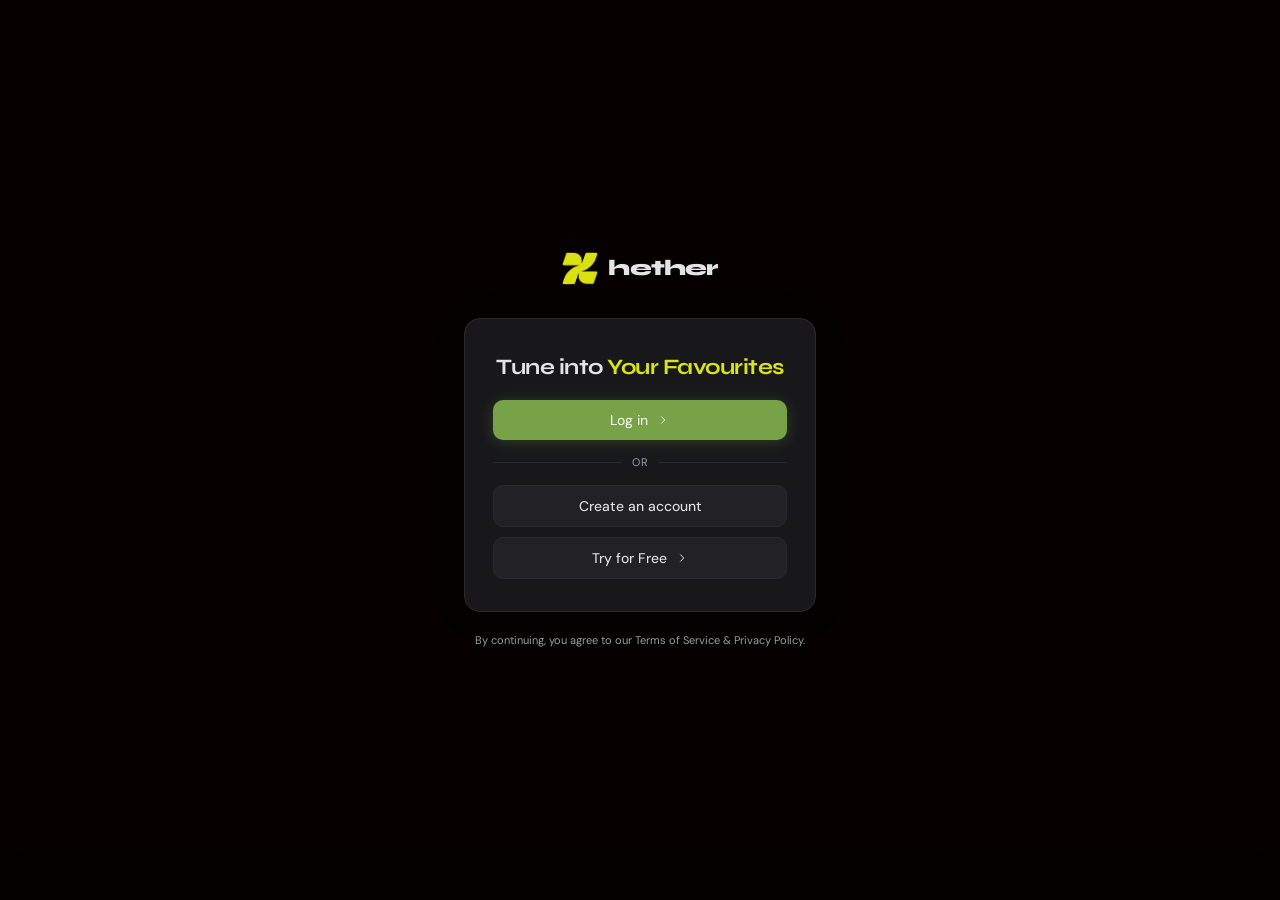
==== index.html @ 7c34c432 "Update index.html" ====
<!DOCTYPE html>
<html lang="en" data-theme="dark" data-accent="green">
<head>
    <link rel="icon" type="image/png" href="hether_logo.png">
  <link rel="icon" type="image/png" href="hether_logo.png">
<meta charset="UTF-8">
<meta name="viewport" content="width=device-width, initial-scale=1.0">
<title>Hether - Code n' Arcade </title>
<link rel="preconnect" href="https://fonts.googleapis.com">
<link href="https://fonts.googleapis.com/css2?family=DM+Sans:ital,wght@0,200;0,300;0,400;0,500;0,600;0,700;0,800;0,900;1,400&family=DM+Mono:wght@400;500&family=Syne:wght@700;800&family=Instrument+Serif:ital@0;1&display=swap" rel="stylesheet">
<style>
*, *::before, *::after { box-sizing: border-box; margin: 0; padding: 0; -webkit-tap-highlight-color: transparent; }

:root {
  --radius: 8px;
  --sidebar-w: 230px;
  --sidebar-mini: 258px;
  --t: 0.15s ease;
}


[data-theme="dark"] {
  --bg: #0e0e10;
  --surface: #18181b;
  --surface2: #222226;
  --border: #2a2a2e;
  --text: #e4e4e7;
  --text2: #c4c4cd;
  --text3: #9d9da6;
  --accent: #5c69cf;
  --accent-hover: #5f68d0;
  --user-bubble: #1e2044;
  --ai-bubble: #18181b;
  --input-bg: #18181b;
  --scrollbar: #2a2a2e;
}

/* ── ACCENT COLOR (user-selectable, defaults to green) ── */
html[data-accent="green"] {
  --accent: #21C063 !important;
  --accent-hover: #1ba854 !important;
}
html[data-accent="green"] #vaultVerifyBtn { background: #498723 !important; }
html[data-accent="green"] #vaultVerifyBtn:hover { background: #3a6c1c !important; }

body {
  font-family: 'DM Sans', sans-serif;
  background: #060000;
  color: var(--text);
  display: block;
  height: 100vh;
  overflow: hidden;
  font-size: 14px;
  line-height: 1.5;
  margin: 0;
  padding: 0;
}

#mainApp {
  display: flex;
  height: 100%;
  width: 100%;
}


/* ── DEFAULT AVATAR SILHOUETTE ── */
.default-avatar {
  background: #e8e8ec !important;
  color: #9b9ba8 !important;
  display: flex;
  align-items: center;
  justify-content: center;
  overflow: hidden;
  position: relative;
}
[data-theme="dark"] .default-avatar {
  background: #2a2a32 !important;
  color: #5a5a6e !important;
}

/* The silhouette SVG fills the container and is cropped by overflow:hidden on the parent */
.default-avatar svg {
  width: 100%;
  height: 100%;
  display: block;
  flex-shrink: 0;
  position: absolute;
  bottom: -8%;
  left: 0;
}

/* ── SIDEBAR ── */
.sidebar {
  width: 226px;
  background: #120C0C;
  border: 1px solid rgba(255,255,255,0.06);
  border-radius: 22px;
  display: flex;
  flex-direction: column;
  padding: 20px 14px;
  gap: 2px;
  flex-shrink: 0;
  position: fixed;
  left: 16px; top: 16px;
  height: calc(100vh - 32px - var(--player-bar-reserve, 0px));
  z-index: 50;
  overflow: hidden;
  box-shadow: 0 12px 40px rgba(0,0,0,0.35);
  transition: box-shadow 0.25s ease;
}

/* Always expanded — floating capsule stays fully open */
.sidebar:hover {
  width: 226px;
  box-shadow: 0 12px 40px rgba(0,0,0,0.4);
}

/* mini class only used on mobile */
.sidebar.mini {
  /* no width override here — let :hover work on desktop */
}

.sidebar-trigger {
  position: fixed; left: 0; top: 0;
  width: 18px; height: 100vh;
  z-index: 49;
}

.logo {
  display: flex; align-items: center; gap: 9px;
  padding: 6px 10px 18px;
  font-weight: 700; font-size: 17px; letter-spacing: -0.4px;
  color: #ffffff;
  border-bottom: none;
  margin-bottom: 14px;
  white-space: nowrap; min-height: 51px;
  overflow: hidden;
}

.logo-icon {
  width: 28px; height: 28px;
  display: flex; align-items: center; justify-content: center;
  flex-shrink: 0;
}
.logo-icon svg { width: 28px; height: 28px; fill: #fff; }
.logo-icon img { width: 28px; height: 28px; object-fit: contain; }

.logo-text {
  opacity: 1;
  white-space: nowrap;
  flex-shrink: 0;
  color: #ffffff;
}

.section-label {
  font-size: 10.5px; font-weight: 450; text-transform: uppercase;
  letter-spacing: 0.8px; color: rgba(255,255,255,0.35);
  padding: 10px 10px 4px; margin-top: 4px;
  white-space: nowrap;
  opacity: 1;
}

.nav-btn {
  display: flex; align-items: center; gap: 14px;
  padding: 14px 14px; border-radius: 12px;
  border: none; background: transparent; color: rgba(255,255,255,0.55);
  font-family: 'DM Sans', sans-serif; font-size: 18px;
  cursor: pointer; transition: background var(--t), color var(--t);
  text-align: left; width: 100%; white-space: nowrap; overflow: hidden;
  margin: 0;
}
.nav-btn:hover, .nav-btn.active { background: transparent; color: #ffffff; }
.nav-btn.active { font-weight: 700; }
.nav-btn svg { width: 21px; height: 21px; flex-shrink: 0; opacity: 0.9; }

/* Download is a desktop-only feature (installer download) */
@media (max-width: 768px) {
  #navDownload { display: none; }
}

.nav-btn-label {
  opacity: 1;
  white-space: nowrap;
  flex: 1;
}

.new-relay-btn {
  display: flex; align-items: center; gap: 9px;
  padding: 8px 12px; border-radius: var(--radius);
  border: 1px dashed var(--border); background: transparent; color: var(--text3);
  font-family: 'DM Sans', sans-serif; font-size: 13px;
  cursor: pointer; transition: all var(--t);
  white-space: nowrap; overflow: hidden;
  margin: 0 4px; width: calc(100% - 8px);
}
.new-relay-btn:hover { border-color: var(--accent); color: var(--accent); }
.new-relay-btn svg { width: 15px; height: 15px; flex-shrink: 0; }
.new-relay-btn .nav-btn-label {
  opacity: 1;
  white-space: nowrap;
}

.sidebar-spacer { flex: 0; }

.sidebar-nav-center {
  flex: 1;
  display: flex;
  flex-direction: column;
  justify-content: center;
  min-height: 0;
}

.profile-btn {
  display: flex; align-items: center; justify-content: flex-start; gap: 9px;
  padding: 10px 12px; border-radius: 12px;
  border: none; background: transparent; color: rgba(255,255,255,0.55);
  font-family: 'DM Sans', sans-serif; font-size: 14px;
  cursor: pointer; transition: color var(--t);
  text-align: left; white-space: nowrap; overflow: hidden;
  margin: 0; width: 100%;
}
.profile-btn:hover { background: transparent; color: #fff; }
.profile-btn:hover .profile-display-name { color: #fff; opacity: 0.9; }

.assist-word { color: #000000; }
[data-theme="dark"] .assist-word { color: #ffffff; }

.sidebar.mini .profile-btn {
  margin: 0 4px; width: calc(100% - 8px);
}

.profile-avatar {
  width: 26px; height: 26px; border-radius: 50%;
  background: #e8e8ec;
  display: flex; align-items: center; justify-content: center;
  font-size: 11px; font-weight: 700; color: #9b9ba8;
  flex-shrink: 0; overflow: hidden; position: relative;
}
[data-theme="dark"] .profile-avatar { background: #2a2a32; color: #5a5a6e; }
.profile-avatar img { width: 100%; height: 100%; object-fit: cover; border-radius: 50%; }

.profile-display-name {
  font-size: 13px; font-weight: 450; color: var(--text2);
  opacity: 0.55;
  overflow: hidden; text-overflow: ellipsis; white-space: nowrap;
  text-align: left;
  flex: 1;
}

/* ── PROFILE DROPDOWN ── */
.profile-dropdown {
  position: fixed; bottom: 72px; left: 10px; width: 220px;
  background: #060000; border: 1px solid var(--border);
  border-radius: 10px; box-shadow: 0 8px 32px rgba(0,0,0,0.14);
  z-index: 300; overflow: hidden;
  animation: dropUp 0.16s cubic-bezier(0.4,0,0.2,1); display: none;
}
.profile-dropdown.show { display: block; }

@keyframes dropUp {
  from { opacity: 0; transform: translateY(8px); }
  to { opacity: 1; transform: translateY(0); }
}

.pd-header {
  padding: 14px 14px 10px; border-bottom: 1px solid var(--border);
  display: flex; align-items: center; gap: 10px;
}

.pd-avatar-large {
  width: 38px; height: 38px; border-radius: 50%;
  background: #e8e8ec;
  display: flex; align-items: center; justify-content: center;
  font-size: 15px; font-weight: 700; color: #9b9ba8;
  flex-shrink: 0; overflow: hidden; cursor: pointer; position: relative; transition: opacity 0.15s;
}
[data-theme="dark"] .pd-avatar-large { background: #2a2a32; color: #5a5a6e; }
.pd-avatar-large:hover { opacity: 0.85; }
.pd-avatar-large img { width: 100%; height: 100%; object-fit: cover; border-radius: 50%; }

.pd-avatar-overlay {
  position: absolute; inset: 0; background: rgba(0,0,0,0.35); border-radius: 50%;
  display: flex; align-items: center; justify-content: center; opacity: 0; transition: opacity 0.15s;
}
.pd-avatar-large:hover .pd-avatar-overlay { opacity: 1; }
.pd-avatar-overlay svg { width: 14px; height: 14px; }

.pd-user-info { min-width: 0; }
.pd-name { font-size: 13.5px; font-weight: 450; color: var(--text); white-space: nowrap; overflow: hidden; text-overflow: ellipsis; }
.pd-email { font-size: 11.5px; color: var(--text3); white-space: nowrap; overflow: hidden; text-overflow: ellipsis; }

.pd-items { padding: 6px; }

.pd-item {
  display: flex; align-items: center; gap: 9px;
  padding: 8px 10px; border-radius: 7px; cursor: pointer;
  font-size: 13px; color: var(--text2);
  transition: background var(--t), color var(--t);
  border: none; background: transparent; width: 100%; text-align: left; font-family: 'DM Sans', sans-serif;
}
.pd-item:hover { background: var(--surface2); color: var(--text); }
.pd-item svg { width: 14px; height: 14px; flex-shrink: 0; opacity: 0.75; }
.pd-item.danger { color: #ef4444; }
.pd-item.danger:hover { background: rgba(239,68,68,0.08); color: #ef4444; }

.pd-divider { height: 1px; background: var(--border); margin: 4px 10px; }

/* ── PROFILE DETAILS POPUP ── */
.pdp-popup {
  background: #282828; border-radius: 8px;
  padding: 24px; width: 460px; max-width: calc(100vw - 40px);
  animation: popIn 0.18s ease; box-shadow: 0 24px 60px rgba(0,0,0,0.4);
}
.pdp-header {
  display: flex; align-items: center; justify-content: space-between;
  margin-bottom: 24px;
}
.pdp-header h3 { font-size: 22px; font-weight: 700; color: #fff; margin: 0; }
.pdp-close {
  background: none; border: none; color: #fff; cursor: pointer;
  width: 28px; height: 28px; display: flex; align-items: center; justify-content: center;
  border-radius: 50%; opacity: 0.85; transition: opacity var(--t), background var(--t);
}
.pdp-close:hover { opacity: 1; background: rgba(255,255,255,0.1); }
.pdp-close svg { width: 20px; height: 20px; }

.pdp-body { display: flex; align-items: center; gap: 24px; }
.pdp-avatar-wrap {
  flex-shrink: 0; width: 128px; height: 128px; border-radius: 50%;
  cursor: pointer; position: relative;
}
.pdp-avatar {
  width: 128px; height: 128px; border-radius: 50%;
  background: #3a3a3a; color: #6a6a78;
  display: flex; align-items: center; justify-content: center;
  overflow: hidden;
}
.pdp-avatar img { width: 100%; height: 100%; object-fit: cover; border-radius: 50%; }
.pdp-avatar-overlay {
  position: absolute; inset: 0; border-radius: 50%;
  background: rgba(0,0,0,0.5);
  display: flex; align-items: center; justify-content: center;
  color: #fff; opacity: 0; pointer-events: none;
  transition: opacity 0.15s ease;
}
.pdp-avatar-wrap:hover .pdp-avatar-overlay { opacity: 1; }

.pdp-input-col { flex: 1; min-width: 0; display: flex; flex-direction: column; gap: 10px; }
.pdp-input {
  width: 100%;
  background: #3a3a3a; border: 1px solid #565656; border-radius: 4px;
  padding: 14px 16px; font-family: 'DM Sans', sans-serif; font-size: 15px; font-weight: 700;
  color: #fff; outline: none; transition: border-color var(--t);
}
.pdp-input:focus { border-color: #fff; }
.pdp-input::placeholder { color: #a7a7a7; font-weight: 400; }
.pdp-remove-link {
  color: #fff; font-family: 'DM Sans', sans-serif; font-size: 13px; font-weight: 700;
  text-decoration: underline; cursor: pointer; width: fit-content;
}
.pdp-remove-link:hover { color: #d0d0d0; }

.pdp-footer { display: flex; justify-content: flex-end; margin-top: 8px; }
.pdp-save-btn {
  background: #fff; color: #000; border: none; border-radius: 500px;
  padding: 12px 32px; font-family: 'DM Sans', sans-serif; font-size: 14px; font-weight: 700;
  cursor: pointer; transition: transform var(--t), background var(--t);
}
.pdp-save-btn:hover { transform: scale(1.04); background: #f0f0f0; }

.pdp-disclaimer {
  margin-top: 20px; font-size: 12px; font-weight: 700; line-height: 1.5;
  color: #fff;
}

/* ── AVATAR CROP MODAL ── */
.avatar-crop-modal {
  background: #060000; border: 1px solid var(--border);
  border-radius: 16px; width: min(440px, 96vw);
  box-shadow: 0 28px 70px rgba(0,0,0,0.28);
  animation: popIn 0.2s ease; overflow: hidden;
  display: flex; flex-direction: column;
}
.acm-header {
  display: flex; align-items: center; justify-content: space-between;
  padding: 16px 20px 12px; border-bottom: 1px solid var(--border);
  flex-shrink: 0;
}
.acm-title { font-size: 15px; font-weight: 450; color: var(--text); }
.acm-close {
  width: 30px; height: 30px; border-radius: 50%; border: none;
  background: var(--surface2); color: var(--text2); cursor: pointer;
  display: flex; align-items: center; justify-content: center;
  transition: background var(--t);
}
.acm-close:hover { background: var(--border); }

/* Main crop area – dark stage the image is panned across */
.acm-canvas-wrap {
  position: relative; width: 100%; aspect-ratio: 1/1;
  background: #1a1a1a; overflow: hidden; cursor: grab;
  user-select: none; touch-action: none; flex-shrink: 0;
}

/* The actual pixel canvas – drawn by JS, fills the wrap */
#acmCanvas {
  position: absolute; top: 0; left: 0;
  width: 100%; height: 100%;
  pointer-events: none; display: block;
}

/* ── Google-style dashed crop box ── */
/* Dark dim overlay outside crop box – 4 panels */
.acm-dim {
  position: absolute; background: rgba(0,0,0,0.52); pointer-events: none;
}
/* The crop box border (dashed rect) */
.acm-crop-box {
  position: absolute; pointer-events: none;
  border: 2px dashed rgba(255,255,255,0.90);
  box-sizing: border-box;
}
/* Inner circle highlight ring (shows what will be the pfp) */
.acm-circle-ring {
  position: absolute; border-radius: 50%;
  border: 2px solid rgba(255,255,255,0.75);
  pointer-events: none; box-sizing: border-box;
}
/* Rule-of-thirds grid lines inside crop box */
.acm-grid-h, .acm-grid-v {
  position: absolute; pointer-events: none;
  background: rgba(255,255,255,0.18);
}
/* Corner handles – L-shaped white brackets */
.acm-corner {
  position: absolute; width: 18px; height: 18px;
  pointer-events: none;
}
.acm-corner::before, .acm-corner::after {
  content: ''; position: absolute;
  background: #fff; border-radius: 1px;
}
/* TL */
.acm-corner.tl::before { top:0; left:0; width:100%; height:3px; }
.acm-corner.tl::after  { top:0; left:0; width:3px; height:100%; }
/* TR */
.acm-corner.tr::before { top:0; right:0; width:100%; height:3px; }
.acm-corner.tr::after  { top:0; right:0; width:3px; height:100%; }
/* BL */
.acm-corner.bl::before { bottom:0; left:0; width:100%; height:3px; }
.acm-corner.bl::after  { bottom:0; left:0; width:3px; height:100%; }
/* BR */
.acm-corner.br::before { bottom:0; right:0; width:100%; height:3px; }
.acm-corner.br::after  { bottom:0; right:0; width:3px; height:100%; }

/* Mid-edge handles (thin bar) */
.acm-edge {
  position: absolute; background: rgba(255,255,255,0.85);
  border-radius: 2px; pointer-events: none;
}

/* Draggable crop handles */
.acm-handle {
  position: absolute; z-index: 10;
}
.acm-corner-handle {
  width: 22px; height: 22px; background: transparent;
}
/* L-shaped white bracket for each corner */
.acm-corner-handle::before,
.acm-corner-handle::after {
  content: ''; position: absolute;
  background: #fff; border-radius: 1.5px;
}
#acmHtl::before { top:0;left:0;width:100%;height:3px; }
#acmHtl::after  { top:0;left:0;width:3px;height:100%; }
#acmHtr::before { top:0;right:0;width:100%;height:3px; }
#acmHtr::after  { top:0;right:0;width:3px;height:100%; }
#acmHbl::before { bottom:0;left:0;width:100%;height:3px; }
#acmHbl::after  { bottom:0;left:0;width:3px;height:100%; }
#acmHbr::before { bottom:0;right:0;width:100%;height:3px; }
#acmHbr::after  { bottom:0;right:0;width:3px;height:100%; }

.acm-edge-handle {
  background: rgba(255,255,255,0.85);
  border-radius: 2px;
}
/* Top/bottom edges: wide and thin */
#acmHt, #acmHb { width: 36px; height: 4px; }
/* Left/right edges: thin and tall */
#acmHl, #acmHr { width: 4px; height: 36px; }

/* Bottom bar: preview + actions */
.acm-bottom-bar {
  display: flex; align-items: center; justify-content: space-between;
  padding: 10px 20px 16px; border-top: 1px solid var(--border); flex-shrink: 0; gap: 12px;
}
.acm-preview-wrap {
  display: flex; align-items: center; gap: 10px;
}
.acm-preview-label { font-size: 11.5px; color: var(--text3); }
.acm-preview-canvas {
  width: 52px; height: 52px; border-radius: 50%;
  display: block;
}
.acm-actions {
  display: flex; gap: 8px; align-items: center;
}

/* ── AI COMPANION POPUP ── */
.companion-popup {
  display: none;
  position: fixed;
  top: 70px;
  right: 20px;
  width: 340px;
  height: min(520px, calc(100vh - 100px));
  background: var(--bg);
  border: 1px solid var(--border);
  border-radius: 12px;
  box-shadow: 0 16px 48px rgba(0,0,0,0.18);
  z-index: 350;
  flex-direction: column;
  overflow: hidden;
  animation: companionIn 0.18s cubic-bezier(0.4,0,0.2,1);
}
.companion-popup.show { display: flex; }
@keyframes companionIn {
  from { opacity: 0; transform: translateY(-8px) scale(0.97); }
  to   { opacity: 1; transform: translateY(0)  scale(1); }
}

/* Background pattern */
.companion-popup::before {
  content: '';
  position: absolute;
  inset: 0;
  background-image: url('images/chat_bg_pc.svg');
  background-repeat: repeat;
  background-size: 480px auto;
  pointer-events: none;
  z-index: 0;
  opacity: 0.05;
  border-radius: 12px;
}
[data-theme="dark"] .companion-popup::before {
  filter: invert(1);
  opacity: 0.06;
}
.companion-popup > * { position: relative; z-index: 1; }

/* Titlebar */
.companion-titlebar {
  display: flex;
  align-items: center;
  justify-content: space-between;
  padding: 0 0 0 14px;
  height: 31px;
  min-height: 31px;
  background: var(--surface2);
  border-bottom: 1px solid var(--border);
  flex-shrink: 0;
  user-select: none;
  border-radius: 12px 12px 0 0;
  z-index: 2;
}
.companion-titlebar-label {
  font-family: sans-serif;
  font-size: 12.5px;
  font-weight: 450;
  color: var(--text2);
}
.companion-titlebar-close {
  width: 46px;
  height: 31px;
  border-radius: 0 12px 0 0;
  border: none;
  background: transparent;
  color: var(--text2);
  display: flex;
  align-items: center;
  justify-content: center;
  cursor: pointer;
  font-size: 24px;
  padding-top: 1px;
  line-height: 1;
  transition: background var(--t), color var(--t);
  flex-shrink: 0;
}
.companion-titlebar-close:hover { background: #c42b1c; color: #fff; }

.companion-relay-header {
  display: flex;
  align-items: center;
  gap: 9px;
  padding: 10px 14px;
  background: #060000;
  border-bottom: 1px solid var(--border);
  flex-shrink: 0;
  z-index: 2;
  position: relative;
}

.companion-messages {
  flex: 1;
  overflow-y: auto;
  overflow-x: hidden;
  padding: 14px 14px 10px;
  display: flex;
  flex-direction: column;
  gap: 12px;
  min-height: 0;
  scroll-behavior: smooth;
  background: none;
}
.companion-messages::-webkit-scrollbar { width: 3px; }
.companion-messages::-webkit-scrollbar-thumb { background: var(--scrollbar); border-radius: 2px; }

.companion-msg {
  display: flex;
  gap: 8px;
  animation: msgIn 0.18s ease;
  max-width: 88%;
}
.companion-msg.user { flex-direction: row-reverse; margin-left: auto; }
.companion-msg.ai   { margin-right: auto; }

.companion-avatar {
  width: 26px; height: 26px; border-radius: 50%;
  background: var(--accent); color: #fff;
  display: flex; align-items: center; justify-content: center;
  font-size: 9px; font-weight: 700; flex-shrink: 0; margin-top: 2px;
}
.companion-avatar.user-av {
  background: var(--surface2);
  border: 1px solid var(--border);
  color: var(--text2);
}

.companion-bubble {
  padding: 8px 12px;
  border-radius: 16px;
  font-size: 13px;
  line-height: 1.6;
  word-break: break-word;
  max-width: 100%;
}
.companion-msg.user .companion-bubble {
  background: var(--accent);
  color: #fff;
  border-radius: 16px 16px 4px 16px;
}
.companion-msg.ai .companion-bubble {
  background: #060000;
  color: var(--text);
  border: 1px solid var(--border);
  border-radius: 16px 16px 16px 4px;
}

.companion-typing {
  display: flex; gap: 5px; padding: 6px 3px;
  align-items: center;
}
.companion-typing span {
  width: 6px; height: 6px; border-radius: 50%;
  background: var(--accent);
  opacity: 0;
  animation:
    companionDotPopIn 0.28s cubic-bezier(0.34, 1.56, 0.64, 1) backwards,
    companionDotBounce 1.2s ease-in-out infinite;
}
.companion-typing span:nth-child(1) { animation-delay: 0s,    0.28s; }
.companion-typing span:nth-child(2) { animation-delay: 0.09s, 0.37s; }
.companion-typing span:nth-child(3) { animation-delay: 0.18s, 0.46s; }

@keyframes companionDotPopIn {
  0%   { opacity: 0; transform: scale(0.2); }
  70%  { opacity: 1; transform: scale(1.2); }
  100% { opacity: 1; transform: scale(1); }
}
@keyframes companionDotBounce {
  0%, 60%, 100% { transform: translateY(0); opacity: 0.55; }
  30%           { transform: translateY(-4px); opacity: 1; }
}

/* Input area */
.companion-input-area {
  padding: 10px 14px 10px;
  background: transparent;
  flex-shrink: 0;
  position: relative;
  z-index: 1;
}
.companion-input-row {
  display: flex; gap: 6px; align-items: center;
  background: #060000; border: 1px solid rgb(168,168,168);
  border-radius: 22px; padding: 6px 8px 6px 6px;
  transition: border-color var(--t);
}
[data-theme="dark"] .companion-input-row { border-color: var(--border); }
.companion-input-row:focus-within { border-color: rgb(43,43,43); }
[data-theme="dark"] .companion-input-row:focus-within { border-color: var(--text2); }
#companionInput {
  flex: 1; background: transparent; border: none; outline: none;
  color: var(--text); font-family: 'DM Sans', sans-serif; font-size: 13.5px;
  resize: none; min-height: 32px; max-height: 100px; line-height: 1.55;
  padding: 5px 6px; overflow-y: auto;
  display: block; vertical-align: middle;
}
#companionInput::placeholder { color: var(--text3); }
.companion-send-btn {
  width: 38px; height: 32px; border-radius: 80px; border: none;
  background: var(--accent); color: #fff; cursor: pointer;
  display: flex; align-items: center; justify-content: center;
  transition: background var(--t), transform var(--t), opacity var(--t); flex-shrink: 0;
}
.companion-send-btn:hover { background: var(--accent-hover); transform: scale(1.05); }
.companion-send-btn:disabled { opacity: 0.4; cursor: not-allowed; transform: none; }
.companion-send-btn svg { width: 12px; height: 12px; }

@media (max-width: 768px) {
  .companion-popup {
    top: auto;
    bottom: 70px;
    right: 10px;
    left: 10px;
    width: auto;
    height: min(480px, calc(100vh - 140px));
    border-radius: 12px;
  }
  .companion-titlebar { border-radius: 12px 12px 0 0; }
  .companion-titlebar-close { border-radius: 0 12px 0 0; }
  .companion-popup::before { border-radius: 12px; }
}

/* ── MAIN ── */
:root { --np-gap: 16px; --np-total: calc(var(--np-gap) + var(--np-w, 260px) + var(--np-gap)); }
.main {
  flex: 1; display: flex; flex-direction: column; overflow: hidden; position: relative;
  margin-left: var(--sidebar-mini);
  margin-right: 0;
  min-width: 0; width: calc(100% - var(--sidebar-mini));
  background: #060000;
  transition: margin-right var(--t), width var(--t);
}
.main.sidebar-mini { margin-left: var(--sidebar-mini); width: calc(100% - var(--sidebar-mini)); }
/* Reserve space for the fixed-width now-playing panel so it never overlaps the body —
   toggled in sync with #nowPlayingPanel via JS (see updateNowPlayingPanelVisibility). */
.main.np-open {
  margin-right: var(--np-total);
  width: calc(100% - var(--sidebar-mini) - var(--np-total));
}

.relay-view { flex: 1; display: flex; flex-direction: column; overflow: hidden; width: 100%; min-width: 0; }

.relay-header {
  padding: 18px 24px; border-bottom: 1px solid var(--border);
  display: flex; align-items: center; justify-content: space-between; flex-shrink: 0;
}
.relay-title {
  font-size: 14px; font-weight: 450; color: var(--text);
  display: flex; align-items: center; gap: 8px;
}
.status-dot { width: 5px; height: 5px; border-radius: 50%; background: #22c55e; box-shadow: 0 0 0 2px rgba(34,197,94,0.2); }

.messages { flex: 1; overflow-y: auto; overflow-x: hidden; padding: 32px 0; scroll-behavior: smooth; display: flex; flex-direction: column; width: 100%; min-width: 0; }
.messages::-webkit-scrollbar { width: 4px; }
.messages::-webkit-scrollbar-track { background: transparent; }
.messages::-webkit-scrollbar-thumb { background: var(--scrollbar); border-radius: 2px; }

.message { width: 100%; max-width: 760px; margin: 0 auto 20px; padding: 0 10px; display: flex; gap: 12px; animation: msgIn 0.2s ease; box-sizing: border-box; }
@keyframes msgIn { from { opacity: 0; transform: translateY(8px); } to { opacity: 1; transform: translateY(0); } }
.message.user { flex-direction: row-reverse; }

.avatar { width: 28px; height: 28px; border-radius: var(--radius); flex-shrink: 0; display: flex; align-items: center; justify-content: center; font-size: 10px; font-weight: 450; margin-top: 2px; }
.avatar.ai { background: var(--accent); color: #fff; }
.avatar.user-av { background: #e8e8ec; color: #9b9ba8; border: 1px solid var(--border); overflow: hidden; position: relative; }
[data-theme="dark"] .avatar.user-av { background: #2a2a32; color: #5a5a6e; }
.avatar.user-av img { width: 100%; height: 100%; object-fit: cover; border-radius: var(--radius); }

.bubble { padding: 10px 14px; border-radius: 12px; border: 1px solid var(--border); font-size: 16.3px; line-height: 1.65; max-width: 100%; word-break: break-word; overflow-wrap: break-word; min-width: 0; }
.message.ai .bubble { background: transparent;font-size:16px; border: none; padding: 0; }
.message.user .bubble { background: var(--user-bubble); border-color: transparent; max-width: 80%; }
.bubble code { font-family: 'DM Mono', monospace; font-size: 12.5px; background: var(--surface2); padding: 1px 5px; border-radius: 4px; }
.bubble pre { background: var(--surface2); border: 1px solid var(--border); border-radius: var(--radius); padding: 12px; overflow-x: auto; margin: 8px 0; font-family: 'DM Mono', monospace; font-size: 12.5px; white-space: pre-wrap; word-break: break-all; }

.message.user .media-only,
.message.ai .media-only { background: transparent; border: none; padding: 0; }
.relay-media-img { max-width: 260px; max-height: 220px; border-radius: 12px; display: block; cursor: pointer; box-shadow: 0 2px 12px rgba(0,0,0,0.13); }
.relay-media-vid { max-width: 260px; border-radius: 12px; display: block; box-shadow: 0 2px 12px rgba(0,0,0,0.13); }

/* ── WELCOME ── */
.welcome {
  display: none;
  max-width: 620px;
  width: 100%;
  text-align: center;
  animation: fadeUp 0.4s cubic-bezier(0.22,1,0.36,1);
  margin-bottom: 20px;
}
@keyframes fadeUp { from { opacity: 0; transform: translateY(16px); } to { opacity: 1; transform: translateY(0); } }

.welcome-hello {
  font-family: 'DM Sans', sans-serif;
  font-weight: 700;
  font-size: 32px;
  letter-spacing: -0.7px;
  line-height: 1.15;
  margin-bottom: 4px;
  color: var(--text);
}

.welcome-greeting {
  font-family: 'DM Sans', sans-serif;
  font-weight: 400;
  font-size: 15px;
  color: var(--text3);
}

.suggestions { display: none; }

/* ── INPUT ── */
.input-area {
  padding: 12px 24px 18px;
  background: var(--bg);
  flex-shrink: 0;
}

.relay-view.welcome-mode .messages {
  flex: 0 0 0;
  overflow: hidden;
  padding: 0;
}

.relay-view.welcome-mode .input-area {
  flex: 1;
  display: flex;
  flex-direction: column;
  align-items: center;
  justify-content: center;
  padding: 0 24px 120px;
}

.relay-view.welcome-mode .welcome {
  display: block;
}

.relay-view.welcome-mode .input-area > .media-staging-wrap,
.relay-view.welcome-mode .input-area > .input-hint {
  width: 100%;
  max-width: 620px;
}

.relay-view.welcome-mode .input-wrap {
  max-width: 620px;
  border-radius: 14px;
  border-color: var(--border);
  box-shadow: 0 2px 12px rgba(0,0,0,0.06);
}

.input-wrap {
  max-width: 760px; margin: 0 auto; position: relative;
  background: var(--input-bg); border: 1px solid var(--border);
  border-radius: 14px; display: flex; align-items: center; gap: 6px; padding: 6px 8px;
  transition: border-color var(--t), box-shadow var(--t);
  width: 100%;
}
.input-wrap:focus-within { border-color: var(--accent); }

#userInput {
  flex: 1; background: transparent; border: none; outline: none;
  color: var(--text); font-family: 'DM Sans', sans-serif; font-size: 13.5px;
  resize: none; min-height: 36px; max-height: 160px; line-height: 1.55;
  padding: 6px 6px; overflow-y: auto; align-self: center;
}
#userInput::placeholder { color: var(--text3); }

.send-btn { width: 32px; height: 32px; border-radius: var(--radius); border: 1px solid var(--border); background: #ffffff; color: #18181b; cursor: pointer; display: flex; align-items: center; justify-content: center; transition: background var(--t), opacity var(--t), transform var(--t); flex-shrink: 0; }
.send-btn:hover { background: var(--surface2); transform: scale(1.05); }
.send-btn:disabled { opacity: 0.35; cursor: not-allowed; transform: none; }
.send-btn svg { width: 14px; height: 14px; }

.input-hint { text-align: center; color: var(--text3); font-size: 11.5px; margin-top: 8px; max-width: 740px; margin-inline: auto; }

.media-staging-wrap {
  max-width: 740px; margin: 0 auto 8px; display: none;
}
.media-staging-wrap.show { display: block; }
.media-staging-inner {
  background: #060000; border: 1px solid var(--border); border-radius: 14px;
  padding: 12px; display: flex; gap: 12px; align-items: flex-start;
}
.media-staging-thumb {
  position: relative; flex-shrink: 0;
}
.media-staging-thumb img, .media-staging-thumb video {
  width: 90px; height: 74px; object-fit: cover; border-radius: 8px; display: block;
}
.media-staging-remove {
  position: absolute; top: -6px; right: -6px;
  width: 20px; height: 20px; border-radius: 50%;
  background: rgba(0,0,0,0.65); border: none; cursor: pointer; color: #fff;
  display: flex; align-items: center; justify-content: center; font-size: 12px;
  transition: background var(--t);
}
.media-staging-remove:hover { background: #ef4444; }
.media-staging-right { flex: 1; display: flex; flex-direction: column; gap: 6px; min-width: 0; }
.media-staging-caption {
  background: transparent; border: none; outline: none;
  color: var(--text); font-family: 'DM Sans', sans-serif; font-size: 13px;
  width: 100%; resize: none; min-height: 38px; max-height: 80px;
  line-height: 1.5; padding: 4px 0;
}
.media-staging-caption::placeholder { color: var(--text3); }
.media-staging-send {
  align-self: flex-end; padding: 6px 14px; border-radius: 8px; border: none;
  background: var(--accent); color: #fff; font-family: 'DM Sans', sans-serif;
  font-size: 13px; font-weight: 450; cursor: pointer; transition: background var(--t);
}
.media-staging-send:hover { background: var(--accent-hover); }

.flux-bubble-emoji-only {
  background: transparent !important;
  border: none !important;
  box-shadow: none !important;
  padding: 0 2px !important;
  font-size: 42px !important;
  line-height: 1.15 !important;
  min-width: 0 !important;
}

.flux-conv-preview.typing {
  color: #21C063;
  font-weight: 450;
  font-size: 11.5px;
}

.flux-new-msgs-pill {
  position: absolute;
  bottom: 68px;
  left: 50%;
  transform: translateX(-50%);
  background: var(--accent);
  color: #fff;
  font-size: 12px;
  font-weight: 450;
  padding: 5px 14px;
  border-radius: 20px;
  cursor: pointer;
  white-space: nowrap;
  box-shadow: 0 3px 12px rgba(0,0,0,0.22);
  z-index: 50;
  animation: pillIn 0.18s cubic-bezier(0.4,0,0.2,1);
  pointer-events: auto;
  display: flex;
  align-items: center;
  gap: 5px;
}
.flux-new-msgs-pill:hover { background: var(--accent-hover); }
@keyframes pillIn {
  from { opacity: 0; transform: translateX(-50%) translateY(8px); }
  to { opacity: 1; transform: translateX(-50%) translateY(0); }
}

/* typing */
.typing-dots { display: flex; align-items: center; padding: 4px 0; }
.typing-dots .pulse-dot {
  width: 11px; height: 11px; border-radius: 50%;
  animation:
    mainPulseBreathe 1.6s ease-in-out infinite,
    mainPulseColor 3.2s ease-in-out infinite;
}
@keyframes mainPulseBreathe {
  0%, 100% { transform: scale(0.92); }
  50%      { transform: scale(1.08); }
}
@keyframes mainPulseColor {
  0%   { background: #a3e635; } /* lime */
  50%  { background: #5c7a4f; } /* moss */
  100% { background: #a3e635; }
}

.flux-typing-indicator {
  display: inline-flex;
  align-self: flex-start;
  align-items: center;
  gap: 8px;
  animation: msgIn 0.15s ease;
  margin-top: auto;
  margin-bottom: 2px;
}
.flux-typing-avatar {
  width: 28px; height: 28px; border-radius: 50%;
  background: #e8e8ec;
  flex-shrink: 0;
  overflow: hidden;
  display: flex; align-items: center; justify-content: center;
  font-size: 10px; font-weight: 450; color: #9b9ba8;
  align-self: flex-end;
  margin-bottom: 1px;
  position: relative;
}
[data-theme="dark"] .flux-typing-avatar { background: #2a2a32; color: #5a5a6e; }
.flux-typing-avatar img { width: 100%; height: 100%; object-fit: cover; border-radius: 50%; }
.flux-typing-avatar svg {
  width: 100%; height: 100%; display: block; flex-shrink: 0;
  position: absolute; bottom: -8%; left: 0;
}
.flux-typing-bubble-wrap {
  position: relative;
  padding: 16.5px 13px;
  background: var(--surface2);
  border-radius: 0 7px 7px 7px;
  box-shadow: none;
  display: inline-flex; align-items: center;
  width: fit-content;
}
[data-theme="dark"] .flux-typing-bubble-wrap {
  box-shadow: none;
}
[data-theme="dark"] .flux-typing-bubble-wrap::before {
  box-shadow: none;
}
.flux-typing-bubble-wrap::before {
  content: "";
  position: absolute;
  top: 0;
  left: -6px;
  width: 7px;
  height: 9px;
  background: inherit;
  box-shadow: none;
  clip-path: polygon(100% 0, 0 0, 100% 100%);
  border-radius: 4px 0 0 0;
  pointer-events: none;
}

.flux-typing-bubble {
  display: flex; gap: 5px; align-items: center;
}
.flux-typing-bubble span {
  width: 5px; height: 5px; border-radius: 50%;
  background: var(--text2);
  display: inline-block;
  flex-shrink: 0;
  animation: typingWave 1.4s ease-in-out infinite;
}
.flux-typing-bubble span:nth-child(1) { animation-delay: 0s; }
.flux-typing-bubble span:nth-child(2) { animation-delay: 0.18s; }
.flux-typing-bubble span:nth-child(3) { animation-delay: 0.36s; }
@keyframes typingWave {
  0%, 60%, 100% { transform: translateY(0); opacity: 0.4; }
  30%            { transform: translateY(-4px); opacity: 1; }
}

.flux-presence-dot {
  width: 13px; height: 13px; border-radius: 50%;
  position: absolute; bottom: -3px; right: -3px;
  border: 2px solid var(--surface);
  display: none;
  transition: background 0.3s ease, box-shadow 0.3s ease;
}
.flux-presence-dot.online {
  display: block;
  background: #22c55e;
}
.flux-presence-dot.offline {
  display: none;
}

/* ── SETTINGS ── */
/* ── SETTINGS VIEW ── */
.settings-view { display: none; flex: 1; overflow: hidden; }
.settings-view.show { display: flex; flex-direction: row; height: 100%; }

.settings-topbar { display: none; }

.settings-body { display: contents; }

/* Left: category nav — ~30% */
.settings-nav {
  width: 28%; flex-shrink: 0;
  padding: 24px 20px;
  border-right: 1px solid var(--border);
  overflow-y: auto;
  display: flex; flex-direction: column; gap: 3px;
  scrollbar-width: thin;
  scrollbar-color: var(--border) transparent;
}
.settings-nav::-webkit-scrollbar { display: none; }
.settings-nav { scrollbar-width: none; }

.settings-nav-wrap { position: relative; width: 28%; flex-shrink: 0; display: flex; }
.settings-nav-wrap .settings-nav { width: 100%; }
.settings-scroll-thumb {
  position: absolute;
  right: 3px;
  width: 3px;
  height: 270px;
  background: var(--border);
  border-radius: 99px;
  top: 0;
  opacity: 0;
  transition: opacity 0.2s ease;
  pointer-events: none;
  z-index: 5;
}
.settings-nav-wrap:hover .settings-scroll-thumb,
.settings-nav-wrap.scrolling .settings-scroll-thumb { opacity: 1; }
.settings-scroll-thumb:hover { background: var(--text3); }
.settings-nav-item {
  display: flex; align-items: center; gap: 12px;
  padding: 13.5px 16px; border-radius: 10px;
  border: none; background: transparent;
  color: var(--text); font-family: 'DM Sans', sans-serif;
  font-size: 14px; font-weight: 450;
  cursor: pointer; transition: background var(--t), color var(--t);
  text-align: left; width: 100%;
}
.settings-nav-item:hover { background: var(--surface2); color: var(--text); }
.settings-nav-item.active { background: var(--surface2); color: #95B84B; font-weight: 450; }
.settings-nav-item svg { width: 16px; height: 16px; flex-shrink: 0; opacity: 0.5; }
.settings-nav-item:hover svg { opacity: 0.8; }
.settings-nav-item.active svg { opacity: 1; stroke: #95B84B; }
.settings-nav-logout { color: #ef4444; margin-top: 12px; }
.settings-nav-logout svg { opacity: 0.7; }
.settings-nav-logout:hover { background: rgba(239,68,68,0.1); color: #ef4444; }
.settings-nav-logout:hover svg { opacity: 1; stroke: #ef4444; }

.settings-nav-title {
  font-size: 30px; font-weight: 700; color: var(--text);
  letter-spacing: -0.5px; margin-bottom: 22px; padding: 0 4px;
}
.settings-nav-group-label {
  font-size: 10.5px; font-weight: 700; text-transform: uppercase;
  letter-spacing: 1px; color: rgba(255, 72, 72, 0.7);
  padding: 0 4px; margin: 22px 0 5px;
}
.settings-nav-group-label:first-of-type { margin-top: 0; }

.settings-search-wrap {
  position: relative; margin-bottom: 18px;
}
.settings-search-wrap svg {
  position: absolute; left: 12px; top: 50%; transform: translateY(-50%);
  width: 15px; height: 15px; pointer-events: none;
  stroke: var(--text2);
}
.settings-search {
  width: 100%; padding: 11px 14px 11px 36px;
  border: 1.35px solid var(--border); border-radius: 999px;
  background: #060000; color: var(--text);
  font-family: 'DM Sans', sans-serif; font-size: 13.5px; font-weight: 450;
  outline: none; transition: border-color var(--t), box-shadow var(--t);
}
.settings-search::placeholder { color: var(--text2); }
.settings-search:focus {
  border-width: 1.35px;
  border-color: rgba(160,160,176,0.35);
}

/* Right: content panel */
.settings-panel {
  flex: 1; overflow-y: auto; padding: 36px 48px;
  display: none; background: var(--bg);
}
.settings-panel-inner {
  max-width: 600px;
  margin: 0 auto;
}
.settings-panel.active { display: block; }
.settings-panel-title {
  font-size: 22px; font-weight: 700; color: var(--text);
  margin-bottom: 30px; letter-spacing: -0.5px;
}
.mob-settings-panel-header { display: none; }
.mob-settings-back-btn { display: none; }

/* Setting rows — clean, no boxing */
.settings-section { margin-bottom: 34px; }
.settings-section-label {
  font-size: 11px; font-weight: 700; text-transform: uppercase;
  letter-spacing: 1px; color: var(--text2);
  margin-bottom: 4px; padding: 0 4px;
}
.setting-row {
  display: flex; align-items: center; justify-content: space-between;
  padding: 15px 4px;
  border-bottom: 1px solid var(--border);
  margin-bottom: 0; transition: opacity var(--t);
  background: transparent; border-radius: 0;
  border-top: none; border-left: none; border-right: none;
}
.settings-section > .setting-row:first-of-type {
  border-top: 1px solid var(--border);
}
.setting-row.clickable { cursor: pointer; }
.setting-row.clickable:hover .setting-label { color: var(--accent); }
.setting-row.clickable:hover svg { stroke: var(--accent); }
.setting-label { font-size: 14px; font-weight: 450; color: var(--text); transition: color var(--t); }
.setting-sub { font-size: 12.5px; color: var(--text2); margin-top: 3px; line-height: 1.5; }

.accent-swatch-row { display: flex; align-items: center; gap: 12px; }
.accent-swatch {
  width: 22px; height: 22px; border-radius: 50%;
  border: none; cursor: pointer; padding: 0; flex-shrink: 0;
  transition: transform var(--t), box-shadow var(--t);
  position: relative;
}
.accent-swatch:hover { transform: scale(1.1); }
.accent-swatch.active { box-shadow: 0 0 0 2px var(--surface), 0 0 0 4px var(--text); }

.toggle { width: 38px; height: 21px; background: var(--border); border-radius: 11px; position: relative; cursor: pointer; border: none; transition: background var(--t); flex-shrink: 0; }
.toggle.on { background: var(--accent); }
.toggle::after { content: ''; position: absolute; width: 15px; height: 15px; border-radius: 50%; background: #fff; top: 3px; left: 3px; transition: left var(--t); box-shadow: 0 1px 3px rgba(0,0,0,0.15); }
.toggle.on::after { left: 20px; }

.settings-btn { padding: 7px 15px; border-radius: var(--radius); border: 1px solid var(--border); background: transparent; color: var(--text); font-family: 'DM Sans', sans-serif; font-size: 13px; cursor: pointer; transition: all var(--t); }
.settings-btn:hover { border-color: var(--text2); background: var(--surface2); }
.settings-btn.danger { border-color: #ef4444; color: #ef4444; }
.settings-btn.danger:hover { background: rgba(239,68,68,0.07); }

/* ── SETTINGS TEXT HIERARCHY ── */
[data-theme="dark"] .settings-view {
  --settings-body-text: rgba(255,255,255,0.64);
  --settings-heading-text: rgba(255,255,255,0.90);
  --settings-muted-text: rgba(255,255,255,0.48);
}
[data-theme="dark"] .settings-nav-item,
[data-theme="dark"] .settings-btn,
[data-theme="dark"] .settings-select,
[data-theme="dark"] .settings-textarea,
[data-theme="dark"] .setting-label {
  color: var(--settings-body-text);
}
[data-theme="dark"] .settings-nav-item:hover { color: rgba(255,255,255,0.76); }
[data-theme="dark"] .settings-nav-item.active { color: #95B84B; }
[data-theme="dark"] .settings-nav-title,
[data-theme="dark"] .settings-panel-title,
[data-theme="dark"] .setting-label {
  color: var(--settings-heading-text);
}
[data-theme="dark"] .settings-nav-group-label,
[data-theme="dark"] .settings-section-label,
[data-theme="dark"] .setting-sub,
[data-theme="dark"] .settings-search::placeholder,
[data-theme="dark"] kbd {
  color: var(--settings-muted-text);
}
[data-theme="dark"] .settings-search { color: var(--settings-body-text); }

/* ── NEW SETTINGS ELEMENTS ── */
.settings-select {
  padding: 6px 28px 6px 10px; border-radius: var(--radius);
  border: 1px solid var(--border); background: var(--surface2); color: var(--text);
  font-family: 'DM Sans', sans-serif; font-size: 13px; cursor: pointer;
  outline: none; transition: border-color var(--t);
  appearance: none; -webkit-appearance: none;
  background-image: url("data:image/svg+xml,%3Csvg xmlns='http://www.w3.org/2000/svg' width='12' height='12' viewBox='0 0 24 24' fill='none' stroke='%23888' stroke-width='2'%3E%3Cpolyline points='6 9 12 15 18 9'/%3E%3C/svg%3E");
  background-repeat: no-repeat; background-position: right 8px center;
}
.settings-select:focus { border-color: var(--accent); }
[data-theme="dark"] .settings-select { background-color: var(--surface2); }

.settings-textarea {
  width: 100%; min-height: 80px; padding: 9px 12px;
  border: 1px solid var(--border); border-radius: var(--radius);
  background: var(--bg); color: var(--text);
  font-family: 'DM Sans', sans-serif; font-size: 13px; line-height: 1.55;
  outline: none; resize: vertical; transition: border-color var(--t);
}
.settings-textarea:focus { border-color: var(--accent); }

.kbd-combo {
  display: flex; align-items: center; gap: 3px; cursor: pointer; flex-shrink: 0;
  padding: 3px 6px; border-radius: 6px; transition: background var(--t);
}
.kbd-combo:hover { background: var(--surface2); }
.kbd-combo.rebinding { background: rgba(91,106,240,0.1); border: 1px dashed var(--accent); }
kbd {
  display: inline-block; padding: 3px 7px; border-radius: 5px;
  background: var(--surface2); border: 1px solid var(--border);
  font-family: 'DM Mono', monospace; font-size: 11px; color: var(--text2);
  white-space: nowrap; pointer-events: none;
}

/* High contrast mode */
[data-high-contrast="on"] {
  --border: #666;
  --text2: #bbb;
}

/* Reduce motion */
[data-reduce-motion="on"] *, [data-reduce-motion="on"] *::before, [data-reduce-motion="on"] *::after {
  animation-duration: 0.01ms !important;
  transition-duration: 0.01ms !important;
}

/* Focus ring always visible */
[data-focus-ring="on"] *:focus { outline: 2px solid var(--accent) !important; outline-offset: 2px !important; }

/* ── OVERLAY / POPUP ── */
.overlay { display: none; position: fixed; inset: 0; background: rgba(0,0,0,0.4); z-index: 200; align-items: center; justify-content: center; backdrop-filter: blur(2px); animation: fadeIn 0.15s ease; }
@keyframes fadeIn { from { opacity: 0; } to { opacity: 1; } }
.overlay.show { display: flex; }

.popup { background: #1c1c1e; border: 1px solid var(--border); border-radius: 12px; padding: 26px; width: 350px; animation: popIn 0.18s ease; box-shadow: 0 24px 60px rgba(0,0,0,0.2); }
@keyframes popIn { from { opacity: 0; transform: scale(0.94) translateY(-10px); } to { opacity: 1; transform: scale(1) translateY(0); } }
.popup h3 { font-size: 15px; font-weight: 450; margin-bottom: 5px; }
.popup p { font-size: 12.5px; color: var(--text2); margin-bottom: 16px; }

.popup input { width: 100%; padding: 9px 12px; border: 1px solid var(--border); border-radius: var(--radius); background: var(--bg); color: var(--text); font-family: 'DM Sans', sans-serif; font-size: 13.5px; outline: none; margin-bottom: 12px; transition: border-color var(--t); }
.popup input:focus { border-color: rgba(160,160,176,0.45); }

#vaultInput {
  -webkit-text-security: disc;
  text-security: disc;
  font-family: 'DM Mono', monospace;
  letter-spacing: 0.04em;
}

.popup-error { font-size: 12px; color: #ef4444; margin-bottom: 10px; display: none; }
.popup-btns { display: flex; gap: 8px; justify-content: flex-end; }

.btn-cancel { padding: 8px 14px; border-radius: var(--radius); border: 1px solid var(--border); background: transparent; color: var(--text2); font-family: 'DM Sans', sans-serif; font-size: 13px; cursor: pointer; transition: all var(--t); }
.btn-cancel:hover { background: var(--surface2); color: var(--text); }
.btn-confirm { padding: 8px 16px; border-radius: var(--radius); border: none; background: var(--accent); color: #fff; font-family: 'DM Sans', sans-serif; font-size: 13px; cursor: pointer; transition: background var(--t); font-weight: 450; }
.btn-confirm:hover { background: var(--accent-hover); }
.btn-confirm:disabled { opacity: 0.7; cursor: not-allowed; }
.btn-confirm .spinner {
  display: inline-block; width: 14px; height: 14px;
  border: 2px solid rgba(255,255,255,0.4); border-top-color: #fff;
  border-radius: 50%; animation: btn-spin 0.7s linear infinite;
  vertical-align: middle;
}
@keyframes btn-spin { to { transform: rotate(360deg); } }

.flux-overlay {
  display: none; position: fixed; inset: 0;
  background: rgba(0,0,0,0.55); z-index: 400;
  align-items: center; justify-content: center;
  backdrop-filter: blur(4px);
  animation: fadeIn 0.18s ease;
}
.flux-overlay.show { display: flex; }

.flux-popup {
  width: min(1090px, 98vw);
  height: min(652px, 90vh);
  background: #060000;
  border: 1px solid var(--border);
  border-radius: 10px;
  box-shadow: 0 32px 80px rgba(0,0,0,0.28);
  display: flex;
  flex-direction: column;
  overflow: hidden;
  animation: popIn 0.2s ease;
  position: relative;
}

.flux-titlebar {
  display: flex;
  align-items: center;
  justify-content: space-between;
  padding: 0 0 0 14px;
  height: 31px;
  min-height: 31px;
  background: var(--surface2);
  border-bottom: 1px solid var(--border);
  flex-shrink: 0;
  user-select: none;
}

.flux-titlebar-label {
  font-family: sans-serif;
  font-size: 12.5px;
  font-weight: 450;
  color: var(--text2);
  letter-spacing: 0.1px;
}

.flux-titlebar-controls {
  display: flex;
  align-items: center;
  gap: 2px;
  height: 31px;
}

/* AI circle button */
.flux-titlebar-ai-btn {
  width: 31px;
  height: 31px;
  border-radius: 0;
  border: none;
  background: transparent;
  color: var(--text3);
  display: flex;
  align-items: center;
  justify-content: center;
  cursor: pointer;
  transition: color var(--t);
  flex-shrink: 0;
}
.flux-titlebar-ai-btn:hover {
  color: var(--text);
  background: transparent;
}
.flux-titlebar-ai-btn.active {
  color: var(--accent);
  background: transparent;
}
.flux-titlebar-ai-btn svg { width: 15px; height: 15px; }

/* Close button */
.flux-titlebar-close {
  width: 46px;
  height: 31px;
  border-radius: 0;
  border: none;
  background: transparent;
  color: var(--text2);
  display: flex;
  align-items: center;
  justify-content: center;
  cursor: pointer;
  font-size: 24px;
  padding-top: 1px;
  line-height: 1;
  transition: background var(--t), color var(--t);
  flex-shrink: 0;
}
.flux-titlebar-close:hover { background: #c42b1c; color: #fff; }

.flux-body {
  display: flex;
  flex: 1;
  min-height: 0;
  overflow: hidden;
}

.flux-ai-panel {
  display: none;
  flex: 1;
  flex-direction: column;
  min-width: 0;
  overflow: hidden;
  background: var(--bg);
  position: absolute;
  top: 31px;
  left: 0;
  right: 0;
  bottom: 0;
  z-index: 10;
}
.flux-ai-panel.show { display: flex; }

.flux-ai-panel::before {
  content: '';
  position: absolute;
  inset: 0;
  background-image: url('images/chat_bg_pc.svg');
  background-repeat: repeat;
  background-size: 480px auto;
  pointer-events: none;
  z-index: 0;
  opacity: 0.05;
}
[data-theme="dark"] .flux-ai-panel::before {
  filter: invert(1);
  opacity: 0.06;
}

/* All children above the bg */
.flux-ai-panel > * {
  position: relative;
  z-index: 1;
}

/* Header sits on solid surface */
.flux-ai-panel > .flux-relay-topbar {
  background: #060000;
  z-index: 2;
}

.flux-ai-messages {
  flex: 1;
  overflow-y: auto;
  overflow-x: hidden;
  padding: 20px 20px 12px;
  display: flex;
  flex-direction: column;
  align-items: center;
  gap: 14px;
  min-height: 0;
  scroll-behavior: smooth;
  background: none;
}
.flux-ai-messages::-webkit-scrollbar { width: 3px; }
.flux-ai-messages::-webkit-scrollbar-thumb { background: var(--scrollbar); border-radius: 2px; }

.flux-ai-msg {
  display: flex;
  gap: 10px;
  animation: msgIn 0.18s ease;
  max-width: 620px;
  width: 100%;
  align-self: center;
}
.flux-ai-msg.user { flex-direction: row-reverse; }
.flux-ai-msg.ai { }

.flux-ai-avatar {
  width: 28px; height: 28px; border-radius: 50%;
  background: var(--accent); color: #fff;
  display: flex; align-items: center; justify-content: center;
  font-size: 10px; font-weight: 700; flex-shrink: 0;
  margin-top: 2px;
}
.flux-ai-avatar.user-av {
  background: var(--surface2);
  border: 1px solid var(--border);
  color: var(--text2);
}

.flux-ai-bubble {
  padding: 9px 13px;
  border-radius: 16px;
  font-size: 13.5px;
  line-height: 1.6;
  word-break: break-word;
  max-width: 100%;
}
.flux-ai-msg.user .flux-ai-bubble {
  background: var(--accent);
  color: #fff;
  border-radius: 16px 16px 4px 16px;
}
.flux-ai-msg.ai .flux-ai-bubble {
  background: none;
  color: var(--text);
  border: none;
  border-radius: 0;
  padding-left: 0;
  padding-right: 0;
}
.flux-ai-msg.ai .flux-ai-avatar { display: none; }

.flux-ai-typing {
  display: flex; gap: 5px; padding: 4px 2px;
}
.flux-ai-typing span {
  width: 5px; height: 5px; border-radius: 50%;
  background: var(--text2);
  animation: typingWave 1.4s ease-in-out infinite;
}
.flux-ai-typing span:nth-child(2) { animation-delay: 0.18s; }
.flux-ai-typing span:nth-child(3) { animation-delay: 0.36s; }

.flux-ai-input-area {
  padding: 10px 14px 10px;
  background: transparent;
  flex-shrink: 0;
}
.flux-ai-input-row {
  display: flex; gap: 6px; align-items: center;
  background: #060000; border: 1px solid rgb(168, 168, 168);
  border-radius: 22px; padding: 6px 8px 6px 6px;
  transition: border-color var(--t);
}
[data-theme="dark"] .flux-ai-input-row { border-color: var(--border); }
.flux-ai-input-row:focus-within { border-color: rgb(43, 43, 43); }
[data-theme="dark"] .flux-ai-input-row:focus-within { border-color: var(--text2); }
#fluxAiInput {
  flex: 1; background: transparent; border: none; outline: none;
  color: var(--text); font-family: 'DM Sans', sans-serif; font-size: 13.5px;
  resize: none; min-height: 32px; max-height: 270px; line-height: 1.55;
  padding: 5px 6px; overflow-y: auto;
  display: block; vertical-align: middle;
}
#fluxAiInput::placeholder { color: var(--text3); }
.flux-ai-send-btn {
  width: 38px; height: 32px; border-radius: 80px; border: none;
  background: var(--accent); color: #fff; cursor: pointer;
  display: flex; align-items: center; justify-content: center;
  transition: background var(--t), transform var(--t), opacity var(--t); flex-shrink: 0;
}
.flux-ai-send-btn:hover { background: var(--accent-hover); transform: scale(1.05); }
.flux-ai-send-btn:disabled { opacity: 0.4; cursor: not-allowed; transform: none; }
.flux-ai-send-btn svg { width: 12px; height: 12px; }

.flux-relay-panel {
  display: flex;
  flex: 1;
  min-width: 0;
  overflow: hidden;
  background: var(--bg);
}

.flux-relay-content {
  display: flex;
  flex-direction: column;
  flex: 1;
  min-width: 0;
  overflow: hidden;
}

.flux-profile-tab {
  width: 0;
  min-width: 0;
  border-left: 0px solid var(--border);
  background: var(--surface);
  display: flex;
  flex-shrink: 0;
  overflow: hidden;
  will-change: width;
  transition: width 0.38s cubic-bezier(0.16, 1, 0.3, 1),
              border-left-width 0.38s cubic-bezier(0.16, 1, 0.3, 1);
}

.flux-profile-tab.show {
  width: 260px;
  min-width: 260px;
  border-left-width: 1px;
}

.flux-profile-tab-inner {
  width: 260px;
  min-width: 260px;
  flex-shrink: 0;
  display: flex;
  flex-direction: column;
  padding: 18px 16px;
  overflow-y: auto;
  scrollbar-width: none;
  transform: translateX(24px);
  opacity: 0;
  transition: transform 0.38s cubic-bezier(0.16, 1, 0.3, 1),
              opacity 0.32s ease;
}
.flux-profile-tab-inner::-webkit-scrollbar { display: none; }

.flux-profile-tab.show .flux-profile-tab-inner {
  transform: translateX(0);
  opacity: 1;
}

.flux-profile-tab-header {
  display: flex;
  align-items: center;
  justify-content: center;
  position: relative;
  margin-bottom: 22px;
}

.flux-profile-tab-title {
  font-size: 13px;
  font-weight: 700;
  color: var(--text);
  text-transform: uppercase;
  letter-spacing: 0.6px;
  text-align: center;
}

.flux-profile-tab-close {
  width: 20px;
  height: 40px;
  border-radius: 10px;
  border: none;
  background: transparent;
  color: #fff;
  cursor: pointer;
  font-family: 'DM Sans', sans-serif;
  font-size: 40px;
  font-weight: 200;
  line-height: 1;
  display: flex;
  align-items: center;
  justify-content: center;
  flex-shrink: 0;
  position: absolute;
  left: 0;
}

.flux-profile-tab-avatar {
  width: 80px;
  height: 80px;
  border-radius: 50%;
  margin: 0 auto 14px;
  display: flex;
  align-items: center;
  justify-content: center;
  overflow: hidden;
  background: var(--surface2);
  flex-shrink: 0;
}

.flux-profile-tab-avatar img {
  width: 100%;
  height: 100%;
  object-fit: cover;
  border-radius: 50%;
}

.flux-profile-tab-name {
  text-align: center;
  font-size: 14.5px;
  font-weight: 700;
  color: var(--text);
  margin-bottom: 4px;
  line-height: 1.2;
  white-space: nowrap;
  overflow: hidden;
  text-overflow: ellipsis;
  padding: 0 6px;
  flex-shrink: 0;
}

.flux-profile-tab-username {
  text-align: center;
  font-size: 12.5px;
  color: var(--text3);
  margin-bottom: 20px;
  white-space: nowrap;
  overflow: hidden;
  text-overflow: ellipsis;
  padding: 0 6px;
  flex-shrink: 0;
}

/* Nickname section inside profile tab */
.flux-profile-tab-section {
  border-top: 1px solid var(--border);
  padding-top: 14px;
  flex-shrink: 0;
}

.flux-mutual-section {
  display: flex;
  flex-direction: column;
  gap: 14px;
  padding: 0 20px;
  margin-bottom: 4px;
  flex-shrink: 0;
}

.flux-mutual-row {
  display: flex;
  align-items: center;
  gap: 10px;
  min-width: 0;
  flex-shrink: 0;
}

.flux-mutual-avatar {
  width: 34px;
  height: 34px;
  border-radius: 50%;
  overflow: hidden;
  flex-shrink: 0;
  background: var(--surface2);
  display: flex;
  align-items: center;
  justify-content: center;
}

.flux-mutual-avatar img { width: 100%; height: 100%; object-fit: cover; border-radius: 50%; }

.flux-mutual-name-col {
  display: flex;
  flex-direction: column;
  gap: 2px;
  min-width: 0;
  flex: 1;
}

.flux-mutual-name-wrap {
  display: flex;
  align-items: center;
  gap: 6px;
  min-width: 0;
}

.flux-mutual-name {
  font-size: 13.5px;
  font-weight: 450;
  color: var(--text);
  white-space: nowrap;
  overflow: hidden;
  text-overflow: ellipsis;
}

.flux-mutual-username {
  font-size: 11.5px;
  color: var(--text3);
  white-space: nowrap;
  overflow: hidden;
  text-overflow: ellipsis;
}

.flux-mutual-edit-pencil {
  border: none;
  background: none;
  color: var(--text3);
  cursor: pointer;
  padding: 0;
  display: flex;
  align-items: center;
  justify-content: center;
  flex-shrink: 0;
  opacity: 0;
  transition: opacity var(--t), color var(--t);
}
.flux-mutual-row:hover .flux-mutual-edit-pencil { opacity: 1; }
.flux-mutual-edit-pencil:hover { color: var(--text); }
.flux-mutual-edit-pencil svg { width: 13px; height: 13px; display: block; }

.flux-profile-tab-section-label {
  font-size: 10.5px;
  font-weight: 450;
  text-transform: uppercase;
  letter-spacing: 0.8px;
  color: var(--text3);
  margin-bottom: 8px;
}

.flux-nickname-display {
  display: flex;
  align-items: center;
  justify-content: space-between;
  gap: 8px;
}

.flux-nickname-value-text {
  font-size: 13.5px;
  color: var(--text);
  font-weight: 450;
  overflow: hidden;
  text-overflow: ellipsis;
  white-space: nowrap;
  flex: 1;
}
.flux-nickname-value-text.empty { color: var(--text3); font-weight: 400; }

.flux-nickname-edit-btn {
  display: flex;
  align-items: center;
  justify-content: center;
  width: calc(100% - 32px);
  padding: 9px 0;
  border-radius: 10px;
  border: none;
  background: rgba(72, 72, 72, 0.911);
  color: white;
  font-family: 'DM Sans', sans-serif;
  font-size: 13.5px;
  font-weight: 450;
  cursor: pointer;
  transition: background var(--t), color var(--t);
  flex-shrink: 0;
}
.flux-nickname-edit-btn:hover { background: rgba(62, 62, 62, 0.911); }

.flux-nickname-editor {
  margin-top: 8px;
  display: flex;
  flex-direction: column;
  gap: 8px;
}

.flux-nickname-input {
  width: 100%;
  padding: 8px 10px;
  border: 1px solid var(--border);
  border-radius: var(--radius);
  background: var(--bg);
  color: var(--text);
  font-family: 'DM Sans', sans-serif;
  font-size: 13.5px;
  outline: none;
  transition: border-color var(--t);
}
.flux-nickname-input:focus { border-color: var(--accent); }

.flux-nickname-editor-btns {
  display: flex;
  align-items: center;
  gap: 6px;
}

.flux-nickname-clear-btn {
  padding: 6px 10px;
  border-radius: 6px;
  border: 1px solid rgba(239,68,68,0.35);
  background: transparent;
  color: #ef4444;
  font-family: 'DM Sans', sans-serif;
  font-size: 12px;
  cursor: pointer;
  transition: all var(--t);
}
.flux-nickname-clear-btn:hover { background: rgba(239,68,68,0.08); }

.flux-nickname-hint {
  font-size: 11px;
  color: var(--text3);
}

:root {
  --flux-sent-bg: #495cea;
  --flux-sent-color: #ffffff;
  --flux-recv-bg: var(--surface2);
  --flux-recv-color: var(--text);
}

/* Override bubble colors per theme — emoji-only bubbles are always transparent */
[data-relay-theme="default"] .flux-msg-group.sent .flux-bubble:not(.flux-bubble-emoji-only)   { background: #495cea !important; color: #fff !important; }
[data-relay-theme="default"] .flux-msg-group.received .flux-bubble:not(.flux-bubble-emoji-only) { background: var(--surface2) !important; color: var(--text) !important; }

[data-relay-theme="lovecore"] .flux-msg-group.sent .flux-bubble:not(.flux-bubble-emoji-only)   { background: #e8265a !important; color: #fff !important; }
[data-relay-theme="lovecore"] .flux-msg-group.received .flux-bubble:not(.flux-bubble-emoji-only) { background: var(--surface2) !important; color: var(--text) !important; }

[data-relay-theme="solarized"] .flux-msg-group.sent .flux-bubble:not(.flux-bubble-emoji-only)   { background: #F5F5F5 !important; color: #18181b !important; }
[data-relay-theme="solarized"] .flux-msg-group.received .flux-bubble:not(.flux-bubble-emoji-only) { background: var(--surface2) !important; color: var(--text) !important; }

[data-relay-theme="honey"] .flux-msg-group.sent .flux-bubble:not(.flux-bubble-emoji-only)   { background: #e6a817 !important; color: #fff !important; }
[data-relay-theme="honey"] .flux-msg-group.received .flux-bubble:not(.flux-bubble-emoji-only) { background: var(--surface2) !important; color: var(--text) !important; }

[data-relay-theme="bluehaze"] .flux-msg-group.sent .flux-bubble:not(.flux-bubble-emoji-only)   { background: #6081A8 !important; color: #fff !important; }
[data-relay-theme="bluehaze"] .flux-msg-group.received .flux-bubble:not(.flux-bubble-emoji-only) { background: var(--surface2) !important; color: var(--text) !important; }

[data-relay-theme="nightdrive"] .flux-msg-group.sent .flux-bubble:not(.flux-bubble-emoji-only)   { background: #224F73 !important; color: #c8d8f8 !important; }
[data-relay-theme="nightdrive"] .flux-msg-group.received .flux-bubble:not(.flux-bubble-emoji-only) { background: var(--surface2) !important; color: var(--text) !important; }

[data-relay-theme="lagoon"] .flux-msg-group.sent .flux-bubble:not(.flux-bubble-emoji-only)   { background: #166480 !important; color: #fff !important; }
[data-relay-theme="lagoon"] .flux-msg-group.received .flux-bubble:not(.flux-bubble-emoji-only) { background: var(--surface2) !important; color: var(--text) !important; }

[data-relay-theme="tandem"] .flux-msg-group.sent .flux-bubble:not(.flux-bubble-emoji-only)   { background: #c96b8a !important; color: #fff !important; }
[data-relay-theme="tandem"] .flux-msg-group.received .flux-bubble:not(.flux-bubble-emoji-only) { background: var(--surface2) !important; color: var(--text) !important; }

[data-relay-theme="duskpact"] .flux-msg-group.sent .flux-bubble:not(.flux-bubble-emoji-only)   { background: #BAA557 !important; color: #2a2107 !important; }
[data-relay-theme="duskpact"] .flux-msg-group.received .flux-bubble:not(.flux-bubble-emoji-only) { background: var(--surface2) !important; color: var(--text) !important; }

[data-relay-theme="mintleaf"] .flux-msg-group.sent .flux-bubble:not(.flux-bubble-emoji-only)   { background: #2E6924 !important; color: #fff !important; }
[data-relay-theme="mintleaf"] .flux-msg-group.received .flux-bubble:not(.flux-bubble-emoji-only) { background: var(--surface2) !important; color: var(--text) !important; }

[data-relay-theme="ember"] .flux-msg-group.sent .flux-bubble:not(.flux-bubble-emoji-only)   { background: #c94a1a !important; color: #fff4ee !important; }
[data-relay-theme="ember"] .flux-msg-group.received .flux-bubble:not(.flux-bubble-emoji-only) { background: var(--surface2) !important; color: var(--text) !important; }

[data-relay-theme="arctic"] .flux-msg-group.sent .flux-bubble:not(.flux-bubble-emoji-only)   { background: #3a8fc2 !important; color: #fff !important; }
[data-relay-theme="arctic"] .flux-msg-group.received .flux-bubble:not(.flux-bubble-emoji-only) { background: var(--surface2) !important; color: var(--text) !important; }

[data-relay-theme="sakura"] .flux-msg-group.sent .flux-bubble:not(.flux-bubble-emoji-only)   { background: #e88faa !important; color: #fff !important; }
[data-relay-theme="sakura"] .flux-msg-group.received .flux-bubble:not(.flux-bubble-emoji-only) { background: var(--surface2) !important; color: var(--text) !important; }

[data-relay-theme="obsidian"] .flux-msg-group.sent .flux-bubble:not(.flux-bubble-emoji-only)   { background: #312D87 !important; color: #f0e6ff !important; }
[data-relay-theme="obsidian"] .flux-msg-group.received .flux-bubble:not(.flux-bubble-emoji-only) { background: var(--surface2) !important; color: var(--text) !important; }

[data-relay-theme="console"] .flux-msg-group.sent .flux-bubble:not(.flux-bubble-emoji-only)   { background: #738C29 !important; color: #fff !important; }
[data-relay-theme="console"] .flux-msg-group.received .flux-bubble:not(.flux-bubble-emoji-only) { background: var(--surface2) !important; color: var(--text) !important; }

[data-relay-theme="moss"] .flux-msg-group.sent .flux-bubble:not(.flux-bubble-emoji-only)   { background: #144D37 !important; color: #fff !important; }
[data-relay-theme="moss"] .flux-msg-group.received .flux-bubble:not(.flux-bubble-emoji-only) { background: var(--surface2) !important; color: var(--text) !important; }

/* ── THEME PICKER BUTTON ── */
.flux-theme-toggle-btn {
  display: flex;
  align-items: center;
  justify-content: center;
  gap: 6px;
  width: calc(100% - 32px);
  margin: 10px auto 0;
  padding: 8px 0;
  border: none;
  background: none;
  color: var(--text3);
  font-family: 'DM Sans', sans-serif;
  font-size: 12.5px;
  cursor: pointer;
  transition: color var(--t);
  border-radius: 7px;
  flex-shrink: 0;
}
.flux-theme-toggle-btn:hover { color: var(--text); background: none; }
.flux-theme-toggle-btn svg { flex-shrink: 0; }

/* ── THEME PICKER LIST ── */
.flux-theme-picker {
  display: flex;
  flex-direction: column;
  gap: 4px;
  padding: 0 2px;
  flex-shrink: 0;
  margin-top: 0;
  max-height: 0;
  opacity: 0;
  overflow: hidden;
  transform: translateY(-6px);
  transition: max-height 0.22s cubic-bezier(0.22, 1, 0.36, 1),
              transform 0.2s cubic-bezier(0.22, 1, 0.36, 1),
              opacity 0.16s ease,
              margin-top 0.22s cubic-bezier(0.22, 1, 0.36, 1);
}
.flux-theme-picker.open {
  max-height: 3000px;
  margin-top: 10px;
  opacity: 1;
  transform: translateY(0);
}

.flux-theme-item {
  display: flex;
  align-items: center;
  gap: 12px;
  padding: 10px 10px;
  border-radius: 10px;
  cursor: pointer;
  border: 1px solid transparent;
  transition: background var(--t), border-color var(--t);
}
.flux-theme-item:hover { background: var(--surface2); }
.flux-theme-item.active { border-color: transparent; background: var(--border); }

.flux-theme-item-label {
  font-size: 12.5px;
  font-weight: 450;
  color: var(--text);
  flex: 1;
  line-height: 1.2;
}
.flux-theme-item-sub {
  font-size: 10.5px;
  color: var(--text3);
}

.flux-theme-preview {
  display: flex;
  flex-direction: column;
  gap: 4px;
  flex-shrink: 0;
  width: 80px;
}
.flux-theme-bubble-sent,
.flux-theme-bubble-recv {
  border-radius: 12px;
  display: block;
  font-size: 9.5px;
  font-family: 'DM Sans', sans-serif;
  padding: 4px 8px;
  line-height: 1.3;
  white-space: nowrap;
  overflow: hidden;
  text-overflow: ellipsis;
}
.flux-theme-bubble-sent { align-self: flex-end; }
.flux-theme-bubble-recv { align-self: flex-start; }

.flux-relay-topbar-avatar,
.flux-relay-topbar-info {
  cursor: pointer;
}

.flux-sidebar {
  width: 340px;
  border-right: 1px solid var(--border);
  display: flex;
  flex-direction: column;
  flex-shrink: 0;
  background: var(--surface);
  min-width: 0;
}

.flux-sidebar-header {
  padding: 18px 18px 12px;
  display: flex;
  align-items: center;
  justify-content: space-between;
  flex-shrink: 0;
}

.flux-sidebar-title {
  font-size: 20px;
  font-weight: 450;
  letter-spacing: -0.3px;
  color: var(--text);
  display: flex;
  align-items: center;
  gap: 8px;
}

.flux-secure-badge {
  font-size: 9px;
  background: rgba(71,176,106,0.15);
  color: #47b06a;
  padding: 2px 6px;
  border-radius: 4px;
  font-weight: 700;
  letter-spacing: 0.8px;
  border: 1px solid rgba(71,176,106,0.4);
  text-transform: uppercase;
}

.flux-close-btn {
  background: transparent; border: none; cursor: pointer;
  color: var(--text3); width: 36px; height: 36px; border-radius: 50%;
  display: flex; align-items: center; justify-content: center;
  transition: color var(--t); font-size: 28px;
}
.flux-close-btn:hover { background: transparent; color: var(--text); }

.flux-search-wrap {
  padding: 10px 12px 4px;
  position: relative;
  flex-shrink: 0;
}

.flux-search-input-row {
  display: flex;
  align-items: center;
  gap: 7px;
  background: var(--surface2);
  border: 1px solid var(--border);
  border-radius: 999px;
  height: 34px;
  padding: 0 14px;
  transition: border-color var(--t);
}
.flux-search-input-row:focus-within {
  border-color: var(--accent);
  box-shadow: 0 0 0 2px rgba(91,106,240,0.1);
}
.flux-search-input-row svg {
  width: 13px; height: 13px;
  color: var(--text3); flex-shrink: 0;
}

#fluxSearchInput,
#fluxFsSearchInput {
  flex: 1; background: transparent; border: none; outline: none;
  color: var(--text); font-family: 'DM Sans', sans-serif;
  font-size: 13px; min-width: 0;
}
#fluxSearchInput::placeholder,
#fluxFsSearchInput::placeholder { color: var(--text3); }

.flux-search-dropdown {
  position: absolute;
  left: 12px; right: 12px; top: calc(100% - 2px);
  background: var(--surface);
  border: 1px solid var(--border);
  border-radius: 10px;
  box-shadow: 0 8px 24px rgba(0,0,0,0.14);
  z-index: 99;
  overflow: hidden;
  display: none;
  animation: dropDown 0.14s ease;
}
.flux-search-dropdown.show { display: block; }
@keyframes dropDown {
  from { opacity: 0; transform: translateY(-4px); }
  to { opacity: 1; transform: translateY(0); }
}

.flux-search-item {
  display: flex; align-items: center; gap: 10px;
  padding: 10px 12px; cursor: pointer;
  transition: background var(--t);
}
.flux-search-item:hover { background: var(--surface2); }
.flux-search-avatar {
  width: 30px; height: 30px; border-radius: 50%;
  display: flex; align-items: center; justify-content: center;
  font-size: 12px; font-weight: 700; color: #fff;
  flex-shrink: 0; overflow: hidden; position: relative;
}
.flux-search-avatar img { width: 100%; height: 100%; object-fit: cover; border-radius: 50%; }
.flux-search-name { font-size: 13px; font-weight: 450; color: var(--text); }
.flux-search-empty { padding: 12px; text-align: center; font-size: 12.5px; color: var(--text3); }

.flux-fs-search-wrap {
  padding: 8px 12px 4px;
  position: relative;
  flex-shrink: 0;
}
.flux-fs-search-wrap .flux-search-input-row { background: var(--surface2); }

.flux-conv-list { flex: 1; overflow-y: auto; padding: 8px 8px; }
.flux-conv-list::-webkit-scrollbar { width: 3px; }
.flux-conv-list::-webkit-scrollbar-thumb { background: var(--scrollbar); border-radius: 2px; }

/* ── PRIMARY / GENERAL TABS (pill/chip style, WhatsApp-esque) ── */
.flux-tab-bar {
  display: flex; gap: 8px; padding: 4px 12px 10px;
  flex-shrink: 0; flex-wrap: wrap;
}
.flux-tab-btn {
  flex: none; background: transparent; cursor: pointer;
  height: 30px; padding: 0 13px; font-family: 'DM Sans', sans-serif;
  font-size: 12px; font-weight: 450; color: var(--text2);
  border: 1px solid var(--border); border-radius: 999px;
  display: flex; align-items: center; justify-content: center; gap: 6px;
  transition: background var(--t), border-color var(--t), color var(--t);
}
.flux-tab-btn:hover { background: var(--surface2); }
.flux-tab-btn.active {
  color: #d8f5e6; border-color: rgb(25 80 62 / 90%);
  background: rgb(31 117 89 / 25%);
}
.flux-tab-count {
  font-size: 12.5px; font-weight: 450; color: inherit;
}
.flux-tab-count[data-zero="true"] { display: none; }

/* ── MOVE-TO (PRIMARY/GENERAL) ACTION ON A CONV ROW ── */
.flux-conv-menu-btn {
  position: absolute; right: 8px; bottom: 8px; z-index: 999;
  width: 20px; height: 20px;
  background: transparent; border: none; cursor: pointer;
  color: var(--text3); display: flex; align-items: center; justify-content: center;
  opacity: 0; transform: translateX(10px); pointer-events: none;
  transition: opacity .07s ease, transform .07s ease;
}
.flux-conv-item:hover .flux-conv-menu-btn { opacity: 1; transform: translateX(0); pointer-events: auto; }
.flux-conv-item.menu-open .flux-conv-menu-btn { opacity: 1; transform: translateX(0); pointer-events: auto; }
.flux-conv-item.menu-open .flux-conv-bottomrow { padding-right: 24px; }
.flux-conv-menu-btn svg { width: 15px; height: 15px; }

.flux-conv-menu {
  position: fixed; z-index: 9999; background: #060000;
  border: 1px solid var(--border); border-radius: 10px;
  box-shadow: 0 8px 24px rgba(0,0,0,0.18); overflow: hidden;
  min-width: 168px; display: none; padding: 6px;
}
.flux-conv-menu.show { display: block; }
.flux-conv-menu-item {
  display: flex; align-items: center; gap: 8px; width: 100%;
  border-radius: 8px;
  padding: 10px 12px; background: none; border: none; cursor: pointer;
  font-family: 'DM Sans', sans-serif; font-size: 13.5px; font-weight: 450; color: var(--text);
  text-align: left; transition: background var(--t);
}
.flux-conv-menu-item:hover { background: var(--surface2); color: var(--text); }
.flux-conv-menu-item svg { width: 15px; height: 15px; flex-shrink: 0; }
.flux-conv-menu-item[disabled] { opacity: 0.4; cursor: default; pointer-events: none; }

.flux-conv-item {
  display: flex; align-items: center; gap: 11px;
  padding: 10px 10px; border-radius: 10px;
  cursor: pointer;
  position: relative;
  margin-bottom: 2px;
}
.flux-conv-item:hover { background: var(--surface2); }
.flux-conv-item.active { background: rgba(120,120,130,0.16); }

.flux-conv-avatar {
  width: 40px; height: 40px; border-radius: 50%;
  display: flex; align-items: center; justify-content: center;
  font-size: 15px; font-weight: 700; color: #fff;
  flex-shrink: 0; overflow: hidden; position: relative;
}
.flux-conv-avatar img { width: 100%; height: 100%; object-fit: cover; border-radius: 50%; }

.flux-conv-avatar-wrap {
  position: relative;
  flex-shrink: 0;
  width: 40px;
  height: 40px;
}
.flux-conv-presence-dot {
  position: absolute;
  bottom: -2px;
  right: -2px;
  width: 12px;
  height: 12px;
  border-radius: 50%;
  background: #22c55e;
  border: 2px solid var(--surface);
  display: none;
  z-index: 2;
}
.flux-conv-presence-dot.online { display: block; }

.flux-conv-info { flex: 1; min-width: 0; }
.flux-conv-toprow { display: flex; align-items: baseline; gap: 8px; }
.flux-conv-bottomrow { display: flex; align-items: center; gap: 8px; margin-top: 1px; transition: padding-right .07s ease; }
.flux-conv-item:hover .flux-conv-bottomrow { padding-right: 24px; }
.flux-conv-name { flex: 1; min-width: 0; font-size: 13.5px; font-weight: 450; color: var(--text); white-space: nowrap; overflow: hidden; text-overflow: ellipsis; }
.flux-conv-preview { flex: 1; min-width: 0; font-size: 12px; color: var(--text3); white-space: nowrap; overflow: hidden; text-overflow: ellipsis; }
.flux-conv-preview.unread { color: var(--text); font-weight: 700; }
.flux-conv-time { font-size: 11px; color: var(--text3); flex-shrink: 0; }
.flux-conv-meta { display: flex; align-items: center; gap: 4px; flex-shrink: 0; }

.flux-unread-dot {
  width: 8px; height: 8px; border-radius: 50%;
  background: var(--accent); flex-shrink: 0;
}
.flux-unread-badge {
  min-width: 18px; height: 18px; border-radius: 9px;
  background: var(--accent); color: #fff;
  font-size: 10.5px; font-weight: 700;
  display: flex; align-items: center; justify-content: center;
  padding: 0 5px; flex-shrink: 0; letter-spacing: 0;
}

.flux-bubble-outer {
  display: flex;
  flex-direction: column;
  max-width: 100%;
  animation: bubbleAppear 0.15s ease-out;
}
@keyframes bubbleAppear {
  from { opacity: 0; transform: translateY(6px) scale(0.98); }
  to   { opacity: 1; transform: translateY(0) scale(1); }
}
.flux-msg-group.sent .flux-bubble-outer {
  align-items: flex-end;
}
.flux-msg-group.received .flux-bubble-outer {
  align-items: flex-start;
}

.flux-relay-panel {
  flex: 1;
  display: flex;
  flex-direction: column;
  overflow: hidden;
  background: var(--bg);
  min-width: 0;
}

.flux-empty-state {
  flex: 1; display: flex; flex-direction: column; align-items: center; justify-content: center;
  color: var(--text3); gap: 10px;background:#060000
}
[data-theme="dark"] .flux-empty-state { background: none; }
.flux-empty-state svg { opacity: 0.3; }
.flux-empty-state p { font-size: 14px; font-weight: 450; opacity: 0.6; }

.flux-relay-topbar {
  padding: 11.7px 18px;
  border-bottom: 1px solid var(--border);
  background: var(--surface);
  display: flex; align-items: center; gap: 12px;
  flex-shrink: 0;
  position: relative;
  z-index: 2;
}
.flux-relay-topbar-avatar {
  width: 38.6px; height: 38.6px; border-radius: 50%;
  display: flex; align-items: center; justify-content: center;
  font-size: 14.5px; font-weight: 700; color: #fff;
  flex-shrink: 0; overflow: hidden; position: relative;
}
.flux-relay-topbar-avatar img { width: 100%; height: 100%; object-fit: cover; border-radius: 50%; }
.flux-relay-topbar-info { flex: 1; min-width: 0; padding-right: 8px; }
.flux-relay-topbar-name { font-size: 15px; font-weight: 450; color: var(--text); line-height: 1.15; white-space: nowrap; overflow: hidden; text-overflow: ellipsis; }

.flux-relay-load-bar,
.flux-sidebar-load-bar {
  height: 2px;
  width: 100%;
  flex-shrink: 0;
  background: transparent;
  opacity: 0;
  pointer-events: none;
  transition: opacity 0.2s ease;
  position: relative;
}
.flux-relay-load-bar.active,
.flux-sidebar-load-bar.active {
  opacity: 1;
}

/* The actual progress fill — width driven by JS */
.flux-load-bar-fill {
  height: 100%;
  width: 0%;
  border-radius: 0 2px 2px 0;
  transition: width 0.38s cubic-bezier(0.25, 1, 0.5, 1);
}


/* Dark mode: electric cyan to violet */
[data-theme="dark"] .flux-load-bar-fill {
  background: linear-gradient(90deg, #00d2ff 0%, #7b2ff7 60%, #a855f7 100%);
  box-shadow: 2px 0 6px 0px rgba(0, 210, 255, 0.2);
}

.flux-relay-messages.flux-loading {
  visibility: hidden;
}

.flux-clearing-overlay {
  position: absolute;
  inset: 0;
  z-index: 20;
  display: flex;
  flex-direction: column;
  align-items: center;
  justify-content: center;
  gap: 16px;
  background: #060000;
  opacity: 0;
  pointer-events: none;
  transition: opacity 0.18s ease;
}
.flux-clearing-overlay.show {
  opacity: 1;
  pointer-events: all;
}
.flux-clearing-label {
  font-size: 13px;
  font-weight: 450;
  color: var(--text2);
  letter-spacing: 0.01em;
}
.flux-clearing-bar-wrap {
  width: 140px;
  height: 3px;
  border-radius: 2px;
  background: rgba(255, 255, 255, 0.18);
  overflow: hidden;
}
.flux-clearing-bar-fill {
  height: 100%;
  width: 0%;
  border-radius: 2px;
  transition: width 0.6s cubic-bezier(0.25, 1, 0.5, 1);
}
[data-theme="dark"] .flux-clearing-bar-fill {
  background: rgba(255, 255, 255, 0.9);
}

.flux-delete-relay-btn {
  background: transparent; border: none; cursor: pointer;
  color: var(--text3); width: 32px; height: 32px; border-radius: 8px;
  display: flex; align-items: center; justify-content: center;
  transition: color var(--t), background var(--t);
  flex-shrink: 0;
}
.flux-delete-relay-btn:hover { color: #ef4444; background: none; }

.flux-unarchive-btn {
  background: transparent; border: none; cursor: pointer;
  color: var(--text3); width: 32px; height: 32px; border-radius: 8px;
  display: none; align-items: center; justify-content: center;
  transition: color var(--t), background var(--t);
  flex-shrink: 0;
}
.flux-unarchive-btn:hover { color: var(--accent); background: none; }

.flux-relay-messages {
  flex: 1;
  overflow-y: auto;
  overflow-x: hidden;
  padding: 16px 18px 10px;
  display: flex;
  flex-direction: column;
  gap: 2px;
  min-height: 0;
}
.flux-relay-messages::-webkit-scrollbar { width: 3px; }
.flux-relay-messages::-webkit-scrollbar-thumb { background: var(--scrollbar); border-radius: 2px; }

.flux-time-separator {
  display: none;
}

.flux-system-msg {
  display: flex;
  align-items: center;
  justify-content: center;
  padding: 2px 16px;
  margin: 4px 0;
  flex-shrink: 0;
}
.flux-system-msg-text {
  font-size: 11.5px;
  color: rgba(187, 187, 187, 0.837);
  font-style: italic;
  text-align: center;
  user-select: none;
  max-width: 80%;
}

.flux-group-time { display: none; }
.flux-msg-group {
  display: flex;
  flex-direction: column;
  gap: 2px;
  margin-bottom: 8px;
  flex-shrink: 0;
  width: 100%;
}
.flux-msg-group.sent { align-items: flex-end; }
.flux-msg-group.received { align-items: flex-start; }

.flux-msg-group-row {
  display: flex;
  align-items: flex-end;
  gap: 8px;
  max-width: 75%;
}
.flux-msg-group.sent .flux-msg-group-row {
  margin-left: auto;
}
.flux-msg-group.received .flux-msg-group-row {
  margin-right: auto;
}

.flux-group-avatar {
  width: 28px; height: 28px; border-radius: 50%;
  display: flex; align-items: center; justify-content: center;
  font-size: 11px; font-weight: 700; color: #fff;
  flex-shrink: 0; overflow: hidden; align-self: flex-end; position: relative;
}
.flux-group-avatar img { width: 100%; height: 100%; object-fit: cover; border-radius: 50%; }
.flux-group-avatar.hidden-av { visibility: hidden; }

.flux-msg-bubbles {
  display: flex;
  flex-direction: column;
  gap: 2px;
  min-width: 0;
  flex: 1;
  overflow: hidden;
}
/* tighter gap between consecutive bubbles in same group */
.flux-msg-bubbles .flux-bubble-wrap + .flux-bubble-wrap { margin-top: -1px; }
.flux-msg-group.sent .flux-msg-bubbles { align-items: flex-end; }
.flux-msg-group.received .flux-msg-bubbles { align-items: flex-start; }

.flux-bubble-wrap {
  position: relative;
  display: flex;
  align-items: center;
  gap: 2px;
  max-width: 100%;
}

.flux-msg-group.sent .flux-bubble-wrap {
  justify-content: flex-end;
}

/* ── REPLY & 3-DOT ACTION BUTTONS ── */
.flux-reply-btn,
.flux-more-btn {
  opacity: 0;
  pointer-events: none;
  background: transparent;
  border: none;
  width: 20px; height: 20px;
  flex-shrink: 0;
  display: flex; align-items: center; justify-content: center;
  cursor: pointer;
  transition: opacity 0.15s ease, color var(--t);
  color: rgba(255,255,255,0.78);
}
.flux-bubble-wrap:hover .flux-reply-btn,
.flux-bubble-wrap:hover .flux-more-btn {
  opacity: 1;
  pointer-events: auto;
}
.flux-reply-btn:hover,
.flux-more-btn:hover {
  color: #ffffff;
}
.flux-reply-btn svg { width: 15px; height: 15px; }
.flux-more-btn svg { width: 15px; height: 15px; }
.flux-reply-btn svg path,
.flux-reply-btn svg polyline { stroke-width: 2.6; }
.flux-more-btn svg circle { r: 1.9; }
/* Bigger gap between the icon row and the bubble; small gap stays between the icons
   themselves. Icon order flips (sent: more,reply,bubble / received: bubble,reply,more)
   so we target whichever side is actually touching the bubble. */
.flux-reply-btn + .flux-bubble,
.flux-reply-btn + .flux-bubble-media-only,
.flux-reply-btn + .flux-media-collage,
.flux-more-btn + .flux-bubble,
.flux-more-btn + .flux-bubble-media-only,
.flux-more-btn + .flux-media-collage {
  margin-left: 6px;
}
.flux-bubble + .flux-reply-btn,
.flux-bubble-media-only + .flux-reply-btn,
.flux-media-collage + .flux-reply-btn,
.flux-bubble + .flux-more-btn,
.flux-bubble-media-only + .flux-more-btn,
.flux-media-collage + .flux-more-btn {
  margin-left: 6px;
}

.flux-bubble {
  font-size: 13.5px;
  border-radius: 18px;
  padding: 9px 14px;
  display: inline-block;
  max-width: 100%;
  white-space: pre-wrap;
  overflow-wrap: anywhere;
  word-break: normal;
  box-sizing: border-box;
  vertical-align: top;
  position: relative;
  overflow: visible;
  box-shadow: 0 1px 2px rgba(0,0,0,0.08);
}
.flux-bubble:not(.flux-bubble-emoji-only):hover { opacity: 0.92; }
.flux-msg-group.sent .flux-bubble:not(.flux-bubble-emoji-only) { background:#495cea; color: #fff; }
.flux-msg-group.received .flux-bubble:not(.flux-bubble-emoji-only) { background: var(--surface2); color: var(--text); border: none; }

/*
  SENT (right side) — tight corner on the RIGHT side toward the tail:
    first  → top-right corner stays 18, bottom-right collapses to 6
    middle → both right corners collapse to 6
    last   → bottom-right stays 18, top-right collapses to 6
    solo   → all 18 (no grouping)

  RECEIVED (left side) — mirror: tight corners on the LEFT side
*/

/* SENT */
.flux-msg-group.sent .flux-bubble.bubble-first {
  border-radius: 18px 18px 6px 18px;
}
.flux-msg-group.sent .flux-bubble.bubble-middle {
  border-radius: 18px 6px 6px 18px;
}
.flux-msg-group.sent .flux-bubble.bubble-last {
  border-radius: 18px 6px 18px 18px;
}
.flux-msg-group.sent .flux-bubble.bubble-solo {
  border-radius: 18px;
}

/* RECEIVED */
.flux-msg-group.received .flux-bubble.bubble-first {
  border-radius: 18px 18px 18px 6px;
}
.flux-msg-group.received .flux-bubble.bubble-middle {
  border-radius: 6px 18px 18px 6px;
}
.flux-msg-group.received .flux-bubble.bubble-last {
  border-radius: 6px 18px 18px 18px;
}
.flux-msg-group.received .flux-bubble.bubble-solo {
  border-radius: 18px;
}

/* Emoji-only and media-only bubbles always stay fully round */
.flux-bubble.flux-bubble-emoji-only.bubble-first,
.flux-bubble.flux-bubble-emoji-only.bubble-middle,
.flux-bubble.flux-bubble-emoji-only.bubble-last,
.flux-bubble.flux-bubble-media-only.bubble-first,
.flux-bubble.flux-bubble-media-only.bubble-middle,
.flux-bubble.flux-bubble-media-only.bubble-last {
  border-radius: 18px !important;
}

/* ── SQUARED LAYOUT (WhatsApp-style bubbles, profiles.squared_bubble) ── */
[data-squared-bubble] .flux-bubble { border-radius: 7px; font-size: 14px; padding: 8.25px 13px; }

[data-squared-bubble] .flux-msg-group.sent .flux-bubble.bubble-first  { border-radius: 7px 0 4px 7px; }
[data-squared-bubble] .flux-msg-group.sent .flux-bubble.bubble-middle { border-radius: 7px 4px 4px 7px; }
[data-squared-bubble] .flux-msg-group.sent .flux-bubble.bubble-last   { border-radius: 7px 4px 7px 7px; }
[data-squared-bubble] .flux-msg-group.sent .flux-bubble.bubble-solo   { border-radius: 7px 0 7px 7px; }

[data-squared-bubble] .flux-msg-group.received .flux-bubble.bubble-first  { border-radius: 0 7px 7px 4px; }
[data-squared-bubble] .flux-msg-group.received .flux-bubble.bubble-middle { border-radius: 4px 7px 7px 4px; }
[data-squared-bubble] .flux-msg-group.received .flux-bubble.bubble-last   { border-radius: 4px 7px 7px 7px; }
[data-squared-bubble] .flux-msg-group.received .flux-bubble.bubble-solo   { border-radius: 0 7px 7px 7px; }

[data-squared-bubble] .flux-msg-group.sent .flux-reply-preview { border-radius: 5px 2px 2px 2px; }
[data-squared-bubble] .flux-msg-group.sent .flux-bubble.bubble-first .flux-reply-preview,
[data-squared-bubble] .flux-msg-group.sent .flux-bubble.bubble-solo .flux-reply-preview { border-radius: 5px 5px 2px 2px; }
[data-squared-bubble] .flux-msg-group.received .flux-reply-preview { border-radius: 2px 5px 2px 2px; }
[data-squared-bubble] .flux-msg-group.received .flux-bubble.bubble-first .flux-reply-preview,
[data-squared-bubble] .flux-msg-group.received .flux-bubble.bubble-solo .flux-reply-preview { border-radius: 5px 5px 2px 2px; }

[data-squared-bubble] .flux-msg-group.sent .flux-bubble.bubble-first:not(.flux-bubble-emoji-only):not(.flux-bubble-media-only),
[data-squared-bubble] .flux-msg-group.sent .flux-bubble.bubble-solo:not(.flux-bubble-emoji-only):not(.flux-bubble-media-only),
[data-squared-bubble] .flux-msg-group.received .flux-bubble.bubble-first:not(.flux-bubble-emoji-only):not(.flux-bubble-media-only),
[data-squared-bubble] .flux-msg-group.received .flux-bubble.bubble-solo:not(.flux-bubble-emoji-only):not(.flux-bubble-media-only) {
  box-shadow: none;
}

[data-squared-bubble] .flux-msg-group.sent .flux-bubble.bubble-first:not(.flux-bubble-emoji-only):not(.flux-bubble-media-only)::before,
[data-squared-bubble] .flux-msg-group.sent .flux-bubble.bubble-solo:not(.flux-bubble-emoji-only):not(.flux-bubble-media-only)::before {
  content: "";
  position: absolute;
  top: 0;
  right: -6px;
  width: 7px;
  height: 9px;
  background: inherit;
  box-shadow: none;
  clip-path: polygon(0 0, 100% 0, 0 100%);
  border-radius: 0 4px 0 0;
  pointer-events: none;
}

[data-squared-bubble] .flux-msg-group.received .flux-bubble.bubble-first:not(.flux-bubble-emoji-only):not(.flux-bubble-media-only)::before,
[data-squared-bubble] .flux-msg-group.received .flux-bubble.bubble-solo:not(.flux-bubble-emoji-only):not(.flux-bubble-media-only)::before {
  content: "";
  position: absolute;
  top: 0;
  left: -6px;
  width: 7px;
  height: 9px;
  background: inherit;
  box-shadow: none;
  clip-path: polygon(100% 0, 0 0, 100% 100%);
  border-radius: 4px 0 0 0;
  pointer-events: none;
}

.flux-bubble.sending { opacity: 0.82; transition: opacity 0.18s ease; }
.flux-sending-icon {
  display: inline-flex; align-items: center; justify-content: center;
  width: 12px; height: 12px; margin-left: 4px; vertical-align: middle;
}
.flux-sending-spinner {
  width: 10px; height: 10px; border: 1.5px solid rgba(255,255,255,0.4);
  border-top-color: #fff; border-radius: 50%; animation: spin 0.7s linear infinite;
}
@keyframes spin { to { transform: rotate(360deg); } }

.flux-reaction {
  position: absolute; bottom: -12px;
  background: #060000; border: 1.5px solid var(--border);
  border-radius: 20px; padding: 2px 6px; font-size: 14px; line-height: 1.3;
  box-shadow: 0 2px 6px rgba(0,0,0,0.1);
  animation: reactionPop 0.2s cubic-bezier(0.34,1.56,0.64,1);
  z-index: 9999; cursor: pointer; user-select: none;
  display: flex; align-items: center; gap: 2px;
  white-space: nowrap;
}
.flux-msg-group.sent .flux-reaction { right: 4px; }
.flux-msg-group.received .flux-reaction { left: 4px; }

/* Extra bottom space when a bubble has a reaction below it */
.flux-bubble-wrap:has(.flux-reaction) {
  margin-bottom: 14px;
}

.flux-bubble-wrap { overflow: visible !important; transition: transform 0.18s cubic-bezier(0.25,0.46,0.45,0.94); }
.flux-bubble-wrap.swiping { transition: none; }
.flux-msg-bubbles { overflow: visible !important; }
.flux-msg-group { overflow: visible !important; }
.flux-msg-group-row { overflow: visible !important; }
.flux-relay-messages { overflow-y: auto; overflow-x: hidden; background: none }

@keyframes reactionPop { from { transform: scale(0); opacity: 0; } to { transform: scale(1); opacity: 1; } }

.flux-reply-preview {
  display: block;
  background: rgba(0,0,0,0.34);
  border-radius: 6px;
  padding: 6px 10px;
  margin: -5.5px -10.5px 6px -10.5px;
  font-size: 11px;
  border: none;
  cursor: pointer;
  box-sizing: border-box;
  box-shadow: none;
  position: relative;
  overflow: hidden;
}
/* sent: bar on right */
.flux-msg-group.sent .flux-reply-preview { border-radius: 14px 6px 6px 6px; margin-right: -10px; }
/* sent first/solo: parent top-right=18px so mini top-right=14px */
.flux-msg-group.sent .flux-bubble.bubble-first .flux-reply-preview,
.flux-msg-group.sent .flux-bubble.bubble-solo .flux-reply-preview { border-radius: 14px 14px 6px 6px; }
.flux-msg-group.sent .flux-reply-preview::after {
  content: '';
  position: absolute;
  top: 0; right: 0; bottom: 0; left: auto;
  width: 4px;
  background: #fff;
}
[data-relay-theme="solarized"] .flux-msg-group.sent .flux-reply-preview::after { background: #000 !important; }
/* received: bar on left */
.flux-reply-preview .flux-reply-author { font-weight: 700; font-size: 10.5px; color: rgba(255,255,255,0.92); margin-bottom: 2px; }
.flux-reply-preview .flux-reply-text { white-space: nowrap; overflow: hidden; text-overflow: ellipsis; color: rgba(255,255,255,0.75); font-size: 10.5px; }
[data-relay-theme="solarized"] .flux-msg-group.sent .flux-reply-preview .flux-reply-author { color: rgba(0,0,0,0.85) !important; }
[data-relay-theme="solarized"] .flux-msg-group.sent .flux-reply-preview .flux-reply-text { color: rgba(0,0,0,0.65) !important; }
.flux-msg-group.received .flux-reply-preview { background: rgba(0,0,0,0.28); border-radius: 6px 14px 6px 6px; margin-left: -10px; }
/* received first/solo: parent top-left=18px so mini top-left=14px */
.flux-msg-group.received .flux-bubble.bubble-first .flux-reply-preview,
.flux-msg-group.received .flux-bubble.bubble-solo .flux-reply-preview { border-radius: 14px 14px 6px 6px; }
.flux-msg-group.received .flux-reply-preview::after {
  content: '';
  position: absolute;
  top: 0; left: 0; bottom: 0; right: auto;
  width: 4px;
  background: #495cea;
}

.flux-msg-group.received .flux-reply-preview .flux-reply-author { color: #495cea; }
.flux-msg-group.received .flux-reply-preview .flux-reply-text { color: rgba(255,255,255,0.85); }
.flux-bubble:has(.flux-reply-preview) { display: block; width: fit-content; min-width: 100px; }
/* media replies: no accent bar — thumbnail sits beside the content instead */
.flux-msg-group.sent .flux-reply-preview.media-reply::after,
.flux-msg-group.received .flux-reply-preview.media-reply::after { content: none; display: none; }
.flux-reply-preview .flux-reply-media-icon { width: 12px; height: 12px; vertical-align: -2px; margin-right: 3px; flex-shrink: 0; }
/* media replies: square thumbnail sits flush against the outer edge — left for received,
   right for sent. Padding moves onto the text content so the thumbnail can bleed edge-to-edge
   (clipped to the bubble's own rounded corners). */
/* media replies: a small fixed-size square thumbnail sits in the corner (top, flush to the
   outer edge — left for received, right for sent). The image fits/covers that square; text
   gets its own padding so it doesn't touch the edges. */
.flux-reply-preview.media-reply { display: flex; align-items: stretch; gap: 8px; padding: 0; height: 46px; overflow: hidden; }
.flux-reply-preview.media-reply .flux-reply-preview-content { flex: 1; min-width: 0; padding: 6px 0; display: flex; flex-direction: column; justify-content: center; overflow: hidden; }
.flux-reply-preview .flux-reply-thumb { width: 46px; height: 46px; object-fit: cover; object-position: center; border-radius: 0; flex-shrink: 0; }
.flux-msg-group.sent .flux-reply-preview.media-reply { flex-direction: row; }
.flux-msg-group.sent .flux-reply-preview.media-reply .flux-reply-preview-content { padding-left: 10px; }
.flux-msg-group.sent .flux-reply-preview.media-reply .flux-reply-thumb { border-radius: 0 6px 6px 0; }
.flux-msg-group.sent .flux-bubble.bubble-first .flux-reply-preview.media-reply .flux-reply-thumb,
.flux-msg-group.sent .flux-bubble.bubble-solo .flux-reply-preview.media-reply .flux-reply-thumb { border-radius: 0 14px 6px 0; }
.flux-msg-group.received .flux-reply-preview.media-reply { flex-direction: row-reverse; }
.flux-msg-group.received .flux-reply-preview.media-reply .flux-reply-preview-content { padding-right: 10px; }
.flux-msg-group.received .flux-reply-preview.media-reply .flux-reply-thumb { border-radius: 6px 0 0 6px; }
.flux-msg-group.received .flux-bubble.bubble-first .flux-reply-preview.media-reply .flux-reply-thumb,
.flux-msg-group.received .flux-bubble.bubble-solo .flux-reply-preview.media-reply .flux-reply-thumb { border-radius: 14px 0 0 6px; }

/* Per-theme received reply-preview author + bar color (matches theme's accent/sent color) */
[data-relay-theme="default"] .flux-msg-group.received .flux-reply-preview .flux-reply-author    { color: #495cea !important; }
[data-relay-theme="lovecore"] .flux-msg-group.received .flux-reply-preview .flux-reply-author   { color: #e8265a !important; }
[data-relay-theme="solarized"] .flux-msg-group.received .flux-reply-preview .flux-reply-author  { color: #F5F5F5 !important; }
[data-relay-theme="honey"] .flux-msg-group.received .flux-reply-preview .flux-reply-author      { color: #e6a817 !important; }
[data-relay-theme="bluehaze"] .flux-msg-group.received .flux-reply-preview .flux-reply-author   { color: #6081A8 !important; }
[data-relay-theme="nightdrive"] .flux-msg-group.received .flux-reply-preview .flux-reply-author { color: #224F73 !important; }
[data-relay-theme="lagoon"] .flux-msg-group.received .flux-reply-preview .flux-reply-author     { color: #166480 !important; }
[data-relay-theme="tandem"] .flux-msg-group.received .flux-reply-preview .flux-reply-author     { color: #c96b8a !important; }
[data-relay-theme="duskpact"] .flux-msg-group.received .flux-reply-preview .flux-reply-author   { color: #BAA557 !important; }
[data-relay-theme="mintleaf"] .flux-msg-group.received .flux-reply-preview .flux-reply-author   { color: #2E6924 !important; }
[data-relay-theme="ember"] .flux-msg-group.received .flux-reply-preview .flux-reply-author      { color: #c94a1a !important; }
[data-relay-theme="arctic"] .flux-msg-group.received .flux-reply-preview .flux-reply-author     { color: #3a8fc2 !important; }
[data-relay-theme="sakura"] .flux-msg-group.received .flux-reply-preview .flux-reply-author     { color: #e88faa !important; }
[data-relay-theme="obsidian"] .flux-msg-group.received .flux-reply-preview .flux-reply-author   { color: #312D87 !important; }
[data-relay-theme="console"] .flux-msg-group.received .flux-reply-preview .flux-reply-author    { color: #738C29 !important; }
[data-relay-theme="moss"] .flux-msg-group.received .flux-reply-preview .flux-reply-author       { color: #144D37 !important; }

[data-relay-theme="default"] .flux-msg-group.received .flux-reply-preview::after    { background: #495cea !important; }
[data-relay-theme="lovecore"] .flux-msg-group.received .flux-reply-preview::after   { background: #e8265a !important; }
[data-relay-theme="solarized"] .flux-msg-group.received .flux-reply-preview::after  { background: #F5F5F5 !important; }
[data-relay-theme="honey"] .flux-msg-group.received .flux-reply-preview::after      { background: #e6a817 !important; }
[data-relay-theme="bluehaze"] .flux-msg-group.received .flux-reply-preview::after   { background: #6081A8 !important; }
[data-relay-theme="nightdrive"] .flux-msg-group.received .flux-reply-preview::after { background: #224F73 !important; }
[data-relay-theme="lagoon"] .flux-msg-group.received .flux-reply-preview::after     { background: #166480 !important; }
[data-relay-theme="tandem"] .flux-msg-group.received .flux-reply-preview::after     { background: #c96b8a !important; }
[data-relay-theme="duskpact"] .flux-msg-group.received .flux-reply-preview::after   { background: #BAA557 !important; }
[data-relay-theme="mintleaf"] .flux-msg-group.received .flux-reply-preview::after   { background: #2E6924 !important; }
[data-relay-theme="ember"] .flux-msg-group.received .flux-reply-preview::after      { background: #c94a1a !important; }
[data-relay-theme="arctic"] .flux-msg-group.received .flux-reply-preview::after     { background: #3a8fc2 !important; }
[data-relay-theme="sakura"] .flux-msg-group.received .flux-reply-preview::after     { background: #e88faa !important; }
[data-relay-theme="obsidian"] .flux-msg-group.received .flux-reply-preview::after   { background: #312D87 !important; }
[data-relay-theme="console"] .flux-msg-group.received .flux-reply-preview::after    { background: #738C29 !important; }
[data-relay-theme="moss"] .flux-msg-group.received .flux-reply-preview::after       { background: #144D37 !important; }

.flux-group-time { font-size: 10.5px; color: var(--text3); padding: 2px 4px; margin-top: 2px; text-align: center; display: none; }

.flux-bubble-media-only {
  background: transparent !important;
  border: none !important;
  padding: 0 !important;
  border-radius: 12px !important;
}
.flux-bubble-media-only img, .flux-bubble-media-only video {
  max-width: 220px; max-height: 180px; border-radius: 12px; display: block; cursor: pointer;
  box-shadow: 0 2px 10px rgba(0,0,0,0.12);
}

.flux-reply-bar {
  display: none;
  padding: 8px 14px;
  background: transparent;
  border-top: 1px solid var(--border);
  font-size: 12.5px;
  align-items: center;
  gap: 10px;
  flex-shrink: 0;
}
.flux-reply-bar.show { display: flex; }
.flux-reply-bar-content { flex: 1; min-width: 0; }
.flux-reply-bar-author { font-weight: 450; font-size: 11px; color: var(--accent); }
.flux-reply-bar-text { white-space: nowrap; overflow: hidden; text-overflow: ellipsis; color: var(--text2); }
.flux-reply-bar-thumb { width: 34px; height: 34px; border-radius: 6px; object-fit: cover; flex-shrink: 0; margin: 0 4px; }
.flux-reply-cancel { background: transparent; border: none; cursor: pointer; color: var(--text3); font-size: 18px; line-height: 1; transition: color var(--t); padding: 0 2px; }
.flux-reply-cancel:hover { color: var(--text); }

.flux-relay-input-area {
  padding: 10px 14px 10px;
  background: transparent;
  flex-shrink: 0;
}

.flux-media-staging-wrap {
  display: none; padding: 8px 14px;
  background: transparent;
  border-top: 1px solid var(--border);
  flex-shrink: 0;
  align-items: center;
  gap: 10px;
}
.flux-media-staging-wrap.show { display: flex; }
.flux-media-staging-inner {
  display: flex; align-items: center; gap: 10px; flex: 1; min-width: 0;
}
.flux-media-staging-thumb {
  position: relative; flex-shrink: 0;
}
.flux-media-staging-thumb img, .flux-media-staging-thumb video {
  width: 72px; height: 58px; object-fit: cover; border-radius: 7px; display: block;
}
.flux-media-staging-remove {
  position: absolute; top: -6px; right: -6px;
  width: 18px; height: 18px; border-radius: 50%;
  background: rgba(0,0,0,0.6); border: none; cursor: pointer; color: #fff;
  display: flex; align-items: center; justify-content: center; font-size: 11px;
  transition: background var(--t);
}
.flux-media-staging-remove:hover { background: #ef4444; }

.flux-input-row {
  display: flex; gap: 6px; align-items: center;
  background: var(--surface); border: 1px solid rgb(168, 168, 168);
  border-radius: 22px; padding: 6px 6px 6px 9px;
  transition: border-color var(--t);
}
[data-theme="dark"] .flux-input-row { border-color: var(--border); }
.flux-input-row:focus-within { border-color: rgba(255,255,255,0.35); }

#fluxInput {
  flex: 1; background: transparent; border: none; outline: none;
  color: var(--text); font-family: 'DM Sans', sans-serif; font-size: 13.5px;
  resize: none; min-height: 32px; max-height: 270px; line-height: 1.55;
  padding: 5px 6px; overflow-y: auto;
  display: block; vertical-align: middle;
}
#fluxInput::placeholder { color: var(--text3); }

.flux-media-btn {
  background: transparent; border: none; cursor: pointer;
  color: #9a9a9a; width: 28px; height: 28px;
  display: flex; align-items: center; justify-content: center;
  border-radius: 50%; transition: color var(--t), background var(--t);
  flex-shrink: 0;
}
.flux-media-btn:hover { color: #c2c2c2; background: none; }
.flux-media-btn svg { width: 16px; height: 16px; }

.flux-send-btn {
  width: 38px; height: 32px; border-radius: 80px; border: none;
  background: var(--accent); color: #fff; cursor: pointer;
  display: flex; align-items: center; justify-content: center;
  transition: background var(--t), transform var(--t), opacity var(--t); flex-shrink: 0;
}
.flux-send-btn:hover { background: var(--accent-hover); transform: scale(1.05); }
.flux-send-btn.hidden { display: none; }
.flux-send-btn svg { width: 12px; height: 12px; }

[data-relay-theme="default"] .flux-send-btn    { background: #495cea !important; }
[data-relay-theme="lovecore"] .flux-send-btn   { background: #e8265a !important; }
[data-relay-theme="solarized"] .flux-send-btn  { background: #F5F5F5 !important; color: #18181b !important; }
[data-relay-theme="honey"] .flux-send-btn      { background: #e6a817 !important; }
[data-relay-theme="bluehaze"] .flux-send-btn   { background: #6081A8 !important; }
[data-relay-theme="nightdrive"] .flux-send-btn { background: #224F73 !important; }
[data-relay-theme="lagoon"] .flux-send-btn     { background: #166480 !important; }
[data-relay-theme="tandem"] .flux-send-btn     { background: #c96b8a !important; }
[data-relay-theme="duskpact"] .flux-send-btn   { background: #BAA557 !important; color: #2a2107 !important; }
[data-relay-theme="mintleaf"] .flux-send-btn   { background: #2E6924 !important; }
[data-relay-theme="ember"] .flux-send-btn      { background: #c94a1a !important; }
[data-relay-theme="arctic"] .flux-send-btn     { background: #3a8fc2 !important; }
[data-relay-theme="sakura"] .flux-send-btn     { background: #e88faa !important; }
[data-relay-theme="obsidian"] .flux-send-btn   { background: #312D87 !important; }
[data-relay-theme="console"] .flux-send-btn    { background: #738C29 !important; }
[data-relay-theme="moss"]    .flux-send-btn    { background: #21C063 !important; color: #000000 !important; }
[data-relay-theme] .flux-send-btn:hover { filter: brightness(1.12); }

.emoji-btn {
  background: transparent; border: none; cursor: pointer;
  color: #9a9a9a; width: 28px; height: 28px;
  display: flex; align-items: center; justify-content: center;
  border-radius: 6px; transition: color var(--t), background var(--t);
  flex-shrink: 0; font-size: 14.5px;
}
.emoji-btn:hover { color: #c2c2c2; background: none; }
.emoji-btn.hidden { display: none; }
label.emoji-btn { margin-right: 4px; }

.emoji-picker-overlay { display: none; position: fixed; inset: 0; z-index: 9999; }
.emoji-picker-overlay.show { display: block; }

.emoji-picker {
  position: fixed; background: #060000;
  height: 300px;
  overflow-y: auto;
  border: 1px solid var(--border); border-radius: 12px; padding: 10px 12px 12px;
  box-shadow: 0 8px 32px rgba(0,0,0,0.2); z-index: 10000;
  display: none; flex-direction: column; gap: 0;
  max-width: 340px; width: 320px; animation: slideUp 0.2s ease;
}
.emoji-picker.show { display: flex; }
@keyframes slideUp { from { opacity: 0; transform: translateY(8px); } to { opacity: 1; transform: translateY(0); } }
.emoji-section-label {
  font-size: 10.5px; font-weight: 450; text-transform: uppercase;
  letter-spacing: 0.7px; color: var(--text3);
  padding: 6px 2px 4px; flex-shrink: 0;
}
.emoji-grid {
  display: grid; grid-template-columns: repeat(8, 1fr); gap: 2px;
  margin-bottom: 4px;
}
.emoji-item {
  width: 34px; height: 34px; border: none; background: transparent;
  border-radius: 6px; cursor: pointer; font-size: 21px; transition: background var(--t), transform 0.1s ease;
  display: flex; align-items: center; justify-content: center; padding: 0;
}
.emoji-item:hover { background: var(--surface2); transform: scale(1.18); }

.flux-fullscreen {
  display: none;
  position: fixed;
  top: 0; left: 0; right: 0;
  z-index: 400;
  flex-direction: column;
  background: #060000;
  height: 100%;
  overflow: hidden;
}
.flux-fs-body {
  position: relative;
  flex: 1;
  display: flex;
  flex-direction: column;
  min-height: 0;
  overflow: hidden;
}
.flux-fs-body::before {
  content: '';
  position: absolute;
  inset: 0;
  background-image: url('images/chat_bg.svg');
  background-repeat: repeat;
  background-size: 480px auto;
  pointer-events: none;
  z-index: 0;
  opacity: 0.055;
}
[data-theme="dark"] .flux-fs-body::before {
  filter: invert(1);
  opacity: 0.045;
}
.flux-fs-body > * { position: relative; z-index: 1; }
.flux-fs-header {
  padding: 65px 16px; border-bottom: 1px solid var(--border);
  display: flex; align-items: center; gap: 10px; background: #060000; flex-shrink: 0;
  /* Truly fixed to top — never moves with scroll or keyboard */
  position: sticky; top: 0; z-index: 10;
  /* Prevent any touch-scroll from moving it */
  touch-action: none;
}
.flux-fs-back {
  background: transparent; border: none; cursor: pointer; color: var(--text2);
  padding: 4px; border-radius: 6px; display: flex; align-items: center; justify-content: center;
  transition: background var(--t);
}
.flux-fs-back:hover { background: var(--surface2); }
.flux-fs-back svg { width: 18px; height: 18px; }

.flux-fs-avatar { width: 32px; height: 32px; border-radius: 50%; display: flex; align-items: center; justify-content: center; font-size: 12px; font-weight: 700; color: #fff; overflow: hidden; flex-shrink: 0; position: relative; }
.flux-fs-avatar img { width: 100%; height: 100%; object-fit: cover; border-radius: 50%; }
.flux-fs-name { font-size: 14px; font-weight: 450; color: var(--text); flex: 1; }

.flux-fs-status-wrap {
  display: flex; align-items: center; gap: 5px;
  margin-left: 4px;
}

.flux-fs-messages {
  flex: 1; overflow-y: auto; overflow-x: hidden;
  padding: 14px 14px 10px; display: flex; flex-direction: column; gap: 2px;
  min-height: 0;
  /* Prevent bounce/rubber-band scroll from causing layout issues */
  overscroll-behavior: contain;
}
.flux-fs-input-area { 
  padding: 10px 12px 14px; 
  padding-bottom: max(14px, calc(10px + env(safe-area-inset-bottom, 0px)));
  background: transparent; 
  flex-shrink: 0;
  /* Never scroll, never bounce */
  overscroll-behavior: none;
  touch-action: manipulation;
}
.flux-fs-input-row { display: flex; gap: 6px; align-items: center; background: var(--input-bg); border: 1px solid var(--border); border-radius: 22px; padding: 6px 11px 6px 9px; }
#fluxFsInput {
  flex: 1; background: transparent; border: none; outline: none;
  color: var(--text); font-family: 'DM Sans', sans-serif; font-size: 13.5px;
  resize: none; min-height: 32px; max-height: 100px; line-height: 1.55;
  padding: 5px 6px; overflow-y: auto;
}
#fluxFsInput::placeholder { color: var(--text3); }

.flux-fs-media-staging-wrap {
  display: none; padding: 6px 12px 2px;
  background: #060000;
  border-top: 1px solid var(--border);
}
.flux-fs-media-staging-wrap.show { display: block; }

/* ── MOBILE HAMBURGER ── */
.hamburger { display: none; background: transparent; border: none; cursor: pointer; padding: 4px; color: var(--text2); border-radius: var(--radius); transition: background var(--t); }
.hamburger:hover { background: var(--surface2); color: var(--text); }
.hamburger svg { width: 18px; height: 18px; }

/* ── NOTES VIEW ── */
.notes-view { display: none; flex: 1; flex-direction: column; overflow: hidden; }
.notes-view.show { display: flex; }

/* ── SPOTLIGHT VIEW ── */
.spotlight-view {
  padding: 20px;
  box-sizing: border-box;
}
.notes-view.spotlight-view.show {
  display: flex;
}
.spotlight-layout {
  width: 100%;
  height: 100%;
  display: flex;
  align-items: flex-start;
  gap: 28px;
}
.spotlight-left {
  flex-shrink: 0;
  width: min(400px, 38vw);
  display: flex;
  flex-direction: column;
}
.spotlight-card-wrap {
  width: 100%;
  aspect-ratio: 1.7 / 1;
  margin-bottom: 14px;
}
.spotlight-card-wrap .lib-card { width: 100%; height: 100%; }
.spotlight-card-empty {
  color: var(--text2); font-family: 'DM Sans', sans-serif; font-size: 13px;
  text-align: center;
}
.spotlight-song-title {
  font-family: 'DM Sans', sans-serif; font-size: 26px; font-weight: 800;
  line-height: 1.15; color: var(--text);
  white-space: nowrap; overflow: hidden; text-overflow: ellipsis; max-width: 100%;
  margin-bottom: 14px;
}
.spotlight-start-btn {
  align-self: flex-start;
  background: #fff; color: #000; border: none; border-radius: 999px;
  padding: 12px 24px; font-family: 'DM Sans', sans-serif; font-size: 13.5px;
  font-weight: 600; letter-spacing: 0.2px; cursor: pointer;
  transition: transform var(--t), background var(--t);
}
.spotlight-start-btn:hover { transform: translateY(-1px); background: #f2f2f2; }
.spotlight-start-btn:active { transform: translateY(0); }
.spotlight-actions { display: flex; flex-direction: row; align-items: center; gap: 10px; }
.spotlight-playlist {
  flex: 1;
  height: 100%;
  max-height: 420px;
  overflow-y: auto;
  min-width: 0;
  border-radius: var(--radius);
}

/* ── FOCUS DURATION POPUP ── */
.focus-popup { width: 380px; }
.focus-duration-grid {
  display: grid; grid-template-columns: repeat(3, 1fr); gap: 8px; margin-bottom: 14px;
}
.focus-duration-opt {
  padding: 12px 8px; border-radius: var(--radius); border: 1px solid var(--border);
  background: var(--bg); color: var(--text); font-family: 'DM Sans', sans-serif; font-size: 13px;
  font-weight: 500; cursor: pointer; transition: background var(--t), border-color var(--t), color var(--t);
  text-align: center; box-sizing: border-box;
}
.focus-duration-opt:hover, .focus-duration-opt.active { border-color: var(--border); background: var(--surface2); color: var(--text); }

/* Custom keeps the exact same button box when activated: no display/padding/size changes. */
.focus-custom-opt { position: relative; overflow: hidden; }
.focus-custom-opt.is-custom { padding: 12px 8px; }
.focus-custom-opt.is-custom:hover { background: var(--surface2); }
.focus-custom-opt .focus-custom-inputs {
  position: absolute; inset: 0; display: flex; align-items: center; justify-content: center;
  margin: 0; padding: 0 8px;
}
.focus-custom-opt .focus-custom-input {
  display: block; flex: 1 1 0; min-width: 0; width: 50%; height: 100%;
  margin: 0; padding: 0; border: 0; outline: none; appearance: textfield; -moz-appearance: textfield;
  background: transparent; color: var(--text); font-family: 'DM Mono', monospace; font-size: 15px;
  font-weight: 500; text-align: center; line-height: normal; box-sizing: border-box;
  align-self: stretch;
}
.focus-custom-opt .focus-custom-input::-webkit-outer-spin-button,
.focus-custom-opt .focus-custom-input::-webkit-inner-spin-button { -webkit-appearance: none; margin: 0; }
.focus-custom-opt .focus-custom-divider {
  width: 1px; height: 22px; background: var(--border); flex: 0 0 1px;
}

.focus-duration-start-btn, .focus-custom-start-btn {
  padding: 12px 18px; border-radius: var(--radius); border: none;
  background: #fff; color: #000; font-family: 'DM Sans', sans-serif;
  font-size: 13px; font-weight: 600; cursor: pointer; transition: background var(--t), transform var(--t);
}
.focus-duration-start-btn:hover, .focus-custom-start-btn:hover { background: #f0f0f0; }
.focus-custom-row { display: flex; align-items: center; gap: 10px; margin-bottom: 4px; }
.focus-custom-input-wrap {
  flex: 1; min-width: 0; display: flex; align-items: center; justify-content: center;
  gap: 10px; padding: 7px 12px; border: 1px solid var(--border);
  border-radius: var(--radius); background: var(--bg);
}
.focus-custom-input-wrap input {
  width: 72px; text-align: center; padding: 5px 2px; border: none;
  background: transparent; color: var(--text); font-family: 'DM Mono', monospace;
  font-size: 17px; outline: none; -moz-appearance: textfield;
}
.focus-custom-input-wrap input::-webkit-outer-spin-button,
.focus-custom-input-wrap input::-webkit-inner-spin-button { -webkit-appearance: none; margin: 0; }
.focus-custom-divider { width: 1px; height: 24px; background: var(--border); flex-shrink: 0; }
.focus-custom-start-btn { flex-shrink: 0; }
.focus-custom-row { display: flex; align-items: flex-end; gap: 10px; margin-bottom: 4px; }
.focus-custom-field { display: flex; flex-direction: column; align-items: center; gap: 5px; }
.focus-custom-field input {
  width: 56px; text-align: center; padding: 9px 4px; border: 1px solid var(--border); border-radius: var(--radius);
  background: var(--bg); color: var(--text); font-family: 'DM Sans', sans-serif; font-size: 15px; outline: none;
  margin-bottom: 0; transition: border-color var(--t);
  -moz-appearance: textfield;
}
.focus-custom-field input:focus { border-color: rgba(160,160,176,0.45); }
.focus-custom-field input::-webkit-outer-spin-button,
.focus-custom-field input::-webkit-inner-spin-button { -webkit-appearance: none; margin: 0; }
.focus-custom-field label {
  font-size: 10.5px; font-weight: 600; color: var(--text3); text-transform: uppercase; letter-spacing: 0.6px;
}
.focus-custom-row .btn-confirm { margin-left: auto; }

/* ── FOCUS TIMER (sits below the song title, expands in place) ── */
.spotlight-timer-wrap {
  max-height: 0; opacity: 0; overflow: hidden; flex-shrink: 0;
  transition: max-height 0.5s cubic-bezier(0.22, 1, 0.36, 1), opacity 0.35s ease, margin-bottom 0.5s cubic-bezier(0.22, 1, 0.36, 1);
  margin-bottom: 0;
}
.spotlight-timer-wrap.open { max-height: 120px; opacity: 1; margin-bottom: 14px; }
.spotlight-timer { display: flex; flex-direction: row; align-items: center; gap: 16px; padding: 2px 0; }
.spotlight-timer-main { display: flex; flex-direction: column; justify-content: center; flex: 1; min-width: 0; }
.spotlight-timer-time {
  font-family: 'DM Mono', monospace; font-size: 46px; font-weight: 500; color: var(--text);
  letter-spacing: 0.5px; line-height: 1; display: flex; align-items: baseline;
}
.spotlight-timer-divider {
  display: inline-block; width: 1.5px; height: 0.55em; align-self: center;
  background: currentColor; opacity: 0.3; margin: 0 10px;
}
.spotlight-timer-bar-wrap {
  width: 4px; height: 46px; flex-shrink: 0; border-radius: 2px;
  background: var(--border); overflow: hidden; position: relative;
}
.spotlight-timer-bar-fill {
  position: absolute; left: 0; bottom: 0; width: 100%; height: 100%;
  background: #fff; border-radius: 2px; transition: height 0.3s linear;
}
.spotlight-timer-caption {
  font-family: 'DM Sans', sans-serif; font-size: 16px; font-weight: 450; color: var(--text);
  opacity: 0.86; line-height: 1.45; text-align: right; max-width: 130px; flex-shrink: 0;
}


.notes-header {
  padding: 14px 24px; border-bottom: 1px solid var(--border);
  display: flex; align-items: center; justify-content: space-between;
  background: #060000; flex-shrink: 0;
}
.notes-title-area { display: flex; align-items: center; gap: 10px; }
.notes-title-area h2 { font-size: 15px; font-weight: 450; }

.notes-layout { display: flex; flex: 1; overflow: hidden; }

.notes-list-panel {
  width: 240px; border-right: 1px solid var(--border);
  background: #060000; display: flex; flex-direction: column;
  flex-shrink: 0; overflow: hidden;
}
.notes-list-header {
  padding: 14px 14px 10px; border-bottom: 1px solid var(--border);
  display: flex; align-items: center; justify-content: space-between;
}
.notes-list-header span { font-size: 12px; font-weight: 450; text-transform: uppercase; letter-spacing: 0.7px; color: var(--text3); }
.notes-new-btn {
  width: 26px; height: 26px; border-radius: var(--radius); border: none;
  background: var(--accent); color: #fff; cursor: pointer;
  display: flex; align-items: center; justify-content: center; flex-shrink: 0;
  transition: background var(--t);
}
.notes-new-btn:hover { background: var(--accent-hover); }
.notes-new-btn svg { width: 12px; height: 12px; }

.notes-list { flex: 1; overflow-y: auto; padding: 8px; }
.notes-list::-webkit-scrollbar { width: 3px; }
.notes-list::-webkit-scrollbar-thumb { background: var(--scrollbar); border-radius: 2px; }

.note-item {
  padding: 10px 12px; border-radius: 8px; cursor: pointer;
  transition: background var(--t); margin-bottom: 2px;
  border: 1px solid transparent;
}
.note-item:hover { background: var(--surface2); }
.note-item.active { background: rgba(91,106,240,0.08); border-color: rgba(91,106,240,0.2); }
.note-item-title { font-size: 13px; font-weight: 450; white-space: nowrap; overflow: hidden; text-overflow: ellipsis; margin-bottom: 2px; }
.note-item-preview { font-size: 11.5px; color: var(--text3); white-space: nowrap; overflow: hidden; text-overflow: ellipsis; }
.note-item-date { font-size: 10.5px; color: var(--text3); margin-top: 4px; }

.notes-empty {
  flex: 1; display: flex; flex-direction: column; align-items: center; justify-content: center;
  gap: 8px; color: var(--text3); padding: 20px;
}
.notes-empty svg { opacity: 0.3; }
.notes-empty p { font-size: 13px; font-weight: 450; opacity: 0.7; text-align: center; }

.notes-editor-panel {
  flex: 1; display: flex; flex-direction: column; overflow: hidden;
  background: var(--bg);
}

.notes-editor-empty {
  flex: 1; display: flex; align-items: center; justify-content: center;
  flex-direction: column; gap: 8px; color: var(--text3);
}
.notes-editor-empty svg { opacity: 0.25; }
.notes-editor-empty p { font-size: 14px; opacity: 0.6; }

.notes-editor-top {
  padding: 16px 20px 10px; border-bottom: 1px solid var(--border);
  background: #060000; display: flex; align-items: center; justify-content: space-between;
  flex-shrink: 0;
}
.notes-editor-top .note-delete-btn {
  background: transparent; border: none; cursor: pointer; color: var(--text3);
  font-size: 12px; padding: 5px 10px; border-radius: 6px;
  transition: all var(--t); font-family: 'DM Sans', sans-serif;
  display: flex; align-items: center; gap: 5px;
}
.notes-editor-top .note-delete-btn:hover { background: rgba(239,68,68,0.08); color: #ef4444; }

#noteTitleInput {
  flex: 1; background: transparent; border: none; outline: none;
  color: var(--text); font-family: 'DM Sans', sans-serif;
  font-size: 17px; font-weight: 450; width: 100%;
}
#noteTitleInput::placeholder { color: var(--text3); }

#noteBodyInput {
  flex: 1; background: transparent; border: none; outline: none;
  color: var(--text); font-family: 'DM Sans', sans-serif;
  font-size: 14px; line-height: 1.7; resize: none;
  padding: 16px 20px; width: 100%;
}
#noteBodyInput::placeholder { color: var(--text3); }

.note-save-status { font-size: 11px; color: var(--text3); }
.note-save-status.saved { color: #22c55e; }

/* ── CONFIRM DIALOG ── */
#confirmOverlay { z-index: 10600; }
.confirm-popup {
  background: #060000; border: 1px solid var(--border);
  border-radius: 12px; padding: 22px; width: 340px;
  animation: popIn 0.18s ease; box-shadow: 0 24px 60px rgba(0,0,0,0.2);
}
.confirm-popup h3 { font-size: 15px; font-weight: 450; margin-bottom: 6px; }
.confirm-popup p { font-size: 13px; color: var(--text2); margin-bottom: 18px; line-height: 1.5; }
.confirm-popup .popup-btns { display: flex; gap: 8px; justify-content: flex-end; }

.clear-relay-overlay {
  display: none; position: fixed; inset: 0;
  background: rgba(0,0,0,0.55); z-index: 600;
  align-items: center; justify-content: center;
  backdrop-filter: blur(3px);
  animation: fadeIn 0.15s ease;
}
.clear-relay-overlay.show { display: flex; }

.flux-conv-skeleton {
  padding: 10px 10px;
  display: flex;
  align-items: center;
  gap: 11px;
}
.flux-sk-avatar {
  width: 40px; height: 40px; border-radius: 50%;
  background: var(--surface2);
  flex-shrink: 0;
}
.flux-sk-lines { flex: 1; display: flex; flex-direction: column; gap: 6px; }
.flux-sk-line {
  height: 10px; border-radius: 6px;
  background: var(--surface2);
}
.flux-sk-line.short { width: 55%; }
.flux-sk-line.long { width: 85%; }

.flux-msg-action-menu {
  position: fixed;
  background: #060000;
  border: 1px solid var(--border);
  border-radius: 10px;
  padding: 5px;
  box-shadow: 0 8px 28px rgba(0,0,0,0.18);
  z-index: 10500;
  min-width: 140px;
  animation: popIn 0.14s ease;
  display: none;
}
.flux-msg-action-menu.show { display: block; }
.flux-msg-action-item {
  display: flex; align-items: center; gap: 9px;
  padding: 8px 12px; border-radius: 7px; cursor: pointer;
  font-size: 13px; color: var(--text2);
  transition: background var(--t), color var(--t);
  border: none; background: transparent; width: 100%; text-align: left;
  font-family: 'DM Sans', sans-serif;
  white-space: nowrap;
}
.flux-msg-action-item:hover { background: var(--surface2); color: var(--text); }
.flux-msg-action-item.danger { color: #ef4444; }
.flux-msg-action-item.danger:hover { background: rgba(239,68,68,0.08); color: #ef4444; }
.flux-msg-action-item svg { width: 13px; height: 13px; flex-shrink: 0; }

/* ── MOBILE BOTTOM NAV BAR ── */
.mobile-bottom-nav {
  display: none;
  position: fixed;
  bottom: 0; left: 0; right: 0;
  background: #060000;
  border-top: 1px solid var(--border);
  z-index: 200;
  padding: 8px 0;
  gap: 0;
  flex-direction: row;
  align-items: stretch;
  justify-content: space-around;
  box-shadow: 0 -2px 16px rgba(0,0,0,0.07);
}

.mob-nav-item {
  flex: 1; display: flex; flex-direction: column; align-items: center; justify-content: center;
  gap: 3px; padding: 4px 2px; border: none; background: transparent;
  color: var(--text3); font-family: 'DM Sans', sans-serif; font-size: 10px;
  cursor: pointer; transition: color var(--t); min-width: 0;
}
.mob-nav-item.active { color: var(--accent); }
.mob-nav-item svg { width: 22px; height: 22px; flex-shrink: 0; }
.mob-nav-item span { white-space: nowrap; overflow: hidden; text-overflow: ellipsis; max-width: 52px; }

@media (max-width: 640px) {
  .mobile-bottom-nav { display: flex; }
  /* push main content up so bottom nav doesn't overlap */
  /* hide the desktop left sidebar on mobile */
  .sidebar { display: none !important; }
  .sidebar-trigger { display: none; }
  :root { --sidebar-w: 80vw; }
  body { position: relative; }
  .main { margin-left: 0 !important; margin-right: 0 !important; width: 100%; height: 100dvh; padding-bottom: calc(64px + env(safe-area-inset-bottom, 12px)); }
  .mobile-overlay { display: none; position: fixed; inset: 0; background: rgba(0,0,0,0.3); z-index: 99; }
  .mobile-overlay.show { display: block; }
  .hamburger { display: none !important; }
  .hide-mobile { display: none !important; }
  #mobileProfileBtn { display: flex !important; }
  .input-area {
    padding: 10px 12px;
    padding-bottom: max(20px, calc(16px + env(safe-area-inset-bottom, 20px)));
  }
  .messages { padding: 20px 0 8px; }
  .message { padding: 0 14px; }
  .settings-view.show { flex-direction: column; position: relative; overflow: hidden; }
  .settings-body { display: flex; flex-direction: column; width: 100%; height: 100%; overflow: hidden; position: relative; }

  /* Nav: full-screen list */
  .settings-nav-wrap { width: 100%; position: static; }
  .settings-scroll-thumb { display: none; }
  .settings-nav {
    width: 100%; flex-direction: column; flex-wrap: nowrap; overflow-y: auto; overflow-x: hidden;
    border-right: none; border-bottom: none;
    padding: 0; gap: 0; flex-shrink: 0;
    position: absolute; inset: 0;
    background: var(--bg);
    z-index: 1;
    transition: transform 0.28s cubic-bezier(0.4,0,0.2,1);
  }
  .settings-nav.mob-panel-open { transform: translateX(-100%); }
  .settings-nav::-webkit-scrollbar { display: none; }
  .settings-nav { scrollbar-width: none; }

  /* Nav header */
  .settings-nav-title {
    display: block !important;
    font-size: 17px; font-weight: 700; letter-spacing: -0.3px;
    padding: 18px 18px 10px;
    border-bottom: 1px solid var(--border);
    margin-bottom: 0;
  }
  .settings-search-wrap { margin: 10px 14px 4px; }

  /* Group labels */
  .settings-nav-group-label {
    display: block !important;
    font-size: 11px; font-weight: 700; text-transform: uppercase;
    letter-spacing: 0.9px; color: var(--text3);
    padding: 18px 18px 6px; margin: 0;
  }

  /* Nav items — full-width rows with chevron */
  .settings-nav-item {
    width: 100%; border-radius: 0; padding: 15px 18px;
    font-size: 14.5px; border-bottom: 1px solid var(--border);
    display: flex; align-items: center; gap: 13px;
    white-space: normal;
    position: relative;
  }

  .settings-nav-item svg { display: inline-block !important; opacity: 0.55; width: 18px; height: 18px; }
  .settings-nav-item.active { background: transparent; color: var(--text); font-weight: 450; }

  /* Panel: slides in from right */
  .settings-panel {
    position: absolute; inset: 0;
    background: var(--bg);
    z-index: 2;
    transform: translateX(100%);
    transition: transform 0.28s cubic-bezier(0.4,0,0.2,1);
    display: block !important;
    overflow-y: auto;
    padding: 0;
    padding-bottom: max(80px, calc(60px + env(safe-area-inset-bottom, 20px)));
  }
  .settings-panel.active { transform: translateX(0); }

  /* Panel header with back button */
  .mob-settings-panel-header {
    display: flex; align-items: center; gap: 6px;
    padding: 12px 16px;
    border-bottom: 1px solid var(--border);
    background: #060000;
    position: sticky; top: 0; z-index: 3;
  }
  .mob-settings-back-btn {
    display: flex; align-items: center; justify-content: center;
    background: transparent; border: none; cursor: pointer;
    color: var(--accent); padding: 4px 6px 4px 2px; border-radius: 6px;
    flex-shrink: 0;
  }
  .mob-settings-back-btn:active { background: var(--surface2); }
  .mob-settings-back-btn svg { width: 22px; height: 22px; }
  .mob-panel-title { font-size: 14.5px; font-weight: 700; color: var(--text); letter-spacing: -0.3px; }
  .settings-panel-inner { padding: 20px 16px; }
  .settings-panel-title { display: none !important; }
  .mob-settings-panel-header { display: flex !important; }
  .mob-settings-back-btn { display: flex !important; }
  .suggestions { display: none; }
  .welcome-greeting { font-size: 22px !important; letter-spacing: -0.3px !important; }
  .welcome { margin-bottom: 16px; }
  .profile-dropdown { left: 6px; bottom: calc(68px + env(safe-area-inset-bottom, 0px)); }
  .flux-overlay { display: none !important; }
  .flux-fullscreen.show { display: flex; }
  .notes-list-panel { width: 200px; }
  .flux-msg-group-row { max-width: 85%; }
  .flux-fs-input-area {
    padding: 8px 10px;
    padding-bottom: max(14px, calc(10px + env(safe-area-inset-bottom, 0px)));
  }
  /* dvh handles keyboard resize — no height override needed */
  .sidebar-spacer { flex: 1; min-height: 8px; }
}

  .flux-fullscreen.show ~ .mobile-bottom-nav,
  body:has(.flux-fullscreen.show) .mobile-bottom-nav { display: none !important; }

@media (min-width: 641px) {
  .flux-fullscreen { display: none !important; }
}

.pd-accounts { padding: 6px 6px 0; display: none; flex-direction: column; gap: 2px; }
.pd-accounts.show { display: flex; }
.pd-account-item { display: flex; align-items: center; gap: 9px; padding: 7px 10px; border-radius: 7px; cursor: pointer; font-size: 12.5px; color: var(--text2); transition: background var(--t), color var(--t); border: none; background: transparent; width: 100%; font-family: 'DM Sans', sans-serif; }
.pd-account-item:hover { background: var(--surface2); color: var(--text); }
.pd-account-item.active-acc { color: var(--accent); font-weight: 450; }
.pd-acc-dot { width: 22px; height: 22px; border-radius: 50%; display: flex; align-items: center; justify-content: center; font-size: 10px; font-weight: 700; color: #fff; flex-shrink: 0; }
.pd-add-acc { display: flex; align-items: center; gap: 9px; padding: 7px 10px; border-radius: 7px; cursor: pointer; font-size: 12.5px; color: var(--text3); transition: all var(--t); border: 1px dashed var(--border); background: transparent; width: 100%; font-family: 'DM Sans', sans-serif; margin-top: 4px; }
.pd-add-acc:hover { border-color: var(--accent); color: var(--accent); }

.lightbox { display: none; position: fixed; inset: 0; background: rgba(0,0,0,0.92); z-index: 999; flex-direction: column; }
.lightbox.show { display: flex; }

/* header tab — icon-only buttons, right-aligned */
.lightbox-header { flex-shrink: 0; display: flex; align-items: center; justify-content: flex-end; gap: 8px; padding: 16px 22px; }
.lightbox-icon-btn { background: transparent; border: none; color: #fff; width: 38px; height: 38px; border-radius: 8px; cursor: pointer; display: flex; align-items: center; justify-content: center; transition: background 0.15s, color 0.15s; flex-shrink: 0; }
.lightbox-icon-btn:hover { background: rgba(255,255,255,0.14); }
.lightbox-icon-btn svg { width: 22px; height: 22px; }
.lightbox-icon-btn.danger:hover { background: rgba(239,68,68,0.2); color: #ff6b6b; }

/* body — image centered, nav arrows pinned to edges */
.lightbox-body { flex: 1; min-height: 0; position: relative; display: flex; align-items: center; justify-content: center; padding: 0 74px; }
.lightbox-body img { max-width: 100%; max-height: 100%; border-radius: 10px; box-shadow: 0 24px 60px rgba(0,0,0,0.4); object-fit: contain; cursor: default; }
.lightbox-nav-btn { position: absolute; top: 50%; transform: translateY(-50%); background: rgba(255,255,255,0.1); border: none; color: #fff; width: 42px; height: 42px; border-radius: 50%; cursor: pointer; display: flex; align-items: center; justify-content: center; transition: background 0.15s; z-index: 2; }
.lightbox-nav-btn svg { width: 24px; height: 24px; }
.lightbox-nav-btn:hover { background: rgba(255,255,255,0.22); }
.lightbox-nav-btn:disabled { opacity: 0.2; cursor: default; }
#lightboxPrev { left: 18px; }
#lightboxNext { right: 18px; }

/* footer — counter above thumbnail strip */
.lightbox-footer { flex-shrink: 0; display: flex; flex-direction: column; align-items: center; gap: 10px; padding: 6px 22px 22px; }
.lightbox-counter { color: rgba(255,255,255,0.65); font-size: 13px; text-align: center; }
.lightbox-strip { display: flex; gap: 6px; max-width: 100%; overflow-x: auto; padding: 4px; }
.lightbox-strip::-webkit-scrollbar { height: 0; }
.lightbox-thumb { width: 60px; height: 60px; border-radius: 8px; object-fit: cover; cursor: pointer; opacity: 0.5; border: 2px solid transparent; transition: opacity 0.15s, border-color 0.15s; flex-shrink: 0; }
.lightbox-thumb:hover { opacity: 0.85; }
.lightbox-thumb.active { opacity: 1; border-color: #fff; }

/* ── MEDIA COLLAGE ── */
.flux-media-collage {
  display: grid;
  gap: 2px;
  border-radius: 14px;
  overflow: hidden;
  cursor: pointer;
  width: 260px;
  background: var(--border); /* gap colour = separator lines */
  border: 2px solid var(--border);
  box-sizing: border-box;
}
/* 2 images: side by side */
.flux-media-collage.count-2 {
  grid-template-columns: 1fr 1fr;
  grid-template-rows: 160px;
}
/* 3 images: tall left, 2 stacked right */
.flux-media-collage.count-3 {
  grid-template-columns: 1fr 1fr;
  grid-template-rows: 80px 80px;
}
.flux-media-collage.count-3 .collage-cell:first-child {
  grid-row: 1 / 3; /* spans both rows */
}
/* 4 images: 2×2 grid */
.flux-media-collage.count-4 {
  grid-template-columns: 1fr 1fr;
  grid-template-rows: 130px 130px;
}
/* 5+ images: 2 on top, 3 on bottom */
.flux-media-collage.count-5up {
  grid-template-columns: 1fr 1fr 1fr;
  grid-template-rows: 130px 130px;
}
.flux-media-collage.count-5up .collage-cell:nth-child(1),
.flux-media-collage.count-5up .collage-cell:nth-child(2) {
  /* top row cells span 1.5 cols each: use a sub-row trick via a wrapper */
}
/* Use sub-rows for 5up: top row = 2 cells each 1.5 wide, bottom = 3 cells 1 wide */
/* Achieved with nested grid rows */
.flux-media-collage.count-5up {
  grid-template-columns: 1fr 1fr;
  grid-template-rows: 130px 130px;
  display: flex;
  flex-direction: column;
  gap: 2px;
  width: 260px;
}
.collage-row-top {
  display: grid;
  grid-template-columns: 1fr 1fr;
  gap: 2px;
  height: 130px;
  flex-shrink: 0;
}
.collage-row-bottom {
  display: grid;
  grid-template-columns: 1fr 1fr 1fr;
  gap: 2px;
  height: 130px;
  flex-shrink: 0;
}
.collage-cell {
  position: relative;
  overflow: hidden;
  min-height: 0;
}
.collage-cell img,
.collage-cell video {
  width: 100%;
  height: 100%;
  object-fit: cover;
  display: block;
  transition: transform 0.2s ease;
}
.collage-cell:hover img,
.collage-cell:hover video {
  transform: scale(1.04);
}
.collage-more-overlay {
  position: absolute;
  inset: 0;
  background: rgba(0,0,0,0.52);
  display: flex;
  align-items: center;
  justify-content: center;
  color: #fff;
  font-size: 22px;
  font-weight: 700;
  letter-spacing: -0.5px;
  pointer-events: none;
}

.flux-bubble-collage-wrap {
  padding: 0 !important;
  background: transparent !important;
  border: none !important;
  box-shadow: none !important;
  display: inline-block;
  max-width: 100%;
}


/* ── AUTH PAGE ── */
.auth-page {
  display: flex; align-items: center; justify-content: center;
  height: 100vh; width: 100%;
  background: #060000;
  position: fixed; inset: 0; z-index: 1000;
  overflow: hidden;
}
.auth-page.hidden { display: none; }

.auth-page::before {
  display: none;
}

.auth-card {
  position: relative;
  width: 100%;
  max-width: 400px;
  padding: 0 24px;
  animation: authCardIn 0.5s cubic-bezier(0.22,1,0.36,1);
}

@keyframes authCardIn {
  from { opacity: 0; transform: translateY(28px); }
  to { opacity: 1; transform: translateY(0); }
}

.auth-logo-wrap {
  display: flex; align-items: center; justify-content: center; gap: 10px;
  margin-bottom: 32px;
}
.auth-logo-icon {
  width: 36px; height: 36px;
  display: flex; align-items: center; justify-content: center;
}
.auth-logo-icon svg { width: 36px; height: 36px; fill: #fff; }
.auth-logo-icon img { width: 36px; height: 36px; object-fit: contain; }
.auth-logo-name {
  font-family: 'Syne', sans-serif;
  font-weight: 800;
  font-size: 22px;
  letter-spacing: -0.8px;
  color: var(--text);
}

.auth-panel {
  background: var(--surface);
  border: 1px solid var(--border);
  border-radius: 16px;
  padding: 32px 28px;
  box-shadow: 0 4px 40px rgba(0,0,0,0.06);
}

.auth-panel-title {
  font-family: 'Syne', sans-serif;
  font-weight: 700;
  font-size: 22px;
  letter-spacing: -0.5px;
  color: var(--text);
  margin-bottom: 4px;
  text-align: center;
}
.auth-panel-title .gradient-text {
  background: linear-gradient(90deg, #DAE314, #DAE314);
  -webkit-background-clip: text;
  background-clip: text;
  -webkit-text-fill-color: transparent;
  color: transparent;
}
.auth-panel-sub {
  font-size: 13px;
  color: var(--text3);
  text-align: center;
  margin-bottom: 24px;
}

.auth-landing-btns { display: flex; flex-direction: column; gap: 10px; margin-top: 16px; }

.auth-main-btn {
  width: 100%; padding: 11px 18px; border-radius: 10px; border: none;
  font-family: 'DM Sans', sans-serif; font-size: 14px; font-weight: 450;
  cursor: pointer; transition: all 0.18s ease;
  display: flex; align-items: center; justify-content: center; gap: 8px;
}
.auth-main-btn.primary { background: #7BA84A; color: #fff; opacity: 0.96; box-shadow: 0 2px 14px rgba(123,168,74,0.28); }
.auth-main-btn.primary:hover { background: #6B9440; opacity: 1; transform: translateY(-1px); box-shadow: 0 4px 20px rgba(123,168,74,0.36); }
.auth-main-btn.guest { background: #22a06b; color: #fff; opacity: 0.96; box-shadow: 0 2px 14px rgba(34,160,107,0.28); }
.auth-main-btn.guest:hover { background: #1c8a5c; opacity: 1; transform: translateY(-1px); box-shadow: 0 4px 20px rgba(34,160,107,0.36); }
.auth-main-btn.secondary { background: var(--surface2); color: var(--text); border: 1px solid var(--border); }
.auth-main-btn.secondary:hover { background: var(--surface2); border-color: var(--accent); }

.auth-divider { display: flex; align-items: center; gap: 10px; margin: 4px 0; }
.auth-divider-line { flex: 1; height: 1px; background: var(--border); }
.auth-divider-text { font-size: 11px; color: var(--text3); letter-spacing: 0.5px; }

.auth-form { display: flex; flex-direction: column; gap: 12px; }
.auth-field-label { font-size: 11.5px; font-weight: 450; color: var(--text3); text-transform: uppercase; letter-spacing: 0.7px; margin-bottom: 5px; }
.auth-field { display: flex; flex-direction: column; }
.auth-input {
  width: 100%; padding: 10px 13px; border: 1px solid var(--border);
  border-radius: 9px; background: var(--bg); color: var(--text);
  font-family: 'DM Sans', sans-serif; font-size: 13.5px; outline: none;
  transition: border-color var(--t), box-shadow var(--t);
}
.auth-input:focus { border-color: var(--accent); }
.auth-input::placeholder { color: var(--text3); }

.auth-submit-btn {
  width: 100%; padding: 11px; border-radius: 10px; border: none;
  background: #7BA84A; color: #fff; opacity: 0.96; font-family: 'DM Sans', sans-serif;
  font-size: 14px; font-weight: 450; cursor: pointer;
  transition: background var(--t), opacity var(--t), transform var(--t), box-shadow var(--t);
  margin-top: 4px; box-shadow: 0 2px 14px rgba(123,168,74,0.28);
}
.auth-submit-btn:hover { background: #6B9440; opacity: 1; transform: translateY(-1px); box-shadow: 0 4px 20px rgba(123,168,74,0.36); }

.auth-form-error {
  font-size: 12px; color: #ef4444; text-align: center; display: none;
  padding: 8px 12px; background: rgba(239,68,68,0.07); border-radius: 7px;
  border: 1px solid rgba(239,68,68,0.15);
}

.auth-back-link { text-align: center; margin-top: 16px; font-size: 12.5px; color: var(--text3); }
.auth-back-link button { background: none; border: none; color: var(--accent); cursor: pointer; font-size: 12.5px; font-family: 'DM Sans', sans-serif; font-weight: 450; transition: color var(--t); padding: 0; }
.auth-back-link button:hover { color: var(--accent-hover); text-decoration: underline; }

.auth-switch-link { text-align: center; margin-top: 16px; font-size: 12.5px; color: var(--text3); }
.auth-switch-link button { background: none; border: none; color: var(--accent); cursor: pointer; font-size: 12.5px; font-family: 'DM Sans', sans-serif; font-weight: 450; padding: 0; transition: color var(--t); }
.auth-switch-link button:hover { color: var(--accent-hover); }

.auth-footer { text-align: center; margin-top: 20px; font-size: 11px; color: var(--text3); line-height: 1.6; }

.auth-panel-view { display: none; }
.auth-panel-view.active { display: block; }

.flux-ctx-menu {
  position: fixed; background: #060000; border: 1px solid var(--border);
  border-radius: 10px; padding: 6px; box-shadow: 0 8px 24px rgba(0,0,0,0.14);
  z-index: 10001; min-width: 130px; animation: popIn 0.15s ease;
}
.flux-ctx-item {
  display: flex; align-items: center; gap: 8px;
  padding: 8px 12px; border-radius: 7px; cursor: pointer;
  font-size: 13px; color: var(--text2);
  transition: background var(--t), color var(--t);
  border: none; background: transparent; width: 100%; text-align: left;
  font-family: 'DM Sans', sans-serif;
}
.flux-ctx-item:hover { background: var(--surface2); color: var(--text); }
.flux-ctx-item.danger { color: #ef4444; }
.flux-ctx-item.danger:hover { background: rgba(239,68,68,0.08); }
.flux-ctx-item svg { width: 13px; height: 13px; flex-shrink: 0; }

/* ── DEVICE OUTPUT PICKER (bottom player bar "connect to device" button) ── */
.sb-device-menu {
  position: fixed; background: #0f0f0f; border: 1px solid rgba(255,255,255,0.1);
  border-radius: 12px; padding: 6px; box-shadow: 0 12px 32px rgba(0,0,0,0.4);
  z-index: 10001; min-width: 220px; max-width: 280px; animation: popIn 0.15s ease;
  max-height: 320px; overflow-y: auto;
}
.sb-device-menu-label {
  font-size: 10.5px; font-weight: 700; text-transform: uppercase;
  letter-spacing: 0.7px; color: rgba(255,255,255,0.4);
  padding: 8px 10px 6px;
}
.sb-device-item {
  display: flex; align-items: center; gap: 10px; width: 100%;
  padding: 9px 10px; border-radius: 8px; cursor: pointer;
  font-size: 13px; color: rgba(255,255,255,0.85);
  border: none; background: transparent; text-align: left;
  font-family: 'DM Sans', sans-serif; transition: background 0.12s ease;
}
.sb-device-item:hover { background: rgba(255,255,255,0.08); }
.sb-device-item.active { color: #21C063; }
.sb-device-item svg { width: 16px; height: 16px; flex-shrink: 0; opacity: 0.85; }
.sb-device-item-check { margin-left: auto; width: 14px; height: 14px; flex-shrink: 0; opacity: 0; }
.sb-device-item.active .sb-device-item-check { opacity: 1; }
.sb-device-menu-empty {
  padding: 10px; font-size: 12px; color: rgba(255,255,255,0.45); text-align: center;
}
@keyframes sbDeviceSkelShimmer { 0% { background-position: 160% 0; } 100% { background-position: -40% 0; } }
.sb-device-item-skel {
  display: flex; align-items: center; gap: 10px; width: 100%;
  padding: 9px 10px; border-radius: 8px;
}
.sb-device-item-skel .skel-dot {
  width: 16px; height: 16px; border-radius: 4px; flex-shrink: 0;
}
.sb-device-item-skel .skel-line {
  height: 11px; border-radius: 4px; width: 62%;
}
.sb-device-item-skel .skel-dot, .sb-device-item-skel .skel-line {
  background: linear-gradient(100deg, rgba(255,255,255,0.06) 30%, rgba(255,255,255,0.16) 50%, rgba(255,255,255,0.06) 70%);
  background-size: 250% 100%;
  animation: sbDeviceSkelShimmer 1.3s ease-in-out infinite;
}
.sb-icon-btn.sb-device-active { color: #21C063; }

#fluxActiveRelayWrap {
  display: flex;
  flex-direction: column;
  flex: 1;
  overflow: hidden;
  min-height: 0;
  position: relative;
}

#fluxActiveRelayWrap::before {
  content: '';
  position: absolute;
  inset: 0;
  background-image: url('images/chat_bg_pc.svg');
  background-repeat: repeat;
  background-size: 480px auto;
  pointer-events: none;
  z-index: 0;
  opacity: 0.05;
  filter: invert(1);
}
[data-theme="dark"] #fluxActiveRelayWrap::before {
  filter: invert(1);
  opacity: 0.05;
}
@media (max-width: 768px) {
  #fluxActiveRelayWrap::before {
    background-image: url('images/chat_bg.svg');
    background-size: 320px auto;
  }
}

/* All direct children sit above the pseudo bg — but don't override absolute-positioned ones */
#fluxActiveRelayWrap > *:not(.flux-clearing-overlay) {
  position: relative;
  z-index: 1;
}

/* Topbar gets its own solid bg so it's fully opaque over the pattern */
#fluxActiveRelayWrap .flux-relay-topbar {
  background: var(--surface);
  z-index: 2;
}

.flux-skeleton-msg {
  display: flex; align-items: flex-end; gap: 8px; margin-bottom: 12px;
}
.flux-skeleton-msg.sent { flex-direction: row-reverse; }
.flux-skeleton-av {
  width: 28px; height: 28px; border-radius: 50%;
  background: var(--surface2); flex-shrink: 0;
  animation: shimmer 1.4s infinite;
}
.flux-skeleton-bubble {
  height: 38px; border-radius: 18px;
  background: var(--surface2);
  animation: shimmer 1.4s infinite;
}
/* ── CODE EDITOR VIEW ── */
.code-editor-view { display: none; flex: 1; flex-direction: column; overflow: hidden; }
.code-editor-view.show { display: flex; }

/* ── SNIPPETS ── */
.snippet-tabs-group {
  display: flex; align-items: center; gap: 2px; margin-left: auto;
  padding: 3px; background: var(--surface2); border: 1px solid var(--border); border-radius: 10px;
}
.snippet-tab-btn {
  padding: 6px 14px; border-radius: 7px; border: none;
  background: transparent; color: var(--text2); font-family: 'DM Sans', sans-serif;
  font-size: 12.5px; font-weight: 450; cursor: pointer; transition: all var(--t);
}
.snippet-tab-btn:hover { color: var(--text); }
.snippet-tab-btn.active { background: #060000; color: var(--text); box-shadow: 0 1px 3px rgba(0,0,0,0.08); }

.snippet-card {
  background: #060000; border: 1px solid var(--border); border-radius: 10px;
  padding: 16px; margin-bottom: 14px; transition: border-color var(--t);
}
.snippet-card:hover { border-color: var(--accent); }
.snippet-card-header { display: flex; align-items: flex-start; justify-content: space-between; gap: 12px; margin-bottom: 8px; }
.snippet-card-title { font-size: 13.5px; font-weight: 450; color: var(--text); }
.snippet-copy-btn {
  padding: 4px 10px; border-radius: 6px; border: 1px solid var(--border);
  background: transparent; color: var(--text3); font-family: 'DM Mono', monospace;
  font-size: 11px; cursor: pointer; transition: all var(--t); flex-shrink: 0;
  display: flex; align-items: center; gap: 5px;
}
.snippet-copy-btn:hover { border-color: var(--accent); color: var(--accent); background: rgba(91,106,240,0.06); }
.snippet-copy-btn.copied { background: rgba(34,197,94,0.1); color: #22c55e; border-color: #22c55e; }
.snippet-code {
  background: var(--surface2); border: 1px solid var(--border); border-radius: 7px;
  padding: 10px 12px; font-family: 'DM Mono', monospace; font-size: 12px; color: var(--text);
  overflow-x: auto; white-space: pre; line-height: 1.6; margin-bottom: 10px;
  max-height: 200px; overflow-y: auto;
}
.snippet-desc { font-size: 12.5px; color: var(--text2); line-height: 1.55; }
.snippet-desc li { margin-left: 16px; margin-bottom: 2px; }

.snippet-run-btn {
  padding: 4px 10px; border-radius: 6px; border: 1px solid transparent;
  background: #a3e635; color: #1a2e05; font-family: 'DM Mono', monospace;
  font-size: 11px; font-weight: 450; cursor: pointer; transition: all var(--t); flex-shrink: 0;
  display: flex; align-items: center; gap: 5px;
}
.snippet-run-btn:hover { background: #8fd424; }
.snippet-run-btn.active { background: #ef4444; color: #fff; }

.snippet-card-body { display: flex; gap: 14px; align-items: stretch; }
.snippet-card-main { flex: 1; min-width: 0; }
.snippet-run-panel {
  width: 0; flex-shrink: 0; overflow: hidden; border-radius: 8px;
  border: 1px solid var(--border); background: #000;
  transition: width 0.2s ease;
}
.snippet-run-panel.open { width: 340px; }
.snippet-run-panel iframe { width: 340px; height: 100%; min-height: 320px; border: none; background: #fff; display: block; }

.code-editor-header {
  padding: 10px 20px; border-bottom: 1px solid var(--border);
  background: #060000; display: flex; align-items: center; gap: 10px; flex-shrink: 0;
  min-height: 54px; box-shadow: 0 1px 0 rgba(0,0,0,0.02);
}
.code-editor-header h2 {
  font-size: 14.5px; font-weight: 450; color: var(--text); letter-spacing: -0.1px;
  display: flex; align-items: center; gap: 9px;
}
.code-editor-header h2::before {
  content: ''; width: 7px; height: 7px; border-radius: 50%;
  background: var(--accent); flex-shrink: 0; display: none;
}
.code-editor-header-spacer { flex: 1; }

.code-editor-toolbar {
  display: flex; align-items: center; gap: 4px; margin-left: auto;
  padding: 4px; background: var(--surface2); border: 1px solid var(--border); border-radius: 10px;
}

.lang-select {
  padding: 6px 26px 6px 11px; border: none; border-radius: 7px;
  background: #060000 url('data:image/svg+xml;utf8,<svg xmlns="http://www.w3.org/2000/svg" viewBox="0 0 24 24" fill="none" stroke="%236b6b78" stroke-width="1.7"><polyline points="6 9 12 15 18 9"/></svg>') no-repeat right 8px center / 11px 11px;
  color: var(--text); font-family: 'DM Sans', sans-serif;
  font-size: 12.5px; font-weight: 450; cursor: pointer; outline: none; transition: all var(--t);
  -webkit-appearance: none; appearance: none;
  box-shadow: 0 1px 2px rgba(0,0,0,0.04);
}
.lang-select:hover { color: var(--text); }
.lang-select:focus { outline: none; }

.code-toolbar-divider { width: 1px; align-self: stretch; margin: 2px 2px; background: var(--border); flex-shrink: 0; }

.run-btn {
  padding: 7px 16px; border-radius: 7px; border: none;
  background: var(--accent); color: #fff; font-family: 'DM Sans', sans-serif;
  font-size: 13px; font-weight: 450; cursor: pointer; transition: all var(--t);
  display: flex; align-items: center; gap: 6px;
  box-shadow: 0 1px 3px rgba(102,100,194,0.35);
}
.run-btn:hover { background: var(--accent-hover); box-shadow: 0 2px 6px rgba(102,100,194,0.45); transform: translateY(-1px); }
.run-btn:active { transform: translateY(0); }
.run-btn svg { width: 12px; height: 12px; }

.clear-output-btn {
  padding: 7px 12px; border-radius: 7px; border: none;
  background: transparent; color: var(--text2); font-family: 'DM Sans', sans-serif;
  font-size: 12.5px; font-weight: 450; cursor: pointer; transition: all var(--t);
}
.clear-output-btn:hover { color: var(--text); background: #060000; box-shadow: 0 1px 2px rgba(0,0,0,0.06); }

.code-editor-body { flex: 1; display: flex; overflow: hidden; }

.code-pane {
  flex: 1; display: flex; flex-direction: column; overflow: hidden; border-right: 1px solid var(--border);
}
.code-pane-label {
  padding: 8px 14px; font-size: 11px; font-weight: 450; text-transform: uppercase;
  letter-spacing: 0.7px; color: var(--text3); background: #060000; border-bottom: 1px solid var(--border);
  flex-shrink: 0;
}

#codeInput {
  flex: 1; background: var(--bg); color: var(--text); border: none; outline: none;
  font-family: 'DM Mono', monospace; font-size: 13px; line-height: 1.65;
  padding: 65px 16px 16px 12px; resize: none; tab-size: 2; overflow: auto;
  width: 100%; min-height: 100%; box-sizing: border-box;
}
#codeInput::placeholder { color: var(--text3); }

.code-editor-with-lines {
  flex: 1; display: flex; overflow: hidden; background: var(--bg);
  position: relative;
}

.code-line-numbers {
  flex-shrink: 0; width: 42px; padding: 16px 8px 16px 0;
  font-family: 'DM Mono', monospace; font-size: 13px; line-height: 1.65;
  color: var(--text3); text-align: right; user-select: none;
  background: var(--bg); border-right: 1px solid var(--border);
  margin-right: 0; white-space: pre;
  overflow: hidden; /* scrolled by JS in sync with textarea */
  position: sticky; left: 0; z-index: 1;
  box-sizing: border-box;
}

.output-pane {
  flex: 1; display: flex; flex-direction: column; overflow: hidden;
}

#codeOutput {
  flex: 1; background: var(--bg); border: none; overflow: hidden;
}

#codeOutputText {
  flex: 1; overflow-y: auto; padding: 16px; font-family: 'DM Mono', monospace;
  font-size: 12.5px; line-height: 1.65; color: var(--text); background: var(--bg);
  white-space: pre-wrap; word-break: break-all;
}
#codeOutputText .output-error { color: #ef4444; }
#codeOutputText .output-ok { color: #22c55e; }

.code-editor-mobile-stack .code-pane { border-right: none; border-bottom: 1px solid var(--border); }

.mob-code-back-btn { display: none; }
.mob-output-title { display: none; }

@media (max-width: 640px) {
  /* Editor takes the full screen — no split with output */
  .code-editor-body { flex-direction: column; }
  .code-pane { border-right: none; border-bottom: none; max-height: none; height: 100%; flex: 1; }
  .output-pane { border-right: none; max-height: none; height: 100%; flex: 1; display: none; }

  /* Run navigates to a dedicated full-screen output view */
  .code-editor-view.mob-output-active .code-pane { display: none; }
  .code-editor-view.mob-output-active .output-pane { display: flex; }

  /* Back button (top-left) — visible whenever the code editor is open on phone */
  .mob-code-back-btn {
    display: flex; align-items: center; justify-content: center;
    width: 34px; height: 34px; flex-shrink: 0; padding: 0; margin-right: 2px;
    border: none; border-radius: 8px; background: transparent; color: var(--text); cursor: pointer;
  }
  .mob-code-back-btn:active { background: var(--surface2); }
  .mob-code-back-btn svg { width: 22px; height: 22px; }

  /* Swap header title between "Code Editor" and "Output" depending on screen */
  .code-editor-header h2 { display: none; }
  .code-editor-view:not(.mob-output-active) .code-editor-header h2:not(.mob-output-title) { display: flex; }
  .code-editor-view.mob-output-active .mob-output-title { display: flex; }

  /* Hide editor toolbar (incl. Save) on the output screen */
  .code-editor-view.mob-output-active .code-editor-toolbar { display: none; }

  /* No save button on phone */
  .save-code-btn { display: none !important; }
}

/* ── MINI CALCULATOR WIDGET ── */
.mini-calc-widget {
  position: fixed;
  bottom: 24px;
  right: 24px;
  left: auto;
  z-index: 300;
  background: #060000;
  border: 1px solid var(--border);
  border-radius: 14px;
  padding: 16px;
  width: 240px;
  box-shadow: 0 8px 32px rgba(0,0,0,0.18);
  display: none;
  animation: popIn 0.18s cubic-bezier(0.4,0,0.2,1);
}
.mini-calc-widget.show { display: block; }

@media (max-width: 600px) {
  .mini-calc-widget {
    bottom: 0;
    right: 0;
    left: 0;
    width: 100%;
    border-radius: 18px 18px 0 0;
    padding: 20px 16px 32px;
  }
  .mini-calc-btn { padding: 16px 6px; font-size: 14.5px; }
  .mini-calc-result { font-size: 32px; }
}
.mini-calc-display {
  background: var(--bg); border: 1px solid var(--border); border-radius: 8px;
  padding: 10px 12px; text-align: right; margin-bottom: 10px;
  min-height: 52px; display: flex; flex-direction: column; justify-content: flex-end;
}
.mini-calc-expr { font-size: 11px; color: var(--text3); font-family: 'DM Mono', monospace; min-height: 14px; }
.mini-calc-result { font-size: 22px; font-weight: 450; color: var(--text); font-family: 'DM Mono', monospace; }
.mini-calc-grid { display: grid; grid-template-columns: repeat(4, 1fr); gap: 6px; }
.mini-calc-btn {
  padding: 9px 6px; border: none; border-radius: 7px; font-size: 13px; font-weight: 450;
  cursor: pointer; transition: all var(--t); font-family: 'DM Sans', sans-serif; color: var(--text);
  background: var(--surface2);
}
.mini-calc-btn:hover { opacity: 0.75; }
.mini-calc-btn:active { transform: scale(0.95); }
.mini-calc-btn.op { background: rgba(91,106,240,0.1); color: var(--accent); }
.mini-calc-btn.eq { background: var(--accent); color: #fff; }
.mini-calc-btn.eq:hover { background: var(--accent-hover); opacity: 1; }
.mini-calc-btn.clr { background: rgba(239,68,68,0.1); color: #ef4444; }
.mini-calc-btn.span2 { grid-column: span 2; }

/* ── CALCULATOR VIEW ── */
.calc-view { display: none; flex: 1; flex-direction: column; overflow: hidden; background: var(--bg); }
.calc-view.show { display: flex; }
.calc-container {
  margin: auto; background: #060000; border: 1px solid var(--border);
  border-radius: 14px; padding: 20px; width: 300px; box-shadow: 0 4px 24px rgba(0,0,0,0.07);
}
.calc-display {
  background: var(--bg); border: 1px solid var(--border); border-radius: 8px;
  padding: 16px 14px; text-align: right; margin-bottom: 14px;
  min-height: 70px; display: flex; flex-direction: column; justify-content: flex-end;
}
.calc-expr { font-size: 12px; color: var(--text3); font-family: 'DM Mono', monospace; min-height: 16px; }
.calc-result { font-size: 28px; font-weight: 450; color: var(--text); font-family: 'DM Mono', monospace; }
.calc-grid { display: grid; grid-template-columns: repeat(4, 1fr); gap: 8px; }
.calc-btn {
  padding: 13px; border: none; border-radius: 8px; font-size: 15px; font-weight: 450;
  cursor: pointer; transition: all var(--t); font-family: 'DM Sans', sans-serif; color: var(--text);
  background: var(--surface2);
}
.calc-btn:hover { opacity: 0.8; }
.calc-btn.op { background: rgba(91,106,240,0.1); color: var(--accent); }
.calc-btn.eq { background: var(--accent); color: #fff; }
.calc-btn.eq:hover { background: var(--accent-hover); }
.calc-btn.clr { background: rgba(239,68,68,0.1); color: #ef4444; }
.calc-btn.span2 { grid-column: span 2; }

/* ── LIBRARY VIEW ── */
.library-view { display: none; flex: 1; flex-direction: column; overflow: hidden; background: #060000; position: relative; }
.library-view.show { display: flex; }
.lib-header {
  padding: 18px 24px;
  display: flex; align-items: center; gap: 10px; flex-shrink: 0;
}
.lib-header h2 { font-size: 15px; font-weight: 600; flex: 1; color: #fff; }
.lib-banner {
  position: relative;
  margin: 0 24px 0;
  padding: 30px 28px;
  border-radius: 0 0 18px 18px;
  min-height: 190px;
  display: flex; flex-direction: column; justify-content: center;
  overflow: hidden;
  flex-shrink: 0;
  isolation: isolate;
  box-shadow: 0 8px 28px rgba(255, 90, 30, 0.18);
  /* lib_banner.jpg is the real background. The linear-gradient after it is a fallback:
     if the jpg is missing/fails to load, that layer is simply transparent and this
     orange gradient shows through instead, so the banner never goes blank. */
  background-image: url('lib_banner.jpg'), linear-gradient(180deg, #ffd9a8 0%, #ffa64d 32%, #ff7a2e 62%, #ff4a20 100%);
  background-size: cover, cover;
  background-position: center, center;
  background-repeat: no-repeat, no-repeat;
}
/* ACTIVE: image background (lib_banner.jpg) set on .lib-banner above.
   BACKUP: animated gradient version, kept here disabled — rename .lib-banner::before-backup
   to .lib-banner::before (and delete the image-background lines above) to restore it. */
.lib-banner-gradient-backup {
  content: '';
  position: absolute;
  inset: -25%;
  z-index: -2;
  background-image:
    radial-gradient(circle at 50% 14%, rgba(255,220,175,0.95) 0%, transparent 42%),
    radial-gradient(circle at 4% 55%, rgba(122,30,22,0.9) 0%, transparent 52%),
    radial-gradient(circle at 96% 55%, rgba(122,30,22,0.9) 0%, transparent 52%),
    radial-gradient(circle at 78% 55%, rgba(255,94,26,0.9) 0%, transparent 55%),
    radial-gradient(circle at 20% 88%, rgba(255,58,30,0.9) 0%, transparent 58%),
    linear-gradient(180deg, #ffd9a8 0%, #ffa64d 32%, #ff7a2e 62%, #ff4a20 100%);
  background-size: 160% 160%, 170% 170%, 170% 170%, 170% 170%, 170% 170%, 220% 220%;
  animation: libBannerBreathe 16s ease-in-out infinite, libBannerCluster 30s ease-in-out infinite;
}
.lib-banner::after {
  content: '';
  position: absolute;
  inset: 0;
  z-index: -1;
  background: rgba(0,0,0,0.15);
}
@keyframes libBannerBreathe {
  0%, 100% { opacity: 0.78; transform: scale(1);    filter: blur(30px) brightness(0.95) saturate(1); }
  50%      { opacity: 1;    transform: scale(1.1); filter: blur(36px) brightness(1.15) saturate(1.2); }
}
@keyframes libBannerCluster {
  0%   { background-position: 0% 0%,   0% 0%,   0% 0%,   0% 0%,   0% 0%,   0% 0%; }
  25%  { background-position: 6% -5%,  -5% 6%,  4% -4%,  3% 3%,   -4% 5%,  5% -4%; }
  50%  { background-position: -5% 5%,  5% -4%,  -4% 5%,  -3% -3%, 4% -5%,  -5% 4%; }
  75%  { background-position: 4% 5%,   -4% -5%, 5% 4%,   3% -3%,  -5% 4%,  4% 5%; }
  100% { background-position: 0% 0%,   0% 0%,   0% 0%,   0% 0%,   0% 0%,   0% 0%; }
}
.lib-banner-search {
  display: flex; align-items: center; gap: 8px;
  width: 85%;
  background: rgba(0,0,0,0.22);
  border: 1px solid rgba(255,255,255,0.18);
  border-radius: 999px;
  padding: 10px 16px;
  margin: 0 0 16px 0;
}
.lib-banner-search svg { flex-shrink: 0; color: #1a0e08; }
.lib-banner-search input {
  flex: 1; border: none; outline: none; background: transparent;
  font-family: 'DM Sans', sans-serif; font-size: 14px; font-weight: 500;
  color: #3a2115;
}
.lib-banner-search input::placeholder { color: #2b160c !important; }
.lib-banner-search .lib-banner-mic { color: #1a0e08; cursor: pointer; }
.lib-banner-title {
  font-family: Arial, Helvetica, sans-serif;
  font-size: 34px;
  font-weight: 600;
  line-height: 1.15;
  width: 78%;
  margin: 0;
  color: #fff;
}
.lib-banner-title-line1 { display: block; opacity: 0.7; }
.lib-banner-title-line2 { display: block; opacity: 0.95; }
.lib-create-row { display: flex; align-items: center; justify-content: flex-end; padding: 18px 24px 4px; flex-shrink: 0; }
.lib-upload-btn {
  padding: 10px 30px; border-radius: 999px; border: 1px solid rgba(255,255,255,0.25);
  background: none; color: #fff; font-family: 'DM Sans', sans-serif;
  font-size: 13px; font-weight: 600; cursor: pointer; transition: border-color var(--t), background var(--t);
}
.lib-upload-btn:hover { border-color: var(--accent); background: rgba(255,255,255,0.04); }
.lib-body { flex: 1; overflow-y: auto; padding: 16px 24px 40px; display: flex; flex-direction: column; }
.lib-empty {
  grid-column: 1 / -1;
  flex: 1; width: 100%;
  display: flex; flex-direction: column; align-items: center; justify-content: center;
  gap: 8px; color: var(--text3); padding: 60px 20px; text-align: center; font-size: 13px;
}
.lib-grid {
  display: grid; grid-template-columns: repeat(2, 1fr); gap: 18px;
  align-content: start;
}

/* ── SKELETON LOADING (shown while page content is fetched) ── */
@keyframes skelShimmer { 0% { background-position: 160% 0; } 100% { background-position: -40% 0; } }
.skel-block {
  background: linear-gradient(100deg, var(--surface2) 30%, var(--border) 50%, var(--surface2) 70%);
  background-size: 250% 100%;
  animation: skelShimmer 1.3s ease-in-out infinite;
  border-radius: 8px;
}
.skel-card-grid { display: grid; grid-template-columns: repeat(2, 1fr); gap: 18px; grid-column: 1 / -1; margin-bottom: 18px; }
.skel-card { aspect-ratio: 1.7 / 1; border-radius: 16px; }
.skel-explore-card { position: relative; overflow: hidden; border: 1px solid var(--border); background: var(--surface2); }
.skel-explore-card .skel-card-bubble { position: absolute; top: 12px; left: 12px; width: 112px; height: 25px; border-radius: 999px; }
.skel-explore-card .skel-card-title { position: absolute; left: 12px; bottom: 62px; width: 48%; height: 18px; border-radius: 5px; }
.skel-explore-card .skel-card-title-short { position: absolute; left: 12px; bottom: 38px; width: 32%; height: 14px; border-radius: 5px; }
.skel-explore-card .skel-card-button { position: absolute; left: 12px; bottom: 12px; width: 92px; height: 34px; border-radius: 999px; }
.skel-more-grid { display: grid; grid-template-columns: repeat(4, 1fr); gap: 14px; }
.skel-more-card { aspect-ratio: 1.4 / 1; border-radius: 16px; }
.skel-row { display: flex; align-items: center; gap: 12px; padding: 8px 4px; }
.skel-row-thumb { width: 44px; height: 44px; border-radius: 6px; flex-shrink: 0; }
.skel-row-lines { flex: 1; display: flex; flex-direction: column; gap: 7px; min-width: 0; }
.skel-line { height: 11px; border-radius: 4px; }
.skel-line.w60 { width: 60%; }
.skel-line.w35 { width: 35%; }
.skel-list { display: flex; flex-direction: column; gap: 2px; }
.skel-tile { display: flex; flex-direction: column; gap: 8px; }
.skel-tile-thumb { width: 100%; aspect-ratio: 1 / 1; border-radius: 10px; }
.skel-tile-row { display: grid; grid-template-columns: repeat(auto-fill, minmax(110px, 1fr)); gap: 14px; }
/* ── SEARCH PAGE (favouritesView repurposed as Search) ── */
.search-page { display: flex; flex-direction: column; overflow: hidden; background: #060000; }
.search-page-inner {
  display: flex; flex-direction: column; height: 100%; width: 100%;
  max-width: 640px; margin: 0 auto; padding: 32px 24px 40px; overflow-y: auto;
}
.search-page-bar {
  display: flex; align-items: center; gap: 10px; flex-shrink: 0;
  background: var(--surface2); border-radius: 999px; padding: 12px 18px;
}
.search-page-bar svg { flex-shrink: 0; color: var(--text3); }
.search-page-bar input {
  flex: 1; min-width: 0; background: none; border: none; outline: none;
  color: var(--text); font-family: 'DM Sans', sans-serif; font-size: 15px;
}
.search-page-bar input::placeholder { color: var(--text3); }
/* Search page reuses the exact .lib-banner look (orange banner + pill search bar)
   from the Library page. .search-page-inner already has its own side padding,
   so the banner's own left/right margin is zeroed out here to avoid double-indenting. */
.search-page .lib-banner { margin: 0 0 4px; flex-shrink: 0; }
/* Search page banner uses its own background image (search_banner.jpg) instead of
   the Library banner's lib_banner.jpg, keeping the same orange gradient fallback. */
.search-page .lib-banner {
  background-image: url('search_banner.jpg'), linear-gradient(180deg, #ffd9a8 0%, #ffa64d 32%, #ff7a2e 62%, #ff4a20 100%);
}
.search-page-results { display: flex; flex-direction: column; margin-top: 24px; }
.search-page-hint {
  flex: 1; width: 100%; display: flex; flex-direction: column; align-items: center;
  justify-content: center; gap: 8px; color: var(--text3); padding: 60px 20px;
  text-align: center; font-size: 13px;
}
.search-page-hint-empty { color: #fff; opacity: 0.55; font-weight: 700; font-size: 22px; }
/* ── Spotify-style compact row list for everything below the 2 featured cards ── */
.lib-list { display: flex; flex-direction: column; margin-top: 22px; }
.lib-row {
  position: relative; display: flex; align-items: center; gap: 14px;
  padding: 7px 10px; border-radius: 8px; cursor: default;
  transition: background var(--t);
}
.lib-row:hover { background: var(--surface2); }
.lib-row-serial {
  width: 20px; flex-shrink: 0; text-align: center;
  font-size: 13px; font-weight: 500; color: var(--text3); font-variant-numeric: tabular-nums;
}
.lib-row.is-playing .lib-row-serial { color: var(--accent); }
.lib-row-thumb-wrap { position: relative; width: 40px; height: 40px; flex-shrink: 0; border-radius: 6px; overflow: hidden; }
.lib-row-thumb { width: 40px; height: 40px; border-radius: 6px; object-fit: cover; background: #000; display: block; }
.lib-row-play-btn {
  position: absolute; inset: 0; display: flex; align-items: center; justify-content: center;
  background: rgba(0,0,0,0.5); border: none; color: #fff; padding: 0; cursor: pointer;
  opacity: 0; transition: opacity var(--t);
}
.lib-row-play-btn svg { width: 16px; height: 16px; }
.lib-row-thumb-wrap:hover .lib-row-play-btn { opacity: 1; }
.lib-row.is-playing .lib-row-play-btn { opacity: 1; background: rgba(0,0,0,0.6); }
.lib-row-text { flex: 1; min-width: 0; display: flex; flex-direction: column; gap: 2px; }
.lib-row-title {
  font-size: 13.5px; font-weight: 600; color: var(--text); line-height: 1.3;
  white-space: nowrap; overflow: hidden; text-overflow: ellipsis;
}
.lib-row.is-playing .lib-row-title { color: var(--accent); }
.lib-row-author {
  font-size: 12px; color: var(--text3); line-height: 1.3;
  white-space: nowrap; overflow: hidden; text-overflow: ellipsis;
}
.lib-row-duration {
  flex-shrink: 0; font-size: 12px; color: var(--text3); font-variant-numeric: tabular-nums;
  padding-right: 4px;
}
.lib-row-delete-btn {
  flex-shrink: 0; width: 26px; height: 26px; border-radius: 50%; border: none;
  background: transparent; color: var(--text3);
  display: flex; align-items: center; justify-content: center; cursor: pointer;
  opacity: 0; transition: opacity var(--t), color var(--t);
}
.lib-row-delete-btn svg { width: 16px; height: 16px; }
.lib-row:hover .lib-row-delete-btn { opacity: 1; }
.lib-row-delete-btn:hover { color: var(--text); }
.lib-card {
  position: relative; cursor: default; border-radius: 16px; overflow: hidden;
  aspect-ratio: 1.7 / 1; background: #000;
  border: 1px solid var(--border);
}
.lib-card-thumb {
  position: absolute; inset: 0; width: 100%; height: 100%; object-fit: cover; display: block;
}
.lib-card-overlay {
  position: absolute; inset: 0; display: flex; flex-direction: column; justify-content: space-between;
  padding: 12px; pointer-events: none;
}
.lib-card-overlay > * { pointer-events: auto; }

/* ── hollow bubble: author + duration ── */
.lib-card-meta-bubble {
  align-self: flex-start; display: inline-flex; align-items: center; gap: 6px;
  max-width: calc(100% - 4px);
  padding: 5px 12px; border-radius: 999px;
  border: 1.5px solid rgba(0,0,0,0.7); background: rgba(255,255,255,0.3);
  backdrop-filter: blur(6px); -webkit-backdrop-filter: blur(6px);
  font-size: 11px; font-weight: 600; color: #0a0a0a; line-height: 1.4;
}
.lib-card-meta-author {
  overflow: hidden; text-overflow: ellipsis; white-space: nowrap; max-width: 130px;
}
.lib-card-meta-dot { opacity: 0.55; flex-shrink: 0; }
.lib-card-meta-duration { flex-shrink: 0; font-variant-numeric: tabular-nums; }

/* ── title + play button ── */
.lib-card-bottom { display: flex; flex-direction: column; gap: 11px; }
.lib-card-title {
  font-size: 24px; font-weight: 900; color: #0a0a0a; line-height: 1.15; letter-spacing: -0.2px;
  display: flex; flex-direction: column; overflow: hidden;
}
.lib-card-title-word {
  display: block; white-space: nowrap; overflow: hidden; text-overflow: ellipsis;
}
.lib-card-play-btn {
  align-self: flex-start; display: inline-flex; align-items: center; gap: 9px;
  background: #0a0a0a; color: #fff; border: none; border-radius: 999px;
  padding: 12px 22px 12px 18px; font-family: 'DM Sans', sans-serif; font-size: 15px; font-weight: 700;
  cursor: pointer; transition: background var(--t), transform var(--t);
}
.lib-card-play-btn:hover { background: #000; transform: scale(1.03); }
.lib-card-play-icon {
  width: 20px; height: 20px; flex-shrink: 0;
}
.lib-card-play-icon path {
  stroke: currentColor; stroke-width: 1.5; stroke-linejoin: round; stroke-linecap: round;
}
.lib-card.is-playing .lib-card-play-btn { background: #000; }

/* ── admin-only delete badge, top-right corner, shows on card hover ── */
.lib-card-delete-btn {
  position: absolute; top: 10px; right: 10px; z-index: 2;
  width: 28px; height: 28px; border-radius: 50%; border: none;
  background: transparent; color: rgba(255,255,255,0.7);
  display: flex; align-items: center; justify-content: center; cursor: pointer;
  opacity: 0; transform: scale(0.85); pointer-events: none;
  transition: opacity var(--t), transform var(--t), color var(--t);
}
.lib-card-delete-btn svg { width: 18px; height: 18px; }
.lib-card:hover .lib-card-delete-btn { opacity: 1; transform: scale(1); pointer-events: auto; }
.lib-card-delete-btn:hover { color: #fff; }

/* ── EXPLORE VIEW (Spotify-style: 2 featured cards, "based on your interest"
   playlist rows sourced from localStorage play counts, then a 4-across
   "explore more" grid of trimmed, shorter cards) ── */
.explore-view { flex-direction: column; background: #060000; }
.explore-body { flex: 1; height: 100%; overflow-y: auto; padding: 28px 24px 40px; display: flex; flex-direction: column; }
.explore-top-row {
  display: grid; grid-template-columns: repeat(2, 1fr); gap: 18px;
  margin-bottom: 36px;
}
.explore-section-title {
  font-family: 'DM Sans', sans-serif; font-size: 19px; font-weight: 800; color: var(--text);
  letter-spacing: -0.2px; margin-bottom: 14px;
}
.explore-interest-list { display: flex; flex-direction: column; margin-bottom: 36px; }
.explore-more-grid {
  display: grid; grid-template-columns: repeat(4, 1fr); gap: 14px;
}
/* Trimmed from the right + a touch shorter than the top-row cards. */
.explore-more-card { aspect-ratio: 1.4 / 1; }
.explore-more-card .lib-card-title { font-size: 17px; }
.explore-more-card .lib-card-play-btn { padding: 9px 18px 9px 14px; font-size: 12.5px; gap: 7px; }
.explore-more-card .lib-card-play-icon { width: 16px; height: 16px; }
.explore-more-card .lib-card-meta-author { max-width: 90px; }

/* ── PROFILE VIEW (Spotify-style: full page instead of the old dropdown) ── */
.profile-view { flex-direction: column; background: #060000; }
.profile-page-body { position: relative; flex: 1; height: 100%; overflow-y: auto; display: flex; flex-direction: column; }
.profile-banner {
  position: relative; overflow: hidden;
  border-radius: 18px 18px 0 0; /* just the top of the page — flat where it meets the body below */
  min-height: 300px; padding: 34px;
  display: flex; align-items: center;
  /* One flat, solid layer — no gradient, no extra bands. */
  background: #262d33;
}
/* Subtle grain for texture only — no vignette/bloom, kept flat. */
.profile-banner::after {
  content: ''; position: absolute; inset: 0; pointer-events: none;
  background-image: url("data:image/svg+xml,%3Csvg xmlns='http://www.w3.org/2000/svg' width='140' height='140'%3E%3Cfilter id='n'%3E%3CfeTurbulence type='fractalNoise' baseFrequency='0.85' numOctaves='2' stitchTiles='stitch'/%3E%3C/filter%3E%3Crect width='100%25' height='100%25' filter='url(%23n)'/%3E%3C/svg%3E");
  opacity: 0.16; mix-blend-mode: overlay;
}
.profile-banner-content {
  position: relative; z-index: 2;
  display: flex; align-items: center; gap: 30px; min-width: 0;
}
.profile-banner-avatar-wrap {
  flex-shrink: 0; border-radius: 50%; cursor: pointer; position: relative;
}
.profile-banner-avatar {
  width: 200px; height: 200px; border-radius: 50%;
  background: #2a2a32; color: #6a6a78;
  display: flex; align-items: center; justify-content: center;
  overflow: hidden;
}
.profile-banner-avatar img { width: 100%; height: 100%; object-fit: cover; border-radius: 50%; }
.profile-banner-avatar-overlay {
  position: absolute; inset: 0; border-radius: 50%;
  background: rgba(0,0,0,0.45);
  display: flex; align-items: center; justify-content: center;
  color: #fff; opacity: 0; pointer-events: none;
  transition: opacity 0.15s ease;
}
.profile-banner-avatar-wrap:hover .profile-banner-avatar-overlay { opacity: 1; }
.profile-banner-text { min-width: 0; margin-top: 22px; }
.profile-banner-label {
  font-family: 'DM Sans', sans-serif; font-size: 14px; font-weight: 600; color: rgba(255,255,255,0.65);
  margin-bottom: 2px;
}
.profile-banner-name {
  font-family: 'DM Sans', sans-serif; font-size: 96px; font-weight: 900; color: #fff;
  line-height: 1.05; letter-spacing: -1.5px;
  overflow: hidden; text-overflow: ellipsis; white-space: nowrap; max-width: 55vw;
  text-shadow: 0 1px 3px rgba(0,0,0,0.1);
  -webkit-text-stroke: 1.5px #fff;
  cursor: pointer; display: inline-block;
}
.profile-banner-username {
  font-family: 'DM Sans', sans-serif; font-size: 14px; font-weight: 500; color: rgba(255,255,255,0.65);
  margin-top: 2px;
  overflow: hidden; text-overflow: ellipsis; white-space: nowrap; max-width: 55vw;
}

/* ── PROFILE: Top songs row (square thumbnails, single row) — sits in normal
   flow directly below the banner. */
.profile-songs-section {
  padding: 28px 34px 40px;
}
.profile-songs-title {
  font-family: 'DM Sans', sans-serif; font-size: 19px; font-weight: 800; color: var(--text);
  letter-spacing: -0.2px; margin-bottom: 14px;
}
.profile-songs-row {
  display: grid; grid-template-columns: repeat(6, 1fr); gap: 16px;
}
.profile-song-tile {
  display: flex; flex-direction: column; gap: 8px; cursor: pointer;
  background: transparent; border: none; padding: 0; text-align: left; min-width: 0;
}
.profile-song-thumb-wrap {
  position: relative; width: 100%; aspect-ratio: 1 / 1; border-radius: 8px; overflow: hidden;
  background: var(--surface2, #1a1a1e);
}
.profile-song-thumb { width: 100%; height: 100%; object-fit: cover; display: block; }
.profile-song-thumb-wrap::after {
  content: ''; position: absolute; inset: 0; border-radius: 8px; z-index: 1;
  background: rgba(0,0,0,0.45); opacity: 0; transition: opacity 0.15s ease; pointer-events: none;
}
.profile-song-tile:hover .profile-song-thumb-wrap::after,
.profile-song-tile.is-playing .profile-song-thumb-wrap::after { opacity: 1; }
.profile-song-play-btn {
  position: absolute; left: 50%; top: 50%; width: 48px; height: 48px; border-radius: 50%; z-index: 2;
  background: none; color: #fff; border: none; display: flex; align-items: center; justify-content: center;
  opacity: 0; transform: translate(-50%, -50%) scale(0.85); transition: opacity 0.15s ease, transform 0.15s ease;
  box-shadow: none; cursor: pointer;
}
.profile-song-tile:hover .profile-song-play-btn { opacity: 1; transform: translate(-50%, -50%) scale(1); }
.profile-song-play-btn svg { width: 48px; height: 48px; }
.profile-song-tile.is-playing .profile-song-play-btn { opacity: 1; transform: translate(-50%, -50%) scale(1); }
.profile-song-name {
  font-family: 'DM Sans', sans-serif; font-size: 13.5px; font-weight: 700; color: var(--text);
  white-space: nowrap; overflow: hidden; text-overflow: ellipsis;
}
.profile-song-artist {
  font-family: 'DM Sans', sans-serif; font-size: 12px; font-weight: 500; color: var(--text3);
  white-space: nowrap; overflow: hidden; text-overflow: ellipsis;
}

/* Upload modal (bottom sheet, confined to the middle body column) */
.lib-modal-overlay {
  position: absolute; top: 0; left: 0; right: 0; bottom: 0; background: rgba(0,0,0,0.55);
  display: none; align-items: flex-start; justify-content: center; z-index: 60;
}
.lib-modal-overlay.show { display: flex; }
.lib-modal {
  width: 100%; max-width: 100%; max-height: 100%; overflow-y: auto;
  background: var(--surface); border-radius: 0 0 8px 8px;
  padding: 0 0 28px; box-shadow: 0 20px 60px rgba(0,0,0,0.4);
  transform: translateY(-100%); transition: transform 0.28s ease;
  position: relative;
  scrollbar-width: thin; scrollbar-color: transparent transparent;
}
.lib-modal::-webkit-scrollbar { width: 6px; background: transparent; }
.lib-modal::-webkit-scrollbar-track { background: transparent; }
.lib-modal::-webkit-scrollbar-thumb { background: transparent; }
.lib-modal-fields { padding: 18px 22px 0; }
.lib-modal-overlay.show .lib-modal { transform: translateY(0); }
.lib-modal h3 { font-size: 15px; font-weight: 700; margin-bottom: 16px; color: var(--text); }
.lib-field { margin-bottom: 14px; }
.lib-field label { display: block; font-size: 12px; font-weight: 600; color: var(--text2); margin-bottom: 6px; }
.lib-field input[type="text"] {
  width: 100%; padding: 10px 12px; border-radius: 9px; border: 1px solid var(--border);
  background: var(--input-bg); color: var(--text); font-family: 'DM Sans', sans-serif; font-size: 13px;
}
.lib-thumb-wrap {
  position: relative; width: 100%; aspect-ratio: 1.7 / 1;
  border-radius: 0 0 16px 16px; overflow: hidden;
}
.lib-thumb-drop {
  width: 100%; height: 100%; border-radius: 0 0 16px 16px; border: none;
  display: block; cursor: pointer; overflow: hidden;
  position: absolute; inset: 0; margin: 0; z-index: 1;
  background: linear-gradient(135deg, #5a5a5e, #1c1c1e);
}
.lib-thumb-label-row {
  position: absolute; left: 18px; bottom: 16px; width: 60%;
  display: flex; align-items: center; gap: 12px; pointer-events: none;
}
.lib-thumb-np-thumb {
  display: none; flex-shrink: 0; width: 64px; height: 64px;
  border-radius: 10px; overflow: hidden; background: #000;
  border: 1px solid rgba(255,255,255,0.3);
}
.lib-thumb-np-thumb.show { display: block; }
.lib-thumb-np-thumb img { width: 100%; height: 100%; object-fit: cover; display: block; }
.lib-thumb-drop span {
  font-family: Arial, Helvetica, sans-serif; font-weight: 900; line-height: 0.95;
  font-size: clamp(32px, 8vw, 64px); color: #fff; text-align: left;
  -webkit-text-stroke: 1px #fff;
  text-shadow: 0 2px 10px rgba(0,0,0,0.5);
  pointer-events: none;
}
#libThumbPreview {
  position: absolute; inset: 0; width: 100%; height: 100%; object-fit: cover;
  cursor: grab; touch-action: none; -webkit-user-drag: none; user-select: none;
}
#libThumbPreview:active { cursor: grabbing; }
.lib-thumb-reposition-hint {
  position: absolute; top: 10px; right: 12px; z-index: 2;
  background: rgba(0,0,0,0.55); color: #fff; font-size: 10.5px; font-weight: 600;
  padding: 5px 10px; border-radius: 999px; pointer-events: none;
  opacity: 0; transition: opacity 0.15s ease;
}
.lib-thumb-wrap:hover .lib-thumb-reposition-hint.show { opacity: 1; }
.lib-music-field {
  display: flex; align-items: center; gap: 10px; justify-content: space-between;
  margin-bottom: 6px;
}
.lib-icon-group { display: flex; align-items: center; gap: 14px; }
.lib-icon-btn {
  width: auto; height: auto; border-radius: 0; border: none; padding: 0;
  background: none; color: var(--text3); cursor: pointer; flex-shrink: 0;
  display: flex; align-items: center; justify-content: center;
  box-shadow: none; transition: color var(--t);
}
.lib-icon-btn:hover { color: var(--text); }
.lib-icon-btn.active { color: #fff; }
.lib-icon-btn#libNowPlayingBtn { position: relative; }
.lib-icon-btn#libNowPlayingBtn.active { color: #fff; }
.lib-icon-btn#libNowPlayingBtn.pop svg { animation: libHeartPop 0.4s ease; }
.lib-np-swatch {
  position: absolute; inset: -6px; border-radius: 50%;
  background-size: cover; background-position: center;
  z-index: -1; opacity: 0.85; border: 1px solid rgba(255,255,255,0.3);
}
@keyframes libHeartPop {
  0% { transform: scale(1); }
  35% { transform: scale(1.35); }
  60% { transform: scale(0.92); }
  100% { transform: scale(1); }
}
/* ── CROP MODAL (now playing thumbnail) ── */
.lib-crop-modal-overlay {
  position: absolute; top: 0; left: 0; right: 0; bottom: 0; background: rgba(0,0,0,0.65);
  display: none; align-items: center; justify-content: center; z-index: 70; padding: 24px;
}
.lib-crop-modal-overlay.show { display: flex; }
.lib-crop-modal {
  width: 100%; max-width: 340px; background: #1c1c1e; border-radius: 18px;
  padding: 20px; box-shadow: 0 20px 60px rgba(0,0,0,0.45); border: 1px solid rgba(255,255,255,0.08);
}
.lib-crop-modal h3 { font-size: 15px; font-weight: 700; margin-bottom: 6px; color: var(--text); }
.lib-crop-modal-desc { font-size: 12.5px; line-height: 1.5; color: var(--text3); margin-bottom: 8px; }
.lib-crop-picker { display: flex; justify-content: center; padding: 18px 0 36px; }
.lib-crop-frame {
  position: relative; width: 100%; aspect-ratio: 1.17 / 1; border-radius: 12px; overflow: hidden;
  background: #000; touch-action: none; cursor: grab; margin-bottom: 14px;
}
.lib-crop-frame:active { cursor: grabbing; }
.lib-crop-frame img {
  position: absolute; top: 0; left: 0; max-width: none; user-select: none; -webkit-user-drag: none;
  pointer-events: none;
}
.lib-crop-hint {
  font-size: 11px; color: var(--text3); text-align: center; margin: -6px 0 14px;
}
.lib-crop-zoom { width: 100%; margin-bottom: 16px; accent-color: var(--accent); }
.lib-crop-actions { display: flex; gap: 10px; }
.lib-file-btn {
  height: 40px; padding: 0 20px; border-radius: 999px; border: 2px solid transparent;
  background: #fff; color: #120C0C; cursor: pointer; font-family: 'DM Sans', sans-serif;
  font-size: 13px; font-weight: 700; white-space: nowrap;
  display: flex; align-items: center; justify-content: center;
  box-shadow: 0 4px 14px rgba(0,0,0,0.35); transition: transform var(--t), border-color var(--t);
}
.lib-file-btn:hover { transform: scale(1.04); }
.lib-file-btn.has-file { border-color: var(--accent); }
.lib-music-caption {
  display: block; font-size: 12px; color: var(--text3); text-align: right;
  white-space: nowrap; overflow: hidden; text-overflow: ellipsis; font-family: 'DM Sans', sans-serif;
  margin-bottom: 14px;
}
.lib-music-caption.has-file { color: var(--accent); }
.lib-artist-box {
  display: none; position: relative;
  border: 1px solid var(--border); border-radius: 8px;
  padding: 12px 12px 10px;
  margin-bottom: 14px;
}
.lib-artist-box.show { display: block; }
.lib-artist-box-label {
  position: absolute; top: -8px; left: 10px; padding: 0 6px;
  background: var(--surface);
  font-size: 10px; font-weight: 700; color: var(--text3); text-transform: uppercase;
  letter-spacing: 0.04em; font-family: 'DM Sans', sans-serif;
}
.lib-artist-box input[type="text"] {
  width: 100%; border: none; background: transparent; padding: 0;
  font-size: 13px; color: var(--text); font-family: 'DM Sans', sans-serif;
}
.lib-artist-box input[type="text"]:focus { outline: none; }
.lib-artist-save-btn {
  display: none; height: 32px; padding: 0 18px; font-size: 12px;
  margin: -6px 0 14px;
}
.lib-artist-save-btn.show { display: flex; }
.lib-divider { height: 1px; background: var(--border); margin: 4px -22px 18px; }
.lib-title-box {
  display: flex; align-items: center; gap: 10px;
  border: 1px solid rgba(255,255,255,0.22); border-radius: 8px;
  background: var(--surface2);
  padding: 12px 14px;
  margin: 0 -6px 14px;
}
.lib-title-box svg { color: var(--text3); flex-shrink: 0; }
.lib-title-box input[type="text"] {
  width: 100%; border: none; background: transparent; padding: 0;
  font-size: 16px; color: var(--text); font-family: 'DM Sans', sans-serif;
}
.lib-title-box input[type="text"]:focus { outline: none; }
.lib-modal-actions { display: flex; gap: 10px; margin-top: 18px; }
.lib-btn-cancel, .lib-btn-submit {
  flex: 1; padding: 14px; border-radius: 14px; border: none; font-size: 15px; font-weight: 700;
  cursor: pointer; font-family: 'DM Sans', sans-serif;
  transition: transform var(--t);
}
.lib-btn-cancel { background: var(--surface2); color: var(--text2); }
.lib-btn-submit { background: #fff; color: #120C0C; }
.lib-btn-cancel:hover, .lib-btn-submit:hover { transform: scale(1.02); }
.lib-btn-submit:disabled { opacity: 0.55; cursor: default; transform: none; }
.lib-modal-error { font-size: 12px; color: #ef4444; margin-top: 4px; min-height: 15px; }

/* ── NOW PLAYING PANEL (fixed, shown on library / explore / favourites) ── */
:root { --np-w: 260px; }
.now-playing-panel {
  display: none; flex-direction: column; position: fixed; right: 16px; top: 16px;
  width: var(--np-w); background: #120C0C; border: 1px solid rgba(255,255,255,0.08); border-radius: 18px;
  padding: 18px 16px 24px; z-index: 30; box-shadow: 0 12px 40px rgba(0,0,0,0.3);
  max-height: calc(100vh - 32px - var(--player-bar-reserve, 0px));
  overflow-y: auto;
}
.now-playing-panel.show { display: flex; }
.np-empty { flex: 1; display: flex; align-items: center; justify-content: center; text-align: center; color: rgba(255,255,255,0.35); font-size: 12.5px; padding: 20px; }
.np-content { display: none; flex-direction: column; position: relative; }
.np-content.show { display: flex; }
.np-thumb-wrap { position: relative; width: 100%; aspect-ratio: 1/1; border-radius: 12px 12px 0 0; overflow: hidden; margin: 14px 0 12px; background: #000; }
.np-thumb { position: absolute; inset: 0; width: 100%; height: 100%; object-fit: cover; background: #000; }
.np-thumb-fade {
  position: absolute; left: 0; right: 0; bottom: 0; height: 58%;
  background: linear-gradient(to bottom, rgba(18,12,12,0) 0%, rgba(18,12,12,0.55) 55%, #120C0C 100%);
  pointer-events: none;
}
.np-thumb-title {
  position: absolute; left: 14px; right: 14px; bottom: 34px;
  font-size: 32px; font-weight: 800; color: #fff; line-height: 1.18;
  display: -webkit-box; -webkit-line-clamp: 2; -webkit-box-orient: vertical; overflow: hidden;
  text-shadow: 0 2px 10px rgba(0,0,0,0.4);
}
.np-song-artist {
  position: absolute; left: 14px; right: 14px; bottom: 12px;
  font-size: 14px; font-weight: 600; color: rgba(255,255,255,0.65);
  white-space: nowrap; overflow: hidden; text-overflow: ellipsis;
  text-shadow: 0 2px 8px rgba(0,0,0,0.4);
}
.np-queue-card {
  margin-top: 16px; background: rgba(255,255,255,0.06);
  border-radius: 12px; padding: 12px 12px 28px; position: relative;
}
.np-queue-heading { font-size: 11.5px; font-weight: 700; color: rgba(255,255,255,0.9); text-transform: uppercase; letter-spacing: 0.4px; margin-bottom: 10px; }
.np-queue-song { display: flex; align-items: center; gap: 10px; }
.np-queue-thumb-wrap { position: relative; width: 40px; height: 40px; flex-shrink: 0; border-radius: 6px; overflow: hidden; }
.np-queue-thumb { width: 40px; height: 40px; border-radius: 6px; object-fit: cover; background: #000; flex-shrink: 0; }
.np-queue-play-btn {
  position: absolute; inset: 0; display: flex; align-items: center; justify-content: center;
  background: rgba(0,0,0,0.5); border: none; color: #fff; padding: 0; cursor: pointer;
  opacity: 0; transition: opacity var(--t);
}
.np-queue-play-btn svg { width: 18px; height: 18px; }
.np-queue-thumb-wrap:hover .np-queue-play-btn { opacity: 1; }
.np-queue-text { flex: 1; min-width: 0; display: flex; flex-direction: column; gap: 3px; }
.np-queue-title {
  font-size: 13px; font-weight: 700; color: #fff;
  white-space: nowrap; overflow: hidden; text-overflow: ellipsis;
}
.np-queue-author {
  font-size: 11.5px; font-weight: 500; color: rgba(255,255,255,0.55);
  white-space: nowrap; overflow: hidden; text-overflow: ellipsis;
}
.np-queue-duration {
  position: absolute; right: 12px; bottom: 10px;
  font-size: 11px; color: rgba(255,255,255,0.5); font-variant-numeric: tabular-nums;
}
.np-credits-author {
  font-size: 14px; font-weight: 700; color: #fff;
  white-space: nowrap; overflow: hidden; text-overflow: ellipsis;
  margin-bottom: 3px;
}
.np-credits-role {
  font-size: 11.5px; font-weight: 500; color: rgba(255,255,255,0.45);
}

/* ── SPOTIFY-STYLE BOTTOM PLAYER BAR ── */
.spotify-bar {
  display: none; position: fixed; left: 0; right: 0; bottom: 0; height: 84px;
  background: #0A0505; border-top: 1px solid rgba(255,255,255,0.08); z-index: 45;
  align-items: center; padding: 0 20px; gap: 24px; box-sizing: border-box;
}
.spotify-bar.show { display: flex; }
.sb-now-playing { display: flex; align-items: center; gap: 12px; width: 260px; flex-shrink: 0; min-width: 0; }
.sb-thumb { width: 52px; height: 52px; border-radius: 6px; object-fit: cover; background: #000; flex-shrink: 0; }
.sb-meta { min-width: 0; }
.sb-title { font-size: 13.5px; font-weight: 700; color: #fff; white-space: nowrap; overflow: hidden; text-overflow: ellipsis; }
.sb-artist { font-size: 12px; color: rgba(255,255,255,0.55); white-space: nowrap; overflow: hidden; text-overflow: ellipsis; margin-top: 2px; }
.sb-center { flex: 1; display: flex; flex-direction: column; align-items: center; gap: 8px; min-width: 0; max-width: 720px; margin: 0 auto; }
.sb-controls { display: flex; align-items: center; justify-content: center; gap: 20px; }
.sb-btn { border: none; background: transparent; color: #fff; padding: 0; display: flex; align-items: center; justify-content: center; cursor: pointer; flex-shrink: 0; transition: transform var(--t), opacity var(--t); }
.sb-btn:hover { transform: scale(1.08); opacity: 0.8; }
.sb-btn:active { transform: scale(0.94); }
.sb-btn svg { width: 20px; height: 20px; }
.sb-btn.sb-skip svg { width: 26px; height: 26px; }
.sb-btn.sb-mode svg { width: 21px; height: 21px; }
.sb-btn.sb-mode.active { color: #21C063; }
.sb-btn.sb-repeat svg { width: 19px; height: 19px; }
.sb-btn.sb-repeat.active { color: #21C063; }
.sb-toggle { width: 34px; height: 34px; border-radius: 50%; background: #fff; color: #120C0C; }
.sb-toggle svg { width: 20px; height: 20px; }
.sb-progress { display: flex; align-items: center; gap: 8px; width: 100%; }
.sb-time { font-size: 11px; color: rgba(255,255,255,0.5); font-variant-numeric: tabular-nums; flex-shrink: 0; width: 32px; text-align: center; }
.sb-range {
  -webkit-appearance: none; appearance: none; height: 3px; border-radius: 2px;
  background: rgba(255,255,255,0.25); outline: none; cursor: pointer;
}
.sb-range::-webkit-slider-thumb {
  -webkit-appearance: none; appearance: none; width: 0; height: 0; background: transparent; border: none;
  transition: width var(--t), height var(--t), margin-top var(--t);
}
.sb-range::-moz-range-thumb {
  width: 0; height: 0; background: transparent; border: none;
  transition: width var(--t), height var(--t);
}
.sb-range::-webkit-slider-runnable-track { height: 3px; border-radius: 2px; background: transparent; }
.sb-range::-moz-range-track { height: 3px; border-radius: 2px; background: rgba(255,255,255,0.25); }
.sb-range::-moz-range-progress { height: 3px; border-radius: 2px; background: #fff; }
.sb-seek { flex: 1; }
.sb-seek::-webkit-slider-runnable-track {
  background: linear-gradient(to right, #fff 0%, #fff var(--sb-seek-pct, 0%), rgba(255,255,255,0.25) var(--sb-seek-pct, 0%), rgba(255,255,255,0.25) 100%);
  transition: background var(--t);
}
/* Spotify-style hover: elapsed time turns accent-yellow, remaining track
   brightens up, and a white playhead circle appears at the current position. */
.sb-seek:hover::-webkit-slider-runnable-track {
  background: linear-gradient(to right,
    #D9E212 0%, #D9E212 var(--sb-seek-pct, 0%),
    rgba(255,255,255,0.45) var(--sb-seek-pct, 0%), rgba(255,255,255,0.45) var(--sb-preview-pct, var(--sb-seek-pct, 0%)),
    rgba(255,255,255,0.25) var(--sb-preview-pct, var(--sb-seek-pct, 0%)), rgba(255,255,255,0.25) 100%);
}
.sb-seek:hover::-webkit-slider-thumb {
  width: 12px; height: 12px; border-radius: 50%; background: #fff; margin-top: -4.5px;
  box-shadow: 0 1px 3px rgba(0,0,0,0.4);
}
.sb-seek::-moz-range-progress { background: #fff; transition: background var(--t); }
.sb-seek::-moz-range-track { transition: background var(--t); }
.sb-seek:hover::-moz-range-progress { background: transparent; }
.sb-seek:hover::-moz-range-track {
  background: linear-gradient(to right,
    #D9E212 0%, #D9E212 var(--sb-seek-pct, 0%),
    rgba(255,255,255,0.45) var(--sb-seek-pct, 0%), rgba(255,255,255,0.45) var(--sb-preview-pct, var(--sb-seek-pct, 0%)),
    rgba(255,255,255,0.25) var(--sb-preview-pct, var(--sb-seek-pct, 0%)), rgba(255,255,255,0.25) 100%);
}
.sb-seek:hover::-moz-range-thumb { width: 12px; height: 12px; border-radius: 50%; background: #fff; border: none; }
.sb-right { display: flex; align-items: center; gap: 16px; width: 200px; flex-shrink: 0; justify-content: flex-end; }
.sb-icon-btn { border: none; background: transparent; color: rgba(255,255,255,0.75); padding: 0; display: flex; align-items: center; justify-content: center; cursor: pointer; transition: color var(--t), opacity var(--t); }
.sb-icon-btn:hover { color: #fff; }
.sb-icon-btn svg { width: 19px; height: 19px; }
.sb-volume { display: flex; align-items: center; gap: 8px; width: 110px; }
.sb-vol-icon { width: 17px; height: 17px; color: rgba(255,255,255,0.75); flex-shrink: 0; display: block; }
.sb-vol-seek { width: 90px; }
.sb-vol-seek::-webkit-slider-runnable-track { background: linear-gradient(to right, #fff 0%, #fff var(--sb-vol-pct, 100%), rgba(255,255,255,0.25) var(--sb-vol-pct, 100%), rgba(255,255,255,0.25) 100%); }
/* Volume gets the same white playhead circle on hover, no color change. */
.sb-vol-seek:hover::-webkit-slider-thumb {
  width: 12px; height: 12px; border-radius: 50%; background: #fff; margin-top: -4.5px;
  box-shadow: 0 1px 3px rgba(0,0,0,0.4);
}
.sb-vol-seek:hover::-moz-range-thumb { width: 12px; height: 12px; border-radius: 50%; background: #fff; border: none; }
/* Reserve room at the bottom of the app / raise the sidebar and the
   now-playing panel so nothing is hidden behind the persistent player bar. */
body.has-player-bar { --player-bar-reserve: 100px; }
body.has-player-bar .main { padding-bottom: 84px; }


/* ── HISTORY VIEW ── */
.history-view { display: none; flex: 1; flex-direction: column; overflow: hidden; }
.history-view.show { display: flex; }
.history-header {
  padding: 14px 24px; border-bottom: 1px solid var(--border); background: #060000;
  display: flex; align-items: center; gap: 10px; flex-shrink: 0;
}
.history-header h2 { font-size: 14px; font-weight: 450; flex: 1; }
.history-list { flex: 1; overflow-y: auto; padding: 16px 20px; }
.history-item {
  border: 1px solid var(--border); border-radius: var(--radius);
  padding: 65px 16px; margin-bottom: 10px; background: #060000;
  cursor: pointer; transition: border-color var(--t), background var(--t);
}
.history-item:hover { border-color: var(--accent); background: var(--surface2); }
.history-item-q { font-size: 13.5px; font-weight: 450; color: var(--text); margin-bottom: 4px; white-space: nowrap; overflow: hidden; text-overflow: ellipsis; }
.history-item-a { font-size: 12px; color: var(--text2); white-space: nowrap; overflow: hidden; text-overflow: ellipsis; }
.history-item-time { font-size: 11px; color: var(--text3); margin-top: 6px; }
.history-empty { flex: 1; display: flex; flex-direction: column; align-items: center; justify-content: center; color: var(--text3); gap: 8px; }
.history-empty svg { opacity: 0.25; }
.history-empty p { font-size: 13.5px; opacity: 0.7; }

@keyframes shimmer {
  0%,100% { opacity: 0.5; }
  50% { opacity: 1; }
}

/* ── EDIT BAR (above input, like reply bar) ── */
.flux-edit-bar {
  display: none;
  padding: 7px 14px;
  background: transparent;
  border-top: 1px solid var(--border);
  font-size: 12.5px;
  align-items: center;
  gap: 10px;
  flex-shrink: 0;
}
.flux-edit-bar.show { display: flex; }
.flux-edit-bar-label {
  display: flex; align-items: center; gap: 6px;
  color: var(--accent); font-size: 11.5px; font-weight: 450;
  flex-shrink: 0;
}
.flux-edit-bar-text {
  flex: 1; min-width: 0;
  white-space: nowrap; overflow: hidden; text-overflow: ellipsis;
  color: var(--text2); font-size: 12.5px;
}

/* ── EDITED TAG — sits outside/above the bubble ── */
.flux-edited-tag {
  font-size: 10px;
  -right: 2px;
  color: rgba(187, 187, 187, 0.6);;
  font-style: italic;
  margin-bottom: 2px;
  padding: 0 2px;
  user-select: none;
}
.flux-msg-group.sent .flux-edited-tag { text-align: right; }
.flux-msg-group.received .flux-edited-tag { text-align: left; }

#vaultTerminal {
  display: none;
  position: fixed;
  top: 50%; left: 50%;
  transform: translate(-50%, -50%);
  z-index: 9999;
  width: min(720px, 94vw);
  height: min(400px, 88vh);
  background: #0a0a0c;
  border: 1px solid #1e1e26;
  border-radius: 8px;
  box-shadow: 0 32px 96px rgba(0,0,0,0.85), 0 0 0 1px rgba(255,255,255,0.04);
  font-family: 'DM Mono', 'Courier New', monospace;
  overflow: hidden;
  animation: termIn 0.14s cubic-bezier(0.4,0,0.2,1);
  flex-direction: column;
}
#vaultTerminal.show { display: flex; }
#vaultTerminal::before {
  content: '';
  position: absolute;
  inset: 0;
  background-image: url('images/chat_bg_pc.svg');
  background-repeat: repeat;
  background-size: 420px auto;
  pointer-events: none;
  z-index: 0;
  filter: invert(1);
  opacity: 0.035;
}
#vaultTerminal > * { position: relative; z-index: 1; }
@media (max-width: 640px) {
  #vaultTerminal {
    top: 0; left: 0;
    transform: none;
    width: 100vw;
    height: 100dvh;
    border-radius: 0;
    border: none;
  }
}
@keyframes termIn {
  from { opacity: 0; transform: translate(-50%, -51%) scale(0.98); }
  to   { opacity: 1; transform: translate(-50%, -50%) scale(1); }
}
.term-titlebar {
  display: flex; align-items: center; justify-content: space-between;
  padding: 0 0 0 16px;
  background: #111114;
  border-bottom: 1px solid #1e1e26;
  user-select: none;
  flex-shrink: 0;
  height: 32px;
}
.term-titlebar-left {
  display: flex; align-items: center; gap: 10px;
  flex: 1;
}
.term-title {
  font-size: 11px; font-weight: 400;
  color: #5a5a6e; letter-spacing: 0.6px;
  text-transform: uppercase;
}
.term-close {
  height: 32px; width: 46px;
  background: transparent; border: none; color: #4e4e6a;
  cursor: pointer; display: flex; align-items: center; justify-content: center;
  transition: background 0.1s, color 0.1s;
  flex-shrink: 0;
}
.term-close:hover { background: #e81123; color: #ffffff; }
.term-close svg { width: 16px; height: 16px; }

/* The terminal body — this is where typing happens */
#termBody {
  padding: 14px 18px 0;
  flex: 1;
  overflow-y: auto;
  font-size: 12.5px; line-height: 1.75;
  color: #b8b8c8;
  cursor: text;
}
#termBody::-webkit-scrollbar { width: 3px; }
#termBody::-webkit-scrollbar-thumb { background: #1e1e2a; border-radius: 2px; }

/* Output lines */
.term-line { white-space: pre-wrap; word-break: break-all; }
.term-line.info  { color: #4e4e6a; }
.term-line.ok    { color: #3dba6e; }
.term-line.err   { color: #c0392b; }
.term-line.warn  { color: #c0892b; }
.term-line.cmd   { color: #6e6ec8; }

/* The live input line at the bottom of termBody */
.term-input-line {
  display: flex; align-items: center;
  padding: 0 0 14px 0;
  margin-top: 2px;
}
.term-prompt-sym {
  color: #3dba6e; font-size: 12.5px; margin-right: 8px;
  flex-shrink: 0; user-select: none;
}
#termLiveInput {
  flex: 1; background: transparent; border: none; outline: none;
  color: #d4d4e0; font-family: 'DM Mono', 'Courier New', monospace; font-size: 12.5px;
  caret-color: #3dba6e;
  padding: 0;
}
#termLiveInput::placeholder { color: #28282e; }

#terminalOverlay {
  display: none; position: fixed; inset: 0;
  background: rgba(0,0,0,0.6); z-index: 9998; backdrop-filter: blur(2px);
}
#terminalOverlay.show { display: block; }

/* FRONT-PAGE BACKGROUND OVERRIDE — intentionally excludes the admin terminal */
html, body { background: #060000 !important; }
#mainApp, .main, .relay-view, .settings-view, .settings-panel,
.calc-view, .notes-view, .notes-layout, .notes-editor-panel,
.flux-ai-panel,
.input-area {
  background: #060000 !important;
}
.flux-relay-panel, .flux-relay-content,
.flux-fs-body, .flux-fs-messages {
  background: #101013 !important;
}
.flux-relay-input-area, .flux-fs-input-area {
  background: transparent !important;
}
/* Front-page typography/input theme — terminal is outside #mainApp and keeps its own colors. */
#mainApp {
  --text: #f5f5f5;
  --text2: #dddddd;
  --text3: #bdbdbd;
  --input-bg: #060000;
  --ai-bubble: #060000;
}
#mainApp .relay-header .hide-mobile { color: rgba(255,255,255,0.9) !important; }
#mainApp #companionInput { color: rgba(255,255,255,0.7) !important; }
#mainApp #companionInput::placeholder { color: rgba(255,255,255,0.7) !important; }
#mainApp .companion-input-row,
#mainApp .flux-fs-input-row { background: #060000 !important; }
/* Keep terminal completely independent from the front-page background. */
#vaultTerminal, #vaultTerminal * { box-sizing: border-box; }

</style>

<style id="front-page-dark-overrides">
/* FRONT PAGES: fixed black-red background + light text. Terminal/admin styling is intentionally untouched. */
.main {
  --bg: #060000;
  --surface: #060000;
  --input-bg: #060000;
  --text: #f5f5f5;
  --text2: #e8e8e8;
  --text3: #bdbdbd;
  background: #060000 !important;
  color: #f5f5f5;
}
.main .relay-view,
.main .notes-view,
.main .calc-view,
.main .settings-view,
.main .settings-content,
.main .messages,
.main .input-area {
  background-color: #060000;
  color: #f5f5f5;
}
.main .welcome-hello { color: #ffffff !important; }
.main .welcome-greeting { color: #f0f0f0 !important; }
.main input,
.main textarea,
.main select {
  color: #f5f5f5;
}
.main input::placeholder,
.main textarea::placeholder { color: #bdbdbd; }

/* AI panel: keep the intro/header and input bar dark, with white text. */
.flux-ai-panel {
  --bg: #060000;
  --surface: #060000;
  --surface2: #120C0C;
  --input-bg: #060000;
  --text: #f5f5f5;
  --text2: #e8e8e8;
  --text3: #bdbdbd;
  background: #060000 !important;
  color: #f5f5f5;
}
.flux-ai-panel .flux-relay-topbar { background: #060000 !important; }
.flux-ai-panel .flux-ai-input-area { background: #060000; }
.flux-ai-panel .flux-ai-input-row { background: #060000 !important; }
.flux-ai-panel #fluxAiInput { color: #ffffff !important; background: transparent !important; }
.flux-ai-panel #fluxAiInput::placeholder { color: #bdbdbd !important; }
.flux-ai-panel .flux-ai-messages { background: transparent; color: #f5f5f5; }
.flux-ai-panel [style*="color:var(--text)"] { color: #ffffff !important; }
.flux-ai-panel [style*="color:var(--text3)"] { color: #e0e0e0 !important; }
.flux-ai-panel [style*="color:var(--text2)"] { color: #e8e8e8 !important; }

/* AI companion input */
.companion-input-row { background: #060000 !important; }
#companionInput { color: #ffffff !important; }
#companionInput::placeholder { color: #bdbdbd !important; }
</style>
</head>
<body>

<!-- AUTH PAGE -->
<div class="auth-page" id="authPage">
  <div class="auth-card">
    <div class="auth-logo-wrap">
      <div class="auth-logo-icon">
        <img src="[data-uri]" alt="Hether logo" style="width:100%;height:100%;object-fit:contain;">
      </div>
      <span class="auth-logo-name">hether</span>
    </div>

    <div class="auth-panel">
      <div class="auth-panel-view active" id="authLanding">
        <div class="auth-panel-title">Tune into <span class="gradient-text">Your Favourites</span></div>
        <div class="auth-landing-btns">
          <button class="auth-main-btn primary" onclick="showAuthView('login')">
            Log in
            <svg viewBox="0 0 24 24" fill="none" stroke="currentColor" stroke-width="1.7" width="14" height="14"><polyline points="9 18 15 12 9 6"/></svg>
          </button>
          <div class="auth-divider"><div class="auth-divider-line"></div><span class="auth-divider-text">OR</span><div class="auth-divider-line"></div></div>
          <button class="auth-main-btn secondary" onclick="showAuthView('signup')">Create an account</button>
          <button class="auth-main-btn secondary" onclick="enterGuestMode()">
            Try for Free
            <svg viewBox="0 0 24 24" fill="none" stroke="currentColor" stroke-width="1.7" width="14" height="14"><polyline points="9 18 15 12 9 6"/></svg>
          </button>
        </div>
      </div>

      <div class="auth-panel-view" id="authLoginView">
        <div class="auth-panel-title">Log in</div>
        <div class="auth-panel-sub">Enter your credentials to continue.</div>
        <div class="auth-form" id="loginForm">
          <div class="auth-field">
            <div class="auth-field-label">Email address</div>
            <input type="email" class="auth-input" id="loginEmail" name="hether_login_local_part" placeholder="you@example.com" autocomplete="new-password" autocorrect="off" autocapitalize="off" spellcheck="false" onkeydown="authKeyHandler(event,'login')">
          </div>
          <div class="auth-field">
            <div class="auth-field-label">Password</div>
            <input type="password" class="auth-input" id="loginPassword" name="hether_login_secret" placeholder="••••••••" autocomplete="new-password" onkeydown="authKeyHandler(event,'login')">
          </div>
          <div class="auth-form-error" id="loginError">Invalid email or password. Please try again.</div>
          <button class="auth-submit-btn" onclick="handleLoginSubmit()">Log in</button>
        </div>
        <div class="auth-switch-link">Don't have an account? <button onclick="showAuthView('signup')">Sign up</button></div>
        <div class="auth-back-link"><button onclick="showAuthView('landing')">← Back</button></div>
      </div>

      <div class="auth-panel-view" id="authSignupView">
        <div class="auth-panel-title">Create account</div>
        <div class="auth-panel-sub">Join Hether — it's free.</div>
        <div class="auth-form" id="signupForm">
          <div class="auth-field">
            <div class="auth-field-label">Username</div>
            <input type="text" class="auth-input" id="signupUsername" name="hether_signup_handle" placeholder="yourname" autocomplete="off" autocorrect="off" autocapitalize="off" spellcheck="false" onkeydown="authKeyHandler(event,'signup')">
          </div>
          <div class="auth-field">
            <div class="auth-field-label">Email address</div>
            <input type="email" class="auth-input" id="signupEmail" name="hether_signup_local_part" placeholder="you@example.com" autocomplete="new-password" autocorrect="off" autocapitalize="off" spellcheck="false" onkeydown="authKeyHandler(event,'signup')">
          </div>
          <div class="auth-field">
            <div class="auth-field-label">Password</div>
            <input type="password" class="auth-input" id="signupPassword" name="hether_signup_secret" placeholder="Min 8 characters" autocomplete="new-password" onkeydown="authKeyHandler(event,'signup')">
          </div>
          <div class="auth-form-error" id="signupError">Please fill in all fields correctly.</div>
          <button class="auth-submit-btn" onclick="handleSignupSubmit()">Create account</button>
        </div>
        <div class="auth-switch-link">Already have an account? <button onclick="showAuthView('login')">Log in</button></div>
        <div class="auth-back-link"><button onclick="showAuthView('landing')">← Back</button></div>
      </div>
    </div>
    <div class="auth-footer">By continuing, you agree to our Terms of Service &amp; Privacy Policy.</div>
  </div>
</div>

<div class="mobile-overlay" id="mobileOverlay" onclick="hideSidebar()"></div>
<div class="sidebar-trigger" id="sidebarTrigger"></div>

<!-- MAIN APP -->
<div id="mainApp" style="display: none; width: 100%; height: 100%;">

<aside class="sidebar" id="sidebar">
  <div class="logo">
    <div class="logo-icon">
      <img src="[data-uri]" alt="Hether logo" style="width:100%;height:100%;object-fit:contain;">
    </div>
    <span class="logo-text">Hether</span>
  </div>

  <div class="sidebar-nav-center">
  <button class="nav-btn" id="navRelay" onclick="showView('relay')" data-tip="Assist">
    <svg xmlns="http://www.w3.org/2000/svg" width="24" height="24" viewBox="0 0 24 24" fill="none" stroke="currentColor" stroke-width="1.7" stroke-linecap="round" stroke-linejoin="round" class="lucide lucide-brain-icon lucide-brain"><path d="M12 18V5"/><path d="M15 13a4.17 4.17 0 0 1-3-4 4.17 4.17 0 0 1-3 4"/><path d="M17.598 6.5A3 3 0 1 0 12 5a3 3 0 1 0-5.598 1.5"/><path d="M17.997 5.125a4 4 0 0 1 2.526 5.77"/><path d="M18 18a4 4 0 0 0 2-7.464"/><path d="M19.967 17.483A4 4 0 1 1 12 18a4 4 0 1 1-7.967-.517"/><path d="M6 18a4 4 0 0 1-2-7.464"/><path d="M6.003 5.125a4 4 0 0 0-2.526 5.77"/></svg>
    <span class="nav-btn-label">Assist</span>
  </button>

  <button class="nav-btn" id="navAloft" onclick="showView('aloft')" data-tip="Aloft">
    <svg xmlns="http://www.w3.org/2000/svg" width="24" height="24" viewBox="0 0 24 24" fill="none" stroke="currentColor" stroke-width="1.7" stroke-linecap="round" stroke-linejoin="round"><path d="M17.5 12a1 1 0 1 1 0 9H9.006a7 7 0 1 1 6.702-9z"/><path d="M21.832 9A3 3 0 0 0 19 7h-2.207a5.5 5.5 0 0 0-10.72.61"/></svg>
    <span class="nav-btn-label">Aloft</span>
  </button>

  <button class="nav-btn active" id="navExplore" onclick="showView('explore')" data-tip="Explore">
    <svg xmlns="http://www.w3.org/2000/svg" width="24" height="24" viewBox="0 0 24 24" fill="none" stroke="currentColor" stroke-width="2" stroke-linecap="round" stroke-linejoin="round" class="lucide lucide-library-big-icon lucide-library-big"><rect width="8" height="18" x="3" y="3" rx="1"/><path d="M7 3v18"/><path d="M20.4 18.9c.2.5-.1 1.1-.6 1.3l-1.9.7c-.5.2-1.1-.1-1.3-.6L11.1 5.1c-.2-.5-.1-1.1.6-1.3l1.9-.7c.5-.2 1.1-.1 1.3.6Z"/></svg>
    <span class="nav-btn-label">Explore</span>
  </button>

  <button class="nav-btn" id="navFavourites" onclick="showView('favourites')" data-tip="Search">
    <svg xmlns="http://www.w3.org/2000/svg" width="24" height="24" viewBox="0 0 24 24" fill="none" stroke="currentColor" stroke-width="2" stroke-linecap="round" stroke-linejoin="round" class="lucide lucide-search-icon lucide-search"><path d="m21 21-4.34-4.34"/><circle cx="11" cy="11" r="8"/></svg>
    <span class="nav-btn-label">Search</span>
  </button>

  <button class="nav-btn" id="navNotes" onclick="showView('notes')" data-tip="Spotlight">
    <svg xmlns="http://www.w3.org/2000/svg" width="24" height="24" viewBox="0 0 24 24" fill="none" stroke="currentColor" stroke-width="2" stroke-linecap="round" stroke-linejoin="round" class="lucide lucide-audio-waveform-icon lucide-audio-waveform"><path d="M2 13a2 2 0 0 0 2-2V7a2 2 0 0 1 4 0v13a2 2 0 0 0 4 0V4a2 2 0 0 1 4 0v13a2 2 0 0 0 4 0v-4a2 2 0 0 1 2-2"/></svg>
    <span class="nav-btn-label">Spotlight</span>
  </button>

  <button class="nav-btn" id="navLibrary" onclick="showView('library')" data-tip="Library">
    <svg xmlns="http://www.w3.org/2000/svg" width="24" height="24" viewBox="0 0 24 24" fill="none" stroke="currentColor" stroke-width="2" stroke-linecap="round" stroke-linejoin="round" class="lucide lucide-badge-plus-icon lucide-badge-plus"><path d="M3.85 8.62a4 4 0 0 1 4.78-4.77 4 4 0 0 1 6.74 0 4 4 0 0 1 4.78 4.78 4 4 0 0 1 0 6.74 4 4 0 0 1-4.77 4.78 4 4 0 0 1-6.75 0 4 4 0 0 1-4.78-4.77 4 4 0 0 1 0-6.76Z"/><line x1="12" x2="12" y1="8" y2="16"/><line x1="8" x2="16" y1="12" y2="12"/></svg>
    <span class="nav-btn-label">Library</span>
  </button>

  <button class="nav-btn" id="navSettings" onclick="showView('settings')" data-tip="Settings">
    <svg viewBox="0 0 24 24" fill="none" stroke="currentColor" stroke-width="1.8"><circle cx="12" cy="12" r="3"/><path d="M19.4 15a1.65 1.65 0 0 0 .33 1.82l.06.06a2 2 0 0 1-2.83 2.83l-.06-.06a1.65 1.65 0 0 0-1.82-.33 1.65 1.65 0 0 0-1 1.51V21a2 2 0 0 1-4 0v-.09A1.65 1.65 0 0 0 9 19.4a1.65 1.65 0 0 0-1.82.33l-.06.06a2 2 0 0 1-2.83-2.83l.06-.06A1.65 1.65 0 0 0 4.68 15a1.65 1.65 0 0 0-1.51-1H3a2 2 0 0 1 0-4h.09A1.65 1.65 0 0 0 4.6 9a1.65 1.65 0 0 0-.33-1.82l-.06-.06a2 2 0 0 1 2.83-2.83l.06.06A1.65 1.65 0 0 0 9 4.68a1.65 1.65 0 0 0 1-1.51V3a2 2 0 0 1 4 0v.09a1.65 1.65 0 0 0 1 1.51 1.65 1.65 0 0 0 1.82-.33l.06-.06a2 2 0 0 1 2.83 2.83l-.06.06A1.65 1.65 0 0 0 19.4 9a1.65 1.65 0 0 0 1.51 1H21a2 2 0 0 1 0 4h-.09a1.65 1.65 0 0 0-1.51 1z"/></svg>
    <span class="nav-btn-label">Settings</span>
  </button>

  <button class="nav-btn" id="navDownload" onclick="handleDownloadClick()" data-tip="Download">
    <svg xmlns="http://www.w3.org/2000/svg" width="24" height="24" viewBox="0 0 24 24" fill="none" stroke="currentColor" stroke-width="1.8" stroke-linecap="round" stroke-linejoin="round"><path d="M21 15v4a2 2 0 0 1-2 2H5a2 2 0 0 1-2-2v-4"/><polyline points="7 10 12 15 17 10"/><line x1="12" y1="15" x2="12" y2="3"/></svg>
    <span class="nav-btn-label">Download</span>
  </button>

  </div>

  <div class="sidebar-spacer"></div>

  <button class="profile-btn" id="profileBtn" onclick="showView('profile')" data-tip="Profile">
    <div class="profile-avatar default-avatar" id="sidebarProfileAvatar">
      <!-- filled by JS -->
    </div>
    <span class="profile-display-name" id="sidebarProfileName">User</span>
  </button>
  <button class="profile-btn" id="guestSignupBtn" onclick="goToSignupFromGuest()" data-tip="Sign up" style="display:none;">
    <div class="profile-avatar default-avatar" id="guestSignupAvatar">
      <!-- filled by JS with the blank silhouette -->
    </div>
    <span class="profile-display-name">Guest</span>
  </button>
</aside>

<!-- PROFILE DROPDOWN -->
<div class="profile-dropdown" id="profileDropdown">
  <div class="pd-header">
    <div class="pd-avatar-large default-avatar" id="pdAvatarLarge" onclick="openProfileEdit()">
      <!-- filled by JS -->
      <div class="pd-avatar-overlay">
        <svg viewBox="0 0 24 24" fill="none" stroke="#fff" stroke-width="2.2"><path d="M23 19a2 2 0 0 1-2 2H3a2 2 0 0 1-2-2V8a2 2 0 0 1 2-2h4l2-3h6l2 3h4a2 2 0 0 1 2 2z"/><circle cx="12" cy="13" r="4"/></svg>
      </div>
    </div>
    <div class="pd-user-info">
      <div class="pd-name" id="pdDisplayName">User</div>
      <div class="pd-email" id="pdEmail">user@example.com</div>
    </div>
  </div>

  <div class="pd-items">
    <button class="pd-item" onclick="openProfileEdit()">
      <svg viewBox="0 0 24 24" fill="none" stroke="currentColor" stroke-width="1.8"><path d="M20 21v-2a4 4 0 0 0-4-4H8a4 4 0 0 0-4 4v2"/><circle cx="12" cy="7" r="4"/></svg>
      Edit Profile
    </button>
    <button class="pd-item" onclick="toggleAccountSwitcher()">
      <svg viewBox="0 0 24 24" fill="none" stroke="currentColor" stroke-width="1.8"><path d="M17 21v-2a4 4 0 0 0-4-4H5a4 4 0 0 0-4 4v2"/><circle cx="9" cy="7" r="4"/><path d="M23 21v-2a4 4 0 0 0-3-3.87"/><path d="M16 3.13a4 4 0 0 1 0 7.75"/></svg>
      Switch Account
      <svg id="switchArrow" viewBox="0 0 24 24" fill="none" stroke="currentColor" stroke-width="1.7" style="margin-left:auto;transition:transform 0.2s;"><polyline points="9 18 15 12 9 6"/></svg>
    </button>
    <div class="pd-accounts" id="pdAccounts">
      <button class="pd-account-item active-acc" onclick="switchAccount(0)">
        <div class="pd-acc-dot" style="background:linear-gradient(135deg,#5b6af0,#a855f7);">U</div>
        <span id="acc0Name">User (current)</span>
      </button>
      <button class="pd-add-acc" onclick="addAccount()">
        <svg viewBox="0 0 24 24" fill="none" stroke="currentColor" stroke-width="1.7" width="14" height="14"><line x1="12" y1="5" x2="12" y2="19"/><line x1="5" y1="12" x2="19" y2="12"/></svg>
        Add account
      </button>
    </div>
    <div class="pd-divider"></div>
    <button class="pd-item danger" onclick="logOut()">
      <svg viewBox="0 0 24 24" fill="none" stroke="currentColor" stroke-width="1.8"><path d="M9 21H5a2 2 0 0 1-2-2V5a2 2 0 0 1 2-2h4"/><polyline points="16 17 21 12 16 7"/><line x1="21" y1="12" x2="9" y2="12"/></svg>
      Log out
    </button>
  </div>
</div>

<main class="main sidebar-mini" id="mainArea">

  <div class="relay-view welcome-mode" id="relayView">
    <div class="messages" id="messages"></div>
    <div class="input-area">
      <div class="welcome" id="welcomeScreen">
        <div class="welcome-hello" id="welcomeHello">Hello, User</div>
      </div>
      <div class="media-staging-wrap" id="mediaStagingWrap">
        <div class="media-staging-inner">
          <div class="media-staging-thumb" id="mediaStagingThumb"></div>
          <div class="media-staging-right">
            <textarea class="media-staging-caption" id="mediaStagingCaption" placeholder="Add a caption…" rows="2"></textarea>
            <button class="media-staging-send" onclick="sendStagedMedia()">Send</button>
          </div>
        </div>
      </div>
      <div class="input-wrap">
        <button class="emoji-btn" id="emojiBtn" onclick="toggleEmojiPicker('relay')">
          <svg xmlns="http://www.w3.org/2000/svg" width="24" height="24" viewBox="0 0 24 24" fill="none" stroke="currentColor" stroke-width="1.7" stroke-linecap="round" stroke-linejoin="round"><circle cx="12" cy="12" r="10"/><path d="M8 14s1.5 2 4 2 4-2 4-2"/><line x1="9" x2="9.01" y1="9" y2="9"/><line x1="15" x2="15.01" y1="9" y2="9"/></svg>
        </button>
        <textarea id="userInput" rows="1" placeholder="Message" oninput="autoResize(this); toggleMediaButton()" onkeydown="handleKey(event)" onpaste="handleRelayPaste(event)"></textarea>
        <button class="send-btn" id="sendBtn" onclick="sendMessage()" disabled>
          <svg viewBox="0 0 24 24" fill="none" stroke="currentColor" stroke-width="2.5" stroke-linecap="round" stroke-linejoin="round"><line x1="12" y1="19" x2="12" y2="5"/><polyline points="5 12 12 5 19 12"/></svg>
        </button>
        <input type="file" id="aiMediaUpload" accept="image/*,video/*" style="display:none" onchange="stageAIMedia(event)">
      </div>
    </div>
  </div>

  <!-- NOTES VIEW -->
  <!-- ALOFT GAME VIEW -->
  <div id="aloftView" style="display:none;flex:1;position:relative;overflow:hidden;background:#000;">
    <canvas id="aloftCanvas" style="image-rendering:pixelated;image-rendering:crisp-edges;display:block;position:absolute;top:0;left:0;"></canvas>
    <div id="aloftOverlay" style="position:absolute;inset:0;display:flex;flex-direction:column;align-items:center;justify-content:center;pointer-events:none;">
      <div id="aloftStartScreen" style="display:flex;flex-direction:column;align-items:center;gap:18px;pointer-events:all;">
        <div style="font-family:'DM Mono',monospace;font-size:36px;font-weight:700;color:#fff;letter-spacing:6px;">ALOFT</div>
        <div style="font-size:12px;color:rgba(255,255,255,0.5);font-family:'DM Mono',monospace;">Jump from platform to platform</div>
        <div style="font-size:11px;color:rgba(255,255,255,0.4);font-family:'DM Mono',monospace;">A/D or ← → to move &nbsp;|&nbsp; SPACE / ↑ / W to jump</div>
        <div id="aloftBestDisplay" style="font-size:12px;color:rgba(255,255,255,0.6);font-family:'DM Mono',monospace;"></div>
        <button onclick="aloftStart()" style="padding:11px 32px;background:#fff;color:#000;border:none;border-radius:2px;font-family:'DM Mono',monospace;font-size:13px;cursor:pointer;letter-spacing:2px;font-weight:700;">START</button>
      </div>
      <div id="aloftGameOverScreen" style="display:none;flex-direction:column;align-items:center;gap:14px;pointer-events:all;">
        <div style="font-family:'DM Mono',monospace;font-size:24px;font-weight:700;color:#fff;letter-spacing:4px;">GAME OVER</div>
        <div id="aloftFinalScore" style="font-size:13px;color:rgba(255,255,255,0.6);font-family:'DM Mono',monospace;"></div>
        <div id="aloftNewBest" style="font-size:12px;color:#fff;font-family:'DM Mono',monospace;display:none;letter-spacing:2px;">* NEW BEST *</div>
        <button onclick="aloftStart()" style="padding:11px 32px;background:#fff;color:#000;border:none;border-radius:2px;font-family:'DM Mono',monospace;font-size:13px;cursor:pointer;letter-spacing:2px;font-weight:700;">RETRY</button>
      </div>
    </div>

    <!-- ALOFT TOUCH CONTROLS: left half = move arrows, right half = tap to jump/double-jump -->
    <div id="aloftTouchControls" style="position:absolute;inset:0;display:none;pointer-events:none;">
      <div id="aloftMoveZone" style="position:absolute;left:0;top:0;width:50%;height:100%;display:flex;align-items:flex-end;justify-content:flex-start;gap:14px;padding:0 0 22px 22px;touch-action:none;pointer-events:auto;">
        <button type="button" id="aloftBtnLeft" aria-label="Move left" style="width:58px;height:58px;border-radius:3px;background:rgba(255,255,255,0.12);border:1px solid rgba(255,255,255,0.3);color:#fff;display:flex;align-items:center;justify-content:center;-webkit-user-select:none;user-select:none;touch-action:none;image-rendering:pixelated;">
          <svg width="26" height="26" viewBox="0 0 40 40" style="image-rendering:pixelated;transform:scaleX(-1);pointer-events:none;"><rect x="8" y="0" width="8" height="8" fill="#fff"/><rect x="16" y="8" width="8" height="8" fill="#fff"/><rect x="24" y="16" width="8" height="8" fill="#fff"/><rect x="16" y="24" width="8" height="8" fill="#fff"/><rect x="8" y="32" width="8" height="8" fill="#fff"/></svg>
        </button>
        <button type="button" id="aloftBtnRight" aria-label="Move right" style="width:58px;height:58px;border-radius:3px;background:rgba(255,255,255,0.12);border:1px solid rgba(255,255,255,0.3);color:#fff;display:flex;align-items:center;justify-content:center;-webkit-user-select:none;user-select:none;touch-action:none;image-rendering:pixelated;">
          <svg width="26" height="26" viewBox="0 0 40 40" style="image-rendering:pixelated;pointer-events:none;"><rect x="8" y="0" width="8" height="8" fill="#fff"/><rect x="16" y="8" width="8" height="8" fill="#fff"/><rect x="24" y="16" width="8" height="8" fill="#fff"/><rect x="16" y="24" width="8" height="8" fill="#fff"/><rect x="8" y="32" width="8" height="8" fill="#fff"/></svg>
        </button>
      </div>
      <div id="aloftJumpZone" style="position:absolute;right:0;top:0;width:50%;height:100%;touch-action:none;pointer-events:auto;"></div>
    </div>
  </div>

  <div class="notes-view spotlight-view" id="notesView">
    <div class="spotlight-layout" id="spotlightLayout">
      <div class="spotlight-left">
        <div class="spotlight-card-wrap" id="spotlightCardWrap"></div>
        <div class="spotlight-song-title" id="spotlightSongTitle"></div>
        <div class="spotlight-timer-wrap" id="spotlightTimerWrap">
          <div class="spotlight-timer">
            <div class="spotlight-timer-bar-wrap">
              <div class="spotlight-timer-bar-fill" id="spotlightTimerBarFill"></div>
            </div>
            <div class="spotlight-timer-main">
              <div class="spotlight-timer-time">
                <span id="spotlightTimerMins">00</span><span class="spotlight-timer-divider"></span><span id="spotlightTimerSecs">00</span>
              </div>
            </div>
            <div class="spotlight-timer-caption">Sit back while we handle your music</div>
          </div>
        </div>
        <div class="spotlight-actions" id="spotlightActions">
          <button type="button" class="spotlight-start-btn" id="spotlightStartBtn" onclick="startSpotlightFocus()">Start Focus</button>
          <button type="button" class="spotlight-start-btn spotlight-pause-btn" id="spotlightPauseBtn" onclick="toggleSpotlightPause()" style="display:none;">Pause</button>
        </div>
      </div>
      <div class="spotlight-playlist" id="spotlightPlaylist"></div>
    </div>
  </div>

  <!-- Focus duration picker -->
  <div class="overlay" id="focusDurationOverlay">
    <div class="popup focus-popup">
      <h3>Start a focus session</h3>
      <p>Choose how long you want to focus for.</p>
      <div class="focus-duration-grid" id="focusDurationGrid">
        <button type="button" class="focus-duration-opt" onclick="selectFocusDuration(5)">5 min</button>
        <button type="button" class="focus-duration-opt" onclick="selectFocusDuration(15)">15 min</button>
        <button type="button" class="focus-duration-opt" onclick="selectFocusDuration(25)">25 min</button>
        <button type="button" class="focus-duration-opt" onclick="selectFocusDuration(40)">40 min</button>
        <button type="button" class="focus-duration-opt focus-custom-opt" id="focusCustomOptBtn" onclick="showFocusCustomInput()">Custom</button>
        <button type="button" class="focus-duration-start-btn" id="focusCustomStartBtn" onclick="confirmFocusCustom()">Start</button>
      </div>
    </div>
  </div>

  <!-- EXPLORE VIEW -->
  <div class="explore-view" id="exploreView" style="display:none;flex:1;overflow:hidden;">
    <div class="explore-body" id="exploreBody">
      <div class="explore-top-row" id="exploreTopRow"></div>
      <div class="explore-section-title">Based on your interest</div>
      <div class="explore-interest-list lib-list" id="exploreInterestList"></div>
      <div class="explore-section-title">Explore more</div>
      <div class="explore-more-grid" id="exploreMoreGrid"></div>
    </div>
  </div>

  <!-- FAVOURITES VIEW (repurposed as Search) -->
  <div class="favourites-view search-page" id="favouritesView" style="display:none;flex:1;overflow:hidden;">
    <div class="search-page-inner">
      <div class="lib-banner" id="searchBanner">
        <div class="lib-banner-search">
          <svg xmlns="http://www.w3.org/2000/svg" width="18" height="18" viewBox="0 0 24 24" fill="none" stroke="currentColor" stroke-width="2" stroke-linecap="round" stroke-linejoin="round"><circle cx="11" cy="11" r="8"/><path d="m21 21-4.3-4.3"/></svg>
          <input type="text" id="searchPageInput" placeholder="Search" autocomplete="off" oninput="handleSearchPageInput()">
        </div>
        <div class="lib-banner-title"><span class="lib-banner-title-line1">Find Your</span><span class="lib-banner-title-line2">Next Track</span></div>
      </div>
      <div class="search-page-results" id="searchPageResults"></div>
    </div>
  </div>

  <!-- PROFILE VIEW -->
  <div class="profile-view" id="profileView" style="display:none;flex:1;overflow:hidden;">
    <div class="profile-page-body" id="profilePageBody">
      <div class="profile-banner" id="profileBanner">
        <div class="profile-banner-content">
          <div class="profile-banner-avatar-wrap" onclick="openAvatarPicker()" title="Change profile picture">
            <div class="profile-banner-avatar default-avatar" id="profileBannerAvatar"></div>
            <div class="profile-banner-avatar-overlay">
              <svg xmlns="http://www.w3.org/2000/svg" width="24" height="24" viewBox="0 0 24 24" fill="none" stroke="currentColor" stroke-width="2" stroke-linecap="round" stroke-linejoin="round"><path d="M10.3 20H4a2 2 0 0 1-2-2V5a2 2 0 0 1 2-2h3.98a2 2 0 0 1 1.69.9l.66 1.2A2 2 0 0 0 12 6h8a2 2 0 0 1 2 2v3.3"/><path d="m14.305 19.53.923-.382"/><path d="m15.228 16.852-.923-.383"/><path d="m16.852 15.228-.383-.923"/><path d="m16.852 20.772-.383.924"/><path d="m19.148 15.228.383-.923"/><path d="m19.53 21.696-.382-.924"/><path d="m20.772 16.852.924-.383"/><path d="m20.772 19.148.924.383"/><circle cx="18" cy="18" r="3"/></svg>
            </div>
          </div>
          <div class="profile-banner-text">
            <div class="profile-banner-label">Profile</div>
            <div class="profile-banner-name" id="profileBannerName" onclick="openProfileEdit()" title="Edit display name">User</div>
            <div class="profile-banner-username" id="profileBannerUsername">username</div>
          </div>
        </div>
      </div>
      <div class="profile-songs-section" id="profileSongsSection" style="display:none;">
        <div class="profile-songs-title">Most played</div>
        <div class="profile-songs-row" id="profileSongsRow"></div>
      </div>
    </div>
  </div>

  <!-- Hidden input used by the profile banner avatar to open a picker directly -->
  <input type="file" id="bannerAvatarUpload" accept="image/*" style="display:none" onchange="openCropModal(event)">

  <!-- LIBRARY VIEW -->
  <div class="library-view" id="libraryView">
    <div class="lib-banner" id="libBanner">
      <div class="lib-banner-search">
        <svg xmlns="http://www.w3.org/2000/svg" width="18" height="18" viewBox="0 0 24 24" fill="none" stroke="currentColor" stroke-width="2" stroke-linecap="round" stroke-linejoin="round"><circle cx="11" cy="11" r="8"/><path d="m21 21-4.3-4.3"/></svg>
        <input type="text" id="libBannerSearchInput" placeholder="Search" autocomplete="off" oninput="handleLibBannerSearchInput()">
      </div>
      <div class="lib-banner-title" id="libBannerTitle"><span class="lib-banner-title-line1">Tune Into</span><span class="lib-banner-title-line2">Everything</span></div>
    </div>
    <div class="lib-create-row" id="libCreateRow">
      <button class="lib-upload-btn" onclick="openLibUpload()">Create</button>
    </div>
    <div class="lib-body">
      <div class="lib-grid" id="libGrid"></div>
      <div class="lib-list" id="libList"></div>
    </div>
    <audio id="libAudio" style="display:none;"></audio>

    <!-- LIBRARY UPLOAD MODAL (confined to the middle/body column only) -->
    <div class="lib-modal-overlay" id="libModalOverlay" onclick="if(event.target===this) closeLibUpload()">
      <div class="lib-modal">
        <div class="lib-thumb-wrap">
          <div class="lib-thumb-drop" id="libThumbDrop" onclick="handleLibThumbDropClick(event)">
            <div class="lib-thumb-label-row">
              <div class="lib-thumb-np-thumb" id="libThumbNpThumb" title="Now playing thumbnail">
                <img id="libThumbNpThumbImg" alt="">
              </div>
              <span id="libThumbPlaceholder">Thumbnail</span>
            </div>
            <img id="libThumbPreview" draggable="false" style="display:none;"
                 onmousedown="libThumbPointerDown(event)" ontouchstart="libThumbPointerDown(event)">
            <div class="lib-thumb-reposition-hint" id="libThumbRepositionHint">Drag to reposition</div>
          </div>
        </div>
        <input type="file" id="libThumbInput" accept="image/*" style="display:none" onchange="handleLibThumbSelect(event)">
        <div class="lib-modal-fields">
        <div class="lib-music-field" id="libMusicField">
          <div class="lib-icon-group">
            <button type="button" class="lib-icon-btn" id="libArtistToggleBtn" onclick="toggleLibArtistBox()" title="Add artist">
              <svg xmlns="http://www.w3.org/2000/svg" width="28" height="28" viewBox="0 0 24 24" fill="none" stroke="currentColor" stroke-width="2.3" stroke-linecap="round" stroke-linejoin="round"><path d="M16 21v-2a4 4 0 0 0-4-4H6a4 4 0 0 0-4 4v2"/><circle cx="9" cy="7" r="4"/><line x1="19" x2="19" y1="8" y2="14"/><line x1="22" x2="16" y1="11" y2="11"/></svg>
            </button>
            <button type="button" class="lib-icon-btn" id="libNowPlayingBtn" onclick="openLibCropModal()" title="Add now playing thumbnail">
              <svg xmlns="http://www.w3.org/2000/svg" width="24" height="24" viewBox="0 0 24 24" fill="none" stroke="currentColor" stroke-width="2" stroke-linecap="round" stroke-linejoin="round" class="lucide lucide-turntable-icon lucide-turntable"><path d="M10 12.01h.01"/><path d="M18 8v4a8 8 0 0 1-1.07 4"/><circle cx="10" cy="12" r="4"/><rect x="2" y="4" width="20" height="16" rx="2"/></svg>
            </button>
          </div>
          <button type="button" class="lib-file-btn" id="libMusicBtn" title="Music file (required)" onclick="document.getElementById('libMusicInput').click()">Add audio</button>
          <input type="file" id="libMusicInput" accept="audio/*" style="display:none" onchange="handleLibMusicSelect(event)">
        </div>
        <span id="libMusicLabel" class="lib-music-caption"></span>
        <div class="lib-artist-box" id="libArtistBox">
          <span class="lib-artist-box-label">Add artist</span>
          <input type="text" id="libArtistInput">
        </div>
        <button type="button" class="lib-file-btn lib-artist-save-btn" id="libArtistSaveBtn" onclick="toggleLibArtistBox()">Save</button>
        <div class="lib-divider"></div>
        <div class="lib-title-box">
          <svg xmlns="http://www.w3.org/2000/svg" width="24" height="24" viewBox="0 0 24 24" fill="none" stroke="currentColor" stroke-width="1.4" stroke-linecap="round" stroke-linejoin="round"><path d="M10 9.17a3 3 0 1 0 0 5.66"/><path d="M17 9.17a3 3 0 1 0 0 5.66"/><rect x="2" y="5" width="20" height="14" rx="2"/></svg>
          <input type="text" id="libTitleInput" placeholder="Enter title (max 3 words)" onkeydown="handleLibTitleEnter(event)" oninput="enforceLibTitleWordLimit(event)">
        </div>
        <div class="lib-modal-error" id="libModalError"></div>
        <div class="lib-modal-actions">
          <button class="lib-btn-cancel" onclick="closeLibUpload()">Back</button>
          <button class="lib-btn-submit" id="libSubmitBtn" onclick="submitLibUpload()">Upload</button>
        </div>
        </div>
      </div>
    </div>

    <!-- NOW PLAYING THUMBNAIL CROP MODAL -->
    <div class="lib-crop-modal-overlay" id="libCropModalOverlay" onclick="if(event.target===this) closeLibCropModal()">
      <div class="lib-crop-modal">
        <h3>Now playing thumbnail</h3>
        <p class="lib-crop-modal-desc">This image shows up in the Now Playing panel while this track is playing. Pick a photo from your files, then drag and zoom to fit it into the frame.</p>
        <div class="lib-crop-picker" id="libCropPicker">
          <button type="button" class="lib-file-btn" onclick="document.getElementById('libCropFileInput').click()">Choose from files</button>
          <input type="file" id="libCropFileInput" accept="image/*" style="display:none" onchange="handleLibCropFileSelect(event)">
        </div>
        <div class="lib-crop-stage" id="libCropStage" style="display:none;">
          <div class="lib-crop-frame" id="libCropFrame"
               onpointerdown="libCropPointerDown(event)" onpointermove="libCropPointerMove(event)"
               onpointerup="libCropPointerUp(event)" onpointerleave="libCropPointerUp(event)" onpointercancel="libCropPointerUp(event)">
            <img id="libCropImage" draggable="false">
          </div>
          <div class="lib-crop-hint">Drag to reposition</div>
          <div class="lib-crop-actions">
            <button type="button" class="lib-btn-cancel" onclick="closeLibCropModal()">Cancel</button>
            <button type="button" class="lib-btn-submit" onclick="confirmLibCrop()">Use photo</button>
          </div>
        </div>
      </div>
    </div>
  </div>

  <!-- NOW PLAYING PANEL (shared, fixed, shown on library / explore / favourites) -->
  <div class="now-playing-panel" id="nowPlayingPanel">
    <div class="np-empty" id="npEmpty">Nothing's playing right now.<br>Pick a song from Library to start listening.</div>
    <div class="np-content" id="npContent">
      <div class="np-thumb-wrap">
        <img class="np-thumb" id="npThumb" src="" alt="">
        <div class="np-thumb-fade"></div>
        <div class="np-thumb-title" id="npTitle">—</div>
        <div class="np-song-artist" id="npArtist">—</div>
      </div>
      <div class="np-queue-card" id="npCreditsCard" style="display:none;">
        <div class="np-queue-heading">Credits</div>
        <div class="np-credits-author" id="npCreditsAuthor">—</div>
        <div class="np-credits-role">Main Artist</div>
      </div>
      <div class="np-queue-card" id="npQueueCard" style="display:none;">
        <div class="np-queue-heading">Next in queue</div>
        <div class="np-queue-song">
          <div class="np-queue-thumb-wrap">
            <img class="np-queue-thumb" id="npQueueThumb" src="" alt="">
            <button type="button" class="np-queue-play-btn" id="npQueuePlayBtn" onclick="event.stopPropagation(); playQueuedNextSong();" title="Play now">
              <svg viewBox="0 0 24 24" fill="currentColor"><path d="M8 5v14l11-7z"/></svg>
            </button>
          </div>
          <div class="np-queue-text">
            <div class="np-queue-title" id="npQueueTitle">—</div>
            <div class="np-queue-author" id="npQueueAuthor">Anonymous</div>
          </div>
        </div>
        <div class="np-queue-duration" id="npQueueDuration">--:--</div>
      </div>
    </div>
  </div>

  <!-- SPOTIFY-STYLE PERSISTENT BOTTOM PLAYER BAR -->
  <div class="sb-device-menu" id="sbDeviceMenu" style="display:none;"></div>

  <div class="spotify-bar" id="spotifyBar">
    <div class="sb-now-playing">
      <img class="sb-thumb" id="sbThumb" src="" alt="">
      <div class="sb-meta">
        <div class="sb-title" id="sbTitle">—</div>
        <div class="sb-artist" id="sbArtist">—</div>
      </div>
    </div>
    <div class="sb-center">
      <div class="sb-controls">
        <button class="sb-btn sb-mode" id="sbPlayMode" onclick="toggleLibPlayMode()" title="Play mode: Sequential">
          <span id="sbPlayModeIcon"></span>
        </button>
        <button class="sb-btn sb-skip" id="sbPrev" onclick="playPrevLibSong()" title="Previous">
          <svg viewBox="0 0 24 24" fill="currentColor" stroke="currentColor" stroke-width="1" stroke-linejoin="round"><path d="M6 6h2v12H6zm3.5 6 8.5 6V6z"/></svg>
        </button>
        <button class="sb-btn sb-toggle" id="sbToggle" onclick="toggleLibPlayback()">
          <svg id="sbIcon" viewBox="0 0 24 24" fill="currentColor" stroke="currentColor" stroke-width="1" stroke-linejoin="round"><path d="M8 5v14l11-7z"/></svg>
        </button>
        <button class="sb-btn sb-skip" id="sbNext" onclick="playNextLibSong()" title="Next">
          <svg viewBox="0 0 24 24" fill="currentColor" stroke="currentColor" stroke-width="1" stroke-linejoin="round"><path d="M6 18l8.5-6L6 6v12zM16 6v12h2V6h-2z"/></svg>
        </button>
        <button class="sb-btn sb-repeat" id="sbRepeat" onclick="toggleLibRepeatMode()" title="Repeat: Off">
          <span id="sbRepeatIcon"></span>
        </button>
      </div>
      <div class="sb-progress">
        <span class="sb-time" id="npCur">0:00</span>
        <input type="range" class="sb-range sb-seek" id="npSeek" min="0" max="100" value="0" step="0.1" oninput="seekLibPlayback(this.value)">
        <span class="sb-time" id="npDur">0:00</span>
      </div>
    </div>
    <div class="sb-right">
      <button class="sb-icon-btn" id="sbDeviceBtn" onclick="connectToDevice()" title="Connect to a device">
        <svg xmlns="http://www.w3.org/2000/svg" width="24" height="24" viewBox="0 0 24 24" fill="none" stroke="currentColor" stroke-width="2" stroke-linecap="round" stroke-linejoin="round" class="lucide lucide-headphones-icon lucide-headphones"><path d="M3 14h3a2 2 0 0 1 2 2v3a2 2 0 0 1-2 2H5a2 2 0 0 1-2-2v-7a9 9 0 0 1 18 0v7a2 2 0 0 1-2 2h-1a2 2 0 0 1-2-2v-3a2 2 0 0 1 2-2h3"/></svg>
      </button>
      <div class="sb-volume">
        <svg class="sb-vol-icon" id="sbVolIcon" xmlns="http://www.w3.org/2000/svg" width="24" height="24" viewBox="0 0 24 24" fill="none" stroke="currentColor" stroke-width="2" stroke-linecap="round" stroke-linejoin="round"><path d="M11 4.702a.705.705 0 0 0-1.203-.498L6.413 7.587A1.4 1.4 0 0 1 5.416 8H3a1 1 0 0 0-1 1v6a1 1 0 0 0 1 1h2.416a1.4 1.4 0 0 1 .997.413l3.383 3.384A.705.705 0 0 0 11 19.298z"/><path d="M16 9a5 5 0 0 1 0 6"/><path d="M19.364 18.364a9 9 0 0 0 0-12.728"/></svg>
        <input type="range" class="sb-range sb-vol-seek" id="sbVolume" min="0" max="100" value="100" oninput="setLibVolume(this.value)">
      </div>
    </div>
  </div>

  <div class="history-view" id="historyView">
    <div class="history-header">
      <button class="hamburger" style="display:flex;" onclick="toggleSidebarMobile()">
        <svg viewBox="0 0 24 24" fill="none" stroke="currentColor" stroke-width="1.8" width="18" height="18"><line x1="3" y1="6" x2="21" y2="6"/><line x1="3" y1="12" x2="21" y2="12"/><line x1="3" y1="18" x2="21" y2="18"/></svg>
      </button>
      <h2>Relay History</h2>
      <button class="clear-output-btn" onclick="clearAllHistory()" style="margin-left:auto;">Clear all</button>
    </div>
    <div class="history-list" id="historyList"></div>
  </div>

  <!-- SETTINGS VIEW -->
  <div class="settings-view" id="settingsView">
    <div class="settings-body">

      <!-- Left nav -->
      <div class="settings-nav-wrap" id="settingsNavWrap"><nav class="settings-nav" id="settingsNav">
        <div class="settings-nav-title">Settings</div>

        <div class="settings-search-wrap">
          <svg viewBox="0 0 24 24" fill="none" stroke="currentColor" stroke-width="1.7"><circle cx="11" cy="11" r="8"/><line x1="21" y1="21" x2="16.65" y2="16.65"/></svg>
          <input class="settings-search" type="text" placeholder="Search settings…" oninput="filterSettingsNav(this.value)" autocomplete="off" spellcheck="false">
        </div>

        <div class="settings-nav-group-label">Preferences</div>
        <button class="settings-nav-item active" onclick="showSettingsPanel('appearance', this)">
          <svg viewBox="0 0 24 24" fill="none" stroke="currentColor" stroke-width="1.7"><circle cx="12" cy="12" r="4"/><path d="M12 2v2M12 20v2M4.93 4.93l1.41 1.41M17.66 17.66l1.41 1.41M2 12h2M20 12h2M4.93 19.07l1.41-1.41M17.66 6.34l1.41-1.41"/></svg>
          Appearance
        </button>
        <button class="settings-nav-item" onclick="showSettingsPanel('notifications', this)">
          <svg viewBox="0 0 24 24" fill="none" stroke="currentColor" stroke-width="1.7"><path d="M18 8A6 6 0 0 0 6 8c0 7-3 9-3 9h18s-3-2-3-9"/><path d="M13.73 21a2 2 0 0 1-3.46 0"/></svg>
          Notifications
        </button>
        <button class="settings-nav-item" onclick="showSettingsPanel('accessibility', this)">
          <svg viewBox="0 0 24 24" fill="none" stroke="currentColor" stroke-width="1.7"><circle cx="12" cy="4" r="2"/><path d="m6.5 8 5.5 1 5.5-1M12 9v5M9 22l1.5-4M15 22l-1.5-4"/></svg>
          Accessibility
        </button>
        <div class="settings-nav-group-label">AI &amp; Relay</div>
        <button class="settings-nav-item" onclick="showSettingsPanel('relay', this)">
          <svg viewBox="0 0 24 24" fill="none" stroke="currentColor" stroke-width="1.7"><path d="M21 15a2 2 0 0 1-2 2H7l-4 4V5a2 2 0 0 1 2-2h14a2 2 0 0 1 2 2z"/></svg>
          Relay &amp; AI
        </button>
        <button class="settings-nav-item" onclick="showSettingsPanel('editor', this)">
          <svg viewBox="0 0 24 24" fill="none" stroke="currentColor" stroke-width="1.7"><polyline points="16 18 22 12 16 6"/><polyline points="8 6 2 12 8 18"/></svg>
          Code Editor
        </button>
        <button class="settings-nav-item" onclick="showSettingsPanel('keybindings', this)">
          <svg viewBox="0 0 24 24" fill="none" stroke="currentColor" stroke-width="1.7"><rect x="2" y="4" width="20" height="16" rx="2"/><path d="M6 8h.01M10 8h.01M14 8h.01M18 8h.01M8 12h.01M12 12h.01M16 12h.01M7 16h10"/></svg>
          Key Bindings
        </button>
        <button class="settings-nav-item" onclick="showSettingsPanel('snippets-settings', this)">
          <svg viewBox="0 0 24 24" fill="none" stroke="currentColor" stroke-width="1.7"><polyline points="16 18 22 12 16 6"/><polyline points="8 6 2 12 8 18"/><line x1="12" y1="2" x2="12" y2="22" stroke-dasharray="3,2"/></svg>
          Snippets
        </button>

        <div class="settings-nav-group-label">Hether AI</div>
        <button class="settings-nav-item" onclick="showSettingsPanel('ai-behavior', this)">
          <svg viewBox="0 0 24 24" fill="none" stroke="currentColor" stroke-width="1.7"><circle cx="12" cy="12" r="10"/><path d="M12 8v4l3 3"/></svg>
          AI Behavior
        </button>
        <button class="settings-nav-item" onclick="showSettingsPanel('ai-persona', this)">
          <svg viewBox="0 0 24 24" fill="none" stroke="currentColor" stroke-width="1.7"><path d="M20 21v-2a4 4 0 0 0-4-4H8a4 4 0 0 0-4 4v2"/><circle cx="12" cy="7" r="4"/></svg>
          AI Persona
        </button>
        <button class="settings-nav-item" onclick="showSettingsPanel('ai-memory', this)">
          <svg viewBox="0 0 24 24" fill="none" stroke="currentColor" stroke-width="1.7"><ellipse cx="12" cy="5" rx="9" ry="3"/><path d="M21 12c0 1.66-4 3-9 3s-9-1.34-9-3"/><path d="M3 5v14c0 1.66 4 3 9 3s9-1.34 9-3V5"/></svg>
          AI Memory
        </button>

        <div class="settings-nav-group-label">Privacy &amp; Data</div>
        <button class="settings-nav-item" onclick="showSettingsPanel('privacy', this)">
          <svg viewBox="0 0 24 24" fill="none" stroke="currentColor" stroke-width="1.7"><path d="M12 22s8-4 8-10V5l-8-3-8 3v7c0 6 8 10 8 10z"/></svg>
          Privacy
        </button>
        <button class="settings-nav-item" onclick="showSettingsPanel('data', this)">
          <svg viewBox="0 0 24 24" fill="none" stroke="currentColor" stroke-width="1.7"><ellipse cx="12" cy="5" rx="9" ry="3"/><path d="M21 12c0 1.66-4 3-9 3s-9-1.34-9-3"/><path d="M3 5v14c0 1.66 4 3 9 3s9-1.34 9-3V5"/></svg>
          Data &amp; Storage
        </button>

        <div class="settings-nav-group-label">Account</div>
        <button class="settings-nav-item" onclick="showSettingsPanel('security', this)">
          <svg viewBox="0 0 24 24" fill="none" stroke="currentColor" stroke-width="1.7"><rect x="3" y="11" width="18" height="11" rx="2"/><path d="M7 11V7a5 5 0 0 1 10 0v4"/></svg>
          Security
        </button>
        <button class="settings-nav-item" onclick="showSettingsPanel('sessions', this)">
          <svg viewBox="0 0 24 24" fill="none" stroke="currentColor" stroke-width="1.7"><rect x="2" y="3" width="20" height="14" rx="2"/><path d="M8 21h8M12 17v4"/></svg>
          Sessions &amp; Devices
        </button>
        <button class="settings-nav-item" onclick="showSettingsPanel('about', this)">
          <svg viewBox="0 0 24 24" fill="none" stroke="currentColor" stroke-width="1.7"><circle cx="12" cy="12" r="10"/><line x1="12" y1="8" x2="12" y2="12"/><line x1="12" y1="16" x2="12.01" y2="16"/></svg>
          About
        </button>

        <div class="settings-nav-group-label">Advanced</div>
        <button class="settings-nav-item" onclick="showSettingsPanel('performance', this)">
          <svg viewBox="0 0 24 24" fill="none" stroke="currentColor" stroke-width="1.7"><polyline points="22 12 18 12 15 21 9 3 6 12 2 12"/></svg>
          Performance
        </button>
        <button class="settings-nav-item" onclick="showSettingsPanel('network', this)">
          <svg viewBox="0 0 24 24" fill="none" stroke="currentColor" stroke-width="1.7"><rect x="9" y="2" width="6" height="6" rx="1"/><rect x="16" y="16" width="6" height="6" rx="1"/><rect x="2" y="16" width="6" height="6" rx="1"/><path d="M12 8v3M5 16v-3a7 7 0 0 1 14 0v3"/></svg>
          Network &amp; Sync
        </button>

        <button class="settings-nav-item settings-nav-logout" onclick="logOut()">
          <svg viewBox="0 0 24 24" fill="none" stroke="currentColor" stroke-width="1.8"><path d="M9 21H5a2 2 0 0 1-2-2V5a2 2 0 0 1 2-2h4"/><polyline points="16 17 21 12 16 7"/><line x1="21" y1="12" x2="9" y2="12"/></svg>
          Log out
        </button>
      </nav><div class="settings-scroll-thumb" id="settingsScrollThumb"></div></div>

      <!-- ── APPEARANCE ── -->
      <div class="settings-panel active" id="panel-appearance">
        <div class="mob-settings-panel-header">
          <button class="mob-settings-back-btn" onclick="mobSettingsBack()" aria-label="Back"><svg viewBox="0 0 24 24" fill="none" stroke="currentColor" stroke-width="2.2" stroke-linecap="round" stroke-linejoin="round"><polyline points="15 18 9 12 15 6"/></svg></button>
          <span class="mob-panel-title">Appearance</span>
        </div>
        <div class="settings-panel-inner">
          <div class="settings-panel-title">Appearance</div>

          <div class="settings-section">
            <div class="settings-section-label">Accent Color</div>
            <div class="setting-row">
              <div>
                <div class="setting-label">Accent Color</div>
                <div class="setting-sub">Choose the highlight color used across the app</div>
              </div>
              <div class="accent-swatch-row">
                <button class="accent-swatch" id="accentSwatchBlue" style="background:#6664c2;" onclick="setAccentColor('blue')" title="Blue" aria-label="Blue accent"></button>
                <button class="accent-swatch" id="accentSwatchGreen" style="background:#21C063;" onclick="setAccentColor('green')" title="Green" aria-label="Green accent"></button>
              </div>
            </div>
          </div>

          <div class="settings-section">
            <div class="settings-section-label">Layout</div>
            <div class="setting-row">
              <div>
                <div class="setting-label">Squared Layout</div>
                <div class="setting-sub">Toggles square layout</div>
              </div>
              <button class="toggle" id="squaredBubbleToggle" onclick="toggleSquaredBubble()"></button>
            </div>
          </div>
        </div>
      </div>

      <!-- ── NOTIFICATIONS ── -->
      <div class="settings-panel" id="panel-notifications">
        <div class="mob-settings-panel-header">
          <button class="mob-settings-back-btn" onclick="mobSettingsBack()" aria-label="Back"><svg viewBox="0 0 24 24" fill="none" stroke="currentColor" stroke-width="2.2" stroke-linecap="round" stroke-linejoin="round"><polyline points="15 18 9 12 15 6"/></svg></button>
          <span class="mob-panel-title">Notifications</span>
        </div>
        <div class="settings-panel-inner">
          <div class="settings-panel-title">Notifications</div>

          <div class="settings-section">
            <div class="settings-section-label">Alerts</div>
            <div class="setting-row">
              <div>
                <div class="setting-label">Push Notifications</div>
                <div class="setting-sub">Receive notifications about Hether updates and activity</div>
              </div>
              <button class="toggle" id="notificationsToggle" onclick="toggleNotifications()"></button>
            </div>
            <div class="setting-row">
              <div>
                <div class="setting-label">Sound</div>
                <div class="setting-sub">Play a sound for incoming messages and alerts</div>
              </div>
              <button class="toggle" id="soundToggle" onclick="toggleSound()"></button>
            </div>
          </div>
        </div>
      </div>

      <div class="settings-panel" id="panel-relay">
        <div class="mob-settings-panel-header">
          <button class="mob-settings-back-btn" onclick="mobSettingsBack()" aria-label="Back"><svg viewBox="0 0 24 24" fill="none" stroke="currentColor" stroke-width="2.2" stroke-linecap="round" stroke-linejoin="round"><polyline points="15 18 9 12 15 6"/></svg></button>
          <span class="mob-panel-title">Relay &amp; AI</span>
        </div>
        <div class="settings-panel-inner">
          <div class="settings-panel-title">Relay &amp; AI</div>

          <div class="settings-section">
            <div class="settings-section-label">Behavior</div>
            <div class="setting-row">
              <div>
                <div class="setting-label">Save relay history</div>
                <div class="setting-sub">Store conversations locally on this device</div>
              </div>
              <button class="toggle" id="saveRelayToggle" onclick="toggleSetting('saveRelay')"></button>
            </div>
            <div class="setting-row">
              <div>
                <div class="setting-label">Send on Enter</div>
                <div class="setting-sub">Press Enter to send; Shift+Enter for new line</div>
              </div>
              <button class="toggle" id="enterSendToggle" onclick="toggleSetting('enterSend')"></button>
            </div>
          </div>

          <div class="settings-section">
            <div class="settings-section-label">History</div>
            <div class="setting-row">
              <div>
                <div class="setting-label">Clear relay history</div>
                <div class="setting-sub">Remove all saved AI conversations from this device</div>
              </div>
              <button class="settings-btn danger" onclick="clearHistory()">Clear</button>
            </div>
          </div>
        </div>
      </div>

      <!-- ── CODE EDITOR ── -->
      <div class="settings-panel" id="panel-editor">
        <div class="mob-settings-panel-header">
          <button class="mob-settings-back-btn" onclick="mobSettingsBack()" aria-label="Back"><svg viewBox="0 0 24 24" fill="none" stroke="currentColor" stroke-width="2.2" stroke-linecap="round" stroke-linejoin="round"><polyline points="15 18 9 12 15 6"/></svg></button>
          <span class="mob-panel-title">Code Editor</span>
        </div>
        <div class="settings-panel-inner">
          <div class="settings-panel-title">Code Editor</div>

          <div class="settings-section">
            <div class="settings-section-label">Preferences</div>
            <div class="setting-row">
              <div>
                <div class="setting-label">Auto-save</div>
                <div class="setting-sub">Automatically save editor content as you type</div>
              </div>
              <button class="toggle" id="autosaveToggle" onclick="toggleSetting('autosave')"></button>
            </div>
            <div class="setting-row">
              <div>
                <div class="setting-label">Line numbers</div>
                <div class="setting-sub">Show line numbers in the code editor gutter</div>
              </div>
              <button class="toggle" id="lineNumbersToggle" onclick="toggleSetting('lineNumbers')"></button>
            </div>
            <div class="setting-row">
              <div>
                <div class="setting-label">Word wrap</div>
                <div class="setting-sub">Wrap long lines instead of scrolling horizontally</div>
              </div>
              <button class="toggle" id="wordWrapToggle" onclick="toggleSetting('wordWrap')"></button>
            </div>
          </div>
        </div>
      </div>

      <!-- ── PRIVACY ── -->
      <div class="settings-panel" id="panel-privacy">
        <div class="mob-settings-panel-header">
          <button class="mob-settings-back-btn" onclick="mobSettingsBack()" aria-label="Back"><svg viewBox="0 0 24 24" fill="none" stroke="currentColor" stroke-width="2.2" stroke-linecap="round" stroke-linejoin="round"><polyline points="15 18 9 12 15 6"/></svg></button>
          <span class="mob-panel-title">Privacy</span>
        </div>
        <div class="settings-panel-inner">
          <div class="settings-panel-title">Privacy</div>

          <div class="settings-section">
            <div class="settings-section-label">Session</div>
            <div class="setting-row">
              <div>
                <div class="setting-label">Ghost Mode
                  <span style="display:inline-flex;align-items:center;gap:4px;margin-left:6px;padding:2px 7px;border-radius:20px;background:rgba(245,39,101,0.1);border:1px solid rgba(245,39,101,0.25);font-size:10px;font-weight:600;color:#F52765;letter-spacing:0.4px;vertical-align:middle;">BETA</span>
                </div>
                <div class="setting-sub">Relays in HetherGPT are not stored permanently. Some features may not function.</div>
              </div>
              <button class="toggle" id="ghostModeToggle" onclick="toggleGhostMode()"></button>
            </div>
          </div>

          <div class="settings-section">
            <div class="settings-section-label">Legal</div>
            <div class="setting-row clickable" onclick="showModal('privacy')">
              <div>
                <div class="setting-label">Privacy Policy</div>
                <div class="setting-sub">How we collect, use, and protect your data</div>
              </div>
              <svg width="14" height="14" viewBox="0 0 24 24" fill="none" stroke="var(--text3)" stroke-width="1.7"><polyline points="9 18 15 12 9 6"/></svg>
            </div>
            <div class="setting-row clickable" onclick="showModal('terms')">
              <div>
                <div class="setting-label">Terms of Service</div>
                <div class="setting-sub">Rules and usage guidelines for Hether</div>
              </div>
              <svg width="14" height="14" viewBox="0 0 24 24" fill="none" stroke="var(--text3)" stroke-width="1.7"><polyline points="9 18 15 12 9 6"/></svg>
            </div>
          </div>
        </div>
      </div>

      <!-- ── DATA & STORAGE ── -->
      <div class="settings-panel" id="panel-data">
        <div class="mob-settings-panel-header">
          <button class="mob-settings-back-btn" onclick="mobSettingsBack()" aria-label="Back"><svg viewBox="0 0 24 24" fill="none" stroke="currentColor" stroke-width="2.2" stroke-linecap="round" stroke-linejoin="round"><polyline points="15 18 9 12 15 6"/></svg></button>
          <span class="mob-panel-title">Data &amp; Storage</span>
        </div>
        <div class="settings-panel-inner">
          <div class="settings-panel-title">Data &amp; Storage</div>

          <div class="settings-section">
            <div class="settings-section-label">Usage</div>
            <div class="setting-row">
              <div>
                <div class="setting-label">Local storage usage</div>
                <div class="setting-sub" id="storageUsageText">Calculating…</div>
              </div>
              <button class="settings-btn" onclick="calcStorageUsage()">Refresh</button>
            </div>
          </div>

          <div class="settings-section">
            <div class="settings-section-label">Export</div>
            <div class="setting-row clickable" onclick="exportData()">
              <div>
                <div class="setting-label">Export my data</div>
                <div class="setting-sub">Download your notes and relay history as a JSON file</div>
              </div>
              <svg width="14" height="14" viewBox="0 0 24 24" fill="none" stroke="var(--text3)" stroke-width="1.7"><polyline points="9 18 15 12 9 6"/></svg>
            </div>
          </div>

          <div class="settings-section">
            <div class="settings-section-label">Danger Zone</div>
            <div class="setting-row">
              <div>
                <div class="setting-label">Clear all local data</div>
                <div class="setting-sub">Permanently wipe notes, history, and preferences from this device</div>
              </div>
              <button class="settings-btn danger" onclick="clearAllData()">Wipe</button>
            </div>
          </div>
        </div>
      </div>

      <!-- ── SECURITY ── -->
      <div class="settings-panel" id="panel-security">
        <div class="mob-settings-panel-header">
          <button class="mob-settings-back-btn" onclick="mobSettingsBack()" aria-label="Back"><svg viewBox="0 0 24 24" fill="none" stroke="currentColor" stroke-width="2.2" stroke-linecap="round" stroke-linejoin="round"><polyline points="15 18 9 12 15 6"/></svg></button>
          <span class="mob-panel-title">Security</span>
        </div>
        <div class="settings-panel-inner">
          <div class="settings-panel-title">Security</div>

          <div class="settings-section">
            <div class="settings-section-label">Access</div>
            <div class="setting-row clickable" onclick="openVaultPopup()">
              <div>
                <div class="setting-label">Admin Key <span style="font-size:12px;color:var(--text3);font-weight:400;">(Authorized Personnel Only)</span></div>
                <div class="setting-sub">Restricted access — requires valid credentials</div>
              </div>
              <svg width="14" height="14" viewBox="0 0 24 24" fill="none" stroke="var(--text3)" stroke-width="1.7"><polyline points="9 18 15 12 9 6"/></svg>
            </div>
            <div class="setting-row clickable" onclick="openVaultTerminal()">
              <div>
                <div class="setting-label">Admin Terminal <span style="font-size:12px;color:var(--text3);font-weight:400;">(Authorized Personnel Only)</span></div>
                <div class="setting-sub">Execute privileged commands — restricted access</div>
              </div>
              <svg width="14" height="14" viewBox="0 0 24 24" fill="none" stroke="var(--text3)" stroke-width="1.7"><polyline points="9 18 15 12 9 6"/></svg>
            </div>
          </div>

          <div class="settings-section">
            <div class="settings-section-label">Information</div>
            <div class="setting-row clickable" onclick="showModal('security')">
              <div>
                <div class="setting-label">Security Information</div>
                <div class="setting-sub">How your data is encrypted and protected</div>
              </div>
              <svg width="14" height="14" viewBox="0 0 24 24" fill="none" stroke="var(--text3)" stroke-width="1.7"><polyline points="9 18 15 12 9 6"/></svg>
            </div>
          </div>
        </div>
      </div>

      <!-- ── ABOUT ── -->
      <div class="settings-panel" id="panel-about">
        <div class="mob-settings-panel-header">
          <button class="mob-settings-back-btn" onclick="mobSettingsBack()" aria-label="Back"><svg viewBox="0 0 24 24" fill="none" stroke="currentColor" stroke-width="2.2" stroke-linecap="round" stroke-linejoin="round"><polyline points="15 18 9 12 15 6"/></svg></button>
          <span class="mob-panel-title">About</span>
        </div>
        <div class="settings-panel-inner">
          <div class="settings-panel-title">About</div>

          <div class="settings-section">
            <div class="settings-section-label">App</div>
            <div class="setting-row">
              <div>
                <div class="setting-label">hether</div>
                <div class="setting-sub">Version 7.8 — AI assistant &amp; code n' arcade</div>
              </div>
            </div>
          </div>
        </div>
      </div>

      <!-- ── KEY BINDINGS ── -->
      <div class="settings-panel" id="panel-keybindings">
        <div class="mob-settings-panel-header">
          <button class="mob-settings-back-btn" onclick="mobSettingsBack()" aria-label="Back"><svg viewBox="0 0 24 24" fill="none" stroke="currentColor" stroke-width="2.2" stroke-linecap="round" stroke-linejoin="round"><polyline points="15 18 9 12 15 6"/></svg></button>
          <span class="mob-panel-title">Key Bindings</span>
        </div>
        <div class="settings-panel-inner">
          <div class="settings-panel-title">Key Bindings</div>

          <div class="settings-section">
            <div class="settings-section-label">Editor Actions</div>
            <div class="setting-row">
              <div>
                <div class="setting-label">Run code</div>
                <div class="setting-sub">Execute the current file or selection</div>
              </div>
              <div class="kbd-combo" id="kbRunDisplay" onclick="startRebind('kbRun', this)">
                <kbd id="kbRunLabel">Ctrl+Enter</kbd>
              </div>
            </div>
            <div class="setting-row">
              <div>
                <div class="setting-label">Format code</div>
                <div class="setting-sub">Auto-indent and format the current file</div>
              </div>
              <div class="kbd-combo" id="kbFormatDisplay" onclick="startRebind('kbFormat', this)">
                <kbd id="kbFormatLabel">Alt+Shift+F</kbd>
              </div>
            </div>
            <div class="setting-row">
              <div>
                <div class="setting-label">Save file</div>
                <div class="setting-sub">Save the current editor file</div>
              </div>
              <div class="kbd-combo" id="kbSaveDisplay" onclick="startRebind('kbSave', this)">
                <kbd id="kbSaveLabel">Ctrl+S</kbd>
              </div>
            </div>
            <div class="setting-row">
              <div>
                <div class="setting-label">Toggle comment</div>
                <div class="setting-sub">Comment or uncomment the selected lines</div>
              </div>
              <div class="kbd-combo" id="kbCommentDisplay" onclick="startRebind('kbComment', this)">
                <kbd id="kbCommentLabel">Ctrl+/</kbd>
              </div>
            </div>
            <div class="setting-row">
              <div>
                <div class="setting-label">Find in file</div>
                <div class="setting-sub">Open the in-editor search bar</div>
              </div>
              <div class="kbd-combo" id="kbFindDisplay" onclick="startRebind('kbFind', this)">
                <kbd id="kbFindLabel">Ctrl+F</kbd>
              </div>
            </div>
            <div class="setting-row">
              <div>
                <div class="setting-label">Duplicate line</div>
                <div class="setting-sub">Copy the current line below</div>
              </div>
              <div class="kbd-combo" id="kbDupDisplay" onclick="startRebind('kbDup', this)">
                <kbd id="kbDupLabel">Ctrl+D</kbd>
              </div>
            </div>
          </div>

          <div class="settings-section">
            <div class="settings-section-label">Navigation</div>
            <div class="setting-row">
              <div>
                <div class="setting-label">Go to line</div>
                <div class="setting-sub">Jump to a specific line number</div>
              </div>
              <div class="kbd-combo" id="kbGotoDisplay" onclick="startRebind('kbGoto', this)">
                <kbd id="kbGotoLabel">Ctrl+G</kbd>
              </div>
            </div>
            <div class="setting-row">
              <div>
                <div class="setting-label">Switch view</div>
                <div class="setting-sub">Cycle between editor, relay, and notes</div>
              </div>
              <div class="kbd-combo" id="kbSwitchDisplay" onclick="startRebind('kbSwitch', this)">
                <kbd id="kbSwitchLabel">Ctrl+Tab</kbd>
              </div>
            </div>
          </div>

          <div class="settings-section">
            <div class="settings-section-label">Reset</div>
            <div class="setting-row">
              <div>
                <div class="setting-label">Reset all key bindings</div>
                <div class="setting-sub">Restore all shortcuts to their default values</div>
              </div>
              <button class="settings-btn danger" onclick="resetKeybindings()">Reset</button>
            </div>
          </div>
        </div>
      </div>

      <!-- ── SNIPPETS SETTINGS ── -->
      <div class="settings-panel" id="panel-snippets-settings">
        <div class="mob-settings-panel-header">
          <button class="mob-settings-back-btn" onclick="mobSettingsBack()" aria-label="Back"><svg viewBox="0 0 24 24" fill="none" stroke="currentColor" stroke-width="2.2" stroke-linecap="round" stroke-linejoin="round"><polyline points="15 18 9 12 15 6"/></svg></button>
          <span class="mob-panel-title">Snippets</span>
        </div>
        <div class="settings-panel-inner">
          <div class="settings-panel-title">Snippets</div>

          <div class="settings-section">
            <div class="settings-section-label">Display</div>
            <div class="setting-row">
              <div>
                <div class="setting-label">Show language badges</div>
                <div class="setting-sub">Display the language tag on each snippet card</div>
              </div>
              <button class="toggle" id="snippetBadgesToggle" onclick="toggleSetting('snippetBadges')"></button>
            </div>
            <div class="setting-row">
              <div>
                <div class="setting-label">Syntax highlighting</div>
                <div class="setting-sub">Apply color-coding inside snippet previews</div>
              </div>
              <button class="toggle" id="snippetHighlightToggle" onclick="toggleSetting('snippetHighlight')"></button>
            </div>
            <div class="setting-row">
              <div>
                <div class="setting-label">Compact snippet cards</div>
                <div class="setting-sub">Reduce the preview height of each snippet</div>
              </div>
              <button class="toggle" id="snippetCompactToggle" onclick="toggleSetting('snippetCompact')"></button>
            </div>
          </div>

          <div class="settings-section">
            <div class="settings-section-label">Behavior</div>
            <div class="setting-row">
              <div>
                <div class="setting-label">Copy on single click</div>
                <div class="setting-sub">Click a snippet to instantly copy it to clipboard</div>
              </div>
              <button class="toggle" id="snippetClickCopyToggle" onclick="toggleSetting('snippetClickCopy')"></button>
            </div>
            <div class="setting-row">
              <div>
                <div class="setting-label">Open in editor on double-click</div>
                <div class="setting-sub">Double-clicking a snippet loads it into the code editor</div>
              </div>
              <button class="toggle" id="snippetDoubleOpenToggle" onclick="toggleSetting('snippetDoubleOpen')"></button>
            </div>
          </div>
        </div>
      </div>

      <!-- ── AI BEHAVIOR ── -->
      <div class="settings-panel" id="panel-ai-behavior">
        <div class="mob-settings-panel-header">
          <button class="mob-settings-back-btn" onclick="mobSettingsBack()" aria-label="Back"><svg viewBox="0 0 24 24" fill="none" stroke="currentColor" stroke-width="2.2" stroke-linecap="round" stroke-linejoin="round"><polyline points="15 18 9 12 15 6"/></svg></button>
          <span class="mob-panel-title">AI Behavior</span>
        </div>
        <div class="settings-panel-inner">
          <div class="settings-panel-title">AI Behavior</div>

          <div class="settings-section">
            <div class="settings-section-label">Relay</div>
            <div class="setting-row">
              <div>
                <div class="setting-label">Save relay history</div>
                <div class="setting-sub">Store conversations locally on this device</div>
              </div>
              <button class="toggle" id="saveRelayToggle2" onclick="toggleSettingDup('saveRelay', this)"></button>
            </div>
            <div class="setting-row">
              <div>
                <div class="setting-label">Send on Enter</div>
                <div class="setting-sub">Press Enter to send; Shift+Enter for new line</div>
              </div>
              <button class="toggle" id="enterSendToggle2" onclick="toggleSettingDup('enterSend', this)"></button>
            </div>
          </div>

          <div class="settings-section">
            <div class="settings-section-label">History</div>
            <div class="setting-row">
              <div>
                <div class="setting-label">Clear relay history</div>
                <div class="setting-sub">Remove all saved AI conversations from this device</div>
              </div>
              <button class="settings-btn danger" onclick="clearHistory()">Clear</button>
            </div>
          </div>
        </div>
      </div>

      <!-- ── AI PERSONA ── -->
      <div class="settings-panel" id="panel-ai-persona">
        <div class="mob-settings-panel-header">
          <button class="mob-settings-back-btn" onclick="mobSettingsBack()" aria-label="Back"><svg viewBox="0 0 24 24" fill="none" stroke="currentColor" stroke-width="2.2" stroke-linecap="round" stroke-linejoin="round"><polyline points="15 18 9 12 15 6"/></svg></button>
          <span class="mob-panel-title">AI Persona</span>
        </div>
        <div class="settings-panel-inner">
          <div class="settings-panel-title">AI Persona</div>

          <div class="settings-section">
            <div class="settings-section-label">Custom Instructions</div>
            <div class="setting-row" style="flex-direction:column;align-items:flex-start;gap:8px;">
              <div>
                <div class="setting-label">System prompt</div>
                <div class="setting-sub">Custom instructions saved locally — copy these into your AI messages manually or pass them to your backend</div>
              </div>
              <textarea class="settings-textarea" id="aiSystemPrompt" placeholder="e.g. Always respond in Python. Prefer functional style." oninput="saveTextareaSetting('aiSystemPrompt', this.value)"></textarea>
            </div>
          </div>

          <div class="settings-section">
            <div class="settings-section-label">Welcome Greeting</div>
            <div class="setting-row">
              <div>
                <div class="setting-label">Personalized greeting</div>
                <div class="setting-sub">Show your name in the welcome message on new relays</div>
              </div>
              <button class="toggle" id="personalGreetToggle" onclick="togglePersonalGreet()"></button>
            </div>
          </div>
        </div>
      </div>

      <!-- ── AI MEMORY ── -->
      <div class="settings-panel" id="panel-ai-memory">
        <div class="mob-settings-panel-header">
          <button class="mob-settings-back-btn" onclick="mobSettingsBack()" aria-label="Back"><svg viewBox="0 0 24 24" fill="none" stroke="currentColor" stroke-width="2.2" stroke-linecap="round" stroke-linejoin="round"><polyline points="15 18 9 12 15 6"/></svg></button>
          <span class="mob-panel-title">AI Memory</span>
        </div>
        <div class="settings-panel-inner">
          <div class="settings-panel-title">AI Memory</div>

          <div class="settings-section">
            <div class="settings-section-label">Stored Memory</div>
            <div class="setting-row">
              <div>
                <div class="setting-label">Memory entries</div>
                <div class="setting-sub" id="aiMemoryCountText">Calculating…</div>
              </div>
              <button class="settings-btn" onclick="calcAiMemoryCount()">Refresh</button>
            </div>
            <div class="setting-row">
              <div>
                <div class="setting-label">Clear AI memory</div>
                <div class="setting-sub">Erase everything Hether AI has remembered about you</div>
              </div>
              <button class="settings-btn danger" onclick="clearAiMemory()">Clear</button>
            </div>
          </div>

          <div class="settings-section">
            <div class="settings-section-label">Notes</div>
            <div class="setting-row">
              <div>
                <div class="setting-label">Notes count</div>
                <div class="setting-sub" id="aiNotesCountText">Calculating…</div>
              </div>
              <button class="settings-btn" onclick="calcNotesCount()">Refresh</button>
            </div>
          </div>
        </div>
      </div>

      <!-- ── ACCESSIBILITY ── -->
      <div class="settings-panel" id="panel-accessibility">
        <div class="mob-settings-panel-header">
          <button class="mob-settings-back-btn" onclick="mobSettingsBack()" aria-label="Back"><svg viewBox="0 0 24 24" fill="none" stroke="currentColor" stroke-width="2.2" stroke-linecap="round" stroke-linejoin="round"><polyline points="15 18 9 12 15 6"/></svg></button>
          <span class="mob-panel-title">Accessibility</span>
        </div>
        <div class="settings-panel-inner">
          <div class="settings-panel-title">Accessibility</div>

          <div class="settings-section">
            <div class="settings-section-label">Visual</div>
            <div class="setting-row">
              <div>
                <div class="setting-label">Font size</div>
                <div class="setting-sub">Adjust base text size across the interface</div>
              </div>
              <select class="settings-select" id="a11yFontSize" onchange="applyFontSize(this.value)">
                <option value="13">Small (13px)</option>
                <option value="14" selected>Default (14px)</option>
                <option value="16">Large (16px)</option>
                <option value="18">Extra Large (18px)</option>
              </select>
            </div>
            <div class="setting-row">
              <div>
                <div class="setting-label">High contrast mode</div>
                <div class="setting-sub">Increase border and text contrast for readability</div>
              </div>
              <button class="toggle" id="highContrastToggle" onclick="toggleHighContrast()"></button>
            </div>
            <div class="setting-row">
              <div>
                <div class="setting-label">Reduce motion</div>
                <div class="setting-sub">Disable animations and transitions throughout the app</div>
              </div>
              <button class="toggle" id="reduceMotionToggle" onclick="toggleReduceMotion()"></button>
            </div>
          </div>

          <div class="settings-section">
            <div class="settings-section-label">Input</div>
            <div class="setting-row">
              <div>
                <div class="setting-label">Focus ring always visible</div>
                <div class="setting-sub">Always show keyboard focus outlines on interactive elements</div>
              </div>
              <button class="toggle" id="focusRingToggle" onclick="toggleFocusRing()"></button>
            </div>
          </div>
        </div>
      </div>

      <!-- ── SESSIONS & DEVICES ── -->
      <div class="settings-panel" id="panel-sessions">
        <div class="mob-settings-panel-header">
          <button class="mob-settings-back-btn" onclick="mobSettingsBack()" aria-label="Back"><svg viewBox="0 0 24 24" fill="none" stroke="currentColor" stroke-width="2.2" stroke-linecap="round" stroke-linejoin="round"><polyline points="15 18 9 12 15 6"/></svg></button>
          <span class="mob-panel-title">Sessions &amp; Devices</span>
        </div>
        <div class="settings-panel-inner">
          <div class="settings-panel-title">Sessions &amp; Devices</div>

          <div class="settings-section">
            <div class="settings-section-label">Active Session</div>
            <div class="setting-row">
              <div>
                <div class="setting-label">Current device</div>
                <div class="setting-sub" id="sessionDeviceText">Detecting…</div>
              </div>
              <span style="font-size:11px;padding:3px 8px;border-radius:20px;background:rgba(34,197,94,0.12);border:1px solid rgba(34,197,94,0.3);color:#22c55e;font-weight:600;">Active</span>
            </div>
            <div class="setting-row">
              <div>
                <div class="setting-label">Session started</div>
                <div class="setting-sub" id="sessionStartText">—</div>
              </div>
            </div>
          </div>
        </div>
      </div>

      <!-- ── PERFORMANCE ── -->
      <div class="settings-panel" id="panel-performance">
        <div class="mob-settings-panel-header">
          <button class="mob-settings-back-btn" onclick="mobSettingsBack()" aria-label="Back"><svg viewBox="0 0 24 24" fill="none" stroke="currentColor" stroke-width="2.2" stroke-linecap="round" stroke-linejoin="round"><polyline points="15 18 9 12 15 6"/></svg></button>
          <span class="mob-panel-title">Performance</span>
        </div>
        <div class="settings-panel-inner">
          <div class="settings-panel-title">Performance</div>

          <div class="settings-section">
            <div class="settings-section-label">Rendering</div>
            <div class="setting-row">
              <div>
                <div class="setting-label">Animate message bubbles</div>
                <div class="setting-sub">Slide-in animation for new relay messages</div>
              </div>
              <button class="toggle" id="msgAnimToggle" onclick="toggleMsgAnim()"></button>
            </div>
            <div class="setting-row">
              <div>
                <div class="setting-label">Background blur effects</div>
                <div class="setting-sub">Enable frosted-glass blur on overlays and popups</div>
              </div>
              <button class="toggle" id="blurEffectsToggle" onclick="toggleBlurEffects()"></button>
            </div>
          </div>

          <div class="settings-section">
            <div class="settings-section-label">Diagnostics</div>
            <div class="setting-row">
              <div>
                <div class="setting-label">Memory usage</div>
                <div class="setting-sub" id="perfMemText">Calculating…</div>
              </div>
              <button class="settings-btn" onclick="calcPerfStats()">Refresh</button>
            </div>
          </div>
        </div>
      </div>

      <!-- ── NETWORK & SYNC ── -->
      <div class="settings-panel" id="panel-network">
        <div class="mob-settings-panel-header">
          <button class="mob-settings-back-btn" onclick="mobSettingsBack()" aria-label="Back"><svg viewBox="0 0 24 24" fill="none" stroke="currentColor" stroke-width="2.2" stroke-linecap="round" stroke-linejoin="round"><polyline points="15 18 9 12 15 6"/></svg></button>
          <span class="mob-panel-title">Network &amp; Sync</span>
        </div>
        <div class="settings-panel-inner">
          <div class="settings-panel-title">Network &amp; Sync</div>

          <div class="settings-section">
            <div class="settings-section-label">Connection</div>
            <div class="setting-row">
              <div>
                <div class="setting-label">Connection status</div>
                <div class="setting-sub" id="networkStatusText">Click Check to test</div>
              </div>
              <button class="settings-btn" onclick="checkNetworkStatus()">Check</button>
            </div>
          </div>

          <div class="settings-section">
            <div class="settings-section-label">Cache</div>
            <div class="setting-row">
              <div>
                <div class="setting-label">Clear network cache</div>
                <div class="setting-sub">Remove cached API responses and media thumbnails</div>
              </div>
              <button class="settings-btn" onclick="clearNetworkCache()">Clear</button>
            </div>
          </div>
        </div>
      </div>

    </div><!-- end settings-body -->
  </div>

  <!-- MODAL for Privacy / Terms / Security -->
  <div class="overlay" id="infoModalOverlay" onclick="closeInfoModal()">
    <div class="popup" style="width:min(520px,95vw);max-height:80vh;overflow-y:auto;" onclick="event.stopPropagation()">
      <h3 id="infoModalTitle" style="margin-bottom:12px;"></h3>
      <div id="infoModalBody" style="font-size:13px;line-height:1.7;color:var(--text2);max-height:55vh;overflow-y:auto;"></div>
      <div class="popup-btns" style="margin-top:16px;">
        <button class="btn-confirm" onclick="closeInfoModal()">Close</button>
      </div>
    </div>
  </div>

</main>

<!-- COMPANION AI POPUP -->
<div class="companion-popup" id="companionPopup">
  <!-- Titlebar -->
  <div class="companion-titlebar">
    <span class="companion-titlebar-label">Hether — AI Companion</span>
    <button class="companion-titlebar-close" onclick="closeCompanion()" title="Close">×</button>
  </div>
  <div class="companion-relay-header">
    <div style="width:28px;height:28px;border-radius:50%;background:var(--accent);display:flex;align-items:center;justify-content:center;flex-shrink:0;">
      <svg xmlns="http://www.w3.org/2000/svg" width="13" height="13" viewBox="0 0 24 24" fill="none" stroke="#fff" stroke-width="1.7" stroke-linecap="round" stroke-linejoin="round"><circle cx="12" cy="12" r="10"/></svg>
    </div>
    <div>
      <div style="font-size:13.5px;font-weight:600;color:var(--text);line-height:1.2;">Hether AI</div>
      <div style="font-size:11px;color:var(--text3);line-height:1.2;">AI Companion</div>
    </div>
  </div>
  <div class="companion-messages" id="companionMessages"></div>
  <!-- Input -->
  <div class="companion-input-area">
    <div class="companion-input-row">
      <button class="emoji-btn" style="flex-shrink:0;opacity:0.5;cursor:default;" tabindex="-1">
        <svg xmlns="http://www.w3.org/2000/svg" width="24" height="24" viewBox="0 0 24 24" fill="none" stroke="currentColor" stroke-width="1.7" stroke-linecap="round" stroke-linejoin="round"><circle cx="12" cy="12" r="10"/><path d="M8 14s1.5 2 4 2 4-2 4-2"/><line x1="9" x2="9.01" y1="9" y2="9"/><line x1="15" x2="15.01" y1="9" y2="9"/></svg>
      </button>
      <textarea id="companionInput" placeholder="Message…" rows="1"
        oninput="autoResizeCompanion(this)"
        onkeydown="companionHandleKey(event)"></textarea>
      <button class="companion-send-btn" id="companionSendBtn" onclick="sendCompanionMessage()">
        <svg viewBox="0 0 24 24" fill="none" stroke="currentColor" stroke-width="2.2"><line x1="22" y1="2" x2="11" y2="13"/><polygon points="22 2 15 22 11 13 2 9 22 2"/></svg>
      </button>
    </div>
  </div>
</div>

<div class="flux-overlay" id="fluxOverlay" onclick="fluxOverlayClick(event)">
  <div class="flux-popup" id="fluxPopup">

    <!-- Title bar -->
    <div class="flux-titlebar">
      <span class="flux-titlebar-label">Hether</span>
      <div class="flux-titlebar-controls">
        <button class="flux-titlebar-ai-btn" id="fluxAiToggleBtn" onclick="toggleFluxAiPanel()" title="AI Assistant">
          <svg xmlns="http://www.w3.org/2000/svg" width="24" height="24" viewBox="0 0 24 24" fill="none" stroke="currentColor" stroke-width="1.7" stroke-linecap="round" stroke-linejoin="round"><circle cx="12" cy="12" r="10"/></svg>
        </button>
        <button class="flux-titlebar-close" onclick="closeFLUX()" title="Close">×</button>
      </div>
    </div>

    <!-- Body: sidebar + right panel -->
    <div class="flux-body">
      <div class="flux-sidebar">
        <div class="flux-sidebar-header">
          <div class="flux-sidebar-title">
            Messages
            <span class="flux-secure-badge">SECURE</span>
          </div>
        </div>

        <div class="flux-search-wrap">
          <div class="flux-search-input-row">
            <svg viewBox="0 0 24 24" fill="none" stroke="currentColor" stroke-width="1.7"><circle cx="11" cy="11" r="8"/><line x1="21" y1="21" x2="16.65" y2="16.65"/></svg>
            <input type="text" id="fluxSearchInput" placeholder="Search users..." oninput="onFluxSearch(this.value)" autocomplete="off">
          </div>
          <div class="flux-search-dropdown" id="fluxSearchDropdown"></div>
        </div>

        <div class="flux-tab-bar" id="fluxTabBar">
          <button class="flux-tab-btn active" data-tab="primary" onclick="switchFluxTab('primary','desktop')">Primary <span class="flux-tab-count" id="fluxPrimaryCount" data-zero="true">0</span></button>
          <button class="flux-tab-btn" data-tab="general" onclick="switchFluxTab('general','desktop')">General <span class="flux-tab-count" id="fluxGeneralCount" data-zero="true">0</span></button>
          <button class="flux-tab-btn" data-tab="all" onclick="switchFluxTab('all','desktop')">All</button>
        </div>

        <div class="flux-sidebar-load-bar" id="fluxSidebarLoadBar"><div class="flux-load-bar-fill" id="fluxSidebarLoadFill"></div></div>

        <div class="flux-conv-list" id="fluxConvList"></div>
      </div>
    <div class="flux-relay-panel" id="fluxRelayPanel">
      <div class="flux-relay-content">
        <div class="flux-empty-state" id="fluxEmptyState">
          <svg width="48" height="48" viewBox="0 0 24 24" fill="none" stroke="currentColor" stroke-width="1.4"><path d="M21 15a2 2 0 0 1-2 2H7l-4 4V5a2 2 0 0 1 2-2h14a2 2 0 0 1 2 2z"/></svg>
          <p>Select a conversation</p>
        </div>
        <div id="fluxActiveRelayWrap" style="display:none;position:relative;">
          <div class="flux-clearing-overlay" id="fluxClearingOverlay">
            <div class="flux-clearing-label">Getting things done…</div>
            <div class="flux-clearing-bar-wrap">
              <div class="flux-clearing-bar-fill" id="fluxClearingBarFill"></div>
            </div>
          </div>
          <div class="flux-relay-topbar" id="fluxRelayTopbar">
            <div style="position:relative;flex-shrink:0;cursor:pointer;" onclick="openNicknamePanel()">
              <div class="flux-relay-topbar-avatar" id="fluxTopbarAvatar"></div>
              <span class="flux-presence-dot offline" id="fluxPresenceDot"></span>
            </div>
            <div class="flux-relay-topbar-info" onclick="openNicknamePanel()">
              <div class="flux-relay-topbar-name" id="fluxTopbarName"></div>
              <div id="fluxTopbarUsername" style="font-size:11.5px;color:var(--text2);line-height:1.2;white-space:nowrap;overflow:hidden;text-overflow:ellipsis;margin-top:2px;"></div>
            </div>
            <button class="flux-delete-relay-btn" id="fluxDeleteRelayBtn" onclick="openClearRelayConfirm()" title="Clear relay (Alt+Backspace)">
              <svg xmlns="http://www.w3.org/2000/svg" width="20" height="20" viewBox="0 0 24 24" fill="none" stroke="currentColor" stroke-width="1.7" stroke-linecap="round" stroke-linejoin="round"><path d="M3.85 8.62a4 4 0 0 1 4.78-4.77 4 4 0 0 1 6.74 0 4 4 0 0 1 4.78 4.78 4 4 0 0 1 0 6.74 4 4 0 0 1-4.77 4.78 4 4 0 0 1-6.75 0 4 4 0 0 1-4.78-4.77 4 4 0 0 1 0-6.76Z"/><line x1="15" x2="9" y1="9" y2="15"/><line x1="9" x2="15" y1="9" y2="15"/></svg>
            </button>
            <button class="flux-unarchive-btn" id="fluxUnarchiveBtn" onclick="confirmUnarchiveActive()" title="Unarchive">
              <svg xmlns="http://www.w3.org/2000/svg" width="20" height="20" viewBox="0 0 24 24" fill="none" stroke="currentColor" stroke-width="1.7" stroke-linecap="round" stroke-linejoin="round"><rect x="3" y="4" width="18" height="5" rx="1"/><path d="M5 9v9a2 2 0 0 0 2 2h10a2 2 0 0 0 2-2V9"/><polyline points="9 13 12 10 15 13"/><line x1="12" y1="10" x2="12" y2="17"/></svg>
            </button>
          </div>

          <div class="flux-relay-load-bar" id="fluxRelayLoadBar"><div class="flux-load-bar-fill" id="fluxRelayLoadFill"></div></div>

          <div class="flux-relay-messages" id="fluxRelayMessages"></div>

          <div class="flux-media-staging-wrap" id="fluxMediaStagingWrap">
            <div class="flux-media-staging-inner">
              <div class="flux-media-staging-thumb" id="fluxMediaStagingThumb"></div>
              <span style="font-size:12px;color:var(--text2);">Image ready to send</span>
            </div>
            <button class="flux-reply-cancel" onclick="clearFluxStaging()" title="Remove image">×</button>
          </div>

          <div class="flux-edit-bar" id="fluxEditBar">
            <div class="flux-edit-bar-label">
              <svg viewBox="0 0 24 24" fill="none" stroke="currentColor" stroke-width="1.7" width="12" height="12"><path d="M11 4H4a2 2 0 0 0-2 2v14a2 2 0 0 0 2 2h14a2 2 0 0 0 2-2v-7"/><path d="M18.5 2.5a2.121 2.121 0 0 1 3 3L12 15l-4 1 1-4 9.5-9.5z"/></svg>
              Editing
            </div>
            <div class="flux-edit-bar-text" id="fluxEditBarText"></div>
            <button class="flux-reply-cancel" onclick="cancelEdit('desktop')" title="Cancel edit">×</button>
          </div>

          <div class="flux-reply-bar" id="fluxReplyBar">
            <div style="display:flex;align-items:center;gap:6px;color:var(--accent);font-size:11.5px;font-weight:600;margin-bottom:2px;">
              <svg viewBox="0 0 24 24" fill="none" stroke="currentColor" stroke-width="1.7" width="12" height="12"><polyline points="9 17 4 12 9 7"/><path d="M20 18v-2a4 4 0 0 0-4-4H4"/></svg>
              Replying to
            </div>
            <div class="flux-reply-bar-content">
              <div class="flux-reply-bar-author" id="fluxReplyBarAuthor"></div>
              <div class="flux-reply-bar-text" id="fluxReplyBarText"></div>
            </div>
            <img class="flux-reply-bar-thumb" id="fluxReplyBarThumb" style="display:none;" alt="">
            <button class="flux-reply-cancel" onclick="cancelReply()">×</button>
          </div>

          <div class="flux-relay-input-area">
            <div class="flux-input-row">
              <button class="emoji-btn" id="fluxEmojiBtn" onclick="toggleEmojiPicker('flux')">
                <svg xmlns="http://www.w3.org/2000/svg" width="24" height="24" viewBox="0 0 24 24" fill="none" stroke="currentColor" stroke-width="1.7" stroke-linecap="round" stroke-linejoin="round"><circle cx="12" cy="12" r="10"/><path d="M8 14s1.5 2 4 2 4-2 4-2"/><line x1="9" x2="9.01" y1="9" y2="9"/><line x1="15" x2="15.01" y1="9" y2="9"/></svg>
              </button>
              <textarea id="fluxInput" placeholder="Message…" oninput="onFluxInputChange('desktop'); autoResizeFlux(this)" onfocus="onFluxInputFocus('desktop')" onblur="onFluxInputBlur('desktop')" onkeydown="onFluxKeypress(event,'desktop'); fluxHandleKey(event,'desktop')" onpaste="handleFluxPaste(event,'desktop')" rows="1"></textarea>
              <label class="emoji-btn" id="fluxMediaBtn" for="fluxMediaUpload" title="Send media">
                <svg xmlns="http://www.w3.org/2000/svg" width="24" height="24" viewBox="0 0 24 24" fill="none" stroke="currentColor" stroke-width="1.7" stroke-linecap="round" stroke-linejoin="round"><rect width="18" height="18" x="3" y="3" rx="5" ry="5"/><circle cx="9" cy="9" r="2"/><path d="m21 15-3.086-3.086a2 2 0 0 0-2.828 0L6 21"/></svg>
              </label>
              <input type="file" id="fluxMediaUpload" accept="image/*,video/*" style="display:none" onchange="stageFluxMedia(event,'desktop')">
              <button class="flux-send-btn hidden" id="fluxSendBtn" onclick="fluxSend('desktop')">
                <svg viewBox="0 0 24 24" fill="none" stroke="currentColor" stroke-width="2.2"><line x1="22" y1="2" x2="11" y2="13"/><polygon points="22 2 15 22 11 13 2 9 22 2"/></svg>
              </button>
            </div>
          </div>
        </div>
      </div>

    </div>

      <div class="flux-profile-tab" id="fluxProfileTab">
       <div class="flux-profile-tab-inner" id="fluxProfileTabInner">
        <div class="flux-profile-tab-header">
          <div class="flux-profile-tab-title">Profile</div>
          <button class="flux-profile-tab-close" onclick="closeNicknamePanel()" title="Close">
            <svg xmlns="http://www.w3.org/2000/svg" width="26" height="26" viewBox="0 0 24 24" fill="none" stroke="currentColor" stroke-width="1.7" stroke-linecap="round" stroke-linejoin="round"><polyline points="15 18 9 12 15 6"/></svg>
          </button>
        </div>
        <div class="flux-profile-tab-avatar default-avatar" id="fluxProfileTabAvatar"></div>
        <div class="flux-profile-tab-name" id="fluxProfileTabName">User</div>
        <div class="flux-profile-tab-username" id="fluxProfileTabUsername">username</div>

        <div class="flux-nickname-editor" id="fluxNicknameEditor" style="display:none;margin-top:14px;">
          <input type="text" class="flux-nickname-input" id="fluxNicknameInput" placeholder="Add a nickname…" maxlength="40" onkeydown="nicknameInputKey(event)">
          <div class="flux-nickname-editor-btns">
            <button class="flux-nickname-clear-btn" id="fluxNicknameClearBtn" onclick="clearNickname()">Remove</button>
            <div style="display:flex;gap:6px;margin-left:auto;">
              <button class="btn-cancel" style="padding:6px 12px;font-size:12.5px;" onclick="hideNicknameEditor()">Cancel</button>
              <button class="btn-confirm" style="padding:6px 14px;font-size:12.5px;" onclick="commitNickname()">Save</button>
            </div>
          </div>
          <div class="flux-nickname-hint">Only visible to you</div>
        </div>

        <button class="flux-nickname-edit-btn" id="fluxProfileCloseBtn" onclick="closeNicknamePanel()" style="margin:14px auto 0;">
          Close
        </button>

        <div class="flux-profile-tab-divider" style="height:1px;background:var(--border);margin:16px 5px;flex-shrink:0;"></div>

        <!-- Mutual names section -->
        <div class="flux-mutual-section" id="fluxMutualSection">
          <div class="flux-mutual-row">
            <div class="flux-mutual-avatar" id="fluxMutualTheirAvatar"></div>
            <div class="flux-mutual-name-col">
              <div class="flux-mutual-name-wrap">
                <div class="flux-mutual-name" id="fluxMutualTheirName">User</div>
                <button class="flux-mutual-edit-pencil" onclick="showNicknameEditor()" title="Edit nickname">
                  <svg xmlns="http://www.w3.org/2000/svg" width="24" height="24" viewBox="0 0 24 24" fill="none" stroke="currentColor" stroke-width="1.7" stroke-linecap="round" stroke-linejoin="round" class="lucide lucide-tags-icon lucide-tags"><path d="M13.172 2a2 2 0 0 1 1.414.586l6.71 6.71a2.4 2.4 0 0 1 0 3.408l-4.592 4.592a2.4 2.4 0 0 1-3.408 0l-6.71-6.71A2 2 0 0 1 6 9.172V3a1 1 0 0 1 1-1z"/><path d="M2 7v6.172a2 2 0 0 0 .586 1.414l6.71 6.71a2.4 2.4 0 0 0 3.191.193"/><circle cx="10.5" cy="6.5" r=".5" fill="currentColor"/></svg>
                </button>
              </div>
              <div class="flux-mutual-username" id="fluxMutualTheirUsername">username</div>
            </div>
          </div>
          <div class="flux-mutual-row">
            <div class="flux-mutual-avatar" id="fluxMutualMyAvatar"></div>
            <div class="flux-mutual-name-col">
              <div class="flux-mutual-name-wrap">
                <div class="flux-mutual-name" id="fluxMutualMyName">You</div>
              </div>
              <div class="flux-mutual-username" id="fluxMutualMyUsername">username</div>
            </div>
          </div>
        </div>

        <div class="flux-profile-tab-divider" style="height:1px;background:var(--border);margin:16px 10px;flex-shrink:0;"></div>

        <button class="flux-theme-toggle-btn" id="fluxThemeToggleBtn" onclick="toggleThemePicker()">
          <svg width="13" height="13" viewBox="0 0 24 24" fill="none" stroke="currentColor" stroke-width="1.7" stroke-linecap="round" stroke-linejoin="round"><circle cx="12" cy="12" r="10"/><path d="M12 2a10 10 0 0 1 0 20C6.48 22 2 17.52 2 12"/><path d="M12 8v4l3 3"/></svg>
          Theme
          <svg id="fluxThemeChevron" width="11" height="11" viewBox="0 0 24 24" fill="none" stroke="currentColor" stroke-width="2.5" stroke-linecap="round" stroke-linejoin="round" style="transition:transform 0.2s;"><polyline points="6 9 12 15 18 9"/></svg>
        </button>

        <div class="flux-theme-picker" id="fluxThemePicker">
          <!-- populated by JS -->
        </div>

       </div>
      </div>

    </div>

    <div class="flux-ai-panel" id="fluxAiPanel">
      <div class="flux-relay-topbar" style="border-bottom:1px solid var(--border);flex-shrink:0;background:#060000;position:relative;z-index:2;">
        <div style="display:flex;align-items:center;gap:8px;flex:1;">
          <div style="width:28px;height:28px;border-radius:50%;background:var(--accent);display:flex;align-items:center;justify-content:center;flex-shrink:0;">
            <svg xmlns="http://www.w3.org/2000/svg" width="14" height="14" viewBox="0 0 24 24" fill="none" stroke="#fff" stroke-width="1.7" stroke-linecap="round" stroke-linejoin="round"><circle cx="12" cy="12" r="10"/></svg>
          </div>
          <div>
            <div style="font-size:13.5px;font-weight:600;color:var(--text);line-height:1.2;">Hether AI</div>
            <div style="font-size:11px;color:var(--text3);line-height:1.2;">AI Assistant</div>
          </div>
        </div>
        <button onclick="newFluxAiRelay()" title="New relay" style="background:none;border:none;cursor:pointer;padding:6px;border-radius:8px;color:var(--text2);display:flex;align-items:center;justify-content:center;transition:background 0.15s;" onmouseover="this.style.background='var(--surface2)'" onmouseout="this.style.background='none'">
          <svg xmlns="http://www.w3.org/2000/svg" width="16" height="16" viewBox="0 0 24 24" fill="none" stroke="currentColor" stroke-width="1.7" stroke-linecap="round" stroke-linejoin="round"><path d="M12 18V5"/><path d="M15 13a4.17 4.17 0 0 1-3-4 4.17 4.17 0 0 1-3 4"/><path d="M17.598 6.5A3 3 0 1 0 12 5a3 3 0 1 0-5.598 1.5"/><path d="M17.997 5.125a4 4 0 0 1 2.526 5.77"/><path d="M18 18a4 4 0 0 0 2-7.464"/><path d="M19.967 17.483A4 4 0 1 1 12 18a4 4 0 1 1-7.967-.517"/><path d="M6 18a4 4 0 0 1-2-7.464"/><path d="M6.003 5.125a4 4 0 0 0-2.526 5.77"/></svg>
        </button>
      </div>
      <div class="flux-ai-messages" id="fluxAiMessages"></div>
      <div class="flux-ai-input-area">
        <div class="flux-ai-input-row">
          <button class="emoji-btn" style="flex-shrink:0;" disabled title="Emoji">
            <svg xmlns="http://www.w3.org/2000/svg" width="24" height="24" viewBox="0 0 24 24" fill="none" stroke="currentColor" stroke-width="1.7" stroke-linecap="round" stroke-linejoin="round"><circle cx="12" cy="12" r="10"/><path d="M8 14s1.5 2 4 2 4-2 4-2"/><line x1="9" x2="9.01" y1="9" y2="9"/><line x1="15" x2="15.01" y1="9" y2="9"/></svg>
          </button>
          <textarea id="fluxAiInput" placeholder="Message…" rows="1"
            oninput="autoResizeFluxAi(this)"
            onkeydown="fluxAiHandleKey(event)"></textarea>
          <button class="flux-send-btn" id="fluxAiSendBtn" onclick="sendFluxAiMessage()">
            <svg viewBox="0 0 24 24" fill="none" stroke="currentColor" stroke-width="2.2"><line x1="22" y1="2" x2="11" y2="13"/><polygon points="22 2 15 22 11 13 2 9 22 2"/></svg>
          </button>
        </div>
      </div>
    </div>

  </div>
</div>

<div class="flux-fullscreen" id="fluxFullscreen">
  <div id="fluxFsListView" style="display:flex;flex-direction:column;flex:1;min-height:0;overflow:hidden;">
    <div style="padding:14px 16px;display:flex;align-items:center;justify-content:space-between;background:#060000;flex-shrink:0;">
      <div style="font-size:15px;font-weight:600;display:flex;align-items:center;gap:8px;">
        Messages <span class="flux-secure-badge">SECURE</span>
      </div>
      <button class="flux-close-btn" onclick="closeFLUX()">×</button>
    </div>
    <div class="flux-fs-search-wrap">
      <div class="flux-search-input-row">
        <svg viewBox="0 0 24 24" fill="none" stroke="currentColor" stroke-width="1.7" width="13" height="13"><circle cx="11" cy="11" r="8"/><line x1="21" y1="21" x2="16.65" y2="16.65"/></svg>
        <input type="text" id="fluxFsSearchInput" placeholder="Search users..." oninput="onFluxFsSearch(this.value)" autocomplete="off">
      </div>
      <div class="flux-search-dropdown" id="fluxFsSearchDropdown"></div>
    </div>
    <div class="flux-tab-bar" id="fluxFsTabBar">
      <button class="flux-tab-btn active" data-tab="primary" onclick="switchFluxTab('primary','mobile')">Primary <span class="flux-tab-count" id="fluxFsPrimaryCount" data-zero="true">0</span></button>
      <button class="flux-tab-btn" data-tab="general" onclick="switchFluxTab('general','mobile')">General <span class="flux-tab-count" id="fluxFsGeneralCount" data-zero="true">0</span></button>
      <button class="flux-tab-btn" data-tab="all" onclick="switchFluxTab('all','mobile')">All</button>
    </div>
    <div class="flux-sidebar-load-bar" id="fluxFsSidebarLoadBar"><div class="flux-load-bar-fill" id="fluxFsSidebarLoadFill"></div></div>
    <div class="flux-conv-list" id="fluxFsConvList" style="flex:1;overflow-y:auto;padding:8px;"></div>
  </div>
  <div id="fluxFsRelayView" style="display:none;flex-direction:column;flex:1;min-height:0;overflow:hidden;position:relative;">
    <div class="flux-clearing-overlay" id="fluxFsClearingOverlay">
      <div class="flux-clearing-label">Getting things done…</div>
      <div class="flux-clearing-bar-wrap">
        <div class="flux-clearing-bar-fill" id="fluxFsClearingBarFill"></div>
      </div>
    </div>
    <div class="flux-fs-header">
      <button class="flux-fs-back" onclick="fluxFsBack()">
        <svg viewBox="0 0 24 24" fill="none" stroke="currentColor" stroke-width="1.7"><polyline points="15 18 9 12 15 6"/></svg>
      </button>
      <div style="position:relative;flex-shrink:0;cursor:pointer;" onclick="openMobileProfileSheet()">
        <div class="flux-fs-avatar default-avatar" id="fluxFsAvatar"></div>
        <span class="flux-presence-dot offline" id="fluxFsPresenceDot"></span>
      </div>
      <div style="flex:1;min-width:0;display:flex;flex-direction:column;justify-content:center;cursor:pointer;" onclick="openMobileProfileSheet()">
        <div class="flux-fs-name" id="fluxFsName"></div>
        <div id="fluxFsUsername" style="font-size:11px;color:var(--text2);line-height:1.3;white-space:nowrap;overflow:hidden;text-overflow:ellipsis;margin-top:1px;"></div>
      </div>
      <button class="flux-delete-relay-btn" onclick="openClearRelayConfirm()" title="Clear relay" style="margin-left:auto;">
        <svg xmlns="http://www.w3.org/2000/svg" width="20" height="20" viewBox="0 0 24 24" fill="none" stroke="currentColor" stroke-width="1.7" stroke-linecap="round" stroke-linejoin="round"><path d="M3.85 8.62a4 4 0 0 1 4.78-4.77 4 4 0 0 1 6.74 0 4 4 0 0 1 4.78 4.78 4 4 0 0 1 0 6.74 4 4 0 0 1-4.77 4.78 4 4 0 0 1-6.75 0 4 4 0 0 1-4.78-4.77 4 4 0 0 1 0-6.76Z"/><line x1="15" x2="9" y1="9" y2="15"/><line x1="9" x2="15" y1="9" y2="15"/></svg>
      </button>
      <button class="flux-unarchive-btn" id="fluxFsUnarchiveBtn" onclick="confirmUnarchiveActive()" title="Unarchive">
        <svg xmlns="http://www.w3.org/2000/svg" width="20" height="20" viewBox="0 0 24 24" fill="none" stroke="currentColor" stroke-width="1.7" stroke-linecap="round" stroke-linejoin="round"><rect x="3" y="4" width="18" height="5" rx="1"/><path d="M5 9v9a2 2 0 0 0 2 2h10a2 2 0 0 0 2-2V9"/><polyline points="9 13 12 10 15 13"/><line x1="12" y1="10" x2="12" y2="17"/></svg>
      </button>
    </div>

    <div class="flux-fs-body">
    <div class="flux-relay-load-bar" id="fluxFsRelayLoadBar"><div class="flux-load-bar-fill" id="fluxFsRelayLoadFill"></div></div>
    <div class="flux-fs-messages" id="fluxFsMessages"></div>

    <div class="flux-fs-media-staging-wrap" id="fluxFsMediaStagingWrap">
      <div class="flux-media-staging-inner">
        <div class="flux-media-staging-thumb" id="fluxFsMediaStagingThumb"></div>
        <span style="font-size:12px;color:var(--text2);">Image ready to send</span>
      </div>
      <button class="flux-reply-cancel" onclick="clearFluxFsStaging()" title="Remove image">×</button>
    </div>

    <div class="flux-edit-bar" id="fluxFsEditBar">
      <div class="flux-edit-bar-label">
        <svg viewBox="0 0 24 24" fill="none" stroke="currentColor" stroke-width="1.7" width="12" height="12"><path d="M11 4H4a2 2 0 0 0-2 2v14a2 2 0 0 0 2 2h14a2 2 0 0 0 2-2v-7"/><path d="M18.5 2.5a2.121 2.121 0 0 1 3 3L12 15l-4 1 1-4 9.5-9.5z"/></svg>
        Editing
      </div>
      <div class="flux-edit-bar-text" id="fluxFsEditBarText"></div>
      <button class="flux-reply-cancel" onclick="cancelEdit('mobile')" title="Cancel edit">×</button>
    </div>

    <div class="flux-reply-bar" id="fluxFsReplyBar">
      <div style="display:flex;align-items:center;gap:6px;color:var(--accent);font-size:11.5px;font-weight:600;margin-bottom:2px;">
        <svg viewBox="0 0 24 24" fill="none" stroke="currentColor" stroke-width="1.7" width="12" height="12"><polyline points="9 17 4 12 9 7"/><path d="M20 18v-2a4 4 0 0 0-4-4H4"/></svg>
        Replying to
      </div>
      <div class="flux-reply-bar-content">
        <div class="flux-reply-bar-author" id="fluxFsReplyBarAuthor"></div>
        <div class="flux-reply-bar-text" id="fluxFsReplyBarText"></div>
      </div>
      <img class="flux-reply-bar-thumb" id="fluxFsReplyBarThumb" style="display:none;" alt="">
      <button class="flux-reply-cancel" onclick="cancelReply('mobile')">×</button>
    </div>


    <div class="flux-fs-input-area">
      <div class="flux-fs-input-row">
        <button class="emoji-btn" id="fluxFsEmojiBtn" onclick="toggleEmojiPicker('mobile')">
          <svg xmlns="http://www.w3.org/2000/svg" width="20" height="20" viewBox="0 0 24 24" fill="none" stroke="currentColor" stroke-width="1.7"><circle cx="12" cy="12" r="10"/><path d="M8 14s1.5 2 4 2 4-2 4-2"/><line x1="9" x2="9.01" y1="9" y2="9"/><line x1="15" x2="15.01" y1="9" y2="9"/></svg>
        </button>
        <label class="emoji-btn" for="fluxFsMediaUpload" title="Send media">
          <svg viewBox="0 0 24 24" fill="none" stroke="currentColor" stroke-width="1.8" stroke-linecap="round" stroke-linejoin="round"><rect x="3" y="3" width="18" height="18" rx="5"/><circle cx="8.5" cy="8.5" r="1.5"/><polyline points="21 15 16 10 5 21"/></svg>
        </label>
        <input type="file" id="fluxFsMediaUpload" accept="image/*,video/*" style="display:none" onchange="stageFluxMedia(event,'mobile')">
        <textarea id="fluxFsInput" placeholder="Message…" oninput="onFluxInputChange('mobile'); toggleFluxFsSendBtn(); autoResizeFlux(this)" onfocus="onFluxInputFocus('mobile')" onblur="onFluxInputBlur('mobile')" onkeydown="onFluxKeypress(event,'mobile'); fluxHandleKey(event,'mobile')" onpaste="handleFluxPaste(event,'mobile')" rows="1"></textarea>
        <button class="flux-send-btn" id="fluxFsSendBtn" onmousedown="event.preventDefault()" ontouchend="event.preventDefault(); fluxSend('mobile')" onclick="if(!('ontouchstart' in window)) fluxSend('mobile')">
          <svg viewBox="0 0 24 24" fill="none" stroke="currentColor" stroke-width="2.2"><line x1="22" y1="2" x2="11" y2="13"/><polygon points="22 2 15 22 11 13 2 9 22 2"/></svg>
        </button>
      </div>
    </div>
    </div>
  </div>
</div>

<!-- IMAGE LIGHTBOX -->
<div class="lightbox" id="lightbox" onclick="if(event.target===this)closeLightbox()">
  <div class="lightbox-header">
    <button class="lightbox-icon-btn" id="lightboxDownloadBtn" onclick="lightboxDownloadCurrentImage()" title="Download">
      <svg viewBox="0 0 24 24" fill="none" stroke="currentColor" stroke-width="1.7" stroke-linecap="round" stroke-linejoin="round"><path d="M21 15v4a2 2 0 0 1-2 2H5a2 2 0 0 1-2-2v-4"/><polyline points="7 10 12 15 17 10"/><line x1="12" y1="15" x2="12" y2="3"/></svg>
    </button>
    <button class="lightbox-icon-btn" id="lightboxReplyBtn" onclick="lightboxReplyToCurrentImage()" title="Reply">
      <svg viewBox="0 0 24 24" fill="none" stroke="currentColor" stroke-width="1.7" stroke-linecap="round" stroke-linejoin="round"><polyline points="9 17 4 12 9 7"/><path d="M20 18v-2a4 4 0 0 0-4-4H4"/></svg>
    </button>
    <button class="lightbox-icon-btn" id="lightboxDeleteBtn" onclick="lightboxDeleteCurrentImage()" style="display:none;" title="Delete">
      <svg viewBox="0 0 24 24" fill="none" stroke="currentColor" stroke-width="1.7" stroke-linecap="round" stroke-linejoin="round"><polyline points="3 6 5 6 21 6"/><path d="M19 6l-1 14a2 2 0 0 1-2 2H8a2 2 0 0 1-2-2L5 6"/><path d="M10 11v6"/><path d="M14 11v6"/><path d="M9 6V4a1 1 0 0 1 1-1h4a1 1 0 0 1 1 1v2"/></svg>
    </button>
    <button class="lightbox-icon-btn" onclick="closeLightbox()" title="Close">
      <svg viewBox="0 0 24 24" fill="none" stroke="currentColor" stroke-width="1.7" stroke-linecap="round" stroke-linejoin="round" style="width:26px;height:26px;"><line x1="18" y1="6" x2="6" y2="18"/><line x1="6" y1="6" x2="18" y2="18"/></svg>
    </button>
  </div>
  <div class="lightbox-body" onclick="if(event.target===this)closeLightbox()">
    <button class="lightbox-nav-btn" id="lightboxPrev" onclick="lightboxStep(-1)" style="display:none;">
      <svg xmlns="http://www.w3.org/2000/svg" width="24" height="24" viewBox="0 0 24 24" fill="none" stroke="currentColor" stroke-width="1.7" stroke-linecap="round" stroke-linejoin="round" class="lucide lucide-chevron-left-icon lucide-chevron-left"><path d="m15 18-6-6 6-6"/></svg>
    </button>
    <img id="lightboxImg" src="" alt="" style="cursor:default;">
    <button class="lightbox-nav-btn" id="lightboxNext" onclick="lightboxStep(1)" style="display:none;">
      <svg xmlns="http://www.w3.org/2000/svg" width="24" height="24" viewBox="0 0 24 24" fill="none" stroke="currentColor" stroke-width="1.7" stroke-linecap="round" stroke-linejoin="round" class="lucide lucide-chevron-right-icon lucide-chevron-right"><path d="m9 18 6-6-6-6"/></svg>
    </button>
  </div>
  <div class="lightbox-footer" id="lightboxFooter" style="display:none;" onclick="if(event.target===this)closeLightbox()">
    <span class="lightbox-counter" id="lightboxCounter"></span>
    <div class="lightbox-strip" id="lightboxStrip"></div>
  </div>
</div>

<!-- EMOJI PICKER -->
<div class="emoji-picker-overlay" id="emojiPickerOverlay" onclick="closeEmojiPicker()"></div>
<div class="emoji-picker" id="emojiPicker"></div>

<!-- Context menu (right-click) -->
<div class="flux-ctx-menu" id="fluxCtxMenu" style="display:none;"></div>

<div class="flux-msg-action-menu" id="fluxMsgActionMenu"></div>
<div class="flux-conv-menu" id="fluxConvMenu"></div>

<!-- AVATAR CROP MODAL -->
<div class="overlay" id="avatarCropOverlay" style="z-index:500;">
  <div class="avatar-crop-modal" id="avatarCropModal">
    <div class="acm-header">
      <span class="acm-title">Crop photo</span>
      <button class="acm-close" onclick="closeCropModal()" aria-label="Close">
        <svg viewBox="0 0 24 24" fill="none" stroke="currentColor" stroke-width="1.7" width="18" height="18"><line x1="18" y1="6" x2="6" y2="18"/><line x1="6" y1="6" x2="18" y2="18"/></svg>
      </button>
    </div>

    <!-- Crop stage -->
    <div class="acm-canvas-wrap" id="acmCanvasWrap">
      <canvas id="acmCanvas"></canvas>

      <!-- Dim panels outside crop box -->
      <div class="acm-dim" id="acmDimTop"></div>
      <div class="acm-dim" id="acmDimBottom"></div>
      <div class="acm-dim" id="acmDimLeft"></div>
      <div class="acm-dim" id="acmDimRight"></div>

      <!-- Dashed crop box -->
      <div id="acmCropBox" style="position:absolute;border:2px dashed rgba(255,255,255,0.90);box-sizing:border-box;pointer-events:none;">
        <!-- Rule-of-thirds grid -->
        <div style="position:absolute;top:33.33%;left:0;width:100%;height:1px;background:rgba(255,255,255,0.18);pointer-events:none;"></div>
        <div style="position:absolute;top:66.66%;left:0;width:100%;height:1px;background:rgba(255,255,255,0.18);pointer-events:none;"></div>
        <div style="position:absolute;left:33.33%;top:0;height:100%;width:1px;background:rgba(255,255,255,0.18);pointer-events:none;"></div>
        <div style="position:absolute;left:66.66%;top:0;height:100%;width:1px;background:rgba(255,255,255,0.18);pointer-events:none;"></div>
        <!-- Circle ring inside crop box -->
        <div id="acmCropCircle" style="position:absolute;border-radius:50%;border:2px solid rgba(255,255,255,0.75);box-sizing:border-box;pointer-events:none;"></div>
      </div>

      <!-- Corner handles (draggable) -->
      <div class="acm-handle acm-corner-handle" id="acmHtl" data-handle="tl" style="top:0;left:0;cursor:nw-resize;"></div>
      <div class="acm-handle acm-corner-handle" id="acmHtr" data-handle="tr" style="top:0;right:0;cursor:ne-resize;"></div>
      <div class="acm-handle acm-corner-handle" id="acmHbl" data-handle="bl" style="bottom:0;left:0;cursor:sw-resize;"></div>
      <div class="acm-handle acm-corner-handle" id="acmHbr" data-handle="br" style="bottom:0;right:0;cursor:se-resize;"></div>

      <!-- Edge handles (draggable) -->
      <div class="acm-handle acm-edge-handle" id="acmHt"  data-handle="t"  style="top:0;left:50%;transform:translateX(-50%);cursor:n-resize;"></div>
      <div class="acm-handle acm-edge-handle" id="acmHb"  data-handle="b"  style="bottom:0;left:50%;transform:translateX(-50%);cursor:s-resize;"></div>
      <div class="acm-handle acm-edge-handle" id="acmHl"  data-handle="l"  style="left:0;top:50%;transform:translateY(-50%);cursor:w-resize;"></div>
      <div class="acm-handle acm-edge-handle" id="acmHr"  data-handle="r"  style="right:0;top:50%;transform:translateY(-50%);cursor:e-resize;"></div>
    </div>

    <!-- Preview + action buttons -->
    <div class="acm-bottom-bar">
      <div class="acm-preview-wrap">
        <canvas id="acmPreviewCanvas" width="52" height="52" class="acm-preview-canvas"></canvas>
        <span class="acm-preview-label">Preview</span>
      </div>
      <div class="acm-actions">
        <button class="btn-cancel" onclick="closeCropModal()">Cancel</button>
        <button class="btn-confirm" id="acmApplyBtn">Apply</button>
      </div>
    </div>
  </div>
</div>

<div class="overlay" id="vaultOverlay">
  <div class="popup">
    <h3>Admin Key</h3>
    <p>Enter your operator key to continue.</p>
    <input type="text" id="vaultInput" name="vault-key-field" autocomplete="off" autocorrect="off" autocapitalize="off" spellcheck="false" placeholder="Enter administration key" onkeydown="vaultKeyHandler(event)">
    <div class="popup-error" id="vaultError">Incorrect key. Try again.</div>
    <div class="popup-btns">
      <button class="btn-cancel" onclick="closeVaultPopup()">Cancel</button>
      <button class="btn-confirm" id="vaultVerifyBtn" onclick="verifyVault()"><span id="vaultVerifyLabel">Verify</span><span id="vaultVerifySpinner" class="spinner" style="display:none;"></span></button>
    </div>
  </div>
</div>

<!-- PROFILE DETAILS POPUP -->
<div class="overlay" id="profileEditOverlay">
  <div class="pdp-popup">
    <div class="pdp-header">
      <h3>Profile details</h3>
      <button class="pdp-close" onclick="closeProfileEdit()" aria-label="Close">
        <svg viewBox="0 0 24 24" fill="none" stroke="currentColor" stroke-width="2" stroke-linecap="round" stroke-linejoin="round"><line x1="18" y1="6" x2="6" y2="18"/><line x1="6" y1="6" x2="18" y2="18"/></svg>
      </button>
    </div>
    <div class="pdp-body">
      <div class="pdp-avatar-wrap" onclick="openAvatarPicker()" title="Change profile picture">
        <div class="pdp-avatar default-avatar" id="pdpAvatar"></div>
        <div class="pdp-avatar-overlay">
          <svg xmlns="http://www.w3.org/2000/svg" width="24" height="24" viewBox="0 0 24 24" fill="none" stroke="currentColor" stroke-width="2" stroke-linecap="round" stroke-linejoin="round"><path d="M10.3 20H4a2 2 0 0 1-2-2V5a2 2 0 0 1 2-2h3.98a2 2 0 0 1 1.69.9l.66 1.2A2 2 0 0 0 12 6h8a2 2 0 0 1 2 2v3.3"/><path d="m14.305 19.53.923-.382"/><path d="m15.228 16.852-.923-.383"/><path d="m16.852 15.228-.383-.923"/><path d="m16.852 20.772-.383.924"/><path d="m19.148 15.228.383-.923"/><path d="m19.53 21.696-.382-.924"/><path d="m20.772 16.852.924-.383"/><path d="m20.772 19.148.924.383"/><circle cx="18" cy="18" r="3"/></svg>
        </div>
      </div>
      <div class="pdp-input-col">
        <input type="text" class="pdp-input" id="pdpDisplayName" placeholder="Add a name" maxlength="40">
        <a class="pdp-remove-link" onclick="removeAvatar()">Remove photo</a>
      </div>
    </div>
    <div class="pdp-footer">
      <button class="pdp-save-btn" onclick="saveProfileDetails()">Save</button>
    </div>
    <div class="pdp-disclaimer">By proceeding, you agree to give hether access to the image you choose to upload. Please make sure you have the right to upload the image.</div>
  </div>
</div>

<!-- LOG OUT CONFIRM -->
<div class="overlay" id="logoutOverlay">
  <div class="popup">
    <h3>Log out?</h3>
    <p>You'll be signed out of your account on this device.</p>
    <div class="popup-btns">
      <button class="btn-cancel" onclick="closeLogout()">Cancel</button>
      <button class="btn-confirm" style="background:#ef4444;" onclick="confirmLogout()">Log out</button>
    </div>
  </div>
</div>

<!-- CONFIRM DIALOG OVERLAY -->
<div class="overlay" id="confirmOverlay">
  <div class="confirm-popup" id="confirmPopup">
    <h3 id="confirmTitle">Are you sure?</h3>
    <p id="confirmMsg">This action cannot be undone.</p>
    <div class="popup-btns">
      <button class="btn-cancel" onclick="closeConfirm()">Cancel</button>
      <button class="btn-confirm" id="confirmOkBtn" style="background:#ef4444;" onclick="confirmAction()">Confirm</button>
    </div>
  </div>
</div>

<div class="clear-relay-overlay" id="clearRelayOverlay">
  <div class="confirm-popup" id="clearRelayPopup">
    <h3>Clear all?</h3>
    <p>All messages in this conversation will be permanently deleted for both people. This cannot be undone.</p>
    <div class="popup-btns">
      <button class="btn-cancel" id="clearRelayCancelBtn" onclick="closeClearRelayConfirm()">Cancel</button>
      <button class="btn-confirm" id="clearRelayConfirmBtn" style="background:#ef4444;" onclick="confirmClearRelay()">Clear</button>
    </div>
  </div>
</div>

</div><!-- /mainApp -->

<div id="terminalOverlay" onclick="closeVaultTerminal()"></div>
<div id="vaultTerminal" role="dialog" aria-label="Vault Terminal">
  <div class="term-titlebar">
    <div class="term-titlebar-left">
      <div class="term-title">hether :: vault-shell</div>
    </div>
    <button class="term-close" onclick="closeVaultTerminal()" title="Close (Esc)">
      <svg viewBox="0 0 24 24" fill="none" stroke="currentColor" stroke-width="2.2"><line x1="18" y1="6" x2="6" y2="18"/><line x1="6" y1="6" x2="18" y2="18"/></svg>
    </button>
  </div>
  <div id="termBody" onclick="focusTermInput()">
    <!-- output lines injected here by JS -->
    <div class="term-input-line">
      <span class="term-prompt-sym">&gt;&gt;</span>
      <input id="termLiveInput" type="text" autocomplete="off" spellcheck="false" onkeydown="termHandleKey(event)">
    </div>
  </div>
</div>

<!-- SNIPPETS (no mini widget needed) -->

<script src="https://cdn.jsdelivr.net/npm/@supabase/supabase-js@2"></script>
<script>

/* ────────────────────────────────────────────
   FIX 1: PROPER DEFAULT AVATAR SVG
   Head = circle, body = semicircle that fills
   the bottom half so it looks complete when
   cropped by the circular overflow:hidden.
   Uses fill so it renders solidly at any size.
──────────────────────────────────────────── */
const DEFAULT_AVATAR_SVG = `<svg viewBox="0 0 40 44" xmlns="http://www.w3.org/2000/svg" aria-hidden="true">
  <!-- head -->
  <circle cx="20" cy="13" r="8" fill="currentColor"/>
  <!-- body: a full ellipse anchored at the bottom so it fills the circle crop -->
  <ellipse cx="20" cy="40" rx="16" ry="13" fill="currentColor"/>
</svg>`;

let currentUser = null;

async function initUser() {
  const { data: { user } } = await supabaseClient.auth.getUser();
  currentUser = user;
}

const supabaseClient = window.supabase.createClient(
  "https://zdxevrzwndranrcerrhs.supabase.co",
  "eyJhbGciOiJIUzI1NiIsInR5cCI6IkpXVCJ9.eyJpc3MiOiJzdXBhYmFzZSIsInJlZiI6InpkeGV2cnp3bmRyYW5yY2VycmhzIiwicm9sZSI6ImFub24iLCJpYXQiOjE3Nzc0NzA1NjYsImV4cCI6MjA5MzA0NjU2Nn0.F6HWXevFCBF1KTd7IahlqbfHhm3koC0pqmRFK4TPPfM"
);

// ── LIBRARY (separate Supabase project) ──
const libraryClient = window.supabase.createClient(
  "https://fkstfwciwtialzycuefl.supabase.co",
  "eyJhbGciOiJIUzI1NiIsInR5cCI6IkpXVCJ9.eyJpc3MiOiJzdXBhYmFzZSIsInJlZiI6ImZrc3Rmd2Npd3RpYWx6eWN1ZWZsIiwicm9sZSI6ImFub24iLCJpYXQiOjE3ODYzNTI4MjEsImV4cCI6MjEwMTkyODgyMX0.ZGZJ51xX_SMUjs1TvoBJNvqMMJoxPrZla2dt4lCvjls"
);

// ── SUBSCRIPTION MANAGER ──
const subscriptionManager = {
  activeSubscription: null,
  async replaceSubscription(newChannel) {
    if (this.activeSubscription) {
      await supabaseClient.removeChannel(this.activeSubscription);
    }
    this.activeSubscription = newChannel;
  }
};

// ── LIBRARY FEATURE ──
const LIB_THUMB_BUCKET = 'thumbnail';
const LIB_MUSIC_BUCKET = 'music';
let libSongsCache = [];
let libSelectedThumbFile = null;
let libSelectedMusicFile = null;
let libIsFavorite = false;
let libLoaded = false;
let libCurrentSong = null;
let libCurrentIndex = null;
let libIsPlaying = false;
let libQueueNextIndex = null; // index of the "next in queue" song shown in the panel
let libRepeatMode = 'off'; // 'off' | 'one' | 'all'
let libPlayMode = 'sequential'; // 'sequential' | 'shuffle' | 'manual'
let libUserIsAdmin = false; // whether the badge/delete control shows on cards
const LIB_LS_LAST_PLAYED = 'hetherLibLastPlayed';
const LIB_LS_RECENT = 'hetherLibRecentlyPlayed';
const LIB_LS_PLAYCOUNTS = 'hetherLibPlayCounts'; // { [songId]: playCount } — drives Explore's "Based on your interest"
let libRecentIds = loadLibRecentIds(); // song ids, most recent first, capped at 2 — drives the featured cards
let libThumbPos = { x: 50, y: 50 }; // object-position % chosen by dragging the thumbnail preview
let libThumbDragState = null;
let libThumbDidDrag = false;
let libNowPlayingThumbBlob = null;

function escapeLibText(s) {
  const d = document.createElement('div');
  d.textContent = s == null ? '' : String(s);
  return d.innerHTML;
}

// ── SKELETON LOADING HELPERS ──
// Generic shimmer placeholders shown the instant a nav item is clicked, so
// the layout (banner/buttons) appears immediately while the real content is
// still being fetched — never an empty/half-built page.
function skelRowsHtml(n) {
  let out = '';
  for (let i = 0; i < n; i++) {
    out += `<div class="skel-row"><div class="skel-block skel-row-thumb"></div><div class="skel-row-lines"><div class="skel-block skel-line w60"></div><div class="skel-block skel-line w35"></div></div></div>`;
  }
  return `<div class="skel-list">${out}</div>`;
}
function skelCardsHtml(n) {
  let out = '';
  for (let i = 0; i < n; i++) out += `<div class="skel-block skel-card"></div>`;
  return `<div class="skel-card-grid">${out}</div>`;
}
function skelExploreCardsHtml(n, more = false) {
  let out = '';
  for (let i = 0; i < n; i++) {
    out += `<div class="skel-explore-card ${more ? 'skel-more-card' : ''}">
      <div class="skel-block skel-card-bubble"></div>
      <div class="skel-block skel-card-title"></div>
      <div class="skel-block skel-card-title-short"></div>
      <div class="skel-block skel-card-button"></div>
    </div>`;
  }
  return more ? `<div class="skel-more-grid">${out}</div>` : `<div class="skel-card-grid">${out}</div>`;
}
function skelTilesHtml(n) {
  let out = '';
  for (let i = 0; i < n; i++) out += `<div class="skel-tile"><div class="skel-block skel-tile-thumb"></div><div class="skel-block skel-line w60"></div></div>`;
  return `<div class="skel-tile-row">${out}</div>`;
}
// Immediately paints skeleton placeholders into a view's containers, before
// the async data fetch has even started.
function renderLibrarySkeleton() {
  const grid = document.getElementById('libGrid');
  const listEl = document.getElementById('libList');
  if (grid) grid.innerHTML = skelCardsHtml(2);
  if (listEl) listEl.innerHTML = skelRowsHtml(6);
}
function renderExploreSkeleton() {
  const topRow = document.getElementById('exploreTopRow');
  const interestList = document.getElementById('exploreInterestList');
  const moreGrid = document.getElementById('exploreMoreGrid');
  if (topRow) topRow.innerHTML = skelExploreCardsHtml(2);
  if (interestList) interestList.innerHTML = skelRowsHtml(4);
  if (moreGrid) moreGrid.innerHTML = skelExploreCardsHtml(4, true);
}
function renderProfileSkeleton() {
  const row = document.getElementById('profileSongsRow');
  const section = document.getElementById('profileSongsSection');
  if (section) section.style.display = 'block';
  if (row) row.innerHTML = skelTilesHtml(6);
}

// Card titles are capped at 3 words at upload time. On render, put each word
// on its own line (1 word = 1 line, 2 words = 2 lines, 3 words = 3 lines).
function formatLibCardTitle(title) {
  const words = String(title || '').trim().split(/\s+/).filter(Boolean);
  if (!words.length) return escapeLibText('Untitled');
  return words.map(w => `<span class="lib-card-title-word">${escapeLibText(w)}</span>`).join('');
}

// ── Local persistence: last played song + recently played (for the featured cards) ──
function saveLibLastPlayed(song) {
  try {
    localStorage.setItem(LIB_LS_LAST_PLAYED, JSON.stringify({
      id: song.id, title: song.title, artist: song.artist,
      thumbnail_url: song.thumbnail_url, music_url: song.music_url, file_path: song.file_path
    }));
  } catch (e) { /* storage unavailable — not fatal */ }
}
function loadLibLastPlayed() {
  try {
    const raw = localStorage.getItem(LIB_LS_LAST_PLAYED);
    return raw ? JSON.parse(raw) : null;
  } catch (e) { return null; }
}
function loadLibRecentIds() {
  try {
    const raw = localStorage.getItem(LIB_LS_RECENT);
    return raw ? JSON.parse(raw) : [];
  } catch (e) { return []; }
}
function saveLibRecentId(songId) {
  if (songId == null) return;
  libRecentIds = [songId, ...libRecentIds.filter(id => id !== songId)].slice(0, 2);
  try { localStorage.setItem(LIB_LS_RECENT, JSON.stringify(libRecentIds)); } catch (e) { /* not fatal */ }
}
// ── Local persistence: per-song play counts (for Explore's "Based on your interest") ──
function loadLibPlayCounts() {
  try {
    const raw = localStorage.getItem(LIB_LS_PLAYCOUNTS);
    return raw ? JSON.parse(raw) : {};
  } catch (e) { return {}; }
}
function incrementLibPlayCount(songId) {
  if (songId == null) return;
  try {
    const counts = loadLibPlayCounts();
    counts[songId] = (counts[songId] || 0) + 1;
    localStorage.setItem(LIB_LS_PLAYCOUNTS, JSON.stringify(counts));
  } catch (e) { /* not fatal */ }
}
// Once the real library rows are in, swap the localStorage snapshot of the
// last played song for the actual row (real duration, current thumbnail, etc.)
// and figure out its index so playback controls (next/prev/queue) work.
function reconcileLibLastPlayedWithCache() {
  if (!libCurrentSong || libCurrentIndex !== null) return;
  const idx = libSongsCache.findIndex(s => s.id === libCurrentSong.id);
  if (idx === -1) return;
  libCurrentIndex = idx;
  libCurrentSong = libSongsCache[idx];
  updateNpQueueCard();
  updateLibGridPlayingState();
}
// Runs once on app load: if a song was played before, show it in the bottom
// bar (paused) immediately, without waiting on the library fetch or autoplaying.
function hydrateLibBarFromStorage() {
  const song = loadLibLastPlayed();
  if (!song) return;
  libCurrentSong = song;
  libCurrentIndex = null; // resolved once loadLibrary() runs, see reconcileLibLastPlayedWithCache
  const audio = document.getElementById('libAudio');
  if (audio && song.music_url) audio.src = song.music_url;
  libIsPlaying = false;

  document.getElementById('npEmpty').style.display = 'none';
  document.getElementById('npContent').classList.add('show');
  document.getElementById('npThumb').src = song.thumbnail_url || '';
  document.getElementById('npTitle').textContent = song.title || 'Untitled';
  document.getElementById('npArtist').textContent = song.artist || 'Anonymous';
  const creditsCard = document.getElementById('npCreditsCard');
  const creditsAuthor = document.getElementById('npCreditsAuthor');
  if (creditsAuthor) creditsAuthor.textContent = song.artist || 'Anonymous';
  if (creditsCard) creditsCard.style.display = 'block';
  updateNowPlayingPanelVisibility(currentView);

  const sbThumb = document.getElementById('sbThumb');
  const sbTitle = document.getElementById('sbTitle');
  const sbArtist = document.getElementById('sbArtist');
  if (sbThumb) sbThumb.src = song.thumbnail_url || '';
  if (sbTitle) sbTitle.textContent = song.title || 'Untitled';
  if (sbArtist) sbArtist.textContent = song.artist || 'Anonymous';
  const bar = document.getElementById('spotifyBar');
  if (bar) bar.classList.add('show');
  document.body.classList.add('has-player-bar');
  setLibPlayIcon(false);
}

// Checks the *auth* Supabase project (not the library one) for the current
// user's profile role. Cached on window._cachedUserRole so this only hits
// the network once per session, same cache the vault-terminal role check uses.
async function isLibUserAdmin() {
  if (window._guestMode) return false;
  if (typeof window._cachedUserRole !== 'undefined') {
    return window._cachedUserRole === 'admin';
  }
  try {
    const { data: { user }, error } = await supabaseClient.auth.getUser();
    if (error || !user) return false;
    const { data: p } = await supabaseClient.from('profiles').select('role').eq('id', user.id).single();
    window._cachedUserRole = p ? (p.role || null) : null;
    return window._cachedUserRole === 'admin';
  } catch (e) {
    return false;
  }
}

async function loadLibrary(force) {
  if (libLoaded && !force) return;
  const grid = document.getElementById('libGrid');
  const listEl = document.getElementById('libList');
  if (!grid || !listEl) return;
  grid.innerHTML = skelCardsHtml(2);
  listEl.innerHTML = skelRowsHtml(6);
  try {
    const { data, error } = await libraryClient
      .from('songs')
      .select('*')
      .order('created_at', { ascending: false });
    if (error) throw error;
    libSongsCache = data || [];
    libLoaded = true;
    libUserIsAdmin = await isLibUserAdmin();
    reconcileLibLastPlayedWithCache();
    renderLibGrid();
  } catch (e) {
    console.error('Failed to load library', e);
    grid.innerHTML = '';
    listEl.innerHTML = '<div class="lib-empty">Couldn\'t load the library. Make sure the "songs" table exists in Supabase.<br>' + escapeLibText(e.message || e) + '</div>';
  }
}

// The top of the library shows up to 2 cards for the most recently played
// songs; everything else renders below as a compact Spotify-style row list.
function renderLibGrid() {
  const grid = document.getElementById('libGrid');
  const listEl = document.getElementById('libList');
  if (!grid || !listEl) return;
  if (!libSongsCache.length) {
    grid.innerHTML = '';
    listEl.innerHTML = '<div class="lib-empty">No songs yet. Click "Upload" to add the first one.</div>';
    return;
  }

  const recentIndices = [];
  libRecentIds.forEach(id => {
    if (recentIndices.length >= 2) return;
    const idx = libSongsCache.findIndex(s => s.id === id);
    if (idx !== -1 && !recentIndices.includes(idx)) recentIndices.push(idx);
  });

  grid.innerHTML = recentIndices.map(i => libCardHtml(libSongsCache[i], i)).join('');

  // The list below always shows every song, including the ones featured as
  // "recently played" cards above — being recently played shouldn't hide a
  // song from the full list.
  listEl.innerHTML = libSongsCache.length
    ? libSongsCache.map((s, i) => libRowHtml(s, i, i + 1)).join('')
    : '<div class="lib-empty">No songs yet. Click "Upload" to add the first one.</div>';

  loadLibCardDurations();
}

// ── LIBRARY BANNER SEARCH ──
// Filters libSongsCache by title/artist as the user types in the Library
// page's own banner search bar. Reuses the same .lib-row markup as the main
// list so playback controls keep working; clearing the box restores the
// normal "recently played" cards + full list view via renderLibGrid().
function handleLibBannerSearchInput() {
  filterLibraryBySearch();
}
function filterLibraryBySearch() {
  const grid = document.getElementById('libGrid');
  const listEl = document.getElementById('libList');
  const input = document.getElementById('libBannerSearchInput');
  if (!grid || !listEl || !input) return;
  const query = input.value.trim().toLowerCase();

  if (!query) {
    renderLibGrid();
    return;
  }
  if (!libLoaded) {
    grid.innerHTML = '';
    listEl.innerHTML = skelRowsHtml(6);
    return;
  }

  const matches = [];
  libSongsCache.forEach((song, i) => {
    const title = (song.title || '').toLowerCase();
    const artist = (song.artist || '').toLowerCase();
    if (title.includes(query) || artist.includes(query)) matches.push({ song, i });
  });

  grid.innerHTML = '';
  if (!matches.length) {
    listEl.innerHTML = `<div class="lib-empty">No songs found for "${escapeLibText(input.value.trim())}"</div>`;
    return;
  }
  listEl.innerHTML = matches.map((m, pos) => libRowHtml(m.song, m.i, pos + 1)).join('');
  loadLibCardDurations();
}

// ── SEARCH PAGE (favourites nav repurposed as Search) ──
// Filters the same libSongsCache used by the Library view and renders results
// in the identical .lib-row "playlist menu" format, using each song's real
// index into libSongsCache so play/pause/next controls keep working.
function handleSearchPageInput() {
  renderSearchPageResults();
}
function renderSearchPageResults() {
  const resultsEl = document.getElementById('searchPageResults');
  if (!resultsEl) return;
  const input = document.getElementById('searchPageInput');
  const query = (input && input.value || '').trim().toLowerCase();

  if (!query) {
    resultsEl.innerHTML = '';
    return;
  }
  if (!libLoaded) {
    resultsEl.innerHTML = skelRowsHtml(6);
    return;
  }
  const matches = [];
  libSongsCache.forEach((song, i) => {
    const title = (song.title || '').toLowerCase();
    const artist = (song.artist || '').toLowerCase();
    if (title.includes(query) || artist.includes(query)) matches.push({ song, i });
  });

  if (!matches.length) {
    resultsEl.innerHTML = '<div class="search-page-hint">No results</div>';
    return;
  }
  resultsEl.innerHTML = matches.map((m, pos) => libRowHtml(m.song, m.i, pos + 1)).join('');
  loadLibCardDurations();
}

function libCardDeleteBtnHtml(i) {
  if (!libUserIsAdmin) return '';
  return `<button type="button" class="lib-card-delete-btn" onclick="event.stopPropagation(); deleteLibSong(${i})" title="Delete song">
    <svg xmlns="http://www.w3.org/2000/svg" width="24" height="24" viewBox="0 0 24 24" fill="none" stroke="currentColor" stroke-width="2" stroke-linecap="round" stroke-linejoin="round"><path d="M3.85 8.62a4 4 0 0 1 4.78-4.77 4 4 0 0 1 6.74 0 4 4 0 0 1 4.78 4.78 4 4 0 0 1 0 6.74 4 4 0 0 1-4.77 4.78 4 4 0 0 1-6.75 0 4 4 0 0 1-4.78-4.77 4 4 0 0 1 0-6.76Z"/><line x1="15" x2="9" y1="9" y2="15"/><line x1="9" x2="15" y1="9" y2="15"/></svg>
  </button>`;
}

function libCardHtml(song, i, extraClass) {
  const author = escapeLibText(song.artist || 'Anonymous');
  const title = formatLibCardTitle(song.title || 'Untitled');
  const active = libIsPlaying && libCurrentIndex === i;
  const durText = song._durationText || '--:--';
  return `
  <div class="lib-card lib-playable-item${extraClass ? ' ' + extraClass : ''}${active ? ' is-playing' : ''}" data-index="${i}" onclick="handleLibCardClick(${i})">
    <img class="lib-card-thumb" src="${escapeLibText(song.thumbnail_url)}" alt="" loading="lazy">
    ${libCardDeleteBtnHtml(i)}
    <div class="lib-card-overlay">
      <div class="lib-card-meta-bubble">
        <span class="lib-card-meta-author">${author}</span>
        <span class="lib-card-meta-dot">&bull;</span>
        <span class="lib-card-meta-duration" data-dur-index="${i}">${durText}</span>
      </div>
      <div class="lib-card-bottom">
        <div class="lib-card-title">${title}</div>
        <button class="lib-card-play-btn" onclick="event.stopPropagation(); handleLibCardClick(${i})">
          <svg class="lib-card-play-icon" viewBox="0 0 24 24" fill="currentColor">${active ? '<path d="M6 5h4v14H6zM14 5h4v14h-4z"/>' : '<path d="M8 5v14l11-7z"/>'}</svg>
          <span class="lib-card-play-label">${active ? 'Now Playing' : 'Play'}</span>
        </button>
      </div>
    </div>
  </div>
`;
}

function libRowHtml(song, i, serial) {
  const author = escapeLibText(song.artist || 'Anonymous');
  const title = escapeLibText(song.title || 'Untitled');
  const active = libIsPlaying && libCurrentIndex === i;
  const durText = song._durationText || '--:--';
  return `
  <div class="lib-row lib-playable-item${active ? ' is-playing' : ''}" data-index="${i}" onclick="handleLibCardClick(${i})">
    <span class="lib-row-serial">${serial}</span>
    <div class="lib-row-thumb-wrap">
      <img class="lib-row-thumb" src="${escapeLibText(song.thumbnail_url)}" alt="" loading="lazy">
      <button type="button" class="lib-row-play-btn" onclick="event.stopPropagation(); handleLibCardClick(${i})" title="${active ? 'Pause' : 'Play'}">
        <svg class="lib-row-play-icon" viewBox="0 0 24 24" fill="currentColor">${active ? '<path d="M6 5h4v14H6zM14 5h4v14h-4z"/>' : '<path d="M8 5v14l11-7z"/>'}</svg>
      </button>
    </div>
    <div class="lib-row-text">
      <div class="lib-row-title">${title}</div>
      <div class="lib-row-author">${author}</div>
    </div>
    <span class="lib-row-duration" data-dur-index="${i}">${durText}</span>
    ${libUserIsAdmin ? `<button type="button" class="lib-row-delete-btn" onclick="event.stopPropagation(); deleteLibSong(${i})" title="Delete song">
      <svg xmlns="http://www.w3.org/2000/svg" width="24" height="24" viewBox="0 0 24 24" fill="none" stroke="currentColor" stroke-width="2" stroke-linecap="round" stroke-linejoin="round"><path d="M3.85 8.62a4 4 0 0 1 4.78-4.77 4 4 0 0 1 6.74 0 4 4 0 0 1 4.78 4.78 4 4 0 0 1 0 6.74 4 4 0 0 1-4.77 4.78 4 4 0 0 1-6.75 0 4 4 0 0 1-4.78-4.77 4 4 0 0 1 0-6.76Z"/><line x1="15" x2="9" y1="9" y2="15"/><line x1="9" x2="15" y1="9" y2="15"/></svg>
    </button>` : ''}
  </div>
`;
}

// Lazily probe each song's audio file for its duration (metadata-only load) and
// fill in the duration bubble once known. Cached on the song object so repeated
// re-renders don't re-fetch.
function loadLibCardDurations() {
  libSongsCache.forEach((song, i) => {
    if (song._durationText || !song.music_url) return;
    const probe = new Audio();
    probe.preload = 'metadata';
    probe.src = song.music_url;
    probe.addEventListener('loadedmetadata', () => {
      song._durationText = formatLibTime(probe.duration);
      document.querySelectorAll(`[data-dur-index="${i}"]`).forEach(el => { el.textContent = song._durationText; });
    });
    probe.addEventListener('error', () => {
      document.querySelectorAll(`[data-dur-index="${i}"]`).forEach(el => { el.textContent = '--:--'; });
    });
  });
}

// ── EXPLORE VIEW (Spotify-style discovery page) ──
// Returns `count` random library indices, excluding any song id in `excludeIds`.
function pickRandomLibIndices(count, excludeIds) {
  const exclude = excludeIds || [];
  const pool = [];
  libSongsCache.forEach((s, i) => { if (!exclude.includes(s.id)) pool.push(i); });
  for (let i = pool.length - 1; i > 0; i--) {
    const j = Math.floor(Math.random() * (i + 1));
    [pool[i], pool[j]] = [pool[j], pool[i]];
  }
  return pool.slice(0, count);
}

// Ranks songs by localStorage play count (most played first). If fewer than
// `limit` songs have ever been played, the rest are filled in randomly so
// the section never looks sparse.
function getMostPlayedLibIndices(limit) {
  const counts = loadLibPlayCounts();
  const ranked = libSongsCache
    .map((s, i) => ({ i, count: counts[s.id] || 0 }))
    .filter(x => x.count > 0)
    .sort((a, b) => b.count - a.count)
    .slice(0, limit)
    .map(x => x.i);
  if (ranked.length < limit) {
    const filler = pickRandomLibIndices(limit - ranked.length, ranked.map(i => libSongsCache[i].id));
    ranked.push(...filler);
  }
  return ranked;
}

// ── PROFILE: "Most played" row (square thumbnails, single row, sourced from
// the same play-count ranking Explore uses) ──
async function loadProfileTopSongs() {
  if (!libLoaded) await loadLibrary();
  renderProfileTopSongs();
}
function profileSongTileHtml(song, i) {
  const author = escapeLibText(song.artist || 'Anonymous');
  const title = escapeLibText(song.title || 'Untitled');
  const active = libIsPlaying && libCurrentIndex === i;
  return `
  <button type="button" class="profile-song-tile lib-playable-item${active ? ' is-playing' : ''}" data-index="${i}" onclick="handleLibCardClick(${i})">
    <div class="profile-song-thumb-wrap">
      <img class="profile-song-thumb" src="${escapeLibText(song.thumbnail_url)}" alt="" loading="lazy">
      <span class="profile-song-play-btn" onclick="event.stopPropagation(); handleLibCardClick(${i})" title="${active ? 'Pause' : 'Play'}">
        <svg viewBox="0 0 24 24" fill="#fff">${active ? '<rect x="6" y="5" width="4" height="14" rx="1.5"/><rect x="14" y="5" width="4" height="14" rx="1.5"/>' : '<path d="M8 5v14l11-7z" stroke="#fff" stroke-width="2" stroke-linejoin="round"/>'}</svg>
      </span>
    </div>
    <div class="profile-song-name">${title}</div>
    <div class="profile-song-artist">${author}</div>
  </button>
`;
}
function renderProfileTopSongs() {
  const section = document.getElementById('profileSongsSection');
  const row = document.getElementById('profileSongsRow');
  if (!section || !row) return;
  if (!libSongsCache.length) {
    section.style.display = 'none';
    row.innerHTML = '';
    return;
  }
  const topIndices = getMostPlayedLibIndices(6);
  row.innerHTML = topIndices.map(i => profileSongTileHtml(libSongsCache[i], i)).join('');
  section.style.display = topIndices.length ? 'block' : 'none';
}

async function loadExploreView() {
  if (!libLoaded) await loadLibrary();
  renderExploreView();
}

function renderExploreView() {
  const topRow = document.getElementById('exploreTopRow');
  const interestList = document.getElementById('exploreInterestList');
  const moreGrid = document.getElementById('exploreMoreGrid');
  if (!topRow || !interestList || !moreGrid) return;

  if (!libSongsCache.length) {
    topRow.innerHTML = '';
    interestList.innerHTML = '<div class="lib-empty">No songs yet. Head to Library to add some.</div>';
    moreGrid.innerHTML = '';
    return;
  }

  const topIndices = pickRandomLibIndices(2, []);
  topRow.innerHTML = topIndices.map(i => libCardHtml(libSongsCache[i], i)).join('');

  const interestIndices = getMostPlayedLibIndices(4);
  interestList.innerHTML = interestIndices.length
    ? interestIndices.map((i, n) => libRowHtml(libSongsCache[i], i, n + 1)).join('')
    : '<div class="lib-empty">Play a few songs to get picks here.</div>';

  const usedIds = topIndices.concat(interestIndices).map(i => libSongsCache[i].id);
  const moreIndices = pickRandomLibIndices(4, usedIds);
  moreGrid.innerHTML = moreIndices.map(i => libCardHtml(libSongsCache[i], i, 'explore-more-card')).join('');

  loadLibCardDurations();
}

// Sync every card/row's Play / Now Playing state with current playback.
function updateLibGridPlayingState() {
  document.querySelectorAll('.lib-playable-item').forEach(el => {
    const idx = parseInt(el.dataset.index, 10);
    const active = libIsPlaying && libCurrentIndex === idx;
    el.classList.toggle('is-playing', active);
    const icon = el.querySelector('.lib-card-play-icon, .lib-row-play-icon, .profile-song-play-btn svg');
    const label = el.querySelector('.lib-card-play-label');
    if (icon) icon.innerHTML = active ? '<path d="M6 5h4v14H6zM14 5h4v14h-4z"/>' : '<path d="M8 5v14l11-7z"/>';
    if (label) label.textContent = active ? 'Now Playing' : 'Play';
  });
}


function openLibUpload() {
  document.getElementById('libCreateRow').style.display = 'none';
  libSelectedThumbFile = null;
  libSelectedMusicFile = null;
  libThumbPos = { x: 50, y: 50 };
  document.getElementById('libThumbPreview').style.display = 'none';
  document.getElementById('libThumbPreview').style.objectPosition = '50% 50%';
  document.getElementById('libThumbRepositionHint').classList.remove('show');
  document.getElementById('libThumbPlaceholder').style.display = 'block';
  document.getElementById('libThumbPlaceholder').textContent = 'Thumbnail';
  document.getElementById('libThumbInput').value = '';
  document.getElementById('libMusicInput').value = '';
  document.getElementById('libMusicBtn').classList.remove('has-file');
  document.getElementById('libMusicLabel').classList.remove('has-file');
  document.getElementById('libMusicLabel').textContent = '';
  document.getElementById('libTitleInput').value = '';
  document.getElementById('libArtistInput').value = '';
  document.getElementById('libArtistBox').classList.remove('show');
  document.getElementById('libArtistToggleBtn').classList.remove('active');
  document.getElementById('libArtistSaveBtn').classList.remove('show');
  libNowPlayingThumbBlob = null;
  const npBtn = document.getElementById('libNowPlayingBtn');
  npBtn.classList.remove('active');
  const swatch = npBtn.querySelector('.lib-np-swatch');
  if (swatch) swatch.remove();
  document.getElementById('libThumbNpThumb').classList.remove('show');
  document.getElementById('libThumbNpThumbImg').src = '';
  document.getElementById('libModalError').textContent = '';
  document.getElementById('libSubmitBtn').disabled = false;
  document.getElementById('libSubmitBtn').textContent = 'Upload';
  document.getElementById('libModalOverlay').classList.add('show');
}
function closeLibUpload() {
  document.getElementById('libModalOverlay').classList.remove('show');
  document.getElementById('libCreateRow').style.display = '';
}
function toggleLibArtistBox() {
  const box = document.getElementById('libArtistBox');
  const btn = document.getElementById('libArtistToggleBtn');
  const saveBtn = document.getElementById('libArtistSaveBtn');
  const showing = box.classList.toggle('show');
  btn.classList.toggle('active', showing);
  saveBtn.classList.toggle('show', showing);
  if (showing) document.getElementById('libArtistInput').focus();
}
function handleLibTitleEnter(e) {
  if (e.key !== 'Enter') return;
  e.preventDefault();
  const val = e.target.value.trim();
  document.getElementById('libThumbPlaceholder').textContent = val || 'Thumbnail';
}
// Song titles are capped at 3 words so they render cleanly as a one-word-per-line
// card title. Trims any extra words as the user types, preserving trailing spaces
// so they can still type a new word without the limit fighting them mid-word.
function enforceLibTitleWordLimit(e) {
  const input = e.target;
  const raw = input.value;
  const words = raw.split(/\s+/).filter(Boolean);
  if (words.length > 3) {
    input.value = words.slice(0, 3).join(' ');
  }
}

// ── Now playing thumbnail crop modal ──
const LIB_CROP_OUTPUT_W = 600;
const LIB_CROP_OUTPUT_H = Math.round(LIB_CROP_OUTPUT_W / 1.17); // 1.17:1, fixed ratio — cannot be reshaped, only cropped
let libCropNaturalW = 0, libCropNaturalH = 0;
let libCropScale = 1, libCropMinScale = 1;
let libCropOffsetX = 0, libCropOffsetY = 0;
let libCropDragging = false, libCropDragStartX = 0, libCropDragStartY = 0, libCropStartOffsetX = 0, libCropStartOffsetY = 0;

function openLibCropModal() {
  document.getElementById('libCropModalOverlay').classList.add('show');
  document.getElementById('libCropPicker').style.display = 'flex';
  document.getElementById('libCropStage').style.display = 'none';
  document.getElementById('libCropFileInput').value = '';
}
function closeLibCropModal() {
  document.getElementById('libCropModalOverlay').classList.remove('show');
}
function handleLibCropFileSelect(e) {
  const file = e.target.files && e.target.files[0];
  if (!file) return;
  const img = document.getElementById('libCropImage');
  img.onload = () => {
    // Reveal the stage BEFORE measuring the frame — a display:none element
    // always reports clientWidth/clientHeight as 0, which was collapsing
    // the image to zero size (so it never appeared).
    document.getElementById('libCropPicker').style.display = 'none';
    document.getElementById('libCropStage').style.display = 'block';

    libCropNaturalW = img.naturalWidth;
    libCropNaturalH = img.naturalHeight;
    const frame = document.getElementById('libCropFrame');
    const frameW = frame.clientWidth, frameH = frame.clientHeight;
    // scale so the image always fully covers the fixed vertical frame — never letterboxed
    libCropMinScale = Math.max(frameW / libCropNaturalW, frameH / libCropNaturalH);
    libCropScale = libCropMinScale;
    libCropOffsetX = (frameW - libCropNaturalW * libCropScale) / 2;
    libCropOffsetY = (frameH - libCropNaturalH * libCropScale) / 2;
    applyLibCropTransform();
  };
  img.src = URL.createObjectURL(file);
}
function clampLibCropOffsets() {
  const frame = document.getElementById('libCropFrame');
  const frameW = frame.clientWidth, frameH = frame.clientHeight;
  const w = libCropNaturalW * libCropScale, h = libCropNaturalH * libCropScale;
  const minX = frameW - w, maxX = 0;
  const minY = frameH - h, maxY = 0;
  libCropOffsetX = Math.min(maxX, Math.max(minX, libCropOffsetX));
  libCropOffsetY = Math.min(maxY, Math.max(minY, libCropOffsetY));
}
function applyLibCropTransform() {
  const img = document.getElementById('libCropImage');
  img.style.width = (libCropNaturalW * libCropScale) + 'px';
  img.style.height = (libCropNaturalH * libCropScale) + 'px';
  img.style.transform = `translate(${libCropOffsetX}px, ${libCropOffsetY}px)`;
}
function libCropPointerDown(e) {
  if (!libCropNaturalW) return;
  libCropDragging = true;
  libCropDragStartX = e.clientX;
  libCropDragStartY = e.clientY;
  libCropStartOffsetX = libCropOffsetX;
  libCropStartOffsetY = libCropOffsetY;
  if (e.target.setPointerCapture) e.target.setPointerCapture(e.pointerId);
}
function libCropPointerMove(e) {
  if (!libCropDragging) return;
  libCropOffsetX = libCropStartOffsetX + (e.clientX - libCropDragStartX);
  libCropOffsetY = libCropStartOffsetY + (e.clientY - libCropDragStartY);
  clampLibCropOffsets();
  applyLibCropTransform();
}
function libCropPointerUp() {
  libCropDragging = false;
}
function confirmLibCrop() {
  if (!libCropNaturalW) return;
  const frame = document.getElementById('libCropFrame');
  const frameW = frame.clientWidth, frameH = frame.clientHeight;
  const factor = LIB_CROP_OUTPUT_W / frameW;
  const canvas = document.createElement('canvas');
  canvas.width = LIB_CROP_OUTPUT_W;
  canvas.height = LIB_CROP_OUTPUT_H;
  const ctx = canvas.getContext('2d');
  const img = document.getElementById('libCropImage');
  ctx.drawImage(
    img,
    libCropOffsetX * factor, libCropOffsetY * factor,
    libCropNaturalW * libCropScale * factor, libCropNaturalH * libCropScale * factor
  );
  canvas.toBlob((blob) => {
    if (!blob) return;
    libNowPlayingThumbBlob = blob;
    const url = URL.createObjectURL(blob);
    const btn = document.getElementById('libNowPlayingBtn');
    btn.classList.add('active');
    btn.classList.remove('pop');
    void btn.offsetWidth;
    btn.classList.add('pop');
    let swatch = btn.querySelector('.lib-np-swatch');
    if (!swatch) {
      swatch = document.createElement('span');
      swatch.className = 'lib-np-swatch';
      btn.appendChild(swatch);
    }
    swatch.style.backgroundImage = `url(${url})`;
    const bannerThumb = document.getElementById('libThumbNpThumb');
    document.getElementById('libThumbNpThumbImg').src = url;
    bannerThumb.classList.add('show');
    closeLibCropModal();
  }, 'image/jpeg', 0.92);
}
function handleLibThumbSelect(e) {
  const file = e.target.files && e.target.files[0];
  if (!file) return;
  libSelectedThumbFile = file;
  libThumbPos = { x: 50, y: 50 };
  const preview = document.getElementById('libThumbPreview');
  preview.style.objectPosition = '50% 50%';
  preview.src = URL.createObjectURL(file);
  preview.style.display = 'block';
  document.getElementById('libThumbPlaceholder').style.display = 'none';
  document.getElementById('libThumbRepositionHint').classList.add('show');
}

// Clicking the drop zone opens the file picker — unless the click was actually
// the tail end of a drag used to reposition the image.
function handleLibThumbDropClick() {
  if (libThumbDidDrag) { libThumbDidDrag = false; return; }
  document.getElementById('libThumbInput').click();
}

// ── Drag-to-reposition for the thumbnail preview ──
// Computes how far the "cover"-scaled image overflows the frame in each axis,
// then maps drag distance to object-position percentage so the drag feels 1:1.
function libThumbPointerDown(e) {
  const preview = document.getElementById('libThumbPreview');
  if (!preview || preview.style.display === 'none' || !preview.naturalWidth) return;
  e.preventDefault();
  const rect = preview.getBoundingClientRect();
  const imgAspect = preview.naturalWidth / preview.naturalHeight;
  const boxAspect = rect.width / rect.height;
  let overflowX = 0, overflowY = 0;
  if (imgAspect > boxAspect) {
    overflowX = rect.height * imgAspect - rect.width;
  } else {
    overflowY = rect.width / imgAspect - rect.height;
  }
  const point = e.touches ? e.touches[0] : e;
  libThumbDragState = {
    startX: point.clientX, startY: point.clientY,
    startPosX: libThumbPos.x, startPosY: libThumbPos.y,
    overflowX, overflowY
  };
  libThumbDidDrag = false;
  document.addEventListener('mousemove', libThumbPointerMove);
  document.addEventListener('mouseup', libThumbPointerUp);
  document.addEventListener('touchmove', libThumbPointerMove, { passive: false });
  document.addEventListener('touchend', libThumbPointerUp);
}
function libThumbPointerMove(e) {
  if (!libThumbDragState) return;
  e.preventDefault();
  const point = e.touches ? e.touches[0] : e;
  const dx = point.clientX - libThumbDragState.startX;
  const dy = point.clientY - libThumbDragState.startY;
  if (Math.abs(dx) > 3 || Math.abs(dy) > 3) libThumbDidDrag = true;
  const { overflowX, overflowY, startPosX, startPosY } = libThumbDragState;
  let x = overflowX > 0 ? startPosX - (dx / overflowX) * 100 : startPosX;
  let y = overflowY > 0 ? startPosY - (dy / overflowY) * 100 : startPosY;
  x = Math.max(0, Math.min(100, x));
  y = Math.max(0, Math.min(100, y));
  libThumbPos = { x, y };
  document.getElementById('libThumbPreview').style.objectPosition = `${x}% ${y}%`;
}
function libThumbPointerUp() {
  libThumbDragState = null;
  document.removeEventListener('mousemove', libThumbPointerMove);
  document.removeEventListener('mouseup', libThumbPointerUp);
  document.removeEventListener('touchmove', libThumbPointerMove);
  document.removeEventListener('touchend', libThumbPointerUp);
}

// Bakes the chosen crop (position + aspect ratio) into an actual image file so
// the library card and now-playing panel show exactly what was framed here.
function cropLibThumbToCover(file, posXPercent, posYPercent, targetAspect) {
  return new Promise((resolve, reject) => {
    const img = new Image();
    img.onload = () => {
      const iw = img.naturalWidth, ih = img.naturalHeight;
      const imgAspect = iw / ih;
      let cropW, cropH;
      if (imgAspect > targetAspect) { cropH = ih; cropW = ih * targetAspect; }
      else { cropW = iw; cropH = iw / targetAspect; }
      const sx = (iw - cropW) * (posXPercent / 100);
      const sy = (ih - cropH) * (posYPercent / 100);
      const outW = Math.min(1280, Math.round(cropW));
      const outH = Math.round(outW / targetAspect);
      const canvas = document.createElement('canvas');
      canvas.width = outW; canvas.height = outH;
      const ctx = canvas.getContext('2d');
      ctx.drawImage(img, sx, sy, cropW, cropH, 0, 0, outW, outH);
      canvas.toBlob((blob) => {
        if (!blob) { reject(new Error('Could not process image')); return; }
        const base = (file.name || 'thumbnail').replace(/\.[^/.]+$/, '');
        resolve(new File([blob], `${base}.jpg`, { type: 'image/jpeg' }));
      }, 'image/jpeg', 0.9);
    };
    img.onerror = () => reject(new Error('Could not read image'));
    img.src = URL.createObjectURL(file);
  });
}
function handleLibMusicSelect(e) {
  const file = e.target.files && e.target.files[0];
  if (!file) return;
  libSelectedMusicFile = file;
  document.getElementById('libMusicBtn').classList.add('has-file');
  document.getElementById('libMusicLabel').classList.add('has-file');
  document.getElementById('libMusicLabel').textContent = file.name;
}

// Admin-only: permanently remove a song from the library (row + its storage
// files). Only reachable via the badge that renders when libUserIsAdmin is true.
async function deleteLibSong(index) {
  const song = libSongsCache[index];
  if (!song) return;
  if (!confirm(`Delete "${song.title || 'Untitled'}"? This can't be undone.`)) return;

  try {
    const { error } = await libraryClient.from('songs').delete().eq('id', song.id);
    if (error) throw error;

    // Best-effort cleanup of the underlying storage files — the row is what
    // actually matters, so a storage failure here shouldn't block the delete.
    try {
      if (song.file_path) {
        await libraryClient.storage.from(LIB_MUSIC_BUCKET).remove([song.file_path]);
      }
      if (song.thumbnail_url) {
        const marker = `/object/public/${LIB_THUMB_BUCKET}/`;
        const idx = song.thumbnail_url.indexOf(marker);
        if (idx !== -1) {
          const thumbPath = decodeURIComponent(song.thumbnail_url.slice(idx + marker.length));
          await libraryClient.storage.from(LIB_THUMB_BUCKET).remove([thumbPath]);
        }
      }
    } catch (cleanupErr) {
      console.warn('Storage cleanup failed after song delete', cleanupErr);
    }

    // If the deleted song was playing, stop playback entirely.
    if (libCurrentIndex === index) {
      const audio = document.getElementById('libAudio');
      if (audio) { audio.pause(); audio.src = ''; }
      libIsPlaying = false;
      libCurrentSong = null;
      libCurrentIndex = null;
      libQueueNextIndex = null;
      setLibPlayIcon(false);
      const bar = document.getElementById('spotifyBar');
      if (bar) bar.classList.remove('show');
      document.body.classList.remove('has-player-bar');
      const card = document.getElementById('npQueueCard');
      if (card) card.style.display = 'none';
    } else if (libCurrentIndex !== null && libCurrentIndex > index) {
      // Everything after the removed row shifts down by one.
      libCurrentIndex -= 1;
    }

    // Drop it from the "recently played" localStorage record too, so a
    // deleted song can't keep occupying one of the 2 featured card slots.
    libRecentIds = libRecentIds.filter(id => id !== song.id);
    try { localStorage.setItem(LIB_LS_RECENT, JSON.stringify(libRecentIds)); } catch (e) { /* not fatal */ }
    const lastPlayed = loadLibLastPlayed();
    if (lastPlayed && lastPlayed.id === song.id) {
      try { localStorage.removeItem(LIB_LS_LAST_PLAYED); } catch (e) { /* not fatal */ }
    }

    libSongsCache.splice(index, 1);
    renderLibGrid();
    if (libCurrentIndex !== null) updateNpQueueCard();
  } catch (e) {
    console.error('Failed to delete song', e);
    alert('Could not delete this song: ' + (e.message || e));
  }
}

async function submitLibUpload() {
  const errEl = document.getElementById('libModalError');
  errEl.textContent = '';
  if (!libSelectedThumbFile) { errEl.textContent = 'A thumbnail image is required.'; return; }
  if (!libSelectedMusicFile) { errEl.textContent = 'A music file is required.'; return; }

  const btn = document.getElementById('libSubmitBtn');
  btn.disabled = true;
  btn.textContent = 'Uploading…';

  try {
    const stamp = Date.now();
    const safeName = (n) => n.replace(/[^a-zA-Z0-9._-]/g, '_');

    let thumbFileToUpload = libSelectedThumbFile;
    try {
      thumbFileToUpload = await cropLibThumbToCover(libSelectedThumbFile, libThumbPos.x, libThumbPos.y, 1.7);
    } catch (cropErr) {
      console.warn('Thumbnail crop failed, uploading original image instead', cropErr);
    }

    const thumbPath = `${stamp}_${safeName(thumbFileToUpload.name)}`;
    const musicPath = `${stamp}_${safeName(libSelectedMusicFile.name)}`;

    const { error: thumbErr } = await libraryClient.storage
      .from(LIB_THUMB_BUCKET)
      .upload(thumbPath, thumbFileToUpload, { cacheControl: '3600', upsert: false });
    if (thumbErr) throw new Error('Thumbnail upload failed: ' + thumbErr.message);

    const { error: musicErr } = await libraryClient.storage
      .from(LIB_MUSIC_BUCKET)
      .upload(musicPath, libSelectedMusicFile, { cacheControl: '3600', upsert: false });
    if (musicErr) throw new Error('Music upload failed: ' + musicErr.message);

    const { data: thumbUrlData } = libraryClient.storage.from(LIB_THUMB_BUCKET).getPublicUrl(thumbPath);
    const { data: musicUrlData } = libraryClient.storage.from(LIB_MUSIC_BUCKET).getPublicUrl(musicPath);

    const rawTitle = document.getElementById('libTitleInput').value.trim() || libSelectedMusicFile.name.replace(/\.[^/.]+$/, '');
    const title = rawTitle.split(/\s+/).filter(Boolean).slice(0, 3).join(' ');
    const artist = document.getElementById('libArtistInput').value.trim() || null;

    const { error: insertErr } = await libraryClient.from('songs').insert({
      title,
      artist,
      thumbnail_url: thumbUrlData.publicUrl,
      music_url: musicUrlData.publicUrl,
      file_path: musicPath,
      uploader_name: (currentUser && (currentUser.user_metadata?.display_name || currentUser.email)) || 'Anonymous'
    });
    if (insertErr) throw new Error('Saving song failed: ' + insertErr.message);

    closeLibUpload();
    await loadLibrary(true);
  } catch (e) {
    console.error(e);
    errEl.textContent = e.message || 'Something went wrong. Please try again.';
    btn.disabled = false;
    btn.textContent = 'Upload';
  }
}

// ── Playback ──
// Card/button click: if this song is the one currently playing, clicking again
// pauses it (and the button falls back to "Play"); otherwise start it playing.
function handleLibCardClick(index) {
  if (libIsPlaying && libCurrentIndex === index) {
    toggleLibPlayback();
  } else {
    playLibSong(index);
  }
}

function playLibSong(index) {
  const song = libSongsCache[index];
  if (!song) return;
  // Switching to a different song cancels any active repeat.
  if (libRepeatMode !== 'off' && libCurrentIndex !== null && libCurrentIndex !== index) {
    libRepeatMode = 'off';
    updateRepeatIcon();
  }
  libCurrentSong = song;
  libCurrentIndex = index;
  const audio = document.getElementById('libAudio');
  audio.src = song.music_url;
  audio.play().catch(err => console.warn('Playback failed', err));
  libIsPlaying = true;
  saveLibLastPlayed(song);
  saveLibRecentId(song.id);
  incrementLibPlayCount(song.id);

  document.getElementById('npEmpty').style.display = 'none';
  document.getElementById('npContent').classList.add('show');
  document.getElementById('npThumb').src = song.thumbnail_url;
  document.getElementById('npTitle').textContent = song.title || 'Untitled';
  document.getElementById('npArtist').textContent = song.artist || 'Anonymous';
  const creditsCard = document.getElementById('npCreditsCard');
  const creditsAuthor = document.getElementById('npCreditsAuthor');
  if (creditsAuthor) creditsAuthor.textContent = song.artist || 'Anonymous';
  if (creditsCard) creditsCard.style.display = 'block';
  updateNowPlayingPanelVisibility(currentView);
  // Mirror the same info into the persistent bottom player bar.
  const sbThumb = document.getElementById('sbThumb');
  const sbTitle = document.getElementById('sbTitle');
  const sbArtist = document.getElementById('sbArtist');
  if (sbThumb) sbThumb.src = song.thumbnail_url;
  if (sbTitle) sbTitle.textContent = song.title || 'Untitled';
  if (sbArtist) sbArtist.textContent = song.artist || 'Anonymous';
  const bar = document.getElementById('spotifyBar');
  if (bar) bar.classList.add('show');
  document.body.classList.add('has-player-bar');
  setLibPlayIcon(true);
  // Playing a song can change which 2 songs are "recently played", so the
  // featured cards may need to shuffle — a full re-render handles that;
  // otherwise just flip the play state on the existing markup.
  if (libLoaded) renderLibGrid(); else updateLibGridPlayingState();
  // renderLibGrid() only touches the Library view's own elements — also sync
  // play/pause state onto any other .lib-playable-item rows on screen right
  // now, e.g. the Search page's result rows.
  updateLibGridPlayingState();
  // renderLibGrid only touches the Library page's own grid/list — make sure
  // any playable items rendered elsewhere (e.g. Explore's cards & rows)
  // reflect the new playing state too.
  updateLibGridPlayingState();
  updateNpQueueCard();
  if (typeof renderSpotlightCard === 'function') renderSpotlightCard();
}
// Shows the song that will play next (wraps to the start of the library),
// mirroring the same "next" logic used by playNextLibSong().
function updateNpQueueCard() {
  const card = document.getElementById('npQueueCard');
  if (!card) return;
  if (libCurrentIndex === null || !libSongsCache.length) {
    card.style.display = 'none';
    return;
  }
  // With only one song in the library, "next" just loops back to itself.
  const nextIndex = libSongsCache.length > 1 ? (libCurrentIndex + 1) % libSongsCache.length : libCurrentIndex;
  const nextSong = libSongsCache[nextIndex];
  if (!nextSong) { card.style.display = 'none'; return; }
  libQueueNextIndex = nextIndex;

  card.style.display = 'block';
  document.getElementById('npQueueThumb').src = nextSong.thumbnail_url || '';
  document.getElementById('npQueueTitle').textContent = nextSong.title || 'Untitled';
  document.getElementById('npQueueAuthor').textContent = nextSong.artist || 'Anonymous';

  const durEl = document.getElementById('npQueueDuration');
  if (nextSong._durationText) {
    durEl.textContent = nextSong._durationText;
  } else {
    durEl.textContent = '--:--';
    if (nextSong.music_url) {
      const probe = new Audio();
      probe.preload = 'metadata';
      probe.src = nextSong.music_url;
      probe.addEventListener('loadedmetadata', () => {
        nextSong._durationText = formatLibTime(probe.duration);
        if (document.getElementById('npQueueThumb')?.src === (nextSong.thumbnail_url || '')) {
          durEl.textContent = nextSong._durationText;
        }
      });
      probe.addEventListener('error', () => { durEl.textContent = '--:--'; });
    }
  }
}
function toggleLibPlayback() {
  const audio = document.getElementById('libAudio');
  if (!libCurrentSong) return;
  if (audio.paused) { audio.play(); libIsPlaying = true; setLibPlayIcon(true); }
  else { audio.pause(); libIsPlaying = false; setLibPlayIcon(false); }
  updateLibGridPlayingState();
}
function playPrevLibSong() {
  if (libCurrentIndex === null || !libSongsCache.length) return;
  const prevIndex = (libCurrentIndex - 1 + libSongsCache.length) % libSongsCache.length;
  playLibSong(prevIndex);
}
function playNextLibSong() {
  if (libCurrentIndex === null || !libSongsCache.length) return;
  let nextIndex;
  if (libPlayMode === 'shuffle' && libSongsCache.length > 1) {
    do {
      nextIndex = Math.floor(Math.random() * libSongsCache.length);
    } while (nextIndex === libCurrentIndex);
  } else {
    nextIndex = (libCurrentIndex + 1) % libSongsCache.length;
  }
  playLibSong(nextIndex);
}
// Hovering the "next in queue" thumbnail reveals a play button that jumps
// straight to that song instead of waiting for the current one to finish.
function playQueuedNextSong() {
  if (libQueueNextIndex === null || !libSongsCache.length) return;
  playLibSong(libQueueNextIndex);
}

// ── Playback mode (bottom bar) ──
// Cycles sequential -> shuffle -> manual -> sequential.
const LIB_PLAY_MODE_ICONS = {
  sequential: '<svg xmlns="http://www.w3.org/2000/svg" width="24" height="24" viewBox="0 0 24 24" fill="none" stroke="currentColor" stroke-width="2" stroke-linecap="round" stroke-linejoin="round"><path d="M2 6h1.972a4 4 0 0 1 3.6 2.2"/><path d="M2 18h1.973a4 4 0 0 0 3.3-1.7l5.454-8.6a4 4 0 0 1 3.3-1.7H22"/><path d="m18 2 4 4-4 4"/><path d="m18 14 4 4-4 4"/><path d="M22 18h-6.041a4 4 0 0 1-3.3-1.8l-.359-.45"/></svg>',
  shuffle: '<svg xmlns="http://www.w3.org/2000/svg" width="24" height="24" viewBox="0 0 24 24" fill="none" stroke="currentColor" stroke-width="2" stroke-linecap="round" stroke-linejoin="round"><path d="m18 14 4 4-4 4"/><path d="m18 2 4 4-4 4"/><path d="M2 18h1.973a4 4 0 0 0 3.3-1.7l5.454-8.6a4 4 0 0 1 3.3-1.7H22"/><path d="M2 6h1.972a4 4 0 0 1 3.6 2.2"/><path d="M22 18h-6.041a4 4 0 0 1-3.3-1.8l-.359-.45"/></svg>',
  manual: '<svg xmlns="http://www.w3.org/2000/svg" width="24" height="24" viewBox="0 0 24 24" fill="none" stroke="currentColor" stroke-width="2" stroke-linecap="round" stroke-linejoin="round"><path d="M18 12.5V10a2 2 0 0 0-2-2a2 2 0 0 0-2 2v1.4"/><path d="M14 11V9a2 2 0 1 0-4 0v2"/><path d="M10 10.5V5a2 2 0 1 0-4 0v9"/><path d="m7 15-1.76-1.76a2 2 0 0 0-2.83 2.82l3.6 3.6C7.5 21.14 9.2 22 12 22h2a8 8 0 0 0 8-8V7a2 2 0 1 0-4 0v5"/></svg>'
};
const LIB_PLAY_MODE_TITLES = { sequential: 'Play mode: Sequential', shuffle: 'Play mode: Shuffle', manual: 'Play mode: Manual' };
function toggleLibPlayMode() {
  libPlayMode = libPlayMode === 'sequential' ? 'shuffle' : libPlayMode === 'shuffle' ? 'manual' : 'sequential';
  updatePlayModeIcon();
  updateNextQueueCard();
}
function updatePlayModeIcon() {
  const iconEl = document.getElementById('sbPlayModeIcon');
  const btn = document.getElementById('sbPlayMode');
  if (iconEl) iconEl.innerHTML = LIB_PLAY_MODE_ICONS[libPlayMode];
  if (btn) {
    btn.classList.toggle('active', libPlayMode !== 'sequential');
    btn.title = LIB_PLAY_MODE_TITLES[libPlayMode];
  }
}

// ── Repeat mode (bottom bar) ──
// Cycles off -> repeat-one -> repeat-all -> off.
const LIB_REPEAT_ICONS = {
  off: '<svg xmlns="http://www.w3.org/2000/svg" width="24" height="24" viewBox="0 0 24 24" fill="none" stroke="currentColor" stroke-width="2" stroke-linecap="round" stroke-linejoin="round"><path d="M11.656 6H21l-4-4"/><path d="M17.898 17.898A4 4 0 0 1 17 18H3l4-4"/><path d="m2 2 20 20"/><path d="M21 13v1a4 4 0 0 1-.171 1.159"/><path d="m21 6-4 4"/><path d="M3 11v-1a4 4 0 0 1 3.102-3.898"/><path d="m7 22-4-4"/></svg>',
  one: '<svg xmlns="http://www.w3.org/2000/svg" width="24" height="24" viewBox="0 0 24 24" fill="none" stroke="currentColor" stroke-width="2" stroke-linecap="round" stroke-linejoin="round"><path d="m17 2 4 4-4 4"/><path d="M3 11v-1a4 4 0 0 1 4-4h14"/><path d="m7 22-4-4 4-4"/><path d="M21 13v1a4 4 0 0 1-4 4H3"/><path d="M11 10h1v4"/></svg>',
  all: '<svg xmlns="http://www.w3.org/2000/svg" width="24" height="24" viewBox="0 0 24 24" fill="none" stroke="currentColor" stroke-width="2" stroke-linecap="round" stroke-linejoin="round"><path d="m17 2 4 4-4 4"/><path d="M3 11v-1a4 4 0 0 1 4-4h14"/><path d="m7 22-4-4 4-4"/><path d="M21 13v1a4 4 0 0 1-4 4H3"/></svg>'
};
const LIB_REPEAT_TITLES = { off: 'Repeat: Off', one: 'Repeat: One', all: 'Repeat: All' };
function toggleLibRepeatMode() {
  libRepeatMode = libRepeatMode === 'off' ? 'one' : libRepeatMode === 'one' ? 'all' : 'off';
  updateRepeatIcon();
}
function updateRepeatIcon() {
  const iconEl = document.getElementById('sbRepeatIcon');
  const btn = document.getElementById('sbRepeat');
  if (iconEl) iconEl.innerHTML = LIB_REPEAT_ICONS[libRepeatMode];
  if (btn) {
    btn.classList.toggle('active', libRepeatMode !== 'off');
    btn.title = LIB_REPEAT_TITLES[libRepeatMode];
  }
}
function setLibPlayIcon(playing) {
  const iconPath = playing
    ? '<path d="M6 5h4v14H6zM14 5h4v14h-4z"/>'
    : '<path d="M8 5v14l11-7z"/>';
  const icon = document.getElementById('npIcon');
  if (icon) icon.innerHTML = iconPath;
  const sbIcon = document.getElementById('sbIcon');
  if (sbIcon) sbIcon.innerHTML = iconPath;
}
function formatLibTime(s) {
  if (!isFinite(s) || s < 0) s = 0;
  const m = Math.floor(s / 60);
  const sec = Math.floor(s % 60).toString().padStart(2, '0');
  return `${m}:${sec}`;
}
function seekLibPlayback(val) {
  const audio = document.getElementById('libAudio');
  const seekEl = document.getElementById('npSeek');
  if (seekEl) seekEl.style.setProperty('--sb-seek-pct', val + '%');
  if (!audio.duration) return;
  audio.currentTime = (val / 100) * audio.duration;
}
// SVG path markup (inner contents only) for the three volume icon states.
const SB_VOL_ICON_PATHS = {
  high: '<path d="M11 4.702a.705.705 0 0 0-1.203-.498L6.413 7.587A1.4 1.4 0 0 1 5.416 8H3a1 1 0 0 0-1 1v6a1 1 0 0 0 1 1h2.416a1.4 1.4 0 0 1 .997.413l3.383 3.384A.705.705 0 0 0 11 19.298z"/><path d="M16 9a5 5 0 0 1 0 6"/><path d="M19.364 18.364a9 9 0 0 0 0-12.728"/>',
  low: '<path d="M11 4.702a.705.705 0 0 0-1.203-.498L6.413 7.587A1.4 1.4 0 0 1 5.416 8H3a1 1 0 0 0-1 1v6a1 1 0 0 0 1 1h2.416a1.4 1.4 0 0 1 .997.413l3.383 3.384A.705.705 0 0 0 11 19.298z"/><path d="M16 9a5 5 0 0 1 0 6"/>',
  mute: '<path d="M11 4.702a.705.705 0 0 0-1.203-.498L6.413 7.587A1.4 1.4 0 0 1 5.416 8H3a1 1 0 0 0-1 1v6a1 1 0 0 0 1 1h2.416a1.4 1.4 0 0 1 .997.413l3.383 3.384A.705.705 0 0 0 11 19.298z"/><line x1="22" x2="16" y1="9" y2="15"/><line x1="16" x2="22" y1="9" y2="15"/>'
};
// Swap the volume icon (high / low / muted) based on the current level.
function updateLibVolumeIcon(val) {
  const iconEl = document.getElementById('sbVolIcon');
  if (!iconEl) return;
  const level = Number(val);
  const key = level <= 0 ? 'mute' : (level < 50 ? 'low' : 'high');
  iconEl.innerHTML = SB_VOL_ICON_PATHS[key];
}
// Volume slider (0-100) for the bottom player bar.
function setLibVolume(val) {
  const audio = document.getElementById('libAudio');
  if (audio) audio.volume = Math.max(0, Math.min(100, val)) / 100;
  const volEl = document.getElementById('sbVolume');
  if (volEl) volEl.style.setProperty('--sb-vol-pct', val + '%');
  updateLibVolumeIcon(val);
}
// Lets the user pick where audio plays back. Tries, in order:
//   1) Chrome/Edge's native output-device picker (navigator.mediaDevices
//      .selectAudioOutput) — this lists real OS-level devices, including any
//      Bluetooth speaker/headset already paired, plus wired/built-in outputs.
//   2) Safari's AirPlay target picker.
//   3) The Remote Playback API (Chromecast-style casting).
//   4) A built-in fallback menu built from enumerateDevices()+setSinkId(),
//      for browsers that support switching output but not a native picker.
async function connectToDevice() {
  const audio = document.getElementById('libAudio');
  const btn = document.getElementById('sbDeviceBtn');
  if (!audio) return;

  // Running in Electron (Chromium): webkitShowPlaybackTargetPicker (Safari
  // AirPlay) and audio.remote.prompt() (Remote Playback API) don't exist
  // here, and navigator.mediaDevices.selectAudioOutput() is unreliable under
  // Electron's permission model — it depends on webPreferences/permission
  // handlers in the main process and throws inconsistently even when devices
  // are available. Go straight to the custom enumerateDevices + setSinkId
  // menu, which works deterministically once 'media' permission is granted
  // from the main process (see setPermissionRequestHandler).
  if (navigator.mediaDevices && typeof navigator.mediaDevices.enumerateDevices === 'function' && typeof audio.setSinkId === 'function') {
    await openSbDeviceMenu(btn);
    return;
  }

  alert("Your browser doesn't support choosing an audio output device from this page.");
}

// Skeleton rows shown inside the device menu the instant it opens, while
// enumerateDevices()/getUserMedia() are still resolving in the background.
function sbDeviceSkeletonRowsHtml(n) {
  let out = '';
  for (let i = 0; i < n; i++) {
    out += `<div class="sb-device-item-skel"><div class="skel-dot"></div><div class="skel-line"></div></div>`;
  }
  return out;
}

// Builds and shows the fallback device-picker menu, listing every audio
// output device available at the OS level (speakers, wired headphones,
// paired Bluetooth headsets/speakers, etc).
async function openSbDeviceMenu(btn) {
  const menu = document.getElementById('sbDeviceMenu');
  if (!menu || !btn) return;

  menu.innerHTML = `<div class="sb-device-menu-label">Play audio on</div>` +
    sbDeviceSkeletonRowsHtml(3);
  positionSbDeviceMenu(menu, btn);
  menu.style.display = 'block';

  let devices = await navigator.mediaDevices.enumerateDevices();
  let outputs = devices.filter(d => d.kind === 'audiooutput');

  // Device labels stay blank until the page has had mic/audio permission at
  // least once — request it briefly so real device names (Bluetooth headset
  // names, etc) can be shown, then immediately release the mic.
  if (outputs.some(d => !d.label)) {
    try {
      const stream = await navigator.mediaDevices.getUserMedia({ audio: true });
      stream.getTracks().forEach(t => t.stop());
      devices = await navigator.mediaDevices.enumerateDevices();
      outputs = devices.filter(d => d.kind === 'audiooutput');
    } catch (err) {
      console.warn('Permission to list device names was denied', err);
    }
  }

  renderSbDeviceMenu(outputs);
  // Content just grew from the placeholder to the real device list, so
  // re-run positioning against the final height/width.
  positionSbDeviceMenu(menu, btn);
}

function positionSbDeviceMenu(menu, btn) {
  const bar = document.getElementById('spotifyBar');
  const barRect = bar ? bar.getBoundingClientRect() : btn.getBoundingClientRect();
  const btnRect = btn.getBoundingClientRect();
  menu.style.visibility = 'hidden';
  menu.style.display = 'block';
  const menuH = menu.offsetHeight || 160;
  const menuW = menu.offsetWidth || 240;
  // Always anchor above the bottom player bar (never below it, where it'd be
  // hidden behind/under the bar), clamped so it never runs off the top edge.
  let top = barRect.top - menuH - 10;
  if (top < 8) top = 8;
  let left = btnRect.left - menuW / 2;
  left = Math.max(8, Math.min(left, window.innerWidth - menuW - 8));
  menu.style.top = top + 'px';
  menu.style.left = left + 'px';
  menu.style.visibility = 'visible';
}

function renderSbDeviceMenu(outputs) {
  const menu = document.getElementById('sbDeviceMenu');
  const audio = document.getElementById('libAudio');
  if (!menu) return;
  menu.innerHTML = '';

  const label = document.createElement('div');
  label.className = 'sb-device-menu-label';
  label.textContent = 'Play audio on';
  menu.appendChild(label);

  if (!outputs.length) {
    const empty = document.createElement('div');
    empty.className = 'sb-device-menu-empty';
    empty.textContent = 'No output devices found nearby.';
    menu.appendChild(empty);
    return;
  }

  const currentSinkId = (audio && audio.sinkId) || '';
  outputs.forEach(dev => {
    const item = document.createElement('button');
    const isActive = dev.deviceId === currentSinkId || (!currentSinkId && dev.deviceId === 'default');
    item.className = 'sb-device-item' + (isActive ? ' active' : '');
    const isBluetooth = /bluetooth|airpods|headset|wireless/i.test(dev.label || '');
    const icon = isBluetooth
      ? '<svg viewBox="0 0 24 24" fill="none" stroke="currentColor" stroke-width="1.8" stroke-linecap="round" stroke-linejoin="round"><path d="m7 7 10 10-5 5V2l5 5L7 17"/></svg>'
      : '<svg viewBox="0 0 24 24" fill="none" stroke="currentColor" stroke-width="1.8" stroke-linecap="round" stroke-linejoin="round"><rect x="4" y="2" width="16" height="20" rx="2"/><circle cx="12" cy="18" r="1"/></svg>';
    item.innerHTML = `${icon}<span>${(dev.label || 'Audio device').replace(/</g, '&lt;')}</span><svg class="sb-device-item-check" viewBox="0 0 24 24" fill="none" stroke="currentColor" stroke-width="2.2" stroke-linecap="round" stroke-linejoin="round"><polyline points="20 6 9 17 4 12"/></svg>`;
    item.onclick = () => { applySbAudioDevice(dev.deviceId, dev.label || 'Audio device'); closeSbDeviceMenu(); };
    menu.appendChild(item);
  });
}

// Actually switches playback to the chosen device via setSinkId, and updates
// the button's appearance/tooltip to reflect what's currently connected.
async function applySbAudioDevice(deviceId, label) {
  const audio = document.getElementById('libAudio');
  const btn = document.getElementById('sbDeviceBtn');
  if (!audio) return;
  try {
    if (typeof audio.setSinkId === 'function') {
      await audio.setSinkId(deviceId);
    }
    if (btn) {
      btn.classList.add('sb-device-active');
      btn.title = `Playing on ${label}`;
    }
  } catch (err) {
    console.warn('Could not switch playback to that device', err);
    alert("Couldn't connect to that device. It may be unavailable right now.");
  }
}

function closeSbDeviceMenu() {
  const menu = document.getElementById('sbDeviceMenu');
  if (menu) menu.style.display = 'none';
}

document.addEventListener('click', (e) => {
  const menu = document.getElementById('sbDeviceMenu');
  const btn = document.getElementById('sbDeviceBtn');
  if (!menu || menu.style.display === 'none') return;
  if (menu.contains(e.target) || (btn && btn.contains(e.target))) return;
  closeSbDeviceMenu();
});
function updateNowPlayingPanelVisibility(view) {
  const panel = document.getElementById('nowPlayingPanel');
  if (!panel) return;
  // Explore now goes full-width Spotify-style (no side now-playing panel);
  // Profile keeps it, matching library/favourites.
  const showOn = ['library', 'favourites', 'profile'];
  // Only show the panel/tab at all once something has actually been loaded
  // into it (npContent has the 'show' class) — no more "Nothing's playing
  // right now" placeholder; if there's nothing to show, the tab itself is hidden.
  const npContent = document.getElementById('npContent');
  const hasSong = !!(npContent && npContent.classList.contains('show'));
  const isOpen = showOn.includes(view) && hasSong;
  panel.classList.toggle('show', isOpen);
  // Keep .main in sync so it reserves space for the fixed-width panel and never overlaps it.
  const main = document.getElementById('mainArea');
  if (main) main.classList.toggle('np-open', isOpen);
}
(function bindLibAudioEvents() {
  document.addEventListener('DOMContentLoaded', () => {
    const audio = document.getElementById('libAudio');
    if (!audio) return;
    // Show the last played song in the bottom bar right away, paused, before
    // the library table has even loaded.
    hydrateLibBarFromStorage();
    audio.addEventListener('timeupdate', () => {
      if (!audio.duration) return;
      // The seek/timer row was moved out of this panel; these elements may not
      // exist here anymore, but are guarded in case they're added elsewhere.
      const curEl = document.getElementById('npCur');
      const durEl = document.getElementById('npDur');
      const seekEl = document.getElementById('npSeek');
      if (curEl) curEl.textContent = formatLibTime(audio.currentTime);
      if (durEl) durEl.textContent = formatLibTime(audio.duration);
      if (seekEl) {
        const pct = (audio.currentTime / audio.duration) * 100;
        seekEl.value = pct;
        seekEl.style.setProperty('--sb-seek-pct', pct + '%');
      }
    });
    audio.addEventListener('ended', () => {
      libIsPlaying = false; setLibPlayIcon(false); updateLibGridPlayingState();
      if (!libSongsCache.length) return;
      if (libRepeatMode === 'one') {
        // Repeat the current song exactly once, then fall back to normal playback.
        libRepeatMode = 'off';
        updateRepeatIcon();
        audio.currentTime = 0;
        audio.play().catch(err => console.warn('Playback failed', err));
        libIsPlaying = true;
        setLibPlayIcon(true);
        updateLibGridPlayingState();
      } else if (libRepeatMode === 'all') {
        // Keep repeating the current song until stopped or switched.
        audio.currentTime = 0;
        audio.play().catch(err => console.warn('Playback failed', err));
        libIsPlaying = true;
        setLibPlayIcon(true);
        updateLibGridPlayingState();
      } else if (libPlayMode === 'manual') {
        // Manual mode: stop after the current song; the user chooses when to play next.
        updateNextQueueCard();
      } else {
        // Sequential or shuffle mode: auto-advance.
        playNextLibSong();
      }
    });
    updatePlayModeIcon();
    updateRepeatIcon();
    // Start at full volume and keep the bar's slider fill in sync.
    audio.volume = 1;
    const volEl = document.getElementById('sbVolume');
    if (volEl) volEl.style.setProperty('--sb-vol-pct', '100%');

    // Spotify-style hover preview: track the cursor position over the seek
    // bar and light up the stretch between the current playhead and the
    // cursor a bit brighter than the dim base track.
    const seekBar = document.getElementById('npSeek');
    if (seekBar) {
      seekBar.addEventListener('mousemove', (e) => {
        const rect = seekBar.getBoundingClientRect();
        const hoverPct = Math.min(100, Math.max(0, ((e.clientX - rect.left) / rect.width) * 100));
        // Never let the preview sit behind the actual playhead — only the
        // stretch ahead of what's already played should brighten up.
        const currentPct = parseFloat(seekBar.value) || 0;
        const previewPct = Math.max(hoverPct, currentPct);
        seekBar.style.setProperty('--sb-preview-pct', previewPct + '%');
      });
      seekBar.addEventListener('mouseleave', () => {
        seekBar.style.removeProperty('--sb-preview-pct');
      });
    }
  });
})();

// ── PRESENCE SYSTEM ──
// Uses broadcast heartbeats instead of Supabase Presence to get instant
// online/offline detection. Each user pings their own channel every 5s while
let presenceChannel = null;       // my outgoing heartbeat channel
let onlineUsers = new Set();
let _presenceWatchChannels = {};  // userId -> { channel, timer }
let _heartbeatInterval = null;

async function joinPresence() {
  if (!currentUser) return;

  // Clean up any old channel
  if (presenceChannel) {
    await supabaseClient.removeChannel(presenceChannel);
    presenceChannel = null;
  }
  if (_heartbeatInterval) { clearInterval(_heartbeatInterval); _heartbeatInterval = null; }

  // Broadcast my heartbeat on my own personal channel
  presenceChannel = supabaseClient.channel(`presence-hb:${currentUser.id}`, {
    config: { broadcast: { self: false } }
  });
  presenceChannel.subscribe(async (status) => {
    if (status === 'SUBSCRIBED') {
      // Send first ping immediately
      presenceChannel.send({ type: 'broadcast', event: 'hb', payload: {} });
      // Then every 5s
      _heartbeatInterval = setInterval(() => {
        if (presenceChannel?.state === 'joined') {
          presenceChannel.send({ type: 'broadcast', event: 'hb', payload: {} });
        }
      }, 5000);
    }
  });
}

async function leavePresence() {
  if (_heartbeatInterval) { clearInterval(_heartbeatInterval); _heartbeatInterval = null; }
  if (presenceChannel) {
    // Send an explicit "offline" ping so the watcher clears instantly
    if (presenceChannel.state === 'joined') {
      presenceChannel.send({ type: 'broadcast', event: 'offline', payload: {} });
      // Give it a moment to send before removing the channel
      await new Promise(r => setTimeout(r, 80));
    }
    await supabaseClient.removeChannel(presenceChannel);
    presenceChannel = null;
  }
  onlineUsers.clear();
  updatePresenceDots();
}

function watchUserPresence(userId) {
  if (!userId || _presenceWatchChannels[userId]) return;

  const ch = supabaseClient.channel(`presence-hb:${userId}`, {
    config: { broadcast: { self: false } }
  });

  let offlineTimer = null;
  function markOffline() {
    onlineUsers.delete(userId);
    updatePresenceDots();
    if (userId === activeFluxId) hideRemoteTyping();
    offlineTimer = null;
  }
  function resetTimer() {
    if (offlineTimer) clearTimeout(offlineTimer);
    // If no ping in 10s → offline
    offlineTimer = setTimeout(markOffline, 10000);
  }

  ch.on('broadcast', { event: 'hb' }, () => {
    const wasOffline = !onlineUsers.has(userId);
    onlineUsers.add(userId);
    if (wasOffline) updatePresenceDots();
    resetTimer();
  })
  .on('broadcast', { event: 'offline' }, () => {
    if (offlineTimer) { clearTimeout(offlineTimer); offlineTimer = null; }
    onlineUsers.delete(userId);
    updatePresenceDots();
    if (userId === activeFluxId) hideRemoteTyping();
  })
  .subscribe();

  _presenceWatchChannels[userId] = { channel: ch, timer: null,
    clearTimer: () => { if (offlineTimer) { clearTimeout(offlineTimer); offlineTimer = null; } }
  };
}

function unwatchUserPresence(userId) {
  const entry = _presenceWatchChannels[userId];
  if (!entry) return;
  entry.clearTimer();
  supabaseClient.removeChannel(entry.channel);
  delete _presenceWatchChannels[userId];
  onlineUsers.delete(userId);
}

function unwatchAllPresence() {
  Object.keys(_presenceWatchChannels).forEach(unwatchUserPresence);
  onlineUsers.clear();
  updatePresenceDots();
}

function updatePresenceDots() {
  if (activeFluxId) {
    const isOnline = onlineUsers.has(activeFluxId);
    const dot = document.getElementById('fluxPresenceDot');
    if (dot) { dot.classList.toggle('online', isOnline); dot.classList.toggle('offline', !isOnline); }
    const fsDot = document.getElementById('fluxFsPresenceDot');
    if (fsDot) { fsDot.classList.toggle('online', isOnline); fsDot.classList.toggle('offline', !isOnline); }
  }
  document.querySelectorAll('.flux-conv-presence-dot[data-presence-user]').forEach(dot => {
    const userId = dot.dataset.presenceUser;
    dot.classList.toggle('online', onlineUsers.has(userId));
  });
}

function resetPresenceDots() {
  ['fluxPresenceDot', 'fluxFsPresenceDot'].forEach(id => {
    const el = document.getElementById(id);
    if (el) { el.classList.remove('online'); el.classList.add('offline'); }
  });
}

// ── TYPING INDICATOR ──
let typingChannel = null;
let isCurrentlyTyping = false;
let remoteTypingTimer = null;
let typingHeartbeatInterval = null; // re-broadcasts isTyping=true every 3s while typing

async function setupTypingChannel(myUserId, otherUserId) {
  if (typingHeartbeatInterval) { clearInterval(typingHeartbeatInterval); typingHeartbeatInterval = null; }
  if (typingChannel) {
    await supabaseClient.removeChannel(typingChannel);
    typingChannel = null;
  }
  const channelName = [myUserId, otherUserId].sort().join(':');
  typingChannel = supabaseClient.channel(`typing:${channelName}`, {
    config: { broadcast: { self: false } }
  });
  typingChannel
    .on('broadcast', { event: 'typing' }, ({ payload }) => {
      if (payload.userId === myUserId) return;
      if (payload.isTyping) {
        showRemoteTyping(otherUserId);
      } else {
        hideRemoteTyping();
      }
    })
    .on('broadcast', { event: 'theme_change' }, ({ payload }) => {
      // Only apply if it came from the other user (not self)
      if (payload.senderId === myUserId) return;
      applyRelayTheme(payload.theme);
      if (_themePickerOpen) renderThemePicker();
    })
    .on('broadcast', { event: 'msg_edit' }, ({ payload }) => {
      // Only apply if it came from the other user (not self)
      if (payload.senderId === myUserId) return;
      ['fluxRelayMessages', 'fluxFsMessages'].forEach(cId => {
        const container = document.getElementById(cId);
        if (!container) return;
        const bWrap = container.querySelector(`.flux-bubble-wrap[data-msg-id="${payload.msgId}"]`);
        if (bWrap) applyEditToBubble(bWrap, payload.content, false);
      });
    })
    .subscribe((status) => {
      // Once joined, flush any pending typing broadcast (common on slow mobile connections)
      if (status === 'SUBSCRIBED' && typingChannel._pendingTyping) {
        typingChannel.send({ type: 'broadcast', event: 'typing', payload: { userId: myUserId, isTyping: true } });
        delete typingChannel._pendingTyping;
      }
    });
}


// ── Always keep the typing indicator pinned to the very bottom of its container ──
function pinTypingIndicator(container) {
  if (!container) return;
  const el = container.querySelector('.flux-typing-indicator');
  if (!el) return;
  if (container.lastElementChild !== el) {
    container.appendChild(el); // moves it to end without re-creating (preserves animation)
  }
}

function showRemoteTyping(userId) {
  // Reset the auto-clear timer on every typing event so it only fires
  // if the remote side stops sending heartbeats (e.g. goes offline, closes panel)
  if (remoteTypingTimer) clearTimeout(remoteTypingTimer);
  remoteTypingTimer = setTimeout(() => {
    hideRemoteTyping();
    remoteTypingTimer = null;
  }, 4000);

  // Build avatar html for the typing partner
  const _typingContact = fluxContacts.find(c => c.id === userId);
  let _avatarHtml;
  if (_typingContact && _typingContact.avatarUrl) {
    _avatarHtml = `<div class="flux-typing-avatar"><img src="${_typingContact.avatarUrl}" alt=""></div>`;
  } else {
    _avatarHtml = `<div class="flux-typing-avatar default-avatar"><svg viewBox="0 0 36 36" fill="none" xmlns="http://www.w3.org/2000/svg"><circle cx="18" cy="13" r="6" fill="currentColor" opacity="0.55"/><path d="M6 30c0-6.627 5.373-12 12-12s12 5.373 12 12" fill="currentColor" opacity="0.38"/></svg></div>`;
  }
  const indicatorHtml = _avatarHtml + `<div class="flux-typing-bubble-wrap"><div class="flux-typing-bubble"><span></span><span></span><span></span></div></div>`;

  ['fluxRelayMessages', 'fluxFsMessages'].forEach(msgsId => {
    const msgs = document.getElementById(msgsId);
    if (!msgs) return;
    // Only inject if not already present — don't re-create, that kills the animation
    if (msgs.querySelector('.flux-typing-indicator')) return;
    const el = document.createElement('div');
    el.className = 'flux-typing-indicator';
    el.id = msgsId === 'fluxRelayMessages' ? 'fluxTypingSlot' : 'fluxFsTypingSlot';
    el.innerHTML = indicatorHtml;
    const wasAtBottom = msgs.scrollHeight - msgs.scrollTop - msgs.clientHeight < 60;
    msgs.appendChild(el);
    if (wasAtBottom) setTimeout(() => { msgs.scrollTop = msgs.scrollHeight; }, 0);
  });

  ['fluxConvList', 'fluxFsConvList'].forEach(listId => {
    const list = document.getElementById(listId);
    if (!list) return;
    const item = list.querySelector(`.flux-conv-item[data-id="${userId}"]`);
    if (!item) return;
    const preview = item.querySelector('.flux-conv-preview');
    if (preview) {
      preview.dataset.prevText = preview.textContent;
      preview.dataset.prevClass = preview.className;
      preview.className = 'flux-conv-preview typing';
      preview.textContent = 'Typing…';
    }
  });
}

function hideRemoteTyping() {
  if (remoteTypingTimer) { clearTimeout(remoteTypingTimer); remoteTypingTimer = null; }
  ['fluxRelayMessages', 'fluxFsMessages'].forEach(msgsId => {
    const msgs = document.getElementById(msgsId);
    if (!msgs) return;
    const el = msgs.querySelector('.flux-typing-indicator');
    if (el) el.remove();
  });
  // Also remove any old legacy typing indicators
  ['fluxTypingDots', 'fluxFsTypingDots'].forEach(id => {
    const el = document.getElementById(id);
    if (el) el.remove();
  });
  // Restore any "Typing…" previews in conv lists
  ['fluxConvList', 'fluxFsConvList'].forEach(listId => {
    const list = document.getElementById(listId);
    if (!list) return;
    list.querySelectorAll('.flux-conv-preview.typing').forEach(preview => {
      preview.className = preview.dataset.prevClass || 'flux-conv-preview';
      preview.textContent = preview.dataset.prevText || '';
      delete preview.dataset.prevText;
      delete preview.dataset.prevClass;
    });
  });
}

function broadcastTyping(isTyping) {
  if (!typingChannel || !activeFluxId || !currentUser) return;
  if (typingChannel.state !== 'joined') {
    // Channel not ready yet (common on mobile slower connections)
    // Queue the isTyping=true event so it fires once subscribed
    if (isTyping) typingChannel._pendingTyping = true;
    return;
  }
  const payload = { userId: currentUser.id, isTyping };
  typingChannel.send({ type: 'broadcast', event: 'typing', payload });
  // Also notify the recipient's global typing-sidebar channel so they see
  const recipientChannel = supabaseClient.channel(`typing-notify:${activeFluxId}`);
  recipientChannel.send({ type: 'broadcast', event: 'typing', payload });

  // Heartbeat: while actively typing, re-broadcast isTyping=true every 3s so
  // the remote side's 4s stale-timer keeps resetting. When stopped, cancel it.
  if (isTyping) {
    if (!typingHeartbeatInterval) {
      typingHeartbeatInterval = setInterval(() => {
        if (!isCurrentlyTyping) { clearInterval(typingHeartbeatInterval); typingHeartbeatInterval = null; return; }
        const p = { userId: currentUser.id, isTyping: true };
        if (typingChannel?.state === 'joined') typingChannel.send({ type: 'broadcast', event: 'typing', payload: p });
      }, 3000);
    }
  } else {
    if (typingHeartbeatInterval) { clearInterval(typingHeartbeatInterval); typingHeartbeatInterval = null; }
  }
}

function onFluxInputChange(mode) {
  toggleFluxSendBtn();
  const expectedInputId = mode === 'mobile' ? 'fluxFsInput' : 'fluxInput';
  const inputEl = document.getElementById(expectedInputId);
  if (!inputEl || document.activeElement !== inputEl) return;
  const val = inputEl.value;
  if (val.trim() === '') {
    // Input is empty — stop typing
    if (isCurrentlyTyping) {
      isCurrentlyTyping = false;
      broadcastTyping(false);
    }
  } else {
    // Input has content — start typing if not already broadcasting
    // This path fires reliably on mobile (oninput) unlike keypress/keydown
    if (!isCurrentlyTyping) {
      isCurrentlyTyping = true;
      broadcastTyping(true);
    }
  }
}

function onFluxInputFocus(mode) {}

function onFluxInputBlur(mode) {
  if (isCurrentlyTyping) {
    isCurrentlyTyping = false;
    broadcastTyping(false);
  }
}

function onFluxKeypress(e, mode) {
  // which fires reliably on both desktop and mobile (Android/iOS).
  // This function is kept as a no-op to avoid breaking the onkeydown wiring.
}

function stopTypingBroadcast() {
  if (typingHeartbeatInterval) { clearInterval(typingHeartbeatInterval); typingHeartbeatInterval = null; }
  isCurrentlyTyping = false;
  broadcastTyping(false);
}

function clearRelayUI() {
  const msgsEl = document.getElementById('fluxRelayMessages');
  if (msgsEl) msgsEl.innerHTML = '';
  const fsMsgsEl = document.getElementById('fluxFsMessages');
  if (fsMsgsEl) fsMsgsEl.innerHTML = '';
  renderedMsgIds.clear();
  const contact = fluxContacts.find(c => c.id === activeFluxId);
  if (contact) { contact.lastMessage = null; contact.lastMessageTs = 0; contact.unread = false; contact.sentByMe = false; }
  if (!isMobile()) { showFluxEmptyState(); activeFluxId = null; document.querySelectorAll('#fluxConvList .flux-conv-item, #fluxFsConvList .flux-conv-item').forEach(el => el.classList.remove('active')); }
  buildFLUXConvList();
}

function _handleRemoteRelayCleared(clearerId) {
  if (!fluxOpen) return;
  const contact = fluxContacts.find(c => c.id === clearerId);
  if (contact) {
    contact.lastMessage = null;
    contact.lastMessageTs = 0;
    contact.unread = false;
    contact.unreadCount = 0;
    contact.sentByMe = false;
  }
  if (activeFluxId === clearerId) {
    const msgsEl = document.getElementById('fluxRelayMessages');
    if (msgsEl) msgsEl.innerHTML = '';
    const fsMsgsEl = document.getElementById('fluxFsMessages');
    if (fsMsgsEl) fsMsgsEl.innerHTML = '';
    renderedMsgIds.clear();
    if (isMobile()) {
      const fluxFs = document.getElementById('fluxFullscreen');
      const fluxFsRelayView = document.getElementById('fluxFsRelayView');
      const fluxFsConvView = document.getElementById('fluxFsConvView');
      if (fluxFsRelayView) fluxFsRelayView.classList.remove('show');
      if (fluxFsConvView) fluxFsConvView.classList.remove('hide');
      activeFluxId = null;
    } else {
      showFluxEmptyState();
      activeFluxId = null;
      document.querySelectorAll('#fluxConvList .flux-conv-item, #fluxFsConvList .flux-conv-item')
        .forEach(el => el.classList.remove('active'));
    }
  }
  buildFLUXConvList();
}

let _pendingClearTargetId = null;

function openClearRelayConfirm(targetId) {
  const id = targetId || activeFluxId;
  if (!id) return;
  _pendingClearTargetId = id;
  document.getElementById('clearRelayOverlay').classList.add('show');
  setTimeout(() => document.getElementById('clearRelayConfirmBtn').focus(), 50);
}
function closeClearRelayConfirm() { document.getElementById('clearRelayOverlay').classList.remove('show'); }

async function confirmClearRelay() {
  closeClearRelayConfirm();
  const targetId = _pendingClearTargetId || activeFluxId;
  _pendingClearTargetId = null;
  if (!targetId) return;
  const { data: { user } } = await supabaseClient.auth.getUser();
  if (!user) return;

  // Show overlay and lock in the clearing state (only meaningful when this
  const clearingActiveRelay = targetId === activeFluxId;
  if (clearingActiveRelay) {
    _clearingRelayForUserId = targetId;
    _showClearingOverlay();
  }

  const { error } = await supabaseClient.from('messages').delete()
    .or(`and(sender_id.eq.${user.id},receiver_id.eq.${targetId}),and(sender_id.eq.${targetId},receiver_id.eq.${user.id})`);

  if (error) {
    if (clearingActiveRelay) { _clearingRelayForUserId = null; _hideClearingOverlay(); }
    alert('Failed to clear relay: ' + error.message);
    return;
  }

  const MAX_POLLS = 12;
  const POLL_MS = 300;
  for (let i = 0; i < MAX_POLLS; i++) {
    await new Promise(r => setTimeout(r, POLL_MS));
    const { count } = await supabaseClient.from('messages').select('*', { count: 'exact', head: true })
      .or(`and(sender_id.eq.${user.id},receiver_id.eq.${targetId}),and(sender_id.eq.${targetId},receiver_id.eq.${user.id})`);
    if (count === 0) break;
  }

  if (clearingActiveRelay) {
    clearRelayUI();
    _clearingRelayForUserId = null;
    _hideClearingOverlay();
  } else {
    // Cleared a conversation that isn't currently open — just update its
    const contact = fluxContacts.find(c => c.id === targetId);
    if (contact) { contact.lastMessage = null; contact.lastMessageTs = 0; contact.unread = false; contact.unreadCount = 0; contact.sentByMe = false; }
    buildFLUXConvList();
  }

  // Notify the other user in real time so their UI clears immediately
  try {
    const notifyChannel = supabaseClient.channel(`relay-cleared:${targetId}`);
    await new Promise(r => setTimeout(r, 80)); // brief wait for channel to be ready
    notifyChannel.subscribe(async (status) => {
      if (status === 'SUBSCRIBED') {
        await notifyChannel.send({
          type: 'broadcast',
          event: 'relay-cleared',
          payload: { clearerId: user.id }
        });
        setTimeout(() => supabaseClient.removeChannel(notifyChannel), 2000);
      }
    });
  } catch(e) {}
}

function _showClearingOverlay() {
  // Desktop
  const ov = document.getElementById('fluxClearingOverlay');
  const fill = document.getElementById('fluxClearingBarFill');
  // Mobile
  const ovFs = document.getElementById('fluxFsClearingOverlay');
  const fillFs = document.getElementById('fluxFsClearingBarFill');

  [fill, fillFs].forEach(f => {
    if (!f) return;
    f.style.transition = 'none';
    f.style.width = '0%';
  });
  [ov, ovFs].forEach(o => { if (o) o.classList.add('show'); });
  // Animate bar: fast to 70%, then slow crawl
  requestAnimationFrame(() => {
    requestAnimationFrame(() => {
      [fill, fillFs].forEach(f => {
        if (!f) return;
        f.style.transition = 'width 0.6s cubic-bezier(0.25, 1, 0.5, 1)';
        f.style.width = '70%';
        setTimeout(() => {
          f.style.transition = 'width 3s cubic-bezier(0.1, 0.9, 0.3, 1)';
          f.style.width = '88%';
        }, 640);
      });
    });
  });
}

function _hideClearingOverlay() {
  const ov = document.getElementById('fluxClearingOverlay');
  const fill = document.getElementById('fluxClearingBarFill');
  const ovFs = document.getElementById('fluxFsClearingOverlay');
  const fillFs = document.getElementById('fluxFsClearingBarFill');

  [fill, fillFs].forEach(f => {
    if (!f) return;
    f.style.transition = 'width 0.2s ease';
    f.style.width = '100%';
  });
  setTimeout(() => {
    [ov, ovFs].forEach(o => { if (o) o.classList.remove('show'); });
    setTimeout(() => {
      [fill, fillFs].forEach(f => {
        if (!f) return;
        f.style.transition = 'none';
        f.style.width = '0%';
      });
    }, 200);
  }, 220);
}

document.getElementById('clearRelayOverlay').addEventListener('keydown', function(e) {
  if (e.key === 'Enter' || e.key === ' ') { e.preventDefault(); confirmClearRelay(); }
  if (e.key === 'Escape') closeClearRelayConfirm();
});

// ── CONSTANTS & STATE ──
let vaultAuthenticated = false;
let currentView = 'explore';
let isTyping = false;
let relayHistory = [];
let fluxOpen = false;
let sidebarMini = false;
const isMobile = () => window.innerWidth <= 640;

const fluxContacts = [];
const fluxCategories = new Map();
const fluxMuted = new Map();
const fluxPinned = new Map();
const fluxArchived = new Map();
let fluxActiveTab = 'primary';
let _fluxMyUserId = null;
let activeFluxId = null;
let activeFluxProfileTarget = null;
let activeFluxNickname = null;
let _fluxLoadToken = 0;
let replyingTo = null;

let fluxStagedMedia = null;
let fluxFsStagedMedia = null;
let aiStagedMedia = null;

const renderedMsgIds = new Set();

let _clearingRelayForUserId = null; // set during bulk clear to suppress per-delete re-renders

let profile = JSON.parse(localStorage.getItem('aloft_profile') || 'null') || {
  name: 'User', username: '@user', email: 'user@example.com', avatarUrl: null
};

// ── MSG ACTION MENU ──
let _actionMenuOpen = false;

function showMsgActionMenu(e, bWrap, msg, isSent) {
  e.stopPropagation();
  const menu = document.getElementById('fluxMsgActionMenu');
  menu.innerHTML = '';
  const text = bWrap.dataset.text || '';

  const copyBtn = document.createElement('button');
  copyBtn.className = 'flux-msg-action-item';
  copyBtn.innerHTML = `<svg viewBox="0 0 24 24" fill="none" stroke="currentColor" stroke-width="1.8"><rect x="9" y="9" width="13" height="13" rx="2"/><path d="M5 15H4a2 2 0 0 1-2-2V4a2 2 0 0 1 2-2h9a2 2 0 0 1 2 2v1"/></svg> Copy`;
  copyBtn.onclick = (ev) => { ev.stopPropagation(); if (text) navigator.clipboard.writeText(text).catch(() => {}); closeMsgActionMenu(); };
  menu.appendChild(copyBtn);

  if (isSent && msg && msg.id) {
    if (bWrap.dataset.text && bWrap.dataset.text.trim()) {
      const editBtn = document.createElement('button');
      editBtn.className = 'flux-msg-action-item';
      editBtn.innerHTML = `<svg viewBox="0 0 24 24" fill="none" stroke="currentColor" stroke-width="1.8"><path d="M11 4H4a2 2 0 0 0-2 2v14a2 2 0 0 0 2 2h14a2 2 0 0 0 2-2v-7"/><path d="M18.5 2.5a2.121 2.121 0 0 1 3 3L12 15l-4 1 1-4 9.5-9.5z"/></svg> Edit`;
      editBtn.onclick = (ev) => { ev.stopPropagation(); closeMsgActionMenu(); editMessage(msg.id, bWrap); };
      menu.appendChild(editBtn);
    }
    const unsendBtn = document.createElement('button');
    unsendBtn.className = 'flux-msg-action-item danger';
    unsendBtn.innerHTML = `<svg viewBox="0 0 24 24" fill="none" stroke="currentColor" stroke-width="1.8"><polyline points="3 6 5 6 21 6"/><path d="M19 6l-1 14a2 2 0 0 1-2 2H8a2 2 0 0 1-2-2L5 6"/><path d="M10 11v6"/><path d="M14 11v6"/><path d="M9 6V4a1 1 0 0 1 1-1h4a1 1 0 0 1 1 1v2"/></svg> Unsend`;
    unsendBtn.onclick = async (ev) => { ev.stopPropagation(); closeMsgActionMenu(); await unsendMessage(msg.id); };
    menu.appendChild(unsendBtn);
  }

  const btn = e.currentTarget || e.target;
  const rect = btn.getBoundingClientRect ? btn.getBoundingClientRect() : { left: e.clientX, top: e.clientY, width: 0, height: 0 };
  let left = rect.left;
  menu.style.display = 'block';
  menu.classList.add('show');
  _actionMenuOpen = true;
  requestAnimationFrame(() => {
    const mw = menu.offsetWidth, mh = menu.offsetHeight;
    if (left + mw > window.innerWidth - 8) left = window.innerWidth - mw - 8;
    if (left < 8) left = 8;
    let top = rect.top - mh - 4;
    if (top < 8) top = rect.bottom + 4;
    menu.style.left = left + 'px';
    menu.style.top = top + 'px';
  });
}

function closeMsgActionMenu() {
  const menu = document.getElementById('fluxMsgActionMenu');
  menu.classList.remove('show'); menu.style.display = 'none'; _actionMenuOpen = false;
}

async function unsendMessage(msgId) {
  const { error } = await supabaseClient.from('messages').delete().eq('id', msgId);
  if (error) alert('Failed to unsend message: ' + error.message);
}

// ── PER-CONVERSATION MENU (Clear / Move / Mute) ──
let _convMenuOpen = false;
let _convMenuActiveItem = null;

function openFluxConvMenu(e, contactId) {
  e.stopPropagation();
  const menu = document.getElementById('fluxConvMenu');
  const currentCategory = _fluxCategoryOf(contactId);
  const isMuted = _fluxMutedOf(contactId);
  const isPinned = _fluxPinnedOf(contactId);
  const isArchived = _fluxArchivedOf(contactId);
  menu.innerHTML = '';

  const makeItem = (label, iconPath, onClick, opts) => {
    opts = opts || {};
    const btn = document.createElement('button');
    btn.className = 'flux-conv-menu-item' + (opts.danger ? ' danger' : '');
    btn.innerHTML = `<svg viewBox="0 0 24 24" fill="none" stroke="currentColor" stroke-width="1.7" stroke-linecap="round" stroke-linejoin="round">${iconPath}</svg> ${label}`;
    btn.onclick = (ev) => { ev.stopPropagation(); closeFluxConvMenu(); onClick(); };
    return btn;
  };

  // Move to the other category — only one direction shown at a time,
  // matching wherever the conversation currently lives.
  if (currentCategory === 'primary') {
    menu.appendChild(makeItem('Move to General',
      '<rect x="3" y="4" width="18" height="18" rx="2"/><path d="M3 10h18"/>',
      () => moveFluxContact(contactId, 'general')));
  } else {
    menu.appendChild(makeItem('Move to Primary',
      '<path d="m3 11 18-5v12L3 14v-3z"/><path d="M11.6 16.8a3 3 0 1 1-5.8-1.6"/>',
      () => moveFluxContact(contactId, 'primary')));
  }

  // Mute / unmute — silences the notification sound for this person only.
  menu.appendChild(makeItem(isMuted ? 'Unmute' : 'Mute',
    isMuted
      ? '<path d="M6 8a6 6 0 0 1 12 0c0 7 3 9 3 9H3s3-2 3-9"/><path d="M10.3 21a1.94 1.94 0 0 0 3.4 0"/>'
      : '<path d="M8.7 3A6 6 0 0 1 18 8c0 2.1.8 3.9 1.6 5.2"/><path d="M17 17H3s3-2 3-9c0-.7.1-1.4.3-2"/><path d="M10.3 21a1.94 1.94 0 0 0 3.4 0"/><path d="m2 2 20 20"/>',
    () => toggleFluxMute(contactId)));

  // Pin / unpin — pinned conversations always sort to the top of the list.
  menu.appendChild(makeItem(isPinned ? 'Unpin' : 'Pin',
    isPinned
      ? '<path d="M12 17v5"/><path d="M15 9.34V6a1 1 0 0 1 1-1 2 2 0 0 0 0-4H9.31"/><path d="M16.13 16.13A2 2 0 0 1 15 17H5a1 1 0 0 1-.71-1.71l.87-.87A2 2 0 0 0 6 13.03V10a1 1 0 0 1 .61-.92"/><line x1="2" x2="22" y1="2" y2="22"/>'
      : '<path d="M12 17v5"/><path d="M9 10.76a2 2 0 0 1-1.11 1.79l-1.78.9A2 2 0 0 0 5 15.24V16a1 1 0 0 0 1 1h12a1 1 0 0 0 1-1v-.76a2 2 0 0 0-1.11-1.79l-1.78-.9A2 2 0 0 1 15 10.76V7a1 1 0 0 1 1-1 2 2 0 0 0 0-4H8a2 2 0 0 0 0 4 1 1 0 0 1 1 1z"/>',
    () => toggleFluxPin(contactId)));

  menu.appendChild(makeItem(isArchived ? 'Unarchive' : 'Archive',
    '<path d="M21 8v13H3V8"/><rect x="1" y="3" width="22" height="5" rx="1"/><path d="M10 12h4"/>',
    () => toggleFluxArchive(contactId)));

  menu.appendChild(makeItem('Clear all',
    '<polyline points="3 6 5 6 21 6"/><path d="M19 6l-1 14a2 2 0 0 1-2 2H8a2 2 0 0 1-2-2L5 6"/><path d="M10 11v6"/><path d="M14 11v6"/><path d="M9 6V4a1 1 0 0 1 1-1h4a1 1 0 0 1 1 1v2"/>',
    () => openClearRelayConfirm(contactId)));

  const btn = e.currentTarget || e.target;
  const rect = btn.getBoundingClientRect ? btn.getBoundingClientRect() : { left: e.clientX, top: e.clientY, width: 0, height: 0 };
  menu.style.display = 'block';
  menu.classList.add('show');
  _convMenuOpen = true;

  // Keep the chevron visible on its row while the menu is open, even if the
  // mouse leaves that row.
  const item = btn.closest ? btn.closest('.flux-conv-item') : null;
  if (_convMenuActiveItem && _convMenuActiveItem !== item) _convMenuActiveItem.classList.remove('menu-open');
  if (item) item.classList.add('menu-open');
  _convMenuActiveItem = item;

  requestAnimationFrame(() => {
    const mw = menu.offsetWidth, mh = menu.offsetHeight;
    let left = rect.left - mw + rect.width;
    if (left < 8) left = 8;
    if (left + mw > window.innerWidth - 8) left = window.innerWidth - mw - 8;
    let top = rect.bottom + 4;
    if (top + mh > window.innerHeight - 8) top = rect.top - mh - 4;
    menu.style.left = left + 'px';
    menu.style.top = top + 'px';
  });
}

function closeFluxConvMenu() {
  const menu = document.getElementById('fluxConvMenu');
  if (!menu) return;
  menu.classList.remove('show'); menu.style.display = 'none'; _convMenuOpen = false;
  if (_convMenuActiveItem) { _convMenuActiveItem.classList.remove('menu-open'); _convMenuActiveItem = null; }
}

document.addEventListener('click', (e) => {
  if (_convMenuOpen && !document.getElementById('fluxConvMenu').contains(e.target) && !e.target.closest('.flux-conv-menu-btn')) closeFluxConvMenu();
});

async function moveFluxContact(contactId, category) {
  const ownerId = _fluxMyUserId || (await supabaseClient.auth.getUser()).data?.user?.id;
  if (!ownerId) return;

  const previousCategory = _fluxCategoryOf(contactId);

  // Optimistic local update so the row jumps tabs immediately
  fluxCategories.set(contactId, category);
  buildFLUXConvList();

  const { error } = await supabaseClient
    .from('chat_categories')
    .upsert(
      { owner_id: ownerId, contact_id: contactId, category, muted: _fluxMutedOf(contactId), pinned: _fluxPinnedOf(contactId), updated_at: new Date().toISOString() },
      { onConflict: 'owner_id,contact_id' }
    );

  if (error) {
    console.error('Failed to move conversation:', error.message);
    // Roll back on failure
    fluxCategories.set(contactId, previousCategory);
    buildFLUXConvList();
    alert('Could not move the conversation. Please try again.');
  }
}

// Tracks current edit state: { msgId, bWrap, mode }
let currentEditState = null;

function editMessage(msgId, bWrap) {
  const currentText = bWrap.dataset.text || '';
  const mode = isMobile() ? 'mobile' : 'desktop';

  // Cancel any existing reply when entering edit mode
  cancelReply(mode);

  // Store edit state
  currentEditState = { msgId, bWrap, mode };

  const inputEl = document.getElementById(mode === 'mobile' ? 'fluxFsInput' : 'fluxInput');
  if (inputEl) {
    inputEl.value = currentText;
    inputEl.style.height = 'auto';
    inputEl.style.height = Math.min(inputEl.scrollHeight, 120) + 'px';
    if (mode === 'mobile') toggleFluxFsSendBtn(); else toggleFluxSendBtn();
    inputEl.focus();
    inputEl.selectionStart = inputEl.selectionEnd = inputEl.value.length;
  }

  // Show edit bar with preview of current text
  const preview = currentText.length > 60 ? currentText.slice(0, 60) + '…' : currentText;
  const desktopBar = document.getElementById('fluxEditBar');
  const desktopBarText = document.getElementById('fluxEditBarText');
  if (desktopBar && desktopBarText) { desktopBarText.textContent = preview; desktopBar.classList.add('show'); }
  const mobileBar = document.getElementById('fluxFsEditBar');
  const mobileBarText = document.getElementById('fluxFsEditBarText');
  if (mobileBar && mobileBarText) { mobileBarText.textContent = preview; mobileBar.classList.add('show'); }
}

function cancelEdit(mode) {
  currentEditState = null;
  const inputEl = document.getElementById(mode === 'mobile' ? 'fluxFsInput' : 'fluxInput');
  if (inputEl) { inputEl.value = ''; inputEl.style.height = 'auto'; }
  if (mode === 'mobile') toggleFluxFsSendBtn(); else toggleFluxSendBtn();
  document.getElementById('fluxEditBar')?.classList.remove('show');
  document.getElementById('fluxFsEditBar')?.classList.remove('show');
}

async function commitEdit(newText) {
  if (!currentEditState) return;
  const { msgId, bWrap, mode } = currentEditState;
  if (!newText) { cancelEdit(mode); return; }

  // Clear edit state & bars
  cancelEdit(mode);

  // Optimistic update — reflect in UI immediately
  applyEditToBubble(bWrap, newText, true);

  // UPDATE the row in Supabase (content + edited flag)
  const { error } = await supabaseClient
    .from('messages')
    .update({ content: newText, edited: true })
    .eq('id', msgId);

  if (error) {
    console.error('Edit failed:', error.message);
    return;
  }

  // Broadcast the edit instantly over the typing channel so the other
  // user's UI updates in real time without waiting for DB replication.
  const { data: { user } } = await supabaseClient.auth.getUser();
  if (user && typingChannel && typingChannel.state === 'joined') {
    typingChannel.send({
      type: 'broadcast',
      event: 'msg_edit',
      payload: { msgId, content: newText, senderId: user.id }
    });
  }
}

// Patch a bubble's text content in place (used by sender optimistic + receiver realtime)
function applyEditToBubble(bWrap, newText, isSent) {
  const bubble = bWrap.querySelector('.flux-bubble');
  if (!bubble) return;

  // Remove old text node (preserve reply-preview and media)
  Array.from(bubble.childNodes).forEach(n => {
    if (n.nodeType === 1 && !n.classList.contains('flux-reply-preview') &&
        !n.tagName.match(/^(IMG|VIDEO)$/i) && !n.classList.contains('flux-sending-icon')) {
      n.remove();
    }
  });

  const textDiv = document.createElement('div');
  textDiv.textContent = newText;
  bubble.appendChild(textDiv);

  // Add or update the external edited tag on bOuter (above the bubble)
  const bOuter = bWrap.closest('.flux-bubble-outer') || bWrap.parentElement;
  if (bOuter) {
    let editedTag = bOuter.querySelector('.flux-edited-tag');
    if (!editedTag) {
      editedTag = document.createElement('div');
      editedTag.className = 'flux-edited-tag';
      editedTag.textContent = 'edited';
      bOuter.insertBefore(editedTag, bWrap);
    }
  }

  // Update dataset so copy/reply use new text
  bWrap.dataset.text = newText;
}

document.addEventListener('click', (e) => {
  if (_actionMenuOpen && !document.getElementById('fluxMsgActionMenu').contains(e.target)) closeMsgActionMenu();
});

// ── CONFIRM DIALOG ──
let _confirmCallback = null;
function showConfirm(title, msg, okLabel, callback) {
  document.getElementById('confirmTitle').textContent = title;
  document.getElementById('confirmMsg').textContent = msg;
  document.getElementById('confirmOkBtn').textContent = okLabel || 'Confirm';
  _confirmCallback = callback;
  document.getElementById('confirmOverlay').classList.add('show');
}
function closeConfirm() { document.getElementById('confirmOverlay').classList.remove('show'); _confirmCallback = null; }
function confirmAction() {
  const cb = _confirmCallback;
  closeConfirm();
  if (cb) cb();
}

// ── DOWNLOAD (desktop only) ──
// Always resolves to whatever release is currently marked "Latest" on GitHub,
// regardless of tag name — no need to update this URL on future releases.
// NOTE: the asset filename below must always match whatever the current
// release actually uploads (checked against hether-installer-2.0: Hether.Setup.exe).
const HETHER_INSTALLER_URL = 'https://github.com/m1ik33y/hether/releases/latest/download/Hether.Setup.exe';
function handleDownloadClick() {
  if (isMobile()) return; // desktop-only feature, nav item hidden via CSS on mobile too
  showConfirm('Download Hether', 'Download Hether in your PC?', 'Yes', () => {
    window.location.href = HETHER_INSTALLER_URL;
  });
}

// ── SEARCH ──
// Bump this on every keystroke so a slow RPC response from an older
// keystroke can't clobber the dropdown after a newer one already rendered.
let _fluxSearchToken = 0;

// Everything before the first '-' is sent to the server as a candidate;
async function _tryArchiveUpgrade(trimmed, myToken) {
  const dashIdx = trimmed.indexOf('-');
  if (dashIdx <= 0) return null; // no dash, or nothing before it — not an attempt

  const prefixCandidate = trimmed.slice(0, dashIdx);
  const remainderTerm = trimmed.slice(dashIdx + 1).toLowerCase();
  if (!remainderTerm) return null; // nothing typed after the dash yet

  let unlocked = false;
  try {
    const { data, error } = await supabaseClient.rpc('verify_archive_prefix', { candidate: prefixCandidate });
    if (error) throw error;
    unlocked = data === true;
  } catch (e) {
    console.warn('[Archive search] prefix verification failed', e);
  }
  if (myToken !== _fluxSearchToken) return null;
  if (!unlocked) return null;

  return { pool: fluxContacts, term: remainderTerm };
}

async function onFluxSearch(val) {
  const dropdown = document.getElementById('fluxSearchDropdown');
  const myToken = ++_fluxSearchToken;
  const trimmed = val.trim();
  if (!trimmed) { dropdown.classList.remove('show'); return; }

  const term = trimmed.toLowerCase();
  const immediateMatches = fluxContacts.filter(c => !_fluxArchivedOf(c.id) && (c.realName || c.name).toLowerCase().startsWith(term));
  renderSearchDropdown(dropdown, immediateMatches, 'desktop');

  // Then, in the background, check (server-side) whether this could be the
  const upgrade = await _tryArchiveUpgrade(trimmed, myToken);
  if (!upgrade) return;
  const matches = upgrade.pool.filter(c => (c.realName || c.name).toLowerCase().startsWith(upgrade.term));
  renderSearchDropdown(dropdown, matches, 'desktop');
}

async function onFluxFsSearch(val) {
  const dropdown = document.getElementById('fluxFsSearchDropdown');
  const myToken = ++_fluxSearchToken;
  const trimmed = val.trim();
  if (!trimmed) { dropdown.classList.remove('show'); return; }

  const term = trimmed.toLowerCase();
  const immediateMatches = fluxContacts.filter(c => !_fluxArchivedOf(c.id) && (c.realName || c.name).toLowerCase().startsWith(term));
  renderSearchDropdown(dropdown, immediateMatches, 'mobile');

  const upgrade = await _tryArchiveUpgrade(trimmed, myToken);
  if (!upgrade) return;
  const matches = upgrade.pool.filter(c => (c.realName || c.name).toLowerCase().startsWith(upgrade.term));
  renderSearchDropdown(dropdown, matches, 'mobile');
}


function renderSearchDropdown(dropdown, matches, mode) {
  dropdown.innerHTML = '';
  if (matches.length === 0) {
    dropdown.innerHTML = '<div class="flux-search-empty">No users found</div>';
    dropdown.classList.add('show'); return;
  }
  // Sort by real username
  const sorted = [...matches].sort((a, b) => (a.realName || a.name).localeCompare(b.realName || b.name));
  sorted.forEach(c => {
    const item = document.createElement('div');
    item.className = 'flux-search-item';
    const realName = c.realName || c.name;
    item.innerHTML = `
      <div class="flux-search-avatar default-avatar" style="background:#e8e8ec;overflow:hidden;position:relative;">
        ${c.avatarUrl ? `<img src="${c.avatarUrl}" alt="" style="width:100%;height:100%;object-fit:cover;border-radius:50%;position:absolute;inset:0;">` : DEFAULT_AVATAR_SVG}
      </div>
      <div class="flux-search-name">${escHtml(realName)}</div>
    `;
    item.onclick = () => {
      dropdown.classList.remove('show');
      if (mode === 'mobile') { document.getElementById('fluxFsSearchInput').value = ''; openFsRelay(c.id); }
      else { document.getElementById('fluxSearchInput').value = ''; openDesktopRelay(c.id); }
    };
    dropdown.appendChild(item);
  });
  dropdown.classList.add('show');
}

document.addEventListener('click', (e) => {
  if (!e.target.closest('.flux-search-wrap') && !e.target.closest('.flux-fs-search-wrap')) {
    document.getElementById('fluxSearchDropdown')?.classList.remove('show');
    document.getElementById('fluxFsSearchDropdown')?.classList.remove('show');
  }
});

// ── PROFILE ──
function getInitial(name) { return (name || 'U').trim()[0].toUpperCase(); }

/* FIX 1: Avatar rendering helper — uses proper silhouette SVG */
function setAvatarEl(el, avatarUrl) {
  el.innerHTML = '';
  if (avatarUrl) {
    el.classList.remove('default-avatar');
    const img = document.createElement('img');
    img.src = avatarUrl;
    img.style.cssText = 'width:100%;height:100%;object-fit:cover;border-radius:inherit;display:block;';
    el.appendChild(img);
  } else {
    el.classList.add('default-avatar');
    el.innerHTML = DEFAULT_AVATAR_SVG;
  }
}

function renderProfileEverywhere() {
  // Sidebar avatar
  const sAvEl = document.getElementById('sidebarProfileAvatar');
  setAvatarEl(sAvEl, profile.avatarUrl);
  document.getElementById('sidebarProfileName').textContent = profile.name;

  // Mobile top-right profile button
  const mobProfileBtn = document.getElementById('mobileProfileBtn');
  if (mobProfileBtn) setAvatarEl(mobProfileBtn, profile.avatarUrl);

  // Profile dropdown header
  document.getElementById('pdDisplayName').textContent = profile.name;
  document.getElementById('pdEmail').textContent = profile.email;
  const pdAvEl = document.getElementById('pdAvatarLarge');
  const overlay = pdAvEl.querySelector('.pd-avatar-overlay');
  setAvatarEl(pdAvEl, profile.avatarUrl);
  if (overlay) pdAvEl.appendChild(overlay); // re-attach overlay

  document.getElementById('acc0Name').textContent = `${profile.name} (current)`;

  // Profile page banner (name, username, avatar, and its derived monotone/vintage palette)
  const pbNameEl = document.getElementById('profileBannerName');
  if (pbNameEl) pbNameEl.textContent = profile.name;
  const pbUserEl = document.getElementById('profileBannerUsername');
  if (pbUserEl) pbUserEl.textContent = profile.username ? profile.username.replace(/^@/, '') : '';
  const pbAvEl = document.getElementById('profileBannerAvatar');
  if (pbAvEl) setProfileBannerAvatarAndPalette(pbAvEl, profile.avatarUrl);

  // Profile details popup
  const pdpAvEl = document.getElementById('pdpAvatar');
  if (pdpAvEl) setAvatarEl(pdpAvEl, profile.avatarUrl);
}
renderProfileEverywhere();

// ── Profile page banner palette: samples the avatar's average color, then
// converts it to a single desaturated hue at a flat lightness so the banner
// reads as a muted, faded/vintage solid tone rather than a literal
// photo-accurate swatch. Falls back to the default solid color (set in CSS) if
// there's no avatar or the image can't be sampled (e.g. a CORS-blocked host).
function setProfileBannerAvatarAndPalette(avatarEl, avatarUrl) {
  setAvatarEl(avatarEl, avatarUrl);
  const banner = document.getElementById('profileBanner');
  if (!banner) return;
  if (!avatarUrl) {
    banner.style.background = '';
    banner.style.backgroundImage = '';
    return;
  }
  const probe = new Image();
  probe.crossOrigin = 'anonymous';
  probe.onload = () => {
    const rgb = sampleAvgImageColor(probe);
    if (rgb) applyProfileBannerPalette(banner, rgb);
  };
  probe.onerror = () => { /* leave the default solid color */ };
  probe.src = avatarUrl;
}
function sampleAvgImageColor(imgEl) {
  try {
    const w = 20, h = 20;
    const canvas = document.createElement('canvas');
    canvas.width = w; canvas.height = h;
    const ctx = canvas.getContext('2d');
    ctx.drawImage(imgEl, 0, 0, w, h);
    const data = ctx.getImageData(0, 0, w, h).data;
    let r = 0, g = 0, b = 0, n = 0;
    for (let i = 0; i < data.length; i += 4) { r += data[i]; g += data[i + 1]; b += data[i + 2]; n++; }
    return { r: Math.round(r / n), g: Math.round(g / n), b: Math.round(b / n) };
  } catch (e) { return null; } // canvas got tainted (no CORS) — just skip the palette
}
function applyProfileBannerPalette(banner, rgb) {
  const { h } = rgbToHslLite(rgb.r, rgb.g, rgb.b);
  // Single flat, muted color — no gradient, one layer — derived from the avatar's sampled hue.
  const solid = hslLiteToRgbStr(h, 16, 20);
  banner.style.backgroundImage = '';
  banner.style.background = solid;
}
function rgbToHslLite(r, g, b) {
  r /= 255; g /= 255; b /= 255;
  const max = Math.max(r, g, b), min = Math.min(r, g, b);
  let h = 0;
  const d = max - min;
  if (d !== 0) {
    switch (max) {
      case r: h = ((g - b) / d) % 6; break;
      case g: h = (b - r) / d + 2; break;
      case b: h = (r - g) / d + 4; break;
    }
    h *= 60; if (h < 0) h += 360;
  }
  return { h };
}
function hslLiteToRgbStr(h, s, l) {
  s /= 100; l /= 100;
  const c = (1 - Math.abs(2 * l - 1)) * s;
  const x = c * (1 - Math.abs((h / 60) % 2 - 1));
  const m = l - c / 2;
  let r = 0, g = 0, b = 0;
  if (h < 60) { r = c; g = x; b = 0; }
  else if (h < 120) { r = x; g = c; b = 0; }
  else if (h < 180) { r = 0; g = c; b = x; }
  else if (h < 240) { r = 0; g = x; b = c; }
  else if (h < 300) { r = x; g = 0; b = c; }
  else { r = c; g = 0; b = x; }
  r = Math.round((r + m) * 255); g = Math.round((g + m) * 255); b = Math.round((b + m) * 255);
  return `rgb(${r},${g},${b})`;
}

// ── THEME ──
// Light mode has been removed. The app always uses the dark interface.
function initTheme() {
  const html = document.documentElement;
  html.setAttribute('data-theme', 'dark');
  html.removeAttribute('data-solarized');
  localStorage.setItem('aloft_theme', 'dark');
  localStorage.removeItem('aloft_solarized');
}
initTheme();

// ── ACCENT COLOR ──
function _updateAccentSwatches(color) {
  const blueBtn = document.getElementById('accentSwatchBlue');
  const greenBtn = document.getElementById('accentSwatchGreen');
  if (blueBtn) blueBtn.classList.toggle('active', color === 'blue');
  if (greenBtn) greenBtn.classList.toggle('active', color === 'green');
}
function setAccentColor(color) {
  document.documentElement.setAttribute('data-accent', color);
  localStorage.setItem('aloft_accent', color);
  _updateAccentSwatches(color);
}
function initAccentColor() {
  const saved = localStorage.getItem('aloft_accent') || 'green';
  document.documentElement.setAttribute('data-accent', saved);
  _updateAccentSwatches(saved);
}
initAccentColor();

// ── MINI CALCULATOR WIDGET ──
let miniCalcExpr = '';
let miniCalcJustEval = false;
function toggleCalcWidget() {
  const w = document.getElementById('miniCalcWidget');
  w.classList.toggle('show');
  const btn = document.getElementById('navCalc');
  btn.classList.toggle('active', w.classList.contains('show'));
}
function miniCalcAction(val) {
  const exprEl = document.getElementById('miniCalcExpr');
  const resEl = document.getElementById('miniCalcResult');
  if (val === 'AC') { miniCalcExpr = ''; exprEl.textContent = ''; resEl.textContent = '0'; miniCalcJustEval = false; return; }
  if (val === '=') {
    try {
      const result = Function('"use strict"; return (' + miniCalcExpr.replace(/÷/g,'/').replace(/×/g,'*') + ')')();
      exprEl.textContent = miniCalcExpr + ' =';
      const r = parseFloat(result.toFixed(10));
      resEl.textContent = isNaN(r) ? 'Error' : r;
      miniCalcExpr = String(isNaN(r) ? '' : r);
      miniCalcJustEval = true;
    } catch { resEl.textContent = 'Error'; miniCalcExpr = ''; miniCalcJustEval = false; }
    return;
  }
  if (val === '%') {
    try { const r = parseFloat((Function('"use strict"; return (' + miniCalcExpr + ')')() / 100).toFixed(10)); miniCalcExpr = String(r); resEl.textContent = r; exprEl.textContent = ''; } catch {}
    return;
  }
  const isOp = ['+','-','*','/'].includes(val);
  if (miniCalcJustEval && !isOp) { miniCalcExpr = ''; exprEl.textContent = ''; miniCalcJustEval = false; }
  else if (miniCalcJustEval && isOp) { miniCalcJustEval = false; }
  miniCalcExpr += val;
  try { const r = Function('"use strict"; return (' + miniCalcExpr + ')')(); resEl.textContent = parseFloat(r.toFixed(10)); } catch {}
  exprEl.textContent = miniCalcExpr;
}
// Close mini calc when clicking outside
document.addEventListener('click', (e) => {
  const w = document.getElementById('miniCalcWidget');
  if (!w) return;
  if (w.classList.contains('show') && !w.contains(e.target) && !document.getElementById('navCalc').contains(e.target)) {
    w.classList.remove('show');
    document.getElementById('navCalc').classList.remove('active');
  }
});

// ── WELCOME ──
function setWelcomeGreeting() {
  const name = profile.name && profile.name !== 'User' ? profile.name.split(' ')[0] : null;
  const greetings = name
    ? [`Hello, ${name}`, `${name} is back!`, `Welcome back, ${name}.`, `Hey ${name} 👋`]
    : [`Hello there `, `What can I help with?`, `Ask me anything.`,`User is back!`];
  const el = document.getElementById('welcomeHello');
  if (el) el.textContent = greetings[Math.floor(Math.random() * greetings.length)];
}
setWelcomeGreeting();

// ── SIDEBAR ──
function setupSidebarHover() {
  const sidebar = document.getElementById('sidebar');
  const dropdown = document.getElementById('profileDropdown');
  // Expansion is handled by CSS :hover on .sidebar
  // JS only needed for collapse-on-dropdown-leave
  dropdown.addEventListener('mouseleave', (e) => {
    if (isMobile()) return;
    if (!sidebar.contains(e.relatedTarget)) {
      document.getElementById('profileDropdown').classList.remove('show');
    }
  });
}
function expandSidebar() {
  // CSS handles expansion via :hover; this is only needed for mobile
  if (isMobile()) {
    document.getElementById('sidebar').classList.remove('mini');
    document.getElementById('mainArea').classList.remove('sidebar-mini');
  }
}
function miniSidebar() {
  const dropdown = document.getElementById('profileDropdown');
  sidebarMini = true;
  document.getElementById('sidebar').classList.add('mini');
  document.getElementById('mainArea').classList.add('sidebar-mini');
  dropdown.classList.remove('show');
}
function toggleSidebarMobile() {
  if (isMobile()) {
    const sidebar = document.getElementById('sidebar');
    if (sidebar.classList.contains('mini')) { expandSidebar(); document.getElementById('mobileOverlay').classList.add('show'); }
    else { miniSidebar(); document.getElementById('mobileOverlay').classList.remove('show'); }
  }
}
function hideSidebar() { miniSidebar(); document.getElementById('mobileOverlay').classList.remove('show'); }
setupSidebarHover();

// ── VIEWS ──
// BACKUP: was used to randomize the library banner slogan each time the view opened.
// Kept here disabled since the heading is now fixed to "Tune Into" / "Everything".
const LIB_BANNER_SLOGANS = ['Turn It Up', 'Press Play', 'Catch the Vibe', 'Drop the Beat', 'Crank It Up', 'Tune In'];
function setRandomLibBannerSlogan() {
  const el = document.getElementById('libBannerTitle');
  if (!el) return;
  el.textContent = LIB_BANNER_SLOGANS[Math.floor(Math.random() * LIB_BANNER_SLOGANS.length)];
}
function showView(view) {
  if (view === currentView) return;
  const prevView = currentView;
  currentView = view;
  const views = ['relay','settings','notes','explore','favourites','profile','library','history','aloft'];
  views.forEach(v => {
    const el = document.getElementById(v === 'relay' ? 'relayView' : v === 'settings' ? 'settingsView' : v === 'notes' ? 'notesView' : v === 'explore' ? 'exploreView' : v === 'favourites' ? 'favouritesView' : v === 'profile' ? 'profileView' : v === 'library' ? 'libraryView' : v === 'aloft' ? 'aloftView' : 'historyView');
    if (!el) return;
    if (v === 'relay') el.style.display = view === 'relay' ? 'flex' : 'none';
    else if (v === 'favourites' || v === 'explore' || v === 'profile') el.style.display = view === v ? 'flex' : 'none';
    else if (v === 'aloft') el.style.display = view === 'aloft' ? 'flex' : 'none';
    else el.classList.toggle('show', view === v);
  });
  if (view === 'aloft') aloftOnShow();
  if (prevView === 'aloft' && view !== 'aloft') aloftOnHide();
  const navMap = { relay: 'navRelay', settings: 'navSettings', notes: 'navNotes', explore: 'navExplore', favourites: 'navFavourites', library: 'navLibrary', history: 'navHistory', aloft: 'navAloft' };
  Object.entries(navMap).forEach(([v, id]) => { const el = document.getElementById(id); if (el) el.classList.toggle('active', view === v); });
  if (view === 'notes' && typeof renderSpotlightView === 'function') renderSpotlightView();
  if (view === 'history') renderHistoryList();
  if (view === 'library') { if (!libLoaded) renderLibrarySkeleton(); loadLibrary(); }
  if (view === 'favourites') { loadLibrary().then(renderSearchPageResults); renderSearchPageResults(); }
  if (view === 'explore') { if (!libLoaded) renderExploreSkeleton(); loadExploreView(); }
  if (view === 'profile') { renderProfileEverywhere(); if (!libLoaded) renderProfileSkeleton(); loadProfileTopSongs(); }
  updateNowPlayingPanelVisibility(view);
  if (view === 'settings') {
    calcStorageUsage();
    const alreadyInSettings = prevView === 'settings';
    if (!alreadyInSettings) {
      if (window.innerWidth <= 768) {
        // Mobile: reset to nav list view
        const nav = document.getElementById('settingsNav');
        if (nav) nav.classList.remove('mob-panel-open');
        document.querySelectorAll('.settings-panel').forEach(p => p.classList.remove('active'));
        document.querySelectorAll('.settings-nav-item').forEach(b => b.classList.remove('active'));
      } else {
        // Desktop: default to appearance tab
        showSettingsPanel('appearance', document.querySelector('.settings-nav-item[onclick*="appearance"]'));
      }
    }
  }
  if (isMobile()) hideSidebar();
}

// ── MOBILE BOTTOM NAV SYNC ──
function updateMobNav(view) {
  const map = { relay: 'mobNavRelay', explore: 'mobNavExplore', favourites: 'mobNavFavourites', aloft: 'mobNavAloft', settings: 'mobNavSettings' };
  Object.entries(map).forEach(([v, id]) => {
    const el = document.getElementById(id);
    if (el) el.classList.toggle('active', view === v);
  });
}

// Patch showView to also update mobile nav
const _origShowView = showView;
showView = function(view) {
  _origShowView(view);
  updateMobNav(view);
};
function autoResize(el) {
  el.style.height = 'auto';
  el.style.height = Math.min(el.scrollHeight, 160) + 'px';
  document.getElementById('sendBtn').disabled = el.value.trim() === '';
}
function autoResizeFlux(el) {
  el.style.height = 'auto';
  el.style.height = Math.min(el.scrollHeight, 120) + 'px';
}
function handleKey(e) {
  if (e.key === 'Enter' && !e.shiftKey) { e.preventDefault(); sendMessage(); }
}
function handleRelayPaste(e) {
  const items = e.clipboardData?.items;
  if (!items) return;
  for (const item of items) {
    if (item.type.startsWith('image/')) {
      e.preventDefault();
      const file = item.getAsFile();
      if (!file) return;
      const reader = new FileReader();
      reader.onload = ev => stageAIMediaFromDataUrl(ev.target.result, false);
      reader.readAsDataURL(file);
      return;
    }
  }
}
function handleFluxPaste(e, mode) {
  const items = e.clipboardData?.items;
  if (!items) return;
  for (const item of items) {
    if (item.type.startsWith('image/')) {
      e.preventDefault();
      const file = item.getAsFile();
      if (!file) return;
      const reader = new FileReader();
      reader.onload = ev => { cancelReply(mode); stageFluxMediaFromDataUrl(ev.target.result, false, mode); };
      reader.readAsDataURL(file);
      return;
    }
  }
}
function fillSuggestion(text) {
  const i = document.getElementById('userInput');
  i.value = text; autoResize(i); i.focus();
}

function newRelay() {
  relayHistory = []; clearAIStaging();
  const msgs = document.getElementById('messages');
  msgs.innerHTML = '';
  // Rebuild welcome above the input wrap
  const inputArea = document.querySelector('.input-area');
  let w = document.getElementById('welcomeScreen');
  if (!w) {
    w = document.createElement('div');
    w.className = 'welcome'; w.id = 'welcomeScreen';
    inputArea.insertBefore(w, inputArea.firstChild);
  }
  w.innerHTML = `<div class="welcome-hello" id="welcomeHello">Hello there</div>`;
  document.getElementById('relayView').classList.add('welcome-mode');
  setWelcomeGreeting();
  showView('relay');
}

// ── AI CHAT (web) ──
// Calls the serverless endpoint at /api/chat.js instead of Electron's IPC bridge.
async function geminiChat(history) {
  const res = await fetch('/api/chat.js', {
    method: 'POST',
    headers: { 'Content-Type': 'application/json' },
    body: JSON.stringify({ messages: history })
  });
  if (!res.ok) {
    let msg = `Request failed (${res.status})`;
    try { const errBody = await res.json(); if (errBody && errBody.error) msg = errBody.error; } catch (e) {}
    throw new Error(msg);
  }
  const data = await res.json();
  return data.reply;
}

async function sendMessage() {
  const input = document.getElementById('userInput');
  const text = input.value.trim();
  if (!text && !aiStagedMedia || isTyping) return;

  if (window._guestMode) {
    const welcome = document.getElementById('welcomeScreen');
    if (welcome) welcome.style.display = "none";
    document.getElementById('relayView').classList.remove('welcome-mode');
    if (text) appendMessage('user', text);
    input.value = ''; input.style.height = 'auto';
    document.getElementById('sendBtn').disabled = true;
    clearAIStaging();
    appendMessage('ai', 'Please login or sign up to continue.');
    return;
  }

  const welcome = document.getElementById('welcomeScreen');
  if (welcome) welcome.style.display = "none";
  document.getElementById('relayView').classList.remove('welcome-mode');

  if (aiStagedMedia) {
    const caption = document.getElementById('mediaStagingCaption').value.trim();
    appendMediaMessage('user', aiStagedMedia.dataUrl, aiStagedMedia.isVideo, caption);
    clearAIStaging();
    if (!text) {
      input.value = ''; input.style.height = 'auto';
      document.getElementById('sendBtn').disabled = true;
      return;
    }
  }

  if (!text) return;
  appendMessage('user', text);
  relayHistory.push({ role: 'user', content: text });
  input.value = ''; input.style.height = 'auto';
  document.getElementById('sendBtn').disabled = true;
  const typingEl = appendTyping();
  isTyping = true;
  try {
    const reply = await geminiChat(relayHistory);
    removeTyping(typingEl);
    await appendMessageWordByWord(reply);
    relayHistory.push({ role: 'ai', content: reply });
  } catch (err) {
    removeTyping(typingEl);
    await appendMessageWordByWord(`Error: ${err.message}`);
  }
  isTyping = false;
}

function appendMediaMessage(role, dataUrl, isVideo, caption) {
  const msgs = document.getElementById('messages');
  const mediaDiv = document.createElement('div');
  mediaDiv.className = `message ${role}`;
  const av1 = document.createElement('div');
  av1.className = `avatar ${role === 'ai' ? 'ai' : 'user-av'}`;
  if (role !== 'ai') {
    if (profile.avatarUrl) { av1.innerHTML = `<img src="${profile.avatarUrl}" alt="">`; }
    else { av1.classList.add('default-avatar'); av1.innerHTML = DEFAULT_AVATAR_SVG; }
  } else { av1.textContent = 'AI'; }
  const mediaBubble = document.createElement('div');
  mediaBubble.className = 'bubble media-only';
  if (isVideo) {
    mediaBubble.innerHTML = `<video class="relay-media-vid" controls src="${dataUrl}"></video>`;
  } else {
    mediaBubble.innerHTML = `<img class="relay-media-img" src="${dataUrl}" alt="media" onclick="openLightbox(this.src, [this.src])">`;
  }
  mediaDiv.appendChild(av1);
  mediaDiv.appendChild(mediaBubble);
  msgs.appendChild(mediaDiv);

  if (caption) {
    const captionDiv = document.createElement('div');
    captionDiv.className = `message ${role}`;
    const av2 = document.createElement('div');
    av2.className = `avatar ${role === 'ai' ? 'ai' : 'user-av'}`;
    av2.style.visibility = 'hidden';
    const captionBubble = document.createElement('div');
    captionBubble.className = 'bubble';
    captionBubble.innerHTML = formatText(caption);
    captionDiv.appendChild(av2);
    captionDiv.appendChild(captionBubble);
    msgs.appendChild(captionDiv);
  }
  const bubbleEl = mediaBubble || mediaDiv;
  if (bubbleEl) {
    const delta = (bubbleEl.offsetHeight || mediaDiv.offsetHeight || 0);
    const maxScroll = msgs.scrollHeight - msgs.clientHeight;
    msgs.scrollTop = Math.min(msgs.scrollTop + delta, maxScroll);
  }
}

function appendMessage(role, text) {
  const msgs = document.getElementById('messages');
  const div = document.createElement('div');
  div.className = `message ${role}`;
  const bubble = document.createElement('div');
  bubble.className = 'bubble';
  const processed = role === 'user' ? text.replace(/(?<![a-zA-Z])[Tt]-[Tt](?![a-zA-Z])/g, '😭') : text;
  bubble.innerHTML = formatText(processed);
  div.appendChild(bubble);
  msgs.appendChild(div);
  const bubbleHeight = (div.querySelector('.bubble')?.offsetHeight) || div.offsetHeight || 0;
  const maxScroll = msgs.scrollHeight - msgs.clientHeight;
  msgs.scrollTop = Math.min(msgs.scrollTop + bubbleHeight, maxScroll);
  return div;
}

function appendMessageWordByWord(text) {
  return new Promise(resolve => {
    const msgs = document.getElementById('messages');
    const div = document.createElement('div');
    div.className = 'message ai';
    const bubble = document.createElement('div');
    bubble.className = 'bubble';
    div.appendChild(bubble);
    msgs.appendChild(div);

    const words = text.split(/(\s+)/); // keep whitespace tokens so spacing/newlines are preserved
    let i = 0;
    function step() {
      i++;
      const partial = words.slice(0, i).join('');
      bubble.innerHTML = formatText(partial);
      msgs.scrollTop = msgs.scrollHeight;
      if (i < words.length) {
        setTimeout(step, 14 + Math.random() * 17.5);
      } else {
        resolve();
      }
    }
    step();
  });
}

function appendTyping() {
  const msgs = document.getElementById('messages');
  const div = document.createElement('div'); div.className = 'message ai'; div.id = 'typingIndicator';
  const bubble = document.createElement('div'); bubble.className = 'bubble';
  bubble.innerHTML = '<div class="typing-dots"><span class="pulse-dot"></span></div>';
  div.appendChild(bubble); msgs.appendChild(div);
  const typingBubbleHeight = (div.querySelector('.bubble')?.offsetHeight) || div.offsetHeight || 0;
  const maxScrollTip = msgs.scrollHeight - msgs.clientHeight;
  msgs.scrollTop = Math.min(msgs.scrollTop + typingBubbleHeight, maxScrollTip);
  return div;
}
function removeTyping(el) { if (el && el.parentNode) el.remove(); }

function formatText(text) {
  return text
    .replace(/```(\w*)\n?([\s\S]*?)```/g, (_, lang, code) => `<pre><code>${escHtml(code.trim())}</code></pre>`)
    .replace(/`([^`]+)`/g, (_, c) => `<code>${escHtml(c)}</code>`)
    .replace(/\*\*(.+?)\*\*/g, '<strong>$1</strong>')
    .replace(/\*(.+?)\*/g, '<em>$1</em>')
    .replace(/\n/g, '<br>');
}
function escHtml(s) { if (!s) return ''; return String(s).replace(/&/g, '&amp;').replace(/</g, '&lt;').replace(/>/g, '&gt;'); }

// ── AI MEDIA STAGING ──
function stageAIMedia(event) {
  const file = event.target.files[0];
  if (!file) return;
  const reader = new FileReader();
  reader.onload = ev => stageAIMediaFromDataUrl(ev.target.result, file.type.startsWith('video/'));
  reader.readAsDataURL(file);
  event.target.value = '';
}

function stageAIMediaFromDataUrl(dataUrl, isVideo) {
  aiStagedMedia = { dataUrl, isVideo };
  const wrap = document.getElementById('mediaStagingWrap');
  const thumb = document.getElementById('mediaStagingThumb');
  thumb.innerHTML = isVideo
    ? `<video src="${dataUrl}" style="width:90px;height:74px;object-fit:cover;border-radius:8px;"></video>`
    : `<img src="${dataUrl}" style="width:90px;height:74px;object-fit:cover;border-radius:8px;">`;
  const removeBtn = document.createElement('button');
  removeBtn.className = 'media-staging-remove'; removeBtn.textContent = '×'; removeBtn.onclick = clearAIStaging;
  thumb.appendChild(removeBtn);
  wrap.classList.add('show');
  document.getElementById('mediaStagingCaption').value = '';
  document.getElementById('sendBtn').disabled = false;
  document.getElementById('mediaStagingCaption').focus();
}

function clearAIStaging() {
  aiStagedMedia = null;
  document.getElementById('mediaStagingWrap').classList.remove('show');
  document.getElementById('mediaStagingThumb').innerHTML = '';
  document.getElementById('mediaStagingCaption').value = '';
  toggleMediaButton();
}

function sendStagedMedia() {
  if (!aiStagedMedia) return;
  const welcome = document.getElementById('welcomeScreen');
  if (welcome) welcome.style.display = "none";
  document.getElementById('relayView').classList.remove('welcome-mode');
  const caption = document.getElementById('mediaStagingCaption').value.trim();
  appendMediaMessage('user', aiStagedMedia.dataUrl, aiStagedMedia.isVideo, caption);
  clearAIStaging();
}

// Session-only flags — never stored in localStorage/sessionStorage
let _vaultSessionValid = false;

// Internal: only hides the overlay UI, does NOT touch auth flags.
function _dismissVaultOverlay() {
  const overlay = document.getElementById('vaultOverlay');
  const input = document.getElementById('vaultInput');
  overlay.classList.remove('show');
  input.value = '';
  input.blur();
  document.getElementById('vaultError').style.display = 'none';
}

// Public close — called by Cancel button, ESC, clicking outside, browser events.
function closeVaultPopup() {
  _vaultSessionValid = false;
  vaultAuthenticated = false;
  // Stop any active typing broadcast so the remote side doesn't get stuck showing "Typing…"
  if (isCurrentlyTyping) stopTypingBroadcast();
  document.getElementById('fluxProfileTab')?.classList.remove('show');
  _dismissVaultOverlay();
}

function openVaultPopup() {
  if (window._guestMode) return; // disabled in guest / "Try for Free" mode
  _vaultSessionValid = false;
  vaultAuthenticated = false;
  const input = document.getElementById('vaultInput');
  document.getElementById('vaultOverlay').classList.add('show');
  input.value = '';
  document.getElementById('vaultError').style.display = 'none';
  input.focus();
}

function vaultKeyHandler(e) {
  if (e.key === 'Enter') verifyVault();
  if (e.key === 'Escape') closeVaultPopup(); // wipes flags
}

async function verifyVault() {
  const input = document.getElementById('vaultInput');
  const val = input.value;
  const err = document.getElementById('vaultError');
  const btn = document.getElementById('vaultVerifyBtn');
  const label = document.getElementById('vaultVerifyLabel');
  const spinner = document.getElementById('vaultVerifySpinner');

  if (!val) return;

  // Show spinner in place of the "Verify" text while we hit Supabase
  err.style.display = 'none';
  btn.disabled = true;
  label.style.display = 'none';
  spinner.style.display = 'inline-block';

  let match = false;
  try {
    // Server-side check via RPC — only true/false ever comes back,
    // the password value itself never leaves the database.
    const { data, error } = await supabaseClient.rpc('verify_admin_key', { key: val });
    if (error) throw error;
    match = data === true;
  } catch (e) {
    console.warn('[Vault] Verification request failed', e);
    match = false;
  }

  // Restore button state
  btn.disabled = false;
  spinner.style.display = 'none';
  label.style.display = 'inline';

  if (match) {
    // Grant access FIRST, then dismiss overlay WITHOUT wiping flags
    _vaultSessionValid = true;
    vaultAuthenticated = true;
    _dismissVaultOverlay(); // just hides UI, flags stay true
    openFLUX();
  } else {
    err.style.display = 'block';
    input.value = '';
    input.focus();
  }
}

// Uses a flag-check function so it reads live variable values, not closures.
function _isFluxAuthValid() { return vaultAuthenticated === true && _vaultSessionValid === true; }

(function _patchFluxSecurity() {
  const fluxOvEl = document.getElementById('fluxOverlay');
  const fluxFsEl = document.getElementById('fluxFullscreen');

  if (fluxOvEl) {
    const _origOvAdd = DOMTokenList.prototype.add.bind(fluxOvEl.classList);
    fluxOvEl.classList.add = function(...args) {
      if (args.includes('show') && !_isFluxAuthValid()) {
        console.warn('[Security] Blocked unauthorized fluxOverlay show');
        return;
      }
      _origOvAdd(...args);
    };
  }

  if (fluxFsEl) {
    const _origFsAdd = DOMTokenList.prototype.add.bind(fluxFsEl.classList);
    fluxFsEl.classList.add = function(...args) {
      if (args.includes('show') && !_isFluxAuthValid()) {
        console.warn('[Security] Blocked unauthorized fluxFullscreen show');
        return;
      }
      _origFsAdd(...args);
    };
  }

  const vaultOvEl = document.getElementById('vaultOverlay');
  if (vaultOvEl) {
    vaultOvEl.addEventListener('click', (e) => {
      if (e.target === vaultOvEl) closeVaultPopup();
    });
  }
})();

let _seenChannel = null;
let _seenBroadcast = null; // BroadcastChannel for cross-tab/window instant seen sync
let _seenPollInterval = null; // Fallback polling for when realtime UPDATE events don't fire
let _seenMyUserId = null; // Stored so polling can use it

function applySeen(updatedId, myUserId) {
  const containers = ['fluxRelayMessages', 'fluxFsMessages']
    .map(id => document.getElementById(id))
    .filter(Boolean);

  containers.forEach(msgsEl => {
    let outer = msgsEl.querySelector(`.flux-bubble-outer[data-msg-id="${updatedId}"]`);
    if (!outer) {
      const wrap = msgsEl.querySelector(`.flux-bubble-wrap[data-msg-id="${updatedId}"]`);
      if (wrap) outer = wrap.closest('.flux-bubble-outer') || wrap.parentElement;
    }

    if (outer) {
      const allSentOuters = [...msgsEl.querySelectorAll('.flux-msg-group.sent .flux-bubble-outer')];
      let found = false;
      for (let i = allSentOuters.length - 1; i >= 0; i--) {
        if (allSentOuters[i] === outer) found = true;
        if (found) allSentOuters[i].dataset.seen = 'true';
      }
    } else {
      msgsEl.querySelectorAll('.flux-msg-group.sent .flux-bubble-outer').forEach(o => {
        o.dataset.seen = 'true';
      });
    }
    fixSeenLabels(msgsEl);
  });
}

async function pollSeenStatus(myUserId) {
  if (!activeFluxId) return;
  try {
    const { data } = await supabaseClient.from('messages')
      .select('id, seen')
      .eq('sender_id', myUserId)
      .eq('receiver_id', activeFluxId)
      .eq('seen', true)
      .order('created_at', { ascending: false })
      .limit(30);

    if (!data || data.length === 0) return;

    const containers = ['fluxRelayMessages', 'fluxFsMessages']
      .map(id => document.getElementById(id))
      .filter(Boolean);

    containers.forEach(msgsEl => {
      let changed = false;
      data.forEach(row => {
        const outer = msgsEl.querySelector(`.flux-bubble-outer[data-msg-id="${row.id}"]`);
        if (outer && outer.dataset.seen !== 'true') {
          outer.dataset.seen = 'true';
          changed = true;
        }
        // Also check via wrap
        if (!outer) {
          const wrap = msgsEl.querySelector(`.flux-bubble-wrap[data-msg-id="${row.id}"]`);
          if (wrap) {
            const o = wrap.closest('.flux-bubble-outer') || wrap.parentElement;
            if (o && o.dataset.seen !== 'true') {
              o.dataset.seen = 'true';
              changed = true;
            }
          }
        }
      });
      if (changed) fixSeenLabels(msgsEl);
    });
  } catch(e) {}
}

// 1. Supabase realtime UPDATE (works if REPLICA IDENTITY FULL is set)
// 2. BroadcastChannel (works when both users are on same origin in different tabs/windows)
// 3. Polling every 3 seconds (universal fallback for real-time seen updates)
async function startSeenChannel(myUserId) {
  _seenMyUserId = myUserId;

  // Clean up any existing subscriptions
  if (_seenChannel) {
    try { await supabaseClient.removeChannel(_seenChannel); } catch(e) {}
    _seenChannel = null;
  }
  if (_seenBroadcast) {
    try { _seenBroadcast.close(); } catch(e) {}
    _seenBroadcast = null;
  }
  if (_seenPollInterval) {
    clearInterval(_seenPollInterval);
    _seenPollInterval = null;
  }

  // ── Mechanism 1: Supabase realtime UPDATE events ──
  _seenChannel = supabaseClient
    .channel(`seen-updates:${myUserId}`)
    .on('postgres_changes', {
      event: 'UPDATE',
      schema: 'public',
      table: 'messages'
      // No server-side filter — filter client-side to avoid REPLICA IDENTITY requirement
    }, (payload) => {
      const updated = payload.new;
      if (updated.sender_id !== myUserId) return;
      if (!updated.seen) return;
      applySeen(updated.id, myUserId);
    })
    .subscribe();

  // ── Mechanism 2: BroadcastChannel for instant cross-tab seen sync ──
  // When the receiver (in another tab/window on same origin) calls markConversationSeen,
  // it broadcasts the seen event so the sender tab updates immediately without DB roundtrip.
  try {
    _seenBroadcast = new BroadcastChannel('aloft-seen-updates');
    _seenBroadcast.onmessage = (e) => {
      const { type, receiverId, senderId, msgId } = e.data || {};
      if (type !== 'SEEN' || senderId !== myUserId) return;
      if (msgId) {
        applySeen(msgId, myUserId);
      } else {
        // No specific msgId — mark all rendered sent bubbles in this conversation
        const containers = ['fluxRelayMessages', 'fluxFsMessages']
          .map(id => document.getElementById(id))
          .filter(Boolean);
        containers.forEach(msgsEl => {
          msgsEl.querySelectorAll('.flux-msg-group.sent .flux-bubble-outer').forEach(o => {
            o.dataset.seen = 'true';
          });
          fixSeenLabels(msgsEl);
        });
      }
    };
  } catch(e) {
    // BroadcastChannel not supported (rare) — polling covers it
  }

  // ── Polling fallback REMOVED ──
  // This used to re-check seen-status every 3s as a fallback for when realtime
  // UPDATE events don't fire (missing REPLICA IDENTITY FULL). Removed per request —
  // adds up in egress for no real benefit here. Mechanisms 1 (realtime UPDATE) and
  // 2 (BroadcastChannel, for same-browser cross-tab sync) still run and cover the
  // normal case; the tab-focus/visibility one-shot calls to pollSeenStatus() also
  // still exist below as an extra one-time refresh, so seen-ticks still update,
  // just without a background timer constantly re-checking.
}

async function stopSeenChannel() {
  if (_seenChannel) {
    try { await supabaseClient.removeChannel(_seenChannel); } catch(e) {}
    _seenChannel = null;
  }
  if (_seenBroadcast) {
    try { _seenBroadcast.close(); } catch(e) {}
    _seenBroadcast = null;
  }
  if (_seenPollInterval) {
    clearInterval(_seenPollInterval);
    _seenPollInterval = null;
  }
  _seenMyUserId = null;
}

function showFluxListSkeleton() {
  const skeleton = `
    <div class="flux-conv-skeleton"><div class="flux-sk-avatar"></div><div class="flux-sk-lines"><div class="flux-sk-line long"></div><div class="flux-sk-line short"></div></div></div>
    <div class="flux-conv-skeleton"><div class="flux-sk-avatar"></div><div class="flux-sk-lines"><div class="flux-sk-line long"></div><div class="flux-sk-line short"></div></div></div>
    <div class="flux-conv-skeleton"><div class="flux-sk-avatar"></div><div class="flux-sk-lines"><div class="flux-sk-line long"></div><div class="flux-sk-line short"></div></div></div>
  `;
  const desktopList = document.getElementById('fluxConvList');
  const mobileList = document.getElementById('fluxFsConvList');
  if (desktopList) desktopList.innerHTML = skeleton;
  if (mobileList) mobileList.innerHTML = skeleton;
}

async function markConversationSeen(senderId) {
  try {
    const { data: { user } } = await supabaseClient.auth.getUser();
    if (!user) return;

    const { data: unseenMsgs } = await supabaseClient.from('messages')
      .select('id')
      .eq('sender_id', senderId)
      .eq('receiver_id', user.id)
      .eq('seen', false)
      .order('created_at', { ascending: false })
      .limit(1);

    const latestUnseenId = unseenMsgs && unseenMsgs.length > 0 ? unseenMsgs[0].id : null;

    await supabaseClient.from('messages')
      .update({ seen: true, seen_at: new Date().toISOString() })
      .eq('sender_id', senderId)
      .eq('receiver_id', user.id)
      .eq('seen', false);

    // ── Broadcast seen event via BroadcastChannel so sender tab updates instantly ──
    // This fires even when Supabase realtime UPDATE events don't (no REPLICA IDENTITY FULL needed)
    try {
      const bc = new BroadcastChannel('aloft-seen-updates');
      bc.postMessage({ type: 'SEEN', senderId: senderId, receiverId: user.id, msgId: latestUnseenId });
      bc.close();
    } catch(e) {}

    ['fluxRelayMessages', 'fluxFsMessages'].forEach(id => {
      const el = document.getElementById(id);
      if (el) fixSeenLabels(el);
    });
  } catch (e) {}
}

async function openFLUX() {
  fluxOpen = true;
  if (isMobile()) {
    document.getElementById('fluxFullscreen').classList.add('show');
    document.getElementById('fluxFsListView').style.display = 'flex';
    document.getElementById('fluxFsRelayView').style.display = 'none';
  } else {
    document.getElementById('fluxOverlay').classList.add('show');
    showFluxEmptyState();
  }
  _startLoadBar('fluxSidebarLoadBar', 'fluxSidebarLoadFill');
  _startLoadBar('fluxFsSidebarLoadBar', 'fluxFsSidebarLoadFill');
  showFluxListSkeleton();
  await joinPresence();
  try {
    await loadContacts();
    await preloadAllRelays();
  } catch (e) {
    buildFLUXConvList();
  }
  _finishLoadBar('fluxSidebarLoadBar', 'fluxSidebarLoadFill');
  _finishLoadBar('fluxFsSidebarLoadBar', 'fluxFsSidebarLoadFill');
  if (typeof _updateTitleUnreadBadge === 'function') _updateTitleUnreadBadge();
  try {
    const { data: { user } } = await supabaseClient.auth.getUser();
    if (user) {
      const globalCh = supabaseClient.channel(`global-inbox:${user.id}`)
        .on('postgres_changes', { event: 'INSERT', schema: 'public', table: 'messages',
          filter: `receiver_id=eq.${user.id}` }, (payload) => {
          if (!fluxOpen) return; // panel closed — ignore all incoming events
          const msg = payload.new;
          if (msg.sender_id === activeFluxId && _isRelayVisibleFor(msg.sender_id)) return;
          _maybePlayMessageSound(msg.sender_id, user.id);
          const contact = fluxContacts.find(c => c.id === msg.sender_id);
          if (contact) {
            contact.unread = true;
            contact.unreadCount = (contact.unreadCount || 0) + 1;
            const d = parseSupabaseDate(msg.created_at);
            contact.lastMessage = { type: 'received', text: msg.content, media: !!msg.media_url, time: formatMsgTime(d) };
            contact.lastMessageTs = d.getTime();
            buildFLUXConvList();
          }
        })
        .subscribe();
      // Store so we can remove on close
      window._fluxGlobalChannel = globalCh;
      // ── GLOBAL TYPING SIDEBAR ──
      // Each user broadcasts to `typing-notify:{recipientId}` so we only need one channel here.
      const globalTypingCh = supabaseClient.channel(`typing-notify:${user.id}`, {
        config: { broadcast: { self: false } }
      });
      globalTypingCh
        .on('broadcast', { event: 'typing' }, ({ payload }) => {
          const senderId = payload.userId;
          if (!senderId) return;
          if (payload.isTyping) {
            ['fluxConvList', 'fluxFsConvList'].forEach(listId => {
              const list = document.getElementById(listId);
              if (!list) return;
              const item = list.querySelector(`.flux-conv-item[data-id="${senderId}"]`);
              if (!item) return;
              const preview = item.querySelector('.flux-conv-preview');
              if (preview && !preview.classList.contains('typing')) {
                preview.dataset.prevText = preview.textContent;
                preview.dataset.prevClass = preview.className;
                preview.className = 'flux-conv-preview typing';
                preview.textContent = 'Typing\u2026';
              }
            });
            if (senderId === activeFluxId) showRemoteTyping(senderId);
          } else {
            if (senderId === activeFluxId) {
              hideRemoteTyping();
            } else {
              // Otherwise just restore the sidebar preview
              ['fluxConvList', 'fluxFsConvList'].forEach(listId => {
                const list = document.getElementById(listId);
                if (!list) return;
                const item = list.querySelector(`.flux-conv-item[data-id="${senderId}"]`);
                if (!item) return;
                const preview = item.querySelector('.flux-conv-preview.typing');
                if (preview) {
                  preview.className = preview.dataset.prevClass || 'flux-conv-preview';
                  preview.textContent = preview.dataset.prevText || '';
                  delete preview.dataset.prevText;
                  delete preview.dataset.prevClass;
                }
              });
            }
          }
        })
        .subscribe();
      window._fluxGlobalTypingChannel = globalTypingCh;
      const relayClearedCh = supabaseClient.channel(`relay-cleared:${user.id}`, {
        config: { broadcast: { self: false } }
      });
      relayClearedCh
        .on('broadcast', { event: 'relay-cleared' }, ({ payload }) => {
          if (!fluxOpen) return;
          const clearerId = payload?.clearerId;
          if (clearerId) _handleRemoteRelayCleared(clearerId);
        })
        .subscribe();
      window._fluxRelayClearedChannel = relayClearedCh;
      // Start the persistent seen-updates channel for this user
      await startSeenChannel(user.id);
    }
  } catch(e) {}
}

async function closeFLUX() {
  fluxOpen = false; // set first so any in-flight realtime callbacks are gated out immediately
  // Wipe auth flags unconditionally — no path should leave these true after close
  vaultAuthenticated = false;
  _vaultSessionValid = false;
  _dismissVaultOverlay();

  stopTypingBroadcast();

  // ── Everything below closes the panel SYNCHRONOUSLY, with no awaits ──
  // This must stay await-free. Background tabs throttle network/websocket
  // activity, so if the visual close waited on an awaited call (like the
  // old leavePresence()/removeChannel() chain below), ghost mode would only
  // finish closing once that call resolved — which the browser delays until
  // the tab is refocused. That produced exactly the bug this fixes: the
  // panel staying open while the tab was switched away, then closing a few
  // seconds after coming back instead of closing the instant focus was lost.
  activeFluxId = null;
  if (typeof fluxContacts !== 'undefined') { fluxContacts.length = 0; }
  // Wipe the RENDERED DOM too — hiding the overlay with a CSS class still
  // inspectable via devtools even while the panel is visually closed.
  ['fluxConvList', 'fluxFsConvList'].forEach(id => {
    const el = document.getElementById(id);
    if (el) el.innerHTML = '';
  });
  ['fluxRelayMessages', 'fluxFsMessages'].forEach(id => {
    const el = document.getElementById(id);
    if (el) el.innerHTML = '';
  });
  const _profileTabName = document.getElementById('fluxProfileTabName');
  const _profileTabUsername = document.getElementById('fluxProfileTabUsername');
  const _profileTabAvatar = document.getElementById('fluxProfileTabAvatar');
  if (_profileTabName) _profileTabName.textContent = 'User';
  if (_profileTabUsername) _profileTabUsername.textContent = 'username';
  if (_profileTabAvatar) _profileTabAvatar.innerHTML = '';
  activeFluxProfileTarget = null;
  activeFluxNickname = null;
  fluxDesktopContact = null;
  fluxMobileContact = null;
  // Reset title immediately — no notifications when panel is closed
  document.title = "Hether - Code n' Arcade ";
  document.getElementById('fluxOverlay').classList.remove('show');
  document.getElementById('fluxFullscreen').classList.remove('show');
  document.getElementById('fluxProfileTab')?.classList.remove('show');
  // Reset AI panel
  _fluxAiOpen = false;
  _fluxAiHistory = [];
  const _fluxAiMsgs = document.getElementById('fluxAiMessages');
  if (_fluxAiMsgs) _fluxAiMsgs.innerHTML = '';
  const _aiPanel = document.getElementById('fluxAiPanel');
  if (_aiPanel) _aiPanel.classList.remove('show');
  const _aiBtn = document.getElementById('fluxAiToggleBtn');
  if (_aiBtn) _aiBtn.classList.remove('active');
  const _relayPanel = document.getElementById('fluxRelayPanel');
  if (_relayPanel) _relayPanel.style.display = '';
  closeMsgActionMenu(); hideRemoteTyping(); resetPresenceDots();

  // ── Async network/channel teardown — fire-and-forget, runs in the
  // background so it can never delay the visual close above. ──
  (async () => {
    try {
      await leavePresence();
      unwatchAllPresence();
      if (typingChannel) { await supabaseClient.removeChannel(typingChannel); typingChannel = null; }
      if (window._fluxGlobalChannel) { await supabaseClient.removeChannel(window._fluxGlobalChannel); window._fluxGlobalChannel = null; }
      if (window._fluxGlobalTypingChannel) { await supabaseClient.removeChannel(window._fluxGlobalTypingChannel); window._fluxGlobalTypingChannel = null; }
      if (window._fluxRelayClearedChannel) { await supabaseClient.removeChannel(window._fluxRelayClearedChannel); window._fluxRelayClearedChannel = null; }
      await stopSeenChannel();
      await subscriptionManager.replaceSubscription(null);
    } catch (e) {
      // Best-effort cleanup — a dropped connection here shouldn't surface to the user
    }
  })();
}

function fluxOverlayClick(e) { if (e.target === document.getElementById('fluxOverlay')) closeFLUX(); }

let _fluxAiOpen = false;
let _fluxAiHistory = [];
let _fluxAiTyping = false;

function newFluxAiRelay() {
  _fluxAiHistory = [];
  const container = document.getElementById('fluxAiMessages');
  if (container) container.innerHTML = '';
  _appendFluxAiMsg('ai', 'Hi! I\'m hetherGPT. How can I help you?');
}

function toggleFluxAiPanel() {
  _fluxAiOpen = !_fluxAiOpen;
  const panel = document.getElementById('fluxAiPanel');
  const relayPanel = document.getElementById('fluxRelayPanel');
  const profileTab = document.getElementById('fluxProfileTab');
  const btn = document.getElementById('fluxAiToggleBtn');
  if (_fluxAiOpen) {
    panel.classList.add('show');
    relayPanel.style.display = 'none';
    if (profileTab) profileTab.classList.remove('show');
    btn.classList.add('active');
    // Greet on first open
    if (_fluxAiHistory.length === 0) {
      _appendFluxAiMsg('ai', 'Hi! I\'m hetherGPT. How can I help you?');
    }
    setTimeout(() => {
      const inp = document.getElementById('fluxAiInput');
      if (inp) inp.focus();
    }, 80);
  } else {
    panel.classList.remove('show');
    relayPanel.style.display = '';
    btn.classList.remove('active');
  }
}

function _appendFluxAiMsg(role, text) {
  const container = document.getElementById('fluxAiMessages');
  if (!container) return;
  const wrap = document.createElement('div');
  wrap.className = `flux-ai-msg ${role}`;
  const av = document.createElement('div');
  av.className = `flux-ai-avatar${role === 'user' ? ' user-av' : ''}`;
  av.textContent = role === 'ai' ? 'AI' : '';
  if (role === 'user') {
    // Use profile avatar if available
    if (typeof profile !== 'undefined' && profile.avatarUrl) {
      av.innerHTML = `<img src="${profile.avatarUrl}" style="width:100%;height:100%;object-fit:cover;border-radius:50%;">`;
    } else {
      av.innerHTML = typeof DEFAULT_AVATAR_SVG !== 'undefined' ? DEFAULT_AVATAR_SVG : '';
    }
  }
  const bubble = document.createElement('div');
  bubble.className = 'flux-ai-bubble';
  bubble.innerHTML = typeof formatText === 'function' ? formatText(text) : text.replace(/\n/g, '<br>');
  wrap.appendChild(av);
  wrap.appendChild(bubble);
  container.appendChild(wrap);
  container.scrollTop = container.scrollHeight;
  return wrap;
}

function _removeFluxAiTyping(el) {
  if (el && el.parentNode) el.parentNode.removeChild(el);
}

function _appendFluxAiTyping() {
  const container = document.getElementById('fluxAiMessages');
  if (!container) return null;
  const wrap = document.createElement('div');
  wrap.className = 'flux-ai-msg ai';
  const av = document.createElement('div');
  av.className = 'flux-ai-avatar';
  av.textContent = 'AI';
  const bubble = document.createElement('div');
  bubble.className = 'flux-ai-bubble';
  bubble.innerHTML = '<div class="flux-ai-typing"><span></span><span></span><span></span></div>';
  wrap.appendChild(av);
  wrap.appendChild(bubble);
  container.appendChild(wrap);
  container.scrollTop = container.scrollHeight;
  return wrap;
}

async function sendFluxAiMessage() {
  const input = document.getElementById('fluxAiInput');
  const btn = document.getElementById('fluxAiSendBtn');
  if (!input) return;
  const text = input.value.trim();
  if (!text || _fluxAiTyping) return;
  _appendFluxAiMsg('user', text);
  _fluxAiHistory.push({ role: 'user', content: text });
  input.value = '';
  input.style.height = 'auto';
  btn.disabled = true;
  _fluxAiTyping = true;
  const typingEl = _appendFluxAiTyping();
  try {
    const reply = await geminiChat(_fluxAiHistory);
    _removeFluxAiTyping(typingEl);
    _appendFluxAiMsg('ai', reply);
    _fluxAiHistory.push({ role: 'ai', content: reply });
  } catch (err) {
    _removeFluxAiTyping(typingEl);
    _appendFluxAiMsg('ai', `Error: ${err.message}`);
  }
  _fluxAiTyping = false;
  btn.disabled = false;
}

function fluxAiHandleKey(e) {
  if (e.key === 'Enter' && !e.shiftKey) { e.preventDefault(); sendFluxAiMessage(); }
}

function autoResizeFluxAi(el) {
  el.style.height = 'auto';
  el.style.height = Math.min(el.scrollHeight, 120) + 'px';
}

// ── AI COMPANION POPUP ──
let _companionOpen = false;
let _companionHistory = [];
let _companionTyping = false;

function toggleCompanion() {
  _companionOpen ? closeCompanion() : openCompanion();
}

function openCompanion() {
  _companionOpen = true;
  const popup = document.getElementById('companionPopup');
  const btn = document.getElementById('companionBtn');
  popup.classList.add('show');
  btn.classList.add('active');
  btn.style.color = 'var(--accent)';
  if (_companionHistory.length === 0) {
    _appendCompanionMsg('ai', 'Hi! I\'m Hether AI. How can I help you today?');
  }
  setTimeout(() => {
    const inp = document.getElementById('companionInput');
    if (inp) inp.focus();
  }, 80);
}

function closeCompanion() {
  _companionOpen = false;
  const popup = document.getElementById('companionPopup');
  const btn = document.getElementById('companionBtn');
  popup.classList.remove('show');
  btn.classList.remove('active');
  btn.style.color = 'var(--text3)';
}

function _appendCompanionMsg(role, text) {
  const container = document.getElementById('companionMessages');
  if (!container) return;
  const wrap = document.createElement('div');
  wrap.className = `companion-msg ${role}`;
  const av = document.createElement('div');
  av.className = `companion-avatar${role === 'user' ? ' user-av' : ''}`;
  if (role === 'ai') {
    av.innerHTML = '<svg xmlns="http://www.w3.org/2000/svg" width="11" height="11" viewBox="0 0 24 24" fill="none" stroke="#fff" stroke-width="2.5" stroke-linecap="round" stroke-linejoin="round"><circle cx="12" cy="12" r="10"/></svg>';
  } else {
    if (typeof profile !== 'undefined' && profile.avatarUrl) {
      av.innerHTML = `<img src="${profile.avatarUrl}" style="width:100%;height:100%;object-fit:cover;border-radius:50%;">`;
    } else {
      av.innerHTML = typeof DEFAULT_AVATAR_SVG !== 'undefined' ? DEFAULT_AVATAR_SVG : '';
    }
  }
  const bubble = document.createElement('div');
  bubble.className = 'companion-bubble';
  bubble.innerHTML = typeof formatText === 'function' ? formatText(text) : text.replace(/\n/g, '<br>');
  wrap.appendChild(av);
  wrap.appendChild(bubble);
  container.appendChild(wrap);
  container.scrollTop = container.scrollHeight;
  return wrap;
}

function _appendCompanionTyping() {
  const container = document.getElementById('companionMessages');
  if (!container) return null;
  const wrap = document.createElement('div');
  wrap.className = 'companion-msg ai';
  const av = document.createElement('div');
  av.className = 'companion-avatar';
  av.innerHTML = '<svg xmlns="http://www.w3.org/2000/svg" width="11" height="11" viewBox="0 0 24 24" fill="none" stroke="#fff" stroke-width="2.5" stroke-linecap="round" stroke-linejoin="round"><circle cx="12" cy="12" r="10"/></svg>';
  const bubble = document.createElement('div');
  bubble.className = 'companion-bubble';
  bubble.innerHTML = '<div class="companion-typing"><span></span><span></span><span></span></div>';
  wrap.appendChild(av);
  wrap.appendChild(bubble);
  container.appendChild(wrap);
  container.scrollTop = container.scrollHeight;
  return wrap;
}

async function sendCompanionMessage() {
  const input = document.getElementById('companionInput');
  const btn = document.getElementById('companionSendBtn');
  if (!input) return;
  const text = input.value.trim();
  if (!text || _companionTyping) return;
  _appendCompanionMsg('user', text);
  _companionHistory.push({ role: 'user', content: text });
  input.value = '';
  input.style.height = 'auto';
  btn.disabled = true;
  _companionTyping = true;
  const typingEl = _appendCompanionTyping();
  try {
    const reply = await geminiChat(_companionHistory);
    if (typingEl && typingEl.parentNode) typingEl.parentNode.removeChild(typingEl);
    _appendCompanionMsg('ai', reply);
    _companionHistory.push({ role: 'ai', content: reply });
  } catch (err) {
    if (typingEl && typingEl.parentNode) typingEl.parentNode.removeChild(typingEl);
    _appendCompanionMsg('ai', `Error: ${err.message}`);
  }
  _companionTyping = false;
  btn.disabled = false;
}

function companionHandleKey(e) {
  if (e.key === 'Enter' && !e.shiftKey) { e.preventDefault(); sendCompanionMessage(); }
  if (e.key === 'Escape') { closeCompanion(); }
}

function autoResizeCompanion(el) {
  el.style.height = 'auto';
  el.style.height = Math.min(el.scrollHeight, 100) + 'px';
}



function _fluxCategoryOf(contactId) {
  return fluxCategories.get(contactId) || 'primary';
}

function _fluxMutedOf(contactId) {
  return fluxMuted.get(contactId) === true;
}

function _fluxPinnedOf(contactId) {
  return fluxPinned.get(contactId) === true;
}

function _fluxArchivedOf(contactId) {
  return fluxArchived.get(contactId) === true;
}

// ── UNARCHIVE (from open chat header) ──
// Archived chats disappear from the sidebar, so the per-conversation "..."
// menu (which lives on the sidebar row) becomes unreachable for them. This
// mirrors that same Archive/Unarchive toggle directly in the chat header so
// an archived conversation can always be unarchived from within itself.
function _updateUnarchiveBtnVisibility(id) {
  const archived = id ? _fluxArchivedOf(id) : false;
  const desktopBtn = document.getElementById('fluxUnarchiveBtn');
  const fsBtn = document.getElementById('fluxFsUnarchiveBtn');
  if (desktopBtn) desktopBtn.style.display = archived ? 'flex' : 'none';
  if (fsBtn) fsBtn.style.display = archived ? 'flex' : 'none';
}

function confirmUnarchiveActive() {
  const id = activeFluxId;
  if (!id) return;
  showConfirm(
    'Unarchive conversation?',
    'This chat will move back into your inbox and appear in your sidebar again.',
    'Unarchive',
    async () => {
      await toggleFluxArchive(id);
    }
  );
}

async function toggleFluxArchive(contactId) {
  const ownerId = _fluxMyUserId || (await supabaseClient.auth.getUser()).data?.user?.id;
  if (!ownerId) return;

  const wasArchived = _fluxArchivedOf(contactId);
  const newArchived = !wasArchived;

  // Optimistic local update — flip state, hide/show the header button,
  // and refresh the list immediately so the person isn't waiting on the
  // network round-trip to see the change.
  fluxArchived.set(contactId, newArchived);
  _updateUnarchiveBtnVisibility(activeFluxId);

  if (!newArchived) {
    // Unarchiving: this contact may belong to a category/tab other than
    // the one currently selected (e.g. "General" while viewing "Primary").
    // Jump to "All" so it's guaranteed to show up in the DM list right away
    // instead of silently unarchiving into a tab the person isn't looking at.
    const contactCategory = _fluxCategoryOf(contactId);
    if (fluxActiveTab !== 'all' && fluxActiveTab !== contactCategory) {
      switchFluxTab('all');
    } else {
      buildFLUXConvList();
    }
  } else {
    buildFLUXConvList();
  }

  const { error } = await supabaseClient
    .from('chat_categories')
    .upsert(
      { owner_id: ownerId, contact_id: contactId, category: _fluxCategoryOf(contactId), muted: _fluxMutedOf(contactId), pinned: _fluxPinnedOf(contactId), archived: newArchived, updated_at: new Date().toISOString() },
      { onConflict: 'owner_id,contact_id' }
    );

  if (error) {
    console.error('Failed to update archive state:', error.message);
    // Roll back the optimistic update on failure
    fluxArchived.set(contactId, wasArchived);
    buildFLUXConvList();
    _updateUnarchiveBtnVisibility(activeFluxId);
    alert('Could not update archive setting. Please try again.');
  }
}

async function toggleFluxPin(contactId) {
  const ownerId = _fluxMyUserId || (await supabaseClient.auth.getUser()).data?.user?.id;
  if (!ownerId) return;

  const wasPinned = _fluxPinnedOf(contactId);
  const newPinned = !wasPinned;

  // Optimistic local update
  fluxPinned.set(contactId, newPinned);
  buildFLUXConvList();

  const { error } = await supabaseClient
    .from('chat_categories')
    .upsert(
      { owner_id: ownerId, contact_id: contactId, category: _fluxCategoryOf(contactId), muted: _fluxMutedOf(contactId), pinned: newPinned, updated_at: new Date().toISOString() },
      { onConflict: 'owner_id,contact_id' }
    );

  if (error) {
    console.error('Failed to update pin state:', error.message);
    fluxPinned.set(contactId, wasPinned);
    buildFLUXConvList();
    alert('Could not update pin setting. Please try again.');
  }
}

async function toggleFluxMute(contactId) {
  const ownerId = _fluxMyUserId || (await supabaseClient.auth.getUser()).data?.user?.id;
  if (!ownerId) return;

  const wasMuted = _fluxMutedOf(contactId);
  const newMuted = !wasMuted;

  // Optimistic local update
  fluxMuted.set(contactId, newMuted);
  buildFLUXConvList();

  const { error } = await supabaseClient
    .from('chat_categories')
    .upsert(
      { owner_id: ownerId, contact_id: contactId, category: _fluxCategoryOf(contactId), muted: newMuted, pinned: _fluxPinnedOf(contactId), updated_at: new Date().toISOString() },
      { onConflict: 'owner_id,contact_id' }
    );

  if (error) {
    console.error('Failed to update mute state:', error.message);
    fluxMuted.set(contactId, wasMuted);
    buildFLUXConvList();
    alert('Could not update mute setting. Please try again.');
  }
}

function _updateFluxTabCounts(withSentMessages) {
  const isUnreadConvo = c => c.unread && !(c.id === activeFluxId && _isRelayVisibleFor(c.id));
  const primaryCount = withSentMessages.filter(c => _fluxCategoryOf(c.id) === 'primary' && isUnreadConvo(c)).length;
  const generalCount = withSentMessages.filter(c => _fluxCategoryOf(c.id) === 'general' && isUnreadConvo(c)).length;
  [['fluxPrimaryCount', primaryCount], ['fluxFsPrimaryCount', primaryCount],
   ['fluxGeneralCount', generalCount], ['fluxFsGeneralCount', generalCount]].forEach(([id, count]) => {
    const el = document.getElementById(id);
    if (!el) return;
    el.textContent = count;
    el.dataset.zero = count === 0 ? 'true' : 'false';
  });
}

function switchFluxTab(tab, mode) {
  fluxActiveTab = tab;
  ['fluxTabBar', 'fluxFsTabBar'].forEach(barId => {
    const bar = document.getElementById(barId);
    if (!bar) return;
    bar.querySelectorAll('.flux-tab-btn').forEach(btn => btn.classList.toggle('active', btn.dataset.tab === tab));
  });
  buildFLUXConvList();
}

function buildFLUXConvList() {
  const withSentMessages = fluxContacts.filter(c => c.sentByMe === true && !_fluxArchivedOf(c.id));
  _updateFluxTabCounts(withSentMessages);
  const inActiveTab = fluxActiveTab === 'all'
    ? withSentMessages
    : withSentMessages.filter(c => _fluxCategoryOf(c.id) === fluxActiveTab);
  const sorted = [...inActiveTab].sort((a, b) => {
    const aPinned = _fluxPinnedOf(a.id) ? 1 : 0;
    const bPinned = _fluxPinnedOf(b.id) ? 1 : 0;
    if (bPinned !== aPinned) return bPinned - aPinned;
    const aUnread = a.unread && !(a.id === activeFluxId && _isRelayVisibleFor(a.id)) ? 1 : 0;
    const bUnread = b.unread && !(b.id === activeFluxId && _isRelayVisibleFor(b.id)) ? 1 : 0;
    if (bUnread !== aUnread) return bUnread - aUnread;
    return (b.lastMessageTs || 0) - (a.lastMessageTs || 0);
  });

  ['fluxConvList', 'fluxFsConvList'].forEach(listId => {
    const list = document.getElementById(listId);
    if (!list) return;
    const isFsList = listId === 'fluxFsConvList';
    list.innerHTML = '';

    if (sorted.length === 0) {
      const emptyMsg = withSentMessages.length === 0
        ? 'No conversations yet.<br><span style="font-size:11.5px;opacity:0.7;">Search above to start relayting.</span>'
        : (fluxActiveTab === 'general'
            ? 'No general chats.<br><span style="font-size:11.5px;opacity:0.7;">Chats you move here will show up in this tab.</span>'
            : 'No primary chats.<br><span style="font-size:11.5px;opacity:0.7;">Check the General tab.</span>');
      list.innerHTML = `<div style="padding:28px 16px;text-align:center;font-size:12.5px;color:var(--text3);line-height:1.7;">
        ${emptyMsg}
      </div>`;
      return;
    }

    sorted.forEach(c => {
      const item = document.createElement('div');
      item.className = 'flux-conv-item' + (c.id === activeFluxId ? ' active' : '');
      item.dataset.id = c.id;
      item.onclick = () => { isFsList ? openFsRelay(c.id) : openDesktopRelay(c.id); };
      const lastMsg = c.lastMessage;
      const isUnread = c.unread && !(c.id === activeFluxId && _isRelayVisibleFor(c.id));
      const unreadCount = isUnread ? (c.unreadCount || 0) : 0;

      // Build preview text
      let previewHtml = '';
      const mediaPreviewText = lastMsg && lastMsg.media && !(lastMsg.text || '').trim()
        ? (lastMsg.type === 'sent' ? 'You sent an attachment' : `${c.name} sent an attachment`)
        : null;
      if (isUnread && unreadCount >= 2) {
        const label = unreadCount > 4 ? '4+ new messages' : `${unreadCount} new messages`;
        previewHtml = `<div class="flux-conv-preview unread">${label}</div>`;
      } else if (isUnread && unreadCount === 1) {
        const msgText = mediaPreviewText || (lastMsg ? (lastMsg.type === 'sent' ? 'You: ' + (lastMsg.text || '') : (lastMsg.text || '')) : '');
        const truncated = msgText.length > 38 ? msgText.substring(0, 38) + '…' : msgText;
        previewHtml = `<div class="flux-conv-preview unread">${escHtml(truncated)}</div>`;
      } else {
        const msgText = mediaPreviewText || (lastMsg ? (lastMsg.type === 'sent' ? 'You: ' + (lastMsg.text || '') : (lastMsg.text || '')) : '');
        previewHtml = `<div class="flux-conv-preview">${escHtml(msgText)}</div>`;
      }

      // Badge: always just a dot regardless of count
      let badgeHtml = isUnread ? '<div class="flux-unread-dot"></div>' : '';

      // FIX 1: Conv list avatar using proper silhouette
      const avatarInner = c.avatarUrl
        ? `<img src="${c.avatarUrl}" alt="" style="width:100%;height:100%;object-fit:cover;border-radius:50%;display:block;">`
        : DEFAULT_AVATAR_SVG;
      const avatarBg = c.avatarUrl ? 'transparent' : '#e8e8ec';

      const isOnlineInList = onlineUsers.has(c.id);
      item.innerHTML = `
        <div class="flux-conv-avatar-wrap">
          <div class="flux-conv-avatar default-avatar" style="background:${avatarBg};overflow:hidden;position:relative;">
            ${avatarInner}
          </div>
          <div class="flux-conv-presence-dot${isOnlineInList ? ' online' : ''}" data-presence-user="${c.id}"></div>
        </div>
        <div class="flux-conv-info">
          <div class="flux-conv-toprow">
            <div class="flux-conv-name">${escHtml(c.name)}</div>
            <div class="flux-conv-time">${lastMsg ? lastMsg.time : ''}</div>
          </div>
          <div class="flux-conv-bottomrow">
            ${previewHtml}
            <div class="flux-conv-meta">
              ${_fluxMutedOf(c.id) ? '<svg width="15" height="15" viewBox="0 0 24 24" fill="none" stroke="var(--text3)" stroke-width="1.7" stroke-linecap="round" stroke-linejoin="round"><path d="M8.7 3A6 6 0 0 1 18 8c0 2.1.8 3.9 1.6 5.2"/><path d="M17 17H3s3-2 3-9c0-.7.1-1.4.3-2"/><path d="M10.3 21a1.94 1.94 0 0 0 3.4 0"/><path d="m2 2 20 20"/></svg>' : ''}
              ${_fluxPinnedOf(c.id) ? '<svg width="14" height="14" viewBox="0 0 24 24" fill="none" stroke="var(--text3)" stroke-width="1.7" stroke-linecap="round" stroke-linejoin="round"><path d="M12 17v5"/><path d="M9 10.76a2 2 0 0 1-1.11 1.79l-1.78.9A2 2 0 0 0 5 15.24V16a1 1 0 0 0 1 1h12a1 1 0 0 0 1-1v-.76a2 2 0 0 0-1.11-1.79l-1.78-.9A2 2 0 0 1 15 10.76V7a1 1 0 0 1 1-1 2 2 0 0 0 0-4H8a2 2 0 0 0 0 4 1 1 0 0 1 1 1z"/></svg>' : ''}
              ${_fluxArchivedOf(c.id) ? '<svg width="14" height="14" viewBox="0 0 24 24" fill="none" stroke="var(--text3)" stroke-width="1.7" stroke-linecap="round" stroke-linejoin="round"><rect x="3" y="4" width="18" height="5" rx="1"/><path d="M5 9v9a2 2 0 0 0 2 2h10a2 2 0 0 0 2-2V9"/><line x1="10" y1="13" x2="14" y2="13"/></svg>' : ''}
              ${badgeHtml}
            </div>
          </div>
        </div>
        <button class="flux-conv-menu-btn" onclick="event.stopPropagation(); openFluxConvMenu(event, '${c.id}')">
          <svg xmlns="http://www.w3.org/2000/svg" viewBox="0 0 24 24" fill="none" stroke="currentColor" stroke-width="1.7" stroke-linecap="round" stroke-linejoin="round"><polyline points="6 9 12 15 18 9"/></svg>
        </button>
      `;
      list.appendChild(item);
    });
  });
}

async function loadContacts() {
  const { data: { user } } = await supabaseClient.auth.getUser();
  if (!user) return;
  _fluxMyUserId = user.id;
  const [{ data }, { data: nicknameRows }, { data: categoryRows }] = await Promise.all([
    supabaseClient.from('profiles').select('id, username, display_name, avatar_url'),
    supabaseClient.from('nicknames').select('target_id, nickname').eq('setter_id', user.id),
    supabaseClient.from('chat_categories').select('contact_id, category, muted, pinned, archived').eq('owner_id', user.id)
  ]);
  if (!data) return;
  fluxCategories.clear();
  fluxMuted.clear();
  fluxPinned.clear();
  fluxArchived.clear();
  (categoryRows || []).forEach(row => {
    fluxCategories.set(row.contact_id, row.category);
    if (row.muted) fluxMuted.set(row.contact_id, true);
    if (row.pinned) fluxPinned.set(row.contact_id, true);
    if (row.archived) fluxArchived.set(row.contact_id, true);
  });
  // Build a quick lookup: target_id -> nickname
  const nicknameMap = {};
  (nicknameRows || []).forEach(row => { nicknameMap[row.target_id] = row.nickname; });
  const existingMap = new Map(fluxContacts.map(c => [c.id, c]));
  fluxContacts.length = 0;
  const colors = [
    'linear-gradient(135deg,#5b6af0,#a855f7)',
    'linear-gradient(135deg,#f97316,#ec4899)',
    'linear-gradient(135deg,#22c55e,#06b6d4)',
    'linear-gradient(135deg,#6366f1,#0ea5e9)',
    'linear-gradient(135deg,#f43f5e,#8b5cf6)',
    'linear-gradient(135deg,#14b8a6,#06b6d4)'
  ];
  let colorIdx = 0;
  data.forEach(u => {
    if (u.id === user.id) return;
    const existing = existingMap.get(u.id);
    const rawUsername = u.username || 'User';
    const realName = u.display_name || rawUsername;
    const nickname = nicknameMap[u.id] || null;
    const displayName = nickname || realName;
    fluxContacts.push({
      id: u.id,
      name: displayName,
      realName: realName,
      username: rawUsername,
      nickname: nickname,
      initials: displayName[0].toUpperCase(),
      avatarUrl: u.avatar_url || null, color: colors[colorIdx % colors.length], online: true,
      lastMessage: existing ? existing.lastMessage : null,
      lastMessageTs: existing ? existing.lastMessageTs : 0,
      unread: existing ? existing.unread : false,
      unreadCount: existing ? (existing.unreadCount || 0) : 0,
      sentByMe: existing ? existing.sentByMe : false,
    });
    colorIdx++;
  });
  fluxContacts.forEach(c => watchUserPresence(c.id));
}

function showFluxEmptyState() {
  document.getElementById('fluxEmptyState').style.display = 'flex';
  document.getElementById('fluxActiveRelayWrap').style.display = 'none';
}

function showSkeletonMessages(container) {
  container.innerHTML = '';
  for (let i = 0; i < 5; i++) {
    const isSent = i % 2 === 0;
    const sk = document.createElement('div');
    sk.className = `flux-skeleton-msg${isSent ? ' sent' : ''}`;
    if (!isSent) { const av = document.createElement('div'); av.className = 'flux-skeleton-av'; sk.appendChild(av); }
    const bub = document.createElement('div');
    bub.className = 'flux-skeleton-bubble';
    bub.style.width = (60 + Math.random() * 80) + 'px';
    sk.appendChild(bub);
    container.appendChild(sk);
  }
}

async function openDesktopRelay(id) {
  const contact = fluxContacts.find(c => c.id === id);
  if (!contact) return;
  contact.unread = false;
  contact.unreadCount = 0;
  hideRemoteTyping();
  document.getElementById('fluxProfileTab')?.classList.remove('show');
  activeFluxId = id;
  _updateUnarchiveBtnVisibility(id);

  const myToken = ++_fluxLoadToken;

  document.querySelectorAll('#fluxConvList .flux-conv-item').forEach(el => el.classList.toggle('active', el.dataset.id === id));
  document.getElementById('fluxTopbarName').textContent = contact.name;
  const usernameEl = document.getElementById('fluxTopbarUsername');
  if (usernameEl) {
    const raw = contact.username || contact.realName || contact.name;
    usernameEl.textContent = raw;
  }
  const av = document.getElementById('fluxTopbarAvatar');
  // FIX 1: topbar avatar
  setAvatarEl(av, contact.avatarUrl);
  av.style.borderRadius = '50%';

  resetPresenceDots();
  updatePresenceDots();
  document.getElementById('fluxEmptyState').style.display = 'none';
  document.getElementById('fluxActiveRelayWrap').style.display = 'flex';

  // Kick off theme fetch immediately in parallel — no blocking yet
  const themePromise = loadRelayThemeFromSupabase(id);
  subscribeToRelayTheme(id);

  _startLoadBar('fluxRelayLoadBar', 'fluxRelayLoadFill');
  _startLoadBar('fluxFsRelayLoadBar', 'fluxFsRelayLoadFill');
  const fsMsgsEl = document.getElementById('fluxFsMessages');
  if (fsMsgsEl) fsMsgsEl.classList.add('flux-loading');
  const msgsEl = document.getElementById('fluxRelayMessages');
  if (msgsEl) msgsEl.classList.add('flux-loading');
  msgsEl.innerHTML = '';

  const { data: { user } } = await supabaseClient.auth.getUser();
  // Bail if user switched away while we were awaiting
  if (_fluxLoadToken !== myToken) return;

  if (user) await setupTypingChannel(user.id, id);
  if (_fluxLoadToken !== myToken) return;

  await themePromise;
  if (_fluxLoadToken !== myToken) return;

  await loadMessages(id, myToken);

  cancelReply();
  if (currentEditState) { currentEditState = null; document.getElementById('fluxEditBar')?.classList.remove('show'); document.getElementById('fluxFsEditBar')?.classList.remove('show'); }
  clearFluxStaging();
  document.getElementById('fluxInput').focus();
  markConversationSeen(id);
}

async function openNicknamePanel() {
  if (!activeFluxId) return;
  const tab = document.getElementById('fluxProfileTab');
  // Force the browser to commit the current (closed, width:0) state before
  // we add "show". Without this, the class add can land in the same paint
  // frame as the click handling itself, so the browser has nothing to
  // transition *from* and just jumps straight to width:260px — no animation.
  // (Close doesn't have this problem: the panel is already fully painted
  // open, so removing "show" always has a committed starting frame to
  // animate from.) Reading a layout property forces a synchronous reflow,
  // then rAF defers the class add to the next frame so the transition has
  // a clean starting point to animate from.
  tab.getBoundingClientRect();
  requestAnimationFrame(() => {
    requestAnimationFrame(() => {
      tab.classList.add('show');
    });
  });
  // Kick off the data fetch in parallel — content fills in progressively
  // while the panel is already animating open.
  await loadNicknameSideTab(activeFluxId);
}

function closeNicknamePanel() {
  document.getElementById('fluxProfileTab').classList.remove('show');
}

async function loadNicknameSideTab(targetId) {
  if (!targetId) return;
  activeFluxProfileTarget = targetId;
  const { data: { user } } = await supabaseClient.auth.getUser();
  if (!user) return;

  const [{ data: profileData }, { data: nicknameRows }, { data: theirNicknameForMeRows }] = await Promise.all([
    supabaseClient.from('profiles').select('username, display_name, avatar_url').eq('id', targetId).single(),
    supabaseClient.from('nicknames').select('nickname').eq('setter_id', user.id).eq('target_id', targetId).order('created_at', { ascending: false }).limit(1),
    supabaseClient.from('nicknames').select('nickname').eq('setter_id', targetId).eq('target_id', user.id).order('created_at', { ascending: false }).limit(1)
  ]);

  const rawUsername = profileData?.username || 'User';
  const profileName = profileData?.display_name || rawUsername;
  activeFluxNickname = nicknameRows?.[0]?.nickname || null;
  const displayName = activeFluxNickname || profileName;
  const actualUsername = profileData?.username || 'Unknown user';

  document.getElementById('fluxProfileTabName').textContent = displayName;
  document.getElementById('fluxProfileTabUsername').textContent = actualUsername;
  const avatarEl = document.getElementById('fluxProfileTabAvatar');
  setAvatarEl(avatarEl, profileData?.avatar_url || null);
  avatarEl.style.borderRadius = '50%';

  // Mutual names section: their pfp + name (top), my pfp + what they call me (bottom)
  const theirMutualAvatar = document.getElementById('fluxMutualTheirAvatar');
  if (theirMutualAvatar) setAvatarEl(theirMutualAvatar, profileData?.avatar_url || null);
  const theirMutualName = document.getElementById('fluxMutualTheirName');
  if (theirMutualName) theirMutualName.textContent = displayName;
  const theirMutualUsername = document.getElementById('fluxMutualTheirUsername');
  if (theirMutualUsername) theirMutualUsername.textContent = actualUsername;

  const myMutualAvatar = document.getElementById('fluxMutualMyAvatar');
  if (myMutualAvatar) setAvatarEl(myMutualAvatar, profile?.avatarUrl || null);
  const theirNicknameForMe = theirNicknameForMeRows?.[0]?.nickname || null;
  const myMutualName = document.getElementById('fluxMutualMyName');
  if (myMutualName) myMutualName.textContent = theirNicknameForMe || profile?.name || 'You';
  const myMutualUsername = document.getElementById('fluxMutualMyUsername');
  if (myMutualUsername) myMutualUsername.textContent = (profile?.username ? profile.username.replace(/^@/, '') : 'you');

  // Reset editor state (button visible, editor hidden)
  hideNicknameEditor();

  // Reset theme picker state
  _themePickerOpen = false;
  const picker = document.getElementById('fluxThemePicker');
  const chevron = document.getElementById('fluxThemeChevron');
  if (picker) picker.classList.remove('open');
  if (chevron) chevron.style.transform = '';
}

async function openNicknameEditor() {
  if (!activeFluxProfileTarget) return;
  showNicknameEditor();
}

function showNicknameEditor() {
  const input = document.getElementById('fluxNicknameInput');
  const editor = document.getElementById('fluxNicknameEditor');
  const editBtn = document.getElementById('fluxNicknameEditBtn');
  if (!editor) return;
  if (input) input.value = activeFluxNickname || '';
  if (editBtn) editBtn.style.display = 'none';
  editor.style.display = 'flex';
  if (input) input.focus();
}

function hideNicknameEditor() {
  const editor = document.getElementById('fluxNicknameEditor');
  const editBtn = document.getElementById('fluxNicknameEditBtn');
  if (!editor) return;
  editor.style.display = 'none';
  if (editBtn) editBtn.style.display = 'flex';
}

function nicknameInputKey(e) {
  if (e.key === 'Enter') { e.preventDefault(); commitNickname(); }
  if (e.key === 'Escape') hideNicknameEditor();
}

async function commitNickname() {
  const input = document.getElementById('fluxNicknameInput');
  const val = (input?.value || '').trim();
  await saveNicknameForTarget(val);
  hideNicknameEditor();
}

async function clearNickname() {
  await saveNicknameForTarget('');
  hideNicknameEditor();
}

async function saveNicknameForTarget(nickname) {
  const { data: { user } } = await supabaseClient.auth.getUser();
  if (!user || !activeFluxProfileTarget) return;

  const contact = fluxContacts.find(c => c.id === activeFluxProfileTarget);
  const targetRealName = contact?.realName || contact?.name || 'them';
  const myName = (await supabaseClient.from('profiles').select('username').eq('id', user.id).single()).data?.username || 'You';

  let systemText = null;

  if (nickname === '') {
    await supabaseClient.from('nicknames').delete()
      .eq('setter_id', user.id)
      .eq('target_id', activeFluxProfileTarget);
    activeFluxNickname = null;
    systemText = `${myName} removed the nickname for ${targetRealName}.`;
  } else {
    await supabaseClient.from('nicknames').upsert(
      [{ setter_id: user.id, target_id: activeFluxProfileTarget, nickname }],
      { onConflict: 'setter_id,target_id' }
    );
    activeFluxNickname = nickname;
    systemText = `${myName} set the nickname for ${targetRealName} to "${nickname}".`;
  }

  if (systemText && activeFluxId === activeFluxProfileTarget) {
    await supabaseClient.from('messages').insert({
      sender_id: user.id,
      receiver_id: activeFluxProfileTarget,
      content: systemText,
      message_type: 'system'
    });
  }

  if (contact) {
    contact.nickname = activeFluxNickname;
    contact.name = activeFluxNickname || contact.realName || contact.name;
    contact.initials = contact.name[0].toUpperCase();
    buildFLUXConvList();
    if (activeFluxId === activeFluxProfileTarget) {
      const topbarName = document.getElementById('fluxTopbarName');
      if (topbarName) topbarName.textContent = contact.name;
      const fsName = document.getElementById('fluxFsName');
      if (fsName) fsName.textContent = contact.name;
      const rawUser = contact.username || contact.realName || contact.name;
      const usernameEl = document.getElementById('fluxTopbarUsername');
      if (usernameEl) usernameEl.textContent = rawUser;
      const fsUsernameEl = document.getElementById('fluxFsUsername');
      if (fsUsernameEl) fsUsernameEl.textContent = '@' + rawUser;
    }
  }

  await loadNicknameSideTab(activeFluxProfileTarget);
}

function formatMsgTime(date) {
  const now = new Date();
  const isToday = date.getDate() === now.getDate() && date.getMonth() === now.getMonth() && date.getFullYear() === now.getFullYear();
  if (isToday) return date.toLocaleTimeString([], { hour: '2-digit', minute: '2-digit' });
  const isThisYear = date.getFullYear() === now.getFullYear();
  if (isThisYear) return date.toLocaleDateString([], { month: 'short', day: 'numeric' });
  return date.toLocaleDateString([], { month: 'short', day: 'numeric', year: '2-digit' });
}
function formatTimeSeparator(date) {
  const now = new Date();
  const diff = now - date;
  const dayMs = 86400000;
  if (diff < dayMs && date.getDate() === now.getDate()) return 'Today';
  if (diff < 2 * dayMs) return 'Yesterday';
  return date.toLocaleDateString([], { weekday: 'long', month: 'short', day: 'numeric' });
}

// Robustly parse a Supabase/ISO timestamp string to a Date object.
// Supabase can return "2025-05-17 10:30:45.123456+00:00" (space instead of T)
// or "2025-05-17T10:30:45.123456" (no tz), etc. We normalise to ISO format so
// every browser parses it the same way (as UTC when no tz, matching Supabase default).
// Parse any Supabase/ISO timestamp string safely across all browsers.
// Supabase can return "2025-05-17 10:30:45.123456+00:00" (space not T),
// or no timezone at all. We normalise so every browser agrees.
function parseSupabaseDate(rawTs) {
  if (!rawTs) return new Date();
  let s = String(rawTs).trim().replace(' ', 'T');
  // If no timezone suffix, assume UTC (Supabase stores UTC)
  if (!/[Zz]$/.test(s) && !/[+-]\d{2}:\d{2}$/.test(s) && !/[+-]\d{4}$/.test(s)) s += 'Z';
  const d = new Date(s);
  return isNaN(d) ? new Date() : d;
}

// A stable string key representing the local minute + sender.
// Uses local time to stay consistent with formatTimeSeparator (which also uses local time).
function msgMinuteKey(rawTs, senderId) {
  const d = parseSupabaseDate(rawTs);
  return `${d.getFullYear()}-${d.getMonth()}-${d.getDate()} ${d.getHours()}:${d.getMinutes()} ${senderId}`;
}

function _isMsgMediaOnly(msg) {
  return !!(msg.media_url && !msg.is_video && !(msg.content && msg.content.trim()));
}

// are merged into the same group to form a gallery collage (5 minutes).
const MEDIA_GROUP_GAP_MS = 5 * 60 * 1000;

function groupMessages(messages) {
  const groups = [];
  let currentGroup = null;
  let lastDayLabel = null;

  messages.forEach(msg => {
    const rawTs = msg.created_at || msg.ts || null;
    const d = parseSupabaseDate(rawTs);
    const ts = d.getTime();
    const dayLabel = formatTimeSeparator(d);
    if (dayLabel !== lastDayLabel) {
      groups.push({ type: 'separator', label: dayLabel });
      lastDayLabel = dayLabel;
      currentGroup = null;
    }

    if (msg.message_type === 'system') {
      currentGroup = null;
      groups.push({ type: 'system', content: msg.content || '', ts: rawTs });
      return;
    }

    const mKey = msgMinuteKey(rawTs, msg.sender_id);
    const isMediaOnly = _isMsgMediaOnly(msg);

    if (currentGroup && currentGroup.sender_id === msg.sender_id) {
      const lastMsg = currentGroup.messages[currentGroup.messages.length - 1];
      const lastRawTs = lastMsg.created_at || lastMsg.ts || null;
      const lastD = parseSupabaseDate(lastRawTs);
      const gap = ts - lastD.getTime();

      // A different sender always starts a new group regardless of time.
      const withinWindow = gap <= MEDIA_GROUP_GAP_MS; // 5 * 60 * 1000
      const canMergeAsMedia = isMediaOnly && _isMsgMediaOnly(lastMsg) && withinWindow;

      if (withinWindow || canMergeAsMedia) {
        if (isMediaOnly && _isMsgMediaOnly(lastMsg)) {
          if (!currentGroup.mediaGroupStart) {
            currentGroup.mediaGroupStart = currentGroup.messages.length - 1;
          }
        } else {
          currentGroup.mediaGroupStart = undefined;
        }
        currentGroup.messages.push(msg);
        currentGroup.time = formatMsgTime(d);
        currentGroup.lastTs = rawTs;
        currentGroup.groupKey = ts;
        currentGroup.minuteKey = mKey;
        return;
      }
    }

    currentGroup = {
      type: 'group', groupKey: ts, sender_id: msg.sender_id,
      minuteKey: mKey, firstTs: rawTs, lastTs: rawTs,
      messages: [msg], time: formatMsgTime(d)
    };
    groups.push(currentGroup);
  });
  return groups;
}

function collapseMediaGroups(messages) {
  const result = [];
  let i = 0;
  while (i < messages.length) {
    const msg = messages[i];
    if (_isMsgMediaOnly(msg)) {
      const run = [msg];
      while (i + 1 < messages.length && _isMsgMediaOnly(messages[i + 1])) {
        i++;
        run.push(messages[i]);
      }
      if (run.length >= 2) {
        result.push({
          type: 'mediaGroup',
          urls: run.map(m => m.media_url),
          msgs: run,
          id: run[0].id,
          sender_id: run[0].sender_id,
          created_at: run[0].created_at,
        });
      } else {
        result.push(msg);
      }
    } else {
      result.push(msg);
    }
    i++;
  }
  return result;
}

function makeGroupAvatar(contact) {
  const av = document.createElement('div');
  av.className = 'flux-group-avatar';
  av.style.background = contact && contact.avatarUrl ? 'transparent' : '#e8e8ec';
  if (contact && contact.avatarUrl) {
    const img = document.createElement('img');
    img.src = contact.avatarUrl;
    img.alt = '';
    av.appendChild(img);
  } else {
    av.classList.add('default-avatar');
    av.innerHTML = DEFAULT_AVATAR_SVG;
  }
  return av;
}

function makeSystemMsgEl(text) {
  const wrap = document.createElement('div');
  wrap.className = 'flux-system-msg';
  const inner = document.createElement('div');
  inner.className = 'flux-system-msg-text';
  inner.textContent = text;
  wrap.appendChild(inner);
  return wrap;
}

function renderGroupedMessages(container, groups, currentUserId, contact) {
  container.innerHTML = '';
  renderedMsgIds.clear();

  groups.forEach(item => {
    if (item.type === 'separator') {
      const sep = document.createElement('div');
      sep.className = 'flux-time-separator'; sep.textContent = item.label;
      container.appendChild(sep); return;
    }

    if (item.type === 'system') {
      container.appendChild(makeSystemMsgEl(item.content)); return;
    }

    const isSent = item.sender_id === currentUserId;
    const groupEl = document.createElement('div');
    groupEl.className = `flux-msg-group ${isSent ? 'sent' : 'received'}`;
    groupEl.dataset.groupTs = item.groupKey;
    groupEl.dataset.senderId = item.sender_id;
    groupEl.dataset.minuteKey = item.minuteKey;
    groupEl.dataset.createdAt = item.firstTs || '';
    const rowEl = document.createElement('div');
    rowEl.className = 'flux-msg-group-row';

    if (!isSent) {
      rowEl.appendChild(makeGroupAvatar(contact));
    }

    const bubblesWrap = document.createElement('div');
    bubblesWrap.className = 'flux-msg-bubbles';

    const collapsed = collapseMediaGroups(item.messages);
    collapsed.forEach((msg) => {
      if (msg.type === 'mediaGroup') {
        msg.msgs.forEach(m => { if (m.id) renderedMsgIds.add(m.id); });
        bubblesWrap.appendChild(makeMediaCollageBubble(msg, isSent, contact, currentUserId));
      } else {
        if (msg.id) renderedMsgIds.add(msg.id);
        bubblesWrap.appendChild(makeBubbleWrap(msg, isSent, contact, currentUserId));
      }
    });
    applyBubbleGrouping(bubblesWrap);

    rowEl.appendChild(bubblesWrap);
    groupEl.appendChild(rowEl);
    const timeEl = document.createElement('div');
    timeEl.className = 'flux-group-time'; timeEl.textContent = item.time;
    groupEl.appendChild(timeEl);
    container.appendChild(groupEl);
  });

  mergeAdjacentGroups(container);
  pinTypingIndicator(container);
  container.scrollTop = container.scrollHeight;
}
function fixSeenLabels(container) { /* seen UI removed */ }

// Returns true if the string contains only emoji characters (and whitespace)
function isEmojiOnly(str) {
  if (!str || !str.trim()) return false;
  // Reject if the string contains any digit or ASCII letter — numbers like "42"
  // are Emoji_Component chars but should always render as text with a bubble.
  if (/[0-9a-zA-Z]/.test(str.trim())) return false;
  // Strip all emoji sequences; if nothing remains the string is emoji-only
  const emojiRegex = /^(\p{Emoji_Presentation}|\p{Extended_Pictographic}|\uFE0F|\u200D|\p{Emoji_Modifier}|\p{Emoji_Modifier_Base}|\uFE0E|\p{Emoji_Component}|\s)+$/u;
  return emojiRegex.test(str.trim());
}

// that belong to the same sender AND share the same minute-key —
// moving all bubbles from the later group into the earlier one.
function mergeAdjacentGroups(container) {
  let changed = true;
  while (changed) {
    changed = false;
    const groups = container.querySelectorAll(':scope > .flux-msg-group');
    for (let i = 0; i < groups.length - 1; i++) {
      const a = groups[i];
      const b = groups[i + 1];
      if (!a.dataset.senderId || !b.dataset.senderId) continue;
      if (a.dataset.senderId !== b.dataset.senderId) continue;

      // Derive minute-key from the group's stored value, or from the last/first bubble inside it
      function groupMinuteKey(grp) {
        if (grp.dataset.minuteKey) return grp.dataset.minuteKey;
        const wraps = grp.querySelectorAll('.flux-bubble-wrap');
        const lastWrap = wraps[wraps.length - 1];
        return lastWrap ? lastWrap.dataset.minuteKey || '' : '';
      }

      // Use timestamp gap for merging: same sender + within 5 minutes = same group.
      const aTs = parseInt(a.dataset.groupTs || '0', 10);
      const bCreatedAt = b.dataset.createdAt;
      const bFirstTs = bCreatedAt ? parseSupabaseDate(bCreatedAt).getTime() : parseInt(b.dataset.groupTs || '0', 10);
      const gap = bFirstTs - aTs;
      const withinWindow = gap <= MEDIA_GROUP_GAP_MS; // 5 * 60 * 1000

      // For the merge commit below we still need keyB to update minuteKey
      const keyB = groupMinuteKey(b);

      let canMergeAsMedia = false;
      if (withinWindow) {
        const aBubblesCheck = a.querySelector('.flux-msg-bubbles');
        const bBubblesCheck = b.querySelector('.flux-msg-bubbles');
        const aLastChild = aBubblesCheck ? aBubblesCheck.lastElementChild : null;
        const bFirstChild = bBubblesCheck ? bBubblesCheck.firstElementChild : null;
        const aLastIsMedia = aLastChild && (aLastChild.querySelector('.flux-bubble-media-only') !== null || aLastChild.querySelector('.flux-media-collage') !== null);
        const bFirstIsMedia = bFirstChild && (bFirstChild.querySelector('.flux-bubble-media-only') !== null || bFirstChild.querySelector('.flux-media-collage') !== null);
        if (aLastIsMedia && bFirstIsMedia) canMergeAsMedia = true;
      }

      if (!withinWindow && !canMergeAsMedia) continue;

      const aBubbles = a.querySelector('.flux-msg-bubbles');
      const bBubbles = b.querySelector('.flux-msg-bubbles');
      if (aBubbles && bBubbles) {
        // Move all bubble-outers from b into a
        Array.from(bBubbles.children).forEach(child => aBubbles.appendChild(child));
        applyBubbleGrouping(aBubbles);
        if (b.dataset.groupTs) a.dataset.groupTs = b.dataset.groupTs;
        a.dataset.minuteKey = keyB;
        if (b.dataset.createdAt) a.dataset.createdAt = b.dataset.createdAt;
        const bTime = b.querySelector('.flux-group-time');
        const aTime = a.querySelector('.flux-group-time');
        if (bTime && aTime) aTime.textContent = bTime.textContent;
        b.remove();
        // Re-collapse any newly adjacent image-only bubbles after the merge
        const isSent = a.classList.contains('sent');
        _recollapseMediaInBubbles(aBubbles, isSent, null, null);
        changed = true;
        break;
      }
    }
  }
}

function applyBubbleGrouping(bubblesWrap) {
  if (!bubblesWrap) return;
  const children = Array.from(bubblesWrap.children).filter(el =>
    el.classList.contains('flux-bubble-outer') || el.classList.contains('flux-bubble-wrap')
  );
  const total = children.length;
  children.forEach((child, i) => {
    const bubble = child.querySelector('.flux-bubble');
    if (!bubble) return;
    // Skip emoji-only and media-only bubbles (keep fully round)
    if (bubble.classList.contains('flux-bubble-emoji-only') || bubble.classList.contains('flux-bubble-media-only')) {
      bubble.classList.remove('bubble-first','bubble-middle','bubble-last','bubble-solo');
      return;
    }
    bubble.classList.remove('bubble-first','bubble-middle','bubble-last','bubble-solo');
    if (total === 1) {
      bubble.classList.add('bubble-solo');
    } else if (i === 0) {
      bubble.classList.add('bubble-first');
    } else if (i === total - 1) {
      bubble.classList.add('bubble-last');
    } else {
      bubble.classList.add('bubble-middle');
    }
  });
}

function makeMediaCollageBubble(mediaGroup, isSent, contact, currentUserId) {
  const urls = mediaGroup.urls;
  const count = urls.length;

  const bWrap = document.createElement('div');
  bWrap.className = 'flux-bubble-wrap';
  bWrap.dataset.msgId = mediaGroup.id || '';
  bWrap.dataset.mediaUrls = urls.join('||');

  const collage = document.createElement('div');
  const countClass = count === 2 ? 'count-2' : count === 3 ? 'count-3' : count === 4 ? 'count-4' : 'count-5up';
  collage.className = 'flux-media-collage ' + countClass;

  // How many cells to render (max 5, with overlay on the 5th if more)
  const renderCount = Math.min(count, 5);
  const extra = count > 5 ? count - 5 : 0;

  function makeCell(url, idx) {
    const cell = document.createElement('div');
    cell.className = 'collage-cell';
    const img = document.createElement('img');
    img.src = url;
    img.loading = 'lazy';
    img.alt = '';
    cell.appendChild(img);
    // Show "+N" overlay on the 5th cell if there are more than 5 total
    if (count > 5 && idx === 4) {
      const ov = document.createElement('div');
      ov.className = 'collage-more-overlay';
      ov.textContent = '+' + (extra + 1);
      cell.appendChild(ov);
    }
    cell.onclick = () => openLightbox(url, urls, bWrap, mediaGroup, isSent, contact, currentUserId);
    return cell;
  }

  if (count <= 4) {
    // 2: side-by-side | 3: tall-left + 2-right | 4: 2×2
    for (let i = 0; i < renderCount; i++) {
      collage.appendChild(makeCell(urls[i], i));
    }
  } else {
    // 5+: 2 on top row, 3 on bottom row
    const top = document.createElement('div');
    top.className = 'collage-row-top';
    urls.slice(0, 2).forEach((url, i) => top.appendChild(makeCell(url, i)));

    const bottom = document.createElement('div');
    bottom.className = 'collage-row-bottom';
    urls.slice(2, 5).forEach((url, i) => bottom.appendChild(makeCell(url, i + 2)));

    collage.appendChild(top);
    collage.appendChild(bottom);
  }

  // Reply / more buttons (outside collage, floating on hover)
  const replyBtn = document.createElement('button');
  replyBtn.className = 'flux-reply-btn'; replyBtn.title = 'Reply';
  replyBtn.innerHTML = `<svg viewBox="0 0 24 24" fill="none" stroke="currentColor" stroke-width="1.7"><polyline points="9 17 4 12 9 7"/><path d="M20 18v-2a4 4 0 0 0-4-4H4"/></svg>`;
  replyBtn.onclick = (e) => { e.stopPropagation(); startReply('Photo', isSent ? (profile.username ? profile.username.slice(1) : 'me') : (contact ? (contact.username || contact.realName || contact.name) : 'User'), mediaGroup.id, urls[0]); };

  const moreBtn = document.createElement('button');
  moreBtn.className = 'flux-more-btn'; moreBtn.title = 'More options';
  moreBtn.innerHTML = `<svg viewBox="0 0 24 24" fill="currentColor"><circle cx="12" cy="5" r="1.5"/><circle cx="12" cy="12" r="1.5"/><circle cx="12" cy="19" r="1.5"/></svg>`;
  moreBtn.onclick = (e) => {
    e.stopPropagation();
    showCollageActionMenu(e, bWrap, mediaGroup, isSent);
  };

  if (isSent) { bWrap.appendChild(moreBtn); bWrap.appendChild(replyBtn); bWrap.appendChild(collage); }
  else { bWrap.appendChild(collage); bWrap.appendChild(replyBtn); bWrap.appendChild(moreBtn); }

  const bOuter = document.createElement('div');
  bOuter.className = 'flux-bubble-outer';
  bOuter.dataset.msgId = mediaGroup.id || '';
  bOuter.appendChild(bWrap);
  return bOuter;
}

// Re-collapse any consecutive image-only bubble-outers in bubblesWrap into collages.
// Called after appending a new image-only bubble to an existing group.
function _recollapseMediaInBubbles(bubblesWrap, isSent, contact, currentUserId) {
  const children = Array.from(bubblesWrap.children);
  const msgs = [];
  let hasNewMedia = false;
  children.forEach(child => {
    const bWrap = child.classList.contains('flux-bubble-wrap') ? child : child.querySelector('.flux-bubble-wrap');
    if (!bWrap) return;
    const collage = bWrap.querySelector('.flux-media-collage');
    if (collage) {
      // Existing collage — extract stored URLs
      const storedUrls = bWrap.dataset.mediaUrls ? bWrap.dataset.mediaUrls.split('||') : [];
      storedUrls.forEach(url => msgs.push({ _url: url, _el: child }));
      return;
    }
    const mediaBubble = bWrap.querySelector('.flux-bubble-media-only');
    if (mediaBubble) {
      const imgEl = mediaBubble.querySelector('img');
      if (imgEl) { msgs.push({ _url: imgEl.src, _el: child }); hasNewMedia = true; }
      return;
    }
    msgs.push({ _text: true, _el: child });
  });
  if (!hasNewMedia) return;

  // Now rebuild: collapse consecutive image msgs into collages
  bubblesWrap.innerHTML = '';
  let i = 0;
  while (i < msgs.length) {
    const m = msgs[i];
    if (m._url) {
      const run = [m._url];
      while (i + 1 < msgs.length && msgs[i + 1]._url) { i++; run.push(msgs[i]._url); }
      if (run.length >= 2) {
        const fakeGroup = { urls: run, id: '', sender_id: '' };
        const collageEl = makeMediaCollageBubble(fakeGroup, isSent, contact, currentUserId);
        // Store URLs on the bubble-wrap for future merges
        const bw = collageEl.querySelector('.flux-bubble-wrap') || collageEl;
        bw.dataset.mediaUrls = run.join('||');
        bubblesWrap.appendChild(collageEl);
      } else {
        // Single image — put back or append as normal bubble
        // Reconstruct a simple media bubble
        const singleBWrap = document.createElement('div');
        singleBWrap.className = 'flux-bubble-wrap';
        singleBWrap.dataset.mediaUrls = run[0];
        const bubble = document.createElement('div');
        bubble.className = 'flux-bubble flux-bubble-media-only';
        bubble.innerHTML = `<img src="${run[0]}" style="max-width:220px;border-radius:10px;cursor:pointer;" onclick="openLightbox(this.src,[this.src])">`;
        const replyBtn = document.createElement('button');
        replyBtn.className = 'flux-reply-btn'; replyBtn.title = 'Reply';
        replyBtn.innerHTML = `<svg viewBox="0 0 24 24" fill="none" stroke="currentColor" stroke-width="1.7"><polyline points="9 17 4 12 9 7"/><path d="M20 18v-2a4 4 0 0 0-4-4H4"/></svg>`;
        if (isSent) { singleBWrap.appendChild(bubble); } else { singleBWrap.appendChild(bubble); }
        const bOuter = document.createElement('div'); bOuter.className = 'flux-bubble-outer';
        bOuter.appendChild(singleBWrap);
        bubblesWrap.appendChild(bOuter);
      }
    } else {
      bubblesWrap.appendChild(m._el);
    }
    i++;
  }
}

// into the last media collage (or upgrading a single image into a collage).
function _appendMediaToGroup(bubblesWrap, msg, isSent, contact, currentUserId) {
  if (!msg.media_url) return;
  const newUrl = msg.media_url;
  const children = Array.from(bubblesWrap.children);
  // Walk backwards to find the last media element
  for (let i = children.length - 1; i >= 0; i--) {
    const child = children[i];
    const bWrap = child.classList.contains('flux-bubble-wrap') ? child : child.querySelector('.flux-bubble-wrap');
    if (!bWrap) continue;

    // Case 1: existing collage — add URL and rebuild
    const collage = bWrap.querySelector('.flux-media-collage');
    if (collage) {
      const existingUrls = bWrap.dataset.mediaUrls ? bWrap.dataset.mediaUrls.split('||') : [];
      existingUrls.push(newUrl);
      const fakeGroup = { urls: existingUrls, id: bWrap.dataset.msgId || '', sender_id: '' };
      const newCollageEl = makeMediaCollageBubble(fakeGroup, isSent, contact, currentUserId);
      const newBWrap = newCollageEl.querySelector('.flux-bubble-wrap') || newCollageEl;
      newBWrap.dataset.mediaUrls = existingUrls.join('||');
      child.replaceWith(newCollageEl);
      return;
    }

    // Case 2: single-image bubble — upgrade to 2-image collage
    const mediaBubble = bWrap.querySelector('.flux-bubble.flux-bubble-media-only');
    if (mediaBubble) {
      const imgEl = mediaBubble.querySelector('img');
      if (imgEl) {
        const urls = [imgEl.src, newUrl];
        const fakeGroup = { urls, id: bWrap.dataset.msgId || '', sender_id: '' };
        const newCollageEl = makeMediaCollageBubble(fakeGroup, isSent, contact, currentUserId);
        const newBWrap = newCollageEl.querySelector('.flux-bubble-wrap') || newCollageEl;
        newBWrap.dataset.mediaUrls = urls.join('||');
        child.replaceWith(newCollageEl);
        return;
      }
    }
    break; // last element wasn't media — don't merge
  }
  // Fallback: just append as normal bubble
  bubblesWrap.appendChild(makeBubbleWrap(msg, isSent, contact, currentUserId));
}

// ── SWIPE-TO-REPLY (mobile) ──
function addSwipeToReply(bWrap, isSent, onReply) {
  const THRESHOLD = 52;   // px to trigger reply
  const MAX_DRAG  = 72;   // px cap so it doesn't slide too far
  let startX = 0, startY = 0, curX = 0, dragging = false, triggered = false, maybeSwipe = false;

  bWrap.addEventListener('touchstart', (e) => {
    if (e.touches.length !== 1) return;
    startX = e.touches[0].clientX;
    startY = e.touches[0].clientY;
    curX = 0; triggered = false; maybeSwipe = false; dragging = false;
  }, { passive: true });

  bWrap.addEventListener('touchmove', (e) => {
    if (e.touches.length !== 1) return;
    const dx = e.touches[0].clientX - startX;
    const dy = e.touches[0].clientY - startY;

    // First move: decide if this is a horizontal or vertical gesture
    if (!dragging && !maybeSwipe) {
      if (Math.abs(dy) > Math.abs(dx) + 4) return; // vertical scroll — ignore
      maybeSwipe = true;
    }
    if (!maybeSwipe) return;

    // Correct direction: sent → swipe left (dx < 0), received → swipe right (dx > 0)
    const correct = isSent ? dx < 0 : dx > 0;
    if (!correct && !dragging) return;

    dragging = true;
    e.preventDefault(); // stop scroll while doing horizontal swipe

    const clamped = isSent
      ? Math.max(-MAX_DRAG, Math.min(0, dx))
      : Math.min(MAX_DRAG, Math.max(0, dx));
    curX = clamped;
    bWrap.classList.add('swiping');
    bWrap.style.transform = `translateX(${curX}px)`;

    if (!triggered && Math.abs(curX) >= THRESHOLD) {
      triggered = true;
      if (navigator.vibrate) navigator.vibrate(30);
    }
  }, { passive: false });

  function endSwipe() {
    if (!dragging) { bWrap.classList.remove('swiping'); return; }
    dragging = false; maybeSwipe = false;
    bWrap.classList.remove('swiping');
    bWrap.style.transform = '';
    if (triggered) onReply();
  }

  bWrap.addEventListener('touchend',    endSwipe, { passive: true });
  bWrap.addEventListener('touchcancel', endSwipe, { passive: true });
}

function makeBubbleWrap(msg, isSent, contact, currentUserId) {
  const bWrap = document.createElement('div');
  bWrap.className = 'flux-bubble-wrap';
  bWrap.dataset.msgId = msg.id || '';
  bWrap.dataset.text = msg.content || msg.text || '';
  bWrap.dataset.sender = isSent ? (profile.username ? profile.username.slice(1) : 'me') : (contact ? (contact.username || contact.realName || contact.name) : 'User');

  // Stamp the raw timestamp on the wrap — used by grouping logic
  const rawTs = msg.created_at || msg.ts || '';
  bWrap.dataset.ts = rawTs;
  bWrap.dataset.minuteKey = rawTs ? msgMinuteKey(rawTs, msg.sender_id) : '';

  const rawContent = msg.content || msg.text || '';
  const msgText = rawContent.replace(/(?<![a-zA-Z])[Tt]-[Tt](?![a-zA-Z])/g, '😭');
  if (msg.content) msg.content = msg.content.replace(/(?<![a-zA-Z])[Tt]-[Tt](?![a-zA-Z])/g, '😭');
  const msgSender = isSent ? (profile.username ? profile.username.slice(1) : 'me') : (contact ? (contact.username || contact.realName || contact.name) : 'User');

  const replyBtn = document.createElement('button');
  replyBtn.className = 'flux-reply-btn'; replyBtn.title = 'Reply';
  replyBtn.innerHTML = `<svg viewBox="0 0 24 24" fill="none" stroke="currentColor" stroke-width="1.7"><polyline points="9 17 4 12 9 7"/><path d="M20 18v-2a4 4 0 0 0-4-4H4"/></svg>`;
  replyBtn.onclick = (e) => { e.stopPropagation(); startReply(msg.media_url && !msgText ? 'Photo' : msgText, msgSender, msg.id, msg.media_url || null); };

  const moreBtn = document.createElement('button');
  moreBtn.className = 'flux-more-btn'; moreBtn.title = 'More options';
  moreBtn.innerHTML = `<svg viewBox="0 0 24 24" fill="currentColor"><circle cx="12" cy="5" r="1.5"/><circle cx="12" cy="12" r="1.5"/><circle cx="12" cy="19" r="1.5"/></svg>`;
  moreBtn.onclick = (e) => { e.stopPropagation(); showMsgActionMenu(e, bWrap, msg, isSent); };

  const bubble = document.createElement('div');
  const emojiOnly = isEmojiOnly(msgText) && !msg.media_url;
  bubble.className = 'flux-bubble' + (emojiOnly ? ' flux-bubble-emoji-only' : '') + (msg.sending ? ' sending' : '');
  bubble.dataset.msgId = msg.id || '';

  if (msg.reply_to_text) {
    const rp = _buildReplyPreview(msg.reply_to_text, msg.reply_to_author, msg.reply_to_media_url);
    rp.dataset.replyToId = msg.reply_to_id || '';
    rp.onclick = (e) => { e.stopPropagation(); scrollToReplyTarget(msg.reply_to_id, msg.reply_to_text, msg.reply_to_author || ''); };
    bubble.prepend(rp);
  }

  if (msg.media_url && !msg.content) {
    bubble.className = 'flux-bubble flux-bubble-media-only' + (msg.sending ? ' sending' : '');
    if (msg.is_video) {
      bubble.innerHTML = `<video controls src="${msg.media_url}" style="max-width:220px;border-radius:10px;"></video>`;
    } else {
      bubble.innerHTML = `<img src="${msg.media_url}" style="max-width:220px;border-radius:10px;cursor:pointer;" onclick="openLightbox(this.src, [this.src])">`;
    }
  } else if (msg.media_url && msg.content) {
    if (msg.is_video) {
      bubble.innerHTML += `<video controls src="${msg.media_url}" style="max-width:220px;border-radius:10px;margin-bottom:6px;display:block;"></video>`;
    } else {
      bubble.innerHTML += `<img src="${msg.media_url}" style="max-width:220px;border-radius:10px;margin-bottom:6px;display:block;cursor:pointer;" onclick="openLightbox(this.src, [this.src])">`;
    }
    if (msg.content && msg.content.trim()) {
      const textNode = document.createElement('div');
      textNode.textContent = msg.content;
      bubble.appendChild(textNode);
    }
  } else if (msg.content && msg.content.trim()) {
    const textNode = document.createElement('div');
    textNode.textContent = msg.content;
    bubble.appendChild(textNode);
  }

  bubble.addEventListener('dblclick', (e) => { e.preventDefault(); addReaction(bWrap, '❤️'); });
  bubble.addEventListener('contextmenu', (e) => {
    e.preventDefault(); showCtxMenu(e.clientX, e.clientY, bWrap, msg, isSent, contact);
  });

  if (isSent) { bWrap.appendChild(moreBtn); bWrap.appendChild(replyBtn); bWrap.appendChild(bubble); }
  else { bWrap.appendChild(bubble); bWrap.appendChild(replyBtn); bWrap.appendChild(moreBtn); }

  // Mobile swipe-to-reply
  addSwipeToReply(bWrap, isSent, () => startReply(msgText, msgSender, msg.id));

  // Render existing reactions from DB data and seed the cache
  if (msg.reactions && Object.keys(msg.reactions).length > 0) {
    if (msg.id) _reactionCache[msg.id] = msg.reactions;
    requestAnimationFrame(() => applyReactionsToWrap(bWrap, msg.reactions, currentUserId));
  }

  // Wrap bWrap in a column container so seen label sits BELOW the bubble row
  const bOuter = document.createElement('div');
  bOuter.className = 'flux-bubble-outer';

  // Edited tag sits ABOVE the bubble, outside it
  if (msg.edited) {
    const editedTag = document.createElement('div');
    editedTag.className = 'flux-edited-tag';
    editedTag.textContent = 'edited';
    bOuter.appendChild(editedTag);
  }

  bOuter.appendChild(bWrap);

  bOuter.dataset.msgId = msg.id || '';

  return bOuter;
}

const _reactionCache = {};

async function addReaction(bWrap, emoji) {
  const msgId = bWrap.dataset.msgId;
  if (!msgId) return;

  const { data: { user } } = await supabaseClient.auth.getUser();
  if (!user) return;

  // Use cached reactions if available, otherwise start empty and let DB fill it
  let reactions = _reactionCache[msgId] ? { ..._reactionCache[msgId] } : {};

  // Toggle logic
  if (reactions[user.id] === emoji) {
    delete reactions[user.id];
  } else {
    reactions[user.id] = emoji;
  }

  // Update cache
  _reactionCache[msgId] = reactions;

  // ✅ Optimistically show immediately for this user
  applyReactionsToWrap(bWrap, reactions, user.id);

  // Save to DB in background — realtime UPDATE event will sync to the other user
  supabaseClient.from('messages').update({ reactions }).eq('id', msgId).then(({ error }) => {
    if (error) {
      // Rollback on failure
      delete _reactionCache[msgId];
      // Refetch from DB to restore correct state
      supabaseClient.from('messages').select('reactions').eq('id', msgId).single().then(({ data }) => {
        if (data) {
          _reactionCache[msgId] = data.reactions || {};
          applyReactionsToWrap(bWrap, data.reactions || {}, user.id);
        }
      });
    }
  });
}

function applyReactionsToWrap(bWrap, reactions, currentUserId) {
  // Remove all existing reaction elements
  bWrap.querySelectorAll('.flux-reaction').forEach(el => el.remove());
  if (!reactions || Object.keys(reactions).length === 0) return;

  // Group by emoji
  const counts = {};
  let myEmoji = null;
  for (const [uid, emoji] of Object.entries(reactions)) {
    counts[emoji] = (counts[emoji] || 0) + 1;
    if (uid === currentUserId) myEmoji = emoji;
  }

  for (const [emoji, count] of Object.entries(counts)) {
    const reactionEl = document.createElement('div');
    reactionEl.className = 'flux-reaction';
    reactionEl.dataset.emoji = emoji;
    reactionEl.textContent = emoji + (count > 1 ? count : '');
    reactionEl.style.opacity = (myEmoji === emoji) ? '1' : '0.75';
    reactionEl.onclick = () => addReaction(bWrap, emoji);
    bWrap.appendChild(reactionEl);
  }
}

const QUICK_REACTIONS = ['❤️','😂','😮','😢','😡','👍','👎','🔥'];

function showReactionPicker(bWrap) {
  // Remove any existing picker
  const existing = document.getElementById('flux-reaction-picker-popup');
  if (existing) existing.remove();

  const picker = document.createElement('div');
  picker.id = 'flux-reaction-picker-popup';
  picker.style.cssText = 'position:fixed;z-index:10001;background:#060000;border:1px solid var(--border);border-radius:12px;padding:8px 10px;display:flex;gap:6px;box-shadow:0 8px 24px rgba(0,0,0,0.18);animation:popIn 0.15s ease;';

  QUICK_REACTIONS.forEach(emoji => {
    const btn = document.createElement('button');
    btn.style.cssText = 'background:none;border:none;font-size:20px;cursor:pointer;padding:4px;border-radius:8px;transition:transform 0.1s;';
    btn.textContent = emoji;
    btn.onmouseenter = () => { btn.style.transform = 'scale(1.3)'; };
    btn.onmouseleave = () => { btn.style.transform = ''; };
    btn.onclick = () => { addReaction(bWrap, emoji); picker.remove(); };
    picker.appendChild(btn);
  });

  document.body.appendChild(picker);

  // Position near bWrap
  const rect = bWrap.getBoundingClientRect();
  let top = rect.top - 56;
  if (top < 8) top = rect.bottom + 8;
  let left = rect.left;
  const pickerW = QUICK_REACTIONS.length * 38 + 20;
  if (left + pickerW > window.innerWidth - 8) left = window.innerWidth - pickerW - 8;
  picker.style.top = top + 'px';
  picker.style.left = left + 'px';

  // Close on outside click
  setTimeout(() => {
    document.addEventListener('click', function closePicker() {
      picker.remove();
      document.removeEventListener('click', closePicker);
    });
  }, 0);
}

function showCtxMenu(x, y, bWrap, msg, isSent, contact) {
  const menu = document.getElementById('fluxCtxMenu');
  menu.innerHTML = ''; menu.style.display = 'block'; menu.style.left = x + 'px'; menu.style.top = y + 'px';
  const text = bWrap.dataset.text; const sender = bWrap.dataset.sender;

  const replyBtn = document.createElement('button');
  replyBtn.className = 'flux-ctx-item';
  replyBtn.innerHTML = `<svg viewBox="0 0 24 24" fill="none" stroke="currentColor" stroke-width="1.7"><polyline points="9 17 4 12 9 7"/><path d="M20 18v-2a4 4 0 0 0-4-4H4"/></svg> Reply`;
  replyBtn.onclick = () => { startReply(text, sender, msg ? msg.id : null); closeCtxMenu(); };

  const reactBtn = document.createElement('button');
  reactBtn.className = 'flux-ctx-item'; reactBtn.innerHTML = `😊 React`;
  reactBtn.onclick = () => { closeCtxMenu(); showReactionPicker(bWrap); };

  const copyBtn = document.createElement('button');
  copyBtn.className = 'flux-ctx-item';
  copyBtn.innerHTML = `<svg viewBox="0 0 24 24" fill="none" stroke="currentColor" stroke-width="1.8"><rect x="9" y="9" width="13" height="13" rx="2"/><path d="M5 15H4a2 2 0 0 1-2-2V4a2 2 0 0 1 2-2h9a2 2 0 0 1 2 2v1"/></svg> Copy`;
  copyBtn.onclick = () => { if (text) navigator.clipboard.writeText(text).catch(() => {}); closeCtxMenu(); };

  const deleteBtn = document.createElement('button');
  deleteBtn.className = 'flux-ctx-item danger';
  deleteBtn.innerHTML = `<svg viewBox="0 0 24 24" fill="none" stroke="currentColor" stroke-width="1.8"><polyline points="3 6 5 6 21 6"/><path d="M19 6l-1 14a2 2 0 0 1-2 2H8a2 2 0 0 1-2-2L5 6"/></svg> Delete message`;
  deleteBtn.onclick = () => { closeCtxMenu(); showConfirm('Delete message?', 'This message will be removed from your view.', 'Delete', () => { deleteMessage(msg, bWrap); }); };

  if (isSent && msg && msg.id && text && text.trim()) {
    const editCtxBtn = document.createElement('button');
    editCtxBtn.className = 'flux-ctx-item';
    editCtxBtn.innerHTML = `<svg viewBox="0 0 24 24" fill="none" stroke="currentColor" stroke-width="1.8"><path d="M11 4H4a2 2 0 0 0-2 2v14a2 2 0 0 0 2 2h14a2 2 0 0 0 2-2v-7"/><path d="M18.5 2.5a2.121 2.121 0 0 1 3 3L12 15l-4 1 1-4 9.5-9.5z"/></svg> Edit`;
    editCtxBtn.onclick = () => { closeCtxMenu(); editMessage(msg.id, bWrap); };
    menu.appendChild(editCtxBtn);
  }
  menu.appendChild(replyBtn); menu.appendChild(reactBtn); menu.appendChild(copyBtn); menu.appendChild(deleteBtn);
  if (x + 160 > window.innerWidth) menu.style.left = (x - 160) + 'px';
  if (y + 100 > window.innerHeight) menu.style.top = (y - 100) + 'px';
}

function deleteMessage(msg, bWrap) {
  const parentGroup = bWrap.closest('.flux-msg-group');
  bWrap.remove();
  if (parentGroup && parentGroup.querySelectorAll('.flux-bubble-wrap').length === 0) parentGroup.remove();
  if (msg && msg.id) supabaseClient.from('messages').delete().eq('id', msg.id).then(() => {});
}

// Show action menu for a media collage (3-dot button)
function showCollageActionMenu(e, bWrap, mediaGroup, isSent) {
  e.stopPropagation();
  const menu = document.getElementById('fluxMsgActionMenu');
  menu.innerHTML = '';

  if (isSent) {
    const deleteBtn = document.createElement('button');
    deleteBtn.className = 'flux-msg-action-item danger';
    deleteBtn.innerHTML = `<svg viewBox="0 0 24 24" fill="none" stroke="currentColor" stroke-width="1.8"><polyline points="3 6 5 6 21 6"/><path d="M19 6l-1 14a2 2 0 0 1-2 2H8a2 2 0 0 1-2-2L5 6"/><path d="M10 11v6"/><path d="M14 11v6"/><path d="M9 6V4a1 1 0 0 1 1-1h4a1 1 0 0 1 1 1v2"/></svg> Delete group`;
    deleteBtn.onclick = (ev) => {
      ev.stopPropagation();
      closeMsgActionMenu();
      showConfirm('Delete media group?', 'All images in this group will be removed.', 'Delete', () => {
        deleteMediaGroup(bWrap, mediaGroup);
      });
    };
    menu.appendChild(deleteBtn);
  }

  const btn = e.currentTarget || e.target;
  const rect = btn.getBoundingClientRect ? btn.getBoundingClientRect() : { left: e.clientX, top: e.clientY, width: 0, height: 0 };
  let left = rect.left;
  menu.style.display = 'block';
  menu.classList.add('show');
  _actionMenuOpen = true;
  requestAnimationFrame(() => {
    const mw = menu.offsetWidth, mh = menu.offsetHeight;
    if (left + mw > window.innerWidth - 8) left = window.innerWidth - mw - 8;
    if (left < 8) left = 8;
    let top = rect.top - mh - 4;
    if (top < 8) top = rect.bottom + 4;
    menu.style.left = left + 'px';
    menu.style.top = top + 'px';
  });
}

function deleteMediaGroup(bWrap, mediaGroup) {
  const bOuter = bWrap.closest('.flux-bubble-outer') || bWrap;
  const parentGroup = bWrap.closest('.flux-msg-group');
  bOuter.remove();
  if (parentGroup && parentGroup.querySelectorAll('.flux-bubble-wrap').length === 0) parentGroup.remove();
  const ids = (mediaGroup.msgs || []).map(m => m.id).filter(Boolean);
  if (ids.length > 0) {
    supabaseClient.from('messages').delete().in('id', ids).then(() => {});
  } else if (mediaGroup.id) {
    supabaseClient.from('messages').delete().eq('id', mediaGroup.id).then(() => {});
  }
}

// Delete a single image from a collage by its URL, rebuild collage or remove group if last
async function deleteSingleCollageImage(bWrap, urlToDelete, mediaGroup, isSent, contact, currentUserId) {
  const allUrls = bWrap.dataset.mediaUrls ? bWrap.dataset.mediaUrls.split('||') : (mediaGroup.urls || []);
  const allMsgs = mediaGroup.msgs || [];

  const targetMsg = allMsgs.find(m => m.media_url === urlToDelete);
  if (targetMsg && targetMsg.id) {
    await supabaseClient.from('messages').delete().eq('id', targetMsg.id);
  }

  const newUrls = allUrls.filter(u => u !== urlToDelete);
  const newMsgs = allMsgs.filter(m => m.media_url !== urlToDelete);

  const bOuter = bWrap.closest('.flux-bubble-outer') || bWrap;
  const bubblesWrap = bOuter.parentElement;
  const parentGroup = bWrap.closest('.flux-msg-group');

  if (newUrls.length === 0) {
    // Last image — remove whole group element
    bOuter.remove();
    if (parentGroup && parentGroup.querySelectorAll('.flux-bubble-wrap').length === 0) parentGroup.remove();
    closeLightbox();
    return;
  }

  // Rebuild with remaining URLs. A single leftover image should NOT go through
  // the collage layout (its CSS grid assumes 2+ cells) — render it as a normal
  // single-image bubble instead so it displays correctly and stays clickable.
  const newMediaGroup = { urls: newUrls, msgs: newMsgs, id: mediaGroup.id || (newMsgs[0] && newMsgs[0].id) || '' };
  let newCollageEl, newBWrap;
  if (newUrls.length === 1) {
    newBWrap = document.createElement('div');
    newBWrap.className = 'flux-bubble-wrap';
    newBWrap.dataset.msgId = newMediaGroup.id || '';
    newBWrap.dataset.mediaUrls = newUrls[0];
    const bubble = document.createElement('div');
    bubble.className = 'flux-bubble flux-bubble-media-only';
    const img = document.createElement('img');
    img.src = newUrls[0];
    img.style.cssText = 'max-width:220px;border-radius:10px;cursor:pointer;';
    img.onclick = () => openLightbox(img.src, [img.src], newBWrap, newMediaGroup, isSent, contact, currentUserId);
    bubble.appendChild(img);
    newBWrap.appendChild(bubble);
    newCollageEl = document.createElement('div');
    newCollageEl.className = 'flux-bubble-outer';
    newCollageEl.dataset.msgId = newMediaGroup.id || '';
    newCollageEl.appendChild(newBWrap);
  } else {
    newCollageEl = makeMediaCollageBubble(newMediaGroup, isSent, contact, currentUserId);
    newBWrap = newCollageEl.querySelector('.flux-bubble-wrap') || newCollageEl;
    newBWrap.dataset.mediaUrls = newUrls.join('||');
  }
  bOuter.replaceWith(newCollageEl);

  // Update lightbox to show remaining images
  const newIdx = Math.min(_lightboxIdx, newUrls.length - 1);
  _lightboxUrls = newUrls;
  _lightboxIdx = newIdx;
  // Store reference to new bWrap for further deletes
  _lightboxBWrap = newBWrap;
  _lightboxMediaGroup = newMediaGroup;
  _lightboxIsSent = isSent;
  _lightboxContact = contact;
  _lightboxCurrentUserId = currentUserId;
  _renderLightbox();
}

function closeCtxMenu() { document.getElementById('fluxCtxMenu').style.display = 'none'; }
document.addEventListener('click', () => closeCtxMenu());

function _buildReplyPreview(text, author, mediaUrl) {
  const rp = document.createElement('div');
  rp.className = 'flux-reply-preview' + (mediaUrl ? ' media-reply' : '');
  const content = document.createElement('div');
  content.className = 'flux-reply-preview-content';
  const mediaIcon = '<svg xmlns="http://www.w3.org/2000/svg" width="24" height="24" viewBox="0 0 24 24" fill="none" stroke="currentColor" stroke-width="1.7" stroke-linecap="round" stroke-linejoin="round" class="flux-reply-media-icon lucide lucide-image-icon lucide-image"><rect width="18" height="18" x="3" y="3" rx="2" ry="2"/><circle cx="9" cy="9" r="2"/><path d="m21 15-3.086-3.086a2 2 0 0 0-2.828 0L6 21"/></svg>';
  content.innerHTML = `<div class="flux-reply-author">${escHtml(author || '')}</div><div class="flux-reply-text">${mediaUrl ? mediaIcon : ''}${escHtml(text || '')}</div>`;
  rp.appendChild(content);
  if (mediaUrl) {
    const thumb = document.createElement('img');
    thumb.className = 'flux-reply-thumb';
    thumb.src = mediaUrl;
    thumb.alt = '';
    rp.appendChild(thumb);
  }
  return rp;
}

function startReply(text, author, msgId, imageUrl) {
  if (currentEditState) cancelEdit(currentEditState.mode);
  replyingTo = { text, author, id: msgId || null, image: imageUrl || null };
  clearFluxStaging(); clearFluxFsStaging();
  const bar = document.getElementById('fluxReplyBar');
  if (bar) {
    bar.classList.add('show'); document.getElementById('fluxReplyBarAuthor').textContent = author; document.getElementById('fluxReplyBarText').textContent = text;
    _setReplyBarThumb('fluxReplyBarThumb', imageUrl);
  }
  const fsBar = document.getElementById('fluxFsReplyBar');
  if (fsBar) {
    fsBar.classList.add('show'); document.getElementById('fluxFsReplyBarAuthor').textContent = author; document.getElementById('fluxFsReplyBarText').textContent = text;
    _setReplyBarThumb('fluxFsReplyBarThumb', imageUrl);
  }
  const inputEl = isMobile() ? document.getElementById('fluxFsInput') : document.getElementById('fluxInput');
  if (inputEl) inputEl.focus();
}

function _setReplyBarThumb(id, imageUrl) {
  const el = document.getElementById(id);
  if (!el) return;
  if (imageUrl) { el.src = imageUrl; el.style.display = 'block'; }
  else { el.removeAttribute('src'); el.style.display = 'none'; }
}

function cancelReply(mode) {
  replyingTo = null;
  document.getElementById('fluxReplyBar')?.classList.remove('show');
  document.getElementById('fluxFsReplyBar')?.classList.remove('show');
  _setReplyBarThumb('fluxReplyBarThumb', null);
  _setReplyBarThumb('fluxFsReplyBarThumb', null);
}

async function scrollToReplyTarget(replyMsgId, replyText, replyAuthor) {
  console.log('[scrollToReply] called', { replyMsgId, replyText, replyAuthor });
  const isMob = isMobile();
  const msgsElId = isMob ? 'fluxFsMessages' : 'fluxRelayMessages';
  const containers = ['fluxRelayMessages', 'fluxFsMessages'].map(id => document.getElementById(id)).filter(Boolean);
  console.log('[scrollToReply] isMob:', isMob, 'containers:', containers.length);

  function flashWrap(wrap) {
    wrap.scrollIntoView({ behavior: 'smooth', block: 'center' });
  }

  function findInDOM() {
    if (!replyMsgId) return null;
    for (const c of containers) {
      const w = c.querySelector(`.flux-bubble-wrap[data-msg-id="${replyMsgId}"]`);
      if (w) return w;
    }
    return null;
  }

  // Fast path: already in DOM
  const existing = findInDOM();
  console.log('[scrollToReply] findInDOM:', existing);
  if (existing) { flashWrap(existing); return; }

  console.log('[scrollToReply] not in DOM, will load');
  if (!replyMsgId) return;

  const msgsEl = document.getElementById(msgsElId);
  if (!msgsEl) return;

  const allLoaded = isMob ? fluxMobileAllLoaded : fluxDesktopAllLoaded;
  console.log('[scrollToReply] allLoaded:', allLoaded, 'desktopOffset:', fluxDesktopOffset, 'mobileOffset:', fluxMobileOffset);
  if (allLoaded) return;

  // Show a subtle loading indicator so the user knows something is happening
  const _findBarId = isMob ? 'fluxFsRelayLoadBar' : 'fluxRelayLoadBar';
  const _findFillId = isMob ? 'fluxFsRelayLoadFill' : 'fluxRelayLoadFill';
  _startLoadBar(_findBarId, _findFillId);
  // Override color to white (dark) / black (light) for find-msg only
  const _findFill = document.getElementById(_findFillId);
  const _findIsDark = document.documentElement.getAttribute('data-theme') === 'dark';
  if (_findFill) { _findFill.dataset.origBg = _findFill.style.background; _findFill.dataset.origShadow = _findFill.style.boxShadow; _findFill.style.background = _findIsDark ? '#ffffff' : '#000000'; _findFill.style.boxShadow = 'none'; }

  try {
    const { data: targetMsg } = await supabaseClient.from('messages').select('id, created_at').eq('id', replyMsgId).single();
    console.log('[scrollToReply] targetMsg:', targetMsg);
    if (!targetMsg) { _finishLoadBar(_findBarId, _findFillId); setTimeout(() => { if (_findFill) { _findFill.style.background = _findFill.dataset.origBg || ''; _findFill.style.boxShadow = _findFill.dataset.origShadow || ''; } }, 560); return; }

    const userId = isMob ? fluxMobileUserId : fluxDesktopUserId;
    const user   = isMob ? fluxMobileUser   : fluxDesktopUser;
    const contact= isMob ? fluxMobileContact: fluxDesktopContact;
    if (!userId || !user) { _finishLoadBar(_findBarId, _findFillId); setTimeout(() => { if (_findFill) { _findFill.style.background = _findFill.dataset.origBg || ''; _findFill.style.boxShadow = _findFill.dataset.origShadow || ''; } }, 560); return; }

    const { count: posCount } = await supabaseClient.from('messages')
      .select('*', { count: 'exact', head: true })
      .or(`and(sender_id.eq.${user.id},receiver_id.eq.${userId}),and(sender_id.eq.${userId},receiver_id.eq.${user.id})`)
      .lte('created_at', targetMsg.created_at);

    console.log('[scrollToReply] posCount:', posCount);
    if (!posCount) { _finishLoadBar(_findBarId, _findFillId); setTimeout(() => { if (_findFill) { _findFill.style.background = _findFill.dataset.origBg || ''; _findFill.style.boxShadow = _findFill.dataset.origShadow || ''; } }, 560); return; }

    // We want to load from (posCount - a small context window) so the target has some context above it
    const CONTEXT = 5;
    const newStart = Math.max(0, posCount - 1 - CONTEXT); // row index of first msg to load
    // We need to load from newStart all the way to the current offset (what's already in DOM)
    const currentOffset = isMob ? fluxMobileOffset : fluxDesktopOffset;
    console.log('[scrollToReply] newStart:', newStart, 'currentOffset:', currentOffset);
    if (newStart >= currentOffset) {
      _finishLoadBar(_findBarId, _findFillId); setTimeout(() => { if (_findFill) { _findFill.style.background = _findFill.dataset.origBg || ''; _findFill.style.boxShadow = _findFill.dataset.origShadow || ''; } }, 560); return;
    }

    // Load the gap: newStart → currentOffset-1
    const { data: gapData } = await supabaseClient.from('messages').select('*')
      .or(`and(sender_id.eq.${user.id},receiver_id.eq.${userId}),and(sender_id.eq.${userId},receiver_id.eq.${user.id})`)
      .order('created_at', { ascending: true })
      .range(newStart, currentOffset - 1);

    console.log('[scrollToReply] gapData:', gapData && gapData.length);
    if (!gapData || gapData.length === 0) { _finishLoadBar(_findBarId, _findFillId); setTimeout(() => { if (_findFill) { _findFill.style.background = _findFill.dataset.origBg || ''; _findFill.style.boxShadow = _findFill.dataset.origShadow || ''; } }, 560); return; }

    // Update offset state
    if (isMob) {
      fluxMobileOffset = newStart;
      if (newStart <= 0) fluxMobileAllLoaded = true;
    } else {
      fluxDesktopOffset = newStart;
      if (newStart <= 0) fluxDesktopAllLoaded = true;
    }

    const prevScrollHeight = msgsEl.scrollHeight;
    const groups = groupMessages(gapData.map(m => ({ ...m, ts: m.created_at })));
    const frag = document.createDocumentFragment();
    groups.forEach(item => {
      if (item.type === 'separator') {
        const sep = document.createElement('div');
        sep.className = 'flux-time-separator'; sep.textContent = item.label;
        frag.appendChild(sep);
      } else if (item.type === 'system') {
        frag.appendChild(makeSystemMsgEl(item.content));
      } else {
        const isSent = item.sender_id === user.id;
        const groupEl = document.createElement('div');
        groupEl.className = `flux-msg-group ${isSent ? 'sent' : 'received'}`;
        groupEl.dataset.groupTs = item.groupKey;
        groupEl.dataset.senderId = item.sender_id;
        groupEl.dataset.minuteKey = item.minuteKey;
        groupEl.dataset.createdAt = item.firstTs || '';
        const rowEl = document.createElement('div');
        rowEl.className = 'flux-msg-group-row';
        if (!isSent) rowEl.appendChild(makeGroupAvatar(contact));
        const bubblesWrap = document.createElement('div');
        bubblesWrap.className = 'flux-msg-bubbles';
        item.messages.forEach(msg => { if (msg.id) renderedMsgIds.add(msg.id); bubblesWrap.appendChild(makeBubbleWrap(msg, isSent, contact, user.id)); });
        applyBubbleGrouping(bubblesWrap);
        rowEl.appendChild(bubblesWrap);
        groupEl.appendChild(rowEl);
        const timeEl = document.createElement('div');
        timeEl.className = 'flux-group-time'; timeEl.textContent = item.time;
        groupEl.appendChild(timeEl);
        frag.appendChild(groupEl);
      }
    });

    // Remove old load-more indicator and loading pill, then prepend new content
    _finishLoadBar(_findBarId, _findFillId); setTimeout(() => { if (_findFill) { _findFill.style.background = _findFill.dataset.origBg || ''; _findFill.style.boxShadow = _findFill.dataset.origShadow || ''; } }, 560);
    const oldIndicator = msgsEl.querySelector('.flux-load-more-indicator');
    if (oldIndicator) oldIndicator.remove();
    msgsEl.insertBefore(frag, msgsEl.firstChild);
    mergeAdjacentGroups(msgsEl);

    // Re-add load-more indicator if still not at top
    const stillNotLoaded = isMob ? !fluxMobileAllLoaded : !fluxDesktopAllLoaded;
    if (stillNotLoaded) prependLoadMoreIndicator(msgsEl, isMob ? 'mobile' : 'desktop');

    // Keep scroll position stable (don't jump)
    msgsEl.scrollTop = msgsEl.scrollHeight - prevScrollHeight;

    // Now find and flash the target
    const found = findInDOM();
    console.log('[scrollToReply] found after prepend:', found);
    if (found) {
      // Small delay so layout settles before scrollIntoView
      setTimeout(() => flashWrap(found), 80);
    }
  } catch(e) {
    console.error('[scrollToReply] catch:', e);
    _finishLoadBar(_findBarId, _findFillId); setTimeout(() => { if (_findFill) { _findFill.style.background = _findFill.dataset.origBg || ''; _findFill.style.boxShadow = _findFill.dataset.origShadow || ''; } }, 560);
  }
}

const FLUX_PAGE_SIZE = 15;
const FLUX_LOAD_MORE = 10;
let fluxDesktopOffset = 0;
let fluxDesktopAllLoaded = false;
let fluxDesktopLoadingMore = false;
let fluxDesktopUserId = null;
let fluxDesktopUser = null;
let fluxDesktopContact = null;

async function loadMessages(userId, loadToken) {
  const token = loadToken !== undefined ? loadToken : _fluxLoadToken;
  const { data: { user } } = await supabaseClient.auth.getUser();
  if (!user) { _hideLoadBar(); return; }
  if (_fluxLoadToken !== token) return; // stale — user already switched

  await subscriptionManager.replaceSubscription(null);
  renderedMsgIds.clear();
  fluxDesktopOffset = 0;
  fluxDesktopAllLoaded = false;
  fluxDesktopLoadingMore = false;
  fluxDesktopUserId = userId;
  fluxDesktopUser = user;
  fluxDesktopContact = fluxContacts.find(c => c.id === userId);
  const msgsEl = document.getElementById('fluxRelayMessages');
  if (!msgsEl) { _hideLoadBar(); return; }

  try {
    // Count total
    const { count } = await supabaseClient.from('messages').select('*', { count: 'exact', head: true })
      .or(`and(sender_id.eq.${user.id},receiver_id.eq.${userId}),and(sender_id.eq.${userId},receiver_id.eq.${user.id})`);

    if (_fluxLoadToken !== token) return; // switched while counting

    const total = count || 0;
    fluxDesktopOffset = Math.max(0, total - FLUX_PAGE_SIZE);
    if (fluxDesktopOffset === 0) fluxDesktopAllLoaded = true;

    const { data, error } = await supabaseClient.from('messages').select('*')
      .or(`and(sender_id.eq.${user.id},receiver_id.eq.${userId}),and(sender_id.eq.${userId},receiver_id.eq.${user.id})`)
      .order('created_at', { ascending: true })
      .range(fluxDesktopOffset, total - 1);

    if (_fluxLoadToken !== token) return; // switched while fetching

    if (error) { _hideLoadBar(); return; }
    if (data && data.length > 0) {
      data.forEach(m => { if (m.id) renderedMsgIds.add(m.id); });
      const groups = groupMessages(data.map(m => ({ ...m, ts: m.created_at })));
      renderGroupedMessages(msgsEl, groups, user.id, fluxDesktopContact);
      if (!fluxDesktopAllLoaded) {
        prependLoadMoreIndicator(msgsEl, 'desktop');
      }
      const last = data[data.length - 1];
      updateContactLastMsg(userId, last, user.id);
    } else { msgsEl.innerHTML = ''; }
  } catch (err) { msgsEl.innerHTML = ''; }

  _hideLoadBar();

  // Scroll listener for pagination
  msgsEl.onscroll = null;
  msgsEl.onscroll = () => {
    if (msgsEl.scrollTop < 80 && !fluxDesktopLoadingMore && !fluxDesktopAllLoaded) {
      loadMoreMessagesDesktop();
    }
  };

  try {
    const channel = supabaseClient.channel(`messages:${user.id}:${userId}`)
      .on('postgres_changes', { event: 'INSERT', schema: 'public', table: 'messages' }, (payload) => {
        const newMsg = payload.new;
        const isForThis = (newMsg.sender_id === user.id && newMsg.receiver_id === userId) || (newMsg.sender_id === userId && newMsg.receiver_id === user.id);
        if (!isForThis) return;
        if (renderedMsgIds.has(newMsg.id)) return;
        renderedMsgIds.add(newMsg.id);
        if (activeFluxId === userId) {
          // FIX 2: instead of full reload, smartly append into correct group
          appendIncomingMessage(msgsEl, newMsg, user.id, fluxDesktopContact);
          updateContactLastMsg(userId, newMsg, user.id);
          buildFLUXConvList();
          // Only mark as seen if the tab is actually visible & focused.
          if (_isRelayVisibleFor(userId)) {
            markConversationSeen(userId).then(() => fixSeenLabels(msgsEl));
          } else {
            // Treat as unread so the title badge and conv list update
            const contact = fluxContacts.find(c => c.id === userId);
            if (contact) {
              contact.unread = true;
              contact.unreadCount = (contact.unreadCount || 0) + 1;
            }
            _updateTitleUnreadBadge();
          }
        }
      })
      .on('postgres_changes', { event: 'UPDATE', schema: 'public', table: 'messages' }, (payload) => {
        const updated = payload.new;
        if (!updated) return;
        const isForThis = (updated.sender_id === user.id && updated.receiver_id === userId) || (updated.sender_id === userId && updated.receiver_id === user.id);
        if (!isForThis) return;
        // Handle edit updates
        if (updated.edited) {
          ['fluxRelayMessages', 'fluxFsMessages'].forEach(cId => {
            const container = document.getElementById(cId);
            if (!container) return;
            const bWrap = container.querySelector(`.flux-bubble-wrap[data-msg-id="${updated.id}"]`);
            if (bWrap) applyEditToBubble(bWrap, updated.content, updated.sender_id === user.id);
          });
        }
        // Handle reaction updates — sync to both containers for both users
        if (updated.reactions !== undefined) {
          if (updated.id) _reactionCache[updated.id] = updated.reactions || {};
          ['fluxRelayMessages', 'fluxFsMessages'].forEach(cId => {
            const container = document.getElementById(cId);
            if (!container) return;
            const bWrap = container.querySelector(`.flux-bubble-wrap[data-msg-id="${updated.id}"]`);
            if (bWrap) applyReactionsToWrap(bWrap, updated.reactions || {}, user.id);
          });
        }
      })
      .on('postgres_changes', { event: 'DELETE', schema: 'public', table: 'messages' }, async (payload) => {
        if (activeFluxId !== userId) return;
        if (_clearingRelayForUserId === userId) return;
        // Surgically remove just the deleted bubble — no full re-render needed.
        const deletedId = payload.old?.id;
        if (deletedId) {
          const bWrap = msgsEl.querySelector(`.flux-bubble-wrap[data-msg-id="${deletedId}"]`);
          if (bWrap) {
            const parentGroup = bWrap.closest('.flux-msg-group');
            bWrap.remove();
            if (parentGroup && parentGroup.querySelectorAll('.flux-bubble-wrap').length === 0) parentGroup.remove();
          }
        }
        const { data: lastMsg } = await supabaseClient.from('messages').select('*')
          .or(`and(sender_id.eq.${user.id},receiver_id.eq.${userId}),and(sender_id.eq.${userId},receiver_id.eq.${user.id})`)
          .order('created_at', { ascending: false }).limit(1).single();
        if (lastMsg) { updateContactLastMsg(userId, lastMsg, user.id); }
        else { buildFLUXConvList(); }
      })
      .subscribe();
    await subscriptionManager.replaceSubscription(channel);
  } catch (err) {}
}

function _startLoadBar(barId, fillId) {
  const bar = document.getElementById(barId);
  const fill = document.getElementById(fillId);
  if (!bar || !fill) return;
  // Reset
  fill.style.transition = 'none';
  fill.style.width = '0%';
  bar.classList.add('active');
  // Kick off fake progress: fast to ~75%, then slow crawl to ~88%
  requestAnimationFrame(() => {
    requestAnimationFrame(() => {
      fill.style.transition = 'width 0.7s cubic-bezier(0.25, 1, 0.5, 1)';
      fill.style.width = '75%';
      setTimeout(() => {
        fill.style.transition = 'width 2.5s cubic-bezier(0.1, 0.9, 0.3, 1)';
        fill.style.width = '88%';
      }, 720);
    });
  });
}

function _finishLoadBar(barId, fillId) {
  const bar = document.getElementById(barId);
  const fill = document.getElementById(fillId);
  if (!bar || !fill) return;
  // Snap to 100%, then fade out
  fill.style.transition = 'width 0.22s cubic-bezier(0.4, 0, 0.2, 1)';
  fill.style.width = '100%';
  setTimeout(() => {
    bar.style.transition = 'opacity 0.25s ease';
    bar.classList.remove('active');
    // Reset fill after fade
    setTimeout(() => {
      fill.style.transition = 'none';
      fill.style.width = '0%';
      bar.style.transition = '';
    }, 280);
  }, 240);
}

function _hideLoadBar() {
  _finishLoadBar('fluxRelayLoadBar', 'fluxRelayLoadFill');
  _finishLoadBar('fluxFsRelayLoadBar', 'fluxFsRelayLoadFill');
  const msgsEl = document.getElementById('fluxRelayMessages');
  if (msgsEl) {
    msgsEl.classList.remove('flux-loading');
    requestAnimationFrame(() => { msgsEl.scrollTop = msgsEl.scrollHeight; });
  }
  const fsMsgsEl2 = document.getElementById('fluxFsMessages');
  if (fsMsgsEl2) {
    fsMsgsEl2.classList.remove('flux-loading');
    requestAnimationFrame(() => { fsMsgsEl2.scrollTop = fsMsgsEl2.scrollHeight; });
  }
}

function prependLoadMoreIndicator(container, mode) {
  const existing = container.querySelector('.flux-load-more-indicator');
  if (existing) existing.remove();
  const indicator = document.createElement('div');
  indicator.className = 'flux-load-more-indicator';
  indicator.style.cssText = 'text-align:center;padding:8px;font-size:11.5px;color:var(--text3);cursor:pointer;user-select:none;';
  indicator.textContent = '↑ Scroll up to load more';
  container.insertBefore(indicator, container.firstChild);
}

async function loadMoreMessagesDesktop() {
  if (fluxDesktopAllLoaded || fluxDesktopLoadingMore || !fluxDesktopUserId || !fluxDesktopUser) return;
  fluxDesktopLoadingMore = true;
  const msgsEl = document.getElementById('fluxRelayMessages');
  if (!msgsEl) { fluxDesktopLoadingMore = false; return; }

  const newEnd = fluxDesktopOffset - 1;
  const newStart = Math.max(0, fluxDesktopOffset - FLUX_LOAD_MORE);
  if (newStart <= 0) fluxDesktopAllLoaded = true;
  fluxDesktopOffset = newStart;

  try {
    const { data } = await supabaseClient.from('messages').select('*')
      .or(`and(sender_id.eq.${fluxDesktopUser.id},receiver_id.eq.${fluxDesktopUserId}),and(sender_id.eq.${fluxDesktopUserId},receiver_id.eq.${fluxDesktopUser.id})`)
      .order('created_at', { ascending: true })
      .range(newStart, newEnd);

    if (data && data.length > 0) {
      const prevScrollHeight = msgsEl.scrollHeight;
      const groups = groupMessages(data.map(m => ({ ...m, ts: m.created_at })));
      // Build fragment and prepend
      const frag = document.createDocumentFragment();
      groups.forEach(item => {
        if (item.type === 'separator') {
          const sep = document.createElement('div');
          sep.className = 'flux-time-separator'; sep.textContent = item.label;
          frag.appendChild(sep);
        } else if (item.type === 'system') {
          frag.appendChild(makeSystemMsgEl(item.content));
        } else {
          const isSent = item.sender_id === fluxDesktopUser.id;
          const groupEl = document.createElement('div');
          groupEl.className = `flux-msg-group ${isSent ? 'sent' : 'received'}`;
          groupEl.dataset.groupTs = item.groupKey;
          groupEl.dataset.senderId = item.sender_id;
          groupEl.dataset.minuteKey = item.minuteKey;
          groupEl.dataset.createdAt = item.firstTs || '';
          const rowEl = document.createElement('div');
          rowEl.className = 'flux-msg-group-row';
          if (!isSent) rowEl.appendChild(makeGroupAvatar(fluxDesktopContact));
          const bubblesWrap = document.createElement('div');
          bubblesWrap.className = 'flux-msg-bubbles';
          const collapsed = collapseMediaGroups(item.messages);
          collapsed.forEach(msg => {
            if (msg.type === 'mediaGroup') {
              msg.msgs.forEach(m => { if (m.id) renderedMsgIds.add(m.id); });
              bubblesWrap.appendChild(makeMediaCollageBubble(msg, isSent, fluxDesktopContact, fluxDesktopUser.id));
            } else {
              if (msg.id) renderedMsgIds.add(msg.id);
              bubblesWrap.appendChild(makeBubbleWrap(msg, isSent, fluxDesktopContact, fluxDesktopUser.id));
            }
          });
          applyBubbleGrouping(bubblesWrap);
          rowEl.appendChild(bubblesWrap);
          groupEl.appendChild(rowEl);
          const timeEl = document.createElement('div');
          timeEl.className = 'flux-group-time'; timeEl.textContent = item.time;
          groupEl.appendChild(timeEl);
          frag.appendChild(groupEl);
        }
      });
      const indicator = msgsEl.querySelector('.flux-load-more-indicator');
      if (indicator) { msgsEl.insertBefore(frag, indicator.nextSibling); indicator.remove(); }
      else { msgsEl.insertBefore(frag, msgsEl.firstChild); }
      mergeAdjacentGroups(msgsEl);
      if (!fluxDesktopAllLoaded) prependLoadMoreIndicator(msgsEl, 'desktop');
      // Maintain scroll position
      msgsEl.scrollTop = msgsEl.scrollHeight - prevScrollHeight;
    } else {
      fluxDesktopAllLoaded = true;
      const indicator = msgsEl.querySelector('.flux-load-more-indicator');
      if (indicator) indicator.remove();
    }
  } catch(e) {}
  fluxDesktopLoadingMore = false;
}

let fluxMobileOffset = 0;
let fluxMobileAllLoaded = false;
let fluxMobileLoadingMore = false;
let fluxMobileUserId = null;
let fluxMobileUser = null;
let fluxMobileContact = null;

async function loadFsMessages(userId) {
  const { data: { user } } = await supabaseClient.auth.getUser();
  if (!user) return;
  await subscriptionManager.replaceSubscription(null);
  renderedMsgIds.clear();
  fluxMobileOffset = 0;
  fluxMobileAllLoaded = false;
  fluxMobileLoadingMore = false;
  fluxMobileUserId = userId;
  fluxMobileUser = user;
  fluxMobileContact = fluxContacts.find(c => c.id === userId);
  const msgsEl = document.getElementById('fluxFsMessages');
  if (!msgsEl) return;

  try {
    const { count } = await supabaseClient.from('messages').select('*', { count: 'exact', head: true })
      .or(`and(sender_id.eq.${user.id},receiver_id.eq.${userId}),and(sender_id.eq.${userId},receiver_id.eq.${user.id})`);
    const total = count || 0;
    fluxMobileOffset = Math.max(0, total - FLUX_PAGE_SIZE);
    if (fluxMobileOffset === 0) fluxMobileAllLoaded = true;

    const { data, error } = await supabaseClient.from('messages').select('*')
      .or(`and(sender_id.eq.${user.id},receiver_id.eq.${userId}),and(sender_id.eq.${userId},receiver_id.eq.${user.id})`)
      .order('created_at', { ascending: true })
      .range(fluxMobileOffset, total - 1);
    if (error) return;
    if (data && data.length > 0) {
      data.forEach(m => { if (m.id) renderedMsgIds.add(m.id); });
      const groups = groupMessages(data.map(m => ({ ...m, ts: m.created_at })));
      renderGroupedMessages(msgsEl, groups, user.id, fluxMobileContact);
      if (!fluxMobileAllLoaded) prependLoadMoreIndicator(msgsEl, 'mobile');
    } else { msgsEl.innerHTML = ''; }
  } catch (err) { msgsEl.innerHTML = ''; }

  msgsEl.onscroll = null;
  msgsEl.onscroll = () => {
    if (msgsEl.scrollTop < 80 && !fluxMobileLoadingMore && !fluxMobileAllLoaded) {
      loadMoreMessagesMobile();
    }
  };

  try {
    const channel = supabaseClient.channel(`fs-messages:${user.id}:${userId}`)
      .on('postgres_changes', { event: 'INSERT', schema: 'public', table: 'messages' }, (payload) => {
        const newMsg = payload.new;
        const isForThis = (newMsg.sender_id === user.id && newMsg.receiver_id === userId) || (newMsg.sender_id === userId && newMsg.receiver_id === user.id);
        if (!isForThis) return;
        if (renderedMsgIds.has(newMsg.id)) return;
        renderedMsgIds.add(newMsg.id);
        if (activeFluxId === userId) {
          appendIncomingMessage(msgsEl, newMsg, user.id, fluxMobileContact);
          updateContactLastMsg(userId, newMsg, user.id);
          buildFLUXConvList();
          // Only mark as seen if the tab is actually visible & focused.
          if (_isRelayVisibleFor(userId)) {
            markConversationSeen(userId).then(() => fixSeenLabels(msgsEl));
          } else {
            const contact = fluxContacts.find(c => c.id === userId);
            if (contact) {
              contact.unread = true;
              contact.unreadCount = (contact.unreadCount || 0) + 1;
            }
            _updateTitleUnreadBadge();
          }
        } else {
          const c = fluxContacts.find(c => c.id === userId);
          if (c) { updateContactLastMsg(userId, newMsg, user.id); buildFLUXConvList(); }
        }
      })
      .on('postgres_changes', { event: 'UPDATE', schema: 'public', table: 'messages' }, (payload) => {
        const updated = payload.new;
        if (!updated) return;
        const isForThis = (updated.sender_id === user.id && updated.receiver_id === userId) || (updated.sender_id === userId && updated.receiver_id === user.id);
        if (!isForThis) return;
        if (updated.edited) {
          ['fluxRelayMessages', 'fluxFsMessages'].forEach(cId => {
            const container = document.getElementById(cId);
            if (!container) return;
            const bWrap = container.querySelector(`.flux-bubble-wrap[data-msg-id="${updated.id}"]`);
            if (bWrap) applyEditToBubble(bWrap, updated.content, updated.sender_id === user.id);
          });
        }
        if (updated.reactions !== undefined) {
          if (updated.id) _reactionCache[updated.id] = updated.reactions || {};
          ['fluxRelayMessages', 'fluxFsMessages'].forEach(cId => {
            const container = document.getElementById(cId);
            if (!container) return;
            const bWrap = container.querySelector(`.flux-bubble-wrap[data-msg-id="${updated.id}"]`);
            if (bWrap) applyReactionsToWrap(bWrap, updated.reactions || {}, user.id);
          });
        }
      })
      .on('postgres_changes', { event: 'DELETE', schema: 'public', table: 'messages' }, async (payload) => {
        if (activeFluxId !== userId) return;
        if (_clearingRelayForUserId === userId) return;
        // Surgically remove just the deleted bubble — no full re-render needed.
        const deletedId = payload.old?.id;
        if (deletedId) {
          const bWrap = msgsEl.querySelector(`.flux-bubble-wrap[data-msg-id="${deletedId}"]`);
          if (bWrap) {
            const parentGroup = bWrap.closest('.flux-msg-group');
            bWrap.remove();
            if (parentGroup && parentGroup.querySelectorAll('.flux-bubble-wrap').length === 0) parentGroup.remove();
          }
        }
        const { data: lastMsg } = await supabaseClient.from('messages').select('*')
          .or(`and(sender_id.eq.${user.id},receiver_id.eq.${userId}),and(sender_id.eq.${userId},receiver_id.eq.${user.id})`)
          .order('created_at', { ascending: false }).limit(1).single();
        if (lastMsg) { updateContactLastMsg(userId, lastMsg, user.id); }
        else { buildFLUXConvList(); }
      })
      .subscribe();
    await subscriptionManager.replaceSubscription(channel);
  } catch (err) {}
}

async function loadMoreMessagesMobile() {
  if (fluxMobileAllLoaded || fluxMobileLoadingMore || !fluxMobileUserId || !fluxMobileUser) return;
  fluxMobileLoadingMore = true;
  const msgsEl = document.getElementById('fluxFsMessages');
  if (!msgsEl) { fluxMobileLoadingMore = false; return; }

  const newEnd = fluxMobileOffset - 1;
  const newStart = Math.max(0, fluxMobileOffset - FLUX_LOAD_MORE);
  if (newStart <= 0) fluxMobileAllLoaded = true;
  fluxMobileOffset = newStart;

  try {
    const { data } = await supabaseClient.from('messages').select('*')
      .or(`and(sender_id.eq.${fluxMobileUser.id},receiver_id.eq.${fluxMobileUserId}),and(sender_id.eq.${fluxMobileUserId},receiver_id.eq.${fluxMobileUser.id})`)
      .order('created_at', { ascending: true })
      .range(newStart, newEnd);

    if (data && data.length > 0) {
      const prevScrollHeight = msgsEl.scrollHeight;
      const groups = groupMessages(data.map(m => ({ ...m, ts: m.created_at })));
      const frag = document.createDocumentFragment();
      groups.forEach(item => {
        if (item.type === 'separator') {
          const sep = document.createElement('div');
          sep.className = 'flux-time-separator'; sep.textContent = item.label;
          frag.appendChild(sep);
        } else if (item.type === 'system') {
          frag.appendChild(makeSystemMsgEl(item.content));
        } else {
          const isSent = item.sender_id === fluxMobileUser.id;
          const groupEl = document.createElement('div');
          groupEl.className = `flux-msg-group ${isSent ? 'sent' : 'received'}`;
          groupEl.dataset.groupTs = item.groupKey;
          groupEl.dataset.senderId = item.sender_id;
          groupEl.dataset.minuteKey = item.minuteKey;
          groupEl.dataset.createdAt = item.firstTs || '';
          const rowEl = document.createElement('div');
          rowEl.className = 'flux-msg-group-row';
          if (!isSent) rowEl.appendChild(makeGroupAvatar(fluxMobileContact));
          const bubblesWrap = document.createElement('div');
          bubblesWrap.className = 'flux-msg-bubbles';
          const collapsed = collapseMediaGroups(item.messages);
          collapsed.forEach(msg => {
            if (msg.type === 'mediaGroup') {
              msg.msgs.forEach(m => { if (m.id) renderedMsgIds.add(m.id); });
              bubblesWrap.appendChild(makeMediaCollageBubble(msg, isSent, fluxMobileContact, fluxMobileUser.id));
            } else {
              if (msg.id) renderedMsgIds.add(msg.id);
              bubblesWrap.appendChild(makeBubbleWrap(msg, isSent, fluxMobileContact, fluxMobileUser.id));
            }
          });
          applyBubbleGrouping(bubblesWrap);
          rowEl.appendChild(bubblesWrap);
          groupEl.appendChild(rowEl);
          const timeEl = document.createElement('div');
          timeEl.className = 'flux-group-time'; timeEl.textContent = item.time;
          groupEl.appendChild(timeEl);
          frag.appendChild(groupEl);
        }
      });
      const indicator = msgsEl.querySelector('.flux-load-more-indicator');
      if (indicator) { msgsEl.insertBefore(frag, indicator.nextSibling); indicator.remove(); }
      else { msgsEl.insertBefore(frag, msgsEl.firstChild); }
      mergeAdjacentGroups(msgsEl);
      if (!fluxMobileAllLoaded) prependLoadMoreIndicator(msgsEl, 'mobile');
      msgsEl.scrollTop = msgsEl.scrollHeight - prevScrollHeight;
    } else {
      fluxMobileAllLoaded = true;
      const indicator = msgsEl.querySelector('.flux-load-more-indicator');
      if (indicator) indicator.remove();
    }
  } catch(e) {}
  fluxMobileLoadingMore = false;
}

/* ────────────────────────────────────────────
   FIX 2: Smart append — checks last group in
   the DOM and merges into it if same sender
   and same minute. Otherwise creates new group.
   Also removes matching optimistic bubble first.
──────────────────────────────────────────── */
function appendIncomingMessage(container, msg, currentUserId, contact) {
  if (msg.message_type === 'system') {
    const el = makeSystemMsgEl(msg.content || '');
    const typingEl = document.getElementById('fluxTypingSlot') || document.getElementById('fluxFsTypingSlot')
                  || document.getElementById('fluxTypingDots') || document.getElementById('fluxFsTypingDots');
    if (typingEl && typingEl.parentNode === container) container.insertBefore(el, typingEl);
    else container.appendChild(el);
    container.scrollTop = container.scrollHeight;
    return;
  }

  const isSent = msg.sender_id === currentUserId;
  const d = parseSupabaseDate(msg.created_at || new Date().toISOString());
  const ts = d.getTime();

  if (isSent) {
    const msgText = msg.content || '';
    container.querySelectorAll('.flux-bubble.sending').forEach(b => {
      const clone = b.cloneNode(true);
      clone.querySelectorAll('.flux-reply-preview, .flux-sending-icon').forEach(el => el.remove());
      if (clone.textContent.trim() === msgText.trim()) {
        const wrap = b.closest('.flux-bubble-wrap');
        if (wrap) {
          b.classList.remove('sending');
          b.style.opacity = '';
          const spinner = b.querySelector('.flux-sending-icon');
          if (spinner) spinner.remove();
          b.dataset.msgId = msg.id;
          wrap.dataset.msgId = msg.id;
          const outer = wrap.closest('.flux-bubble-outer');
          if (outer) outer.dataset.msgId = msg.id;
          const moreBtn = wrap.querySelector('.flux-more-btn');
          if (moreBtn) {
            moreBtn.onclick = (e) => { e.stopPropagation(); showMsgActionMenu(e, wrap, msg, true); };
          }
          const parentGroup = wrap.closest('.flux-msg-group');
          if (parentGroup) parentGroup.dataset.groupTs = ts;
          container.scrollTop = container.scrollHeight;
          fixSeenLabels(container);
          return;
        }
      }
    });
    const stillPending = [...container.querySelectorAll('.flux-bubble.sending')].some(b => {
      const clone = b.cloneNode(true);
      clone.querySelectorAll('.flux-reply-preview, .flux-sending-icon').forEach(el => el.remove());
      return clone.textContent.trim() === (msg.content || '').trim();
    });
    if (!stillPending) {
      container.scrollTop = container.scrollHeight;
      return;
    }
  }

  // Check last group — merge if same sender AND (same minute-key OR consecutive image-only within 5 min)
  const allGroups = container.querySelectorAll('.flux-msg-group');
  const lastGroup = allGroups[allGroups.length - 1];
  const msgCreatedAt = msg.created_at || null;
  const incomingMinuteKey = msgCreatedAt ? msgMinuteKey(msgCreatedAt, msg.sender_id) : null;
  const isIncomingMediaOnly = _isMsgMediaOnly(msg);

  if (lastGroup && lastGroup.dataset.senderId === msg.sender_id) {
    const bubblesWrap = lastGroup.querySelector('.flux-msg-bubbles');
    const lastBubbleOuter = bubblesWrap ? bubblesWrap.lastElementChild : null;
    const lastBubbleIsMedia = lastBubbleOuter && (lastBubbleOuter.querySelector('.flux-bubble-media-only') !== null || lastBubbleOuter.querySelector('.flux-media-collage') !== null);
    const lastGroupTs = parseInt(lastGroup.dataset.groupTs || '0', 10);
    const withinWindow = (ts - lastGroupTs) <= MEDIA_GROUP_GAP_MS;
    const withinMediaGap = isIncomingMediaOnly && lastBubbleIsMedia && withinWindow;

    if ((withinWindow || withinMediaGap) && bubblesWrap) {
      if (withinMediaGap && !withinWindow) {
        _appendMediaToGroup(bubblesWrap, msg, isSent, contact, currentUserId);
      } else {
        bubblesWrap.appendChild(makeBubbleWrap(msg, isSent, contact, currentUserId));
        if (isIncomingMediaOnly) _recollapseMediaInBubbles(bubblesWrap, isSent, contact, currentUserId);
      }
      applyBubbleGrouping(bubblesWrap);
      const timeEl = lastGroup.querySelector('.flux-group-time');
      if (timeEl) timeEl.textContent = formatMsgTime(d);
      lastGroup.dataset.groupTs = ts;
      if (incomingMinuteKey) lastGroup.dataset.minuteKey = incomingMinuteKey;
      lastGroup.dataset.createdAt = msgCreatedAt || lastGroup.dataset.createdAt;
      mergeAdjacentGroups(container);
      pinTypingIndicator(container);
      container.scrollTop = container.scrollHeight;
      return;
    }
  }

  // Create a new group
  const groupEl = document.createElement('div');
  groupEl.className = `flux-msg-group ${isSent ? 'sent' : 'received'}`;
  groupEl.dataset.groupTs = ts;
  groupEl.dataset.senderId = msg.sender_id;
  groupEl.dataset.minuteKey = incomingMinuteKey || '';
  groupEl.dataset.createdAt = msgCreatedAt || '';
  groupEl.style.animation = 'msgIn 0.15s ease';

  const rowEl = document.createElement('div');
  rowEl.className = 'flux-msg-group-row';
  if (!isSent) rowEl.appendChild(makeGroupAvatar(contact));

  const bubblesWrap = document.createElement('div');
  bubblesWrap.className = 'flux-msg-bubbles';
  bubblesWrap.appendChild(makeBubbleWrap(msg, isSent, contact, currentUserId));
  applyBubbleGrouping(bubblesWrap);

  rowEl.appendChild(bubblesWrap);
  groupEl.appendChild(rowEl);
  const timeEl = document.createElement('div');
  timeEl.className = 'flux-group-time'; timeEl.textContent = formatMsgTime(d);
  groupEl.appendChild(timeEl);

  // Insert before typing indicator if present
  const typingEl = document.getElementById('fluxTypingSlot') || document.getElementById('fluxFsTypingSlot')
                || document.getElementById('fluxTypingDots') || document.getElementById('fluxFsTypingDots');
  if (typingEl && typingEl.parentNode === container) {
    container.insertBefore(groupEl, typingEl);
  } else {
    container.appendChild(groupEl);
  }
  mergeAdjacentGroups(container);
  pinTypingIndicator(container);
  container.scrollTop = container.scrollHeight;
}

function updateContactLastMsg(userId, msg, currentUserId) {
  const contact = fluxContacts.find(c => c.id === userId);
  if (!contact) return;
  const d = parseSupabaseDate(msg.created_at);
  contact.lastMessage = { type: msg.sender_id === currentUserId ? 'sent' : 'received', text: msg.content, media: !!msg.media_url, time: formatMsgTime(d) };
  contact.lastMessageTs = d.getTime();
  if (msg.sender_id === currentUserId) contact.sentByMe = true;
  if (msg.sender_id !== currentUserId && activeFluxId !== userId) {
    contact.unread = true;
    contact.unreadCount = (contact.unreadCount || 0) + 1;
  }
  buildFLUXConvList();
}

async function openFsRelay(id) {
  const contact = fluxContacts.find(c => c.id === id);
  if (!contact) return;
  contact.unread = false;
  contact.unreadCount = 0;
  hideRemoteTyping();
  activeFluxId = id;
  _updateUnarchiveBtnVisibility(id);

  // FIX 1: fs avatar
  const av = document.getElementById('fluxFsAvatar');
  setAvatarEl(av, contact.avatarUrl);
  av.style.borderRadius = '50%';

  document.getElementById('fluxFsName').textContent = contact.name;
  const fsUsernameEl = document.getElementById('fluxFsUsername');
  if (fsUsernameEl) {
    const raw = contact.username || contact.realName || contact.name;
    fsUsernameEl.textContent = '@' + raw;
  }
  resetPresenceDots(); updatePresenceDots();

  // Kick off theme fetch immediately in parallel — no blocking yet
  const themePromise = loadRelayThemeFromSupabase(id);
  subscribeToRelayTheme(id);

  document.getElementById('fluxFsListView').style.display = 'none';
  const relayView = document.getElementById('fluxFsRelayView');
  relayView.style.display = 'flex'; relayView.style.flexDirection = 'column'; relayView.style.height = '100%';

  const msgsEl = document.getElementById('fluxFsMessages');
  showSkeletonMessages(msgsEl);

  const { data: { user } } = await supabaseClient.auth.getUser();
  if (user) await setupTypingChannel(user.id, id);

  await themePromise;

  loadFsMessages(id);
  cancelReply('mobile'); clearFluxFsStaging();
  if (currentEditState) { currentEditState = null; document.getElementById('fluxEditBar')?.classList.remove('show'); document.getElementById('fluxFsEditBar')?.classList.remove('show'); }
  document.getElementById('fluxFsInput').focus();
  markConversationSeen(id);
}

function fluxFsBack() {
  document.getElementById('fluxFsRelayView').style.display = 'none';
  document.getElementById('fluxFsListView').style.display = 'flex';
  stopTypingBroadcast();
  activeFluxId = null; hideRemoteTyping(); resetPresenceDots(); buildFLUXConvList();
}

function fluxHandleKey(e, mode) {
  if (e.key === 'Enter' && !e.shiftKey) { e.preventDefault(); fluxSend(mode); }
  if (e.key === 'Escape' && currentEditState) { e.preventDefault(); cancelEdit(mode); }
}

async function fluxSend(mode) {
  if (currentEditState) {
    const inputId = mode === 'mobile' ? 'fluxFsInput' : 'fluxInput';
    const input = document.getElementById(inputId);
    const newText = (input?.value || '').trim();
    await commitEdit(newText);
    return;
  }

  const inputId = mode === 'mobile' ? 'fluxFsInput' : 'fluxInput';
  const sendBtnId = mode === 'mobile' ? 'fluxFsSendBtn' : 'fluxSendBtn';
  const input = document.getElementById(inputId);
  const sendBtn = document.getElementById(sendBtnId);
  const staged = mode === 'mobile' ? fluxFsStagedMedia : fluxStagedMedia;

  // Prevent double-send: if already sending, bail out immediately
  if (sendBtn && sendBtn.dataset.sending === '1') return;

  if (staged) {
    const msgsEl = document.getElementById(mode === 'mobile' ? 'fluxFsMessages' : 'fluxRelayMessages');
    const contact = fluxContacts.find(c => c.id === activeFluxId);
    const { data: { user } } = await supabaseClient.auth.getUser();
    window._fluxMediaLoadingRemover = appendFluxMediaBubble(msgsEl, staged.dataUrl, staged.isVideo, user ? user.id : null, contact);
    if (mode === 'mobile') clearFluxFsStaging(); else clearFluxStaging();
  }

  const text = input.value.trim().replace(/(?<![a-zA-Z])[Tt]-[Tt](?![a-zA-Z])/g, '😭');
  if ((!text && !staged) || !activeFluxId) { input.style.height = 'auto'; return; }

  // Lock send button immediately — clear input right away so user knows it's queued
  if (sendBtn) { sendBtn.dataset.sending = '1'; sendBtn.style.opacity = '0.5'; sendBtn.disabled = true; }
  input.value = ''; input.style.height = 'auto';
  if (mode === 'mobile') input.focus();
  if (mode === 'mobile') toggleFluxFsSendBtn(); else toggleFluxSendBtn();

  const { data: { user } } = await supabaseClient.auth.getUser();
  const msgReplyTo = replyingTo ? { ...replyingTo } : null;
  cancelReply(mode);
  stopTypingBroadcast();

  const msgsEl = document.getElementById(mode === 'mobile' ? 'fluxFsMessages' : 'fluxRelayMessages');
  const contact = fluxContacts.find(c => c.id === activeFluxId);

  // ── Optimistic bubble ──
  const now = new Date();
  const nowTs = now.getTime();
  const nowIso = now.toISOString();
  const allGroups = msgsEl.querySelectorAll('.flux-msg-group');
  const lastGroup = allGroups[allGroups.length - 1];

  const bWrap = document.createElement('div');
  bWrap.className = 'flux-bubble-wrap';
  bWrap.dataset.text = text;
  bWrap.dataset.sender = profile.username ? profile.username.slice(1) : 'me';
  bWrap.dataset.ts = nowIso;
  bWrap.dataset.minuteKey = msgMinuteKey(nowIso, user.id);

  const replyBtnOpt = document.createElement('button');
  replyBtnOpt.className = 'flux-reply-btn'; replyBtnOpt.title = 'Reply';
  replyBtnOpt.innerHTML = `<svg viewBox="0 0 24 24" fill="none" stroke="currentColor" stroke-width="1.7"><polyline points="9 17 4 12 9 7"/><path d="M20 18v-2a4 4 0 0 0-4-4H4"/></svg>`;
  replyBtnOpt.onclick = (e) => { e.stopPropagation(); startReply(text, profile.username ? profile.username.slice(1) : 'me', bWrap.dataset.msgId || null); };

  const moreBtnOpt = document.createElement('button');
  moreBtnOpt.className = 'flux-more-btn'; moreBtnOpt.title = 'More options';
  moreBtnOpt.innerHTML = `<svg viewBox="0 0 24 24" fill="currentColor"><circle cx="12" cy="5" r="1.5"/><circle cx="12" cy="12" r="1.5"/><circle cx="12" cy="19" r="1.5"/></svg>`;

  const displayText = text;
  const bubble = document.createElement('div');
  const optimisticEmojiOnly = isEmojiOnly(displayText) && !staged;
  bubble.className = 'flux-bubble' + (optimisticEmojiOnly ? ' flux-bubble-emoji-only' : '') + ' sending';

  if (msgReplyTo) {
    const rp = _buildReplyPreview(msgReplyTo.text, msgReplyTo.author, msgReplyTo.image);
    rp.dataset.replyToId = msgReplyTo.id || '';
    rp.onclick = (e) => { e.stopPropagation(); scrollToReplyTarget(msgReplyTo.id, msgReplyTo.text, msgReplyTo.author || ''); };
    bubble.prepend(rp);
  }

  if (displayText) { const textNode = document.createElement('div'); textNode.textContent = displayText; bubble.appendChild(textNode); }

  bWrap.appendChild(moreBtnOpt); bWrap.appendChild(replyBtnOpt); bWrap.appendChild(bubble);

  // Mobile swipe-to-reply for optimistic bubble
  addSwipeToReply(bWrap, true, () => startReply(text, profile.username ? profile.username.slice(1) : 'me', bWrap.dataset.msgId || null));

  // Only show optimistic text bubble if there's actual text
  if (!text) {
    // media-only: no text bubble to show optimistically
  } else {
    const nowMinuteKey = msgMinuteKey(nowIso, user.id);
    // merge into last group if same sender AND same minute-key, else create new group
    if (lastGroup && lastGroup.dataset.senderId === user.id && lastGroup.dataset.minuteKey === nowMinuteKey) {
      const bubblesWrap = lastGroup.querySelector('.flux-msg-bubbles');
      if (bubblesWrap) {
        bubblesWrap.appendChild(bWrap);
        applyBubbleGrouping(bubblesWrap);
        const timeEl = lastGroup.querySelector('.flux-group-time');
        if (timeEl) timeEl.textContent = formatMsgTime(now);
        lastGroup.dataset.groupTs = nowTs;
        lastGroup.dataset.minuteKey = nowMinuteKey;
        lastGroup.dataset.createdAt = nowIso;
      }
    } else {
      // New group
      const optimisticGroup = document.createElement('div');
      optimisticGroup.className = 'flux-msg-group sent';
      optimisticGroup.dataset.groupTs = nowTs;
      optimisticGroup.dataset.senderId = user.id;
      optimisticGroup.dataset.minuteKey = nowMinuteKey;
      optimisticGroup.dataset.createdAt = nowIso;
      optimisticGroup.dataset.optimistic = 'true';
      const rowEl = document.createElement('div'); rowEl.className = 'flux-msg-group-row';
      const bubblesWrap = document.createElement('div'); bubblesWrap.className = 'flux-msg-bubbles';
      bubblesWrap.appendChild(bWrap);
      applyBubbleGrouping(bubblesWrap);
      rowEl.appendChild(bubblesWrap);
      optimisticGroup.appendChild(rowEl);
      const timeEl = document.createElement('div'); timeEl.className = 'flux-group-time'; timeEl.textContent = formatMsgTime(now);
      optimisticGroup.appendChild(timeEl);
      // Insert before typing indicator so it stays at the bottom
      const _typSlot = msgsEl.querySelector(".flux-typing-indicator");
      if (_typSlot) { msgsEl.insertBefore(optimisticGroup, _typSlot); } else { msgsEl.appendChild(optimisticGroup); }
      pinTypingIndicator(msgsEl);
    }
  }

  mergeAdjacentGroups(msgsEl);
  try {
    const bubbleForScroll = bWrap && (bWrap.querySelector('.flux-bubble') || bWrap);
    const delta = (bubbleForScroll && bubbleForScroll.offsetHeight) || 0;
    const maxScroll = msgsEl.scrollHeight - msgsEl.clientHeight;
    if (delta > 0) msgsEl.scrollTop = Math.min(msgsEl.scrollTop + delta + 5, maxScroll);
  } catch (e) { /* safe fallback */ }

  try {
    let uploadedMediaUrl = null;
    if (staged) {
      uploadedMediaUrl = await uploadChatMedia(staged.dataUrl, staged.isVideo, user.id);
    }
    const insertData = {
      sender_id: user.id,
      receiver_id: activeFluxId,
      content: (text && text.trim()) ? text.trim() : null,  // never send whitespace-only text
      media_url: staged ? (uploadedMediaUrl || staged.dataUrl) : null,
      is_video: staged ? staged.isVideo : false
    };
    if (msgReplyTo) { insertData.reply_to_text = msgReplyTo.text; insertData.reply_to_author = msgReplyTo.author; if (msgReplyTo.id) insertData.reply_to_id = msgReplyTo.id; if (msgReplyTo.image) insertData.reply_to_media_url = msgReplyTo.image; }
    const { data: inserted, error } = await supabaseClient.from('messages').insert(insertData).select().single();
    if (error) throw error;

    // Upgrade optimistic bubble with real ID (the real-time INSERT will also fire but renderedMsgIds will block double render)
    bubble.classList.remove('sending');
    bubble.style.opacity = '';
    if (inserted?.id) {
      bWrap.dataset.msgId = inserted.id;
      bubble.dataset.msgId = inserted.id;
      const bOuter = bWrap.closest('.flux-bubble-outer');
      if (bOuter) bOuter.dataset.msgId = inserted.id;
      renderedMsgIds.add(inserted.id);
      // Attach real msg to more button
      moreBtnOpt.onclick = (e) => { e.stopPropagation(); showMsgActionMenu(e, bWrap, inserted, true); };
    }
    updateContactLastMsg(activeFluxId, inserted, user.id);
    buildFLUXConvList();
    // Remove media loading indicator now that upload is confirmed
    if (window._fluxMediaLoadingRemover) { window._fluxMediaLoadingRemover(); window._fluxMediaLoadingRemover = null; }
    if (msgsEl) fixSeenLabels(msgsEl);
  } catch (err) {
    if (window._fluxMediaLoadingRemover) { window._fluxMediaLoadingRemover(); window._fluxMediaLoadingRemover = null; }
    bubble.classList.remove('sending'); bubble.style.opacity = '0.5'; bubble.title = 'Failed to send';
  } finally {
    if (sendBtn) { delete sendBtn.dataset.sending; sendBtn.style.opacity = ''; sendBtn.disabled = false; }
    // On mobile, re-focus to keep keyboard up
    if (mode === 'mobile') input.focus();
    else input.focus();
  }
}

// large enough that Supabase Realtime's postgres_changes payload either arrives
// without the media_url value or doesn't arrive at all for the receiver — so the
// receiver sees an empty bubble until the next full page load re-fetches the row
// via a normal select(). Uploading to Storage keeps the row (and the realtime
// payload) tiny — just a short URL — so the image/video shows up instantly.
async function uploadChatMedia(dataUrl, isVideo, userId) {
  try {
    const res = await fetch(dataUrl);
    const blob = await res.blob();
    const ext = isVideo ? (blob.type.split('/')[1] || 'mp4') : (blob.type.split('/')[1] || 'jpg');
    const path = `${userId}/${Date.now()}-${Math.random().toString(36).slice(2)}.${ext}`;
    const { error: uploadError } = await supabaseClient.storage.from('chat-media').upload(path, blob, { contentType: blob.type, upsert: false });
    if (uploadError) throw uploadError;
    const { data } = supabaseClient.storage.from('chat-media').getPublicUrl(path);
    return data?.publicUrl || null;
  } catch (err) {
    console.error('Chat media upload failed, falling back to inline data URL:', err);
    return null;
  }
}

function stageFluxMedia(e, mode) {
  const file = e.target.files[0];
  if (!file) return;
  const reader = new FileReader();
  reader.onload = ev => stageFluxMediaFromDataUrl(ev.target.result, file.type.startsWith('video/'), mode);
  reader.readAsDataURL(file);
  e.target.value = '';
}

function stageFluxMediaFromDataUrl(dataUrl, isVideo, mode) {
  if (mode === 'mobile') {
    fluxFsStagedMedia = { dataUrl, isVideo };
    const wrap = document.getElementById('fluxFsMediaStagingWrap');
    const thumb = document.getElementById('fluxFsMediaStagingThumb');
    thumb.innerHTML = isVideo
      ? `<video src="${dataUrl}" style="width:72px;height:58px;object-fit:cover;border-radius:7px;"></video>`
      : `<img src="${dataUrl}" style="width:72px;height:58px;object-fit:cover;border-radius:7px;">`;
    wrap.classList.add('show'); toggleFluxFsSendBtn();
  } else {
    fluxStagedMedia = { dataUrl, isVideo };
    const wrap = document.getElementById('fluxMediaStagingWrap');
    const thumb = document.getElementById('fluxMediaStagingThumb');
    thumb.innerHTML = isVideo
      ? `<video src="${dataUrl}" style="width:72px;height:58px;object-fit:cover;border-radius:7px;"></video>`
      : `<img src="${dataUrl}" style="width:72px;height:58px;object-fit:cover;border-radius:7px;">`;
    wrap.classList.add('show'); toggleFluxSendBtn();
  }
}

function clearFluxStaging() {
  fluxStagedMedia = null;
  document.getElementById('fluxMediaStagingWrap').classList.remove('show');
  document.getElementById('fluxMediaStagingThumb').innerHTML = '';
}
function clearFluxFsStaging() {
  fluxFsStagedMedia = null;
  document.getElementById('fluxFsMediaStagingWrap').classList.remove('show');
  const el = document.getElementById('fluxFsMediaStagingThumb');
  if (el) el.innerHTML = '';
}

function appendFluxMediaBubble(container, dataUrl, isVideo, currentUserId, contact) {
  const now = new Date();
  const groupEl = document.createElement('div');
  groupEl.className = 'flux-msg-group sent';
  groupEl.dataset.groupTs = now.getTime();
  groupEl.dataset.senderId = currentUserId || '';
  const rowEl = document.createElement('div'); rowEl.className = 'flux-msg-group-row';
  const bubblesWrap = document.createElement('div'); bubblesWrap.className = 'flux-msg-bubbles';
  const bWrap = document.createElement('div'); bWrap.className = 'flux-bubble-wrap';
  const mediaWrap = document.createElement('div');
  mediaWrap.className = 'flux-bubble-media-only';
  if (isVideo) {
    const vid = document.createElement('video');
    vid.controls = true; vid.src = dataUrl;
    vid.style.cssText = 'max-width:220px;max-height:180px;border-radius:12px;display:block;box-shadow:0 2px 10px rgba(0,0,0,0.12);';
    mediaWrap.appendChild(vid);
  } else {
    const img = document.createElement('img');
    img.src = dataUrl;
    img.style.cssText = 'max-width:220px;max-height:180px;border-radius:12px;display:block;cursor:pointer;box-shadow:0 2px 10px rgba(0,0,0,0.12);';
    img.onclick = () => openLightbox(dataUrl, [dataUrl]);
    mediaWrap.appendChild(img);
  }
  // Loading indicator below media
  const loadingEl = document.createElement('div');
  loadingEl.className = 'flux-media-loading';
  loadingEl.innerHTML = `<div class="flux-sending-spinner"></div>`;
  loadingEl.style.cssText = 'display:flex;align-items:center;justify-content:flex-end;padding:3px 2px 0;';
  bWrap.appendChild(mediaWrap);
  bWrap.appendChild(loadingEl);
  bubblesWrap.appendChild(bWrap); rowEl.appendChild(bubblesWrap); groupEl.appendChild(rowEl);
  const timeEl = document.createElement('div'); timeEl.className = 'flux-group-time'; timeEl.textContent = formatMsgTime(now);
  groupEl.appendChild(timeEl);
  // Insert before typing indicator so it stays at the bottom
  const _typSlotMedia = container.querySelector('.flux-typing-indicator');
  if (_typSlotMedia) { container.insertBefore(groupEl, _typSlotMedia); } else { container.appendChild(groupEl); }
  pinTypingIndicator(container);
  container.scrollTop = container.scrollHeight;
  // Return a function to remove the loading indicator once upload completes
  return () => { loadingEl.remove(); };
}

let _lightboxUrls = [];
let _lightboxIdx = 0;
// Collage context — set when opening from a collage cell, enables per-image delete
let _lightboxBWrap = null;
let _lightboxMediaGroup = null;
let _lightboxIsSent = false;
let _lightboxContact = null;
let _lightboxCurrentUserId = null;

function openLightbox(src, allUrls, bWrap, mediaGroup, isSent, contact, currentUserId) {
  _lightboxUrls = allUrls && allUrls.length > 1 ? allUrls : [src];
  _lightboxIdx = _lightboxUrls.indexOf(src);
  if (_lightboxIdx < 0) _lightboxIdx = 0;
  _lightboxBWrap = bWrap || null;
  _lightboxMediaGroup = mediaGroup || null;
  _lightboxIsSent = isSent || false;
  _lightboxContact = contact || null;
  _lightboxCurrentUserId = currentUserId || null;
  _renderLightbox();
  document.getElementById('lightbox').classList.add('show');
  document.addEventListener('keydown', _lightboxKey);
}

function _renderLightbox() {
  const img = document.getElementById('lightboxImg');
  const footer = document.getElementById('lightboxFooter');
  const strip = document.getElementById('lightboxStrip');
  const counter = document.getElementById('lightboxCounter');
  const prev = document.getElementById('lightboxPrev');
  const next = document.getElementById('lightboxNext');
  const delBtn = document.getElementById('lightboxDeleteBtn');
  img.src = _lightboxUrls[_lightboxIdx];
  // Header + footer (counter + thumbnail strip) always render, even for a single
  // image, so a lone image gets the exact same lightbox chrome as a grouped one.
  // Prev/Next arrows are the only thing that hide — there's nothing to step to.
  if (_lightboxUrls.length > 1) {
    prev.style.display = 'flex';
    next.style.display = 'flex';
    prev.disabled = _lightboxIdx === 0;
    next.disabled = _lightboxIdx === _lightboxUrls.length - 1;
  } else {
    prev.style.display = 'none';
    next.style.display = 'none';
  }
  counter.textContent = (_lightboxIdx + 1) + ' of ' + _lightboxUrls.length;
  footer.style.display = 'flex';
  strip.innerHTML = '';
  _lightboxUrls.forEach((u, i) => {
    const t = document.createElement('img');
    t.src = u; t.className = 'lightbox-thumb' + (i === _lightboxIdx ? ' active' : '');
    t.onclick = (e) => { e.stopPropagation(); _lightboxIdx = i; _renderLightbox(); };
    strip.appendChild(t);
  });
  // Show delete button only when collage context is available and sender is current user
  if (delBtn) {
    delBtn.style.display = (_lightboxBWrap && _lightboxIsSent) ? 'flex' : 'none';
  }
}

function lightboxDownloadCurrentImage() {
  const url = _lightboxUrls[_lightboxIdx];
  if (!url) return;
  const a = document.createElement('a');
  a.href = url;
  a.download = url.split('/').pop().split('?')[0] || 'image';
  a.target = '_blank';
  document.body.appendChild(a);
  a.click();
  a.remove();
}

function lightboxReplyToCurrentImage() {
  const url = _lightboxUrls[_lightboxIdx];
  if (!url) return;
  const author = _lightboxIsSent ? (profile.username ? profile.username.slice(1) : 'me') : (_lightboxContact ? (_lightboxContact.username || _lightboxContact.realName || _lightboxContact.name) : 'User');
  const msgId = _lightboxMediaGroup ? _lightboxMediaGroup.id : (_lightboxBWrap ? _lightboxBWrap.dataset.msgId : null);
  startReply('Photo', author, msgId || null, url);
  closeLightbox();
}

function lightboxStep(dir) {
  const next = _lightboxIdx + dir;
  if (next < 0 || next >= _lightboxUrls.length) return;
  _lightboxIdx = next;
  _renderLightbox();
}

function _lightboxKey(e) {
  if (e.key === 'ArrowRight') lightboxStep(1);
  else if (e.key === 'ArrowLeft') lightboxStep(-1);
  else if (e.key === 'Escape') closeLightbox();
}

function closeLightbox() {
  document.getElementById('lightbox').classList.remove('show');
  document.removeEventListener('keydown', _lightboxKey);
  _lightboxUrls = []; _lightboxIdx = 0;
  _lightboxBWrap = null; _lightboxMediaGroup = null;
  _lightboxIsSent = false; _lightboxContact = null; _lightboxCurrentUserId = null;
}

function lightboxDeleteCurrentImage() {
  if (!_lightboxBWrap || !_lightboxMediaGroup) return;
  const urlToDelete = _lightboxUrls[_lightboxIdx];
  deleteSingleCollageImage(
    _lightboxBWrap, urlToDelete, _lightboxMediaGroup,
    _lightboxIsSent, _lightboxContact, _lightboxCurrentUserId
  );
}


// ── PROFILE DROPDOWN ──
let profileDropdownOpen = false;
function toggleProfileDropdown() {
  var dropdown = document.getElementById('profileDropdown');
  // Reset any mobile positioning
  dropdown.style.left = '';
  dropdown.style.right = '';
  dropdown.style.top = '';
  dropdown.style.bottom = '';
  profileDropdownOpen = !profileDropdownOpen;
  dropdown.classList.toggle('show', profileDropdownOpen);
}
function closeProfileDropdown() {
  profileDropdownOpen = false;
  document.getElementById('profileDropdown').classList.remove('show');
  document.getElementById('pdAccounts').classList.remove('show');
  document.getElementById('switchArrow').style.transform = '';
}
function toggleProfileDropdownMobile() {
  var dropdown = document.getElementById('profileDropdown');
  var btn = document.getElementById('mobileProfileBtn');
  var rect = btn.getBoundingClientRect();
  dropdown.style.left = 'auto';
  dropdown.style.right = '8px';
  dropdown.style.bottom = 'auto';
  dropdown.style.top = (rect.bottom + 8) + 'px';
  profileDropdownOpen = !profileDropdownOpen;
  dropdown.classList.toggle('show', profileDropdownOpen);
}
document.addEventListener('click', function(e) {
  var profileBtn = document.getElementById('profileBtn');
  var mobileProfileBtn = document.getElementById('mobileProfileBtn');
  var dropdown = document.getElementById('profileDropdown');
  var clickedTrigger = (profileBtn && profileBtn.contains(e.target)) || (mobileProfileBtn && mobileProfileBtn.contains(e.target));
  if (!clickedTrigger && !dropdown.contains(e.target)) closeProfileDropdown();
});

let accountSwitcherOpen = false;
function toggleAccountSwitcher() {
  accountSwitcherOpen = !accountSwitcherOpen;
  document.getElementById('pdAccounts').classList.toggle('show', accountSwitcherOpen);
  document.getElementById('switchArrow').style.transform = accountSwitcherOpen ? 'rotate(90deg)' : '';
}
function switchAccount(idx) {
  closeProfileDropdown();
  // Only the current account (idx 0) is valid; guest mode removed
}
function addAccount() { closeProfileDropdown(); alert('Add account flow — integrate your auth provider here.'); }

function logOut() { closeProfileDropdown(); document.getElementById('logoutOverlay').classList.add('show'); }
function closeLogout() { document.getElementById('logoutOverlay').classList.remove('show'); }
async function confirmLogout() {
  await supabaseClient.auth.signOut();
  currentUser = null;
  window._cachedUserRole = undefined;
  vaultAuthenticated = false;
  _vaultSessionValid = false;
  profile = { name: 'User', username: '@user', email: 'user@example.com', avatarUrl: null };
  renderProfileEverywhere();
  showAuthPage();
}

// ── PROFILE DETAILS POPUP ──
function openProfileEdit() {
  closeProfileDropdown();
  const input = document.getElementById('pdpDisplayName');
  if (input) input.value = profile.name;
  const avEl = document.getElementById('pdpAvatar');
  if (avEl) setAvatarEl(avEl, profile.avatarUrl);
  document.getElementById('profileEditOverlay').classList.add('show');
  setTimeout(() => input && input.focus(), 50);
}
function closeProfileEdit() { document.getElementById('profileEditOverlay')?.classList.remove('show'); }
function openAvatarPicker() { document.getElementById('bannerAvatarUpload').click(); }

async function saveProfileDetails() {
  const input = document.getElementById('pdpDisplayName');
  const newName = input ? input.value.trim() : '';
  if (newName && newName !== profile.name) {
    try {
      const { data: { user } } = await supabaseClient.auth.getUser();
      await supabaseClient.from('profiles').update({ display_name: newName }).eq('id', user.id);
      profile.name = newName;
      renderProfileEverywhere();
    } catch (e) { /* keep previous name on failure */ }
  }
  closeProfileEdit();
}

// ── AVATAR CROP MODAL ──
let _cropImg = null;
let _cropFile = null;
let _cropOffX = 0, _cropOffY = 0;
let _cropScale = 1;
let _cropBaseScale = 1;
let _cropCircleR = 0, _cropCircleCX = 0, _cropCircleCY = 0;
let _cropCanvasSize = 0;
let _cropDragging = false;
let _cropDragSX = 0, _cropDragSY = 0, _cropDragOX = 0, _cropDragOY = 0;

// Open: read file → show modal → THEN init (double rAF ensures layout paint)
// ── CROP STATE ──
// _cropBox: { x, y, w, h } in canvas (display) pixels
// _cropImg, _cropOffX/Y, _cropScale: image position/scale
// _cropActiveHandle: null | 'tl'|'tr'|'bl'|'br'|'t'|'b'|'l'|'r'|'move'

let _cropBox = { x: 0, y: 0, w: 0, h: 0 };
let _cropActiveHandle = null;
let _cropHandleSX = 0, _cropHandleSY = 0;
let _cropHandleStartBox = null;
let _cropHandleStartOff = null;

const MIN_CROP = 60; // minimum crop box side length in px

function openCropModal(e) {
  const file = e.target.files[0];
  if (!file) return;
  _cropFile = file;
  e.target.value = '';
  const reader = new FileReader();
  reader.onload = ev => {
    const img = new Image();
    img.onload = () => {
      _cropImg = img;
      document.getElementById('avatarCropOverlay').classList.add('show');
      requestAnimationFrame(() => requestAnimationFrame(() => initCropCanvas()));
    };
    img.src = ev.target.result;
  };
  reader.readAsDataURL(file);
}

function initCropCanvas() {
  const wrap = document.getElementById('acmCanvasWrap');
  const canvas = document.getElementById('acmCanvas');
  const wSize = wrap.offsetWidth || 380;
  _cropCanvasSize = wSize;
  canvas.width = wSize;
  canvas.height = wSize;

  // Default: fit image at 100% (natural size capped to canvas)
  const fitScale = Math.min(wSize / _cropImg.width, wSize / _cropImg.height, 1);
  _cropScale = fitScale;
  _cropOffX = (wSize - _cropImg.width * _cropScale) / 2;
  _cropOffY = (wSize - _cropImg.height * _cropScale) / 2;

  // Initial crop box: 80% of canvas, centered and square
  const boxSize = Math.round(wSize * 0.80);
  _cropBox = {
    x: Math.round((wSize - boxSize) / 2),
    y: Math.round((wSize - boxSize) / 2),
    w: boxSize,
    h: boxSize
  };

  document.getElementById('acmApplyBtn').onclick = applyCrop;

  renderCropFrame();
  positionCropUI();
  renderPreview();
  setupCropPointerEvents();
}

function renderCropFrame() {
  if (!_cropImg) return;
  const canvas = document.getElementById('acmCanvas');
  const ctx = canvas.getContext('2d');
  ctx.clearRect(0, 0, canvas.width, canvas.height);
  ctx.drawImage(_cropImg, _cropOffX, _cropOffY,
    _cropImg.width * _cropScale, _cropImg.height * _cropScale);
}

function positionCropUI() {
  const { x, y, w, h } = _cropBox;
  const S = _cropCanvasSize;

  // Dim panels
  const dimT = document.getElementById('acmDimTop');
  const dimB = document.getElementById('acmDimBottom');
  const dimL = document.getElementById('acmDimLeft');
  const dimR = document.getElementById('acmDimRight');
  if (dimT) { dimT.style.cssText = `position:absolute;background:rgba(0,0,0,0.52);pointer-events:none;top:0;left:0;width:${S}px;height:${y}px;`; }
  if (dimB) { dimB.style.cssText = `position:absolute;background:rgba(0,0,0,0.52);pointer-events:none;top:${y+h}px;left:0;width:${S}px;height:${S-(y+h)}px;`; }
  if (dimL) { dimL.style.cssText = `position:absolute;background:rgba(0,0,0,0.52);pointer-events:none;top:${y}px;left:0;width:${x}px;height:${h}px;`; }
  if (dimR) { dimR.style.cssText = `position:absolute;background:rgba(0,0,0,0.52);pointer-events:none;top:${y}px;left:${x+w}px;width:${S-(x+w)}px;height:${h}px;`; }

  // Crop box
  const box = document.getElementById('acmCropBox');
  if (box) {
    box.style.left = x + 'px';
    box.style.top = y + 'px';
    box.style.width = w + 'px';
    box.style.height = h + 'px';
  }

  // Circle inside crop box
  const circ = document.getElementById('acmCropCircle');
  if (circ) {
    const cs = Math.min(w, h);
    const cx = (w - cs) / 2, cy = (h - cs) / 2;
    circ.style.left = cx + 'px';
    circ.style.top = cy + 'px';
    circ.style.width = cs + 'px';
    circ.style.height = cs + 'px';
  }

  // Corner handles (positioned relative to wrap)
  const hl = 22, he = 22;
  const setHandle = (id, left, top) => {
    const el = document.getElementById(id);
    if (!el) return;
    el.style.left = left + 'px';
    el.style.top  = top  + 'px';
  };
  setHandle('acmHtl', x - hl/2, y - hl/2);
  setHandle('acmHtr', x + w - hl/2, y - hl/2);
  setHandle('acmHbl', x - hl/2, y + h - hl/2);
  setHandle('acmHbr', x + w - hl/2, y + h - hl/2);

  // Edge handles
  const edgeEl = (id, left, top) => {
    const el = document.getElementById(id);
    if (!el) return;
    el.style.left = left + 'px';
    el.style.top  = top  + 'px';
    el.style.transform = '';
  };
  edgeEl('acmHt',  x + w/2 - 18, y - 2);
  edgeEl('acmHb',  x + w/2 - 18, y + h - 2);
  edgeEl('acmHl',  x - 2,        y + h/2 - 18);
  edgeEl('acmHr',  x + w - 2,    y + h/2 - 18);
}

function renderPreview() {
  if (!_cropImg) return;
  const prev = document.getElementById('acmPreviewCanvas');
  const ctx = prev.getContext('2d');
  const size = 52;
  prev.width = size; prev.height = size;
  ctx.clearRect(0, 0, size, size);
  ctx.beginPath();
  ctx.arc(size/2, size/2, size/2, 0, Math.PI * 2);
  ctx.clip();
  const { x, y, w, h } = _cropBox;
  const scaleX = size / w, scaleY = size / h;
  ctx.drawImage(_cropImg,
    (_cropOffX - x) * scaleX,
    (_cropOffY - y) * scaleY,
    _cropImg.width  * _cropScale * scaleX,
    _cropImg.height * _cropScale * scaleY
  );
}

function clampImageOffset() {
  const iw = _cropImg.width  * _cropScale;
  const ih = _cropImg.height * _cropScale;
  const { x, y, w, h } = _cropBox;
  if (_cropOffX > x)        _cropOffX = x;
  if (_cropOffY > y)        _cropOffY = y;
  if (_cropOffX + iw < x+w) _cropOffX = x + w - iw;
  if (_cropOffY + ih < y+h) _cropOffY = y + h - ih;
}

function clampCropBox() {
  const S = _cropCanvasSize;
  _cropBox.w = Math.max(MIN_CROP, _cropBox.w);
  _cropBox.h = Math.max(MIN_CROP, _cropBox.h);
  _cropBox.x = Math.max(0, Math.min(S - _cropBox.w, _cropBox.x));
  _cropBox.y = Math.max(0, Math.min(S - _cropBox.h, _cropBox.y));
  _cropBox.w = Math.min(_cropBox.w, S - _cropBox.x);
  _cropBox.h = Math.min(_cropBox.h, S - _cropBox.y);
}

function setupCropPointerEvents() {
  const wrap = document.getElementById('acmCanvasWrap');
  if (wrap._cropCleanup) wrap._cropCleanup();

  const handles = wrap.querySelectorAll('.acm-handle');

  const onHandleDown = e => {
    e.preventDefault();
    e.stopPropagation();
    _cropActiveHandle = e.currentTarget.dataset.handle;
    _cropHandleSX = e.clientX;
    _cropHandleSY = e.clientY;
    _cropHandleStartBox = { ..._cropBox };
    document.addEventListener('pointermove', onHandleMove);
    document.addEventListener('pointerup', onHandleUp);
    e.currentTarget.setPointerCapture(e.pointerId);
  };

  const onHandleMove = e => {
    if (!_cropActiveHandle) return;
    const dx = e.clientX - _cropHandleSX;
    const dy = e.clientY - _cropHandleSY;
    const { x: sx, y: sy, w: sw, h: sh } = _cropHandleStartBox;
    const S = _cropCanvasSize;
    let { x, y, w, h } = { x: sx, y: sy, w: sw, h: sh };

    const handle = _cropActiveHandle;
    if (handle === 'tl' || handle === 'l' || handle === 'bl') {
      const newX = Math.max(0, Math.min(sx + sw - MIN_CROP, sx + dx));
      w = sw - (newX - sx); x = newX;
    }
    if (handle === 'tr' || handle === 'r' || handle === 'br') {
      w = Math.max(MIN_CROP, Math.min(S - sx, sw + dx));
    }
    if (handle === 'tl' || handle === 't' || handle === 'tr') {
      const newY = Math.max(0, Math.min(sy + sh - MIN_CROP, sy + dy));
      h = sh - (newY - sy); y = newY;
    }
    if (handle === 'bl' || handle === 'b' || handle === 'br') {
      h = Math.max(MIN_CROP, Math.min(S - sy, sh + dy));
    }

    _cropBox = { x: Math.round(x), y: Math.round(y), w: Math.round(w), h: Math.round(h) };
    clampCropBox();
    renderCropFrame();
    positionCropUI();
    renderPreview();
  };

  const onHandleUp = e => {
    _cropActiveHandle = null;
    document.removeEventListener('pointermove', onHandleMove);
    document.removeEventListener('pointerup', onHandleUp);
  };

  handles.forEach(h => h.addEventListener('pointerdown', onHandleDown));

  // Image pan (on wrap, not on handles)
  const onDown = e => {
    if (e.target.classList.contains('acm-handle')) return;
    e.preventDefault();
    _cropDragging = true;
    wrap.style.cursor = 'grabbing';
    wrap.setPointerCapture(e.pointerId);
    _cropDragSX = e.clientX; _cropDragSY = e.clientY;
    _cropDragOX = _cropOffX; _cropDragOY = _cropOffY;
  };
  const onMove = e => {
    if (!_cropDragging) return;
    _cropOffX = _cropDragOX + (e.clientX - _cropDragSX);
    _cropOffY = _cropDragOY + (e.clientY - _cropDragSY);
    clampImageOffset();
    renderCropFrame();
    renderPreview();
  };
  const onUp = () => {
    _cropDragging = false;
    wrap.style.cursor = 'grab';
  };

  wrap.addEventListener('pointerdown', onDown);
  wrap.addEventListener('pointermove', onMove);
  wrap.addEventListener('pointerup', onUp);
  wrap.addEventListener('pointercancel', onUp);

  wrap._cropCleanup = () => {
    handles.forEach(h => h.removeEventListener('pointerdown', onHandleDown));
    wrap.removeEventListener('pointerdown', onDown);
    wrap.removeEventListener('pointermove', onMove);
    wrap.removeEventListener('pointerup', onUp);
    wrap.removeEventListener('pointercancel', onUp);
    document.removeEventListener('pointermove', onHandleMove);
    document.removeEventListener('pointerup', onHandleUp);
  };
}

function closeCropModal() {
  document.getElementById('avatarCropOverlay').classList.remove('show');
  _cropImg = null; _cropFile = null; _cropDragging = false; _cropActiveHandle = null;
}

async function applyCrop() {
  if (!_cropImg) return;
  const btn = document.getElementById('acmApplyBtn');
  btn.disabled = true; btn.textContent = 'Uploading…';
  const OUT = 400;
  const off = document.createElement('canvas');
  off.width = OUT; off.height = OUT;
  const ctx = off.getContext('2d');
  ctx.beginPath(); ctx.arc(OUT/2, OUT/2, OUT/2, 0, Math.PI * 2); ctx.clip();
  const { x, y, w, h } = _cropBox;
  const pxPer = OUT / Math.min(w, h);
  const srcX = x, srcY = y;
  ctx.drawImage(_cropImg,
    (_cropOffX - srcX) * pxPer, (_cropOffY - srcY) * pxPer,
    _cropImg.width * _cropScale * pxPer, _cropImg.height * _cropScale * pxPer);
  off.toBlob(async blob => {
    closeCropModal();
    await uploadCroppedAvatar(new File([blob], 'avatar.png', { type: 'image/png' }));
    btn.disabled = false; btn.textContent = 'Apply';
  }, 'image/png', 0.92);
}

async function uploadCroppedAvatar(file) {
  const { data: { user } } = await supabaseClient.auth.getUser();
  if (!user) return;
  const { data: existingProfile } = await supabaseClient.from('profiles').select('avatar_url').eq('id', user.id).single();
  if (existingProfile?.avatar_url) {
    try { const path = existingProfile.avatar_url.split('/avatars/')[1]; if (path) await supabaseClient.storage.from('avatars').remove([path]); } catch (err) {}
  }
  const filePath = `${user.id}/avatar.png`;
  const { error: uploadError } = await supabaseClient.storage.from('avatars').upload(filePath, file, { upsert: true });
  if (uploadError) { alert('Upload failed: ' + uploadError.message); return; }
  const { data } = supabaseClient.storage.from('avatars').getPublicUrl(filePath);
  const publicUrl = data.publicUrl + `?t=${Date.now()}`;
  const { error: dbError } = await supabaseClient.from('profiles').update({ avatar_url: publicUrl }).eq('id', user.id);
  if (dbError) { alert('DB update failed: ' + dbError.message); return; }
  profile.avatarUrl = publicUrl;
  renderProfileEverywhere();
}

async function handleAvatarUpload(e) {
  const file = e.target.files[0];
  if (!file) return;
  const { data: { user } } = await supabaseClient.auth.getUser();
  if (!user) return;
  const { data: existingProfile } = await supabaseClient.from('profiles').select('avatar_url').eq('id', user.id).single();
  if (existingProfile?.avatar_url) {
    try { const path = existingProfile.avatar_url.split('/avatars/')[1]; if (path) await supabaseClient.storage.from('avatars').remove([path]); } catch (err) {}
  }
  const fileExt = file.name.split('.').pop();
  const filePath = `${user.id}/avatar.${fileExt}`;
  const { error: uploadError } = await supabaseClient.storage.from('avatars').upload(filePath, file, { upsert: true });
  if (uploadError) { alert('Upload failed: ' + uploadError.message); return; }
  const { data } = supabaseClient.storage.from('avatars').getPublicUrl(filePath);
  const publicUrl = data.publicUrl + `?t=${Date.now()}`;
  const { error: dbError } = await supabaseClient.from('profiles').update({ avatar_url: publicUrl }).eq('id', user.id);
  if (dbError) { alert('DB update failed: ' + dbError.message); return; }
  profile.avatarUrl = publicUrl;
  renderProfileEverywhere();
}

async function removeAvatar() {
  const { data: { user } } = await supabaseClient.auth.getUser();
  if (!user) return;
  const { data } = await supabaseClient.from('profiles').select('avatar_url').eq('id', user.id).single();
  if (data?.avatar_url) {
    try { const path = data.avatar_url.split('/avatars/')[1]; if (path) await supabaseClient.storage.from('avatars').remove([path]); } catch (err) {}
  }
  await supabaseClient.from('profiles').update({ avatar_url: null }).eq('id', user.id);
  profile.avatarUrl = null;
  renderProfileEverywhere();
  const bannerUpload = document.getElementById('bannerAvatarUpload');
  if (bannerUpload) bannerUpload.value = '';
}

function clearHistory() { relayHistory = []; newRelay(); }

// ── KEYBOARD SHORTCUTS ──
document.addEventListener('keydown', e => {
  if (e.altKey && e.key === 'k') {
    if (window._guestMode) return; // disabled in guest / "Try for Free" mode
    e.preventDefault();
    const vaultOpen = document.getElementById('vaultOverlay').classList.contains('show');
    if (vaultOpen) { closeVaultPopup(); return; }
    if (fluxOpen) { closeFLUX(); return; }
    openVaultPopup();
  }
  if (e.altKey && e.key === 'Backspace') {
    e.preventDefault();
    if (fluxOpen && activeFluxId) openClearRelayConfirm();
  }
  if (e.key === 'Escape') {
    if (fluxOpen) { closeFLUX(); return; }
    if (document.getElementById('vaultOverlay')?.classList.contains('show')) { closeVaultPopup(); return; }
    if (document.getElementById('clearRelayOverlay').classList.contains('show')) { closeClearRelayConfirm(); return; }
    if (document.getElementById('confirmOverlay').classList.contains('show')) { closeConfirm(); return; }
    closeMsgActionMenu(); closeProfileEdit(); closeLogout(); closeProfileDropdown(); closeLightbox(); closeCtxMenu();
  }
});

showView('explore');
</script>

<!-- EMOJI PICKER -->
<script>
const emojis = ['😀','😁','😂','🤣','😃','😄','😅','😆','😉','😊','😋','😎','😍','😘','🥰','😗',
'😙','😚','🙂','🤗','🤩','🤔','🤨','😐','😑','😶','🙄','😏','😣','😥','😮','🤐',
'😯','😪','😫','🥱','😴','😌','😛','😜','😝','🤤','😒','😓','😔','😕','🙃','🫠',
'🤑','😲','☹️','🙁','😖','😞','😟','😤','😢','😭','😦','😧','😨','😩','🤯','😬',
'😰','😱','🥵','🥶','😳','🤪','😵','🥴','😠','😡','🤬','😷','🤒','🤕','🤢','🤮',
'🤧','🥳','🥸','😇','🤠','🤡','💀','👻','👽','🤖','🎃','😺','😸','😹','😻','😼',
'🙈','🙉','🙊','❤️','🧡','💛','💚','💙','💜','🖤','🤍','🤎','💔','❣️','💕','💞',
'💓','💗','💖','💘','💝','🔥','✨','🌟','💫','🎉','🎊','🚀','💯','👍','👎','👌',
'👏','🙌','💪','🤝','🙏','👀','🧠','🫶','🥹','🥀','👑','👽','💩'];

const EMOJI_RECENT_KEY = 'aloft_recent_emojis';
const EMOJI_RECENT_MAX = 16;

function getRecentEmojis() {
  try { return JSON.parse(localStorage.getItem(EMOJI_RECENT_KEY) || '[]'); } catch { return []; }
}
function recordRecentEmoji(emoji) {
  let recent = getRecentEmojis();
  recent = [emoji, ...recent.filter(e => e !== emoji)].slice(0, EMOJI_RECENT_MAX);
  try { localStorage.setItem(EMOJI_RECENT_KEY, JSON.stringify(recent)); } catch {}
}

function buildEmojiGrid(emojisArr, picker) {
  const grid = document.createElement('div');
  grid.className = 'emoji-grid';
  emojisArr.forEach(emoji => {
    const btn = document.createElement('button');
    btn.className = 'emoji-item'; btn.textContent = emoji;
    btn.onclick = (e) => { e.stopPropagation(); insertEmoji(emoji); renderEmojiPicker(); };
    grid.appendChild(btn);
  });
  return grid;
}

function initEmojiPicker() {
  renderEmojiPicker();
}

function renderEmojiPicker() {
  const picker = document.getElementById('emojiPicker');
  picker.innerHTML = '';

  const recent = getRecentEmojis();
  if (recent.length > 0) {
    const label = document.createElement('div');
    label.className = 'emoji-section-label'; label.textContent = 'Recently Used';
    picker.appendChild(label);
    picker.appendChild(buildEmojiGrid(recent, picker));
  }

  const allLabel = document.createElement('div');
  allLabel.className = 'emoji-section-label'; allLabel.textContent = recent.length > 0 ? 'All Emojis' : '';
  if (recent.length > 0) picker.appendChild(allLabel);
  picker.appendChild(buildEmojiGrid(emojis, picker));
}

let emojiPickerMode = null;
function toggleEmojiPicker(mode = 'relay') {
  const overlay = document.getElementById('emojiPickerOverlay');
  const picker = document.getElementById('emojiPicker');
  if (emojiPickerMode === mode && overlay.classList.contains('show')) { closeEmojiPicker(); return; }
  emojiPickerMode = mode;
  let triggerEl;
  if (mode === 'flux') triggerEl = document.getElementById('fluxEmojiBtn');
  else if (mode === 'mobile') triggerEl = document.getElementById('fluxFsEmojiBtn');
  else triggerEl = document.getElementById('emojiBtn');
  if (triggerEl) {
    const rect = triggerEl.getBoundingClientRect();
    picker.style.bottom = (window.innerHeight - rect.top + 8) + 'px';
    picker.style.left = Math.max(8, rect.left - 10) + 'px';
    picker.style.top = 'auto'; picker.style.right = 'auto';
  }
  renderEmojiPicker();
  overlay.classList.add('show'); picker.classList.add('show');
}

function closeEmojiPicker() {
  document.getElementById('emojiPickerOverlay').classList.remove('show');
  document.getElementById('emojiPicker').classList.remove('show');
  emojiPickerMode = null;
}

function insertEmoji(emoji) {
  recordRecentEmoji(emoji);
  let input;
  if (emojiPickerMode === 'flux') input = document.getElementById('fluxInput');
  else if (emojiPickerMode === 'mobile') input = document.getElementById('fluxFsInput');
  else input = document.getElementById('userInput');
  if (input) {
    input.value += emoji; input.focus();
    if (emojiPickerMode === 'relay' || emojiPickerMode === null) toggleMediaButton();
    else if (emojiPickerMode === 'flux') toggleFluxSendBtn();
    else if (emojiPickerMode === 'mobile') toggleFluxFsSendBtn();
  }
}

function toggleMediaButton() {
  const input = document.getElementById('userInput');
  const sendBtn = document.getElementById('sendBtn');
  if (input.value.trim() === '' && !aiStagedMedia) sendBtn.disabled = true;
  else sendBtn.disabled = false;
}

function toggleFluxSendBtn() {
  const input = document.getElementById('fluxInput');
  const sendBtn = document.getElementById('fluxSendBtn');
  const mediaBtn = document.getElementById('fluxMediaBtn');
  if (input.value.trim() === '' && !fluxStagedMedia) { sendBtn.classList.add('hidden'); mediaBtn.classList.remove('hidden'); }
  else { sendBtn.classList.remove('hidden'); mediaBtn.classList.add('hidden'); }
}

function toggleFluxFsSendBtn() {
  const input = document.getElementById('fluxFsInput');
  const sendBtn = document.getElementById('fluxFsSendBtn');
  if (input.value.trim() === '' && !fluxFsStagedMedia) sendBtn.classList.add('hidden');
  else sendBtn.classList.remove('hidden');
}

window.addEventListener('load', function() {
  initEmojiPicker();
  toggleMediaButton();
  document.getElementById('fluxSendBtn')?.classList.add('hidden');
  document.getElementById('fluxFsSendBtn')?.classList.add('hidden');
});
</script>

<!-- NOTES -->
<script>
let notes = JSON.parse(localStorage.getItem('aloft_notes') || '[]');
let activeNoteId = null;
let noteSaveTimer = null;

function createNote() {
  const id = Date.now().toString();
  const note = { id, title: '', body: '', createdAt: new Date().toISOString(), updatedAt: new Date().toISOString() };
  notes.unshift(note); saveNotesToStorage(); renderNotesList(); openNote(id);
}

function openNote(id) {
  activeNoteId = id;
  const note = notes.find(n => n.id === id);
  if (!note) return;
  document.getElementById('notesEditorEmpty').style.display = 'none';
  const activeEl = document.getElementById('notesEditorActive');
  activeEl.style.display = 'flex'; activeEl.style.flexDirection = 'column'; activeEl.style.flex = '1'; activeEl.style.overflow = 'hidden';
  document.getElementById('noteTitleInput').value = note.title;
  document.getElementById('noteBodyInput').value = note.body;
  document.getElementById('noteSaveStatus').textContent = 'saved';
  document.getElementById('noteSaveStatus').className = 'note-save-status saved';
  renderNotesList();
  document.getElementById('noteTitleInput').focus();
}

function autoSaveNote() {
  if (!activeNoteId) return;
  document.getElementById('noteSaveStatus').textContent = 'saving…';
  document.getElementById('noteSaveStatus').className = 'note-save-status';
  clearTimeout(noteSaveTimer);
  noteSaveTimer = setTimeout(() => {
    const note = notes.find(n => n.id === activeNoteId);
    if (!note) return;
    note.title = document.getElementById('noteTitleInput').value;
    note.body = document.getElementById('noteBodyInput').value;
    note.updatedAt = new Date().toISOString();
    notes = [note, ...notes.filter(n => n.id !== activeNoteId)];
    saveNotesToStorage(); renderNotesList();
    document.getElementById('noteSaveStatus').textContent = 'saved';
    document.getElementById('noteSaveStatus').className = 'note-save-status saved';
  }, 600);
}

function deleteActiveNote() {
  if (!activeNoteId) return;
  if (!confirm('Delete this note?')) return;
  notes = notes.filter(n => n.id !== activeNoteId);
  activeNoteId = null; saveNotesToStorage(); renderNotesList();
  document.getElementById('notesEditorEmpty').style.display = 'flex';
  document.getElementById('notesEditorActive').style.display = 'none';
}

function saveNotesToStorage() { localStorage.setItem('aloft_notes', JSON.stringify(notes)); }

function renderNotesList() {
  const list = document.getElementById('notesList');
  list.innerHTML = '';
  if (notes.length === 0) {
    list.innerHTML = `<div class="notes-empty"><svg width="32" height="32" viewBox="0 0 24 24" fill="none" stroke="currentColor" stroke-width="1.4"><path d="M14 2H6a2 2 0 0 0-2 2v16a2 2 0 0 0 2 2h12a2 2 0 0 0 2-2V8z"/><polyline points="14 2 14 8 20 8"/></svg><p>No notes yet.<br>Create one above.</p></div>`;
    return;
  }
  notes.forEach(note => {
    const item = document.createElement('div');
    item.className = 'note-item' + (note.id === activeNoteId ? ' active' : '');
    item.onclick = () => openNote(note.id);
    const preview = note.body.split('\n')[0] || 'No content';
    const d = parseSupabaseDate(note.updatedAt);
    const dateStr = d.toLocaleDateString([], { month: 'short', day: 'numeric' });
    item.innerHTML = `
      <div class="note-item-title">${escHtml(note.title || 'Untitled')}</div>
      <div class="note-item-preview">${escHtml(preview)}</div>
      <div class="note-item-date">${dateStr}</div>
    `;
    list.appendChild(item);
  });
}
</script>

<!-- SPOTLIGHT -->
<script>
// Spotlight's center card and the playlist rows beside it are literally
// library card/row markup (same classes) so playback clicks, the "Now
// Playing" label, and the play/pause icon all just work via the existing
// lib-card/lib-row wiring (updateLibGridPlayingState matches on
// .lib-playable-item + data-index regardless of which view it's in).
async function renderSpotlightView() {
  await loadLibrary();
  renderSpotlightCard();
  renderSpotlightPlaylist();
}

function renderSpotlightCard() {
  const wrap = document.getElementById('spotlightCardWrap');
  const titleEl = document.getElementById('spotlightSongTitle');
  if (!wrap) return;
  if (!libSongsCache.length) {
    wrap.innerHTML = '<div class="spotlight-card-empty">No songs yet. Add some in Library.</div>';
    if (titleEl) titleEl.textContent = '';
    return;
  }
  const index = (libCurrentIndex !== null && libSongsCache[libCurrentIndex]) ? libCurrentIndex : 0;
  const song = libSongsCache[index];
  wrap.innerHTML = libCardHtml(song, index);
  if (titleEl) {
    titleEl.textContent = song.title || 'Untitled';
    fitSpotlightTitle();
  }
}

// Scales the title's font-size so the rendered text width lands at ~80% of
// the card's width, regardless of how long/short the song title is.
let spotlightTitleMeasureCanvas = null;
function fitSpotlightTitle() {
  const titleEl = document.getElementById('spotlightSongTitle');
  const wrap = document.getElementById('spotlightCardWrap');
  if (!titleEl || !wrap || !titleEl.textContent) return;
  const cardWidth = wrap.offsetWidth;
  if (!cardWidth) return;
  const targetWidth = cardWidth * 0.8;

  if (!spotlightTitleMeasureCanvas) spotlightTitleMeasureCanvas = document.createElement('canvas');
  const ctx = spotlightTitleMeasureCanvas.getContext('2d');
  const probeSize = 100;
  ctx.font = `800 ${probeSize}px 'DM Sans', sans-serif`;
  const measuredWidth = ctx.measureText(titleEl.textContent).width;
  if (!measuredWidth) return;

  let fontSize = (targetWidth / measuredWidth) * probeSize;
  fontSize = Math.max(20, Math.min(fontSize, 96)); // keep it readable either way
  titleEl.style.fontSize = fontSize + 'px';
}
window.addEventListener('resize', () => { if (currentView === 'notes') fitSpotlightTitle(); });

function renderSpotlightPlaylist() {
  const list = document.getElementById('spotlightPlaylist');
  if (!list) return;
  list.innerHTML = libSongsCache.length
    ? libSongsCache.map((s, i) => libRowHtml(s, i, i + 1)).join('')
    : '';
  loadLibCardDurations();
}

// ── FOCUS TIMER ──
let spotlightFocusInterval = null;
let spotlightFocusEndTime = null;
let spotlightFocusTotalSecs = 0;
let spotlightFocusActive = false;
let spotlightFocusPaused = false;
let spotlightFocusRemainingSecs = 0;

// Clicking "Start Focus" opens the duration picker; clicking it again while
// a session is running ("Stop Focus") ends the session early.
function startSpotlightFocus() {
  if (spotlightFocusActive) { stopSpotlightFocus(); return; }
  openFocusDurationPopup();
}

function openFocusDurationPopup() {
  const overlay = document.getElementById('focusDurationOverlay');
  if (!overlay) return;
  const customBtn = document.getElementById('focusCustomOptBtn');
  if (customBtn) {
    customBtn.classList.remove('is-custom');
    customBtn.innerHTML = 'Custom';
  }
  overlay.classList.add('show');
}

function closeFocusDurationPopup() {
  const overlay = document.getElementById('focusDurationOverlay');
  if (overlay) overlay.classList.remove('show');
}

function showFocusCustomInput() {
  const btn = document.getElementById('focusCustomOptBtn');
  if (!btn || btn.classList.contains('is-custom')) return;

  // Keep the button's exact box. Only replace its contents; do not change
  // display, padding, dimensions, transform, or animation.
  btn.classList.add('is-custom');
  btn.innerHTML = `
    <span class="focus-custom-inputs">
      <input class="focus-custom-input" id="focusCustomHr" type="number" min="0" max="8" aria-label="Hours" inputmode="numeric">
      <span class="focus-custom-divider"></span>
      <input class="focus-custom-input" id="focusCustomMin" type="number" min="0" max="59" aria-label="Minutes" inputmode="numeric">
    </span>
  `;

  btn.querySelectorAll('.focus-custom-input').forEach(input => {
    input.addEventListener('click', e => e.stopPropagation());
    input.addEventListener('keydown', e => {
      if (e.key === 'Enter') { e.preventDefault(); confirmFocusCustom(); }
    });
  });

  const input = document.getElementById('focusCustomHr');
  if (input) input.focus();
}

function confirmFocusCustom() {
  const hrInput = document.getElementById('focusCustomHr');
  const minInput = document.getElementById('focusCustomMin');
  const hrs = parseInt(hrInput && hrInput.value, 10) || 0;
  const mins = parseInt(minInput && minInput.value, 10) || 0;
  const totalMins = hrs * 60 + mins;
  if (totalMins < 1) { (minInput || hrInput)?.focus(); return; }
  selectFocusDuration(totalMins);
}

function selectFocusDuration(minutes) {
  closeFocusDurationPopup();
  beginFocusSession(minutes);
}

function formatFocusTime(totalSecs) {
  const m = Math.floor(totalSecs / 60);
  const s = totalSecs % 60;
  return { mins: String(m).padStart(2, '0'), secs: String(s).padStart(2, '0') };
}

function renderFocusTime(totalSecs) {
  const { mins, secs } = formatFocusTime(totalSecs);
  const minsEl = document.getElementById('spotlightTimerMins');
  const secsEl = document.getElementById('spotlightTimerSecs');
  if (minsEl) minsEl.textContent = mins;
  if (secsEl) secsEl.textContent = secs;
}

// Opens the timer with a scroll/expand animation above the spotlight
// layout, pushing it down, and flips the button to "Stop Focus".
function beginFocusSession(minutes) {
  spotlightFocusTotalSecs = Math.max(1, Math.round(minutes * 60));
  spotlightFocusEndTime = Date.now() + spotlightFocusTotalSecs * 1000;
  spotlightFocusActive = true;
  spotlightFocusPaused = false;
  spotlightFocusRemainingSecs = spotlightFocusTotalSecs;

  const wrap = document.getElementById('spotlightTimerWrap');
  const btn = document.getElementById('spotlightStartBtn');
  const pauseBtn = document.getElementById('spotlightPauseBtn');

  renderFocusTime(spotlightFocusTotalSecs);
  setSpotlightWaveProgress(1);

  if (wrap) requestAnimationFrame(() => wrap.classList.add('open'));

  if (btn) {
    btn.textContent = 'Stop Focus';
    btn.classList.add('is-focusing');
  }
  if (pauseBtn) {
    pauseBtn.style.display = '';
    pauseBtn.textContent = 'Pause';
    pauseBtn.classList.remove('is-focusing');
  }

  if (spotlightFocusInterval) clearInterval(spotlightFocusInterval);
  spotlightFocusInterval = setInterval(tickSpotlightFocus, 250);
  tickSpotlightFocus();
}

// Pauses the countdown in place (keeps remaining time and bar position) or
// resumes it by re-deriving the end time from the frozen remaining seconds.
function toggleSpotlightPause() {
  if (!spotlightFocusActive) return;
  const pauseBtn = document.getElementById('spotlightPauseBtn');

  if (spotlightFocusPaused) {
    spotlightFocusPaused = false;
    spotlightFocusEndTime = Date.now() + spotlightFocusRemainingSecs * 1000;
    if (spotlightFocusInterval) clearInterval(spotlightFocusInterval);
    spotlightFocusInterval = setInterval(tickSpotlightFocus, 250);
    if (pauseBtn) { pauseBtn.textContent = 'Pause'; pauseBtn.classList.remove('is-focusing'); }
  } else {
    spotlightFocusPaused = true;
    if (spotlightFocusInterval) { clearInterval(spotlightFocusInterval); spotlightFocusInterval = null; }
    if (pauseBtn) { pauseBtn.textContent = 'Resume'; pauseBtn.classList.add('is-focusing'); }
  }
}

// Draws progress as a vertical bar beside the timestamp, filling from
// full height down to 0 as the remaining time (100% to 0%) ticks down.
function setSpotlightWaveProgress(fraction) {
  const bar = document.getElementById('spotlightTimerBarFill');
  if (!bar) return;
  const pct = Math.max(0, Math.min(1, fraction)) * 100;
  bar.style.height = pct + '%';
}

function tickSpotlightFocus() {
  if (!spotlightFocusActive || spotlightFocusPaused) return;
  const remainingMs = spotlightFocusEndTime - Date.now();
  const remainingSecs = Math.max(0, Math.round(remainingMs / 1000));
  spotlightFocusRemainingSecs = remainingSecs;

  renderFocusTime(remainingSecs);
  if (spotlightFocusTotalSecs > 0) {
    setSpotlightWaveProgress(remainingSecs / spotlightFocusTotalSecs);
  }

  if (remainingSecs <= 0) finishSpotlightFocus();
}

function finishSpotlightFocus() {
  stopSpotlightFocus(800);
}

// Collapses the timer back closed and resets the button. `delayMs` lets a
// finished countdown sit at 00:00 briefly before closing; a manual stop
// closes immediately.
function stopSpotlightFocus(delayMs) {
  spotlightFocusActive = false;
  spotlightFocusPaused = false;
  if (spotlightFocusInterval) { clearInterval(spotlightFocusInterval); spotlightFocusInterval = null; }

  const btn = document.getElementById('spotlightStartBtn');
  if (btn) {
    btn.textContent = 'Start Focus';
    btn.classList.remove('is-focusing');
  }
  const pauseBtn = document.getElementById('spotlightPauseBtn');
  if (pauseBtn) {
    pauseBtn.style.display = 'none';
    pauseBtn.textContent = 'Pause';
    pauseBtn.classList.remove('is-focusing');
  }

  const collapse = () => {
    const wrap = document.getElementById('spotlightTimerWrap');
    if (wrap) wrap.classList.remove('open');
  };
  if (delayMs) setTimeout(collapse, delayMs); else collapse();
}

document.getElementById('focusCustomHr')?.addEventListener('keydown', e => {
  if (e.key === 'Enter') { e.preventDefault(); confirmFocusCustom(); }
});
document.getElementById('focusCustomMin')?.addEventListener('keydown', e => {
  if (e.key === 'Enter') { e.preventDefault(); confirmFocusCustom(); }
});
document.getElementById('focusDurationOverlay')?.addEventListener('keydown', e => {
  if (e.key === 'Escape') closeFocusDurationPopup();
});
document.getElementById('focusDurationOverlay')?.addEventListener('click', e => {
  if (e.target.id === 'focusDurationOverlay') closeFocusDurationPopup();
});
</script>

<!-- AUTH -->
<script>
async function checkAuth() {
  const { data: { session } } = await supabaseClient.auth.getSession();
  if (session) { showApp(); loadUserProfile(); }
  else showAuthPage();
}

function clearAuthFields() {
  ['loginEmail', 'loginPassword', 'signupUsername', 'signupEmail', 'signupPassword'].forEach(id => {
    const el = document.getElementById(id);
    if (el) el.value = '';
  });
  const le = document.getElementById('loginError'); if (le) le.style.display = 'none';
  const se = document.getElementById('signupError'); if (se) se.style.display = 'none';
}

function showAuthPage() {
  document.getElementById('authPage').style.display = 'flex';
  document.getElementById('mainApp').style.display = 'none';
  clearAuthFields();
  showAuthView('landing');
}
function showApp() {
  window._guestMode = false;
  const profileBtnEl = document.getElementById('profileBtn');
  const guestBtnEl = document.getElementById('guestSignupBtn');
  if (profileBtnEl) profileBtnEl.style.display = '';
  if (guestBtnEl) guestBtnEl.style.display = 'none';
  const headerBtn = document.getElementById('guestHeaderSignupBtn');
  if (headerBtn) headerBtn.style.display = 'none';
  document.getElementById('authPage').style.display = 'none';
  document.getElementById('mainApp').style.display = 'flex';
  closeLogout(); closeVaultPopup(); closeProfileEdit();
  // should never carry into a fresh login.
  currentView = null;
  showView('explore');
}

// ── GUEST MODE ("Try for Free") ──
// No data is stored, saved, or loaded — locally or remotely. No profile is
window._guestMode = false;

function enterGuestMode() {
  window._guestMode = true;
  // Make sure guest mode can never inherit a real account's session/role.
  // If a real account was logged in earlier in this tab, tear it down completely.
  currentUser = null;
  window._cachedUserRole = undefined;
  vaultAuthenticated = false;
  _vaultSessionValid = false;
  supabaseClient.auth.signOut().catch(() => {});
  document.getElementById('authPage').style.display = 'none';
  document.getElementById('mainApp').style.display = 'flex';
  closeLogout(); closeVaultPopup(); closeProfileEdit();
  // Swap the sidebar profile button for a blank/guest avatar + "Guest" label
  const profileBtnEl = document.getElementById('profileBtn');
  const guestBtnEl = document.getElementById('guestSignupBtn');
  const guestAvatarEl = document.getElementById('guestSignupAvatar');
  if (profileBtnEl) profileBtnEl.style.display = 'none';
  if (guestBtnEl) guestBtnEl.style.display = 'flex';
  if (guestAvatarEl && typeof DEFAULT_AVATAR_SVG !== 'undefined') guestAvatarEl.innerHTML = DEFAULT_AVATAR_SVG;
  // Show the green Sign Up button in the header
  const headerBtn = document.getElementById('guestHeaderSignupBtn');
  if (headerBtn) headerBtn.style.display = 'flex';
  currentView = null;
  showView('explore');
}

function exitGuestMode() {
  window._guestMode = false;
  const profileBtnEl = document.getElementById('profileBtn');
  const guestBtnEl = document.getElementById('guestSignupBtn');
  if (profileBtnEl) profileBtnEl.style.display = '';
  if (guestBtnEl) guestBtnEl.style.display = 'none';
  const headerBtn = document.getElementById('guestHeaderSignupBtn');
  if (headerBtn) headerBtn.style.display = 'none';
}

function goToSignupFromGuest() {
  exitGuestMode();
  document.getElementById('mainApp').style.display = 'none';
  showAuthPage();
  showAuthView('signup');
}
function showAuthView(view) {
  document.querySelectorAll('.auth-panel-view').forEach(el => el.classList.remove('active'));
  const views = { landing: 'authLanding', login: 'authLoginView', signup: 'authSignupView' };
  const el = document.getElementById(views[view]);
  if (el) el.classList.add('active');
  ['loginError', 'signupError'].forEach(id => { const e = document.getElementById(id); if (e) e.style.display = 'none'; });
}

function authKeyHandler(e, formType) {
  if (e.key === 'Enter') { if (formType === 'login') handleLoginSubmit(); else handleSignupSubmit(); }
}

async function handleLoginSubmit() {
  const email = document.getElementById('loginEmail').value.trim();
  const password = document.getElementById('loginPassword').value;
  const err = document.getElementById('loginError');
  const { data, error } = await supabaseClient.auth.signInWithPassword({ email, password });
  if (error) { err.textContent = error.message; err.style.display = 'block'; return; }
  setTimeout(() => { showApp(); loadUserProfile(); }, 100);
}

async function handleSignupSubmit() {
  const username = document.getElementById('signupUsername').value.trim();
  const email = document.getElementById('signupEmail').value.trim();
  const password = document.getElementById('signupPassword').value;
  const { data, error } = await supabaseClient.auth.signUp({ email, password });
  if (error) { document.getElementById('signupError').textContent = error.message; document.getElementById('signupError').style.display = 'block'; return; }
  const user = data.user;
  await supabaseClient.from('profiles').insert([{ id: user.id, username }]);
  showApp(); loadUserProfile();
}

async function preloadAllRelays() {
  const { data: { user } } = await supabaseClient.auth.getUser();
  if (!user) return;

  const { data, error } = await supabaseClient.from('messages').select('*')
    .or(`sender_id.eq.${user.id},receiver_id.eq.${user.id}`)
    .order('created_at', { ascending: false });
  if (error || !data) { buildFLUXConvList(); return; }

  const latestMap = new Map();    // otherId -> latest msg
  const sentByMeSet = new Set();
  const unseenCountMap = new Map(); // otherId -> count of unseen msgs sent TO me
  const last15Map = new Map();    // otherId -> array of last 15 msgs (ascending)

  data.forEach(msg => {
    const otherId = msg.sender_id === user.id ? msg.receiver_id : msg.sender_id;
    if (!latestMap.has(otherId)) latestMap.set(otherId, msg);
    if (msg.sender_id === user.id) sentByMeSet.add(otherId);
    if (msg.sender_id === otherId && msg.receiver_id === user.id && msg.seen === false) {
      unseenCountMap.set(otherId, (unseenCountMap.get(otherId) || 0) + 1);
    }
    if (!last15Map.has(otherId)) last15Map.set(otherId, []);
    const arr = last15Map.get(otherId);
    if (arr.length < 15) arr.push(msg);
  });

  fluxContacts.forEach(c => {
    if (sentByMeSet.has(c.id)) c.sentByMe = true;
    const count = unseenCountMap.get(c.id) || 0;
    if (count > 0) {
      c.unread = true;
      c.unreadCount = count;
    }
    const msgs = last15Map.get(c.id);
    if (msgs) c.preloadedMsgs = [...msgs].reverse();
  });

  latestMap.forEach((msg, userId) => {
    const contact = fluxContacts.find(c => c.id === userId);
    if (!contact) return;
    const d = parseSupabaseDate(msg.created_at);
    contact.lastMessage = { type: msg.sender_id === user.id ? 'sent' : 'received', text: msg.content, media: !!msg.media_url, time: formatMsgTime(d) };
    contact.lastMessageTs = d.getTime();
  });

  buildFLUXConvList();
}

async function loadUserProfile() {
  const { data: { user } } = await supabaseClient.auth.getUser();
  if (!user) { currentUser = null; return; }
  // Keep the global currentUser in sync with whoever is actually authenticated
  // right now — this only ran once at page load before, so switching accounts
  // without a reload left presence/typing/game-score writes pointed at the
  // previous account.
  currentUser = user;
  const { data } = await supabaseClient.from('profiles').select('*').eq('id', user.id).single();
  if (data) {
    profile = { name: data.display_name || data.username, username: '@' + data.username, email: user.email, avatarUrl: data.avatar_url };
    window._cachedUserRole = data.role || null;
  }
  renderProfileEverywhere();
  loadGhostMode();
  loadNotifications();
  loadSquaredBubble();
}

window.addEventListener('load', async function() {
  await initUser();
  checkAuth();
});

document.getElementById('fluxInput')?.addEventListener('blur', () => { stopTypingBroadcast(); });
</script>

<script>

// ── CODE EDITOR LINE NUMBERS & AUTO-INDENT ──
function updateCodeLineNumbers() {
  const ta = document.getElementById('codeInput');
  const lnEl = document.getElementById('codeLineNumbers');
  if (!ta || !lnEl) return;
  const lineCount = ta.value.split('\n').length;
  lnEl.textContent = Array.from({ length: lineCount }, (_, i) => i + 1).join('\n');
  // Sync scroll
  lnEl.scrollTop = ta.scrollTop;
}

// Sync line number scroll with textarea scroll
document.addEventListener('DOMContentLoaded', function() {
  const ta = document.getElementById('codeInput');
  if (!ta) return;
  ta.addEventListener('scroll', () => {
    const lnEl = document.getElementById('codeLineNumbers');
    if (lnEl) lnEl.scrollTop = ta.scrollTop;
  });
  ta.addEventListener('input', updateCodeLineNumbers);
  // Clear default placeholder content on load
  ta.value = '';
  updateCodeLineNumbers();
});

// Auto-indent + auto-close for code editor
document.addEventListener('keydown', function(e) {
  if (!document.activeElement || document.activeElement.id !== 'codeInput') return;
  const ta = document.activeElement;
  const lang = (document.getElementById('langSelect') || {}).value || 'html';

  if (e.key === 'Tab') {
    e.preventDefault();
    const s = ta.selectionStart, end = ta.selectionEnd;
    ta.value = ta.value.substring(0, s) + '  ' + ta.value.substring(end);
    ta.selectionStart = ta.selectionEnd = s + 2;
    updateCodeLineNumbers();
    return;
  }

  // ── AUTO-CLOSING PAIRS (all languages) ──
  const pairs = { '{': '}', '(': ')', '[': ']', '"': '"', "'": "'" };
  // For HTML, also handle < > but we do it specially below
  if (pairs[e.key] && !e.ctrlKey && !e.metaKey) {
    const s = ta.selectionStart, end = ta.selectionEnd;
    const selected = ta.value.substring(s, end);
    // If text is selected, wrap it
    if (selected.length > 0) {
      e.preventDefault();
      const close = pairs[e.key];
      ta.value = ta.value.substring(0, s) + e.key + selected + close + ta.value.substring(end);
      ta.selectionStart = s + 1;
      ta.selectionEnd = end + 1;
      updateCodeLineNumbers();
      return;
    }
    // Skip over existing closing char
    const nextChar = ta.value[s];
    if (e.key === nextChar && ['}',')',']','"',"'"].includes(e.key)) {
      e.preventDefault();
      ta.selectionStart = ta.selectionEnd = s + 1;
      return;
    }
    e.preventDefault();
    const close = pairs[e.key];
    ta.value = ta.value.substring(0, s) + e.key + close + ta.value.substring(end);
    ta.selectionStart = ta.selectionEnd = s + 1;
    updateCodeLineNumbers();
    return;
  }

  // ── BACKSPACE: remove paired closing char ──
  if (e.key === 'Backspace') {
    const s = ta.selectionStart, end = ta.selectionEnd;
    if (s === end && s > 0) {
      const prev = ta.value[s - 1];
      const next = ta.value[s];
      const pairs2 = { '{':'}', '(':')','[':']','"':'"',"'":"'" };
      if (pairs2[prev] && pairs2[prev] === next) {
        e.preventDefault();
        ta.value = ta.value.substring(0, s - 1) + ta.value.substring(s + 1);
        ta.selectionStart = ta.selectionEnd = s - 1;
        updateCodeLineNumbers();
        return;
      }
    }
  }

  // ── HTML AUTO-CLOSING TAGS ──
  if (lang === 'html' && e.key === '>') {
    const s = ta.selectionStart;
    const textBefore = ta.value.substring(0, s);
    // Match an opening tag: <tagname or <tagname attr...
    const openTagMatch = textBefore.match(/<([a-zA-Z][a-zA-Z0-9]*)(\s[^>]*)?\s*$/);
    // Void elements that should not be auto-closed
    const voidTags = new Set(['area','base','br','col','embed','hr','img','input','link','meta','param','source','track','wbr']);
    if (openTagMatch && !voidTags.has(openTagMatch[1].toLowerCase())) {
      e.preventDefault();
      const tagName = openTagMatch[1];
      const closeTag = `</${tagName}>`;
      ta.value = ta.value.substring(0, s) + '>' + closeTag + ta.value.substring(s);
      // Place cursor between opening and closing tag
      ta.selectionStart = ta.selectionEnd = s + 1;
      updateCodeLineNumbers();
      return;
    }
  }

  // ── ENTER: smart indent + brace expansion ──
  if (e.key === 'Enter') {
    e.preventDefault();
    const s = ta.selectionStart;
    const textBefore = ta.value.substring(0, s);
    const textAfter = ta.value.substring(ta.selectionEnd);
    const lines = textBefore.split('\n');
    const currentLine = lines[lines.length - 1];
    const indentMatch = currentLine.match(/^(\s*)/);
    let indent = indentMatch ? indentMatch[1] : '';

    const lastNonSpace = currentLine.trimEnd().slice(-1);
    const nextChar = textAfter[0];

    // Brace expansion: cursor between { } ( ) [ ]
    const openBraces = ['{','(','['];
    const closeBraces = ['}',')',']'];
    const closeBraceIdx = openBraces.indexOf(lastNonSpace);
    if (closeBraceIdx !== -1 && nextChar === closeBraces[closeBraceIdx]) {
      e.preventDefault();
      const innerIndent = indent + '  ';
      const insertion = '\n' + innerIndent + '\n' + indent;
      ta.value = textBefore + insertion + textAfter;
      ta.selectionStart = ta.selectionEnd = s + innerIndent.length + 1;
      updateCodeLineNumbers();
      return;
    }

    // HTML tag expansion: cursor between >...</tag>  like ><div></div> after >
    if (lang === 'html') {
      const htmlExpand = textBefore.match(/<([a-zA-Z][a-zA-Z0-9]*)(?:\s[^>]*)?>$/) && textAfter.match(/^<\/[a-zA-Z]/);
      if (htmlExpand) {
        const innerIndent = indent + '  ';
        const insertion = '\n' + innerIndent + '\n' + indent;
        ta.value = textBefore + insertion + textAfter;
        ta.selectionStart = ta.selectionEnd = s + innerIndent.length + 1;
        updateCodeLineNumbers();
        return;
      }
    }

    // Normal indent (increase after { ( [ for non-HTML too)
    if (openBraces.includes(lastNonSpace)) indent += '  ';
    const insertion = '\n' + indent;
    ta.value = textBefore + insertion + textAfter;
    ta.selectionStart = ta.selectionEnd = s + insertion.length;
    updateCodeLineNumbers();
  }
});

// ── CODE EDITOR ──
function onLangChange() {
  const lang = document.getElementById('langSelect').value;
  const iframe = document.getElementById('codeOutput');
  const textOut = document.getElementById('codeOutputText');
  iframe.style.display = 'none';
  textOut.style.display = 'none';
  const hints = {
    html: '<!-- HTML / CSS / JS\n     Write full HTML page or just body content -->\n',
    javascript: '// JavaScript — console.log outputs shown below\n'
  };
  const curr = document.getElementById('codeInput').value;
  if (!curr.trim()) document.getElementById('codeInput').value = hints[lang] || '';
}

function runCode() {
  const lang = document.getElementById('langSelect').value;
  const code = document.getElementById('codeInput').value;
  const iframe = document.getElementById('codeOutput');
  const textOut = document.getElementById('codeOutputText');

  if (lang === 'html') {
    iframe.style.display = 'block';
    textOut.style.display = 'none';
    const doc = iframe.contentDocument || iframe.contentWindow.document;
    doc.open();
    // Inject theme colors
    const isDark = document.documentElement.getAttribute('data-theme') === 'dark';
    const prefix = `<style>body{background:${isDark ? '#0e0e10' : '#f4f4f6'};color:${isDark ? '#e4e4e7' : '#18181b'};font-family:system-ui,sans-serif;margin:0;padding:16px;}</style>`;
    doc.write(prefix + code);
    doc.close();
  } else if (lang === 'javascript') {
    iframe.style.display = 'none';
    textOut.style.display = 'block';
    textOut.innerHTML = '';
    const logs = [];
    const origLog = console.log;
    const origErr = console.error;
    const origWarn = console.warn;
    const capture = (type) => (...args) => {
      logs.push({ type, text: args.map(a => typeof a === 'object' ? JSON.stringify(a, null, 2) : String(a)).join(' ') });
    };
    console.log = capture('log');
    console.error = capture('error');
    console.warn = capture('warn');
    try {
      // eslint-disable-next-line no-new-func
      new Function(code)();
    } catch(e) {
      logs.push({ type: 'error', text: e.toString() });
    }
    console.log = origLog;
    console.error = origErr;
    console.warn = origWarn;
    if (logs.length === 0) {
      textOut.innerHTML = '<span style="color:var(--text3);font-size:12px;">No output</span>';
    } else {
      logs.forEach(l => {
        const line = document.createElement('div');
        line.style.marginBottom = '4px';
        if (l.type === 'error') line.style.color = '#ef4444';
        else if (l.type === 'warn') line.style.color = '#f59e0b';
        line.textContent = l.text;
        textOut.appendChild(line);
      });
    }
  }
  // Do NOT save code to localStorage — cleared on refresh
  // localStorage.setItem('aloft_code_' + lang, document.getElementById('codeInput').value);
  // localStorage.setItem('aloft_code_lang', lang);
}

// ── MOBILE CODE EDITOR: RUN → OUTPUT SCREEN, BACK BUTTON ──
function runCodeMobile() {
  runCode();
  if (isMobile()) {
    document.getElementById('codeView').classList.add('mob-output-active');
  }
}
function codeMobBack() {
  const view = document.getElementById('codeView');
  if (view.classList.contains('mob-output-active')) {
    // On the output screen — go back to the editor
    view.classList.remove('mob-output-active');
  } else {
    // On the editor screen — leave the code editor
    showView('relay');
    updateMobNav('relay');
  }
}

// ── SAVE CODE FILE ──
function saveCodeFile() {
  const lang = document.getElementById('langSelect').value;
  const code = document.getElementById('codeInput').value;
  const extMap = { html: 'html', javascript: 'js', java: 'java' };
  const ext = extMap[lang] || 'txt';
  const filename = `aloft_code.${ext}`;
  const blob = new Blob([code], { type: 'text/plain' });
  const url = URL.createObjectURL(blob);
  const a = document.createElement('a');
  a.href = url; a.download = filename; a.click();
  setTimeout(() => URL.revokeObjectURL(url), 5000);
}

function clearCodeOutput() {
  document.getElementById('codeOutput').style.display = 'none';
  document.getElementById('codeOutputText').style.display = 'none';
  document.getElementById('codeOutputText').innerHTML = '';
  const doc = document.getElementById('codeOutput').contentDocument || document.getElementById('codeOutput').contentWindow?.document;
  if (doc) { doc.open(); doc.write(''); doc.close(); }
}

// Code editor starts fresh on every page load — no localStorage restore
function restoreCodeEditor() {
  const sel = document.getElementById('langSelect');
  if (sel) { sel.value = 'html'; }
  updateCodeLineNumbers();
}
document.addEventListener('DOMContentLoaded', restoreCodeEditor);

// ── CALCULATOR ──
let calcExpr = '';
let calcHasResult = false;

function calcAction(btn) {
  const display = document.getElementById('calcResult');
  const exprEl = document.getElementById('calcExpr');
  const ops = ['+','-','*','/','%'];

  if (btn === 'AC') {
    calcExpr = ''; calcHasResult = false;
    display.textContent = '0'; exprEl.textContent = '';
    return;
  }
  if (btn === '=') {
    try {
      exprEl.textContent = calcExpr + ' =';
      const result = Function('"use strict"; return (' + calcExpr + ')')();
      const formatted = Number.isInteger(result) ? result : parseFloat(result.toFixed(10));
      display.textContent = formatted;
      calcExpr = String(formatted);
      calcHasResult = true;
    } catch(e) {
      display.textContent = 'Error';
      calcExpr = ''; calcHasResult = false; exprEl.textContent = '';
    }
    return;
  }
  if (ops.includes(btn)) {
    calcHasResult = false;
    // Prevent double operators
    if (calcExpr && ops.includes(calcExpr.slice(-1))) calcExpr = calcExpr.slice(0, -1);
    calcExpr += btn;
  } else {
    if (calcHasResult && !ops.includes(btn)) { calcExpr = btn; calcHasResult = false; }
    else calcExpr += btn;
  }
  // Evaluate live
  try {
    const live = Function('"use strict"; return (' + calcExpr + ')')();
    display.textContent = parseFloat(live.toFixed(10));
  } catch(e) {
    display.textContent = calcExpr;
  }
  exprEl.textContent = calcExpr;
}

// Calculator keyboard support
document.addEventListener('keydown', function(e) {
  if (currentView !== 'calc') return;
  const map = {'0':'0','1':'1','2':'2','3':'3','4':'4','5':'5','6':'6','7':'7','8':'8','9':'9','+':'+','-':'-','*':'*','/':'/','%':'%','.':'.',',':'.','Enter':'=','=':'=','Escape':'AC','Backspace':'BS'};
  const action = map[e.key];
  if (!action) return;
  if (action === 'BS') {
    calcExpr = calcExpr.slice(0,-1) || '0';
    const el = document.getElementById('calcResult');
    el.textContent = calcExpr || '0';
    document.getElementById('calcExpr').textContent = calcExpr;
    return;
  }
  calcAction(action);
});

let _relayHistoryStore = [];

function saveRelayTurn(question, answer) {
  if (!question || !answer) return;
  // Session only — not saved to localStorage
  _relayHistoryStore.unshift({ id: Date.now(), q: question, a: answer, ts: new Date().toISOString() });
  if (_relayHistoryStore.length > 100) _relayHistoryStore = _relayHistoryStore.slice(0, 100);
}

function renderHistoryList() {
  const list = document.getElementById('historyList');
  if (!list) return;
  // Session-only — no localStorage read
  list.innerHTML = '';
  if (_relayHistoryStore.length === 0) {
    list.innerHTML = `<div class="history-empty"><svg width="40" height="40" viewBox="0 0 24 24" fill="none" stroke="currentColor" stroke-width="1.4"><circle cx="12" cy="12" r="10"/><polyline points="12 6 12 12 16 14"/></svg><p>No relay history yet.</p></div>`;
    return;
  }
  _relayHistoryStore.forEach(item => {
    const div = document.createElement('div');
    div.className = 'history-item';
    div.onclick = () => { loadHistoryItem(item); };
    const d = parseSupabaseDate(item.ts);
    const dateStr = d.toLocaleDateString([], { month: 'short', day: 'numeric', hour: '2-digit', minute: '2-digit' });
    div.innerHTML = `<div class="history-item-q">${escHtml(item.q)}</div><div class="history-item-a">${escHtml(item.a.substring(0, 100))}${item.a.length > 100 ? '…' : ''}</div><div class="history-item-time">${dateStr}</div>`;
    list.appendChild(div);
  });
}

function loadHistoryItem(item) {
  showView('relay');
  const welcome = document.getElementById('welcomeScreen');
  if (welcome) welcome.remove();
  document.getElementById('relayView').classList.remove('welcome-mode');
  appendMessage('user', item.q);
  appendMessage('ai', item.a);
}

function clearAllHistory() {
  if (!confirm('Clear all relay history?')) return;
  _relayHistoryStore = [];
  renderHistoryList();
}

// ── SETTINGS EXTRAS ──
function toggleSetting(key) {
  const btn = document.getElementById(key + 'Toggle');
  if (!btn) return;
  const isOn = btn.classList.contains('on');
  btn.classList.toggle('on', !isOn);
  localStorage.setItem('aloft_setting_' + key, !isOn ? 'on' : 'off');
  const btn2 = document.getElementById(key + 'Toggle2');
  if (btn2) btn2.classList.toggle('on', !isOn);
}
// For duplicate toggle buttons (id ends in 2) — syncs both buttons
function toggleSettingDup(key, el) {
  const isOn = el.classList.contains('on');
  el.classList.toggle('on', !isOn);
  localStorage.setItem('aloft_setting_' + key, !isOn ? 'on' : 'off');
  const primary = document.getElementById(key + 'Toggle');
  if (primary) primary.classList.toggle('on', !isOn);
}

function filterSettingsNav(query) {
  const q = query.trim().toLowerCase();
  const nav = document.getElementById('settingsNav');
  const items = nav.querySelectorAll('.settings-nav-item');
  const groupLabels = nav.querySelectorAll('.settings-nav-group-label');

  if (!q) {
    items.forEach(i => i.style.display = '');
    groupLabels.forEach(l => l.style.display = '');
    return;
  }

  // Hide/show items
  items.forEach(i => {
    const match = i.textContent.trim().toLowerCase().includes(q);
    i.style.display = match ? '' : 'none';
  });

  // Hide group labels that have no visible items after them
  groupLabels.forEach(label => {
    let next = label.nextElementSibling;
    let hasVisible = false;
    while (next && !next.classList.contains('settings-nav-group-label')) {
      if (next.classList.contains('settings-nav-item') && next.style.display !== 'none') {
        hasVisible = true; break;
      }
      next = next.nextElementSibling;
    }
    label.style.display = hasVisible ? '' : 'none';
  });
}

function showSettingsPanel(id, btn) {
  document.querySelectorAll('.settings-panel').forEach(p => p.classList.remove('active'));
  document.querySelectorAll('.settings-nav-item').forEach(b => b.classList.remove('active'));
  const panel = document.getElementById('panel-' + id);
  if (panel) panel.classList.add('active');
  if (btn) btn.classList.add('active');
  // Mobile: slide panel in and nav out
  const nav = document.getElementById('settingsNav');
  if (nav && window.innerWidth <= 768) {
    nav.classList.add('mob-panel-open');
    if (panel) panel.scrollTop = 0;
  }
}

function mobSettingsBack() {
  const nav = document.getElementById('settingsNav');
  if (nav) nav.classList.remove('mob-panel-open');
  // Deactivate all panels on mobile so none peek through
  document.querySelectorAll('.settings-panel').forEach(p => p.classList.remove('active'));
  document.querySelectorAll('.settings-nav-item').forEach(b => b.classList.remove('active'));
}

// ── SETTINGS: SELECTS & TEXTAREAS ──
function saveSelectSetting(key, value) {
  localStorage.setItem('aloft_select_' + key, value);
}
function saveTextareaSetting(key, value) {
  localStorage.setItem('aloft_textarea_' + key, value);
}

// ── SETTINGS: KEYBINDINGS ──
const _kbDefaults = {
  kbRun: 'Ctrl+Enter', kbFormat: 'Alt+Shift+F', kbSave: 'Ctrl+S',
  kbComment: 'Ctrl+/', kbFind: 'Ctrl+F', kbDup: 'Ctrl+D',
  kbGoto: 'Ctrl+G', kbSwitch: 'Ctrl+Tab'
};
let _rebindingKey = null;
let _rebindListener = null;

function _loadKeybindings() {
  Object.entries(_kbDefaults).forEach(([k, def]) => {
    const saved = localStorage.getItem('aloft_kb_' + k) || def;
    const lbl = document.getElementById(k + 'Label');
    if (lbl) lbl.textContent = saved;
  });
}

function startRebind(key, el) {
  if (_rebindingKey) cancelRebind();
  _rebindingKey = key;
  el.classList.add('rebinding');
  el.querySelector('kbd').textContent = 'Press keys…';
  _rebindListener = function(e) {
    e.preventDefault(); e.stopPropagation();
    if (e.key === 'Escape') { cancelRebind(); return; }
    const parts = [];
    if (e.ctrlKey || e.metaKey) parts.push('Ctrl');
    if (e.altKey) parts.push('Alt');
    if (e.shiftKey) parts.push('Shift');
    const k = e.key.length === 1 ? e.key.toUpperCase() : e.key;
    if (!['Control','Alt','Shift','Meta'].includes(e.key)) parts.push(k);
    if (parts.length === 0) return;
    const combo = parts.join('+');
    localStorage.setItem('aloft_kb_' + key, combo);
    el.querySelector('kbd').textContent = combo;
    el.classList.remove('rebinding');
    document.removeEventListener('keydown', _rebindListener, true);
    _rebindingKey = null; _rebindListener = null;
  };
  document.addEventListener('keydown', _rebindListener, true);
}

function cancelRebind() {
  if (_rebindListener) document.removeEventListener('keydown', _rebindListener, true);
  if (_rebindingKey) {
    const el = document.getElementById(_rebindingKey + 'Display');
    if (el) {
      el.classList.remove('rebinding');
      const saved = localStorage.getItem('aloft_kb_' + _rebindingKey) || _kbDefaults[_rebindingKey];
      el.querySelector('kbd').textContent = saved;
    }
    _rebindingKey = null; _rebindListener = null;
  }
}

function resetKeybindings() {
  if (!confirm('Reset all key bindings to defaults?')) return;
  Object.entries(_kbDefaults).forEach(([k, def]) => {
    localStorage.removeItem('aloft_kb_' + k);
    const lbl = document.getElementById(k + 'Label');
    if (lbl) lbl.textContent = def;
  });
}

// ── SETTINGS: AI MEMORY ──
function calcAiMemoryCount() {
  const keys = Object.keys(localStorage).filter(k => k.startsWith('aloft_aimem_'));
  const el = document.getElementById('aiMemoryCountText');
  if (el) el.textContent = keys.length + ' stored entr' + (keys.length === 1 ? 'y' : 'ies');
}
function clearAiMemory() {
  if (!confirm('Clear all AI memory? This cannot be undone.')) return;
  Object.keys(localStorage).filter(k => k.startsWith('aloft_aimem_')).forEach(k => localStorage.removeItem(k));
  calcAiMemoryCount();
}
function calcNotesCount() {
  const notes = JSON.parse(localStorage.getItem('aloft_notes') || '[]');
  const el = document.getElementById('aiNotesCountText');
  if (el) el.textContent = notes.length + ' note' + (notes.length === 1 ? '' : 's') + ' stored locally';
}

// ── SETTINGS: AI PERSONA ──
function togglePersonalGreet() {
  const btn = document.getElementById('personalGreetToggle');
  if (!btn) return;
  const isOn = btn.classList.contains('on');
  btn.classList.toggle('on', !isOn);
  localStorage.setItem('aloft_setting_personalGreet', !isOn ? 'on' : 'off');
  setWelcomeGreeting(); // re-run greeting with new pref
}

// ── SETTINGS: ACCESSIBILITY ──
function applyFontSize(size, silent) {
  document.documentElement.style.fontSize = size + 'px';
  if (!silent) localStorage.setItem('aloft_select_a11yFontSize', size);
}
function toggleHighContrast() {
  const html = document.documentElement;
  const on = html.getAttribute('data-high-contrast') === 'on';
  html.setAttribute('data-high-contrast', on ? 'off' : 'on');
  localStorage.setItem('aloft_setting_highContrast', on ? 'off' : 'on');
  const btn = document.getElementById('highContrastToggle');
  if (btn) btn.classList.toggle('on', !on);
}
function toggleReduceMotion() {
  const html = document.documentElement;
  const on = html.getAttribute('data-reduce-motion') === 'on';
  html.setAttribute('data-reduce-motion', on ? 'off' : 'on');
  localStorage.setItem('aloft_setting_reduceMotion', on ? 'off' : 'on');
  const btn = document.getElementById('reduceMotionToggle');
  if (btn) btn.classList.toggle('on', !on);
}
function toggleFocusRing() {
  const html = document.documentElement;
  const on = html.getAttribute('data-focus-ring') === 'on';
  html.setAttribute('data-focus-ring', on ? 'off' : 'on');
  localStorage.setItem('aloft_setting_focusRing', on ? 'off' : 'on');
  const btn = document.getElementById('focusRingToggle');
  if (btn) btn.classList.toggle('on', !on);
}

// ── SETTINGS: PERFORMANCE ──
function calcPerfStats() {
  const el = document.getElementById('perfMemText');
  if (!el) return;
  if (performance && performance.memory) {
    const mb = (performance.memory.usedJSHeapSize / 1048576).toFixed(1);
    el.textContent = mb + ' MB JS heap used';
  } else {
    el.textContent = 'Memory info not available in this browser';
  }
}
function toggleMsgAnim() {
  const btn = document.getElementById('msgAnimToggle');
  const isOn = btn.classList.contains('on');
  btn.classList.toggle('on', !isOn);
  localStorage.setItem('aloft_setting_msgAnim', !isOn ? 'on' : 'off');
  // Inject or remove a style override
  let styleEl = document.getElementById('_msgAnimStyle');
  if (!styleEl) { styleEl = document.createElement('style'); styleEl.id = '_msgAnimStyle'; document.head.appendChild(styleEl); }
  styleEl.textContent = isOn ? '@keyframes msgIn { from{} to{} }' : '';
}
function toggleBlurEffects() {
  const btn = document.getElementById('blurEffectsToggle');
  const isOn = btn.classList.contains('on');
  btn.classList.toggle('on', !isOn);
  localStorage.setItem('aloft_setting_blurEffects', !isOn ? 'on' : 'off');
  let styleEl = document.getElementById('_blurStyle');
  if (!styleEl) { styleEl = document.createElement('style'); styleEl.id = '_blurStyle'; document.head.appendChild(styleEl); }
  styleEl.textContent = isOn ? '.overlay{backdrop-filter:none!important;} .companion-popup::before{display:none!important;}' : '';
}

// ── SETTINGS: NETWORK ──
function checkNetworkStatus() {
  const el = document.getElementById('networkStatusText');
  if (!el) return;
  el.textContent = navigator.onLine ? '✓ Connected to the internet' : '✗ No internet connection detected';
}

function clearNetworkCache() {
  if ('caches' in window) {
    caches.keys().then(keys => Promise.all(keys.map(k => caches.delete(k)))).then(() => {
      alert('Network cache cleared.');
    });
  } else {
    alert('Cache API not available in this browser.');
  }
}

function initSettings() {
  const keys = ['saveRelay', 'enterSend', 'autosave', 'lineNumbers', 'wordWrap',
    'snippetBadges','snippetHighlight','snippetCompact','snippetClickCopy','snippetDoubleOpen',
    'highContrast','reduceMotion','focusRing',
    'msgAnim','blurEffects','personalGreet'
  ];
  const defaults = { saveRelay: 'on', enterSend: 'on', lineNumbers: 'on', msgAnim: 'on', blurEffects: 'on', personalGreet: 'on' };
  keys.forEach(key => {
    const val = localStorage.getItem('aloft_setting_' + key) || defaults[key] || 'off';
    const btn = document.getElementById(key + 'Toggle');
    if (btn) btn.classList.toggle('on', val === 'on');
    const btn2 = document.getElementById(key + 'Toggle2');
    if (btn2) btn2.classList.toggle('on', val === 'on');
  });

  // Restore textarea
  const sp = document.getElementById('aiSystemPrompt');
  if (sp) sp.value = localStorage.getItem('aloft_textarea_aiSystemPrompt') || '';

  // Restore keybindings
  _loadKeybindings();

  // Fill session info
  const devEl = document.getElementById('sessionDeviceText');
  if (devEl) devEl.textContent = navigator.userAgent.includes('Mobile') ? 'Mobile browser' : 'Desktop browser — ' + (navigator.platform || 'unknown OS');
  const sessEl = document.getElementById('sessionStartText');
  if (sessEl) {
    const st = sessionStorage.getItem('aloft_session_start') || (() => { const n = Date.now().toString(); sessionStorage.setItem('aloft_session_start', n); return n; })();
    sessEl.textContent = new Date(parseInt(st)).toLocaleString();
  }

  // Restore font size
  const fsSaved = localStorage.getItem('aloft_select_a11yFontSize');
  if (fsSaved) { applyFontSize(fsSaved, true); const el = document.getElementById('a11yFontSize'); if (el) el.value = fsSaved; }

  // Restore high contrast
  if (localStorage.getItem('aloft_setting_highContrast') === 'on') document.documentElement.setAttribute('data-high-contrast', 'on');

  // Restore reduce motion
  if (localStorage.getItem('aloft_setting_reduceMotion') === 'on') document.documentElement.setAttribute('data-reduce-motion', 'on');

  // Restore focus ring
  if (localStorage.getItem('aloft_setting_focusRing') === 'on') document.documentElement.setAttribute('data-focus-ring', 'on');

  // Restore blur/anim suppression
  if (localStorage.getItem('aloft_setting_msgAnim') === 'off') {
    let s = document.getElementById('_msgAnimStyle');
    if (!s) { s = document.createElement('style'); s.id = '_msgAnimStyle'; document.head.appendChild(s); }
    s.textContent = '@keyframes msgIn { from{} to{} }';
  }
  if (localStorage.getItem('aloft_setting_blurEffects') === 'off') {
    let s = document.getElementById('_blurStyle');
    if (!s) { s = document.createElement('style'); s.id = '_blurStyle'; document.head.appendChild(s); }
    s.textContent = '.overlay{backdrop-filter:none!important;} .companion-popup::before{display:none!important;}';
  }

  // AI memory count
  calcAiMemoryCount();
  calcNotesCount();
}
initSettings();

function calcStorageUsage() {
  let total = 0;
  for (const key of Object.keys(localStorage)) {
    total += (localStorage.getItem(key) || '').length;
  }
  const kb = (total / 1024).toFixed(1);
  const el = document.getElementById('storageUsageText');
  if (el) el.textContent = `${kb} KB used (estimated)`;
}

function exportData() {
  const data = {
    notes: JSON.parse(localStorage.getItem('aloft_notes') || '[]'),
    history: JSON.parse(localStorage.getItem('aloft_history') || '[]'),
    exportedAt: new Date().toISOString()
  };
  const blob = new Blob([JSON.stringify(data, null, 2)], { type: 'application/json' });
  const url = URL.createObjectURL(blob);
  const a = document.createElement('a'); a.href = url; a.download = 'aloft_export.json'; a.click();
  setTimeout(() => URL.revokeObjectURL(url), 5000);
}

function clearAllData() {
  if (!confirm('This will permanently wipe all local data including notes, history, and preferences. Continue?')) return;
  const keysToKeep = [];
  const allKeys = Object.keys(localStorage).filter(k => k.startsWith('aloft_'));
  allKeys.forEach(k => localStorage.removeItem(k));
  alert('All local data cleared.');
  location.reload();
}

// ── INFO MODALS (Privacy, Terms, Security) ──
const modalContent = {
  privacy: {
    title: 'Privacy Policy',
    body: `<p><strong>Last updated:</strong> 2025</p>
<p>hether is committed to protecting your privacy. Here's what you need to know about how your data is handled:</p>
<p><strong>What we collect</strong><br>
hether stores your notes, relay history, and preferences locally on your device using browser localStorage. This data does not leave your device unless you explicitly export it.</p>
<p><strong>Account data</strong><br>
When you create an account, we store your email address and chosen username to identify you. This data is stored securely using Supabase infrastructure.</p>
<p><strong>AI interactions</strong><br>
Conversations with hetherGPT are processed to generate responses. Relay history is stored locally on your device only — we do not store your AI conversations on our servers.</p>
<p><strong>No advertising</strong><br>
hether does not display advertisements and does not sell your data to third parties.</p>
<p><strong>Data deletion</strong><br>
You can clear all local data at any time via Settings. To delete your account and associated data, contact us.</p>
<p><strong>Cookies &amp; tracking</strong><br>
We do not use tracking cookies. We may use essential session cookies for authentication purposes only.</p>
<p><strong>Contact</strong><br>
For privacy-related questions, please reach out to us through the app.</p>`
  },
  terms: {
    title: 'Terms of Service',
    body: `<p><strong>Last updated:</strong> 2025</p>
<p>By using hether, you agree to the following terms:</p>
<p><strong>Acceptable Use</strong><br>
You agree to use hether only for lawful purposes. You must not use hether to harass, harm, or threaten others, spread misinformation, transmit spam or malicious content, or attempt to gain unauthorized access to any system.</p>
<p><strong>Account Responsibility</strong><br>
You are responsible for maintaining the security of your account credentials. You agree not to share your account with others or use another person's account without their explicit permission.</p>
<p><strong>Content</strong><br>
You retain ownership of content you create in hether. By using the platform, you grant us a limited license to store and transmit your content as necessary to provide the service.</p>
<p><strong>AI Usage</strong><br>
hetherGPT is provided as an informational tool. Responses may not always be accurate. Do not rely on AI responses for medical, legal, financial, or safety-critical decisions without verification from qualified professionals.</p>
<p><strong>Modifications</strong><br>
We reserve the right to modify or discontinue the service at any time. We will provide reasonable notice of significant changes.</p>
<p><strong>Limitation of Liability</strong><br>
hether is provided "as is" without warranty of any kind. We are not liable for any indirect, incidental, or consequential damages arising from your use of the service.</p>`
  },
  security: {
    title: 'Security Information',
    body: `<p>hether takes the security of your data seriously. Here is an overview of the security measures in place:</p>
<p><strong>Encryption in transit</strong><br>
All data transmitted between your device and our servers is encrypted using TLS (Transport Layer Security). This prevents interception of your messages and account information.</p>
<p><strong>Authentication</strong><br>
Account authentication is handled by Supabase, which implements industry-standard security practices including bcrypt password hashing. Passwords are never stored in plaintext.</p>
<p><strong>Local storage</strong><br>
Data stored locally (notes, relay history, preferences) is saved in your browser's localStorage. This data is accessible only by hether within your browser and is not transmitted to our servers.</p>
<p><strong>Session management</strong><br>
Login sessions are managed with secure tokens. You can log out at any time to invalidate your session.</p>
<p><strong>Responsible disclosure</strong><br>
If you discover a security vulnerability in hether, please report it responsibly. Do not exploit or publicly disclose the vulnerability before we've had the opportunity to address it.</p>
<p><strong>Best practices for users</strong></p>
<ul style="margin:8px 0 8px 16px;line-height:2;">
  <li>Use a strong, unique password for your account</li>
  <li>Do not share your login credentials with others</li>
  <li>Log out when using shared or public devices</li>
  <li>Keep your device and browser updated</li>
</ul>`
  }
};

function showModal(type) {
  const content = modalContent[type];
  if (!content) return;
  document.getElementById('infoModalTitle').textContent = content.title;
  document.getElementById('infoModalBody').innerHTML = content.body;
  document.getElementById('infoModalOverlay').classList.add('show');
}
function closeInfoModal() {
  document.getElementById('infoModalOverlay').classList.remove('show');
}
document.getElementById('infoModalOverlay')?.addEventListener('keydown', e => {
  if (e.key === 'Escape') closeInfoModal();
});

// ── SNIPPETS ──
let activeSnippetTab = 'web';
const webSnippets = [
  {
    title: 'Responsive Flexbox Center',
    code: `.container {
    display: flex;
    align-items: center;
    justify-content: center;
    min-height: 100vh;
}`,
    desc: ['Centers any child element both horizontally and vertically', 'min-height: 100vh makes it fill the full viewport', 'Works for both single and multiple children']
  },
  {
    title: 'CSS Custom Properties (Variables)',
    code: `:root {
    --primary: #6664c2;
    --radius: 8px;
    --gap: 16px;
}
.btn { background: var(--primary); border-radius: var(--radius); }`,
    desc: ['Define once, reuse everywhere with var()', 'Scoped to :root makes them globally available', 'Change one value to update the whole design']
  },
  {
    title: 'Dark Mode Toggle CSS',
    code: `[data-theme="dark"] {
    --bg: #0e0e10;
    --text: #e4e4e7;
}
[data-theme="light"] {
    --bg: #f4f4f6;
    --text: #18181b;
}`,
    desc: ['Switch themes by setting data-theme attribute on <html>', 'document.documentElement.setAttribute("data-theme","dark")', 'All CSS variables update instantly — no JS repaint needed']
  },
  {
    title: 'Smooth Scroll to Element',
    code: `function scrollTo(id) {
    document.getElementById(id).scrollIntoView({
        behavior: 'smooth',
        block: 'start'
    });
}`,
    desc: ['behavior: smooth animates the scroll instead of jumping', 'block: "start" aligns the element to the top of the viewport', 'Works in all modern browsers without any library']
  },
  {
    title: 'debounce Function',
    code: `function debounce(fn, delay = 300) {
    let timer;
    return (...args) => {
        clearTimeout(timer);
        timer = setTimeout(() => fn(...args), delay);
    };
}
// Usage:
const onSearch = debounce((val) => fetchResults(val), 400);`,
    desc: ['Delays execution until user stops triggering the event', 'Great for search inputs and window resize handlers', 'clearTimeout on each call resets the waiting period']
  },
  {
    title: 'Fetch API with async/await',
    code: `async function getData(url) {
    try {
        const res = await fetch(url);
        if (!res.ok) throw new Error(\`HTTP \${res.status}\`);
        const data = await res.json();
        return data;
    } catch (err) {
        console.error('Fetch error:', err);
    }
}`,
    desc: ['async/await makes async code read like synchronous code', 'Check res.ok before parsing — a 404 still "succeeds" in fetch', 'try/catch handles both network and parsing errors']
  },
  {
    title: 'LocalStorage Helper',
    code: `const store = {
    get: (key) => JSON.parse(localStorage.getItem(key)),
    set: (key, val) => localStorage.setItem(key, JSON.stringify(val)),
    remove: (key) => localStorage.removeItem(key),
};
// Usage:
store.set('user', { name: 'Alice' });
const user = store.get('user');`,
    desc: ['localStorage only stores strings — JSON.parse/stringify handles objects', 'Returns null (not an error) when key does not exist', 'Data persists even after browser is closed']
  },
  {
    title: 'CSS Glassmorphism Card',
    code: `.glass-card {
    background: rgba(255, 255, 255, 0.12);
    backdrop-filter: blur(16px);
    -webkit-backdrop-filter: blur(16px);
    border: 1px solid rgba(255, 255, 255, 0.2);
    border-radius: 16px;
    padding: 24px;
}`,
    desc: ['backdrop-filter applies blur to whatever is behind the element', '-webkit-backdrop-filter needed for Safari support', 'Semi-transparent background + blur creates the frosted glass effect']
  },
  {
    title: 'Copy Text to Clipboard',
    code: `async function copyToClipboard(text) {
    try {
        await navigator.clipboard.writeText(text);
        console.log('Copied!');
    } catch (err) {
        // Fallback for older browsers
        const el = document.createElement('textarea');
        el.value = text; document.body.appendChild(el);
        el.select(); document.execCommand('copy');
        document.body.removeChild(el);
    }
}`,
    desc: ['navigator.clipboard.writeText is the modern API', 'The fallback works in older browsers that lack clipboard API', 'Always wrap in try/catch — clipboard access can be denied']
  },
  {
    title: 'CSS Keyframe Animation',
    code: `@keyframes fadeInUp {
    from { opacity: 0; transform: translateY(20px); }
    to   { opacity: 1; transform: translateY(0); }
}
.animated {
    animation: fadeInUp 0.4s cubic-bezier(0.22, 1, 0.36, 1);
}`,
    desc: ['cubic-bezier(0.22,1,0.36,1) gives a smooth spring-like feel', 'from/to define start and end states', 'Apply the class via JS to trigger animation on demand']
  },
  {
    title: 'Simple Event Delegation',
    code: `document.getElementById('list').addEventListener('click', (e) => {
    const btn = e.target.closest('[data-action]');
    if (!btn) return;
    const action = btn.dataset.action;
    console.log('Action:', action);
});`,
    desc: ['One listener on the parent handles all children — even dynamically added ones', 'closest() walks up the DOM to find the matching element', 'data-action attribute makes intent clear without coupling to class names']
  },
  {
    title: 'Throttle Function',
    code: `function throttle(fn, limit = 200) {
    let waiting = false;
    return (...args) => {
        if (waiting) return;
        fn(...args);
        waiting = true;
        setTimeout(() => { waiting = false; }, limit);
    };
}
// Usage:
window.addEventListener('scroll', throttle(onScroll, 100));`,
    desc: ['throttle ensures a function fires at most once per interval', 'Unlike debounce, it runs immediately then waits', 'Ideal for scroll, resize, and mousemove events']
  },
  {
    title: 'CSS Grid Layout',
    code: `.grid {
    display: grid;
    grid-template-columns: repeat(auto-fill, minmax(220px, 1fr));
    gap: 16px;
}`,
    desc: ['auto-fill creates as many columns as fit without overflow', 'minmax(220px, 1fr) sets a minimum width and lets columns grow', 'Responsive with zero media queries']
  },
  {
    title: 'Intersection Observer',
    code: `const observer = new IntersectionObserver((entries) => {
    entries.forEach(entry => {
        if (entry.isIntersecting) {
            entry.target.classList.add('visible');
            observer.unobserve(entry.target);
        }
    });
}, { threshold: 0.1 });

document.querySelectorAll('.fade-in').forEach(el => observer.observe(el));`,
    desc: ['Triggers when an element enters the viewport — no scroll listener needed', 'threshold: 0.1 fires when 10% of the element is visible', 'unobserve() stops watching once the animation has played']
  },
  {
    title: 'Promise.all for Parallel Requests',
    code: `async function loadAll() {
    const [users, posts, comments] = await Promise.all([
        fetch('/api/users').then(r => r.json()),
        fetch('/api/posts').then(r => r.json()),
        fetch('/api/comments').then(r => r.json()),
    ]);
    return { users, posts, comments };
}`,
    desc: ['Promise.all runs all fetches in parallel, not sequentially', 'Total time equals the slowest request, not the sum', 'Rejects immediately if any promise fails']
  },
  {
    title: 'CSS Sticky Header',
    code: `header {
    position: sticky;
    top: 0;
    z-index: 100;
    background: #fff;
    box-shadow: 0 1px 4px rgba(0,0,0,0.08);
}`,
    desc: ['sticky keeps the element in flow but pins it when scrolled past', 'top: 0 sets where it sticks relative to the scroll container', 'z-index ensures it sits above scrolled content']
  },
  {
    title: 'Array Grouping (Object.groupBy)',
    code: `const products = [
    { name: 'Apple', type: 'fruit' },
    { name: 'Carrot', type: 'veg' },
    { name: 'Banana', type: 'fruit' },
];
const grouped = Object.groupBy(products, p => p.type);
// { fruit: [{...},{...}], veg: [{...}] }`,
    desc: ['Object.groupBy is a modern JS method (ES2024)', 'Groups array items by the return value of the callback', 'Falls back to reduce() for older environments']
  },
  {
    title: 'Drag and Drop (HTML5)',
    code: `// Make element draggable
el.setAttribute('draggable', true);
el.addEventListener('dragstart', e => {
    e.dataTransfer.setData('text/plain', el.id);
});
// Drop zone
zone.addEventListener('dragover', e => e.preventDefault());
zone.addEventListener('drop', e => {
    const id = e.dataTransfer.getData('text/plain');
    zone.appendChild(document.getElementById(id));
});`,
    desc: ['draggable="true" opts the element into the drag API', 'dragover must call preventDefault() to allow dropping', 'dataTransfer passes data between drag source and drop target']
  },
  {
    title: 'Web Worker Offload',
    code: `// main.js
const worker = new Worker('worker.js');
worker.postMessage({ data: heavyArray });
worker.onmessage = e => console.log('Result:', e.data);

// worker.js
self.onmessage = e => {
    const result = e.data.data.reduce((a, b) => a + b, 0);
    self.postMessage(result);
};`,
    desc: ['Workers run JS on a separate thread — UI stays responsive', 'postMessage / onmessage is the only communication channel', 'Workers have no access to the DOM']
  },
  {
    title: 'CSS :has() Selector',
    code: `/* Card that contains an image gets extra padding */
.card:has(img) {
    padding: 0;
}
/* Form row with an invalid input turns red label */
.form-row:has(input:invalid) label {
    color: crimson;
}`,
    desc: [':has() selects a parent based on its children — the "parent selector"', 'Supported in all modern browsers since 2023', 'Eliminates JS that previously had to walk up the DOM']
  },
  {
    title: 'Custom HTML Element',
    code: `class ToastAlert extends HTMLElement {
    connectedCallback() {
        this.innerHTML = \`<div class="toast">\${this.getAttribute('message')}</div>\`;
        setTimeout(() => this.remove(), 3000);
    }
}
customElements.define('toast-alert', ToastAlert);
// Usage in HTML:
// <toast-alert message="Saved!"></toast-alert>`,
    desc: ['Web Components let you create reusable HTML tags', 'connectedCallback fires when the element is inserted into the DOM', 'Attributes are read with getAttribute()']
  },
  {
    title: 'AbortController for Cancellable Fetch',
    code: `const controller = new AbortController();
const timeout = setTimeout(() => controller.abort(), 5000);

fetch('/api/data', { signal: controller.signal })
    .then(r => r.json())
    .then(data => { clearTimeout(timeout); use(data); })
    .catch(err => {
        if (err.name === 'AbortError') console.log('Request cancelled');
    });`,
    desc: ['AbortController lets you cancel in-flight fetch requests', 'Pass signal to fetch; call abort() to cancel', 'AbortError distinguishes cancellation from real network errors']
  },
  {
    title: 'CSS Scroll Snap',
    code: `.slider {
    display: flex;
    overflow-x: auto;
    scroll-snap-type: x mandatory;
    scroll-behavior: smooth;
}
.slide {
    flex: 0 0 100%;
    scroll-snap-align: start;
}`,
    desc: ['scroll-snap-type enables snapping on the container', 'mandatory snaps to the nearest point; proximity is more relaxed', 'scroll-snap-align: start aligns each slide to the left edge']
  },
  {
    title: 'Reactive State with Proxy',
    code: `function reactive(data, onChange) {
    return new Proxy(data, {
        set(target, key, value) {
            target[key] = value;
            onChange(key, value);
            return true;
        }
    });
}
const state = reactive({ count: 0 }, (k, v) => console.log(\`\${k} = \${v}\`));
state.count++; // logs: count = 1`,
    desc: ['Proxy intercepts property assignments transparently', 'set trap fires every time a property changes', 'Foundation of reactivity systems in Vue 3 and similar frameworks']
  },
  {
    title: 'CSS Container Queries',
    code: `.card-wrapper {
    container-type: inline-size;
}
@container (min-width: 400px) {
    .card {
        display: flex;
        flex-direction: row;
    }
}`,
    desc: ['Container queries respond to the parent element size, not the viewport', 'container-type: inline-size enables width-based queries', 'Makes components truly self-contained and reusable']
  },
  {
    title: 'Generate UUID (browser)',
    code: `function uuid() {
    return crypto.randomUUID();
}
// Fallback for older environments:
function uuidFallback() {
    return 'xxxxxxxx-xxxx-4xxx-yxxx-xxxxxxxxxxxx'.replace(/[xy]/g, c => {
        const r = Math.random() * 16 | 0;
        return (c === 'x' ? r : (r & 0x3 | 0x8)).toString(16);
    });
}`,
    desc: ['crypto.randomUUID() is available in all modern browsers and Node 15+', 'The fallback produces a v4-style UUID using Math.random()', 'UUIDs are useful as unique keys for lists, database rows, etc.']
  },
  {
    title: 'IndexedDB Wrapper',
    code: `async function openDB(name, version, upgrade) {
    return new Promise((res, rej) => {
        const req = indexedDB.open(name, version);
        req.onupgradeneeded = e => upgrade(e.target.result);
        req.onsuccess = e => res(e.target.result);
        req.onerror = e => rej(e.target.error);
    });
}
// Usage:
const db = await openDB('myApp', 1, db => {
    db.createObjectStore('notes', { keyPath: 'id' });
});`,
    desc: ['IndexedDB is a full key-value database built into the browser', 'onupgradeneeded only runs on version bump — safe place to create stores', 'Wrapping in a Promise makes it compatible with async/await']
  },
  {
    title: 'CSS Clamp for Fluid Typography',
    code: `h1 {
    font-size: clamp(1.5rem, 4vw, 3rem);
}
p {
    font-size: clamp(0.9rem, 2vw, 1.125rem);
}`,
    desc: ['clamp(min, preferred, max) keeps size within bounds', 'The middle value scales with the viewport width', 'No media queries needed for fluid type scaling']
  },
  {
    title: 'Broadcast Channel (cross-tab comms)',
    code: `const channel = new BroadcastChannel('app-events');

// Send from any tab:
channel.postMessage({ type: 'LOGOUT' });

// Listen in all other tabs:
channel.onmessage = e => {
    if (e.data.type === 'LOGOUT') redirectToLogin();
};`,
    desc: ['BroadcastChannel lets same-origin tabs talk to each other', 'No server needed — pure browser API', 'Useful for syncing logout, theme changes, or cart updates across tabs']
  },
];

function switchSnippetTab(tab) {
  activeSnippetTab = tab;
  document.getElementById('snippetTabWeb').classList.toggle('active', tab === 'web');
  renderSnippets();
}

function renderSnippets() {
  const container = document.getElementById('snippetsContent');
  if (!container) return;
  const snippets = webSnippets;
  container.innerHTML = '';
  snippets.forEach((s, i) => {
    const card = document.createElement('div');
    card.className = 'snippet-card';
    const descHtml = s.desc.map(d => `<li>${escHtml(d)}</li>`).join('');
    card.innerHTML = `
      <div class="snippet-card-header">
        <div class="snippet-card-title">${escHtml(s.title)}</div>
        <div style="display:flex;gap:6px;flex-shrink:0;">
          <button class="snippet-copy-btn" id="snippetCopyBtn_${i}" onclick="copySnippet(${i})">
            <svg viewBox="0 0 24 24" fill="none" stroke="currentColor" stroke-width="1.8" width="12" height="12"><rect x="9" y="9" width="13" height="13" rx="2"/><path d="M5 15H4a2 2 0 0 1-2-2V4a2 2 0 0 1 2-2h9a2 2 0 0 1 2 2v1"/></svg>
            Copy
          </button>
        </div>
      </div>
      <div class="snippet-card-body">
        <div class="snippet-card-main">
          <div class="snippet-code">${escHtml(s.code)}</div>
          <div class="snippet-desc"><ul>${descHtml}</ul></div>
        </div>
      </div>
    `;
    container.appendChild(card);
  });
}

function copySnippet(index) {
  const snippets = webSnippets;
  const code = snippets[index].code;
  navigator.clipboard.writeText(code).catch(() => {
    const ta = document.createElement('textarea');
    ta.value = code; document.body.appendChild(ta); ta.select();
    document.execCommand('copy'); document.body.removeChild(ta);
  });
  const btn = document.getElementById(`snippetCopyBtn_${index}`);
  if (btn) {
    btn.textContent = '✓ Copied';
    btn.classList.add('copied');
    setTimeout(() => {
      btn.innerHTML = `<svg viewBox="0 0 24 24" fill="none" stroke="currentColor" stroke-width="1.8" width="12" height="12"><rect x="9" y="9" width="13" height="13" rx="2"/><path d="M5 15H4a2 2 0 0 1-2-2V4a2 2 0 0 1 2-2h9a2 2 0 0 1 2 2v1"/></svg> Copy`;
      btn.classList.remove('copied');
    }, 1800);
  }
}

// ══════════════════════════════════════════════════════════
// ══════════════════════════════════════════════════════════

const RELAY_THEMES = [
  {
    id: 'default',
    label: 'Default Blue',
    tag: 'Default',
    sent: '#495cea',
    recv: '#e4e4ea',
    sentText: '#ffffff',
    recvText: '#18181b',
  },
  {
    id: 'lovecore',
    label: 'Valentine',
    tag: 'Lovecore',
    sent: '#e8265a',
    recv: '#e4e4ea',
    sentText: '#ffffff',
    recvText: '#18181b',
  },
  {
    id: 'solarized',
    label: 'Black & White',
    tag: 'Solarized Ink',
    sent: '#F5F5F5',
    recv: '#e4e4ea',
    sentText: '#18181b',
    recvText: '#18181b',
  },
  {
    id: 'honey',
    label: 'Warm Yellow',
    tag: 'Honey',
    sent: '#e6a817',
    recv: '#e4e4ea',
    sentText: '#ffffff',
    recvText: '#18181b',
  },
  {
    id: 'bluehaze',
    label: 'Faded Blue',
    tag: 'One Storm',
    sent: '#6081A8',
    recv: '#e4e4ea',
    sentText: '#ffffff',
    recvText: '#18181b',
  },
  {
    id: 'nightdrive',
    label: 'Dark Blue',
    tag: 'Night Drive',
    sent: '#224F73',
    recv: '#e4e4ea',
    sentText: '#c8d8f8',
    recvText: '#18181b',
  },
  {
    id: 'lagoon',
    label: 'Teal & Orange',
    tag: 'Lagoon',
    sent: '#166480',
    recv: '#e4e4ea',
    sentText: '#ffffff',
    recvText: '#18181b',
  },
  // ── Couples Themes ──
  {
    id: 'tandem',
    label: 'Soft Rose & Slate',
    tag: 'Tandem',
    sub: 'Couples',
    sent: '#c96b8a',
    recv: '#e4e4ea',
    sentText: '#ffffff',
    recvText: '#18181b',
  },
  {
    id: 'duskpact',
    label: 'Crimson & Golden Brown',
    tag: 'Golden Brown',
    sub: 'Couples',
    sent: '#BAA557',
    recv: '#e4e4ea',
    sentText: '#2a2107',
    recvText: '#18181b',
  },
  // ── Other Themes ──
  {
    id: 'mintleaf',
    label: 'Fresh Mint',
    tag: 'Wasabii',
    sent: '#2E6924',
    recv: '#e4e4ea',
    sentText: '#ffffff',
    recvText: '#18181b',
  },
  {
    id: 'ember',
    label: 'Deep Orange & Charcoal',
    tag: 'Ember',
    sent: '#c94a1a',
    recv: '#e4e4ea',
    sentText: '#fff4ee',
    recvText: '#18181b',
  },
  {
    id: 'arctic',
    label: 'Ice Blue & Silver',
    tag: 'Arctic',
    sent: '#3a8fc2',
    recv: '#e4e4ea',
    sentText: '#ffffff',
    recvText: '#18181b',
  },
  {
    id: 'sakura',
    label: 'Blush Pink & Sage',
    tag: 'Sakura',
    sent: '#e88faa',
    recv: '#e4e4ea',
    sentText: '#ffffff',
    recvText: '#18181b',
  },
  {
    id: 'obsidian',
    label: 'Dark Violet & Neon',
    tag: 'Obsidian',
    sent: '#312D87',
    recv: '#e4e4ea',
    sentText: '#f0e6ff',
    recvText: '#18181b',
  },
  {
    id: 'console',
    label: 'Olive Terminal',
    tag: 'Console',
    sent: '#738C29',
    recv: '#e4e4ea',
    sentText: '#ffffff',
    recvText: '#18181b',
  },
  {
    id: 'moss',
    label: 'Sap',
    tag: 'Sap artifact',
    sent: '#144D37',
    recv: '#e4e4ea',
    sentText: '#ffffff',
    recvText: '#18181b',
  },
];

let _themePickerOpen = false;
let _relayThemeChannel = null;
let _currentAppliedTheme = 'default';

function toggleThemePicker() {
  _themePickerOpen = !_themePickerOpen;
  const picker = document.getElementById('fluxThemePicker');
  const chevron = document.getElementById('fluxThemeChevron');
  if (picker) picker.classList.toggle('open', _themePickerOpen);
  if (chevron) chevron.style.transform = _themePickerOpen ? 'rotate(180deg)' : '';
  if (_themePickerOpen) renderThemePicker();
}

function renderThemePicker() {
  const picker = document.getElementById('fluxThemePicker');
  if (!picker) return;
  picker.innerHTML = '';
  RELAY_THEMES.forEach(t => {
    const item = document.createElement('div');
    item.className = 'flux-theme-item' + (t.id === _currentAppliedTheme ? ' active' : '');
    item.dataset.theme = t.id;
    item.onclick = () => selectRelayTheme(t.id);
    item.innerHTML = `
      <div class="flux-theme-preview">
        <span class="flux-theme-bubble-recv" style="background:${t.recv};color:${t.recvText};">hey! 👋</span>
        <span class="flux-theme-bubble-sent" style="background:${t.sent};color:${t.sentText};">hii!!</span>
      </div>
      <div style="flex:1;min-width:0;">
        <div class="flux-theme-item-label">${t.tag}</div>
        <div class="flux-theme-item-sub">${t.label}</div>
      </div>
      
    `;
    picker.appendChild(item);
  });
}

function applyRelayTheme(themeId) {
  _currentAppliedTheme = themeId || 'default';
  const relayWrap = document.getElementById('fluxActiveRelayWrap');
  if (relayWrap) relayWrap.dataset.relayTheme = _currentAppliedTheme;
  // Desktop overlay wrapper
  const fluxOverlay = document.getElementById('fluxOverlay');
  if (fluxOverlay) fluxOverlay.dataset.relayTheme = _currentAppliedTheme;
  // Mobile fullscreen — set on the outer container so CSS selectors reach bubbles inside
  const fluxFullscreen = document.getElementById('fluxFullscreen');
  if (fluxFullscreen) fluxFullscreen.dataset.relayTheme = _currentAppliedTheme;
  const fsRelayView = document.getElementById('fluxFsRelayView');
  if (fsRelayView) fsRelayView.dataset.relayTheme = _currentAppliedTheme;
  const fsMessages = document.getElementById('fluxFsMessages');
  if (fsMessages) fsMessages.dataset.relayTheme = _currentAppliedTheme;
}

async function selectRelayTheme(themeId) {
  applyRelayTheme(themeId);
  renderThemePicker();
  await saveRelayThemeToSupabase(themeId);
}

function _sortUserIds(uid1, uid2) {
  return [uid1, uid2].sort();
}

async function saveRelayThemeToSupabase(themeId) {
  if (!activeFluxProfileTarget) return;
  const { data: { user } } = await supabaseClient.auth.getUser();
  if (!user) return;
  const [u1, u2] = _sortUserIds(user.id, activeFluxProfileTarget);

  // upsert by user1_id + user2_id
  const { error } = await supabaseClient
    .from('chat_settings')
    .upsert(
      {
        user1_id: u1,
        user2_id: u2,
        theme: themeId,
        changed_by: user.id,
      },
      { onConflict: 'user1_id,user2_id' }
    );
  if (error) { console.error('Theme save error:', error); return; }

  // Broadcast theme change instantly over the typing channel so the other
  // user sees it in real time without waiting for DB replication.
  if (typingChannel && typingChannel.state === 'joined') {
    typingChannel.send({
      type: 'broadcast',
      event: 'theme_change',
      payload: { theme: themeId, senderId: user.id }
    });
  }

  const themeObj = RELAY_THEMES.find(t => t.id === themeId);
  const themeName = themeObj ? themeObj.tag : themeId;
  const myName = (await supabaseClient.from('profiles').select('username').eq('id', user.id).single()).data?.username || 'Someone';
  const systemText = `${myName} changed the theme to ${themeName}.`;

  if (activeFluxId && activeFluxProfileTarget) {
    await supabaseClient.from('messages').insert({
      sender_id: user.id,
      receiver_id: activeFluxProfileTarget,
      content: systemText,
      message_type: 'system'
    });
  }
}

async function loadRelayThemeFromSupabase(otherUserId) {
  if (!otherUserId) return;
  const { data: { user } } = await supabaseClient.auth.getUser();
  if (!user) return;
  const [u1, u2] = _sortUserIds(user.id, otherUserId);

  const { data, error } = await supabaseClient
    .from('chat_settings')
    .select('theme')
    .eq('user1_id', u1)
    .eq('user2_id', u2)
    .maybeSingle();

  const theme = data?.theme || 'default';
  applyRelayTheme(theme);
  if (_themePickerOpen) renderThemePicker();
}

async function subscribeToRelayTheme(otherUserId) {
  if (!otherUserId) return;
  const { data: { user } } = await supabaseClient.auth.getUser();
  if (!user) return;
  const [u1, u2] = _sortUserIds(user.id, otherUserId);

  // Unsubscribe from previous
  if (_relayThemeChannel) {
    try { await supabaseClient.removeChannel(_relayThemeChannel); } catch(e) {}
    _relayThemeChannel = null;
  }

  // Supabase postgres_changes only supports one column per filter,
  // so we filter by user1_id and verify user2_id client-side.
  _relayThemeChannel = supabaseClient
    .channel(`relay_theme:${u1}:${u2}`)
    .on(
      'postgres_changes',
      {
        event: '*',
        schema: 'public',
        table: 'chat_settings',
        filter: `user1_id=eq.${u1}`,
      },
      (payload) => {
        const row = payload.new || payload.old;
        if (row && row.user1_id === u1 && row.user2_id === u2) {
          const newTheme = row.theme || 'default';
          applyRelayTheme(newTheme);
          if (_themePickerOpen) renderThemePicker();
        }
      }
    )
    .subscribe((status, err) => {
      if (status === 'CHANNEL_ERROR' || status === 'TIMED_OUT') {
        console.warn('Relay theme channel error:', status, err);
      }
    });
}

// ── REAL-TIME SEEN: mark conversation seen when user returns to tab/window ──
// This ensures the receiver-side marks seen immediately when they focus the page,
// triggering the BroadcastChannel event so the sender sees the "Seen" tag instantly.
// ── GHOST MODE ──
let _ghostModeEnabled = true; // default on (mirrors DB default)
let _squaredBubbleEnabled = false; // default off (mirrors DB default)

function _isVaultPanelOpen() {
  const vaultOv = document.getElementById('vaultOverlay');
  const fluxOv    = document.getElementById('fluxOverlay');
  const fluxFs    = document.getElementById('fluxFullscreen');
  return (vaultOv && vaultOv.classList.contains('show'))
      || (fluxOv   && fluxOv.classList.contains('show'))
      || (fluxFs   && fluxFs.classList.contains('show'));
}

function _ghostTrigger() {
  if (!_ghostModeEnabled) return;
  if (!_isVaultPanelOpen()) return;
  closeVaultPopup();
  if (typeof closeFLUX === 'function') closeFLUX();
}

// ── REALTIME REHYDRATION ──
// Supabase WebSockets can silently drop when a tab is hidden, throttled by
// the browser, or idle for a long time. This rebuilds every dead channel so
let _rehydrating = false;
async function _rehydrateRealtime() {
  if (!fluxOpen || _rehydrating) return;
  _rehydrating = true;
  try {
    // 1. Presence heartbeat — restart if channel is gone or not joined
    if (!presenceChannel || presenceChannel.state !== 'joined') {
      await joinPresence();
    }

    const deadWatchers = Object.keys(_presenceWatchChannels).filter(uid => {
      const entry = _presenceWatchChannels[uid];
      return !entry.channel || entry.channel.state === 'closed' || entry.channel.state === 'errored';
    });
    deadWatchers.forEach(uid => {
      unwatchUserPresence(uid);   // remove the dead one
      watchUserPresence(uid);     // fresh subscribe
    });
    // Also kick any watcher whose channel is just stalled (not 'joined' yet)
    Object.keys(_presenceWatchChannels).forEach(uid => {
      const entry = _presenceWatchChannels[uid];
      if (entry.channel && entry.channel.state !== 'joined' && entry.channel.state !== 'joining') {
        unwatchUserPresence(uid);
        watchUserPresence(uid);
      }
    });

    // 3. Global inbox channel — rebuild if dead
    const globalChState = window._fluxGlobalChannel?.state;
    if (!window._fluxGlobalChannel || globalChState === 'closed' || globalChState === 'errored') {
      try { if (window._fluxGlobalChannel) await supabaseClient.removeChannel(window._fluxGlobalChannel); } catch(e) {}
      window._fluxGlobalChannel = null;
      const { data: { user } } = await supabaseClient.auth.getUser();
      if (user) {
        const globalCh = supabaseClient.channel(`global-inbox:${user.id}`)
          .on('postgres_changes', { event: 'INSERT', schema: 'public', table: 'messages',
            filter: `receiver_id=eq.${user.id}` }, (payload) => {
            if (!fluxOpen) return;
            const msg = payload.new;
            if (msg.sender_id === activeFluxId && _isRelayVisibleFor(msg.sender_id)) return;
            _maybePlayMessageSound(msg.sender_id, user.id);
            const contact = fluxContacts.find(c => c.id === msg.sender_id);
            if (contact) {
              contact.unread = true;
              contact.unreadCount = (contact.unreadCount || 0) + 1;
              const d = parseSupabaseDate(msg.created_at);
              contact.lastMessage = { type: 'received', text: msg.content, media: !!msg.media_url, time: formatMsgTime(d) };
              contact.lastMessageTs = d.getTime();
              buildFLUXConvList();
            }
          })
          .subscribe();
        window._fluxGlobalChannel = globalCh;
      }
    }

    // 4. Global typing channel — rebuild if dead
    const globalTypingState = window._fluxGlobalTypingChannel?.state;
    if (!window._fluxGlobalTypingChannel || globalTypingState === 'closed' || globalTypingState === 'errored') {
      try { if (window._fluxGlobalTypingChannel) await supabaseClient.removeChannel(window._fluxGlobalTypingChannel); } catch(e) {}
      window._fluxGlobalTypingChannel = null;
      const { data: { user } } = await supabaseClient.auth.getUser();
      if (user) {
        const globalTypingCh = supabaseClient.channel(`typing-notify:${user.id}`, {
          config: { broadcast: { self: false } }
        });
        globalTypingCh
          .on('broadcast', { event: 'typing' }, ({ payload }) => {
            const senderId = payload.userId;
            if (!senderId) return;
            if (payload.isTyping) {
              ['fluxConvList', 'fluxFsConvList'].forEach(listId => {
                const list = document.getElementById(listId);
                if (!list) return;
                const item = list.querySelector(`.flux-conv-item[data-id="${senderId}"]`);
                if (!item) return;
                const preview = item.querySelector('.flux-conv-preview');
                if (preview && !preview.classList.contains('typing')) {
                  preview.dataset.prevText = preview.textContent;
                  preview.dataset.prevClass = preview.className;
                  preview.className = 'flux-conv-preview typing';
                  preview.textContent = 'Typing\u2026';
                }
              });
              if (senderId === activeFluxId) showRemoteTyping(senderId);
            } else {
              if (senderId === activeFluxId) {
                hideRemoteTyping();
              } else {
                ['fluxConvList', 'fluxFsConvList'].forEach(listId => {
                  const list = document.getElementById(listId);
                  if (!list) return;
                  const item = list.querySelector(`.flux-conv-item[data-id="${senderId}"]`);
                  if (!item) return;
                  const preview = item.querySelector('.flux-conv-preview.typing');
                  if (preview) {
                    preview.className = preview.dataset.prevClass || 'flux-conv-preview';
                    preview.textContent = preview.dataset.prevText || '';
                    delete preview.dataset.prevText;
                    delete preview.dataset.prevClass;
                  }
                });
              }
            }
          })
          .subscribe();
        window._fluxGlobalTypingChannel = globalTypingCh;
      }
    }

    const relayChState = subscriptionManager.activeSubscription?.state;
    if (activeFluxId && (!subscriptionManager.activeSubscription || relayChState === 'closed' || relayChState === 'errored')) {
      // Re-open without resetting the UI — just restore the realtime subscription.
      const isMobile = document.getElementById('fluxFullscreen')?.classList.contains('show');
      if (isMobile) {
        if (typeof openFsRelay === 'function') await openFsRelay(activeFluxId);
      } else {
        if (typeof openDesktopRelay === 'function') await openDesktopRelay(activeFluxId);
      }
    }

    // 6. Typing channel — rebuild if dead
    if (activeFluxId) {
      const typingChState = typingChannel?.state;
      if (!typingChannel || typingChState === 'closed' || typingChState === 'errored') {
        const { data: { user } } = await supabaseClient.auth.getUser();
        if (user) await setupTypingChannel(user.id, activeFluxId);
      }
    }

    // 7. Seen channel — rebuild if dead
    if (_seenMyUserId) {
      const seenChState = _seenChannel?.state;
      if (!_seenChannel || seenChState === 'closed' || seenChState === 'errored') {
        await startSeenChannel(_seenMyUserId);
      }
    }

    if (activeFluxId) {
      const themeChState = _relayThemeChannel?.state;
      if (!_relayThemeChannel || themeChState === 'closed' || themeChState === 'errored') {
        await subscribeToRelayTheme(activeFluxId);
      }
    }

    const clearedChState = window._fluxRelayClearedChannel?.state;
    if (!window._fluxRelayClearedChannel || clearedChState === 'closed' || clearedChState === 'errored') {
      try { if (window._fluxRelayClearedChannel) await supabaseClient.removeChannel(window._fluxRelayClearedChannel); } catch(e) {}
      window._fluxRelayClearedChannel = null;
      const { data: { user: _ccUser } } = await supabaseClient.auth.getUser();
      if (_ccUser) {
        const relayClearedCh = supabaseClient.channel(`relay-cleared:${_ccUser.id}`, {
          config: { broadcast: { self: false } }
        });
        relayClearedCh
          .on('broadcast', { event: 'relay-cleared' }, ({ payload }) => {
            if (!fluxOpen) return;
            const clearerId = payload?.clearerId;
            if (clearerId) _handleRemoteRelayCleared(clearerId);
          })
          .subscribe();
        window._fluxRelayClearedChannel = relayClearedCh;
      }
    }

    // Always refresh presence dots after rehydrating
    updatePresenceDots();
  } catch(e) {
    // Silently swallow — rehydration is best-effort
  } finally {
    _rehydrating = false;
  }
}

document.addEventListener('visibilitychange', () => {
  if (document.visibilityState === 'hidden') {
    _ghostTrigger();
  } else if (document.visibilityState === 'visible' && fluxOpen && activeFluxId) {
    markConversationSeen(activeFluxId);
    if (_seenMyUserId) pollSeenStatus(_seenMyUserId);
    const contact = fluxContacts ? fluxContacts.find(c => c.id === activeFluxId) : null;
    if (contact) { contact.unread = false; contact.unreadCount = 0; }
    _updateTitleUnreadBadge();
    buildFLUXConvList();
    // Reconnect any channels that died while hidden
    _rehydrateRealtime();
  }
});

window.addEventListener('blur', () => { _ghostTrigger(); });

window.addEventListener('focus', () => {
  if (fluxOpen && activeFluxId) {
    markConversationSeen(activeFluxId);
    if (_seenMyUserId) pollSeenStatus(_seenMyUserId);
    const contact = fluxContacts ? fluxContacts.find(c => c.id === activeFluxId) : null;
    if (contact) { contact.unread = false; contact.unreadCount = 0; }
    _updateTitleUnreadBadge();
    buildFLUXConvList();
    // Reconnect any channels that dropped while the window was blurred
    _rehydrateRealtime();
  }
});

async function loadGhostMode() {
  try {
    const { data: { user } } = await supabaseClient.auth.getUser();
    if (!user) return;
    const { data } = await supabaseClient.from('profiles').select('ghost_mode').eq('id', user.id).single();
    // DB default is true; treat null/undefined as true
    _ghostModeEnabled = data?.ghost_mode !== false;
    _syncGhostToggleUI();
  } catch(e) {}
}

function _syncGhostToggleUI() {
  const btn = document.getElementById('ghostModeToggle');
  if (btn) btn.classList.toggle('on', _ghostModeEnabled);
}

async function toggleGhostMode() {
  _ghostModeEnabled = !_ghostModeEnabled;
  _syncGhostToggleUI();
  try {
    const { data: { user } } = await supabaseClient.auth.getUser();
    if (!user) return;
    await supabaseClient.from('profiles').update({ ghost_mode: _ghostModeEnabled }).eq('id', user.id);
  } catch(e) {
    // Revert on failure
    _ghostModeEnabled = !_ghostModeEnabled;
    _syncGhostToggleUI();
  }
}

async function loadSquaredBubble() {
  try {
    const { data: { user } } = await supabaseClient.auth.getUser();
    if (!user) return;
    const { data } = await supabaseClient.from('profiles').select('squared_bubble').eq('id', user.id).single();
    // DB default is false; treat null/undefined as false
    _squaredBubbleEnabled = data?.squared_bubble === true;
    _syncSquaredBubbleUI();
  } catch(e) {}
}

function _syncSquaredBubbleUI() {
  const btn = document.getElementById('squaredBubbleToggle');
  if (btn) btn.classList.toggle('on', _squaredBubbleEnabled);
  document.documentElement.toggleAttribute('data-squared-bubble', _squaredBubbleEnabled);
}

async function toggleSquaredBubble() {
  _squaredBubbleEnabled = !_squaredBubbleEnabled;
  _syncSquaredBubbleUI();
  try {
    const { data: { user } } = await supabaseClient.auth.getUser();
    if (!user) return;
    await supabaseClient.from('profiles').update({ squared_bubble: _squaredBubbleEnabled }).eq('id', user.id);
  } catch(e) {
    // Revert on failure
    _squaredBubbleEnabled = !_squaredBubbleEnabled;
    _syncSquaredBubbleUI();
  }
}

let _notificationsEnabled = false; // default off (mirrors DB default=false)
let _soundEnabled = false;         // default off (mirrors DB default=false)

// ── LOW BLIP SOUND (Discord-style warm blip) ──
const _notifAudioCtx = new (window.AudioContext || window.webkitAudioContext)();
function _playLowBlip() {
  const _doPlay = () => {
    try {
      const o = _notifAudioCtx.createOscillator();
      const g = _notifAudioCtx.createGain();
      const f = _notifAudioCtx.createBiquadFilter();
      f.type = 'lowpass'; f.frequency.value = 1000;
      o.type = 'sine';
      o.frequency.setValueAtTime(480, _notifAudioCtx.currentTime);
      g.gain.setValueAtTime(0, _notifAudioCtx.currentTime);
      g.gain.linearRampToValueAtTime(0.32, _notifAudioCtx.currentTime + 0.008);
      g.gain.exponentialRampToValueAtTime(0.001, _notifAudioCtx.currentTime + 0.008 + 0.12);
      const o2 = _notifAudioCtx.createOscillator();
      const g2 = _notifAudioCtx.createGain();
      o2.type = 'sine'; o2.frequency.value = 580;
      g2.gain.setValueAtTime(0, _notifAudioCtx.currentTime + 0.14);
      g2.gain.linearRampToValueAtTime(0.28, _notifAudioCtx.currentTime + 0.148);
      g2.gain.exponentialRampToValueAtTime(0.001, _notifAudioCtx.currentTime + 0.148 + 0.18);
      o.connect(f); f.connect(g); g.connect(_notifAudioCtx.destination);
      o2.connect(g2); g2.connect(_notifAudioCtx.destination);
      o.start(); o.stop(_notifAudioCtx.currentTime + 0.15);
      o2.start(_notifAudioCtx.currentTime + 0.14); o2.stop(_notifAudioCtx.currentTime + 0.35);
    } catch(e) {}
  };
  if (_notifAudioCtx.state === 'suspended') {
    _notifAudioCtx.resume().then(_doPlay).catch(() => {});
  } else {
    _doPlay();
  }
}

function _maybePlayMessageSound(senderId, currentUserId) {
  if (!fluxOpen) return;
  if (!_notificationsEnabled || !_soundEnabled) return;
  if (senderId === currentUserId) return;
  if (_fluxMutedOf(senderId)) return; // this person is muted — no sound
  if (activeFluxId === senderId && document.hasFocus() && document.visibilityState === 'visible' && _isFLUXPanelOpen()) return;
  _playLowBlip();
}

async function loadNotifications() {
  try {
    const { data: { user } } = await supabaseClient.auth.getUser();
    if (!user) return;
    const { data } = await supabaseClient.from('profiles').select('notifications, sound').eq('id', user.id).single();
    _notificationsEnabled = data?.notifications === true;
    _soundEnabled = _notificationsEnabled ? (data?.sound === true) : false;
    _syncNotificationsToggleUI();
    _syncSoundToggleUI();
  } catch(e) {}
}

function _syncNotificationsToggleUI() {
  const btn = document.getElementById('notificationsToggle');
  if (btn) btn.classList.toggle('on', _notificationsEnabled);
  if (!_notificationsEnabled) document.title = "Hether - Code n' Arcade";
}

function _syncSoundToggleUI() {
  const btn = document.getElementById('soundToggle');
  // Sound toggle is disabled/greyed when notifications are off
  if (btn) {
    btn.classList.toggle('on', _soundEnabled);
    btn.disabled = !_notificationsEnabled;
    btn.style.opacity = _notificationsEnabled ? '' : '0.4';
    btn.style.cursor = _notificationsEnabled ? '' : 'not-allowed';
  }
}

async function toggleNotifications() {
  _notificationsEnabled = !_notificationsEnabled;
  // If turning notifications off, force sound off too
  if (!_notificationsEnabled && _soundEnabled) {
    _soundEnabled = false;
    try {
      const { data: { user } } = await supabaseClient.auth.getUser();
      if (user) await supabaseClient.from('profiles').update({ notifications: false, sound: false }).eq('id', user.id);
    } catch(e) {}
    _syncNotificationsToggleUI();
    _syncSoundToggleUI();
    return;
  }
  _syncNotificationsToggleUI();
  _syncSoundToggleUI();
  try {
    const { data: { user } } = await supabaseClient.auth.getUser();
    if (!user) return;
    await supabaseClient.from('profiles').update({ notifications: _notificationsEnabled }).eq('id', user.id);
  } catch(e) {
    _notificationsEnabled = !_notificationsEnabled;
    _syncNotificationsToggleUI();
    _syncSoundToggleUI();
  }
}

async function toggleSound() {
  // Sound can only be toggled if notifications are on
  if (!_notificationsEnabled) return;
  _soundEnabled = !_soundEnabled;
  _syncSoundToggleUI();
  try {
    const { data: { user } } = await supabaseClient.auth.getUser();
    if (!user) return;
    await supabaseClient.from('profiles').update({ sound: _soundEnabled }).eq('id', user.id);
  } catch(e) {
    _soundEnabled = !_soundEnabled;
    _syncSoundToggleUI();
  }
}

function _isFLUXPanelOpen() {
  const fluxOv = document.getElementById('fluxOverlay');
  const fluxFs = document.getElementById('fluxFullscreen');
  return (fluxOv && fluxOv.classList.contains('show'))
      || (fluxFs && fluxFs.classList.contains('show'));
}

function _isRelayVisibleFor(userId) {
  if (!userId || activeFluxId !== userId) return false;
  if (!_isFLUXPanelOpen()) return false;
  return document.visibilityState === 'visible' && document.hasFocus();
}

function _updateTitleUnreadBadge() {
  if (!fluxOpen || !_notificationsEnabled) {
    document.title = "Hether - Code n' Arcade";
    return;
  }
  const unreadUsers = (typeof fluxContacts !== 'undefined')
    ? fluxContacts.filter(c => {
        if (!c.unread) return false;
        if (c.id === activeFluxId && _isRelayVisibleFor(c.id)) return false;
        return true;
      }).length
    : 0;
  if (unreadUsers <= 0) {
    document.title = "Hether - Code n' Arcade";
  } else {
    document.title = `(${unreadUsers}) Hether - Code n' Arcade`;
  }
}

(function _patchBuildFLUXConvListForNotifications() {
  const _originalBuild = window.buildFLUXConvList;
  if (typeof _originalBuild === 'function') {
    window.buildFLUXConvList = function() {
      _originalBuild.apply(this, arguments);
      _updateTitleUnreadBadge();
    };
  }
})();

const _originalCloseFLUX = window.closeFLUX;
if (typeof _originalCloseFLUX === 'function') {
  window.closeFLUX = async function() {
    await _originalCloseFLUX.apply(this, arguments);
    document.title = "Hether - Code n' Arcade";
  };
}



</script>
<!-- MOBILE PROFILE BOTTOM SHEET -->
<style>
.mob-profile-sheet-backdrop {
  display: none; position: fixed; inset: 0; z-index: 1500;
  background: rgba(0,0,0,0.45); backdrop-filter: blur(2px);
  animation: fadeIn 0.18s ease;
}
.mob-profile-sheet-backdrop.show { display: block; }

.mob-profile-sheet {
  position: fixed; left: 0; right: 0; bottom: 0; z-index: 1501;
  background: #060000; border-radius: 18px 18px 0 0;
  border-top: 1px solid var(--border);
  box-shadow: 0 -8px 40px rgba(0,0,0,0.2);
  transform: translateY(100%);
  transition: transform 0.3s cubic-bezier(0.4,0,0.2,1);
  max-height: 88dvh;
  display: flex; flex-direction: column;
  overflow: hidden;
}
.mob-profile-sheet.show { transform: translateY(0); }

.mob-profile-sheet-handle {
  width: 36px; height: 4px; border-radius: 2px;
  background: var(--border); margin: 10px auto 0;
  flex-shrink: 0;
}

.mob-profile-sheet-header {
  display: flex; align-items: center; justify-content: space-between;
  padding: 12px 18px 10px;
  border-bottom: 1px solid var(--border);
  flex-shrink: 0;
}
.mob-profile-sheet-title {
  font-size: 14px; font-weight: 700; color: var(--text);
  text-transform: uppercase; letter-spacing: 0.5px;
}
.mob-profile-sheet-close {
  width: 28px; height: 28px; border-radius: 8px; border: none;
  background: var(--surface2); color: var(--text3); cursor: pointer;
  font-size: 17px; line-height: 1;
  display: flex; align-items: center; justify-content: center;
  transition: background 0.15s;
}
.mob-profile-sheet-close:hover { background: var(--border); }

.mob-profile-sheet-body {
  flex: 1; overflow-y: auto; padding: 18px 18px 40px;
  display: flex; flex-direction: column;
}
.mob-profile-sheet-body::-webkit-scrollbar { display: none; }

#mainApp h1, #mainApp h2, #mainApp h3, #mainApp h4, #mainApp h5, #mainApp h6,
#mainApp .welcome-hello, #mainApp .relay-header-title, #mainApp .settings-title,
#mainApp .section-title, #mainApp .notes-title, #mainApp .notes-title-area h2,
#mainApp .setting-label { color: rgba(255,255,255,0.9) !important; }
#mainApp .welcome-greeting, #mainApp p, #mainApp label, #mainApp .setting-sub,
#mainApp .setting-desc, #mainApp .notes-list-header span, #mainApp .note-item-preview,
#mainApp .note-item-date { color: rgba(255,255,255,0.7) !important; }
</style>

<div class="mob-profile-sheet-backdrop" id="mobProfileSheetBackdrop" onclick="closeMobileProfileSheet()"></div>
<div class="mob-profile-sheet" id="mobProfileSheet">
  <div class="mob-profile-sheet-handle"></div>
  <div class="mob-profile-sheet-header">
    <span class="mob-profile-sheet-title">Profile</span>
    <button class="mob-profile-sheet-close" onclick="closeMobileProfileSheet()">&#215;</button>
  </div>
  <div class="mob-profile-sheet-body">
    <div class="flux-profile-tab-avatar default-avatar" id="mobProfileSheetAvatar" style="width:72px;height:72px;margin:0 auto 12px;border-radius:50%;font-size:28px;"></div>
    <div class="flux-profile-tab-name" id="mobProfileSheetName" style="text-align:center;font-size:16px;font-weight:700;margin-bottom:4px;"></div>
    <div class="flux-profile-tab-username" id="mobProfileSheetUsername" style="text-align:center;font-size:12.5px;color:var(--text3);margin-bottom:20px;"></div>

    <div class="flux-profile-tab-section">
      <div class="flux-profile-tab-section-label">Nickname</div>
      <button class="flux-nickname-edit-btn" id="mobNicknameEditBtn" onclick="mobShowNicknameEditor()" style="margin-top:4px;">
        Edit Nickname
      </button>
      <div class="flux-nickname-editor" id="mobNicknameEditor" style="display:none;margin-top:10px;">
        <input type="text" class="flux-nickname-input" id="mobNicknameInput" placeholder="Add a nickname&#8230;" maxlength="40" onkeydown="mobNicknameInputKey(event)">
        <div class="flux-nickname-editor-btns">
          <button class="flux-nickname-clear-btn" id="mobNicknameClearBtn" onclick="mobClearNickname()">Remove</button>
          <div style="display:flex;gap:6px;margin-left:auto;">
            <button class="btn-cancel" style="padding:6px 12px;font-size:12.5px;" onclick="mobHideNicknameEditor()">Cancel</button>
            <button class="btn-confirm" style="padding:6px 14px;font-size:12.5px;" onclick="mobCommitNickname()">Save</button>
          </div>
        </div>
        <div class="flux-nickname-hint">Only visible to you</div>
      </div>
    </div>

    <div class="flux-profile-tab-section" style="margin-top:14px;">
      <button class="flux-theme-toggle-btn" id="mobThemeToggleBtn" onclick="mobToggleThemePicker()" style="width:100%;padding:10px 0;">
        <svg width="13" height="13" viewBox="0 0 24 24" fill="none" stroke="currentColor" stroke-width="1.7" stroke-linecap="round" stroke-linejoin="round"><circle cx="12" cy="12" r="10"/><path d="M12 2a10 10 0 0 1 0 20C6.48 22 2 17.52 2 12"/><path d="M12 8v4l3 3"/></svg>
        Theme
        <svg id="mobThemeChevron" width="11" height="11" viewBox="0 0 24 24" fill="none" stroke="currentColor" stroke-width="2.5" stroke-linecap="round" stroke-linejoin="round" style="transition:transform 0.2s;"><polyline points="6 9 12 15 18 9"/></svg>
      </button>
      <div class="flux-theme-picker" id="mobThemePicker"></div>
    </div>
  </div>
</div>

<script>
// ── MOBILE PROFILE BOTTOM SHEET ──
let _mobThemePickerOpen = false;

async function openMobileProfileSheet() {
  if (!activeFluxId) return;
  await _loadMobProfileSheet(activeFluxId);
  document.getElementById('mobProfileSheetBackdrop').classList.add('show');
  requestAnimationFrame(() => {
    document.getElementById('mobProfileSheet').classList.add('show');
  });
}

function closeMobileProfileSheet() {
  document.getElementById('mobProfileSheet').classList.remove('show');
  document.getElementById('mobProfileSheetBackdrop').classList.remove('show');
  mobHideNicknameEditor();
  _mobThemePickerOpen = false;
  const picker = document.getElementById('mobThemePicker');
  const chevron = document.getElementById('mobThemeChevron');
  if (picker) picker.classList.remove('open');
  if (chevron) chevron.style.transform = '';
}

async function _loadMobProfileSheet(targetId) {
  if (!targetId) return;
  activeFluxProfileTarget = targetId;
  const { data: { user } } = await supabaseClient.auth.getUser();
  if (!user) return;

  const [{ data: profileData }, { data: nicknameRows }] = await Promise.all([
    supabaseClient.from('profiles').select('username, display_name, avatar_url').eq('id', targetId).single(),
    supabaseClient.from('nicknames').select('nickname').eq('setter_id', user.id).eq('target_id', targetId).order('created_at', { ascending: false }).limit(1)
  ]);

  const rawUsername = profileData?.username || 'User';
  const profileName = profileData?.display_name || rawUsername;
  activeFluxNickname = nicknameRows?.[0]?.nickname || null;
  const displayName = activeFluxNickname || profileName;
  const actualUsername = profileData?.username ? '@' + profileData.username : 'Unknown user';

  document.getElementById('mobProfileSheetName').textContent = displayName;
  document.getElementById('mobProfileSheetUsername').textContent = actualUsername;
  const avatarEl = document.getElementById('mobProfileSheetAvatar');
  setAvatarEl(avatarEl, profileData?.avatar_url || null);
  avatarEl.style.borderRadius = '50%';

  const editBtn = document.getElementById('mobNicknameEditBtn');
  if (editBtn) editBtn.textContent = activeFluxNickname ? 'Edit Nickname' : 'Add Nickname';

  mobHideNicknameEditor();
  _mobThemePickerOpen = false;
  const picker = document.getElementById('mobThemePicker');
  const chevron = document.getElementById('mobThemeChevron');
  if (picker) picker.classList.remove('open');
  if (chevron) chevron.style.transform = '';
  mobRenderThemePicker();
}

function mobShowNicknameEditor() {
  document.getElementById('mobNicknameEditor').style.display = 'flex';
  document.getElementById('mobNicknameEditBtn').style.display = 'none';
  const input = document.getElementById('mobNicknameInput');
  if (input) { input.value = activeFluxNickname || ''; input.focus(); }
  const clearBtn = document.getElementById('mobNicknameClearBtn');
  if (clearBtn) clearBtn.style.display = activeFluxNickname ? '' : 'none';
}

function mobHideNicknameEditor() {
  const editor = document.getElementById('mobNicknameEditor');
  const editBtn = document.getElementById('mobNicknameEditBtn');
  if (editor) editor.style.display = 'none';
  if (editBtn) editBtn.style.display = '';
}

function mobNicknameInputKey(e) {
  if (e.key === 'Enter') { e.preventDefault(); mobCommitNickname(); }
  if (e.key === 'Escape') { mobHideNicknameEditor(); }
}

async function _saveNicknameValue(nickValue) {
  if (!activeFluxProfileTarget) return;
  const { data: { user } } = await supabaseClient.auth.getUser();
  if (!user) return;
  if (nickValue) {
    await supabaseClient.from('nicknames').upsert(
      { setter_id: user.id, target_id: activeFluxProfileTarget, nickname: nickValue },
      { onConflict: 'setter_id,target_id' }
    );
    if (activeFluxId) {
      const myName = (await supabaseClient.from('profiles').select('username').eq('id', user.id).single()).data?.username || 'Someone';
      await supabaseClient.from('messages').insert({
        sender_id: user.id, receiver_id: activeFluxProfileTarget,
        content: myName + ' set a nickname for this conversation.',
        message_type: 'system'
      });
    }
  } else {
    await supabaseClient.from('nicknames').delete().eq('setter_id', user.id).eq('target_id', activeFluxProfileTarget);
  }
}

async function mobCommitNickname() {
  const input = document.getElementById('mobNicknameInput');
  const newNick = input ? input.value.trim() : '';
  await _saveNicknameValue(newNick);
  activeFluxNickname = newNick || null;
  const { data: profileData } = await supabaseClient.from('profiles').select('username, display_name').eq('id', activeFluxProfileTarget).single();
  const profileName = profileData?.display_name || profileData?.username || 'User';
  const displayName = activeFluxNickname || profileName;
  document.getElementById('mobProfileSheetName').textContent = displayName;
  const editBtn = document.getElementById('mobNicknameEditBtn');
  if (editBtn) editBtn.textContent = activeFluxNickname ? 'Edit Nickname' : 'Add Nickname';
  mobHideNicknameEditor();
  const fsName = document.getElementById('fluxFsName');
  if (fsName) fsName.textContent = displayName;
  const contact = fluxContacts.find(c => c.id === activeFluxProfileTarget);
  if (contact) { contact.nickname = activeFluxNickname; contact.name = displayName; contact.initials = displayName[0].toUpperCase(); buildFLUXConvList(); }
}

async function mobClearNickname() {
  await _saveNicknameValue('');
  activeFluxNickname = null;
  const { data: profileData } = await supabaseClient.from('profiles').select('username, display_name').eq('id', activeFluxProfileTarget).single();
  const profileName = profileData?.display_name || profileData?.username || 'User';
  document.getElementById('mobProfileSheetName').textContent = profileName;
  const editBtn = document.getElementById('mobNicknameEditBtn');
  if (editBtn) editBtn.textContent = 'Add Nickname';
  mobHideNicknameEditor();
  const fsName = document.getElementById('fluxFsName');
  if (fsName) fsName.textContent = profileName;
  const contact = fluxContacts.find(c => c.id === activeFluxProfileTarget);
  if (contact) { contact.nickname = null; contact.name = profileName; contact.initials = profileName[0].toUpperCase(); buildFLUXConvList(); }
}

function mobToggleThemePicker() {
  _mobThemePickerOpen = !_mobThemePickerOpen;
  const picker = document.getElementById('mobThemePicker');
  const chevron = document.getElementById('mobThemeChevron');
  if (picker) picker.classList.toggle('open', _mobThemePickerOpen);
  if (chevron) chevron.style.transform = _mobThemePickerOpen ? 'rotate(180deg)' : '';
  if (_mobThemePickerOpen) mobRenderThemePicker();
}

function mobRenderThemePicker() {
  const picker = document.getElementById('mobThemePicker');
  if (!picker) return;
  picker.innerHTML = '';
  (typeof RELAY_THEMES !== 'undefined' ? RELAY_THEMES : []).forEach(theme => {
    const item = document.createElement('div');
    item.className = 'flux-theme-item' + (_currentAppliedTheme === theme.id ? ' active' : '');
    item.onclick = () => { selectRelayTheme(theme.id); mobRenderThemePicker(); };
    item.innerHTML =
      '<div class="flux-theme-preview">' +
        '<span class="flux-theme-bubble-sent" style="background:' + theme.sent + ';color:' + theme.sentText + ';">Hey!</span>' +
        '<span class="flux-theme-bubble-recv" style="background:' + theme.recv + ';color:' + theme.recvText + ';">Hello &#128075;</span>' +
      '</div>' +
      '<div>' +
        '<div class="flux-theme-item-label">' + theme.tag + '</div>' +
        '<div class="flux-theme-item-sub">' + (theme.sub || '') + '</div>' +
      '</div>';
    picker.appendChild(item);
  });
}
</script>

<script>
(function() {

  const TERM_HISTORY = [];
  let termHistIdx = -1;

  function termEl()      { return document.getElementById('vaultTerminal'); }
  function bodyEl()      { return document.getElementById('termBody'); }
  function inputEl()     { return document.getElementById('termLiveInput'); }
  function inputLineEl() { return document.querySelector('#termBody .term-input-line'); }

  // Focus the hidden input when clicking anywhere in the terminal body
  window.focusTermInput = function() {
    const inp = inputEl();
    if (inp) inp.focus();
  };

  function termPrint(text, cls) {
    const body = bodyEl();
    const inputLine = inputLineEl();
    if (!body || !inputLine) return;
    const line = document.createElement('div');
    line.className = 'term-line' + (cls ? ' ' + cls : '');
    line.textContent = text;
    body.insertBefore(line, inputLine);
    body.scrollTop = body.scrollHeight;
  }

  function termBanner() {
    termPrint('hether vault-shell  —  initialized', 'info');
    termPrint('type --help for available directives', 'info');
    termPrint('', '');
  }

  window.showVaultAccessErrorPill = function(msg) {
    console.error('[hether] ' + (msg || 'Access denied — vault key not found'));
  };

  // ── ASYNC ROLE CHECK ──
  async function isCurrentUserVault() {
    // previous real login in this tab.
    if (window._guestMode) return false;
    // Fast path: use cached role if available
    if (typeof window._cachedUserRole !== 'undefined') {
      return window._cachedUserRole === 'admin';
    }
    try {
      const { data: { user }, error } = await supabaseClient.auth.getUser();
      if (error || !user) return false;
      const { data: p } = await supabaseClient.from('profiles').select('role').eq('id', user.id).single();
      window._cachedUserRole = p ? (p.role || null) : null;
      return window._cachedUserRole === 'admin';
    } catch(e) {
      return false;
    }
  }

  window.openVaultTerminal = async function() {
    if (window._guestMode) {
      window.showVaultAccessErrorPill('Access denied — Vault clearance required');
      return;
    }
    const vault = await isCurrentUserVault();
    if (!vault) {
      window.showVaultAccessErrorPill('Access denied — Vault clearance required');
      return;
    }
    const el = termEl();
    const ov = document.getElementById('terminalOverlay');
    if (!el || !ov) return;
    el.classList.add('show');
    ov.classList.add('show');
    // Always start fresh — clear all output lines then print banner
    const body = bodyEl();
    if (body) body.querySelectorAll('.term-line').forEach(l => l.remove());
    termBanner();
    setTimeout(() => { const inp = inputEl(); if (inp) inp.focus(); }, 80);
  };

  window.closeVaultTerminal = function() {
    const el = termEl();
    const ov = document.getElementById('terminalOverlay');
    if (el) el.classList.remove('show');
    if (ov) ov.classList.remove('show');
    const inp = inputEl();
    if (inp) inp.value = '';
  };

  // Alt+T shortcut — desktop only
  document.addEventListener('keydown', function(e) {
    if (e.altKey && e.key === 't' && !e.shiftKey && !e.ctrlKey && !e.metaKey) {
      if (window._guestMode) return; // disabled in guest / "Try for Free" mode
      if (window.innerWidth <= 640) return;
      e.preventDefault();
      const el = termEl();
      if (el && el.classList.contains('show')) {
        window.closeVaultTerminal();
      } else {
        window.openVaultTerminal();
      }
    }
    if (e.key === 'Escape') {
      const el = termEl();
      if (el && el.classList.contains('show')) {
        e.stopPropagation();
        window.closeVaultTerminal();
      }
    }
  });

  window.termHandleKey = function(e) {
    const inp = inputEl();
    if (e.key === 'Enter') {
      const raw = inp.value.trim();
      if (!raw) return;
      TERM_HISTORY.unshift(raw);
      termHistIdx = -1;
      inp.value = '';
      termPrint('>> ' + raw, 'cmd');
      runTermCmd(raw);
    } else if (e.key === 'ArrowUp') {
      e.preventDefault();
      if (termHistIdx + 1 < TERM_HISTORY.length) {
        termHistIdx++;
        inp.value = TERM_HISTORY[termHistIdx];
      }
    } else if (e.key === 'ArrowDown') {
      e.preventDefault();
      if (termHistIdx > 0) {
        termHistIdx--;
        inp.value = TERM_HISTORY[termHistIdx];
      } else {
        termHistIdx = -1;
        inp.value = '';
      }
    }
  };

  async function runTermCmd(raw) {
    const parts = raw.trim().split(/\s+/);
    const cmd = parts[0].toLowerCase();

    const vault = await isCurrentUserVault();
    if (!vault) {
      termPrint('', '');
      termPrint('  ACCESS DENIED  oversight key not present in session', 'err');
      termPrint('  required clearance: VAULT  |  current clearance: ' + (window._cachedUserRole || 'NONE'), 'err');
      termPrint('', '');
      return;
    }

    if (cmd === '--help') {
      termPrint('', '');
      termPrint('  DIRECTIVES', 'info');
      termPrint('  --check <u1> <u2>        check if two users have message history', 'info');
      termPrint('  --clear <uid1> <uid2>    purge all messages between two users', 'info');
      termPrint('  --clear <uid>            purge all FLUXs for a user with everyone', 'info');
      termPrint('  --reset                  flush terminal output buffer', 'info');
      termPrint('  --help                   display this index', 'info');
      termPrint('', '');
      return;
    }

    if (cmd === '--reset') {
      const body = bodyEl();
      const inputLine = inputLineEl();
      if (body && inputLine) {
        // Remove all .term-line divs, keep input-line
        body.querySelectorAll('.term-line').forEach(l => l.remove());
        termBanner();
      }
      return;
    }

    if (cmd === '--check') {
      if (parts.length !== 3) {
        termPrint('', '');
        termPrint('  ERR  invalid argument count', 'err');
        termPrint('  usage: --check <u1> <u2>', 'err');
        termPrint('', '');
        return;
      }
      await cmdCheckHistory(parts[1], parts[2]);
      return;
    }

    if (cmd === '--clear') {
      if (parts.length === 2) {
        await cmdClearAll(parts[1]);
        return;
      }
      if (parts.length === 3) {
        await cmdClearRelay(parts[1], parts[2]);
        return;
      }
      termPrint('', '');
      termPrint('  ERR  invalid argument count', 'err');
      termPrint('  usage: --clear <u1> <u2>   or   --clear <u>', 'err');
      termPrint('', '');
      return;
    }

    termPrint('', '');
    termPrint('  ERR  unrecognized directive: ' + cmd, 'err');
    termPrint('  run --help to list valid directives', 'err');
    termPrint('', '');
  }

  async function cmdClearRelay(u1, u2) {
    termPrint('', '');
    let currentUser;
    try {
      const { data: { user }, error } = await supabaseClient.auth.getUser();
      if (error || !user) {
        termPrint('  ERR  session token absent or expired — reauthenticate', 'err');
        termPrint('', '');
        return;
      }
      currentUser = user;
    } catch(e) {
      termPrint('  ERR  auth subsystem fault: ' + e.message, 'err');
      termPrint('', '');
      return;
    }

    // Check role in profiles table
    const { data: myProfile, error: roleErr } = await supabaseClient
      .from('profiles').select('role').eq('id', currentUser.id).single();

    if (roleErr || !myProfile) {
      termPrint('  ERR  profile record unresolvable — uid: ' + currentUser.id, 'err');
      termPrint('', '');
      return;
    }
    if (myProfile.role !== 'admin') {
      termPrint('  ACCESS DENIED  oversight key not present in session', 'err');
      termPrint('  required clearance: VAULT  |  current clearance: ' + (myProfile.role || 'NONE'), 'err');
      termPrint('', '');
      return;
    }

    // 2. Resolve both usernames to profile IDs
    termPrint('  [1/4]  resolving uid: ' + u1, 'info');

    const { data: p1Data, error: p1Err } = await supabaseClient
      .from('profiles').select('id, username').eq('username', u1).maybeSingle();
    if (p1Err) {
      termPrint('  ERR  profiles lookup fault — ' + p1Err.message, 'err');
      termPrint('', '');
      return;
    }
    if (!p1Data) {
      termPrint('  ERR  no record for handle: ' + u1, 'err');
      termPrint('', '');
      return;
    }

    termPrint('  [2/4]  resolving uid: ' + u2, 'info');

    const { data: p2Data, error: p2Err } = await supabaseClient
      .from('profiles').select('id, username').eq('username', u2).maybeSingle();
    if (p2Err) {
      termPrint('  ERR  profiles lookup fault — ' + p2Err.message, 'err');
      termPrint('', '');
      return;
    }
    if (!p2Data) {
      termPrint('  ERR  no record for handle: ' + u2, 'err');
      termPrint('', '');
      return;
    }

    if (p1Data.id === p2Data.id) {
      termPrint('  ERR  uid collision — both handles map to identical account', 'err');
      termPrint('', '');
      return;
    }

    const id1 = p1Data.id, id2 = p2Data.id;
    termPrint('  [3/4]  targets bound: ' + p1Data.username + ' <-> ' + p2Data.username, 'info');
    termPrint('  [4/4]  issuing DELETE on messages table...', 'info');

    const { error: delErr, count } = await supabaseClient
      .from('messages')
      .delete({ count: 'exact' })
      .or(`and(sender_id.eq.${id1},receiver_id.eq.${id2}),and(sender_id.eq.${id2},receiver_id.eq.${id1})`);

    if (delErr) {
      termPrint('', '');
      termPrint('  ERR  DELETE rejected by backend', 'err');
      termPrint('  db:  ' + delErr.message, 'err');
      termPrint('  code: ' + (delErr.code || 'n/a') + '  hint: ' + (delErr.hint || 'none'), 'err');
      termPrint('', '');
      return;
    }

    termPrint('       deleted ' + (count ?? '?') + ' message(s)', 'ok');

    // 4. Notify both users in real time
    try {
      const ch1 = supabaseClient.channel(`relay-cleared:${id1}`);
      const ch2 = supabaseClient.channel(`relay-cleared:${id2}`);
      await new Promise(r => setTimeout(r, 80));

      for (const [ch, notifyId, clearerId] of [[ch1, id1, id2], [ch2, id2, id1]]) {
        ch.subscribe(async (status) => {
          if (status === 'SUBSCRIBED') {
            await ch.send({
              type: 'broadcast',
              event: 'relay-cleared',
              payload: { clearerId }
            });
            setTimeout(() => supabaseClient.removeChannel(ch), 2000);
          }
        });
      }
    } catch(e) {
      termPrint('  WARN  realtime dispatch fault: ' + e.message, 'warn');
      termPrint('       messages purged but clients may not sync immediately', 'warn');
    }

    termPrint('', '');
  }

  async function cmdCheckHistory(u1, u2) {
    termPrint('', '');
    termPrint('  [1/3]  resolving: ' + u1, 'info');
    const { data: p1, error: e1 } = await supabaseClient
      .from('profiles').select('id, username').eq('username', u1).maybeSingle();
    if (e1 || !p1) { termPrint('  ERR  no record for handle: ' + u1, 'err'); termPrint('', ''); return; }

    termPrint('  [2/3]  resolving: ' + u2, 'info');
    const { data: p2, error: e2 } = await supabaseClient
      .from('profiles').select('id, username').eq('username', u2).maybeSingle();
    if (e2 || !p2) { termPrint('  ERR  no record for handle: ' + u2, 'err'); termPrint('', ''); return; }

    if (p1.id === p2.id) { termPrint('  ERR  both handles resolve to the same account', 'err'); termPrint('', ''); return; }

    termPrint('  [3/3]  querying message history...', 'info');
    const { data: msgs, error: mErr } = await supabaseClient
      .from('messages')
      .select('id', { count: 'exact' })
      .or(`and(sender_id.eq.${p1.id},receiver_id.eq.${p2.id}),and(sender_id.eq.${p2.id},receiver_id.eq.${p1.id})`)
      .limit(1);

    if (mErr) { termPrint('  ERR  query fault — ' + mErr.message, 'err'); termPrint('', ''); return; }

    const hasHistory = msgs && msgs.length > 0;
    termPrint('', '');
    termPrint('  ' + p1.username + ' <-> ' + p2.username, 'info');
    termPrint('  message history: ' + (hasHistory ? 'true' : 'false'), hasHistory ? 'ok' : 'warn');
    termPrint('', '');
  }

  async function cmdClearAll(u) {
    termPrint('', '');
    termPrint('  [1/4]  resolving: ' + u, 'info');
    const { data: profile, error: pErr } = await supabaseClient
      .from('profiles').select('id, username').eq('username', u).maybeSingle();
    if (pErr || !profile) { termPrint('  ERR  no record for handle: ' + u, 'err'); termPrint('', ''); return; }

    const uid = profile.id;

    termPrint('  [2/4]  discovering all FLUX partners...', 'info');
    const { data: msgs, error: mErr } = await supabaseClient
      .from('messages')
      .select('sender_id, receiver_id')
      .or(`sender_id.eq.${uid},receiver_id.eq.${uid}`);

    if (mErr) { termPrint('  ERR  query fault — ' + mErr.message, 'err'); termPrint('', ''); return; }

    const partnerIds = [...new Set(
      (msgs || []).map(m => m.sender_id === uid ? m.receiver_id : m.sender_id)
    )];

    termPrint('  [3/4]  found ' + partnerIds.length + ' partner(s) — issuing DELETE...', 'info');

    const { error: delErr, count } = await supabaseClient
      .from('messages')
      .delete({ count: 'exact' })
      .or(`sender_id.eq.${uid},receiver_id.eq.${uid}`);

    if (delErr) {
      termPrint('  ERR  DELETE rejected by backend', 'err');
      termPrint('  db:  ' + delErr.message, 'err');
      termPrint('', '');
      return;
    }

    termPrint('       deleted ' + (count ?? '?') + ' message(s) across ' + partnerIds.length + ' conversation(s)', 'ok');

    termPrint('  [4/4]  broadcasting clear to all affected clients...', 'info');
    try {
      for (const partnerId of partnerIds) {
        for (const [notifyId, clearerId] of [[uid, partnerId], [partnerId, uid]]) {
          const ch = supabaseClient.channel(`relay-cleared:${notifyId}`);
          ch.subscribe(async (status) => {
            if (status === 'SUBSCRIBED') {
              await ch.send({ type: 'broadcast', event: 'relay-cleared', payload: { clearerId } });
              setTimeout(() => supabaseClient.removeChannel(ch), 2000);
            }
          });
        }
        await new Promise(r => setTimeout(r, 40));
      }
    } catch(e) {
      termPrint('  WARN  realtime dispatch fault: ' + e.message, 'warn');
      termPrint('       messages purged but clients may not sync immediately', 'warn');
    }

    termPrint('', '');
    termPrint('  cleared all FLUXs for: ' + profile.username, 'ok');
    termPrint('', '');
  }

})();
</script>

<nav class="mobile-bottom-nav" id="mobileBottomNav">
  <button class="mob-nav-item" id="mobNavRelay" onclick="showView('relay'); updateMobNav('relay')">
    <svg viewBox="0 0 24 24" fill="none" stroke="currentColor" stroke-width="1.7" stroke-linecap="round" stroke-linejoin="round"><path d="M21 8a2 2 0 0 0-1-1.73l-7-4a2 2 0 0 0-2 0l-7 4A2 2 0 0 0 3 8v8a2 2 0 0 0 1 1.73l7 4a2 2 0 0 0 2 0l7-4A2 2 0 0 0 21 16Z"/><path d="m3.3 7 8.7 5 8.7-5"/><path d="M12 22V12"/></svg>
    <span>Relay</span>
  </button>
  <button class="mob-nav-item active" id="mobNavExplore" onclick="showView('explore'); updateMobNav('explore')">
    <svg xmlns="http://www.w3.org/2000/svg" width="24" height="24" viewBox="0 0 24 24" fill="none" stroke="currentColor" stroke-width="2" stroke-linecap="round" stroke-linejoin="round" class="lucide lucide-library-big-icon lucide-library-big"><rect width="8" height="18" x="3" y="3" rx="1"/><path d="M7 3v18"/><path d="M20.4 18.9c.2.5-.1 1.1-.6 1.3l-1.9.7c-.5.2-1.1-.1-1.3-.6L11.1 5.1c-.2-.5-.1-1.1.6-1.3l1.9-.7c.5-.2 1.1-.1 1.3.6Z"/></svg>
    <span>Explore</span>
  </button>
  <button class="mob-nav-item" id="mobNavFavourites" onclick="showView('favourites'); updateMobNav('favourites')">
    <svg xmlns="http://www.w3.org/2000/svg" width="24" height="24" viewBox="0 0 24 24" fill="none" stroke="currentColor" stroke-width="2" stroke-linecap="round" stroke-linejoin="round" class="lucide lucide-search-icon lucide-search"><path d="m21 21-4.34-4.34"/><circle cx="11" cy="11" r="8"/></svg>
    <span>Search</span>
  </button>
  <button class="mob-nav-item" id="mobNavAloft" onclick="showView('aloft'); updateMobNav('aloft')">
    <svg viewBox="0 0 24 24" fill="none" stroke="currentColor" stroke-width="1.7" stroke-linecap="round" stroke-linejoin="round"><path d="M17.5 12a1 1 0 1 1 0 9H9.006a7 7 0 1 1 6.702-9z"/><path d="M21.832 9A3 3 0 0 0 19 7h-2.207a5.5 5.5 0 0 0-10.72.61"/></svg>
    <span>Aloft</span>
  </button>
  <button class="mob-nav-item" id="mobNavSettings" onclick="showView('settings'); updateMobNav('settings')">
    <svg viewBox="0 0 24 24" fill="none" stroke="currentColor" stroke-width="1.7"><circle cx="12" cy="12" r="3"/><path d="M19.4 15a1.65 1.65 0 0 0 .33 1.82l.06.06a2 2 0 0 1-2.83 2.83l-.06-.06a1.65 1.65 0 0 0-1.82-.33 1.65 1.65 0 0 0-1 1.51V21a2 2 0 0 1-4 0v-.09A1.65 1.65 0 0 0 9 19.4a1.65 1.65 0 0 0-1.82.33l-.06.06a2 2 0 0 1-2.83-2.83l.06-.06A1.65 1.65 0 0 0 4.68 15a1.65 1.65 0 0 0-1.51-1H3a2 2 0 0 1 0-4h.09A1.65 1.65 0 0 0 4.6 9a1.65 1.65 0 0 0-.33-1.82l-.06-.06a2 2 0 0 1 2.83-2.83l.06.06A1.65 1.65 0 0 0 9 4.68a1.65 1.65 0 0 0 1-1.51V3a2 2 0 0 1 4 0v.09a1.65 1.65 0 0 0 1 1.51 1.65 1.65 0 0 0 1.82-.33l.06-.06a2 2 0 0 1 2.83 2.83l-.06.06A1.65 1.65 0 0 0 19.4 9a1.65 1.65 0 0 0 1.51 1H21a2 2 0 0 1 0 4h-.09a1.65 1.65 0 0 0-1.51 1z"/></svg>
    <span>Settings</span>
  </button>
</nav>

<script>
// We do NOT use interactive-widget=resizes-content (that lifts all fixed elements).
// Instead we use visualViewport to manually track keyboard height and adjust
(function() {
  function getFluxFs() { return document.getElementById('fluxFullscreen'); }
  function getRelayView() { return document.getElementById('fluxFsRelayView'); }

  function applyLayout() {
    const fs = getFluxFs();
    if (!fs || !fs.classList.contains('show')) return;

    const vv = window.visualViewport;
    if (!vv) return;

    // Position and size the fullscreen container to exactly the visual viewport
    // This keeps it above the keyboard without affecting anything else
    fs.style.top = vv.offsetTop + 'px';
    fs.style.height = vv.height + 'px';

    const msgs = document.getElementById('fluxFsMessages');
    if (msgs) msgs.scrollTop = msgs.scrollHeight;
  }

  function resetLayout() {
    const fs = getFluxFs();
    if (!fs) return;
    fs.style.top = '';
    fs.style.height = '';
  }

  if (window.visualViewport) {
    window.visualViewport.addEventListener('resize', applyLayout);
    window.visualViewport.addEventListener('scroll', applyLayout);
  }

  document.addEventListener('focusin', function(e) {
    if (e.target && e.target.id === 'fluxFsInput') {
      setTimeout(applyLayout, 300);
    }
  });
  document.addEventListener('focusout', function(e) {
    if (e.target && e.target.id === 'fluxFsInput') {
      setTimeout(resetLayout, 100);
    }
  });

  window._fluxApplyKeyboardLayout = applyLayout;
})();
</script>



<script>
(function() {
  const THUMB_H = 270;
  let scrollTimer;

  function initSettingsScrollbar() {
    const nav = document.getElementById('settingsNav');
    const wrap = document.getElementById('settingsNavWrap');
    const thumb = document.getElementById('settingsScrollThumb');
    if (!nav || !wrap || !thumb) return;

    function update() {
      const scrollable = nav.scrollHeight - nav.clientHeight;
      if (scrollable <= 0) return;
      const trackH = nav.clientHeight;
      const ratio = nav.scrollTop / scrollable;
      const maxTop = trackH - THUMB_H;
      thumb.style.top = (ratio * maxTop) + 'px';
      wrap.classList.add('scrolling');
      clearTimeout(scrollTimer);
      scrollTimer = setTimeout(() => wrap.classList.remove('scrolling'), 900);
    }

    nav.addEventListener('scroll', update, { passive: true });
    new ResizeObserver(update).observe(nav);
    update();
  }

  if (document.readyState === 'loading') {
    document.addEventListener('DOMContentLoaded', initSettingsScrollbar);
  } else {
    initSettingsScrollbar();
  }
})();
</script>


<script>
/* ══════════════════════════════════════════════
   ALOFT — black & white pixel platformer
   Player-controlled: A/D or arrows to move
   SPACE / W / ↑ to jump. Gravity. Camera tracks player.
   Regions: Sky → Ruins → Storm → Crystal → repeats
══════════════════════════════════════════════ */
(function() {

// ── CANVAS / WORLD DIMENSIONS ──
// The canvas fills the aloftView div minus sidebar
// We use a virtual grid (VIRT_W × VIRT_H game units) rendered at SCALE px each
const SCALE = 3;
let VIRT_W = 160;    // game units wide — recalculated on resize to match screen aspect (full screen)
let VIRT_H = 120;  // game units tall (viewport) — recalculated on resize for narrow/portrait screens
let canvas, ctx, viewW, viewH;
let raf = null;
// Fixed-timestep physics: keeps jump/move speed consistent across all monitor
// refresh rates (60Hz, 90Hz, 120Hz, 144Hz...) instead of tying speed to how
// often requestAnimationFrame fires.
const ALOFT_STEP_MS = 1000 / 60; // update() always represents 1/60th of a second
const ALOFT_MAX_STEPS = 5;       // cap catch-up steps (e.g. after tab was backgrounded)
let aloftAccumulator = 0;
let aloftLastTime = null;
let gameState = 'start';

// ── REGIONS (all black & white tones) ──
const REGIONS = [
  { name: 'Sky',     scoreStart: 0,   style: 'cloud',   bgDark: '#000',  bgLight: '#111', starDensity: 8 },
  { name: 'Ruins',   scoreStart: 120, style: 'pillar',  bgDark: '#000',  bgLight: '#0a0a0a', starDensity: 20 },
  { name: 'Storm',   scoreStart: 280, style: 'storm',   bgDark: '#000',  bgLight: '#050505', starDensity: 4 },
  { name: 'Crystal', scoreStart: 480, style: 'crystal', bgDark: '#000',  bgLight: '#080808', starDensity: 30 },
  { name: 'Castle',  scoreStart: 700, style: 'castle',  bgDark: '#000',  bgLight: '#0a0a0a', starDensity: 10 },
];
function getRegion(sc) {
  let r = REGIONS[0];
  for (let i = REGIONS.length - 1; i >= 0; i--) {
    if (sc >= REGIONS[i].scoreStart) { r = REGIONS[i]; break; }
  }
  return r;
}

// ── PLAYER SPRITE (8×12, 0=transparent, 1=white body, 2=light grey, 3=dark outline) ──
const PW = 8, PH = 12;
const C = { _: 0, W: 1, G: 2, D: 3 }; // transparent, white, grey, dark
const S_IDLE1 = [
  0,0,3,3,3,3,0,0,
  0,3,2,2,2,2,3,0,
  0,3,2,1,1,2,3,0,
  0,3,2,1,1,2,3,0,
  0,0,3,1,1,3,0,0,
  0,3,1,2,2,1,3,0,
  0,3,1,1,1,1,3,0,
  0,0,3,2,2,3,0,0,
  0,3,2,0,0,2,3,0,
  0,3,2,0,0,2,3,0,
  0,3,1,0,0,1,3,0,
  0,0,3,0,0,3,0,0,
];
const S_IDLE2 = [
  0,0,3,3,3,3,0,0,
  0,3,2,2,2,2,3,0,
  0,3,2,1,1,2,3,0,
  0,3,2,1,1,2,3,0,
  0,0,3,1,1,3,0,0,
  0,3,1,2,2,1,3,0,
  0,3,1,1,1,1,3,0,
  0,0,3,2,2,3,0,0,
  0,3,2,3,0,2,0,0,
  3,2,0,3,0,2,0,0,
  3,1,0,0,1,3,0,0,
  0,3,0,0,3,0,0,0,
];
const S_JUMP = [
  0,0,3,3,3,3,0,0,
  0,3,2,2,2,2,3,0,
  0,3,2,1,1,2,3,0,
  3,1,3,1,1,3,1,3,
  3,1,1,3,3,1,1,3,
  0,3,1,2,2,1,3,0,
  0,3,1,1,1,1,3,0,
  0,0,3,2,2,3,0,0,
  0,0,3,2,2,3,0,0,
  0,0,3,2,2,3,0,0,
  0,0,3,1,1,3,0,0,
  0,0,0,3,3,0,0,0,
];
const SPAL = ['', '#ffffff', '#aaaaaa', '#222222'];

function drawSprite(data, px, py, flip) {
  for (let row = 0; row < PH; row++) {
    for (let col = 0; col < PW; col++) {
      const c = data[row * PW + (flip ? PW - 1 - col : col)];
      if (!c) continue;
      ctx.fillStyle = SPAL[c];
      ctx.fillRect((px + col) * SCALE, (py + row) * SCALE, SCALE, SCALE);
    }
  }
}

// ── PLATFORM DRAWING (B&W pixel art per region) ──
function drawPlatform(p, style, camY) {
  const sx = p.x;
  const sy = p.y - camY;
  if (sy + 6 < 0 || sy > VIRT_H + 2) return;
  switch (style) {
    case 'cloud': drawCloud(sx, sy, p.w); break;
    case 'pillar': drawPillar(sx, sy, p.w); break;
    case 'storm': drawStorm(sx, sy, p.w); break;
    case 'crystal': drawCrystal(sx, sy, p.w); break;
    case 'castle': drawIsland(sx, sy, p.w); break;
  }
}

function px(x, y, col) { ctx.fillStyle = col; ctx.fillRect(x * SCALE, y * SCALE, SCALE, SCALE); }

function drawCloud(x, y, w) {
  // Rounded multi-lump cloud silhouette (light/mid/dark grey shading)
  const lumpW = 6;
  const lumps = Math.max(2, Math.round(w / lumpW));

  // main body (slightly inset from edges, rounded ends)
  for (let i = 1; i < w - 1; i++) {
    px(x+i, y, '#ffffff');
    px(x+i, y+1, (i % 4 === 1) ? '#cccccc' : '#eeeeee');
  }
  px(x, y+0, '#eeeeee');
  px(x+w-1, y+0, '#eeeeee');

  // rounded lumps along the top — each lump is a 3-pixel-tall rounded bump
  for (let l = 0; l < lumps; l++) {
    const cx = x + Math.floor((l + 0.5) * (w / lumps));
    const r = 2 + (l % 2); // alternate bump sizes for organic look
    for (let dx = -r; dx <= r; dx++) {
      const px_ = cx + dx;
      if (px_ < x || px_ >= x + w) continue;
      const dist = Math.abs(dx);
      if (dist <= r - 1) px(px_, y - 2, dist === 0 ? '#ffffff' : '#f5f5f5');
      if (dist <= r)     px(px_, y - 1, '#ffffff');
    }
  }

  // bottom shading row, inset (stepped underside, rounded corners)
  for (let i = 1; i < w - 1; i++) {
    px(x+i, y+2, '#cccccc');
  }
  for (let i = 2; i < w - 2; i++) {
    px(x+i, y+3, '#999999');
  }
}

function drawPillar(x, y, w) {
  // Flat baseplate styled as a horizontal row of broken stone pillar segments
  const seed = Math.floor((x * 7 + y * 13));
  const segW = 6; // each "drum" segment width

  for (let i = 0; i < w; i++) {
    const seg = Math.floor(i / segW);
    const localX = i % segW;
    const segSeed = (seed + seg) % 4;

    // top surface line
    px(x+i, y, '#ffffff');
    // body
    let tone = (localX === 0 || localX === segW - 1) ? '#999999' : '#cccccc'; // seam lines between segments
    if (segSeed === 1 && localX === 2) tone = '#444444'; // crack
    if (segSeed === 2 && localX === 4) tone = '#888888'; // shading
    px(x+i, y+1, tone);
    // bottom shading
    px(x+i, y+2, '#888888');
  }
}

function drawStorm(x, y, w) {
  // Same rounded cloud silhouette but darker/stormy tones
  const lumpW = 6;
  const lumps = Math.max(2, Math.round(w / lumpW));

  for (let i = 1; i < w - 1; i++) {
    px(x+i, y, '#cccccc');
    px(x+i, y+1, (i % 4 === 1) ? '#888888' : '#aaaaaa');
  }
  px(x, y, '#aaaaaa');
  px(x+w-1, y, '#aaaaaa');

  for (let l = 0; l < lumps; l++) {
    const cx = x + Math.floor((l + 0.5) * (w / lumps));
    const r = 2 + (l % 2);
    for (let dx = -r; dx <= r; dx++) {
      const px_ = cx + dx;
      if (px_ < x || px_ >= x + w) continue;
      const dist = Math.abs(dx);
      if (dist <= r - 1) px(px_, y - 2, dist === 0 ? '#cccccc' : '#bbbbbb');
      if (dist <= r)     px(px_, y - 1, '#cccccc');
    }
  }

  for (let i = 1; i < w - 1; i++) px(x+i, y+2, '#888888');
  for (let i = 2; i < w - 2; i++) px(x+i, y+3, '#555555');

  // Wind streaks flying past
  const t = Math.floor(Date.now() / 80);
  for (let s = 0; s < 3; s++) {
    const sy = y - 4 - s * 3;
    const sx = (x - ((t * (3+s)) % (w + 20)));
    px(sx, sy, '#ffffff');
    px(sx+1, sy, '#ffffff');
    px(sx+2, sy, '#aaaaaa');
  }
}

function drawCrystal(x, y, w) {
  // Faceted crystal spires
  for (let i = 0; i < w; i++) {
    const v = i % 4;
    ctx.fillStyle = v === 0 ? '#ffffff' : v === 1 ? '#cccccc' : v === 2 ? '#888888' : '#555555';
    ctx.fillRect((x+i)*SCALE, y*SCALE, SCALE, SCALE*3);
    if (i % 2 === 0 && i < w-1) {
      px(x+i, y-1, '#ffffff');
      px(x+i, y-2, '#cccccc');
      if (i % 4 === 0) px(x+i, y-3, '#ffffff');
    }
  }
}

function drawFloater(x, y, w, style) {
  // Draw moving block to match the region it belongs to
  if (style === 'castle') {
    drawIsland(x, y, w);
  } else {
    // 'cloud' region (and default) — draw a moving cloud
    drawCloud(x, y, w);
  }
}

function drawCrow(x, y, dir, flap) {
  // Simple 6x3 pixel crow silhouette, wings flap up/down, flies horizontally
  const up = Math.sin(flap) > 0;
  const f = Math.round(x), gy = Math.round(y);
  ctx.fillStyle = '#ffffff';
  // body
  px(f+2, gy+1, '#ffffff'); px(f+3, gy+1, '#ffffff');
  // head (front depends on direction)
  px(f + (dir === 1 ? 4 : 1), gy, '#ffffff');
  // wings
  if (up) {
    px(f+1, gy, '#ffffff'); px(f+4, gy, '#ffffff');
  } else {
    px(f+1, gy+2, '#ffffff'); px(f+4, gy+2, '#ffffff');
  }
}

function drawIsland(x, y, w) {
  // Floating rock island: grassy/stone top surface, jagged rocky underside, roots dangling
  const seed = Math.floor((x * 7 + y * 13));

  // top surface (grass-like light layer)
  for (let i = 0; i < w; i++) {
    px(x+i, y, '#ffffff');
    px(x+i, y+1, '#dddddd');
  }
  // rocky body, tapering inward as it goes down (irregular underside)
  const depth = 4;
  for (let r = 2; r < 2 + depth; r++) {
    const inset = r - 1; // taper amount
    for (let i = 0; i < w; i++) {
      if (i < inset || i >= w - inset) continue;
      const tone = ((i + r + seed) % 3 === 0) ? '#888888' : '#aaaaaa';
      px(x+i, y+r, tone);
    }
  }
  // jagged bottom points (roots/rock spikes)
  for (let i = 1; i < w - 1; i += 2) {
    if ((i + seed) % 3 !== 0) {
      px(x+i, y + 2 + depth, '#666666');
    }
  }
}

// ── BACKGROUND DRAWING ──
// Star field seeded by world Y to feel infinite
const STAR_CACHE = [];
for (let i = 0; i < 200; i++) {
  STAR_CACHE.push({
    rx: (i * 1731 + 17) % 1000 / 1000,
    ry: (i * 2311 + 41) % 1000 / 1000,
    b:  (i * 379)  % 3,  // brightness: 0=dim 1=mid 2=bright
    sz: i % 7 === 0 ? 2 : 1,
  });
}

function drawBackground(camY, region) {
  ctx.fillStyle = '#000000';
  ctx.fillRect(0, 0, viewW, viewH);

  // Stars — parallax with camera
  const starColors = ['rgba(255,255,255,0.25)', 'rgba(255,255,255,0.55)', '#ffffff'];
  const parallax = camY * 0.3;
  STAR_CACHE.forEach(s => {
    const sx = Math.floor(s.rx * VIRT_W);
    const sy = Math.floor(((s.ry * 800 + parallax) % 800 / 800) * VIRT_H);
    ctx.fillStyle = starColors[s.b];
    ctx.fillRect(sx * SCALE, sy * SCALE, s.sz, s.sz);
  });

  // Region-specific deco
  if (region.style === 'cloud') {
    // Distant faint cloud shapes (lumpy, not flat rectangles)
    ctx.fillStyle = 'rgba(255,255,255,0.06)';
    for (let i = 0; i < 4; i++) {
      const cx = (i * 53 + Math.floor(camY * 0.08) * 17 + i * 29) % (VIRT_W - 20);
      const cy = ((i * 31 + Math.floor(camY * 0.05)) % VIRT_H);
      // body
      ctx.fillRect(cx * SCALE, cy * SCALE, 18 * SCALE, 5 * SCALE);
      // lumps
      ctx.fillRect((cx+2) * SCALE, (cy-2) * SCALE, 6 * SCALE, 2 * SCALE);
      ctx.fillRect((cx+9) * SCALE, (cy-3) * SCALE, 7 * SCALE, 3 * SCALE);
    }
  } else if (region.style === 'pillar') {
    // Distant ruin silhouettes
    ctx.fillStyle = 'rgba(255,255,255,0.05)';
    for (let i = 0; i < 5; i++) {
      const rx = (i * 37 + 8) % (VIRT_W - 6);
      const h = 20 + (i * 13 % 30);
      ctx.fillRect(rx * SCALE, (VIRT_H - h) * SCALE, 4 * SCALE, h * SCALE);
      // chipped top notch
      ctx.fillRect((rx+1) * SCALE, (VIRT_H - h - 2) * SCALE, 2 * SCALE, 2 * SCALE);
    }
  } else if (region.style === 'storm') {
    // Occasional lightning flash
    if (Math.random() < 0.015) {
      ctx.fillStyle = 'rgba(255,255,255,0.07)';
      ctx.fillRect(0, 0, viewW, viewH);
    }
  } else if (region.style === 'crystal') {
    // Faint geometric shimmer lines
    ctx.strokeStyle = 'rgba(255,255,255,0.04)';
    ctx.lineWidth = 1;
    for (let i = 0; i < 6; i++) {
      const lx = ((i * 29 + Math.floor(camY * 0.04)) % VIRT_W) * SCALE;
      ctx.beginPath(); ctx.moveTo(lx, 0); ctx.lineTo(lx + 30 * SCALE, viewH); ctx.stroke();
    }
  } else if (region.style === 'castle') {
    // Distant shadow castle silhouette, parallax with camera
    ctx.fillStyle = 'rgba(255,255,255,0.07)';
    const baseY = VIRT_H - 24 + (camY * 0.05) % 10;
    const baseX = -10 + Math.floor(camY * 0.03) % 20;
    // main keep body
    ctx.fillRect((baseX + 10) * SCALE, baseY * SCALE, 40 * SCALE, 24 * SCALE);
    // central tower
    ctx.fillRect((baseX + 24) * SCALE, (baseY - 14) * SCALE, 12 * SCALE, 14 * SCALE);
    // side turrets
    ctx.fillRect((baseX + 6) * SCALE, (baseY - 8) * SCALE, 8 * SCALE, 8 * SCALE);
    ctx.fillRect((baseX + 46) * SCALE, (baseY - 8) * SCALE, 8 * SCALE, 8 * SCALE);
    // crenellations on main body
    for (let i = 0; i < 7; i++) {
      ctx.fillRect((baseX + 10 + i * 6) * SCALE, (baseY - 3) * SCALE, 3 * SCALE, 3 * SCALE);
    }
    // tower crenellations
    for (let i = 0; i < 3; i++) {
      ctx.fillRect((baseX + 24 + i * 4) * SCALE, (baseY - 17) * SCALE, 2 * SCALE, 3 * SCALE);
    }
    // turret peaks
    ctx.fillRect((baseX + 9) * SCALE, (baseY - 10) * SCALE, 2 * SCALE, 2 * SCALE);
    ctx.fillRect((baseX + 49) * SCALE, (baseY - 10) * SCALE, 2 * SCALE, 2 * SCALE);
  }
}

// ── PARTICLES ──
let particles = [];
function spawnLand(x, y) {
  for (let i = 0; i < 5; i++) {
    particles.push({ x: x + PW/2 + (Math.random()-0.5)*3, y, vx: (Math.random()-0.5)*1.2, vy: Math.random()*0.6+0.1, life: 14, maxLife: 14 });
  }
}
function spawnDoubleJump(x, y) {
  for (let i = 0; i < 8; i++) {
    const a = (i / 8) * Math.PI * 2;
    particles.push({ x: x + PW/2, y, vx: Math.cos(a)*1.0, vy: Math.sin(a)*1.0, life: 12, maxLife: 12 });
  }
}

// ── GAME STATE ──
let player, platforms, score, bestScore;
let cameraY = 0;          // world Y of camera top
let targetCameraY = 0;
let regionTransAlpha = 0;
let regionAnnounceTimer = 0;
let prevRegionName = '';
let animTick = 0;
let keys = {};
let tapJumpFrames = 0; // grace period so click/tap jumps reach full height, like a held spacebar
let nextPlatId = 0;
let floaters = []; // moving blocks (sky/castle)
let crows = [];     // moving hazards (ruins)
let nextFloaterId = 0;
let highestPlatformY = 0; // track topmost platform world Y for generation
let peakPlayerY = 9999;  // lowest world Y player reached (smaller = higher up)

function initGame() {
  keys = {};
  tapJumpFrames = 0;
  particles = [];
  animTick = 0;
  score = 0;
  regionTransAlpha = 0;
  regionAnnounceTimer = 0;
  prevRegionName = '';
  nextPlatId = 0;
  platforms = [];
  floaters = [];
  crows = [];
  nextFloaterId = 0;

  // Starting platform right under player
  const startPlatY = 200;
  platforms.push({ x: VIRT_W/2 - 14, y: startPlatY, w: 28, id: nextPlatId++ });

  // Spawn initial set of platforms upward
  highestPlatformY = startPlatY;
  for (let i = 0; i < 18; i++) spawnPlatformAbove();

  // Player starts on the starting platform
  player = {
    x: VIRT_W/2 - PW/2,
    y: startPlatY - PH,
    vx: 0,
    vy: 0,
    onGround: false,
    coyoteTime: 0,
    facing: 1,
    jumped: false,
    airJumpsLeft: 1,
    onFloaterId: null,  // id of floater player is standing on
  };

  cameraY = startPlatY - VIRT_H * 0.65;
  targetCameraY = cameraY;
  // bestScore loaded from Supabase via aloftOnShow — keep current value
  peakPlayerY = startPlatY;  // reset peak to start
}

const PLAT_ZONE_W = 124; // fixed-width centre column that platforms/floaters spawn within, independent of screen width
function spawnPlatformAbove() {
  const gap = 18 + Math.random() * 12;
  const y = highestPlatformY - gap;
  const w = Math.max(12, Math.floor(12 + Math.random() * 18));
  const zoneLeft = (VIRT_W - PLAT_ZONE_W) / 2; // keeps platforms centered on wide/full-screen canvases
  const x = Math.floor(Math.random() * (PLAT_ZONE_W - w)) + zoneLeft;
  highestPlatformY = y;

  // Region-specific: sometimes replace this platform with a moving floater
  const region = getRegion(Math.max(0, Math.floor((200 - y) / 3)));
  if ((region.style === 'cloud' || region.style === 'castle') && Math.random() < 0.2) {
    const dir = Math.random() < 0.5 ? -1 : 1;
    floaters.push({
      x, y, w,
      baseX: x, range: 18 + Math.random() * 12,
      speed: (0.15 + Math.random() * 0.2) * dir,
      phase: Math.random() * Math.PI * 2,
      style: region.style,
      id: nextFloaterId++
    });
  } else {
    platforms.push({ x, y, w, id: nextPlatId++ });
  }
  if (region.style === 'pillar' && Math.random() < 0.35) {
    const dir = Math.random() < 0.5 ? 1 : -1;
    crows.push({
      x: dir === 1 ? -8 : VIRT_W + 8,
      y: y - 8 - Math.random() * 20,
      vx: (0.6 + Math.random() * 0.5) * dir,
      dir, flap: 0
    });
  }
}

// ── INPUT ──
function onAloftKey(e) {
  keys[e.code] = true;
  if (['Space','ArrowUp','KeyW','ArrowLeft','ArrowRight','KeyA','KeyD'].includes(e.code)) e.preventDefault();
  if (gameState === 'start' || gameState === 'over') {
    if (['Space','ArrowUp','KeyW','Enter'].includes(e.code)) aloftStart();
  }
}
function onAloftKeyUp(e) { keys[e.code] = false; }
function onAloftTap(e) {
  if (gameState === 'start' || gameState === 'over') return;
  if (gameState === 'playing') { doJump(); tapJumpFrames = 14; }
}

// ── TOUCH CONTROLS (phone/mobile): left-half arrow buttons move, right-half tap jumps ──
function isAloftTouchDevice() {
  return ('ontouchstart' in window) || (navigator.maxTouchPoints > 0);
}
function onAloftLeftDown(e) { e.preventDefault(); keys['ArrowLeft'] = true; }
function onAloftLeftUp(e) { e.preventDefault(); keys['ArrowLeft'] = false; }
function onAloftRightDown(e) { e.preventDefault(); keys['ArrowRight'] = true; }
function onAloftRightUp(e) { e.preventDefault(); keys['ArrowRight'] = false; }
function onAloftJumpZoneDown(e) {
  e.preventDefault();
  if (gameState === 'playing') { doJump(); tapJumpFrames = 14; }
}
function setAloftTouchControlsVisible(visible) {
  const tc = document.getElementById('aloftTouchControls');
  if (tc) tc.style.display = (visible && isAloftTouchDevice()) ? 'block' : 'none';
}
function bindAloftTouchControls() {
  const btnL = document.getElementById('aloftBtnLeft');
  const btnR = document.getElementById('aloftBtnRight');
  const jumpZone = document.getElementById('aloftJumpZone');
  if (btnL) {
    btnL.addEventListener('pointerdown', onAloftLeftDown);
    btnL.addEventListener('pointerup', onAloftLeftUp);
    btnL.addEventListener('pointercancel', onAloftLeftUp);
    btnL.addEventListener('pointerleave', onAloftLeftUp);
  }
  if (btnR) {
    btnR.addEventListener('pointerdown', onAloftRightDown);
    btnR.addEventListener('pointerup', onAloftRightUp);
    btnR.addEventListener('pointercancel', onAloftRightUp);
    btnR.addEventListener('pointerleave', onAloftRightUp);
  }
  if (jumpZone) jumpZone.addEventListener('pointerdown', onAloftJumpZoneDown);
}
function unbindAloftTouchControls() {
  const btnL = document.getElementById('aloftBtnLeft');
  const btnR = document.getElementById('aloftBtnRight');
  const jumpZone = document.getElementById('aloftJumpZone');
  if (btnL) {
    btnL.removeEventListener('pointerdown', onAloftLeftDown);
    btnL.removeEventListener('pointerup', onAloftLeftUp);
    btnL.removeEventListener('pointercancel', onAloftLeftUp);
    btnL.removeEventListener('pointerleave', onAloftLeftUp);
  }
  if (btnR) {
    btnR.removeEventListener('pointerdown', onAloftRightDown);
    btnR.removeEventListener('pointerup', onAloftRightUp);
    btnR.removeEventListener('pointercancel', onAloftRightUp);
    btnR.removeEventListener('pointerleave', onAloftRightUp);
  }
  if (jumpZone) jumpZone.removeEventListener('pointerdown', onAloftJumpZoneDown);
  keys['ArrowLeft'] = false;
  keys['ArrowRight'] = false;
}

function doJump() {
  if (player.onGround || player.coyoteTime > 0) {
    player.vy = -5.0;
    player.onGround = false;
    player.coyoteTime = 0;
    player.jumped = true;
    player.onFloaterId = null;
    player.airJumpsLeft = 1; // can still double jump after this
    spawnLand(player.x, player.y + PH);
  } else if (player.airJumpsLeft > 0) {
    player.vy = -4.6;
    player.airJumpsLeft--;
    player.jumped = true;
    spawnDoubleJump(player.x, player.y + PH/2);
  }
}

// ── PHYSICS ──
const GRAVITY = 0.28;
const MOVE_SPEED = 1.55;
const MAX_FALL = 7;

function update() {
  animTick++;

  // Horizontal movement
  const goLeft  = keys['ArrowLeft']  || keys['KeyA'];
  const goRight = keys['ArrowRight'] || keys['KeyD'];
  const curRegion = getRegion(score);
  const inStorm = curRegion.style === 'storm';

  if (inStorm && (goLeft || goRight || !player.onGround)) {
    // Gusting wind speeds up or slows down horizontal movement depending on direction
    const windPhase = Date.now() / 600;
    const gust = Math.sin(windPhase) * 0.5 + Math.sin(windPhase * 2.7) * 0.3; // -0.8..0.8
    // gust > 0 = wind blowing right, gust < 0 = wind blowing left
    let mult = 1;
    if (goRight) mult = 1 + gust * 0.7;       // aided if wind right, hindered if wind left
    else if (goLeft) mult = 1 - gust * 0.7;   // aided if wind left, hindered if wind right
    else mult = 1; // airborne with no input: drift slightly with wind
    mult = Math.max(0.3, mult);

    if (goLeft)  { player.vx = -MOVE_SPEED * mult; player.facing = -1; }
    else if (goRight) { player.vx = MOVE_SPEED * mult; player.facing = 1; }
    else {
      // airborne, no input: gentle wind drift
      player.vx += gust * 0.05;
      player.vx *= 0.9;
    }
  } else if (goLeft)  { player.vx = -MOVE_SPEED; player.facing = -1; }
  else if (goRight) { player.vx =  MOVE_SPEED; player.facing =  1; }
  else player.vx *= 0.75; // friction

  // Jump input
  if (keys['Space'] || keys['ArrowUp'] || keys['KeyW']) {
    if (!player._jumpHeld) { doJump(); player._jumpHeld = true; }
  } else if (tapJumpFrames > 0) {
    // Click/tap jump in progress — let it play out at full height instead of cutting it short
    tapJumpFrames--;
  } else {
    player._jumpHeld = false;
    // Cut jump short on release
    if (player.vy < -2) player.vy = Math.max(player.vy * 0.85, -2);
  }

  // Gravity
  player.vy = Math.min(player.vy + GRAVITY, MAX_FALL);

  // Move
  player.x += player.vx;
  player.y += player.vy;

  // Wrap horizontally
  if (player.x + PW < 0) player.x = VIRT_W;
  if (player.x > VIRT_W) player.x = -PW;

  // Move floaters and carry player BEFORE clearing onGround,
  // so we still know if the player was standing last frame.
  for (const f of floaters) {
    const prevX = f.x;
    f.x = f.baseX + Math.sin(animTick * 0.02 * Math.abs(f.speed) * 5 + f.phase) * f.range;
    const dx = f.x - prevX;
    // If player was standing on this floater last frame, drag them along
    if (player.onFloaterId === f.id && player.onGround) {
      player.x += dx;
    }
  }

  // Coyote time (uses onGround from LAST frame, before we clear it)
  if (player.onGround) player.coyoteTime = 7;
  else if (player.coyoteTime > 0) player.coyoteTime--;
  player.onGround = false;
  player.onFloaterId = null; // will be re-set below if still on a floater

  // Platform collisions (top landing only)
  for (const p of platforms) {
    if (player.vy > 0 &&
        player.x + PW > p.x + 1 &&
        player.x < p.x + p.w - 1 &&
        player.y + PH >= p.y &&
        player.y + PH <= p.y + player.vy + 2) {
      player.y = p.y - PH;
      player.vy = 0;
      player.onGround = true;
      player.jumped = false;
      player.airJumpsLeft = 1;
    }
  }

  // Floater landing collisions (floaters already moved above)
  for (const f of floaters) {
    if (player.vy > 0 &&
        player.x + PW > f.x + 1 &&
        player.x < f.x + f.w - 1 &&
        player.y + PH >= f.y &&
        player.y + PH <= f.y + player.vy + 2) {
      player.y = f.y - PH;
      player.vy = 0;
      player.onGround = true;
      player.jumped = false;
      player.airJumpsLeft = 1;
      player.onFloaterId = f.id;
    }
  }

  // Keep onFloaterId if player is still resting on the same floater (snapped, vy==0)
  if (player.onFloaterId === null && player.onGround) {
    for (const f of floaters) {
      if (player.x + PW > f.x + 1 &&
          player.x < f.x + f.w - 1 &&
          Math.abs(player.y + PH - f.y) <= 1) {
        player.onFloaterId = f.id;
        break;
      }
    }
  }

  for (const c of crows) {
    c.x += c.vx;
    c.flap += 0.25;
    if (player.x + PW > c.x + 1 && player.x < c.x + 6 &&
        player.y + PH > c.y + 1 && player.y < c.y + 4) {
      triggerGameOver();
    }
  }
  // Prune off-screen crows, recycle far ones
  crows = crows.filter(c => c.x > -20 && c.x < VIRT_W + 20 && c.y < cameraY + VIRT_H + 30 && c.y > cameraY - VIRT_H);

  // Score = highest world Y reached (inverted: lower y = higher up)
  const heightScore = Math.max(0, Math.floor((200 - player.y) / 3));
  score = Math.max(score, heightScore);
  bestScore = Math.max(bestScore, score);

  // Camera — smoothly follows player, keeping them ~38% from bottom
  targetCameraY = player.y - VIRT_H * 0.62;
  cameraY += (targetCameraY - cameraY) * 0.12;

  // Generate more platforms above
  while (highestPlatformY > cameraY - VIRT_H * 0.5) spawnPlatformAbove();

  // Prune platforms far below camera
  platforms = platforms.filter(p => p.y < cameraY + VIRT_H + 20);
  floaters = floaters.filter(f => f.y < cameraY + VIRT_H + 20);

  // Particles
  particles = particles.filter(p => p.life > 0);
  particles.forEach(p => { p.x += p.vx; p.y += p.vy; p.vy += 0.05; p.life--; });

  // Region transition
  const region = getRegion(score);
  if (region.name !== prevRegionName) {
    regionAnnounceTimer = 2.5; // seconds to display
    prevRegionName = region.name;
  }
  if (regionAnnounceTimer > 0) regionAnnounceTimer -= 1/60;

  // Track peak (highest point reached — smallest world Y)
  if (player.y < peakPlayerY) peakPlayerY = player.y;
  // Death: fell more than 2 screen heights below the player's personal peak
  if (player.y > peakPlayerY + VIRT_H * 2.2) triggerGameOver();
}

// ── RENDER ──
function render() {
  const region = getRegion(score);
  drawBackground(cameraY, region);

  // Platforms
  for (const p of platforms) drawPlatform(p, region.style, cameraY);

  // Moving floating blocks
  for (const f of floaters) drawFloater(f.x, f.y - cameraY, f.w, f.style);

  // Crows (ruins hazard)
  for (const c of crows) drawCrow(c.x, c.y - cameraY, c.dir, c.flap);


  // Particles
  particles.forEach(p => {
    const a = p.life / p.maxLife;
    ctx.fillStyle = `rgba(255,255,255,${a})`;
    ctx.fillRect(Math.round(p.x) * SCALE, Math.round(p.y - cameraY) * SCALE, SCALE, SCALE);
  });

  // Player
  const screenY = player.y - cameraY;
  let sprite = S_IDLE1;
  if (player.jumped || player.vy < -0.3) sprite = S_JUMP;
  else if (Math.floor(animTick / 10) % 2 === 0) sprite = S_IDLE1;
  else sprite = S_IDLE2;
  drawSprite(sprite, Math.round(player.x), Math.round(screenY), player.facing < 0);

  // Region announcement (stays for 2.5s, fades out at the end)
  if (regionAnnounceTimer > 0) {
    const fadeOut = Math.min(1, regionAnnounceTimer / 0.4);
    ctx.save();
    ctx.globalAlpha = fadeOut;
    ctx.fillStyle = 'rgba(255,255,255,0.08)';
    ctx.fillRect(0, 0, viewW, viewH);
    ctx.fillStyle = '#ffffff';
    ctx.font = `bold ${4 * SCALE}px "DM Mono", monospace`;
    ctx.textAlign = 'center';
    ctx.fillText(region.name.toUpperCase(), viewW / 2, viewH / 2);
    ctx.restore();
  }

  drawHUD();
}

function drawHUD() {

  const region = getRegion(score);
  const fs = Math.round(3.5 * SCALE);

  ctx.font = `bold ${fs}px "DM Mono", monospace`;
  ctx.fillStyle = 'rgba(255,255,255,0.9)';
  ctx.textAlign = 'left';
  ctx.fillText('SCORE  ' + score, 4 * SCALE, 11 * SCALE);

  ctx.fillStyle = 'rgba(255,255,255,0.45)';
  ctx.textAlign = 'center';
  ctx.font = `${Math.round(2 * SCALE)}px "DM Mono", monospace`;
  ctx.fillText(region.name.toUpperCase(), viewW / 2, 11 * SCALE);

  ctx.fillStyle = 'rgba(255,255,255,0.55)';
  ctx.textAlign = 'right';
  ctx.font = `bold ${fs}px "DM Mono", monospace`;
  ctx.fillText('BEST  ' + bestScore, viewW - 4 * SCALE, 11 * SCALE);
}

function triggerGameOver() {
  gameState = 'over';
  // Save high score to Supabase if it's a new best
  (async () => {
    try {
      if (currentUser && score > 0) {
        const { data: profile } = await supabaseClient
          .from('profiles').select('high_score').eq('id', currentUser.id).single();
        if (!profile || score > (profile.high_score || 0)) {
          await supabaseClient.from('profiles')
            .update({ high_score: score }).eq('id', currentUser.id);
          bestScore = score;
        }
      }
    } catch(e) { console.warn('Failed to save high score', e); }
  })();
  const fs = document.getElementById('aloftFinalScore');
  if (fs) fs.textContent = 'SCORE: ' + score + '     BEST: ' + bestScore;
  const nb = document.getElementById('aloftNewBest');
  if (nb) nb.style.display = (score > 0 && score >= bestScore) ? 'block' : 'none';
  document.getElementById('aloftGameOverScreen').style.display = 'flex';
  setAloftTouchControlsVisible(false);
  if (raf) { cancelAnimationFrame(raf); raf = null; }
  render();
}

function gameLoop(now) {
  if (gameState !== 'playing') { raf = null; aloftLastTime = null; return; }
  raf = requestAnimationFrame(gameLoop);

  if (aloftLastTime === null) aloftLastTime = now;
  let delta = now - aloftLastTime;
  aloftLastTime = now;

  // Guard against huge deltas (tab backgrounded, devtools pause, etc.)
  if (delta > ALOFT_STEP_MS * ALOFT_MAX_STEPS) delta = ALOFT_STEP_MS * ALOFT_MAX_STEPS;

  aloftAccumulator += delta;
  let steps = 0;
  while (aloftAccumulator >= ALOFT_STEP_MS && steps < ALOFT_MAX_STEPS) {
    update();
    aloftAccumulator -= ALOFT_STEP_MS;
    steps++;
  }
  render();
}

// ── LIFECYCLE ──
function aloftStart() {
  document.getElementById('aloftStartScreen').style.display = 'none';
  document.getElementById('aloftGameOverScreen').style.display = 'none';
  initGame();
  gameState = 'playing';
  setAloftTouchControlsVisible(true);
  aloftAccumulator = 0;
  aloftLastTime = null;
  if (!raf) raf = requestAnimationFrame(gameLoop);
}

function aloftOnShow() {
  canvas = document.getElementById('aloftCanvas');
  ctx = canvas.getContext('2d');

  // Resize canvas: fill the ENTIRE view edge-to-edge (true full screen, no side margins).
  // VIRT_W is widened to match the screen's aspect ratio so the background/world extends
  // all the way to both edges. Crows/birds use VIRT_W so they roam the full screen width;
  // platforms stay confined to a fixed-width centre column (see PLAT_ZONE_W) regardless.
  function resize() {
    const view = document.getElementById('aloftView');
    if (!view || !canvas) return;
    const vw = view.clientWidth;
    const vh = view.clientHeight;
    const MIN_VIRT_W = 160; // minimum world width in game units (keeps platform zone sane)
    const BASE_VIRT_H = 120; // reference world height for landscape-ish screens
    if (vw >= vh * (MIN_VIRT_W / BASE_VIRT_H)) {
      // Wide / landscape-ish screen: keep world height fixed, widen world to match aspect.
      VIRT_H = BASE_VIRT_H;
      VIRT_W = Math.max(MIN_VIRT_W, Math.round(VIRT_H * (vw / vh)));
    } else {
      // Narrow / portrait screen (phones): keep world width fixed at the minimum and
      // grow world height to match the aspect ratio instead of clamping width, which is
      // what caused the buffer's aspect ratio to mismatch the screen's and stretch the game.
      VIRT_W = MIN_VIRT_W;
      VIRT_H = Math.round(VIRT_W * (vh / vw));
    }
    canvas.width  = VIRT_W * SCALE;
    canvas.height = VIRT_H * SCALE;
    canvas.style.width  = vw + 'px';
    canvas.style.height = vh + 'px';
    canvas.style.left   = '0px';
    canvas.style.top    = '0px';
    viewW = VIRT_W * SCALE;
    viewH = VIRT_H * SCALE;
  }
  resize();
  window._aloftResize = resize;
  window.addEventListener('resize', resize);

  bestScore = 0;
  (async () => {
    try {
      if (currentUser) {
        const { data: profile } = await supabaseClient
          .from('profiles').select('high_score').eq('id', currentUser.id).single();
        if (profile && profile.high_score) {
          bestScore = profile.high_score;
          const bd = document.getElementById('aloftBestDisplay');
          if (bd) bd.textContent = 'BEST: ' + bestScore;
        }
      }
    } catch(e) { console.warn('Failed to load high score', e); }
  })();

  window.addEventListener('keydown', onAloftKey);
  window.addEventListener('keyup', onAloftKeyUp);
  canvas.addEventListener('click', onAloftTap);
  bindAloftTouchControls();
  setAloftTouchControlsVisible(false);
  document.getElementById('aloftStartScreen').style.display = 'flex';
  document.getElementById('aloftGameOverScreen').style.display = 'none';

  // Draw a preview
  viewW = VIRT_W * SCALE; viewH = VIRT_H * SCALE;
  ctx.fillStyle = '#000'; ctx.fillRect(0,0,viewW,viewH);
  ctx.fillStyle = 'rgba(255,255,255,0.08)';
  STAR_CACHE.slice(0,60).forEach(s => {
    ctx.fillRect(Math.floor(s.rx * VIRT_W)*SCALE, Math.floor(s.ry * VIRT_H)*SCALE, s.sz, s.sz);
  });
}

function aloftOnHide() {
  gameState = 'start';
  keys = {};
  if (raf) { cancelAnimationFrame(raf); raf = null; }
  window.removeEventListener('keydown', onAloftKey);
  window.removeEventListener('keyup', onAloftKeyUp);
  window.removeEventListener('resize', window._aloftResize);
  const c = document.getElementById('aloftCanvas');
  if (c) c.removeEventListener('click', onAloftTap);
  unbindAloftTouchControls();
  setAloftTouchControlsVisible(false);
}

window.aloftStart   = aloftStart;
window.aloftOnShow  = aloftOnShow;
window.aloftOnHide  = aloftOnHide;

})();

</script>

</body>
</html>
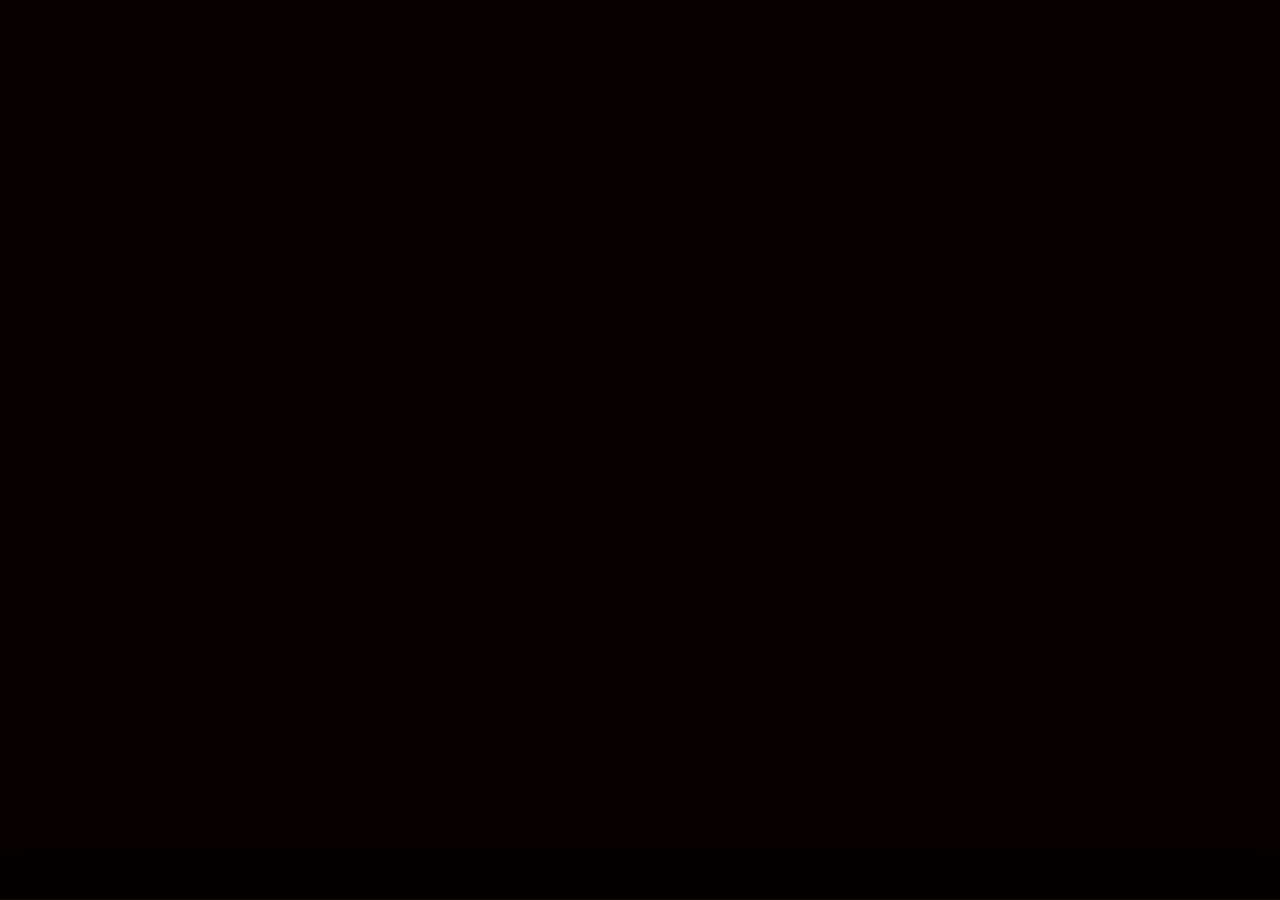
==== commit cd79f62f: "Update index.html" ====
--- a/index.html
+++ b/index.html
@@ -1,18693 +1,48 @@
 <!DOCTYPE html>
 <html lang="en" data-theme="dark" data-accent="green">
 <head>
-    <link rel="icon" type="image/png" href="hether_logo.png">
   <link rel="icon" type="image/png" href="hether_logo.png">
-<meta charset="UTF-8">
-<meta name="viewport" content="width=device-width, initial-scale=1.0">
-<title>Hether - Code n' Arcade </title>
-<link rel="preconnect" href="https://fonts.googleapis.com">
-<link href="https://fonts.googleapis.com/css2?family=DM+Sans:ital,wght@0,200;0,300;0,400;0,500;0,600;0,700;0,800;0,900;1,400&family=DM+Mono:wght@400;500&family=Syne:wght@700;800&family=Instrument+Serif:ital@0;1&display=swap" rel="stylesheet">
-<style>
-*, *::before, *::after { box-sizing: border-box; margin: 0; padding: 0; -webkit-tap-highlight-color: transparent; }
+  <meta charset="UTF-8">
+  <meta name="viewport" content="width=device-width, initial-scale=1.0">
+  <title>Hether - Web Player </title>
+  <link rel="preconnect" href="https://fonts.googleapis.com">
+  <link href="https://fonts.googleapis.com/css2?family=DM+Sans:ital,wght@0,200;0,300;0,400;0,500;0,600;0,700;0,800;0,900;1,400&family=DM+Mono:wght@400;500&family=Syne:wght@700;800&family=Instrument+Serif:ital@0;1&display=swap" rel="stylesheet">
 
-:root {
-  --radius: 8px;
-  --sidebar-w: 230px;
-  --sidebar-mini: 258px;
-  --t: 0.15s ease;
-}
-
-
-[data-theme="dark"] {
-  --bg: #0e0e10;
-  --surface: #18181b;
-  --surface2: #222226;
-  --border: #2a2a2e;
-  --text: #e4e4e7;
-  --text2: #c4c4cd;
-  --text3: #9d9da6;
-  --accent: #5c69cf;
-  --accent-hover: #5f68d0;
-  --user-bubble: #1e2044;
-  --ai-bubble: #18181b;
-  --input-bg: #18181b;
-  --scrollbar: #2a2a2e;
-}
-
-/* ── ACCENT COLOR (user-selectable, defaults to green) ── */
-html[data-accent="green"] {
-  --accent: #21C063 !important;
-  --accent-hover: #1ba854 !important;
-}
-html[data-accent="green"] #vaultVerifyBtn { background: #498723 !important; }
-html[data-accent="green"] #vaultVerifyBtn:hover { background: #3a6c1c !important; }
-
-body {
-  font-family: 'DM Sans', sans-serif;
-  background: #060000;
-  color: var(--text);
-  display: block;
-  height: 100vh;
-  overflow: hidden;
-  font-size: 14px;
-  line-height: 1.5;
-  margin: 0;
-  padding: 0;
-}
-
-#mainApp {
-  display: flex;
-  height: 100%;
-  width: 100%;
-}
-
-
-/* ── DEFAULT AVATAR SILHOUETTE ── */
-.default-avatar {
-  background: #e8e8ec !important;
-  color: #9b9ba8 !important;
-  display: flex;
-  align-items: center;
-  justify-content: center;
-  overflow: hidden;
-  position: relative;
-}
-[data-theme="dark"] .default-avatar {
-  background: #2a2a32 !important;
-  color: #5a5a6e !important;
-}
-
-/* The silhouette SVG fills the container and is cropped by overflow:hidden on the parent */
-.default-avatar svg {
-  width: 100%;
-  height: 100%;
-  display: block;
-  flex-shrink: 0;
-  position: absolute;
-  bottom: -8%;
-  left: 0;
-}
-
-/* ── SIDEBAR ── */
-.sidebar {
-  width: 226px;
-  background: #120C0C;
-  border: 1px solid rgba(255,255,255,0.06);
-  border-radius: 22px;
-  display: flex;
-  flex-direction: column;
-  padding: 20px 14px;
-  gap: 2px;
-  flex-shrink: 0;
-  position: fixed;
-  left: 16px; top: 16px;
-  height: calc(100vh - 32px - var(--player-bar-reserve, 0px));
-  z-index: 50;
-  overflow: hidden;
-  box-shadow: 0 12px 40px rgba(0,0,0,0.35);
-  transition: box-shadow 0.25s ease;
-}
-
-/* Always expanded — floating capsule stays fully open */
-.sidebar:hover {
-  width: 226px;
-  box-shadow: 0 12px 40px rgba(0,0,0,0.4);
-}
-
-/* mini class only used on mobile */
-.sidebar.mini {
-  /* no width override here — let :hover work on desktop */
-}
-
-.sidebar-trigger {
-  position: fixed; left: 0; top: 0;
-  width: 18px; height: 100vh;
-  z-index: 49;
-}
-
-.logo {
-  display: flex; align-items: center; gap: 9px;
-  padding: 6px 10px 18px;
-  font-weight: 700; font-size: 17px; letter-spacing: -0.4px;
-  color: #ffffff;
-  border-bottom: none;
-  margin-bottom: 14px;
-  white-space: nowrap; min-height: 51px;
-  overflow: hidden;
-}
-
-.logo-icon {
-  width: 28px; height: 28px;
-  display: flex; align-items: center; justify-content: center;
-  flex-shrink: 0;
-}
-.logo-icon svg { width: 28px; height: 28px; fill: #fff; }
-.logo-icon img { width: 28px; height: 28px; object-fit: contain; }
-
-.logo-text {
-  opacity: 1;
-  white-space: nowrap;
-  flex-shrink: 0;
-  color: #ffffff;
-}
-
-.section-label {
-  font-size: 10.5px; font-weight: 450; text-transform: uppercase;
-  letter-spacing: 0.8px; color: rgba(255,255,255,0.35);
-  padding: 10px 10px 4px; margin-top: 4px;
-  white-space: nowrap;
-  opacity: 1;
-}
-
-.nav-btn {
-  display: flex; align-items: center; gap: 14px;
-  padding: 14px 14px; border-radius: 12px;
-  border: none; background: transparent; color: rgba(255,255,255,0.55);
-  font-family: 'DM Sans', sans-serif; font-size: 18px;
-  cursor: pointer; transition: background var(--t), color var(--t);
-  text-align: left; width: 100%; white-space: nowrap; overflow: hidden;
-  margin: 0;
-}
-.nav-btn:hover, .nav-btn.active { background: transparent; color: #ffffff; }
-.nav-btn.active { font-weight: 700; }
-.nav-btn svg { width: 21px; height: 21px; flex-shrink: 0; opacity: 0.9; }
-
-/* Download is a desktop-only feature (installer download) */
-@media (max-width: 768px) {
-  #navDownload { display: none; }
-}
-
-.nav-btn-label {
-  opacity: 1;
-  white-space: nowrap;
-  flex: 1;
-}
-
-.new-relay-btn {
-  display: flex; align-items: center; gap: 9px;
-  padding: 8px 12px; border-radius: var(--radius);
-  border: 1px dashed var(--border); background: transparent; color: var(--text3);
-  font-family: 'DM Sans', sans-serif; font-size: 13px;
-  cursor: pointer; transition: all var(--t);
-  white-space: nowrap; overflow: hidden;
-  margin: 0 4px; width: calc(100% - 8px);
-}
-.new-relay-btn:hover { border-color: var(--accent); color: var(--accent); }
-.new-relay-btn svg { width: 15px; height: 15px; flex-shrink: 0; }
-.new-relay-btn .nav-btn-label {
-  opacity: 1;
-  white-space: nowrap;
-}
-
-.sidebar-spacer { flex: 0; }
-
-.sidebar-nav-center {
-  flex: 1;
-  display: flex;
-  flex-direction: column;
-  justify-content: center;
-  min-height: 0;
-}
-
-.profile-btn {
-  display: flex; align-items: center; justify-content: flex-start; gap: 9px;
-  padding: 10px 12px; border-radius: 12px;
-  border: none; background: transparent; color: rgba(255,255,255,0.55);
-  font-family: 'DM Sans', sans-serif; font-size: 14px;
-  cursor: pointer; transition: color var(--t);
-  text-align: left; white-space: nowrap; overflow: hidden;
-  margin: 0; width: 100%;
-}
-.profile-btn:hover { background: transparent; color: #fff; }
-.profile-btn:hover .profile-display-name { color: #fff; opacity: 0.9; }
-
-.assist-word { color: #000000; }
-[data-theme="dark"] .assist-word { color: #ffffff; }
-
-.sidebar.mini .profile-btn {
-  margin: 0 4px; width: calc(100% - 8px);
-}
-
-.profile-avatar {
-  width: 26px; height: 26px; border-radius: 50%;
-  background: #e8e8ec;
-  display: flex; align-items: center; justify-content: center;
-  font-size: 11px; font-weight: 700; color: #9b9ba8;
-  flex-shrink: 0; overflow: hidden; position: relative;
-}
-[data-theme="dark"] .profile-avatar { background: #2a2a32; color: #5a5a6e; }
-.profile-avatar img { width: 100%; height: 100%; object-fit: cover; border-radius: 50%; }
-
-.profile-display-name {
-  font-size: 13px; font-weight: 450; color: var(--text2);
-  opacity: 0.55;
-  overflow: hidden; text-overflow: ellipsis; white-space: nowrap;
-  text-align: left;
-  flex: 1;
-}
-
-/* ── PROFILE DROPDOWN ── */
-.profile-dropdown {
-  position: fixed; bottom: 72px; left: 10px; width: 220px;
-  background: #060000; border: 1px solid var(--border);
-  border-radius: 10px; box-shadow: 0 8px 32px rgba(0,0,0,0.14);
-  z-index: 300; overflow: hidden;
-  animation: dropUp 0.16s cubic-bezier(0.4,0,0.2,1); display: none;
-}
-.profile-dropdown.show { display: block; }
-
-@keyframes dropUp {
-  from { opacity: 0; transform: translateY(8px); }
-  to { opacity: 1; transform: translateY(0); }
-}
-
-.pd-header {
-  padding: 14px 14px 10px; border-bottom: 1px solid var(--border);
-  display: flex; align-items: center; gap: 10px;
-}
-
-.pd-avatar-large {
-  width: 38px; height: 38px; border-radius: 50%;
-  background: #e8e8ec;
-  display: flex; align-items: center; justify-content: center;
-  font-size: 15px; font-weight: 700; color: #9b9ba8;
-  flex-shrink: 0; overflow: hidden; cursor: pointer; position: relative; transition: opacity 0.15s;
-}
-[data-theme="dark"] .pd-avatar-large { background: #2a2a32; color: #5a5a6e; }
-.pd-avatar-large:hover { opacity: 0.85; }
-.pd-avatar-large img { width: 100%; height: 100%; object-fit: cover; border-radius: 50%; }
-
-.pd-avatar-overlay {
-  position: absolute; inset: 0; background: rgba(0,0,0,0.35); border-radius: 50%;
-  display: flex; align-items: center; justify-content: center; opacity: 0; transition: opacity 0.15s;
-}
-.pd-avatar-large:hover .pd-avatar-overlay { opacity: 1; }
-.pd-avatar-overlay svg { width: 14px; height: 14px; }
-
-.pd-user-info { min-width: 0; }
-.pd-name { font-size: 13.5px; font-weight: 450; color: var(--text); white-space: nowrap; overflow: hidden; text-overflow: ellipsis; }
-.pd-email { font-size: 11.5px; color: var(--text3); white-space: nowrap; overflow: hidden; text-overflow: ellipsis; }
-
-.pd-items { padding: 6px; }
-
-.pd-item {
-  display: flex; align-items: center; gap: 9px;
-  padding: 8px 10px; border-radius: 7px; cursor: pointer;
-  font-size: 13px; color: var(--text2);
-  transition: background var(--t), color var(--t);
-  border: none; background: transparent; width: 100%; text-align: left; font-family: 'DM Sans', sans-serif;
-}
-.pd-item:hover { background: var(--surface2); color: var(--text); }
-.pd-item svg { width: 14px; height: 14px; flex-shrink: 0; opacity: 0.75; }
-.pd-item.danger { color: #ef4444; }
-.pd-item.danger:hover { background: rgba(239,68,68,0.08); color: #ef4444; }
-
-.pd-divider { height: 1px; background: var(--border); margin: 4px 10px; }
-
-/* ── PROFILE DETAILS POPUP ── */
-.pdp-popup {
-  background: #282828; border-radius: 8px;
-  padding: 24px; width: 460px; max-width: calc(100vw - 40px);
-  animation: popIn 0.18s ease; box-shadow: 0 24px 60px rgba(0,0,0,0.4);
-}
-.pdp-header {
-  display: flex; align-items: center; justify-content: space-between;
-  margin-bottom: 24px;
-}
-.pdp-header h3 { font-size: 22px; font-weight: 700; color: #fff; margin: 0; }
-.pdp-close {
-  background: none; border: none; color: #fff; cursor: pointer;
-  width: 28px; height: 28px; display: flex; align-items: center; justify-content: center;
-  border-radius: 50%; opacity: 0.85; transition: opacity var(--t), background var(--t);
-}
-.pdp-close:hover { opacity: 1; background: rgba(255,255,255,0.1); }
-.pdp-close svg { width: 20px; height: 20px; }
-
-.pdp-body { display: flex; align-items: center; gap: 24px; }
-.pdp-avatar-wrap {
-  flex-shrink: 0; width: 128px; height: 128px; border-radius: 50%;
-  cursor: pointer; position: relative;
-}
-.pdp-avatar {
-  width: 128px; height: 128px; border-radius: 50%;
-  background: #3a3a3a; color: #6a6a78;
-  display: flex; align-items: center; justify-content: center;
-  overflow: hidden;
-}
-.pdp-avatar img { width: 100%; height: 100%; object-fit: cover; border-radius: 50%; }
-.pdp-avatar-overlay {
-  position: absolute; inset: 0; border-radius: 50%;
-  background: rgba(0,0,0,0.5);
-  display: flex; align-items: center; justify-content: center;
-  color: #fff; opacity: 0; pointer-events: none;
-  transition: opacity 0.15s ease;
-}
-.pdp-avatar-wrap:hover .pdp-avatar-overlay { opacity: 1; }
-
-.pdp-input-col { flex: 1; min-width: 0; display: flex; flex-direction: column; gap: 10px; }
-.pdp-input {
-  width: 100%;
-  background: #3a3a3a; border: 1px solid #565656; border-radius: 4px;
-  padding: 14px 16px; font-family: 'DM Sans', sans-serif; font-size: 15px; font-weight: 700;
-  color: #fff; outline: none; transition: border-color var(--t);
-}
-.pdp-input:focus { border-color: #fff; }
-.pdp-input::placeholder { color: #a7a7a7; font-weight: 400; }
-.pdp-remove-link {
-  color: #fff; font-family: 'DM Sans', sans-serif; font-size: 13px; font-weight: 700;
-  text-decoration: underline; cursor: pointer; width: fit-content;
-}
-.pdp-remove-link:hover { color: #d0d0d0; }
-
-.pdp-footer { display: flex; justify-content: flex-end; margin-top: 8px; }
-.pdp-save-btn {
-  background: #fff; color: #000; border: none; border-radius: 500px;
-  padding: 12px 32px; font-family: 'DM Sans', sans-serif; font-size: 14px; font-weight: 700;
-  cursor: pointer; transition: transform var(--t), background var(--t);
-}
-.pdp-save-btn:hover { transform: scale(1.04); background: #f0f0f0; }
-
-.pdp-disclaimer {
-  margin-top: 20px; font-size: 12px; font-weight: 700; line-height: 1.5;
-  color: #fff;
-}
-
-/* ── AVATAR CROP MODAL ── */
-.avatar-crop-modal {
-  background: #060000; border: 1px solid var(--border);
-  border-radius: 16px; width: min(440px, 96vw);
-  box-shadow: 0 28px 70px rgba(0,0,0,0.28);
-  animation: popIn 0.2s ease; overflow: hidden;
-  display: flex; flex-direction: column;
-}
-.acm-header {
-  display: flex; align-items: center; justify-content: space-between;
-  padding: 16px 20px 12px; border-bottom: 1px solid var(--border);
-  flex-shrink: 0;
-}
-.acm-title { font-size: 15px; font-weight: 450; color: var(--text); }
-.acm-close {
-  width: 30px; height: 30px; border-radius: 50%; border: none;
-  background: var(--surface2); color: var(--text2); cursor: pointer;
-  display: flex; align-items: center; justify-content: center;
-  transition: background var(--t);
-}
-.acm-close:hover { background: var(--border); }
-
-/* Main crop area – dark stage the image is panned across */
-.acm-canvas-wrap {
-  position: relative; width: 100%; aspect-ratio: 1/1;
-  background: #1a1a1a; overflow: hidden; cursor: grab;
-  user-select: none; touch-action: none; flex-shrink: 0;
-}
-
-/* The actual pixel canvas – drawn by JS, fills the wrap */
-#acmCanvas {
-  position: absolute; top: 0; left: 0;
-  width: 100%; height: 100%;
-  pointer-events: none; display: block;
-}
-
-/* ── Google-style dashed crop box ── */
-/* Dark dim overlay outside crop box – 4 panels */
-.acm-dim {
-  position: absolute; background: rgba(0,0,0,0.52); pointer-events: none;
-}
-/* The crop box border (dashed rect) */
-.acm-crop-box {
-  position: absolute; pointer-events: none;
-  border: 2px dashed rgba(255,255,255,0.90);
-  box-sizing: border-box;
-}
-/* Inner circle highlight ring (shows what will be the pfp) */
-.acm-circle-ring {
-  position: absolute; border-radius: 50%;
-  border: 2px solid rgba(255,255,255,0.75);
-  pointer-events: none; box-sizing: border-box;
-}
-/* Rule-of-thirds grid lines inside crop box */
-.acm-grid-h, .acm-grid-v {
-  position: absolute; pointer-events: none;
-  background: rgba(255,255,255,0.18);
-}
-/* Corner handles – L-shaped white brackets */
-.acm-corner {
-  position: absolute; width: 18px; height: 18px;
-  pointer-events: none;
-}
-.acm-corner::before, .acm-corner::after {
-  content: ''; position: absolute;
-  background: #fff; border-radius: 1px;
-}
-/* TL */
-.acm-corner.tl::before { top:0; left:0; width:100%; height:3px; }
-.acm-corner.tl::after  { top:0; left:0; width:3px; height:100%; }
-/* TR */
-.acm-corner.tr::before { top:0; right:0; width:100%; height:3px; }
-.acm-corner.tr::after  { top:0; right:0; width:3px; height:100%; }
-/* BL */
-.acm-corner.bl::before { bottom:0; left:0; width:100%; height:3px; }
-.acm-corner.bl::after  { bottom:0; left:0; width:3px; height:100%; }
-/* BR */
-.acm-corner.br::before { bottom:0; right:0; width:100%; height:3px; }
-.acm-corner.br::after  { bottom:0; right:0; width:3px; height:100%; }
-
-/* Mid-edge handles (thin bar) */
-.acm-edge {
-  position: absolute; background: rgba(255,255,255,0.85);
-  border-radius: 2px; pointer-events: none;
-}
-
-/* Draggable crop handles */
-.acm-handle {
-  position: absolute; z-index: 10;
-}
-.acm-corner-handle {
-  width: 22px; height: 22px; background: transparent;
-}
-/* L-shaped white bracket for each corner */
-.acm-corner-handle::before,
-.acm-corner-handle::after {
-  content: ''; position: absolute;
-  background: #fff; border-radius: 1.5px;
-}
-#acmHtl::before { top:0;left:0;width:100%;height:3px; }
-#acmHtl::after  { top:0;left:0;width:3px;height:100%; }
-#acmHtr::before { top:0;right:0;width:100%;height:3px; }
-#acmHtr::after  { top:0;right:0;width:3px;height:100%; }
-#acmHbl::before { bottom:0;left:0;width:100%;height:3px; }
-#acmHbl::after  { bottom:0;left:0;width:3px;height:100%; }
-#acmHbr::before { bottom:0;right:0;width:100%;height:3px; }
-#acmHbr::after  { bottom:0;right:0;width:3px;height:100%; }
-
-.acm-edge-handle {
-  background: rgba(255,255,255,0.85);
-  border-radius: 2px;
-}
-/* Top/bottom edges: wide and thin */
-#acmHt, #acmHb { width: 36px; height: 4px; }
-/* Left/right edges: thin and tall */
-#acmHl, #acmHr { width: 4px; height: 36px; }
-
-/* Bottom bar: preview + actions */
-.acm-bottom-bar {
-  display: flex; align-items: center; justify-content: space-between;
-  padding: 10px 20px 16px; border-top: 1px solid var(--border); flex-shrink: 0; gap: 12px;
-}
-.acm-preview-wrap {
-  display: flex; align-items: center; gap: 10px;
-}
-.acm-preview-label { font-size: 11.5px; color: var(--text3); }
-.acm-preview-canvas {
-  width: 52px; height: 52px; border-radius: 50%;
-  display: block;
-}
-.acm-actions {
-  display: flex; gap: 8px; align-items: center;
-}
-
-/* ── AI COMPANION POPUP ── */
-.companion-popup {
-  display: none;
-  position: fixed;
-  top: 70px;
-  right: 20px;
-  width: 340px;
-  height: min(520px, calc(100vh - 100px));
-  background: var(--bg);
-  border: 1px solid var(--border);
-  border-radius: 12px;
-  box-shadow: 0 16px 48px rgba(0,0,0,0.18);
-  z-index: 350;
-  flex-direction: column;
-  overflow: hidden;
-  animation: companionIn 0.18s cubic-bezier(0.4,0,0.2,1);
-}
-.companion-popup.show { display: flex; }
-@keyframes companionIn {
-  from { opacity: 0; transform: translateY(-8px) scale(0.97); }
-  to   { opacity: 1; transform: translateY(0)  scale(1); }
-}
-
-/* Background pattern */
-.companion-popup::before {
-  content: '';
-  position: absolute;
-  inset: 0;
-  background-image: url('images/chat_bg_pc.svg');
-  background-repeat: repeat;
-  background-size: 480px auto;
-  pointer-events: none;
-  z-index: 0;
-  opacity: 0.05;
-  border-radius: 12px;
-}
-[data-theme="dark"] .companion-popup::before {
-  filter: invert(1);
-  opacity: 0.06;
-}
-.companion-popup > * { position: relative; z-index: 1; }
-
-/* Titlebar */
-.companion-titlebar {
-  display: flex;
-  align-items: center;
-  justify-content: space-between;
-  padding: 0 0 0 14px;
-  height: 31px;
-  min-height: 31px;
-  background: var(--surface2);
-  border-bottom: 1px solid var(--border);
-  flex-shrink: 0;
-  user-select: none;
-  border-radius: 12px 12px 0 0;
-  z-index: 2;
-}
-.companion-titlebar-label {
-  font-family: sans-serif;
-  font-size: 12.5px;
-  font-weight: 450;
-  color: var(--text2);
-}
-.companion-titlebar-close {
-  width: 46px;
-  height: 31px;
-  border-radius: 0 12px 0 0;
-  border: none;
-  background: transparent;
-  color: var(--text2);
-  display: flex;
-  align-items: center;
-  justify-content: center;
-  cursor: pointer;
-  font-size: 24px;
-  padding-top: 1px;
-  line-height: 1;
-  transition: background var(--t), color var(--t);
-  flex-shrink: 0;
-}
-.companion-titlebar-close:hover { background: #c42b1c; color: #fff; }
-
-.companion-relay-header {
-  display: flex;
-  align-items: center;
-  gap: 9px;
-  padding: 10px 14px;
-  background: #060000;
-  border-bottom: 1px solid var(--border);
-  flex-shrink: 0;
-  z-index: 2;
-  position: relative;
-}
-
-.companion-messages {
-  flex: 1;
-  overflow-y: auto;
-  overflow-x: hidden;
-  padding: 14px 14px 10px;
-  display: flex;
-  flex-direction: column;
-  gap: 12px;
-  min-height: 0;
-  scroll-behavior: smooth;
-  background: none;
-}
-.companion-messages::-webkit-scrollbar { width: 3px; }
-.companion-messages::-webkit-scrollbar-thumb { background: var(--scrollbar); border-radius: 2px; }
-
-.companion-msg {
-  display: flex;
-  gap: 8px;
-  animation: msgIn 0.18s ease;
-  max-width: 88%;
-}
-.companion-msg.user { flex-direction: row-reverse; margin-left: auto; }
-.companion-msg.ai   { margin-right: auto; }
-
-.companion-avatar {
-  width: 26px; height: 26px; border-radius: 50%;
-  background: var(--accent); color: #fff;
-  display: flex; align-items: center; justify-content: center;
-  font-size: 9px; font-weight: 700; flex-shrink: 0; margin-top: 2px;
-}
-.companion-avatar.user-av {
-  background: var(--surface2);
-  border: 1px solid var(--border);
-  color: var(--text2);
-}
-
-.companion-bubble {
-  padding: 8px 12px;
-  border-radius: 16px;
-  font-size: 13px;
-  line-height: 1.6;
-  word-break: break-word;
-  max-width: 100%;
-}
-.companion-msg.user .companion-bubble {
-  background: var(--accent);
-  color: #fff;
-  border-radius: 16px 16px 4px 16px;
-}
-.companion-msg.ai .companion-bubble {
-  background: #060000;
-  color: var(--text);
-  border: 1px solid var(--border);
-  border-radius: 16px 16px 16px 4px;
-}
-
-.companion-typing {
-  display: flex; gap: 5px; padding: 6px 3px;
-  align-items: center;
-}
-.companion-typing span {
-  width: 6px; height: 6px; border-radius: 50%;
-  background: var(--accent);
-  opacity: 0;
-  animation:
-    companionDotPopIn 0.28s cubic-bezier(0.34, 1.56, 0.64, 1) backwards,
-    companionDotBounce 1.2s ease-in-out infinite;
-}
-.companion-typing span:nth-child(1) { animation-delay: 0s,    0.28s; }
-.companion-typing span:nth-child(2) { animation-delay: 0.09s, 0.37s; }
-.companion-typing span:nth-child(3) { animation-delay: 0.18s, 0.46s; }
-
-@keyframes companionDotPopIn {
-  0%   { opacity: 0; transform: scale(0.2); }
-  70%  { opacity: 1; transform: scale(1.2); }
-  100% { opacity: 1; transform: scale(1); }
-}
-@keyframes companionDotBounce {
-  0%, 60%, 100% { transform: translateY(0); opacity: 0.55; }
-  30%           { transform: translateY(-4px); opacity: 1; }
-}
-
-/* Input area */
-.companion-input-area {
-  padding: 10px 14px 10px;
-  background: transparent;
-  flex-shrink: 0;
-  position: relative;
-  z-index: 1;
-}
-.companion-input-row {
-  display: flex; gap: 6px; align-items: center;
-  background: #060000; border: 1px solid rgb(168,168,168);
-  border-radius: 22px; padding: 6px 8px 6px 6px;
-  transition: border-color var(--t);
-}
-[data-theme="dark"] .companion-input-row { border-color: var(--border); }
-.companion-input-row:focus-within { border-color: rgb(43,43,43); }
-[data-theme="dark"] .companion-input-row:focus-within { border-color: var(--text2); }
-#companionInput {
-  flex: 1; background: transparent; border: none; outline: none;
-  color: var(--text); font-family: 'DM Sans', sans-serif; font-size: 13.5px;
-  resize: none; min-height: 32px; max-height: 100px; line-height: 1.55;
-  padding: 5px 6px; overflow-y: auto;
-  display: block; vertical-align: middle;
-}
-#companionInput::placeholder { color: var(--text3); }
-.companion-send-btn {
-  width: 38px; height: 32px; border-radius: 80px; border: none;
-  background: var(--accent); color: #fff; cursor: pointer;
-  display: flex; align-items: center; justify-content: center;
-  transition: background var(--t), transform var(--t), opacity var(--t); flex-shrink: 0;
-}
-.companion-send-btn:hover { background: var(--accent-hover); transform: scale(1.05); }
-.companion-send-btn:disabled { opacity: 0.4; cursor: not-allowed; transform: none; }
-.companion-send-btn svg { width: 12px; height: 12px; }
-
-@media (max-width: 768px) {
-  .companion-popup {
-    top: auto;
-    bottom: 70px;
-    right: 10px;
-    left: 10px;
-    width: auto;
-    height: min(480px, calc(100vh - 140px));
-    border-radius: 12px;
-  }
-  .companion-titlebar { border-radius: 12px 12px 0 0; }
-  .companion-titlebar-close { border-radius: 0 12px 0 0; }
-  .companion-popup::before { border-radius: 12px; }
-}
-
-/* ── MAIN ── */
-:root { --np-gap: 16px; --np-total: calc(var(--np-gap) + var(--np-w, 260px) + var(--np-gap)); }
-.main {
-  flex: 1; display: flex; flex-direction: column; overflow: hidden; position: relative;
-  margin-left: var(--sidebar-mini);
-  margin-right: 0;
-  min-width: 0; width: calc(100% - var(--sidebar-mini));
-  background: #060000;
-  transition: margin-right var(--t), width var(--t);
-}
-.main.sidebar-mini { margin-left: var(--sidebar-mini); width: calc(100% - var(--sidebar-mini)); }
-/* Reserve space for the fixed-width now-playing panel so it never overlaps the body —
-   toggled in sync with #nowPlayingPanel via JS (see updateNowPlayingPanelVisibility). */
-.main.np-open {
-  margin-right: var(--np-total);
-  width: calc(100% - var(--sidebar-mini) - var(--np-total));
-}
-
-.relay-view { flex: 1; display: flex; flex-direction: column; overflow: hidden; width: 100%; min-width: 0; }
-
-.relay-header {
-  padding: 18px 24px; border-bottom: 1px solid var(--border);
-  display: flex; align-items: center; justify-content: space-between; flex-shrink: 0;
-}
-.relay-title {
-  font-size: 14px; font-weight: 450; color: var(--text);
-  display: flex; align-items: center; gap: 8px;
-}
-.status-dot { width: 5px; height: 5px; border-radius: 50%; background: #22c55e; box-shadow: 0 0 0 2px rgba(34,197,94,0.2); }
-
-.messages { flex: 1; overflow-y: auto; overflow-x: hidden; padding: 32px 0; scroll-behavior: smooth; display: flex; flex-direction: column; width: 100%; min-width: 0; }
-.messages::-webkit-scrollbar { width: 4px; }
-.messages::-webkit-scrollbar-track { background: transparent; }
-.messages::-webkit-scrollbar-thumb { background: var(--scrollbar); border-radius: 2px; }
-
-.message { width: 100%; max-width: 760px; margin: 0 auto 20px; padding: 0 10px; display: flex; gap: 12px; animation: msgIn 0.2s ease; box-sizing: border-box; }
-@keyframes msgIn { from { opacity: 0; transform: translateY(8px); } to { opacity: 1; transform: translateY(0); } }
-.message.user { flex-direction: row-reverse; }
-
-.avatar { width: 28px; height: 28px; border-radius: var(--radius); flex-shrink: 0; display: flex; align-items: center; justify-content: center; font-size: 10px; font-weight: 450; margin-top: 2px; }
-.avatar.ai { background: var(--accent); color: #fff; }
-.avatar.user-av { background: #e8e8ec; color: #9b9ba8; border: 1px solid var(--border); overflow: hidden; position: relative; }
-[data-theme="dark"] .avatar.user-av { background: #2a2a32; color: #5a5a6e; }
-.avatar.user-av img { width: 100%; height: 100%; object-fit: cover; border-radius: var(--radius); }
-
-.bubble { padding: 10px 14px; border-radius: 12px; border: 1px solid var(--border); font-size: 16.3px; line-height: 1.65; max-width: 100%; word-break: break-word; overflow-wrap: break-word; min-width: 0; }
-.message.ai .bubble { background: transparent;font-size:16px; border: none; padding: 0; }
-.message.user .bubble { background: var(--user-bubble); border-color: transparent; max-width: 80%; }
-.bubble code { font-family: 'DM Mono', monospace; font-size: 12.5px; background: var(--surface2); padding: 1px 5px; border-radius: 4px; }
-.bubble pre { background: var(--surface2); border: 1px solid var(--border); border-radius: var(--radius); padding: 12px; overflow-x: auto; margin: 8px 0; font-family: 'DM Mono', monospace; font-size: 12.5px; white-space: pre-wrap; word-break: break-all; }
-
-.message.user .media-only,
-.message.ai .media-only { background: transparent; border: none; padding: 0; }
-.relay-media-img { max-width: 260px; max-height: 220px; border-radius: 12px; display: block; cursor: pointer; box-shadow: 0 2px 12px rgba(0,0,0,0.13); }
-.relay-media-vid { max-width: 260px; border-radius: 12px; display: block; box-shadow: 0 2px 12px rgba(0,0,0,0.13); }
-
-/* ── WELCOME ── */
-.welcome {
-  display: none;
-  max-width: 620px;
-  width: 100%;
-  text-align: center;
-  animation: fadeUp 0.4s cubic-bezier(0.22,1,0.36,1);
-  margin-bottom: 20px;
-}
-@keyframes fadeUp { from { opacity: 0; transform: translateY(16px); } to { opacity: 1; transform: translateY(0); } }
-
-.welcome-hello {
-  font-family: 'DM Sans', sans-serif;
-  font-weight: 700;
-  font-size: 32px;
-  letter-spacing: -0.7px;
-  line-height: 1.15;
-  margin-bottom: 4px;
-  color: var(--text);
-}
-
-.welcome-greeting {
-  font-family: 'DM Sans', sans-serif;
-  font-weight: 400;
-  font-size: 15px;
-  color: var(--text3);
-}
-
-.suggestions { display: none; }
-
-/* ── INPUT ── */
-.input-area {
-  padding: 12px 24px 18px;
-  background: var(--bg);
-  flex-shrink: 0;
-}
-
-.relay-view.welcome-mode .messages {
-  flex: 0 0 0;
-  overflow: hidden;
-  padding: 0;
-}
-
-.relay-view.welcome-mode .input-area {
-  flex: 1;
-  display: flex;
-  flex-direction: column;
-  align-items: center;
-  justify-content: center;
-  padding: 0 24px 120px;
-}
-
-.relay-view.welcome-mode .welcome {
-  display: block;
-}
-
-.relay-view.welcome-mode .input-area > .media-staging-wrap,
-.relay-view.welcome-mode .input-area > .input-hint {
-  width: 100%;
-  max-width: 620px;
-}
-
-.relay-view.welcome-mode .input-wrap {
-  max-width: 620px;
-  border-radius: 14px;
-  border-color: var(--border);
-  box-shadow: 0 2px 12px rgba(0,0,0,0.06);
-}
-
-.input-wrap {
-  max-width: 760px; margin: 0 auto; position: relative;
-  background: var(--input-bg); border: 1px solid var(--border);
-  border-radius: 14px; display: flex; align-items: center; gap: 6px; padding: 6px 8px;
-  transition: border-color var(--t), box-shadow var(--t);
-  width: 100%;
-}
-.input-wrap:focus-within { border-color: var(--accent); }
-
-#userInput {
-  flex: 1; background: transparent; border: none; outline: none;
-  color: var(--text); font-family: 'DM Sans', sans-serif; font-size: 13.5px;
-  resize: none; min-height: 36px; max-height: 160px; line-height: 1.55;
-  padding: 6px 6px; overflow-y: auto; align-self: center;
-}
-#userInput::placeholder { color: var(--text3); }
-
-.send-btn { width: 32px; height: 32px; border-radius: var(--radius); border: 1px solid var(--border); background: #ffffff; color: #18181b; cursor: pointer; display: flex; align-items: center; justify-content: center; transition: background var(--t), opacity var(--t), transform var(--t); flex-shrink: 0; }
-.send-btn:hover { background: var(--surface2); transform: scale(1.05); }
-.send-btn:disabled { opacity: 0.35; cursor: not-allowed; transform: none; }
-.send-btn svg { width: 14px; height: 14px; }
-
-.input-hint { text-align: center; color: var(--text3); font-size: 11.5px; margin-top: 8px; max-width: 740px; margin-inline: auto; }
-
-.media-staging-wrap {
-  max-width: 740px; margin: 0 auto 8px; display: none;
-}
-.media-staging-wrap.show { display: block; }
-.media-staging-inner {
-  background: #060000; border: 1px solid var(--border); border-radius: 14px;
-  padding: 12px; display: flex; gap: 12px; align-items: flex-start;
-}
-.media-staging-thumb {
-  position: relative; flex-shrink: 0;
-}
-.media-staging-thumb img, .media-staging-thumb video {
-  width: 90px; height: 74px; object-fit: cover; border-radius: 8px; display: block;
-}
-.media-staging-remove {
-  position: absolute; top: -6px; right: -6px;
-  width: 20px; height: 20px; border-radius: 50%;
-  background: rgba(0,0,0,0.65); border: none; cursor: pointer; color: #fff;
-  display: flex; align-items: center; justify-content: center; font-size: 12px;
-  transition: background var(--t);
-}
-.media-staging-remove:hover { background: #ef4444; }
-.media-staging-right { flex: 1; display: flex; flex-direction: column; gap: 6px; min-width: 0; }
-.media-staging-caption {
-  background: transparent; border: none; outline: none;
-  color: var(--text); font-family: 'DM Sans', sans-serif; font-size: 13px;
-  width: 100%; resize: none; min-height: 38px; max-height: 80px;
-  line-height: 1.5; padding: 4px 0;
-}
-.media-staging-caption::placeholder { color: var(--text3); }
-.media-staging-send {
-  align-self: flex-end; padding: 6px 14px; border-radius: 8px; border: none;
-  background: var(--accent); color: #fff; font-family: 'DM Sans', sans-serif;
-  font-size: 13px; font-weight: 450; cursor: pointer; transition: background var(--t);
-}
-.media-staging-send:hover { background: var(--accent-hover); }
-
-.flux-bubble-emoji-only {
-  background: transparent !important;
-  border: none !important;
-  box-shadow: none !important;
-  padding: 0 2px !important;
-  font-size: 42px !important;
-  line-height: 1.15 !important;
-  min-width: 0 !important;
-}
-
-.flux-conv-preview.typing {
-  color: #21C063;
-  font-weight: 450;
-  font-size: 11.5px;
-}
-
-.flux-new-msgs-pill {
-  position: absolute;
-  bottom: 68px;
-  left: 50%;
-  transform: translateX(-50%);
-  background: var(--accent);
-  color: #fff;
-  font-size: 12px;
-  font-weight: 450;
-  padding: 5px 14px;
-  border-radius: 20px;
-  cursor: pointer;
-  white-space: nowrap;
-  box-shadow: 0 3px 12px rgba(0,0,0,0.22);
-  z-index: 50;
-  animation: pillIn 0.18s cubic-bezier(0.4,0,0.2,1);
-  pointer-events: auto;
-  display: flex;
-  align-items: center;
-  gap: 5px;
-}
-.flux-new-msgs-pill:hover { background: var(--accent-hover); }
-@keyframes pillIn {
-  from { opacity: 0; transform: translateX(-50%) translateY(8px); }
-  to { opacity: 1; transform: translateX(-50%) translateY(0); }
-}
-
-/* typing */
-.typing-dots { display: flex; align-items: center; padding: 4px 0; }
-.typing-dots .pulse-dot {
-  width: 11px; height: 11px; border-radius: 50%;
-  animation:
-    mainPulseBreathe 1.6s ease-in-out infinite,
-    mainPulseColor 3.2s ease-in-out infinite;
-}
-@keyframes mainPulseBreathe {
-  0%, 100% { transform: scale(0.92); }
-  50%      { transform: scale(1.08); }
-}
-@keyframes mainPulseColor {
-  0%   { background: #a3e635; } /* lime */
-  50%  { background: #5c7a4f; } /* moss */
-  100% { background: #a3e635; }
-}
-
-.flux-typing-indicator {
-  display: inline-flex;
-  align-self: flex-start;
-  align-items: center;
-  gap: 8px;
-  animation: msgIn 0.15s ease;
-  margin-top: auto;
-  margin-bottom: 2px;
-}
-.flux-typing-avatar {
-  width: 28px; height: 28px; border-radius: 50%;
-  background: #e8e8ec;
-  flex-shrink: 0;
-  overflow: hidden;
-  display: flex; align-items: center; justify-content: center;
-  font-size: 10px; font-weight: 450; color: #9b9ba8;
-  align-self: flex-end;
-  margin-bottom: 1px;
-  position: relative;
-}
-[data-theme="dark"] .flux-typing-avatar { background: #2a2a32; color: #5a5a6e; }
-.flux-typing-avatar img { width: 100%; height: 100%; object-fit: cover; border-radius: 50%; }
-.flux-typing-avatar svg {
-  width: 100%; height: 100%; display: block; flex-shrink: 0;
-  position: absolute; bottom: -8%; left: 0;
-}
-.flux-typing-bubble-wrap {
-  position: relative;
-  padding: 16.5px 13px;
-  background: var(--surface2);
-  border-radius: 0 7px 7px 7px;
-  box-shadow: none;
-  display: inline-flex; align-items: center;
-  width: fit-content;
-}
-[data-theme="dark"] .flux-typing-bubble-wrap {
-  box-shadow: none;
-}
-[data-theme="dark"] .flux-typing-bubble-wrap::before {
-  box-shadow: none;
-}
-.flux-typing-bubble-wrap::before {
-  content: "";
-  position: absolute;
-  top: 0;
-  left: -6px;
-  width: 7px;
-  height: 9px;
-  background: inherit;
-  box-shadow: none;
-  clip-path: polygon(100% 0, 0 0, 100% 100%);
-  border-radius: 4px 0 0 0;
-  pointer-events: none;
-}
-
-.flux-typing-bubble {
-  display: flex; gap: 5px; align-items: center;
-}
-.flux-typing-bubble span {
-  width: 5px; height: 5px; border-radius: 50%;
-  background: var(--text2);
-  display: inline-block;
-  flex-shrink: 0;
-  animation: typingWave 1.4s ease-in-out infinite;
-}
-.flux-typing-bubble span:nth-child(1) { animation-delay: 0s; }
-.flux-typing-bubble span:nth-child(2) { animation-delay: 0.18s; }
-.flux-typing-bubble span:nth-child(3) { animation-delay: 0.36s; }
-@keyframes typingWave {
-  0%, 60%, 100% { transform: translateY(0); opacity: 0.4; }
-  30%            { transform: translateY(-4px); opacity: 1; }
-}
-
-.flux-presence-dot {
-  width: 13px; height: 13px; border-radius: 50%;
-  position: absolute; bottom: -3px; right: -3px;
-  border: 2px solid var(--surface);
-  display: none;
-  transition: background 0.3s ease, box-shadow 0.3s ease;
-}
-.flux-presence-dot.online {
-  display: block;
-  background: #22c55e;
-}
-.flux-presence-dot.offline {
-  display: none;
-}
-
-/* ── SETTINGS ── */
-/* ── SETTINGS VIEW ── */
-.settings-view { display: none; flex: 1; overflow: hidden; }
-.settings-view.show { display: flex; flex-direction: row; height: 100%; }
-
-.settings-topbar { display: none; }
-
-.settings-body { display: contents; }
-
-/* Left: category nav — ~30% */
-.settings-nav {
-  width: 28%; flex-shrink: 0;
-  padding: 24px 20px;
-  border-right: 1px solid var(--border);
-  overflow-y: auto;
-  display: flex; flex-direction: column; gap: 3px;
-  scrollbar-width: thin;
-  scrollbar-color: var(--border) transparent;
-}
-.settings-nav::-webkit-scrollbar { display: none; }
-.settings-nav { scrollbar-width: none; }
-
-.settings-nav-wrap { position: relative; width: 28%; flex-shrink: 0; display: flex; }
-.settings-nav-wrap .settings-nav { width: 100%; }
-.settings-scroll-thumb {
-  position: absolute;
-  right: 3px;
-  width: 3px;
-  height: 270px;
-  background: var(--border);
-  border-radius: 99px;
-  top: 0;
-  opacity: 0;
-  transition: opacity 0.2s ease;
-  pointer-events: none;
-  z-index: 5;
-}
-.settings-nav-wrap:hover .settings-scroll-thumb,
-.settings-nav-wrap.scrolling .settings-scroll-thumb { opacity: 1; }
-.settings-scroll-thumb:hover { background: var(--text3); }
-.settings-nav-item {
-  display: flex; align-items: center; gap: 12px;
-  padding: 13.5px 16px; border-radius: 10px;
-  border: none; background: transparent;
-  color: var(--text); font-family: 'DM Sans', sans-serif;
-  font-size: 14px; font-weight: 450;
-  cursor: pointer; transition: background var(--t), color var(--t);
-  text-align: left; width: 100%;
-}
-.settings-nav-item:hover { background: var(--surface2); color: var(--text); }
-.settings-nav-item.active { background: var(--surface2); color: #95B84B; font-weight: 450; }
-.settings-nav-item svg { width: 16px; height: 16px; flex-shrink: 0; opacity: 0.5; }
-.settings-nav-item:hover svg { opacity: 0.8; }
-.settings-nav-item.active svg { opacity: 1; stroke: #95B84B; }
-.settings-nav-logout { color: #ef4444; margin-top: 12px; }
-.settings-nav-logout svg { opacity: 0.7; }
-.settings-nav-logout:hover { background: rgba(239,68,68,0.1); color: #ef4444; }
-.settings-nav-logout:hover svg { opacity: 1; stroke: #ef4444; }
-
-.settings-nav-title {
-  font-size: 30px; font-weight: 700; color: var(--text);
-  letter-spacing: -0.5px; margin-bottom: 22px; padding: 0 4px;
-}
-.settings-nav-group-label {
-  font-size: 10.5px; font-weight: 700; text-transform: uppercase;
-  letter-spacing: 1px; color: rgba(255, 72, 72, 0.7);
-  padding: 0 4px; margin: 22px 0 5px;
-}
-.settings-nav-group-label:first-of-type { margin-top: 0; }
-
-.settings-search-wrap {
-  position: relative; margin-bottom: 18px;
-}
-.settings-search-wrap svg {
-  position: absolute; left: 12px; top: 50%; transform: translateY(-50%);
-  width: 15px; height: 15px; pointer-events: none;
-  stroke: var(--text2);
-}
-.settings-search {
-  width: 100%; padding: 11px 14px 11px 36px;
-  border: 1.35px solid var(--border); border-radius: 999px;
-  background: #060000; color: var(--text);
-  font-family: 'DM Sans', sans-serif; font-size: 13.5px; font-weight: 450;
-  outline: none; transition: border-color var(--t), box-shadow var(--t);
-}
-.settings-search::placeholder { color: var(--text2); }
-.settings-search:focus {
-  border-width: 1.35px;
-  border-color: rgba(160,160,176,0.35);
-}
-
-/* Right: content panel */
-.settings-panel {
-  flex: 1; overflow-y: auto; padding: 36px 48px;
-  display: none; background: var(--bg);
-}
-.settings-panel-inner {
-  max-width: 600px;
-  margin: 0 auto;
-}
-.settings-panel.active { display: block; }
-.settings-panel-title {
-  font-size: 22px; font-weight: 700; color: var(--text);
-  margin-bottom: 30px; letter-spacing: -0.5px;
-}
-.mob-settings-panel-header { display: none; }
-.mob-settings-back-btn { display: none; }
-
-/* Setting rows — clean, no boxing */
-.settings-section { margin-bottom: 34px; }
-.settings-section-label {
-  font-size: 11px; font-weight: 700; text-transform: uppercase;
-  letter-spacing: 1px; color: var(--text2);
-  margin-bottom: 4px; padding: 0 4px;
-}
-.setting-row {
-  display: flex; align-items: center; justify-content: space-between;
-  padding: 15px 4px;
-  border-bottom: 1px solid var(--border);
-  margin-bottom: 0; transition: opacity var(--t);
-  background: transparent; border-radius: 0;
-  border-top: none; border-left: none; border-right: none;
-}
-.settings-section > .setting-row:first-of-type {
-  border-top: 1px solid var(--border);
-}
-.setting-row.clickable { cursor: pointer; }
-.setting-row.clickable:hover .setting-label { color: var(--accent); }
-.setting-row.clickable:hover svg { stroke: var(--accent); }
-.setting-label { font-size: 14px; font-weight: 450; color: var(--text); transition: color var(--t); }
-.setting-sub { font-size: 12.5px; color: var(--text2); margin-top: 3px; line-height: 1.5; }
-
-.accent-swatch-row { display: flex; align-items: center; gap: 12px; }
-.accent-swatch {
-  width: 22px; height: 22px; border-radius: 50%;
-  border: none; cursor: pointer; padding: 0; flex-shrink: 0;
-  transition: transform var(--t), box-shadow var(--t);
-  position: relative;
-}
-.accent-swatch:hover { transform: scale(1.1); }
-.accent-swatch.active { box-shadow: 0 0 0 2px var(--surface), 0 0 0 4px var(--text); }
-
-.toggle { width: 38px; height: 21px; background: var(--border); border-radius: 11px; position: relative; cursor: pointer; border: none; transition: background var(--t); flex-shrink: 0; }
-.toggle.on { background: var(--accent); }
-.toggle::after { content: ''; position: absolute; width: 15px; height: 15px; border-radius: 50%; background: #fff; top: 3px; left: 3px; transition: left var(--t); box-shadow: 0 1px 3px rgba(0,0,0,0.15); }
-.toggle.on::after { left: 20px; }
-
-.settings-btn { padding: 7px 15px; border-radius: var(--radius); border: 1px solid var(--border); background: transparent; color: var(--text); font-family: 'DM Sans', sans-serif; font-size: 13px; cursor: pointer; transition: all var(--t); }
-.settings-btn:hover { border-color: var(--text2); background: var(--surface2); }
-.settings-btn.danger { border-color: #ef4444; color: #ef4444; }
-.settings-btn.danger:hover { background: rgba(239,68,68,0.07); }
-
-/* ── SETTINGS TEXT HIERARCHY ── */
-[data-theme="dark"] .settings-view {
-  --settings-body-text: rgba(255,255,255,0.64);
-  --settings-heading-text: rgba(255,255,255,0.90);
-  --settings-muted-text: rgba(255,255,255,0.48);
-}
-[data-theme="dark"] .settings-nav-item,
-[data-theme="dark"] .settings-btn,
-[data-theme="dark"] .settings-select,
-[data-theme="dark"] .settings-textarea,
-[data-theme="dark"] .setting-label {
-  color: var(--settings-body-text);
-}
-[data-theme="dark"] .settings-nav-item:hover { color: rgba(255,255,255,0.76); }
-[data-theme="dark"] .settings-nav-item.active { color: #95B84B; }
-[data-theme="dark"] .settings-nav-title,
-[data-theme="dark"] .settings-panel-title,
-[data-theme="dark"] .setting-label {
-  color: var(--settings-heading-text);
-}
-[data-theme="dark"] .settings-nav-group-label,
-[data-theme="dark"] .settings-section-label,
-[data-theme="dark"] .setting-sub,
-[data-theme="dark"] .settings-search::placeholder,
-[data-theme="dark"] kbd {
-  color: var(--settings-muted-text);
-}
-[data-theme="dark"] .settings-search { color: var(--settings-body-text); }
-
-/* ── NEW SETTINGS ELEMENTS ── */
-.settings-select {
-  padding: 6px 28px 6px 10px; border-radius: var(--radius);
-  border: 1px solid var(--border); background: var(--surface2); color: var(--text);
-  font-family: 'DM Sans', sans-serif; font-size: 13px; cursor: pointer;
-  outline: none; transition: border-color var(--t);
-  appearance: none; -webkit-appearance: none;
-  background-image: url("data:image/svg+xml,%3Csvg xmlns='http://www.w3.org/2000/svg' width='12' height='12' viewBox='0 0 24 24' fill='none' stroke='%23888' stroke-width='2'%3E%3Cpolyline points='6 9 12 15 18 9'/%3E%3C/svg%3E");
-  background-repeat: no-repeat; background-position: right 8px center;
-}
-.settings-select:focus { border-color: var(--accent); }
-[data-theme="dark"] .settings-select { background-color: var(--surface2); }
-
-.settings-textarea {
-  width: 100%; min-height: 80px; padding: 9px 12px;
-  border: 1px solid var(--border); border-radius: var(--radius);
-  background: var(--bg); color: var(--text);
-  font-family: 'DM Sans', sans-serif; font-size: 13px; line-height: 1.55;
-  outline: none; resize: vertical; transition: border-color var(--t);
-}
-.settings-textarea:focus { border-color: var(--accent); }
-
-.kbd-combo {
-  display: flex; align-items: center; gap: 3px; cursor: pointer; flex-shrink: 0;
-  padding: 3px 6px; border-radius: 6px; transition: background var(--t);
-}
-.kbd-combo:hover { background: var(--surface2); }
-.kbd-combo.rebinding { background: rgba(91,106,240,0.1); border: 1px dashed var(--accent); }
-kbd {
-  display: inline-block; padding: 3px 7px; border-radius: 5px;
-  background: var(--surface2); border: 1px solid var(--border);
-  font-family: 'DM Mono', monospace; font-size: 11px; color: var(--text2);
-  white-space: nowrap; pointer-events: none;
-}
-
-/* High contrast mode */
-[data-high-contrast="on"] {
-  --border: #666;
-  --text2: #bbb;
-}
-
-/* Reduce motion */
-[data-reduce-motion="on"] *, [data-reduce-motion="on"] *::before, [data-reduce-motion="on"] *::after {
-  animation-duration: 0.01ms !important;
-  transition-duration: 0.01ms !important;
-}
-
-/* Focus ring always visible */
-[data-focus-ring="on"] *:focus { outline: 2px solid var(--accent) !important; outline-offset: 2px !important; }
-
-/* ── OVERLAY / POPUP ── */
-.overlay { display: none; position: fixed; inset: 0; background: rgba(0,0,0,0.4); z-index: 200; align-items: center; justify-content: center; backdrop-filter: blur(2px); animation: fadeIn 0.15s ease; }
-@keyframes fadeIn { from { opacity: 0; } to { opacity: 1; } }
-.overlay.show { display: flex; }
-
-.popup { background: #1c1c1e; border: 1px solid var(--border); border-radius: 12px; padding: 26px; width: 350px; animation: popIn 0.18s ease; box-shadow: 0 24px 60px rgba(0,0,0,0.2); }
-@keyframes popIn { from { opacity: 0; transform: scale(0.94) translateY(-10px); } to { opacity: 1; transform: scale(1) translateY(0); } }
-.popup h3 { font-size: 15px; font-weight: 450; margin-bottom: 5px; }
-.popup p { font-size: 12.5px; color: var(--text2); margin-bottom: 16px; }
-
-.popup input { width: 100%; padding: 9px 12px; border: 1px solid var(--border); border-radius: var(--radius); background: var(--bg); color: var(--text); font-family: 'DM Sans', sans-serif; font-size: 13.5px; outline: none; margin-bottom: 12px; transition: border-color var(--t); }
-.popup input:focus { border-color: rgba(160,160,176,0.45); }
-
-#vaultInput {
-  -webkit-text-security: disc;
-  text-security: disc;
-  font-family: 'DM Mono', monospace;
-  letter-spacing: 0.04em;
-}
-
-.popup-error { font-size: 12px; color: #ef4444; margin-bottom: 10px; display: none; }
-.popup-btns { display: flex; gap: 8px; justify-content: flex-end; }
-
-.btn-cancel { padding: 8px 14px; border-radius: var(--radius); border: 1px solid var(--border); background: transparent; color: var(--text2); font-family: 'DM Sans', sans-serif; font-size: 13px; cursor: pointer; transition: all var(--t); }
-.btn-cancel:hover { background: var(--surface2); color: var(--text); }
-.btn-confirm { padding: 8px 16px; border-radius: var(--radius); border: none; background: var(--accent); color: #fff; font-family: 'DM Sans', sans-serif; font-size: 13px; cursor: pointer; transition: background var(--t); font-weight: 450; }
-.btn-confirm:hover { background: var(--accent-hover); }
-.btn-confirm:disabled { opacity: 0.7; cursor: not-allowed; }
-.btn-confirm .spinner {
-  display: inline-block; width: 14px; height: 14px;
-  border: 2px solid rgba(255,255,255,0.4); border-top-color: #fff;
-  border-radius: 50%; animation: btn-spin 0.7s linear infinite;
-  vertical-align: middle;
-}
-@keyframes btn-spin { to { transform: rotate(360deg); } }
-
-.flux-overlay {
-  display: none; position: fixed; inset: 0;
-  background: rgba(0,0,0,0.55); z-index: 400;
-  align-items: center; justify-content: center;
-  backdrop-filter: blur(4px);
-  animation: fadeIn 0.18s ease;
-}
-.flux-overlay.show { display: flex; }
-
-.flux-popup {
-  width: min(1090px, 98vw);
-  height: min(652px, 90vh);
-  background: #060000;
-  border: 1px solid var(--border);
-  border-radius: 10px;
-  box-shadow: 0 32px 80px rgba(0,0,0,0.28);
-  display: flex;
-  flex-direction: column;
-  overflow: hidden;
-  animation: popIn 0.2s ease;
-  position: relative;
-}
-
-.flux-titlebar {
-  display: flex;
-  align-items: center;
-  justify-content: space-between;
-  padding: 0 0 0 14px;
-  height: 31px;
-  min-height: 31px;
-  background: var(--surface2);
-  border-bottom: 1px solid var(--border);
-  flex-shrink: 0;
-  user-select: none;
-}
-
-.flux-titlebar-label {
-  font-family: sans-serif;
-  font-size: 12.5px;
-  font-weight: 450;
-  color: var(--text2);
-  letter-spacing: 0.1px;
-}
-
-.flux-titlebar-controls {
-  display: flex;
-  align-items: center;
-  gap: 2px;
-  height: 31px;
-}
-
-/* AI circle button */
-.flux-titlebar-ai-btn {
-  width: 31px;
-  height: 31px;
-  border-radius: 0;
-  border: none;
-  background: transparent;
-  color: var(--text3);
-  display: flex;
-  align-items: center;
-  justify-content: center;
-  cursor: pointer;
-  transition: color var(--t);
-  flex-shrink: 0;
-}
-.flux-titlebar-ai-btn:hover {
-  color: var(--text);
-  background: transparent;
-}
-.flux-titlebar-ai-btn.active {
-  color: var(--accent);
-  background: transparent;
-}
-.flux-titlebar-ai-btn svg { width: 15px; height: 15px; }
-
-/* Close button */
-.flux-titlebar-close {
-  width: 46px;
-  height: 31px;
-  border-radius: 0;
-  border: none;
-  background: transparent;
-  color: var(--text2);
-  display: flex;
-  align-items: center;
-  justify-content: center;
-  cursor: pointer;
-  font-size: 24px;
-  padding-top: 1px;
-  line-height: 1;
-  transition: background var(--t), color var(--t);
-  flex-shrink: 0;
-}
-.flux-titlebar-close:hover { background: #c42b1c; color: #fff; }
-
-.flux-body {
-  display: flex;
-  flex: 1;
-  min-height: 0;
-  overflow: hidden;
-}
-
-.flux-ai-panel {
-  display: none;
-  flex: 1;
-  flex-direction: column;
-  min-width: 0;
-  overflow: hidden;
-  background: var(--bg);
-  position: absolute;
-  top: 31px;
-  left: 0;
-  right: 0;
-  bottom: 0;
-  z-index: 10;
-}
-.flux-ai-panel.show { display: flex; }
-
-.flux-ai-panel::before {
-  content: '';
-  position: absolute;
-  inset: 0;
-  background-image: url('images/chat_bg_pc.svg');
-  background-repeat: repeat;
-  background-size: 480px auto;
-  pointer-events: none;
-  z-index: 0;
-  opacity: 0.05;
-}
-[data-theme="dark"] .flux-ai-panel::before {
-  filter: invert(1);
-  opacity: 0.06;
-}
-
-/* All children above the bg */
-.flux-ai-panel > * {
-  position: relative;
-  z-index: 1;
-}
-
-/* Header sits on solid surface */
-.flux-ai-panel > .flux-relay-topbar {
-  background: #060000;
-  z-index: 2;
-}
-
-.flux-ai-messages {
-  flex: 1;
-  overflow-y: auto;
-  overflow-x: hidden;
-  padding: 20px 20px 12px;
-  display: flex;
-  flex-direction: column;
-  align-items: center;
-  gap: 14px;
-  min-height: 0;
-  scroll-behavior: smooth;
-  background: none;
-}
-.flux-ai-messages::-webkit-scrollbar { width: 3px; }
-.flux-ai-messages::-webkit-scrollbar-thumb { background: var(--scrollbar); border-radius: 2px; }
-
-.flux-ai-msg {
-  display: flex;
-  gap: 10px;
-  animation: msgIn 0.18s ease;
-  max-width: 620px;
-  width: 100%;
-  align-self: center;
-}
-.flux-ai-msg.user { flex-direction: row-reverse; }
-.flux-ai-msg.ai { }
-
-.flux-ai-avatar {
-  width: 28px; height: 28px; border-radius: 50%;
-  background: var(--accent); color: #fff;
-  display: flex; align-items: center; justify-content: center;
-  font-size: 10px; font-weight: 700; flex-shrink: 0;
-  margin-top: 2px;
-}
-.flux-ai-avatar.user-av {
-  background: var(--surface2);
-  border: 1px solid var(--border);
-  color: var(--text2);
-}
-
-.flux-ai-bubble {
-  padding: 9px 13px;
-  border-radius: 16px;
-  font-size: 13.5px;
-  line-height: 1.6;
-  word-break: break-word;
-  max-width: 100%;
-}
-.flux-ai-msg.user .flux-ai-bubble {
-  background: var(--accent);
-  color: #fff;
-  border-radius: 16px 16px 4px 16px;
-}
-.flux-ai-msg.ai .flux-ai-bubble {
-  background: none;
-  color: var(--text);
-  border: none;
-  border-radius: 0;
-  padding-left: 0;
-  padding-right: 0;
-}
-.flux-ai-msg.ai .flux-ai-avatar { display: none; }
-
-.flux-ai-typing {
-  display: flex; gap: 5px; padding: 4px 2px;
-}
-.flux-ai-typing span {
-  width: 5px; height: 5px; border-radius: 50%;
-  background: var(--text2);
-  animation: typingWave 1.4s ease-in-out infinite;
-}
-.flux-ai-typing span:nth-child(2) { animation-delay: 0.18s; }
-.flux-ai-typing span:nth-child(3) { animation-delay: 0.36s; }
-
-.flux-ai-input-area {
-  padding: 10px 14px 10px;
-  background: transparent;
-  flex-shrink: 0;
-}
-.flux-ai-input-row {
-  display: flex; gap: 6px; align-items: center;
-  background: #060000; border: 1px solid rgb(168, 168, 168);
-  border-radius: 22px; padding: 6px 8px 6px 6px;
-  transition: border-color var(--t);
-}
-[data-theme="dark"] .flux-ai-input-row { border-color: var(--border); }
-.flux-ai-input-row:focus-within { border-color: rgb(43, 43, 43); }
-[data-theme="dark"] .flux-ai-input-row:focus-within { border-color: var(--text2); }
-#fluxAiInput {
-  flex: 1; background: transparent; border: none; outline: none;
-  color: var(--text); font-family: 'DM Sans', sans-serif; font-size: 13.5px;
-  resize: none; min-height: 32px; max-height: 270px; line-height: 1.55;
-  padding: 5px 6px; overflow-y: auto;
-  display: block; vertical-align: middle;
-}
-#fluxAiInput::placeholder { color: var(--text3); }
-.flux-ai-send-btn {
-  width: 38px; height: 32px; border-radius: 80px; border: none;
-  background: var(--accent); color: #fff; cursor: pointer;
-  display: flex; align-items: center; justify-content: center;
-  transition: background var(--t), transform var(--t), opacity var(--t); flex-shrink: 0;
-}
-.flux-ai-send-btn:hover { background: var(--accent-hover); transform: scale(1.05); }
-.flux-ai-send-btn:disabled { opacity: 0.4; cursor: not-allowed; transform: none; }
-.flux-ai-send-btn svg { width: 12px; height: 12px; }
-
-.flux-relay-panel {
-  display: flex;
-  flex: 1;
-  min-width: 0;
-  overflow: hidden;
-  background: var(--bg);
-}
-
-.flux-relay-content {
-  display: flex;
-  flex-direction: column;
-  flex: 1;
-  min-width: 0;
-  overflow: hidden;
-}
-
-.flux-profile-tab {
-  width: 0;
-  min-width: 0;
-  border-left: 0px solid var(--border);
-  background: var(--surface);
-  display: flex;
-  flex-shrink: 0;
-  overflow: hidden;
-  will-change: width;
-  transition: width 0.38s cubic-bezier(0.16, 1, 0.3, 1),
-              border-left-width 0.38s cubic-bezier(0.16, 1, 0.3, 1);
-}
-
-.flux-profile-tab.show {
-  width: 260px;
-  min-width: 260px;
-  border-left-width: 1px;
-}
-
-.flux-profile-tab-inner {
-  width: 260px;
-  min-width: 260px;
-  flex-shrink: 0;
-  display: flex;
-  flex-direction: column;
-  padding: 18px 16px;
-  overflow-y: auto;
-  scrollbar-width: none;
-  transform: translateX(24px);
-  opacity: 0;
-  transition: transform 0.38s cubic-bezier(0.16, 1, 0.3, 1),
-              opacity 0.32s ease;
-}
-.flux-profile-tab-inner::-webkit-scrollbar { display: none; }
-
-.flux-profile-tab.show .flux-profile-tab-inner {
-  transform: translateX(0);
-  opacity: 1;
-}
-
-.flux-profile-tab-header {
-  display: flex;
-  align-items: center;
-  justify-content: center;
-  position: relative;
-  margin-bottom: 22px;
-}
-
-.flux-profile-tab-title {
-  font-size: 13px;
-  font-weight: 700;
-  color: var(--text);
-  text-transform: uppercase;
-  letter-spacing: 0.6px;
-  text-align: center;
-}
-
-.flux-profile-tab-close {
-  width: 20px;
-  height: 40px;
-  border-radius: 10px;
-  border: none;
-  background: transparent;
-  color: #fff;
-  cursor: pointer;
-  font-family: 'DM Sans', sans-serif;
-  font-size: 40px;
-  font-weight: 200;
-  line-height: 1;
-  display: flex;
-  align-items: center;
-  justify-content: center;
-  flex-shrink: 0;
-  position: absolute;
-  left: 0;
-}
-
-.flux-profile-tab-avatar {
-  width: 80px;
-  height: 80px;
-  border-radius: 50%;
-  margin: 0 auto 14px;
-  display: flex;
-  align-items: center;
-  justify-content: center;
-  overflow: hidden;
-  background: var(--surface2);
-  flex-shrink: 0;
-}
-
-.flux-profile-tab-avatar img {
-  width: 100%;
-  height: 100%;
-  object-fit: cover;
-  border-radius: 50%;
-}
-
-.flux-profile-tab-name {
-  text-align: center;
-  font-size: 14.5px;
-  font-weight: 700;
-  color: var(--text);
-  margin-bottom: 4px;
-  line-height: 1.2;
-  white-space: nowrap;
-  overflow: hidden;
-  text-overflow: ellipsis;
-  padding: 0 6px;
-  flex-shrink: 0;
-}
-
-.flux-profile-tab-username {
-  text-align: center;
-  font-size: 12.5px;
-  color: var(--text3);
-  margin-bottom: 20px;
-  white-space: nowrap;
-  overflow: hidden;
-  text-overflow: ellipsis;
-  padding: 0 6px;
-  flex-shrink: 0;
-}
-
-/* Nickname section inside profile tab */
-.flux-profile-tab-section {
-  border-top: 1px solid var(--border);
-  padding-top: 14px;
-  flex-shrink: 0;
-}
-
-.flux-mutual-section {
-  display: flex;
-  flex-direction: column;
-  gap: 14px;
-  padding: 0 20px;
-  margin-bottom: 4px;
-  flex-shrink: 0;
-}
-
-.flux-mutual-row {
-  display: flex;
-  align-items: center;
-  gap: 10px;
-  min-width: 0;
-  flex-shrink: 0;
-}
-
-.flux-mutual-avatar {
-  width: 34px;
-  height: 34px;
-  border-radius: 50%;
-  overflow: hidden;
-  flex-shrink: 0;
-  background: var(--surface2);
-  display: flex;
-  align-items: center;
-  justify-content: center;
-}
-
-.flux-mutual-avatar img { width: 100%; height: 100%; object-fit: cover; border-radius: 50%; }
-
-.flux-mutual-name-col {
-  display: flex;
-  flex-direction: column;
-  gap: 2px;
-  min-width: 0;
-  flex: 1;
-}
-
-.flux-mutual-name-wrap {
-  display: flex;
-  align-items: center;
-  gap: 6px;
-  min-width: 0;
-}
-
-.flux-mutual-name {
-  font-size: 13.5px;
-  font-weight: 450;
-  color: var(--text);
-  white-space: nowrap;
-  overflow: hidden;
-  text-overflow: ellipsis;
-}
-
-.flux-mutual-username {
-  font-size: 11.5px;
-  color: var(--text3);
-  white-space: nowrap;
-  overflow: hidden;
-  text-overflow: ellipsis;
-}
-
-.flux-mutual-edit-pencil {
-  border: none;
-  background: none;
-  color: var(--text3);
-  cursor: pointer;
-  padding: 0;
-  display: flex;
-  align-items: center;
-  justify-content: center;
-  flex-shrink: 0;
-  opacity: 0;
-  transition: opacity var(--t), color var(--t);
-}
-.flux-mutual-row:hover .flux-mutual-edit-pencil { opacity: 1; }
-.flux-mutual-edit-pencil:hover { color: var(--text); }
-.flux-mutual-edit-pencil svg { width: 13px; height: 13px; display: block; }
-
-.flux-profile-tab-section-label {
-  font-size: 10.5px;
-  font-weight: 450;
-  text-transform: uppercase;
-  letter-spacing: 0.8px;
-  color: var(--text3);
-  margin-bottom: 8px;
-}
-
-.flux-nickname-display {
-  display: flex;
-  align-items: center;
-  justify-content: space-between;
-  gap: 8px;
-}
-
-.flux-nickname-value-text {
-  font-size: 13.5px;
-  color: var(--text);
-  font-weight: 450;
-  overflow: hidden;
-  text-overflow: ellipsis;
-  white-space: nowrap;
-  flex: 1;
-}
-.flux-nickname-value-text.empty { color: var(--text3); font-weight: 400; }
-
-.flux-nickname-edit-btn {
-  display: flex;
-  align-items: center;
-  justify-content: center;
-  width: calc(100% - 32px);
-  padding: 9px 0;
-  border-radius: 10px;
-  border: none;
-  background: rgba(72, 72, 72, 0.911);
-  color: white;
-  font-family: 'DM Sans', sans-serif;
-  font-size: 13.5px;
-  font-weight: 450;
-  cursor: pointer;
-  transition: background var(--t), color var(--t);
-  flex-shrink: 0;
-}
-.flux-nickname-edit-btn:hover { background: rgba(62, 62, 62, 0.911); }
-
-.flux-nickname-editor {
-  margin-top: 8px;
-  display: flex;
-  flex-direction: column;
-  gap: 8px;
-}
-
-.flux-nickname-input {
-  width: 100%;
-  padding: 8px 10px;
-  border: 1px solid var(--border);
-  border-radius: var(--radius);
-  background: var(--bg);
-  color: var(--text);
-  font-family: 'DM Sans', sans-serif;
-  font-size: 13.5px;
-  outline: none;
-  transition: border-color var(--t);
-}
-.flux-nickname-input:focus { border-color: var(--accent); }
-
-.flux-nickname-editor-btns {
-  display: flex;
-  align-items: center;
-  gap: 6px;
-}
-
-.flux-nickname-clear-btn {
-  padding: 6px 10px;
-  border-radius: 6px;
-  border: 1px solid rgba(239,68,68,0.35);
-  background: transparent;
-  color: #ef4444;
-  font-family: 'DM Sans', sans-serif;
-  font-size: 12px;
-  cursor: pointer;
-  transition: all var(--t);
-}
-.flux-nickname-clear-btn:hover { background: rgba(239,68,68,0.08); }
-
-.flux-nickname-hint {
-  font-size: 11px;
-  color: var(--text3);
-}
-
-:root {
-  --flux-sent-bg: #495cea;
-  --flux-sent-color: #ffffff;
-  --flux-recv-bg: var(--surface2);
-  --flux-recv-color: var(--text);
-}
-
-/* Override bubble colors per theme — emoji-only bubbles are always transparent */
-[data-relay-theme="default"] .flux-msg-group.sent .flux-bubble:not(.flux-bubble-emoji-only)   { background: #495cea !important; color: #fff !important; }
-[data-relay-theme="default"] .flux-msg-group.received .flux-bubble:not(.flux-bubble-emoji-only) { background: var(--surface2) !important; color: var(--text) !important; }
-
-[data-relay-theme="lovecore"] .flux-msg-group.sent .flux-bubble:not(.flux-bubble-emoji-only)   { background: #e8265a !important; color: #fff !important; }
-[data-relay-theme="lovecore"] .flux-msg-group.received .flux-bubble:not(.flux-bubble-emoji-only) { background: var(--surface2) !important; color: var(--text) !important; }
-
-[data-relay-theme="solarized"] .flux-msg-group.sent .flux-bubble:not(.flux-bubble-emoji-only)   { background: #F5F5F5 !important; color: #18181b !important; }
-[data-relay-theme="solarized"] .flux-msg-group.received .flux-bubble:not(.flux-bubble-emoji-only) { background: var(--surface2) !important; color: var(--text) !important; }
-
-[data-relay-theme="honey"] .flux-msg-group.sent .flux-bubble:not(.flux-bubble-emoji-only)   { background: #e6a817 !important; color: #fff !important; }
-[data-relay-theme="honey"] .flux-msg-group.received .flux-bubble:not(.flux-bubble-emoji-only) { background: var(--surface2) !important; color: var(--text) !important; }
-
-[data-relay-theme="bluehaze"] .flux-msg-group.sent .flux-bubble:not(.flux-bubble-emoji-only)   { background: #6081A8 !important; color: #fff !important; }
-[data-relay-theme="bluehaze"] .flux-msg-group.received .flux-bubble:not(.flux-bubble-emoji-only) { background: var(--surface2) !important; color: var(--text) !important; }
-
-[data-relay-theme="nightdrive"] .flux-msg-group.sent .flux-bubble:not(.flux-bubble-emoji-only)   { background: #224F73 !important; color: #c8d8f8 !important; }
-[data-relay-theme="nightdrive"] .flux-msg-group.received .flux-bubble:not(.flux-bubble-emoji-only) { background: var(--surface2) !important; color: var(--text) !important; }
-
-[data-relay-theme="lagoon"] .flux-msg-group.sent .flux-bubble:not(.flux-bubble-emoji-only)   { background: #166480 !important; color: #fff !important; }
-[data-relay-theme="lagoon"] .flux-msg-group.received .flux-bubble:not(.flux-bubble-emoji-only) { background: var(--surface2) !important; color: var(--text) !important; }
-
-[data-relay-theme="tandem"] .flux-msg-group.sent .flux-bubble:not(.flux-bubble-emoji-only)   { background: #c96b8a !important; color: #fff !important; }
-[data-relay-theme="tandem"] .flux-msg-group.received .flux-bubble:not(.flux-bubble-emoji-only) { background: var(--surface2) !important; color: var(--text) !important; }
-
-[data-relay-theme="duskpact"] .flux-msg-group.sent .flux-bubble:not(.flux-bubble-emoji-only)   { background: #BAA557 !important; color: #2a2107 !important; }
-[data-relay-theme="duskpact"] .flux-msg-group.received .flux-bubble:not(.flux-bubble-emoji-only) { background: var(--surface2) !important; color: var(--text) !important; }
-
-[data-relay-theme="mintleaf"] .flux-msg-group.sent .flux-bubble:not(.flux-bubble-emoji-only)   { background: #2E6924 !important; color: #fff !important; }
-[data-relay-theme="mintleaf"] .flux-msg-group.received .flux-bubble:not(.flux-bubble-emoji-only) { background: var(--surface2) !important; color: var(--text) !important; }
-
-[data-relay-theme="ember"] .flux-msg-group.sent .flux-bubble:not(.flux-bubble-emoji-only)   { background: #c94a1a !important; color: #fff4ee !important; }
-[data-relay-theme="ember"] .flux-msg-group.received .flux-bubble:not(.flux-bubble-emoji-only) { background: var(--surface2) !important; color: var(--text) !important; }
-
-[data-relay-theme="arctic"] .flux-msg-group.sent .flux-bubble:not(.flux-bubble-emoji-only)   { background: #3a8fc2 !important; color: #fff !important; }
-[data-relay-theme="arctic"] .flux-msg-group.received .flux-bubble:not(.flux-bubble-emoji-only) { background: var(--surface2) !important; color: var(--text) !important; }
-
-[data-relay-theme="sakura"] .flux-msg-group.sent .flux-bubble:not(.flux-bubble-emoji-only)   { background: #e88faa !important; color: #fff !important; }
-[data-relay-theme="sakura"] .flux-msg-group.received .flux-bubble:not(.flux-bubble-emoji-only) { background: var(--surface2) !important; color: var(--text) !important; }
-
-[data-relay-theme="obsidian"] .flux-msg-group.sent .flux-bubble:not(.flux-bubble-emoji-only)   { background: #312D87 !important; color: #f0e6ff !important; }
-[data-relay-theme="obsidian"] .flux-msg-group.received .flux-bubble:not(.flux-bubble-emoji-only) { background: var(--surface2) !important; color: var(--text) !important; }
-
-[data-relay-theme="console"] .flux-msg-group.sent .flux-bubble:not(.flux-bubble-emoji-only)   { background: #738C29 !important; color: #fff !important; }
-[data-relay-theme="console"] .flux-msg-group.received .flux-bubble:not(.flux-bubble-emoji-only) { background: var(--surface2) !important; color: var(--text) !important; }
-
-[data-relay-theme="moss"] .flux-msg-group.sent .flux-bubble:not(.flux-bubble-emoji-only)   { background: #144D37 !important; color: #fff !important; }
-[data-relay-theme="moss"] .flux-msg-group.received .flux-bubble:not(.flux-bubble-emoji-only) { background: var(--surface2) !important; color: var(--text) !important; }
-
-/* ── THEME PICKER BUTTON ── */
-.flux-theme-toggle-btn {
-  display: flex;
-  align-items: center;
-  justify-content: center;
-  gap: 6px;
-  width: calc(100% - 32px);
-  margin: 10px auto 0;
-  padding: 8px 0;
-  border: none;
-  background: none;
-  color: var(--text3);
-  font-family: 'DM Sans', sans-serif;
-  font-size: 12.5px;
-  cursor: pointer;
-  transition: color var(--t);
-  border-radius: 7px;
-  flex-shrink: 0;
-}
-.flux-theme-toggle-btn:hover { color: var(--text); background: none; }
-.flux-theme-toggle-btn svg { flex-shrink: 0; }
-
-/* ── THEME PICKER LIST ── */
-.flux-theme-picker {
-  display: flex;
-  flex-direction: column;
-  gap: 4px;
-  padding: 0 2px;
-  flex-shrink: 0;
-  margin-top: 0;
-  max-height: 0;
-  opacity: 0;
-  overflow: hidden;
-  transform: translateY(-6px);
-  transition: max-height 0.22s cubic-bezier(0.22, 1, 0.36, 1),
-              transform 0.2s cubic-bezier(0.22, 1, 0.36, 1),
-              opacity 0.16s ease,
-              margin-top 0.22s cubic-bezier(0.22, 1, 0.36, 1);
-}
-.flux-theme-picker.open {
-  max-height: 3000px;
-  margin-top: 10px;
-  opacity: 1;
-  transform: translateY(0);
-}
-
-.flux-theme-item {
-  display: flex;
-  align-items: center;
-  gap: 12px;
-  padding: 10px 10px;
-  border-radius: 10px;
-  cursor: pointer;
-  border: 1px solid transparent;
-  transition: background var(--t), border-color var(--t);
-}
-.flux-theme-item:hover { background: var(--surface2); }
-.flux-theme-item.active { border-color: transparent; background: var(--border); }
-
-.flux-theme-item-label {
-  font-size: 12.5px;
-  font-weight: 450;
-  color: var(--text);
-  flex: 1;
-  line-height: 1.2;
-}
-.flux-theme-item-sub {
-  font-size: 10.5px;
-  color: var(--text3);
-}
-
-.flux-theme-preview {
-  display: flex;
-  flex-direction: column;
-  gap: 4px;
-  flex-shrink: 0;
-  width: 80px;
-}
-.flux-theme-bubble-sent,
-.flux-theme-bubble-recv {
-  border-radius: 12px;
-  display: block;
-  font-size: 9.5px;
-  font-family: 'DM Sans', sans-serif;
-  padding: 4px 8px;
-  line-height: 1.3;
-  white-space: nowrap;
-  overflow: hidden;
-  text-overflow: ellipsis;
-}
-.flux-theme-bubble-sent { align-self: flex-end; }
-.flux-theme-bubble-recv { align-self: flex-start; }
-
-.flux-relay-topbar-avatar,
-.flux-relay-topbar-info {
-  cursor: pointer;
-}
-
-.flux-sidebar {
-  width: 340px;
-  border-right: 1px solid var(--border);
-  display: flex;
-  flex-direction: column;
-  flex-shrink: 0;
-  background: var(--surface);
-  min-width: 0;
-}
-
-.flux-sidebar-header {
-  padding: 18px 18px 12px;
-  display: flex;
-  align-items: center;
-  justify-content: space-between;
-  flex-shrink: 0;
-}
-
-.flux-sidebar-title {
-  font-size: 20px;
-  font-weight: 450;
-  letter-spacing: -0.3px;
-  color: var(--text);
-  display: flex;
-  align-items: center;
-  gap: 8px;
-}
-
-.flux-secure-badge {
-  font-size: 9px;
-  background: rgba(71,176,106,0.15);
-  color: #47b06a;
-  padding: 2px 6px;
-  border-radius: 4px;
-  font-weight: 700;
-  letter-spacing: 0.8px;
-  border: 1px solid rgba(71,176,106,0.4);
-  text-transform: uppercase;
-}
-
-.flux-close-btn {
-  background: transparent; border: none; cursor: pointer;
-  color: var(--text3); width: 36px; height: 36px; border-radius: 50%;
-  display: flex; align-items: center; justify-content: center;
-  transition: color var(--t); font-size: 28px;
-}
-.flux-close-btn:hover { background: transparent; color: var(--text); }
-
-.flux-search-wrap {
-  padding: 10px 12px 4px;
-  position: relative;
-  flex-shrink: 0;
-}
-
-.flux-search-input-row {
-  display: flex;
-  align-items: center;
-  gap: 7px;
-  background: var(--surface2);
-  border: 1px solid var(--border);
-  border-radius: 999px;
-  height: 34px;
-  padding: 0 14px;
-  transition: border-color var(--t);
-}
-.flux-search-input-row:focus-within {
-  border-color: var(--accent);
-  box-shadow: 0 0 0 2px rgba(91,106,240,0.1);
-}
-.flux-search-input-row svg {
-  width: 13px; height: 13px;
-  color: var(--text3); flex-shrink: 0;
-}
-
-#fluxSearchInput,
-#fluxFsSearchInput {
-  flex: 1; background: transparent; border: none; outline: none;
-  color: var(--text); font-family: 'DM Sans', sans-serif;
-  font-size: 13px; min-width: 0;
-}
-#fluxSearchInput::placeholder,
-#fluxFsSearchInput::placeholder { color: var(--text3); }
-
-.flux-search-dropdown {
-  position: absolute;
-  left: 12px; right: 12px; top: calc(100% - 2px);
-  background: var(--surface);
-  border: 1px solid var(--border);
-  border-radius: 10px;
-  box-shadow: 0 8px 24px rgba(0,0,0,0.14);
-  z-index: 99;
-  overflow: hidden;
-  display: none;
-  animation: dropDown 0.14s ease;
-}
-.flux-search-dropdown.show { display: block; }
-@keyframes dropDown {
-  from { opacity: 0; transform: translateY(-4px); }
-  to { opacity: 1; transform: translateY(0); }
-}
-
-.flux-search-item {
-  display: flex; align-items: center; gap: 10px;
-  padding: 10px 12px; cursor: pointer;
-  transition: background var(--t);
-}
-.flux-search-item:hover { background: var(--surface2); }
-.flux-search-avatar {
-  width: 30px; height: 30px; border-radius: 50%;
-  display: flex; align-items: center; justify-content: center;
-  font-size: 12px; font-weight: 700; color: #fff;
-  flex-shrink: 0; overflow: hidden; position: relative;
-}
-.flux-search-avatar img { width: 100%; height: 100%; object-fit: cover; border-radius: 50%; }
-.flux-search-name { font-size: 13px; font-weight: 450; color: var(--text); }
-.flux-search-empty { padding: 12px; text-align: center; font-size: 12.5px; color: var(--text3); }
-
-.flux-fs-search-wrap {
-  padding: 8px 12px 4px;
-  position: relative;
-  flex-shrink: 0;
-}
-.flux-fs-search-wrap .flux-search-input-row { background: var(--surface2); }
-
-.flux-conv-list { flex: 1; overflow-y: auto; padding: 8px 8px; }
-.flux-conv-list::-webkit-scrollbar { width: 3px; }
-.flux-conv-list::-webkit-scrollbar-thumb { background: var(--scrollbar); border-radius: 2px; }
-
-/* ── PRIMARY / GENERAL TABS (pill/chip style, WhatsApp-esque) ── */
-.flux-tab-bar {
-  display: flex; gap: 8px; padding: 4px 12px 10px;
-  flex-shrink: 0; flex-wrap: wrap;
-}
-.flux-tab-btn {
-  flex: none; background: transparent; cursor: pointer;
-  height: 30px; padding: 0 13px; font-family: 'DM Sans', sans-serif;
-  font-size: 12px; font-weight: 450; color: var(--text2);
-  border: 1px solid var(--border); border-radius: 999px;
-  display: flex; align-items: center; justify-content: center; gap: 6px;
-  transition: background var(--t), border-color var(--t), color var(--t);
-}
-.flux-tab-btn:hover { background: var(--surface2); }
-.flux-tab-btn.active {
-  color: #d8f5e6; border-color: rgb(25 80 62 / 90%);
-  background: rgb(31 117 89 / 25%);
-}
-.flux-tab-count {
-  font-size: 12.5px; font-weight: 450; color: inherit;
-}
-.flux-tab-count[data-zero="true"] { display: none; }
-
-/* ── MOVE-TO (PRIMARY/GENERAL) ACTION ON A CONV ROW ── */
-.flux-conv-menu-btn {
-  position: absolute; right: 8px; bottom: 8px; z-index: 999;
-  width: 20px; height: 20px;
-  background: transparent; border: none; cursor: pointer;
-  color: var(--text3); display: flex; align-items: center; justify-content: center;
-  opacity: 0; transform: translateX(10px); pointer-events: none;
-  transition: opacity .07s ease, transform .07s ease;
-}
-.flux-conv-item:hover .flux-conv-menu-btn { opacity: 1; transform: translateX(0); pointer-events: auto; }
-.flux-conv-item.menu-open .flux-conv-menu-btn { opacity: 1; transform: translateX(0); pointer-events: auto; }
-.flux-conv-item.menu-open .flux-conv-bottomrow { padding-right: 24px; }
-.flux-conv-menu-btn svg { width: 15px; height: 15px; }
-
-.flux-conv-menu {
-  position: fixed; z-index: 9999; background: #060000;
-  border: 1px solid var(--border); border-radius: 10px;
-  box-shadow: 0 8px 24px rgba(0,0,0,0.18); overflow: hidden;
-  min-width: 168px; display: none; padding: 6px;
-}
-.flux-conv-menu.show { display: block; }
-.flux-conv-menu-item {
-  display: flex; align-items: center; gap: 8px; width: 100%;
-  border-radius: 8px;
-  padding: 10px 12px; background: none; border: none; cursor: pointer;
-  font-family: 'DM Sans', sans-serif; font-size: 13.5px; font-weight: 450; color: var(--text);
-  text-align: left; transition: background var(--t);
-}
-.flux-conv-menu-item:hover { background: var(--surface2); color: var(--text); }
-.flux-conv-menu-item svg { width: 15px; height: 15px; flex-shrink: 0; }
-.flux-conv-menu-item[disabled] { opacity: 0.4; cursor: default; pointer-events: none; }
-
-.flux-conv-item {
-  display: flex; align-items: center; gap: 11px;
-  padding: 10px 10px; border-radius: 10px;
-  cursor: pointer;
-  position: relative;
-  margin-bottom: 2px;
-}
-.flux-conv-item:hover { background: var(--surface2); }
-.flux-conv-item.active { background: rgba(120,120,130,0.16); }
-
-.flux-conv-avatar {
-  width: 40px; height: 40px; border-radius: 50%;
-  display: flex; align-items: center; justify-content: center;
-  font-size: 15px; font-weight: 700; color: #fff;
-  flex-shrink: 0; overflow: hidden; position: relative;
-}
-.flux-conv-avatar img { width: 100%; height: 100%; object-fit: cover; border-radius: 50%; }
-
-.flux-conv-avatar-wrap {
-  position: relative;
-  flex-shrink: 0;
-  width: 40px;
-  height: 40px;
-}
-.flux-conv-presence-dot {
-  position: absolute;
-  bottom: -2px;
-  right: -2px;
-  width: 12px;
-  height: 12px;
-  border-radius: 50%;
-  background: #22c55e;
-  border: 2px solid var(--surface);
-  display: none;
-  z-index: 2;
-}
-.flux-conv-presence-dot.online { display: block; }
-
-.flux-conv-info { flex: 1; min-width: 0; }
-.flux-conv-toprow { display: flex; align-items: baseline; gap: 8px; }
-.flux-conv-bottomrow { display: flex; align-items: center; gap: 8px; margin-top: 1px; transition: padding-right .07s ease; }
-.flux-conv-item:hover .flux-conv-bottomrow { padding-right: 24px; }
-.flux-conv-name { flex: 1; min-width: 0; font-size: 13.5px; font-weight: 450; color: var(--text); white-space: nowrap; overflow: hidden; text-overflow: ellipsis; }
-.flux-conv-preview { flex: 1; min-width: 0; font-size: 12px; color: var(--text3); white-space: nowrap; overflow: hidden; text-overflow: ellipsis; }
-.flux-conv-preview.unread { color: var(--text); font-weight: 700; }
-.flux-conv-time { font-size: 11px; color: var(--text3); flex-shrink: 0; }
-.flux-conv-meta { display: flex; align-items: center; gap: 4px; flex-shrink: 0; }
-
-.flux-unread-dot {
-  width: 8px; height: 8px; border-radius: 50%;
-  background: var(--accent); flex-shrink: 0;
-}
-.flux-unread-badge {
-  min-width: 18px; height: 18px; border-radius: 9px;
-  background: var(--accent); color: #fff;
-  font-size: 10.5px; font-weight: 700;
-  display: flex; align-items: center; justify-content: center;
-  padding: 0 5px; flex-shrink: 0; letter-spacing: 0;
-}
-
-.flux-bubble-outer {
-  display: flex;
-  flex-direction: column;
-  max-width: 100%;
-  animation: bubbleAppear 0.15s ease-out;
-}
-@keyframes bubbleAppear {
-  from { opacity: 0; transform: translateY(6px) scale(0.98); }
-  to   { opacity: 1; transform: translateY(0) scale(1); }
-}
-.flux-msg-group.sent .flux-bubble-outer {
-  align-items: flex-end;
-}
-.flux-msg-group.received .flux-bubble-outer {
-  align-items: flex-start;
-}
-
-.flux-relay-panel {
-  flex: 1;
-  display: flex;
-  flex-direction: column;
-  overflow: hidden;
-  background: var(--bg);
-  min-width: 0;
-}
-
-.flux-empty-state {
-  flex: 1; display: flex; flex-direction: column; align-items: center; justify-content: center;
-  color: var(--text3); gap: 10px;background:#060000
-}
-[data-theme="dark"] .flux-empty-state { background: none; }
-.flux-empty-state svg { opacity: 0.3; }
-.flux-empty-state p { font-size: 14px; font-weight: 450; opacity: 0.6; }
-
-.flux-relay-topbar {
-  padding: 11.7px 18px;
-  border-bottom: 1px solid var(--border);
-  background: var(--surface);
-  display: flex; align-items: center; gap: 12px;
-  flex-shrink: 0;
-  position: relative;
-  z-index: 2;
-}
-.flux-relay-topbar-avatar {
-  width: 38.6px; height: 38.6px; border-radius: 50%;
-  display: flex; align-items: center; justify-content: center;
-  font-size: 14.5px; font-weight: 700; color: #fff;
-  flex-shrink: 0; overflow: hidden; position: relative;
-}
-.flux-relay-topbar-avatar img { width: 100%; height: 100%; object-fit: cover; border-radius: 50%; }
-.flux-relay-topbar-info { flex: 1; min-width: 0; padding-right: 8px; }
-.flux-relay-topbar-name { font-size: 15px; font-weight: 450; color: var(--text); line-height: 1.15; white-space: nowrap; overflow: hidden; text-overflow: ellipsis; }
-
-.flux-relay-load-bar,
-.flux-sidebar-load-bar {
-  height: 2px;
-  width: 100%;
-  flex-shrink: 0;
-  background: transparent;
-  opacity: 0;
-  pointer-events: none;
-  transition: opacity 0.2s ease;
-  position: relative;
-}
-.flux-relay-load-bar.active,
-.flux-sidebar-load-bar.active {
-  opacity: 1;
-}
-
-/* The actual progress fill — width driven by JS */
-.flux-load-bar-fill {
-  height: 100%;
-  width: 0%;
-  border-radius: 0 2px 2px 0;
-  transition: width 0.38s cubic-bezier(0.25, 1, 0.5, 1);
-}
-
-
-/* Dark mode: electric cyan to violet */
-[data-theme="dark"] .flux-load-bar-fill {
-  background: linear-gradient(90deg, #00d2ff 0%, #7b2ff7 60%, #a855f7 100%);
-  box-shadow: 2px 0 6px 0px rgba(0, 210, 255, 0.2);
-}
-
-.flux-relay-messages.flux-loading {
-  visibility: hidden;
-}
-
-.flux-clearing-overlay {
-  position: absolute;
-  inset: 0;
-  z-index: 20;
-  display: flex;
-  flex-direction: column;
-  align-items: center;
-  justify-content: center;
-  gap: 16px;
-  background: #060000;
-  opacity: 0;
-  pointer-events: none;
-  transition: opacity 0.18s ease;
-}
-.flux-clearing-overlay.show {
-  opacity: 1;
-  pointer-events: all;
-}
-.flux-clearing-label {
-  font-size: 13px;
-  font-weight: 450;
-  color: var(--text2);
-  letter-spacing: 0.01em;
-}
-.flux-clearing-bar-wrap {
-  width: 140px;
-  height: 3px;
-  border-radius: 2px;
-  background: rgba(255, 255, 255, 0.18);
-  overflow: hidden;
-}
-.flux-clearing-bar-fill {
-  height: 100%;
-  width: 0%;
-  border-radius: 2px;
-  transition: width 0.6s cubic-bezier(0.25, 1, 0.5, 1);
-}
-[data-theme="dark"] .flux-clearing-bar-fill {
-  background: rgba(255, 255, 255, 0.9);
-}
-
-.flux-delete-relay-btn {
-  background: transparent; border: none; cursor: pointer;
-  color: var(--text3); width: 32px; height: 32px; border-radius: 8px;
-  display: flex; align-items: center; justify-content: center;
-  transition: color var(--t), background var(--t);
-  flex-shrink: 0;
-}
-.flux-delete-relay-btn:hover { color: #ef4444; background: none; }
-
-.flux-unarchive-btn {
-  background: transparent; border: none; cursor: pointer;
-  color: var(--text3); width: 32px; height: 32px; border-radius: 8px;
-  display: none; align-items: center; justify-content: center;
-  transition: color var(--t), background var(--t);
-  flex-shrink: 0;
-}
-.flux-unarchive-btn:hover { color: var(--accent); background: none; }
-
-.flux-relay-messages {
-  flex: 1;
-  overflow-y: auto;
-  overflow-x: hidden;
-  padding: 16px 18px 10px;
-  display: flex;
-  flex-direction: column;
-  gap: 2px;
-  min-height: 0;
-}
-.flux-relay-messages::-webkit-scrollbar { width: 3px; }
-.flux-relay-messages::-webkit-scrollbar-thumb { background: var(--scrollbar); border-radius: 2px; }
-
-.flux-time-separator {
-  display: none;
-}
-
-.flux-system-msg {
-  display: flex;
-  align-items: center;
-  justify-content: center;
-  padding: 2px 16px;
-  margin: 4px 0;
-  flex-shrink: 0;
-}
-.flux-system-msg-text {
-  font-size: 11.5px;
-  color: rgba(187, 187, 187, 0.837);
-  font-style: italic;
-  text-align: center;
-  user-select: none;
-  max-width: 80%;
-}
-
-.flux-group-time { display: none; }
-.flux-msg-group {
-  display: flex;
-  flex-direction: column;
-  gap: 2px;
-  margin-bottom: 8px;
-  flex-shrink: 0;
-  width: 100%;
-}
-.flux-msg-group.sent { align-items: flex-end; }
-.flux-msg-group.received { align-items: flex-start; }
-
-.flux-msg-group-row {
-  display: flex;
-  align-items: flex-end;
-  gap: 8px;
-  max-width: 75%;
-}
-.flux-msg-group.sent .flux-msg-group-row {
-  margin-left: auto;
-}
-.flux-msg-group.received .flux-msg-group-row {
-  margin-right: auto;
-}
-
-.flux-group-avatar {
-  width: 28px; height: 28px; border-radius: 50%;
-  display: flex; align-items: center; justify-content: center;
-  font-size: 11px; font-weight: 700; color: #fff;
-  flex-shrink: 0; overflow: hidden; align-self: flex-end; position: relative;
-}
-.flux-group-avatar img { width: 100%; height: 100%; object-fit: cover; border-radius: 50%; }
-.flux-group-avatar.hidden-av { visibility: hidden; }
-
-.flux-msg-bubbles {
-  display: flex;
-  flex-direction: column;
-  gap: 2px;
-  min-width: 0;
-  flex: 1;
-  overflow: hidden;
-}
-/* tighter gap between consecutive bubbles in same group */
-.flux-msg-bubbles .flux-bubble-wrap + .flux-bubble-wrap { margin-top: -1px; }
-.flux-msg-group.sent .flux-msg-bubbles { align-items: flex-end; }
-.flux-msg-group.received .flux-msg-bubbles { align-items: flex-start; }
-
-.flux-bubble-wrap {
-  position: relative;
-  display: flex;
-  align-items: center;
-  gap: 2px;
-  max-width: 100%;
-}
-
-.flux-msg-group.sent .flux-bubble-wrap {
-  justify-content: flex-end;
-}
-
-/* ── REPLY & 3-DOT ACTION BUTTONS ── */
-.flux-reply-btn,
-.flux-more-btn {
-  opacity: 0;
-  pointer-events: none;
-  background: transparent;
-  border: none;
-  width: 20px; height: 20px;
-  flex-shrink: 0;
-  display: flex; align-items: center; justify-content: center;
-  cursor: pointer;
-  transition: opacity 0.15s ease, color var(--t);
-  color: rgba(255,255,255,0.78);
-}
-.flux-bubble-wrap:hover .flux-reply-btn,
-.flux-bubble-wrap:hover .flux-more-btn {
-  opacity: 1;
-  pointer-events: auto;
-}
-.flux-reply-btn:hover,
-.flux-more-btn:hover {
-  color: #ffffff;
-}
-.flux-reply-btn svg { width: 15px; height: 15px; }
-.flux-more-btn svg { width: 15px; height: 15px; }
-.flux-reply-btn svg path,
-.flux-reply-btn svg polyline { stroke-width: 2.6; }
-.flux-more-btn svg circle { r: 1.9; }
-/* Bigger gap between the icon row and the bubble; small gap stays between the icons
-   themselves. Icon order flips (sent: more,reply,bubble / received: bubble,reply,more)
-   so we target whichever side is actually touching the bubble. */
-.flux-reply-btn + .flux-bubble,
-.flux-reply-btn + .flux-bubble-media-only,
-.flux-reply-btn + .flux-media-collage,
-.flux-more-btn + .flux-bubble,
-.flux-more-btn + .flux-bubble-media-only,
-.flux-more-btn + .flux-media-collage {
-  margin-left: 6px;
-}
-.flux-bubble + .flux-reply-btn,
-.flux-bubble-media-only + .flux-reply-btn,
-.flux-media-collage + .flux-reply-btn,
-.flux-bubble + .flux-more-btn,
-.flux-bubble-media-only + .flux-more-btn,
-.flux-media-collage + .flux-more-btn {
-  margin-left: 6px;
-}
-
-.flux-bubble {
-  font-size: 13.5px;
-  border-radius: 18px;
-  padding: 9px 14px;
-  display: inline-block;
-  max-width: 100%;
-  white-space: pre-wrap;
-  overflow-wrap: anywhere;
-  word-break: normal;
-  box-sizing: border-box;
-  vertical-align: top;
-  position: relative;
-  overflow: visible;
-  box-shadow: 0 1px 2px rgba(0,0,0,0.08);
-}
-.flux-bubble:not(.flux-bubble-emoji-only):hover { opacity: 0.92; }
-.flux-msg-group.sent .flux-bubble:not(.flux-bubble-emoji-only) { background:#495cea; color: #fff; }
-.flux-msg-group.received .flux-bubble:not(.flux-bubble-emoji-only) { background: var(--surface2); color: var(--text); border: none; }
-
-/*
-  SENT (right side) — tight corner on the RIGHT side toward the tail:
-    first  → top-right corner stays 18, bottom-right collapses to 6
-    middle → both right corners collapse to 6
-    last   → bottom-right stays 18, top-right collapses to 6
-    solo   → all 18 (no grouping)
-
-  RECEIVED (left side) — mirror: tight corners on the LEFT side
-*/
-
-/* SENT */
-.flux-msg-group.sent .flux-bubble.bubble-first {
-  border-radius: 18px 18px 6px 18px;
-}
-.flux-msg-group.sent .flux-bubble.bubble-middle {
-  border-radius: 18px 6px 6px 18px;
-}
-.flux-msg-group.sent .flux-bubble.bubble-last {
-  border-radius: 18px 6px 18px 18px;
-}
-.flux-msg-group.sent .flux-bubble.bubble-solo {
-  border-radius: 18px;
-}
-
-/* RECEIVED */
-.flux-msg-group.received .flux-bubble.bubble-first {
-  border-radius: 18px 18px 18px 6px;
-}
-.flux-msg-group.received .flux-bubble.bubble-middle {
-  border-radius: 6px 18px 18px 6px;
-}
-.flux-msg-group.received .flux-bubble.bubble-last {
-  border-radius: 6px 18px 18px 18px;
-}
-.flux-msg-group.received .flux-bubble.bubble-solo {
-  border-radius: 18px;
-}
-
-/* Emoji-only and media-only bubbles always stay fully round */
-.flux-bubble.flux-bubble-emoji-only.bubble-first,
-.flux-bubble.flux-bubble-emoji-only.bubble-middle,
-.flux-bubble.flux-bubble-emoji-only.bubble-last,
-.flux-bubble.flux-bubble-media-only.bubble-first,
-.flux-bubble.flux-bubble-media-only.bubble-middle,
-.flux-bubble.flux-bubble-media-only.bubble-last {
-  border-radius: 18px !important;
-}
-
-/* ── SQUARED LAYOUT (WhatsApp-style bubbles, profiles.squared_bubble) ── */
-[data-squared-bubble] .flux-bubble { border-radius: 7px; font-size: 14px; padding: 8.25px 13px; }
-
-[data-squared-bubble] .flux-msg-group.sent .flux-bubble.bubble-first  { border-radius: 7px 0 4px 7px; }
-[data-squared-bubble] .flux-msg-group.sent .flux-bubble.bubble-middle { border-radius: 7px 4px 4px 7px; }
-[data-squared-bubble] .flux-msg-group.sent .flux-bubble.bubble-last   { border-radius: 7px 4px 7px 7px; }
-[data-squared-bubble] .flux-msg-group.sent .flux-bubble.bubble-solo   { border-radius: 7px 0 7px 7px; }
-
-[data-squared-bubble] .flux-msg-group.received .flux-bubble.bubble-first  { border-radius: 0 7px 7px 4px; }
-[data-squared-bubble] .flux-msg-group.received .flux-bubble.bubble-middle { border-radius: 4px 7px 7px 4px; }
-[data-squared-bubble] .flux-msg-group.received .flux-bubble.bubble-last   { border-radius: 4px 7px 7px 7px; }
-[data-squared-bubble] .flux-msg-group.received .flux-bubble.bubble-solo   { border-radius: 0 7px 7px 7px; }
-
-[data-squared-bubble] .flux-msg-group.sent .flux-reply-preview { border-radius: 5px 2px 2px 2px; }
-[data-squared-bubble] .flux-msg-group.sent .flux-bubble.bubble-first .flux-reply-preview,
-[data-squared-bubble] .flux-msg-group.sent .flux-bubble.bubble-solo .flux-reply-preview { border-radius: 5px 5px 2px 2px; }
-[data-squared-bubble] .flux-msg-group.received .flux-reply-preview { border-radius: 2px 5px 2px 2px; }
-[data-squared-bubble] .flux-msg-group.received .flux-bubble.bubble-first .flux-reply-preview,
-[data-squared-bubble] .flux-msg-group.received .flux-bubble.bubble-solo .flux-reply-preview { border-radius: 5px 5px 2px 2px; }
-
-[data-squared-bubble] .flux-msg-group.sent .flux-bubble.bubble-first:not(.flux-bubble-emoji-only):not(.flux-bubble-media-only),
-[data-squared-bubble] .flux-msg-group.sent .flux-bubble.bubble-solo:not(.flux-bubble-emoji-only):not(.flux-bubble-media-only),
-[data-squared-bubble] .flux-msg-group.received .flux-bubble.bubble-first:not(.flux-bubble-emoji-only):not(.flux-bubble-media-only),
-[data-squared-bubble] .flux-msg-group.received .flux-bubble.bubble-solo:not(.flux-bubble-emoji-only):not(.flux-bubble-media-only) {
-  box-shadow: none;
-}
-
-[data-squared-bubble] .flux-msg-group.sent .flux-bubble.bubble-first:not(.flux-bubble-emoji-only):not(.flux-bubble-media-only)::before,
-[data-squared-bubble] .flux-msg-group.sent .flux-bubble.bubble-solo:not(.flux-bubble-emoji-only):not(.flux-bubble-media-only)::before {
-  content: "";
-  position: absolute;
-  top: 0;
-  right: -6px;
-  width: 7px;
-  height: 9px;
-  background: inherit;
-  box-shadow: none;
-  clip-path: polygon(0 0, 100% 0, 0 100%);
-  border-radius: 0 4px 0 0;
-  pointer-events: none;
-}
-
-[data-squared-bubble] .flux-msg-group.received .flux-bubble.bubble-first:not(.flux-bubble-emoji-only):not(.flux-bubble-media-only)::before,
-[data-squared-bubble] .flux-msg-group.received .flux-bubble.bubble-solo:not(.flux-bubble-emoji-only):not(.flux-bubble-media-only)::before {
-  content: "";
-  position: absolute;
-  top: 0;
-  left: -6px;
-  width: 7px;
-  height: 9px;
-  background: inherit;
-  box-shadow: none;
-  clip-path: polygon(100% 0, 0 0, 100% 100%);
-  border-radius: 4px 0 0 0;
-  pointer-events: none;
-}
-
-.flux-bubble.sending { opacity: 0.82; transition: opacity 0.18s ease; }
-.flux-sending-icon {
-  display: inline-flex; align-items: center; justify-content: center;
-  width: 12px; height: 12px; margin-left: 4px; vertical-align: middle;
-}
-.flux-sending-spinner {
-  width: 10px; height: 10px; border: 1.5px solid rgba(255,255,255,0.4);
-  border-top-color: #fff; border-radius: 50%; animation: spin 0.7s linear infinite;
-}
-@keyframes spin { to { transform: rotate(360deg); } }
-
-.flux-reaction {
-  position: absolute; bottom: -12px;
-  background: #060000; border: 1.5px solid var(--border);
-  border-radius: 20px; padding: 2px 6px; font-size: 14px; line-height: 1.3;
-  box-shadow: 0 2px 6px rgba(0,0,0,0.1);
-  animation: reactionPop 0.2s cubic-bezier(0.34,1.56,0.64,1);
-  z-index: 9999; cursor: pointer; user-select: none;
-  display: flex; align-items: center; gap: 2px;
-  white-space: nowrap;
-}
-.flux-msg-group.sent .flux-reaction { right: 4px; }
-.flux-msg-group.received .flux-reaction { left: 4px; }
-
-/* Extra bottom space when a bubble has a reaction below it */
-.flux-bubble-wrap:has(.flux-reaction) {
-  margin-bottom: 14px;
-}
-
-.flux-bubble-wrap { overflow: visible !important; transition: transform 0.18s cubic-bezier(0.25,0.46,0.45,0.94); }
-.flux-bubble-wrap.swiping { transition: none; }
-.flux-msg-bubbles { overflow: visible !important; }
-.flux-msg-group { overflow: visible !important; }
-.flux-msg-group-row { overflow: visible !important; }
-.flux-relay-messages { overflow-y: auto; overflow-x: hidden; background: none }
-
-@keyframes reactionPop { from { transform: scale(0); opacity: 0; } to { transform: scale(1); opacity: 1; } }
-
-.flux-reply-preview {
-  display: block;
-  background: rgba(0,0,0,0.34);
-  border-radius: 6px;
-  padding: 6px 10px;
-  margin: -5.5px -10.5px 6px -10.5px;
-  font-size: 11px;
-  border: none;
-  cursor: pointer;
-  box-sizing: border-box;
-  box-shadow: none;
-  position: relative;
-  overflow: hidden;
-}
-/* sent: bar on right */
-.flux-msg-group.sent .flux-reply-preview { border-radius: 14px 6px 6px 6px; margin-right: -10px; }
-/* sent first/solo: parent top-right=18px so mini top-right=14px */
-.flux-msg-group.sent .flux-bubble.bubble-first .flux-reply-preview,
-.flux-msg-group.sent .flux-bubble.bubble-solo .flux-reply-preview { border-radius: 14px 14px 6px 6px; }
-.flux-msg-group.sent .flux-reply-preview::after {
-  content: '';
-  position: absolute;
-  top: 0; right: 0; bottom: 0; left: auto;
-  width: 4px;
-  background: #fff;
-}
-[data-relay-theme="solarized"] .flux-msg-group.sent .flux-reply-preview::after { background: #000 !important; }
-/* received: bar on left */
-.flux-reply-preview .flux-reply-author { font-weight: 700; font-size: 10.5px; color: rgba(255,255,255,0.92); margin-bottom: 2px; }
-.flux-reply-preview .flux-reply-text { white-space: nowrap; overflow: hidden; text-overflow: ellipsis; color: rgba(255,255,255,0.75); font-size: 10.5px; }
-[data-relay-theme="solarized"] .flux-msg-group.sent .flux-reply-preview .flux-reply-author { color: rgba(0,0,0,0.85) !important; }
-[data-relay-theme="solarized"] .flux-msg-group.sent .flux-reply-preview .flux-reply-text { color: rgba(0,0,0,0.65) !important; }
-.flux-msg-group.received .flux-reply-preview { background: rgba(0,0,0,0.28); border-radius: 6px 14px 6px 6px; margin-left: -10px; }
-/* received first/solo: parent top-left=18px so mini top-left=14px */
-.flux-msg-group.received .flux-bubble.bubble-first .flux-reply-preview,
-.flux-msg-group.received .flux-bubble.bubble-solo .flux-reply-preview { border-radius: 14px 14px 6px 6px; }
-.flux-msg-group.received .flux-reply-preview::after {
-  content: '';
-  position: absolute;
-  top: 0; left: 0; bottom: 0; right: auto;
-  width: 4px;
-  background: #495cea;
-}
-
-.flux-msg-group.received .flux-reply-preview .flux-reply-author { color: #495cea; }
-.flux-msg-group.received .flux-reply-preview .flux-reply-text { color: rgba(255,255,255,0.85); }
-.flux-bubble:has(.flux-reply-preview) { display: block; width: fit-content; min-width: 100px; }
-/* media replies: no accent bar — thumbnail sits beside the content instead */
-.flux-msg-group.sent .flux-reply-preview.media-reply::after,
-.flux-msg-group.received .flux-reply-preview.media-reply::after { content: none; display: none; }
-.flux-reply-preview .flux-reply-media-icon { width: 12px; height: 12px; vertical-align: -2px; margin-right: 3px; flex-shrink: 0; }
-/* media replies: square thumbnail sits flush against the outer edge — left for received,
-   right for sent. Padding moves onto the text content so the thumbnail can bleed edge-to-edge
-   (clipped to the bubble's own rounded corners). */
-/* media replies: a small fixed-size square thumbnail sits in the corner (top, flush to the
-   outer edge — left for received, right for sent). The image fits/covers that square; text
-   gets its own padding so it doesn't touch the edges. */
-.flux-reply-preview.media-reply { display: flex; align-items: stretch; gap: 8px; padding: 0; height: 46px; overflow: hidden; }
-.flux-reply-preview.media-reply .flux-reply-preview-content { flex: 1; min-width: 0; padding: 6px 0; display: flex; flex-direction: column; justify-content: center; overflow: hidden; }
-.flux-reply-preview .flux-reply-thumb { width: 46px; height: 46px; object-fit: cover; object-position: center; border-radius: 0; flex-shrink: 0; }
-.flux-msg-group.sent .flux-reply-preview.media-reply { flex-direction: row; }
-.flux-msg-group.sent .flux-reply-preview.media-reply .flux-reply-preview-content { padding-left: 10px; }
-.flux-msg-group.sent .flux-reply-preview.media-reply .flux-reply-thumb { border-radius: 0 6px 6px 0; }
-.flux-msg-group.sent .flux-bubble.bubble-first .flux-reply-preview.media-reply .flux-reply-thumb,
-.flux-msg-group.sent .flux-bubble.bubble-solo .flux-reply-preview.media-reply .flux-reply-thumb { border-radius: 0 14px 6px 0; }
-.flux-msg-group.received .flux-reply-preview.media-reply { flex-direction: row-reverse; }
-.flux-msg-group.received .flux-reply-preview.media-reply .flux-reply-preview-content { padding-right: 10px; }
-.flux-msg-group.received .flux-reply-preview.media-reply .flux-reply-thumb { border-radius: 6px 0 0 6px; }
-.flux-msg-group.received .flux-bubble.bubble-first .flux-reply-preview.media-reply .flux-reply-thumb,
-.flux-msg-group.received .flux-bubble.bubble-solo .flux-reply-preview.media-reply .flux-reply-thumb { border-radius: 14px 0 0 6px; }
-
-/* Per-theme received reply-preview author + bar color (matches theme's accent/sent color) */
-[data-relay-theme="default"] .flux-msg-group.received .flux-reply-preview .flux-reply-author    { color: #495cea !important; }
-[data-relay-theme="lovecore"] .flux-msg-group.received .flux-reply-preview .flux-reply-author   { color: #e8265a !important; }
-[data-relay-theme="solarized"] .flux-msg-group.received .flux-reply-preview .flux-reply-author  { color: #F5F5F5 !important; }
-[data-relay-theme="honey"] .flux-msg-group.received .flux-reply-preview .flux-reply-author      { color: #e6a817 !important; }
-[data-relay-theme="bluehaze"] .flux-msg-group.received .flux-reply-preview .flux-reply-author   { color: #6081A8 !important; }
-[data-relay-theme="nightdrive"] .flux-msg-group.received .flux-reply-preview .flux-reply-author { color: #224F73 !important; }
-[data-relay-theme="lagoon"] .flux-msg-group.received .flux-reply-preview .flux-reply-author     { color: #166480 !important; }
-[data-relay-theme="tandem"] .flux-msg-group.received .flux-reply-preview .flux-reply-author     { color: #c96b8a !important; }
-[data-relay-theme="duskpact"] .flux-msg-group.received .flux-reply-preview .flux-reply-author   { color: #BAA557 !important; }
-[data-relay-theme="mintleaf"] .flux-msg-group.received .flux-reply-preview .flux-reply-author   { color: #2E6924 !important; }
-[data-relay-theme="ember"] .flux-msg-group.received .flux-reply-preview .flux-reply-author      { color: #c94a1a !important; }
-[data-relay-theme="arctic"] .flux-msg-group.received .flux-reply-preview .flux-reply-author     { color: #3a8fc2 !important; }
-[data-relay-theme="sakura"] .flux-msg-group.received .flux-reply-preview .flux-reply-author     { color: #e88faa !important; }
-[data-relay-theme="obsidian"] .flux-msg-group.received .flux-reply-preview .flux-reply-author   { color: #312D87 !important; }
-[data-relay-theme="console"] .flux-msg-group.received .flux-reply-preview .flux-reply-author    { color: #738C29 !important; }
-[data-relay-theme="moss"] .flux-msg-group.received .flux-reply-preview .flux-reply-author       { color: #144D37 !important; }
-
-[data-relay-theme="default"] .flux-msg-group.received .flux-reply-preview::after    { background: #495cea !important; }
-[data-relay-theme="lovecore"] .flux-msg-group.received .flux-reply-preview::after   { background: #e8265a !important; }
-[data-relay-theme="solarized"] .flux-msg-group.received .flux-reply-preview::after  { background: #F5F5F5 !important; }
-[data-relay-theme="honey"] .flux-msg-group.received .flux-reply-preview::after      { background: #e6a817 !important; }
-[data-relay-theme="bluehaze"] .flux-msg-group.received .flux-reply-preview::after   { background: #6081A8 !important; }
-[data-relay-theme="nightdrive"] .flux-msg-group.received .flux-reply-preview::after { background: #224F73 !important; }
-[data-relay-theme="lagoon"] .flux-msg-group.received .flux-reply-preview::after     { background: #166480 !important; }
-[data-relay-theme="tandem"] .flux-msg-group.received .flux-reply-preview::after     { background: #c96b8a !important; }
-[data-relay-theme="duskpact"] .flux-msg-group.received .flux-reply-preview::after   { background: #BAA557 !important; }
-[data-relay-theme="mintleaf"] .flux-msg-group.received .flux-reply-preview::after   { background: #2E6924 !important; }
-[data-relay-theme="ember"] .flux-msg-group.received .flux-reply-preview::after      { background: #c94a1a !important; }
-[data-relay-theme="arctic"] .flux-msg-group.received .flux-reply-preview::after     { background: #3a8fc2 !important; }
-[data-relay-theme="sakura"] .flux-msg-group.received .flux-reply-preview::after     { background: #e88faa !important; }
-[data-relay-theme="obsidian"] .flux-msg-group.received .flux-reply-preview::after   { background: #312D87 !important; }
-[data-relay-theme="console"] .flux-msg-group.received .flux-reply-preview::after    { background: #738C29 !important; }
-[data-relay-theme="moss"] .flux-msg-group.received .flux-reply-preview::after       { background: #144D37 !important; }
-
-.flux-group-time { font-size: 10.5px; color: var(--text3); padding: 2px 4px; margin-top: 2px; text-align: center; display: none; }
-
-.flux-bubble-media-only {
-  background: transparent !important;
-  border: none !important;
-  padding: 0 !important;
-  border-radius: 12px !important;
-}
-.flux-bubble-media-only img, .flux-bubble-media-only video {
-  max-width: 220px; max-height: 180px; border-radius: 12px; display: block; cursor: pointer;
-  box-shadow: 0 2px 10px rgba(0,0,0,0.12);
-}
-
-.flux-reply-bar {
-  display: none;
-  padding: 8px 14px;
-  background: transparent;
-  border-top: 1px solid var(--border);
-  font-size: 12.5px;
-  align-items: center;
-  gap: 10px;
-  flex-shrink: 0;
-}
-.flux-reply-bar.show { display: flex; }
-.flux-reply-bar-content { flex: 1; min-width: 0; }
-.flux-reply-bar-author { font-weight: 450; font-size: 11px; color: var(--accent); }
-.flux-reply-bar-text { white-space: nowrap; overflow: hidden; text-overflow: ellipsis; color: var(--text2); }
-.flux-reply-bar-thumb { width: 34px; height: 34px; border-radius: 6px; object-fit: cover; flex-shrink: 0; margin: 0 4px; }
-.flux-reply-cancel { background: transparent; border: none; cursor: pointer; color: var(--text3); font-size: 18px; line-height: 1; transition: color var(--t); padding: 0 2px; }
-.flux-reply-cancel:hover { color: var(--text); }
-
-.flux-relay-input-area {
-  padding: 10px 14px 10px;
-  background: transparent;
-  flex-shrink: 0;
-}
-
-.flux-media-staging-wrap {
-  display: none; padding: 8px 14px;
-  background: transparent;
-  border-top: 1px solid var(--border);
-  flex-shrink: 0;
-  align-items: center;
-  gap: 10px;
-}
-.flux-media-staging-wrap.show { display: flex; }
-.flux-media-staging-inner {
-  display: flex; align-items: center; gap: 10px; flex: 1; min-width: 0;
-}
-.flux-media-staging-thumb {
-  position: relative; flex-shrink: 0;
-}
-.flux-media-staging-thumb img, .flux-media-staging-thumb video {
-  width: 72px; height: 58px; object-fit: cover; border-radius: 7px; display: block;
-}
-.flux-media-staging-remove {
-  position: absolute; top: -6px; right: -6px;
-  width: 18px; height: 18px; border-radius: 50%;
-  background: rgba(0,0,0,0.6); border: none; cursor: pointer; color: #fff;
-  display: flex; align-items: center; justify-content: center; font-size: 11px;
-  transition: background var(--t);
-}
-.flux-media-staging-remove:hover { background: #ef4444; }
-
-.flux-input-row {
-  display: flex; gap: 6px; align-items: center;
-  background: var(--surface); border: 1px solid rgb(168, 168, 168);
-  border-radius: 22px; padding: 6px 6px 6px 9px;
-  transition: border-color var(--t);
-}
-[data-theme="dark"] .flux-input-row { border-color: var(--border); }
-.flux-input-row:focus-within { border-color: rgba(255,255,255,0.35); }
-
-#fluxInput {
-  flex: 1; background: transparent; border: none; outline: none;
-  color: var(--text); font-family: 'DM Sans', sans-serif; font-size: 13.5px;
-  resize: none; min-height: 32px; max-height: 270px; line-height: 1.55;
-  padding: 5px 6px; overflow-y: auto;
-  display: block; vertical-align: middle;
-}
-#fluxInput::placeholder { color: var(--text3); }
-
-.flux-media-btn {
-  background: transparent; border: none; cursor: pointer;
-  color: #9a9a9a; width: 28px; height: 28px;
-  display: flex; align-items: center; justify-content: center;
-  border-radius: 50%; transition: color var(--t), background var(--t);
-  flex-shrink: 0;
-}
-.flux-media-btn:hover { color: #c2c2c2; background: none; }
-.flux-media-btn svg { width: 16px; height: 16px; }
-
-.flux-send-btn {
-  width: 38px; height: 32px; border-radius: 80px; border: none;
-  background: var(--accent); color: #fff; cursor: pointer;
-  display: flex; align-items: center; justify-content: center;
-  transition: background var(--t), transform var(--t), opacity var(--t); flex-shrink: 0;
-}
-.flux-send-btn:hover { background: var(--accent-hover); transform: scale(1.05); }
-.flux-send-btn.hidden { display: none; }
-.flux-send-btn svg { width: 12px; height: 12px; }
-
-[data-relay-theme="default"] .flux-send-btn    { background: #495cea !important; }
-[data-relay-theme="lovecore"] .flux-send-btn   { background: #e8265a !important; }
-[data-relay-theme="solarized"] .flux-send-btn  { background: #F5F5F5 !important; color: #18181b !important; }
-[data-relay-theme="honey"] .flux-send-btn      { background: #e6a817 !important; }
-[data-relay-theme="bluehaze"] .flux-send-btn   { background: #6081A8 !important; }
-[data-relay-theme="nightdrive"] .flux-send-btn { background: #224F73 !important; }
-[data-relay-theme="lagoon"] .flux-send-btn     { background: #166480 !important; }
-[data-relay-theme="tandem"] .flux-send-btn     { background: #c96b8a !important; }
-[data-relay-theme="duskpact"] .flux-send-btn   { background: #BAA557 !important; color: #2a2107 !important; }
-[data-relay-theme="mintleaf"] .flux-send-btn   { background: #2E6924 !important; }
-[data-relay-theme="ember"] .flux-send-btn      { background: #c94a1a !important; }
-[data-relay-theme="arctic"] .flux-send-btn     { background: #3a8fc2 !important; }
-[data-relay-theme="sakura"] .flux-send-btn     { background: #e88faa !important; }
-[data-relay-theme="obsidian"] .flux-send-btn   { background: #312D87 !important; }
-[data-relay-theme="console"] .flux-send-btn    { background: #738C29 !important; }
-[data-relay-theme="moss"]    .flux-send-btn    { background: #21C063 !important; color: #000000 !important; }
-[data-relay-theme] .flux-send-btn:hover { filter: brightness(1.12); }
-
-.emoji-btn {
-  background: transparent; border: none; cursor: pointer;
-  color: #9a9a9a; width: 28px; height: 28px;
-  display: flex; align-items: center; justify-content: center;
-  border-radius: 6px; transition: color var(--t), background var(--t);
-  flex-shrink: 0; font-size: 14.5px;
-}
-.emoji-btn:hover { color: #c2c2c2; background: none; }
-.emoji-btn.hidden { display: none; }
-label.emoji-btn { margin-right: 4px; }
-
-.emoji-picker-overlay { display: none; position: fixed; inset: 0; z-index: 9999; }
-.emoji-picker-overlay.show { display: block; }
-
-.emoji-picker {
-  position: fixed; background: #060000;
-  height: 300px;
-  overflow-y: auto;
-  border: 1px solid var(--border); border-radius: 12px; padding: 10px 12px 12px;
-  box-shadow: 0 8px 32px rgba(0,0,0,0.2); z-index: 10000;
-  display: none; flex-direction: column; gap: 0;
-  max-width: 340px; width: 320px; animation: slideUp 0.2s ease;
-}
-.emoji-picker.show { display: flex; }
-@keyframes slideUp { from { opacity: 0; transform: translateY(8px); } to { opacity: 1; transform: translateY(0); } }
-.emoji-section-label {
-  font-size: 10.5px; font-weight: 450; text-transform: uppercase;
-  letter-spacing: 0.7px; color: var(--text3);
-  padding: 6px 2px 4px; flex-shrink: 0;
-}
-.emoji-grid {
-  display: grid; grid-template-columns: repeat(8, 1fr); gap: 2px;
-  margin-bottom: 4px;
-}
-.emoji-item {
-  width: 34px; height: 34px; border: none; background: transparent;
-  border-radius: 6px; cursor: pointer; font-size: 21px; transition: background var(--t), transform 0.1s ease;
-  display: flex; align-items: center; justify-content: center; padding: 0;
-}
-.emoji-item:hover { background: var(--surface2); transform: scale(1.18); }
-
-.flux-fullscreen {
-  display: none;
-  position: fixed;
-  top: 0; left: 0; right: 0;
-  z-index: 400;
-  flex-direction: column;
-  background: #060000;
-  height: 100%;
-  overflow: hidden;
-}
-.flux-fs-body {
-  position: relative;
-  flex: 1;
-  display: flex;
-  flex-direction: column;
-  min-height: 0;
-  overflow: hidden;
-}
-.flux-fs-body::before {
-  content: '';
-  position: absolute;
-  inset: 0;
-  background-image: url('images/chat_bg.svg');
-  background-repeat: repeat;
-  background-size: 480px auto;
-  pointer-events: none;
-  z-index: 0;
-  opacity: 0.055;
-}
-[data-theme="dark"] .flux-fs-body::before {
-  filter: invert(1);
-  opacity: 0.045;
-}
-.flux-fs-body > * { position: relative; z-index: 1; }
-.flux-fs-header {
-  padding: 65px 16px; border-bottom: 1px solid var(--border);
-  display: flex; align-items: center; gap: 10px; background: #060000; flex-shrink: 0;
-  /* Truly fixed to top — never moves with scroll or keyboard */
-  position: sticky; top: 0; z-index: 10;
-  /* Prevent any touch-scroll from moving it */
-  touch-action: none;
-}
-.flux-fs-back {
-  background: transparent; border: none; cursor: pointer; color: var(--text2);
-  padding: 4px; border-radius: 6px; display: flex; align-items: center; justify-content: center;
-  transition: background var(--t);
-}
-.flux-fs-back:hover { background: var(--surface2); }
-.flux-fs-back svg { width: 18px; height: 18px; }
-
-.flux-fs-avatar { width: 32px; height: 32px; border-radius: 50%; display: flex; align-items: center; justify-content: center; font-size: 12px; font-weight: 700; color: #fff; overflow: hidden; flex-shrink: 0; position: relative; }
-.flux-fs-avatar img { width: 100%; height: 100%; object-fit: cover; border-radius: 50%; }
-.flux-fs-name { font-size: 14px; font-weight: 450; color: var(--text); flex: 1; }
-
-.flux-fs-status-wrap {
-  display: flex; align-items: center; gap: 5px;
-  margin-left: 4px;
-}
-
-.flux-fs-messages {
-  flex: 1; overflow-y: auto; overflow-x: hidden;
-  padding: 14px 14px 10px; display: flex; flex-direction: column; gap: 2px;
-  min-height: 0;
-  /* Prevent bounce/rubber-band scroll from causing layout issues */
-  overscroll-behavior: contain;
-}
-.flux-fs-input-area { 
-  padding: 10px 12px 14px; 
-  padding-bottom: max(14px, calc(10px + env(safe-area-inset-bottom, 0px)));
-  background: transparent; 
-  flex-shrink: 0;
-  /* Never scroll, never bounce */
-  overscroll-behavior: none;
-  touch-action: manipulation;
-}
-.flux-fs-input-row { display: flex; gap: 6px; align-items: center; background: var(--input-bg); border: 1px solid var(--border); border-radius: 22px; padding: 6px 11px 6px 9px; }
-#fluxFsInput {
-  flex: 1; background: transparent; border: none; outline: none;
-  color: var(--text); font-family: 'DM Sans', sans-serif; font-size: 13.5px;
-  resize: none; min-height: 32px; max-height: 100px; line-height: 1.55;
-  padding: 5px 6px; overflow-y: auto;
-}
-#fluxFsInput::placeholder { color: var(--text3); }
-
-.flux-fs-media-staging-wrap {
-  display: none; padding: 6px 12px 2px;
-  background: #060000;
-  border-top: 1px solid var(--border);
-}
-.flux-fs-media-staging-wrap.show { display: block; }
-
-/* ── MOBILE HAMBURGER ── */
-.hamburger { display: none; background: transparent; border: none; cursor: pointer; padding: 4px; color: var(--text2); border-radius: var(--radius); transition: background var(--t); }
-.hamburger:hover { background: var(--surface2); color: var(--text); }
-.hamburger svg { width: 18px; height: 18px; }
-
-/* ── NOTES VIEW ── */
-.notes-view { display: none; flex: 1; flex-direction: column; overflow: hidden; }
-.notes-view.show { display: flex; }
-
-/* ── SPOTLIGHT VIEW ── */
-.spotlight-view {
-  padding: 20px;
-  box-sizing: border-box;
-}
-.notes-view.spotlight-view.show {
-  display: flex;
-}
-.spotlight-layout {
-  width: 100%;
-  height: 100%;
-  display: flex;
-  align-items: flex-start;
-  gap: 28px;
-}
-.spotlight-left {
-  flex-shrink: 0;
-  width: min(400px, 38vw);
-  display: flex;
-  flex-direction: column;
-}
-.spotlight-card-wrap {
-  width: 100%;
-  aspect-ratio: 1.7 / 1;
-  margin-bottom: 14px;
-}
-.spotlight-card-wrap .lib-card { width: 100%; height: 100%; }
-.spotlight-card-empty {
-  color: var(--text2); font-family: 'DM Sans', sans-serif; font-size: 13px;
-  text-align: center;
-}
-.spotlight-song-title {
-  font-family: 'DM Sans', sans-serif; font-size: 26px; font-weight: 800;
-  line-height: 1.15; color: var(--text);
-  white-space: nowrap; overflow: hidden; text-overflow: ellipsis; max-width: 100%;
-  margin-bottom: 14px;
-}
-.spotlight-start-btn {
-  align-self: flex-start;
-  background: #fff; color: #000; border: none; border-radius: 999px;
-  padding: 12px 24px; font-family: 'DM Sans', sans-serif; font-size: 13.5px;
-  font-weight: 600; letter-spacing: 0.2px; cursor: pointer;
-  transition: transform var(--t), background var(--t);
-}
-.spotlight-start-btn:hover { transform: translateY(-1px); background: #f2f2f2; }
-.spotlight-start-btn:active { transform: translateY(0); }
-.spotlight-actions { display: flex; flex-direction: row; align-items: center; gap: 10px; }
-.spotlight-playlist {
-  flex: 1;
-  height: 100%;
-  max-height: 420px;
-  overflow-y: auto;
-  min-width: 0;
-  border-radius: var(--radius);
-}
-
-/* ── FOCUS DURATION POPUP ── */
-.focus-popup { width: 380px; }
-.focus-duration-grid {
-  display: grid; grid-template-columns: repeat(3, 1fr); gap: 8px; margin-bottom: 14px;
-}
-.focus-duration-opt {
-  padding: 12px 8px; border-radius: var(--radius); border: 1px solid var(--border);
-  background: var(--bg); color: var(--text); font-family: 'DM Sans', sans-serif; font-size: 13px;
-  font-weight: 500; cursor: pointer; transition: background var(--t), border-color var(--t), color var(--t);
-  text-align: center; box-sizing: border-box;
-}
-.focus-duration-opt:hover, .focus-duration-opt.active { border-color: var(--border); background: var(--surface2); color: var(--text); }
-
-/* Custom keeps the exact same button box when activated: no display/padding/size changes. */
-.focus-custom-opt { position: relative; overflow: hidden; }
-.focus-custom-opt.is-custom { padding: 12px 8px; }
-.focus-custom-opt.is-custom:hover { background: var(--surface2); }
-.focus-custom-opt .focus-custom-inputs {
-  position: absolute; inset: 0; display: flex; align-items: center; justify-content: center;
-  margin: 0; padding: 0 8px;
-}
-.focus-custom-opt .focus-custom-input {
-  display: block; flex: 1 1 0; min-width: 0; width: 50%; height: 100%;
-  margin: 0; padding: 0; border: 0; outline: none; appearance: textfield; -moz-appearance: textfield;
-  background: transparent; color: var(--text); font-family: 'DM Mono', monospace; font-size: 15px;
-  font-weight: 500; text-align: center; line-height: normal; box-sizing: border-box;
-  align-self: stretch;
-}
-.focus-custom-opt .focus-custom-input::-webkit-outer-spin-button,
-.focus-custom-opt .focus-custom-input::-webkit-inner-spin-button { -webkit-appearance: none; margin: 0; }
-.focus-custom-opt .focus-custom-divider {
-  width: 1px; height: 22px; background: var(--border); flex: 0 0 1px;
-}
-
-.focus-duration-start-btn, .focus-custom-start-btn {
-  padding: 12px 18px; border-radius: var(--radius); border: none;
-  background: #fff; color: #000; font-family: 'DM Sans', sans-serif;
-  font-size: 13px; font-weight: 600; cursor: pointer; transition: background var(--t), transform var(--t);
-}
-.focus-duration-start-btn:hover, .focus-custom-start-btn:hover { background: #f0f0f0; }
-.focus-custom-row { display: flex; align-items: center; gap: 10px; margin-bottom: 4px; }
-.focus-custom-input-wrap {
-  flex: 1; min-width: 0; display: flex; align-items: center; justify-content: center;
-  gap: 10px; padding: 7px 12px; border: 1px solid var(--border);
-  border-radius: var(--radius); background: var(--bg);
-}
-.focus-custom-input-wrap input {
-  width: 72px; text-align: center; padding: 5px 2px; border: none;
-  background: transparent; color: var(--text); font-family: 'DM Mono', monospace;
-  font-size: 17px; outline: none; -moz-appearance: textfield;
-}
-.focus-custom-input-wrap input::-webkit-outer-spin-button,
-.focus-custom-input-wrap input::-webkit-inner-spin-button { -webkit-appearance: none; margin: 0; }
-.focus-custom-divider { width: 1px; height: 24px; background: var(--border); flex-shrink: 0; }
-.focus-custom-start-btn { flex-shrink: 0; }
-.focus-custom-row { display: flex; align-items: flex-end; gap: 10px; margin-bottom: 4px; }
-.focus-custom-field { display: flex; flex-direction: column; align-items: center; gap: 5px; }
-.focus-custom-field input {
-  width: 56px; text-align: center; padding: 9px 4px; border: 1px solid var(--border); border-radius: var(--radius);
-  background: var(--bg); color: var(--text); font-family: 'DM Sans', sans-serif; font-size: 15px; outline: none;
-  margin-bottom: 0; transition: border-color var(--t);
-  -moz-appearance: textfield;
-}
-.focus-custom-field input:focus { border-color: rgba(160,160,176,0.45); }
-.focus-custom-field input::-webkit-outer-spin-button,
-.focus-custom-field input::-webkit-inner-spin-button { -webkit-appearance: none; margin: 0; }
-.focus-custom-field label {
-  font-size: 10.5px; font-weight: 600; color: var(--text3); text-transform: uppercase; letter-spacing: 0.6px;
-}
-.focus-custom-row .btn-confirm { margin-left: auto; }
-
-/* ── FOCUS TIMER (sits below the song title, expands in place) ── */
-.spotlight-timer-wrap {
-  max-height: 0; opacity: 0; overflow: hidden; flex-shrink: 0;
-  transition: max-height 0.5s cubic-bezier(0.22, 1, 0.36, 1), opacity 0.35s ease, margin-bottom 0.5s cubic-bezier(0.22, 1, 0.36, 1);
-  margin-bottom: 0;
-}
-.spotlight-timer-wrap.open { max-height: 120px; opacity: 1; margin-bottom: 14px; }
-.spotlight-timer { display: flex; flex-direction: row; align-items: center; gap: 16px; padding: 2px 0; }
-.spotlight-timer-main { display: flex; flex-direction: column; justify-content: center; flex: 1; min-width: 0; }
-.spotlight-timer-time {
-  font-family: 'DM Mono', monospace; font-size: 46px; font-weight: 500; color: var(--text);
-  letter-spacing: 0.5px; line-height: 1; display: flex; align-items: baseline;
-}
-.spotlight-timer-divider {
-  display: inline-block; width: 1.5px; height: 0.55em; align-self: center;
-  background: currentColor; opacity: 0.3; margin: 0 10px;
-}
-.spotlight-timer-bar-wrap {
-  width: 4px; height: 46px; flex-shrink: 0; border-radius: 2px;
-  background: var(--border); overflow: hidden; position: relative;
-}
-.spotlight-timer-bar-fill {
-  position: absolute; left: 0; bottom: 0; width: 100%; height: 100%;
-  background: #fff; border-radius: 2px; transition: height 0.3s linear;
-}
-.spotlight-timer-caption {
-  font-family: 'DM Sans', sans-serif; font-size: 16px; font-weight: 450; color: var(--text);
-  opacity: 0.86; line-height: 1.45; text-align: right; max-width: 130px; flex-shrink: 0;
-}
-
-
-.notes-header {
-  padding: 14px 24px; border-bottom: 1px solid var(--border);
-  display: flex; align-items: center; justify-content: space-between;
-  background: #060000; flex-shrink: 0;
-}
-.notes-title-area { display: flex; align-items: center; gap: 10px; }
-.notes-title-area h2 { font-size: 15px; font-weight: 450; }
-
-.notes-layout { display: flex; flex: 1; overflow: hidden; }
-
-.notes-list-panel {
-  width: 240px; border-right: 1px solid var(--border);
-  background: #060000; display: flex; flex-direction: column;
-  flex-shrink: 0; overflow: hidden;
-}
-.notes-list-header {
-  padding: 14px 14px 10px; border-bottom: 1px solid var(--border);
-  display: flex; align-items: center; justify-content: space-between;
-}
-.notes-list-header span { font-size: 12px; font-weight: 450; text-transform: uppercase; letter-spacing: 0.7px; color: var(--text3); }
-.notes-new-btn {
-  width: 26px; height: 26px; border-radius: var(--radius); border: none;
-  background: var(--accent); color: #fff; cursor: pointer;
-  display: flex; align-items: center; justify-content: center; flex-shrink: 0;
-  transition: background var(--t);
-}
-.notes-new-btn:hover { background: var(--accent-hover); }
-.notes-new-btn svg { width: 12px; height: 12px; }
-
-.notes-list { flex: 1; overflow-y: auto; padding: 8px; }
-.notes-list::-webkit-scrollbar { width: 3px; }
-.notes-list::-webkit-scrollbar-thumb { background: var(--scrollbar); border-radius: 2px; }
-
-.note-item {
-  padding: 10px 12px; border-radius: 8px; cursor: pointer;
-  transition: background var(--t); margin-bottom: 2px;
-  border: 1px solid transparent;
-}
-.note-item:hover { background: var(--surface2); }
-.note-item.active { background: rgba(91,106,240,0.08); border-color: rgba(91,106,240,0.2); }
-.note-item-title { font-size: 13px; font-weight: 450; white-space: nowrap; overflow: hidden; text-overflow: ellipsis; margin-bottom: 2px; }
-.note-item-preview { font-size: 11.5px; color: var(--text3); white-space: nowrap; overflow: hidden; text-overflow: ellipsis; }
-.note-item-date { font-size: 10.5px; color: var(--text3); margin-top: 4px; }
-
-.notes-empty {
-  flex: 1; display: flex; flex-direction: column; align-items: center; justify-content: center;
-  gap: 8px; color: var(--text3); padding: 20px;
-}
-.notes-empty svg { opacity: 0.3; }
-.notes-empty p { font-size: 13px; font-weight: 450; opacity: 0.7; text-align: center; }
-
-.notes-editor-panel {
-  flex: 1; display: flex; flex-direction: column; overflow: hidden;
-  background: var(--bg);
-}
-
-.notes-editor-empty {
-  flex: 1; display: flex; align-items: center; justify-content: center;
-  flex-direction: column; gap: 8px; color: var(--text3);
-}
-.notes-editor-empty svg { opacity: 0.25; }
-.notes-editor-empty p { font-size: 14px; opacity: 0.6; }
-
-.notes-editor-top {
-  padding: 16px 20px 10px; border-bottom: 1px solid var(--border);
-  background: #060000; display: flex; align-items: center; justify-content: space-between;
-  flex-shrink: 0;
-}
-.notes-editor-top .note-delete-btn {
-  background: transparent; border: none; cursor: pointer; color: var(--text3);
-  font-size: 12px; padding: 5px 10px; border-radius: 6px;
-  transition: all var(--t); font-family: 'DM Sans', sans-serif;
-  display: flex; align-items: center; gap: 5px;
-}
-.notes-editor-top .note-delete-btn:hover { background: rgba(239,68,68,0.08); color: #ef4444; }
-
-#noteTitleInput {
-  flex: 1; background: transparent; border: none; outline: none;
-  color: var(--text); font-family: 'DM Sans', sans-serif;
-  font-size: 17px; font-weight: 450; width: 100%;
-}
-#noteTitleInput::placeholder { color: var(--text3); }
-
-#noteBodyInput {
-  flex: 1; background: transparent; border: none; outline: none;
-  color: var(--text); font-family: 'DM Sans', sans-serif;
-  font-size: 14px; line-height: 1.7; resize: none;
-  padding: 16px 20px; width: 100%;
-}
-#noteBodyInput::placeholder { color: var(--text3); }
-
-.note-save-status { font-size: 11px; color: var(--text3); }
-.note-save-status.saved { color: #22c55e; }
-
-/* ── CONFIRM DIALOG ── */
-#confirmOverlay { z-index: 10600; }
-.confirm-popup {
-  background: #060000; border: 1px solid var(--border);
-  border-radius: 12px; padding: 22px; width: 340px;
-  animation: popIn 0.18s ease; box-shadow: 0 24px 60px rgba(0,0,0,0.2);
-}
-.confirm-popup h3 { font-size: 15px; font-weight: 450; margin-bottom: 6px; }
-.confirm-popup p { font-size: 13px; color: var(--text2); margin-bottom: 18px; line-height: 1.5; }
-.confirm-popup .popup-btns { display: flex; gap: 8px; justify-content: flex-end; }
-
-.clear-relay-overlay {
-  display: none; position: fixed; inset: 0;
-  background: rgba(0,0,0,0.55); z-index: 600;
-  align-items: center; justify-content: center;
-  backdrop-filter: blur(3px);
-  animation: fadeIn 0.15s ease;
-}
-.clear-relay-overlay.show { display: flex; }
-
-.flux-conv-skeleton {
-  padding: 10px 10px;
-  display: flex;
-  align-items: center;
-  gap: 11px;
-}
-.flux-sk-avatar {
-  width: 40px; height: 40px; border-radius: 50%;
-  background: var(--surface2);
-  flex-shrink: 0;
-}
-.flux-sk-lines { flex: 1; display: flex; flex-direction: column; gap: 6px; }
-.flux-sk-line {
-  height: 10px; border-radius: 6px;
-  background: var(--surface2);
-}
-.flux-sk-line.short { width: 55%; }
-.flux-sk-line.long { width: 85%; }
-
-.flux-msg-action-menu {
-  position: fixed;
-  background: #060000;
-  border: 1px solid var(--border);
-  border-radius: 10px;
-  padding: 5px;
-  box-shadow: 0 8px 28px rgba(0,0,0,0.18);
-  z-index: 10500;
-  min-width: 140px;
-  animation: popIn 0.14s ease;
-  display: none;
-}
-.flux-msg-action-menu.show { display: block; }
-.flux-msg-action-item {
-  display: flex; align-items: center; gap: 9px;
-  padding: 8px 12px; border-radius: 7px; cursor: pointer;
-  font-size: 13px; color: var(--text2);
-  transition: background var(--t), color var(--t);
-  border: none; background: transparent; width: 100%; text-align: left;
-  font-family: 'DM Sans', sans-serif;
-  white-space: nowrap;
-}
-.flux-msg-action-item:hover { background: var(--surface2); color: var(--text); }
-.flux-msg-action-item.danger { color: #ef4444; }
-.flux-msg-action-item.danger:hover { background: rgba(239,68,68,0.08); color: #ef4444; }
-.flux-msg-action-item svg { width: 13px; height: 13px; flex-shrink: 0; }
-
-/* ── MOBILE BOTTOM NAV BAR ── */
-.mobile-bottom-nav {
-  display: none;
-  position: fixed;
-  bottom: 0; left: 0; right: 0;
-  background: #060000;
-  border-top: 1px solid var(--border);
-  z-index: 200;
-  padding: 8px 0;
-  gap: 0;
-  flex-direction: row;
-  align-items: stretch;
-  justify-content: space-around;
-  box-shadow: 0 -2px 16px rgba(0,0,0,0.07);
-}
-
-.mob-nav-item {
-  flex: 1; display: flex; flex-direction: column; align-items: center; justify-content: center;
-  gap: 3px; padding: 4px 2px; border: none; background: transparent;
-  color: var(--text3); font-family: 'DM Sans', sans-serif; font-size: 10px;
-  cursor: pointer; transition: color var(--t); min-width: 0;
-}
-.mob-nav-item.active { color: var(--accent); }
-.mob-nav-item svg { width: 22px; height: 22px; flex-shrink: 0; }
-.mob-nav-item span { white-space: nowrap; overflow: hidden; text-overflow: ellipsis; max-width: 52px; }
-
-@media (max-width: 640px) {
-  .mobile-bottom-nav { display: flex; }
-  /* push main content up so bottom nav doesn't overlap */
-  /* hide the desktop left sidebar on mobile */
-  .sidebar { display: none !important; }
-  .sidebar-trigger { display: none; }
-  :root { --sidebar-w: 80vw; }
-  body { position: relative; }
-  .main { margin-left: 0 !important; margin-right: 0 !important; width: 100%; height: 100dvh; padding-bottom: calc(64px + env(safe-area-inset-bottom, 12px)); }
-  .mobile-overlay { display: none; position: fixed; inset: 0; background: rgba(0,0,0,0.3); z-index: 99; }
-  .mobile-overlay.show { display: block; }
-  .hamburger { display: none !important; }
-  .hide-mobile { display: none !important; }
-  #mobileProfileBtn { display: flex !important; }
-  .input-area {
-    padding: 10px 12px;
-    padding-bottom: max(20px, calc(16px + env(safe-area-inset-bottom, 20px)));
-  }
-  .messages { padding: 20px 0 8px; }
-  .message { padding: 0 14px; }
-  .settings-view.show { flex-direction: column; position: relative; overflow: hidden; }
-  .settings-body { display: flex; flex-direction: column; width: 100%; height: 100%; overflow: hidden; position: relative; }
-
-  /* Nav: full-screen list */
-  .settings-nav-wrap { width: 100%; position: static; }
-  .settings-scroll-thumb { display: none; }
-  .settings-nav {
-    width: 100%; flex-direction: column; flex-wrap: nowrap; overflow-y: auto; overflow-x: hidden;
-    border-right: none; border-bottom: none;
-    padding: 0; gap: 0; flex-shrink: 0;
-    position: absolute; inset: 0;
-    background: var(--bg);
-    z-index: 1;
-    transition: transform 0.28s cubic-bezier(0.4,0,0.2,1);
-  }
-  .settings-nav.mob-panel-open { transform: translateX(-100%); }
-  .settings-nav::-webkit-scrollbar { display: none; }
-  .settings-nav { scrollbar-width: none; }
-
-  /* Nav header */
-  .settings-nav-title {
-    display: block !important;
-    font-size: 17px; font-weight: 700; letter-spacing: -0.3px;
-    padding: 18px 18px 10px;
-    border-bottom: 1px solid var(--border);
-    margin-bottom: 0;
-  }
-  .settings-search-wrap { margin: 10px 14px 4px; }
-
-  /* Group labels */
-  .settings-nav-group-label {
-    display: block !important;
-    font-size: 11px; font-weight: 700; text-transform: uppercase;
-    letter-spacing: 0.9px; color: var(--text3);
-    padding: 18px 18px 6px; margin: 0;
-  }
-
-  /* Nav items — full-width rows with chevron */
-  .settings-nav-item {
-    width: 100%; border-radius: 0; padding: 15px 18px;
-    font-size: 14.5px; border-bottom: 1px solid var(--border);
-    display: flex; align-items: center; gap: 13px;
-    white-space: normal;
-    position: relative;
-  }
-
-  .settings-nav-item svg { display: inline-block !important; opacity: 0.55; width: 18px; height: 18px; }
-  .settings-nav-item.active { background: transparent; color: var(--text); font-weight: 450; }
-
-  /* Panel: slides in from right */
-  .settings-panel {
-    position: absolute; inset: 0;
-    background: var(--bg);
-    z-index: 2;
-    transform: translateX(100%);
-    transition: transform 0.28s cubic-bezier(0.4,0,0.2,1);
-    display: block !important;
-    overflow-y: auto;
-    padding: 0;
-    padding-bottom: max(80px, calc(60px + env(safe-area-inset-bottom, 20px)));
-  }
-  .settings-panel.active { transform: translateX(0); }
-
-  /* Panel header with back button */
-  .mob-settings-panel-header {
-    display: flex; align-items: center; gap: 6px;
-    padding: 12px 16px;
-    border-bottom: 1px solid var(--border);
-    background: #060000;
-    position: sticky; top: 0; z-index: 3;
-  }
-  .mob-settings-back-btn {
-    display: flex; align-items: center; justify-content: center;
-    background: transparent; border: none; cursor: pointer;
-    color: var(--accent); padding: 4px 6px 4px 2px; border-radius: 6px;
-    flex-shrink: 0;
-  }
-  .mob-settings-back-btn:active { background: var(--surface2); }
-  .mob-settings-back-btn svg { width: 22px; height: 22px; }
-  .mob-panel-title { font-size: 14.5px; font-weight: 700; color: var(--text); letter-spacing: -0.3px; }
-  .settings-panel-inner { padding: 20px 16px; }
-  .settings-panel-title { display: none !important; }
-  .mob-settings-panel-header { display: flex !important; }
-  .mob-settings-back-btn { display: flex !important; }
-  .suggestions { display: none; }
-  .welcome-greeting { font-size: 22px !important; letter-spacing: -0.3px !important; }
-  .welcome { margin-bottom: 16px; }
-  .profile-dropdown { left: 6px; bottom: calc(68px + env(safe-area-inset-bottom, 0px)); }
-  .flux-overlay { display: none !important; }
-  .flux-fullscreen.show { display: flex; }
-  .notes-list-panel { width: 200px; }
-  .flux-msg-group-row { max-width: 85%; }
-  .flux-fs-input-area {
-    padding: 8px 10px;
-    padding-bottom: max(14px, calc(10px + env(safe-area-inset-bottom, 0px)));
-  }
-  /* dvh handles keyboard resize — no height override needed */
-  .sidebar-spacer { flex: 1; min-height: 8px; }
-}
-
-  .flux-fullscreen.show ~ .mobile-bottom-nav,
-  body:has(.flux-fullscreen.show) .mobile-bottom-nav { display: none !important; }
-
-@media (min-width: 641px) {
-  .flux-fullscreen { display: none !important; }
-}
-
-.pd-accounts { padding: 6px 6px 0; display: none; flex-direction: column; gap: 2px; }
-.pd-accounts.show { display: flex; }
-.pd-account-item { display: flex; align-items: center; gap: 9px; padding: 7px 10px; border-radius: 7px; cursor: pointer; font-size: 12.5px; color: var(--text2); transition: background var(--t), color var(--t); border: none; background: transparent; width: 100%; font-family: 'DM Sans', sans-serif; }
-.pd-account-item:hover { background: var(--surface2); color: var(--text); }
-.pd-account-item.active-acc { color: var(--accent); font-weight: 450; }
-.pd-acc-dot { width: 22px; height: 22px; border-radius: 50%; display: flex; align-items: center; justify-content: center; font-size: 10px; font-weight: 700; color: #fff; flex-shrink: 0; }
-.pd-add-acc { display: flex; align-items: center; gap: 9px; padding: 7px 10px; border-radius: 7px; cursor: pointer; font-size: 12.5px; color: var(--text3); transition: all var(--t); border: 1px dashed var(--border); background: transparent; width: 100%; font-family: 'DM Sans', sans-serif; margin-top: 4px; }
-.pd-add-acc:hover { border-color: var(--accent); color: var(--accent); }
-
-.lightbox { display: none; position: fixed; inset: 0; background: rgba(0,0,0,0.92); z-index: 999; flex-direction: column; }
-.lightbox.show { display: flex; }
-
-/* header tab — icon-only buttons, right-aligned */
-.lightbox-header { flex-shrink: 0; display: flex; align-items: center; justify-content: flex-end; gap: 8px; padding: 16px 22px; }
-.lightbox-icon-btn { background: transparent; border: none; color: #fff; width: 38px; height: 38px; border-radius: 8px; cursor: pointer; display: flex; align-items: center; justify-content: center; transition: background 0.15s, color 0.15s; flex-shrink: 0; }
-.lightbox-icon-btn:hover { background: rgba(255,255,255,0.14); }
-.lightbox-icon-btn svg { width: 22px; height: 22px; }
-.lightbox-icon-btn.danger:hover { background: rgba(239,68,68,0.2); color: #ff6b6b; }
-
-/* body — image centered, nav arrows pinned to edges */
-.lightbox-body { flex: 1; min-height: 0; position: relative; display: flex; align-items: center; justify-content: center; padding: 0 74px; }
-.lightbox-body img { max-width: 100%; max-height: 100%; border-radius: 10px; box-shadow: 0 24px 60px rgba(0,0,0,0.4); object-fit: contain; cursor: default; }
-.lightbox-nav-btn { position: absolute; top: 50%; transform: translateY(-50%); background: rgba(255,255,255,0.1); border: none; color: #fff; width: 42px; height: 42px; border-radius: 50%; cursor: pointer; display: flex; align-items: center; justify-content: center; transition: background 0.15s; z-index: 2; }
-.lightbox-nav-btn svg { width: 24px; height: 24px; }
-.lightbox-nav-btn:hover { background: rgba(255,255,255,0.22); }
-.lightbox-nav-btn:disabled { opacity: 0.2; cursor: default; }
-#lightboxPrev { left: 18px; }
-#lightboxNext { right: 18px; }
-
-/* footer — counter above thumbnail strip */
-.lightbox-footer { flex-shrink: 0; display: flex; flex-direction: column; align-items: center; gap: 10px; padding: 6px 22px 22px; }
-.lightbox-counter { color: rgba(255,255,255,0.65); font-size: 13px; text-align: center; }
-.lightbox-strip { display: flex; gap: 6px; max-width: 100%; overflow-x: auto; padding: 4px; }
-.lightbox-strip::-webkit-scrollbar { height: 0; }
-.lightbox-thumb { width: 60px; height: 60px; border-radius: 8px; object-fit: cover; cursor: pointer; opacity: 0.5; border: 2px solid transparent; transition: opacity 0.15s, border-color 0.15s; flex-shrink: 0; }
-.lightbox-thumb:hover { opacity: 0.85; }
-.lightbox-thumb.active { opacity: 1; border-color: #fff; }
-
-/* ── MEDIA COLLAGE ── */
-.flux-media-collage {
-  display: grid;
-  gap: 2px;
-  border-radius: 14px;
-  overflow: hidden;
-  cursor: pointer;
-  width: 260px;
-  background: var(--border); /* gap colour = separator lines */
-  border: 2px solid var(--border);
-  box-sizing: border-box;
-}
-/* 2 images: side by side */
-.flux-media-collage.count-2 {
-  grid-template-columns: 1fr 1fr;
-  grid-template-rows: 160px;
-}
-/* 3 images: tall left, 2 stacked right */
-.flux-media-collage.count-3 {
-  grid-template-columns: 1fr 1fr;
-  grid-template-rows: 80px 80px;
-}
-.flux-media-collage.count-3 .collage-cell:first-child {
-  grid-row: 1 / 3; /* spans both rows */
-}
-/* 4 images: 2×2 grid */
-.flux-media-collage.count-4 {
-  grid-template-columns: 1fr 1fr;
-  grid-template-rows: 130px 130px;
-}
-/* 5+ images: 2 on top, 3 on bottom */
-.flux-media-collage.count-5up {
-  grid-template-columns: 1fr 1fr 1fr;
-  grid-template-rows: 130px 130px;
-}
-.flux-media-collage.count-5up .collage-cell:nth-child(1),
-.flux-media-collage.count-5up .collage-cell:nth-child(2) {
-  /* top row cells span 1.5 cols each: use a sub-row trick via a wrapper */
-}
-/* Use sub-rows for 5up: top row = 2 cells each 1.5 wide, bottom = 3 cells 1 wide */
-/* Achieved with nested grid rows */
-.flux-media-collage.count-5up {
-  grid-template-columns: 1fr 1fr;
-  grid-template-rows: 130px 130px;
-  display: flex;
-  flex-direction: column;
-  gap: 2px;
-  width: 260px;
-}
-.collage-row-top {
-  display: grid;
-  grid-template-columns: 1fr 1fr;
-  gap: 2px;
-  height: 130px;
-  flex-shrink: 0;
-}
-.collage-row-bottom {
-  display: grid;
-  grid-template-columns: 1fr 1fr 1fr;
-  gap: 2px;
-  height: 130px;
-  flex-shrink: 0;
-}
-.collage-cell {
-  position: relative;
-  overflow: hidden;
-  min-height: 0;
-}
-.collage-cell img,
-.collage-cell video {
-  width: 100%;
-  height: 100%;
-  object-fit: cover;
-  display: block;
-  transition: transform 0.2s ease;
-}
-.collage-cell:hover img,
-.collage-cell:hover video {
-  transform: scale(1.04);
-}
-.collage-more-overlay {
-  position: absolute;
-  inset: 0;
-  background: rgba(0,0,0,0.52);
-  display: flex;
-  align-items: center;
-  justify-content: center;
-  color: #fff;
-  font-size: 22px;
-  font-weight: 700;
-  letter-spacing: -0.5px;
-  pointer-events: none;
-}
-
-.flux-bubble-collage-wrap {
-  padding: 0 !important;
-  background: transparent !important;
-  border: none !important;
-  box-shadow: none !important;
-  display: inline-block;
-  max-width: 100%;
-}
-
-
-/* ── AUTH PAGE ── */
-.auth-page {
-  display: flex; align-items: center; justify-content: center;
-  height: 100vh; width: 100%;
-  background: #060000;
-  position: fixed; inset: 0; z-index: 1000;
-  overflow: hidden;
-}
-.auth-page.hidden { display: none; }
-
-.auth-page::before {
-  display: none;
-}
-
-.auth-card {
-  position: relative;
-  width: 100%;
-  max-width: 400px;
-  padding: 0 24px;
-  animation: authCardIn 0.5s cubic-bezier(0.22,1,0.36,1);
-}
-
-@keyframes authCardIn {
-  from { opacity: 0; transform: translateY(28px); }
-  to { opacity: 1; transform: translateY(0); }
-}
-
-.auth-logo-wrap {
-  display: flex; align-items: center; justify-content: center; gap: 10px;
-  margin-bottom: 32px;
-}
-.auth-logo-icon {
-  width: 36px; height: 36px;
-  display: flex; align-items: center; justify-content: center;
-}
-.auth-logo-icon svg { width: 36px; height: 36px; fill: #fff; }
-.auth-logo-icon img { width: 36px; height: 36px; object-fit: contain; }
-.auth-logo-name {
-  font-family: 'Syne', sans-serif;
-  font-weight: 800;
-  font-size: 22px;
-  letter-spacing: -0.8px;
-  color: var(--text);
-}
-
-.auth-panel {
-  background: var(--surface);
-  border: 1px solid var(--border);
-  border-radius: 16px;
-  padding: 32px 28px;
-  box-shadow: 0 4px 40px rgba(0,0,0,0.06);
-}
-
-.auth-panel-title {
-  font-family: 'Syne', sans-serif;
-  font-weight: 700;
-  font-size: 22px;
-  letter-spacing: -0.5px;
-  color: var(--text);
-  margin-bottom: 4px;
-  text-align: center;
-}
-.auth-panel-title .gradient-text {
-  background: linear-gradient(90deg, #DAE314, #DAE314);
-  -webkit-background-clip: text;
-  background-clip: text;
-  -webkit-text-fill-color: transparent;
-  color: transparent;
-}
-.auth-panel-sub {
-  font-size: 13px;
-  color: var(--text3);
-  text-align: center;
-  margin-bottom: 24px;
-}
-
-.auth-landing-btns { display: flex; flex-direction: column; gap: 10px; margin-top: 16px; }
-
-.auth-main-btn {
-  width: 100%; padding: 11px 18px; border-radius: 10px; border: none;
-  font-family: 'DM Sans', sans-serif; font-size: 14px; font-weight: 450;
-  cursor: pointer; transition: all 0.18s ease;
-  display: flex; align-items: center; justify-content: center; gap: 8px;
-}
-.auth-main-btn.primary { background: #7BA84A; color: #fff; opacity: 0.96; box-shadow: 0 2px 14px rgba(123,168,74,0.28); }
-.auth-main-btn.primary:hover { background: #6B9440; opacity: 1; transform: translateY(-1px); box-shadow: 0 4px 20px rgba(123,168,74,0.36); }
-.auth-main-btn.guest { background: #22a06b; color: #fff; opacity: 0.96; box-shadow: 0 2px 14px rgba(34,160,107,0.28); }
-.auth-main-btn.guest:hover { background: #1c8a5c; opacity: 1; transform: translateY(-1px); box-shadow: 0 4px 20px rgba(34,160,107,0.36); }
-.auth-main-btn.secondary { background: var(--surface2); color: var(--text); border: 1px solid var(--border); }
-.auth-main-btn.secondary:hover { background: var(--surface2); border-color: var(--accent); }
-
-.auth-divider { display: flex; align-items: center; gap: 10px; margin: 4px 0; }
-.auth-divider-line { flex: 1; height: 1px; background: var(--border); }
-.auth-divider-text { font-size: 11px; color: var(--text3); letter-spacing: 0.5px; }
-
-.auth-form { display: flex; flex-direction: column; gap: 12px; }
-.auth-field-label { font-size: 11.5px; font-weight: 450; color: var(--text3); text-transform: uppercase; letter-spacing: 0.7px; margin-bottom: 5px; }
-.auth-field { display: flex; flex-direction: column; }
-.auth-input {
-  width: 100%; padding: 10px 13px; border: 1px solid var(--border);
-  border-radius: 9px; background: var(--bg); color: var(--text);
-  font-family: 'DM Sans', sans-serif; font-size: 13.5px; outline: none;
-  transition: border-color var(--t), box-shadow var(--t);
-}
-.auth-input:focus { border-color: var(--accent); }
-.auth-input::placeholder { color: var(--text3); }
-
-.auth-submit-btn {
-  width: 100%; padding: 11px; border-radius: 10px; border: none;
-  background: #7BA84A; color: #fff; opacity: 0.96; font-family: 'DM Sans', sans-serif;
-  font-size: 14px; font-weight: 450; cursor: pointer;
-  transition: background var(--t), opacity var(--t), transform var(--t), box-shadow var(--t);
-  margin-top: 4px; box-shadow: 0 2px 14px rgba(123,168,74,0.28);
-}
-.auth-submit-btn:hover { background: #6B9440; opacity: 1; transform: translateY(-1px); box-shadow: 0 4px 20px rgba(123,168,74,0.36); }
-
-.auth-form-error {
-  font-size: 12px; color: #ef4444; text-align: center; display: none;
-  padding: 8px 12px; background: rgba(239,68,68,0.07); border-radius: 7px;
-  border: 1px solid rgba(239,68,68,0.15);
-}
-
-.auth-back-link { text-align: center; margin-top: 16px; font-size: 12.5px; color: var(--text3); }
-.auth-back-link button { background: none; border: none; color: var(--accent); cursor: pointer; font-size: 12.5px; font-family: 'DM Sans', sans-serif; font-weight: 450; transition: color var(--t); padding: 0; }
-.auth-back-link button:hover { color: var(--accent-hover); text-decoration: underline; }
-
-.auth-switch-link { text-align: center; margin-top: 16px; font-size: 12.5px; color: var(--text3); }
-.auth-switch-link button { background: none; border: none; color: var(--accent); cursor: pointer; font-size: 12.5px; font-family: 'DM Sans', sans-serif; font-weight: 450; padding: 0; transition: color var(--t); }
-.auth-switch-link button:hover { color: var(--accent-hover); }
-
-.auth-footer { text-align: center; margin-top: 20px; font-size: 11px; color: var(--text3); line-height: 1.6; }
-
-.auth-panel-view { display: none; }
-.auth-panel-view.active { display: block; }
-
-.flux-ctx-menu {
-  position: fixed; background: #060000; border: 1px solid var(--border);
-  border-radius: 10px; padding: 6px; box-shadow: 0 8px 24px rgba(0,0,0,0.14);
-  z-index: 10001; min-width: 130px; animation: popIn 0.15s ease;
-}
-.flux-ctx-item {
-  display: flex; align-items: center; gap: 8px;
-  padding: 8px 12px; border-radius: 7px; cursor: pointer;
-  font-size: 13px; color: var(--text2);
-  transition: background var(--t), color var(--t);
-  border: none; background: transparent; width: 100%; text-align: left;
-  font-family: 'DM Sans', sans-serif;
-}
-.flux-ctx-item:hover { background: var(--surface2); color: var(--text); }
-.flux-ctx-item.danger { color: #ef4444; }
-.flux-ctx-item.danger:hover { background: rgba(239,68,68,0.08); }
-.flux-ctx-item svg { width: 13px; height: 13px; flex-shrink: 0; }
-
-/* ── DEVICE OUTPUT PICKER (bottom player bar "connect to device" button) ── */
-.sb-device-menu {
-  position: fixed; background: #0f0f0f; border: 1px solid rgba(255,255,255,0.1);
-  border-radius: 12px; padding: 6px; box-shadow: 0 12px 32px rgba(0,0,0,0.4);
-  z-index: 10001; min-width: 220px; max-width: 280px; animation: popIn 0.15s ease;
-  max-height: 320px; overflow-y: auto;
-}
-.sb-device-menu-label {
-  font-size: 10.5px; font-weight: 700; text-transform: uppercase;
-  letter-spacing: 0.7px; color: rgba(255,255,255,0.4);
-  padding: 8px 10px 6px;
-}
-.sb-device-item {
-  display: flex; align-items: center; gap: 10px; width: 100%;
-  padding: 9px 10px; border-radius: 8px; cursor: pointer;
-  font-size: 13px; color: rgba(255,255,255,0.85);
-  border: none; background: transparent; text-align: left;
-  font-family: 'DM Sans', sans-serif; transition: background 0.12s ease;
-}
-.sb-device-item:hover { background: rgba(255,255,255,0.08); }
-.sb-device-item.active { color: #21C063; }
-.sb-device-item svg { width: 16px; height: 16px; flex-shrink: 0; opacity: 0.85; }
-.sb-device-item-check { margin-left: auto; width: 14px; height: 14px; flex-shrink: 0; opacity: 0; }
-.sb-device-item.active .sb-device-item-check { opacity: 1; }
-.sb-device-menu-empty {
-  padding: 10px; font-size: 12px; color: rgba(255,255,255,0.45); text-align: center;
-}
-@keyframes sbDeviceSkelShimmer { 0% { background-position: 160% 0; } 100% { background-position: -40% 0; } }
-.sb-device-item-skel {
-  display: flex; align-items: center; gap: 10px; width: 100%;
-  padding: 9px 10px; border-radius: 8px;
-}
-.sb-device-item-skel .skel-dot {
-  width: 16px; height: 16px; border-radius: 4px; flex-shrink: 0;
-}
-.sb-device-item-skel .skel-line {
-  height: 11px; border-radius: 4px; width: 62%;
-}
-.sb-device-item-skel .skel-dot, .sb-device-item-skel .skel-line {
-  background: linear-gradient(100deg, rgba(255,255,255,0.06) 30%, rgba(255,255,255,0.16) 50%, rgba(255,255,255,0.06) 70%);
-  background-size: 250% 100%;
-  animation: sbDeviceSkelShimmer 1.3s ease-in-out infinite;
-}
-.sb-icon-btn.sb-device-active { color: #21C063; }
-
-#fluxActiveRelayWrap {
-  display: flex;
-  flex-direction: column;
-  flex: 1;
-  overflow: hidden;
-  min-height: 0;
-  position: relative;
-}
-
-#fluxActiveRelayWrap::before {
-  content: '';
-  position: absolute;
-  inset: 0;
-  background-image: url('images/chat_bg_pc.svg');
-  background-repeat: repeat;
-  background-size: 480px auto;
-  pointer-events: none;
-  z-index: 0;
-  opacity: 0.05;
-  filter: invert(1);
-}
-[data-theme="dark"] #fluxActiveRelayWrap::before {
-  filter: invert(1);
-  opacity: 0.05;
-}
-@media (max-width: 768px) {
-  #fluxActiveRelayWrap::before {
-    background-image: url('images/chat_bg.svg');
-    background-size: 320px auto;
-  }
-}
-
-/* All direct children sit above the pseudo bg — but don't override absolute-positioned ones */
-#fluxActiveRelayWrap > *:not(.flux-clearing-overlay) {
-  position: relative;
-  z-index: 1;
-}
-
-/* Topbar gets its own solid bg so it's fully opaque over the pattern */
-#fluxActiveRelayWrap .flux-relay-topbar {
-  background: var(--surface);
-  z-index: 2;
-}
-
-.flux-skeleton-msg {
-  display: flex; align-items: flex-end; gap: 8px; margin-bottom: 12px;
-}
-.flux-skeleton-msg.sent { flex-direction: row-reverse; }
-.flux-skeleton-av {
-  width: 28px; height: 28px; border-radius: 50%;
-  background: var(--surface2); flex-shrink: 0;
-  animation: shimmer 1.4s infinite;
-}
-.flux-skeleton-bubble {
-  height: 38px; border-radius: 18px;
-  background: var(--surface2);
-  animation: shimmer 1.4s infinite;
-}
-/* ── CODE EDITOR VIEW ── */
-.code-editor-view { display: none; flex: 1; flex-direction: column; overflow: hidden; }
-.code-editor-view.show { display: flex; }
-
-/* ── SNIPPETS ── */
-.snippet-tabs-group {
-  display: flex; align-items: center; gap: 2px; margin-left: auto;
-  padding: 3px; background: var(--surface2); border: 1px solid var(--border); border-radius: 10px;
-}
-.snippet-tab-btn {
-  padding: 6px 14px; border-radius: 7px; border: none;
-  background: transparent; color: var(--text2); font-family: 'DM Sans', sans-serif;
-  font-size: 12.5px; font-weight: 450; cursor: pointer; transition: all var(--t);
-}
-.snippet-tab-btn:hover { color: var(--text); }
-.snippet-tab-btn.active { background: #060000; color: var(--text); box-shadow: 0 1px 3px rgba(0,0,0,0.08); }
-
-.snippet-card {
-  background: #060000; border: 1px solid var(--border); border-radius: 10px;
-  padding: 16px; margin-bottom: 14px; transition: border-color var(--t);
-}
-.snippet-card:hover { border-color: var(--accent); }
-.snippet-card-header { display: flex; align-items: flex-start; justify-content: space-between; gap: 12px; margin-bottom: 8px; }
-.snippet-card-title { font-size: 13.5px; font-weight: 450; color: var(--text); }
-.snippet-copy-btn {
-  padding: 4px 10px; border-radius: 6px; border: 1px solid var(--border);
-  background: transparent; color: var(--text3); font-family: 'DM Mono', monospace;
-  font-size: 11px; cursor: pointer; transition: all var(--t); flex-shrink: 0;
-  display: flex; align-items: center; gap: 5px;
-}
-.snippet-copy-btn:hover { border-color: var(--accent); color: var(--accent); background: rgba(91,106,240,0.06); }
-.snippet-copy-btn.copied { background: rgba(34,197,94,0.1); color: #22c55e; border-color: #22c55e; }
-.snippet-code {
-  background: var(--surface2); border: 1px solid var(--border); border-radius: 7px;
-  padding: 10px 12px; font-family: 'DM Mono', monospace; font-size: 12px; color: var(--text);
-  overflow-x: auto; white-space: pre; line-height: 1.6; margin-bottom: 10px;
-  max-height: 200px; overflow-y: auto;
-}
-.snippet-desc { font-size: 12.5px; color: var(--text2); line-height: 1.55; }
-.snippet-desc li { margin-left: 16px; margin-bottom: 2px; }
-
-.snippet-run-btn {
-  padding: 4px 10px; border-radius: 6px; border: 1px solid transparent;
-  background: #a3e635; color: #1a2e05; font-family: 'DM Mono', monospace;
-  font-size: 11px; font-weight: 450; cursor: pointer; transition: all var(--t); flex-shrink: 0;
-  display: flex; align-items: center; gap: 5px;
-}
-.snippet-run-btn:hover { background: #8fd424; }
-.snippet-run-btn.active { background: #ef4444; color: #fff; }
-
-.snippet-card-body { display: flex; gap: 14px; align-items: stretch; }
-.snippet-card-main { flex: 1; min-width: 0; }
-.snippet-run-panel {
-  width: 0; flex-shrink: 0; overflow: hidden; border-radius: 8px;
-  border: 1px solid var(--border); background: #000;
-  transition: width 0.2s ease;
-}
-.snippet-run-panel.open { width: 340px; }
-.snippet-run-panel iframe { width: 340px; height: 100%; min-height: 320px; border: none; background: #fff; display: block; }
-
-.code-editor-header {
-  padding: 10px 20px; border-bottom: 1px solid var(--border);
-  background: #060000; display: flex; align-items: center; gap: 10px; flex-shrink: 0;
-  min-height: 54px; box-shadow: 0 1px 0 rgba(0,0,0,0.02);
-}
-.code-editor-header h2 {
-  font-size: 14.5px; font-weight: 450; color: var(--text); letter-spacing: -0.1px;
-  display: flex; align-items: center; gap: 9px;
-}
-.code-editor-header h2::before {
-  content: ''; width: 7px; height: 7px; border-radius: 50%;
-  background: var(--accent); flex-shrink: 0; display: none;
-}
-.code-editor-header-spacer { flex: 1; }
-
-.code-editor-toolbar {
-  display: flex; align-items: center; gap: 4px; margin-left: auto;
-  padding: 4px; background: var(--surface2); border: 1px solid var(--border); border-radius: 10px;
-}
-
-.lang-select {
-  padding: 6px 26px 6px 11px; border: none; border-radius: 7px;
-  background: #060000 url('data:image/svg+xml;utf8,<svg xmlns="http://www.w3.org/2000/svg" viewBox="0 0 24 24" fill="none" stroke="%236b6b78" stroke-width="1.7"><polyline points="6 9 12 15 18 9"/></svg>') no-repeat right 8px center / 11px 11px;
-  color: var(--text); font-family: 'DM Sans', sans-serif;
-  font-size: 12.5px; font-weight: 450; cursor: pointer; outline: none; transition: all var(--t);
-  -webkit-appearance: none; appearance: none;
-  box-shadow: 0 1px 2px rgba(0,0,0,0.04);
-}
-.lang-select:hover { color: var(--text); }
-.lang-select:focus { outline: none; }
-
-.code-toolbar-divider { width: 1px; align-self: stretch; margin: 2px 2px; background: var(--border); flex-shrink: 0; }
-
-.run-btn {
-  padding: 7px 16px; border-radius: 7px; border: none;
-  background: var(--accent); color: #fff; font-family: 'DM Sans', sans-serif;
-  font-size: 13px; font-weight: 450; cursor: pointer; transition: all var(--t);
-  display: flex; align-items: center; gap: 6px;
-  box-shadow: 0 1px 3px rgba(102,100,194,0.35);
-}
-.run-btn:hover { background: var(--accent-hover); box-shadow: 0 2px 6px rgba(102,100,194,0.45); transform: translateY(-1px); }
-.run-btn:active { transform: translateY(0); }
-.run-btn svg { width: 12px; height: 12px; }
-
-.clear-output-btn {
-  padding: 7px 12px; border-radius: 7px; border: none;
-  background: transparent; color: var(--text2); font-family: 'DM Sans', sans-serif;
-  font-size: 12.5px; font-weight: 450; cursor: pointer; transition: all var(--t);
-}
-.clear-output-btn:hover { color: var(--text); background: #060000; box-shadow: 0 1px 2px rgba(0,0,0,0.06); }
-
-.code-editor-body { flex: 1; display: flex; overflow: hidden; }
-
-.code-pane {
-  flex: 1; display: flex; flex-direction: column; overflow: hidden; border-right: 1px solid var(--border);
-}
-.code-pane-label {
-  padding: 8px 14px; font-size: 11px; font-weight: 450; text-transform: uppercase;
-  letter-spacing: 0.7px; color: var(--text3); background: #060000; border-bottom: 1px solid var(--border);
-  flex-shrink: 0;
-}
-
-#codeInput {
-  flex: 1; background: var(--bg); color: var(--text); border: none; outline: none;
-  font-family: 'DM Mono', monospace; font-size: 13px; line-height: 1.65;
-  padding: 65px 16px 16px 12px; resize: none; tab-size: 2; overflow: auto;
-  width: 100%; min-height: 100%; box-sizing: border-box;
-}
-#codeInput::placeholder { color: var(--text3); }
-
-.code-editor-with-lines {
-  flex: 1; display: flex; overflow: hidden; background: var(--bg);
-  position: relative;
-}
-
-.code-line-numbers {
-  flex-shrink: 0; width: 42px; padding: 16px 8px 16px 0;
-  font-family: 'DM Mono', monospace; font-size: 13px; line-height: 1.65;
-  color: var(--text3); text-align: right; user-select: none;
-  background: var(--bg); border-right: 1px solid var(--border);
-  margin-right: 0; white-space: pre;
-  overflow: hidden; /* scrolled by JS in sync with textarea */
-  position: sticky; left: 0; z-index: 1;
-  box-sizing: border-box;
-}
-
-.output-pane {
-  flex: 1; display: flex; flex-direction: column; overflow: hidden;
-}
-
-#codeOutput {
-  flex: 1; background: var(--bg); border: none; overflow: hidden;
-}
-
-#codeOutputText {
-  flex: 1; overflow-y: auto; padding: 16px; font-family: 'DM Mono', monospace;
-  font-size: 12.5px; line-height: 1.65; color: var(--text); background: var(--bg);
-  white-space: pre-wrap; word-break: break-all;
-}
-#codeOutputText .output-error { color: #ef4444; }
-#codeOutputText .output-ok { color: #22c55e; }
-
-.code-editor-mobile-stack .code-pane { border-right: none; border-bottom: 1px solid var(--border); }
-
-.mob-code-back-btn { display: none; }
-.mob-output-title { display: none; }
-
-@media (max-width: 640px) {
-  /* Editor takes the full screen — no split with output */
-  .code-editor-body { flex-direction: column; }
-  .code-pane { border-right: none; border-bottom: none; max-height: none; height: 100%; flex: 1; }
-  .output-pane { border-right: none; max-height: none; height: 100%; flex: 1; display: none; }
-
-  /* Run navigates to a dedicated full-screen output view */
-  .code-editor-view.mob-output-active .code-pane { display: none; }
-  .code-editor-view.mob-output-active .output-pane { display: flex; }
-
-  /* Back button (top-left) — visible whenever the code editor is open on phone */
-  .mob-code-back-btn {
-    display: flex; align-items: center; justify-content: center;
-    width: 34px; height: 34px; flex-shrink: 0; padding: 0; margin-right: 2px;
-    border: none; border-radius: 8px; background: transparent; color: var(--text); cursor: pointer;
-  }
-  .mob-code-back-btn:active { background: var(--surface2); }
-  .mob-code-back-btn svg { width: 22px; height: 22px; }
-
-  /* Swap header title between "Code Editor" and "Output" depending on screen */
-  .code-editor-header h2 { display: none; }
-  .code-editor-view:not(.mob-output-active) .code-editor-header h2:not(.mob-output-title) { display: flex; }
-  .code-editor-view.mob-output-active .mob-output-title { display: flex; }
-
-  /* Hide editor toolbar (incl. Save) on the output screen */
-  .code-editor-view.mob-output-active .code-editor-toolbar { display: none; }
-
-  /* No save button on phone */
-  .save-code-btn { display: none !important; }
-}
-
-/* ── MINI CALCULATOR WIDGET ── */
-.mini-calc-widget {
-  position: fixed;
-  bottom: 24px;
-  right: 24px;
-  left: auto;
-  z-index: 300;
-  background: #060000;
-  border: 1px solid var(--border);
-  border-radius: 14px;
-  padding: 16px;
-  width: 240px;
-  box-shadow: 0 8px 32px rgba(0,0,0,0.18);
-  display: none;
-  animation: popIn 0.18s cubic-bezier(0.4,0,0.2,1);
-}
-.mini-calc-widget.show { display: block; }
-
-@media (max-width: 600px) {
-  .mini-calc-widget {
-    bottom: 0;
-    right: 0;
-    left: 0;
-    width: 100%;
-    border-radius: 18px 18px 0 0;
-    padding: 20px 16px 32px;
-  }
-  .mini-calc-btn { padding: 16px 6px; font-size: 14.5px; }
-  .mini-calc-result { font-size: 32px; }
-}
-.mini-calc-display {
-  background: var(--bg); border: 1px solid var(--border); border-radius: 8px;
-  padding: 10px 12px; text-align: right; margin-bottom: 10px;
-  min-height: 52px; display: flex; flex-direction: column; justify-content: flex-end;
-}
-.mini-calc-expr { font-size: 11px; color: var(--text3); font-family: 'DM Mono', monospace; min-height: 14px; }
-.mini-calc-result { font-size: 22px; font-weight: 450; color: var(--text); font-family: 'DM Mono', monospace; }
-.mini-calc-grid { display: grid; grid-template-columns: repeat(4, 1fr); gap: 6px; }
-.mini-calc-btn {
-  padding: 9px 6px; border: none; border-radius: 7px; font-size: 13px; font-weight: 450;
-  cursor: pointer; transition: all var(--t); font-family: 'DM Sans', sans-serif; color: var(--text);
-  background: var(--surface2);
-}
-.mini-calc-btn:hover { opacity: 0.75; }
-.mini-calc-btn:active { transform: scale(0.95); }
-.mini-calc-btn.op { background: rgba(91,106,240,0.1); color: var(--accent); }
-.mini-calc-btn.eq { background: var(--accent); color: #fff; }
-.mini-calc-btn.eq:hover { background: var(--accent-hover); opacity: 1; }
-.mini-calc-btn.clr { background: rgba(239,68,68,0.1); color: #ef4444; }
-.mini-calc-btn.span2 { grid-column: span 2; }
-
-/* ── CALCULATOR VIEW ── */
-.calc-view { display: none; flex: 1; flex-direction: column; overflow: hidden; background: var(--bg); }
-.calc-view.show { display: flex; }
-.calc-container {
-  margin: auto; background: #060000; border: 1px solid var(--border);
-  border-radius: 14px; padding: 20px; width: 300px; box-shadow: 0 4px 24px rgba(0,0,0,0.07);
-}
-.calc-display {
-  background: var(--bg); border: 1px solid var(--border); border-radius: 8px;
-  padding: 16px 14px; text-align: right; margin-bottom: 14px;
-  min-height: 70px; display: flex; flex-direction: column; justify-content: flex-end;
-}
-.calc-expr { font-size: 12px; color: var(--text3); font-family: 'DM Mono', monospace; min-height: 16px; }
-.calc-result { font-size: 28px; font-weight: 450; color: var(--text); font-family: 'DM Mono', monospace; }
-.calc-grid { display: grid; grid-template-columns: repeat(4, 1fr); gap: 8px; }
-.calc-btn {
-  padding: 13px; border: none; border-radius: 8px; font-size: 15px; font-weight: 450;
-  cursor: pointer; transition: all var(--t); font-family: 'DM Sans', sans-serif; color: var(--text);
-  background: var(--surface2);
-}
-.calc-btn:hover { opacity: 0.8; }
-.calc-btn.op { background: rgba(91,106,240,0.1); color: var(--accent); }
-.calc-btn.eq { background: var(--accent); color: #fff; }
-.calc-btn.eq:hover { background: var(--accent-hover); }
-.calc-btn.clr { background: rgba(239,68,68,0.1); color: #ef4444; }
-.calc-btn.span2 { grid-column: span 2; }
-
-/* ── LIBRARY VIEW ── */
-.library-view { display: none; flex: 1; flex-direction: column; overflow: hidden; background: #060000; position: relative; }
-.library-view.show { display: flex; }
-.lib-header {
-  padding: 18px 24px;
-  display: flex; align-items: center; gap: 10px; flex-shrink: 0;
-}
-.lib-header h2 { font-size: 15px; font-weight: 600; flex: 1; color: #fff; }
-.lib-banner {
-  position: relative;
-  margin: 0 24px 0;
-  padding: 30px 28px;
-  border-radius: 0 0 18px 18px;
-  min-height: 190px;
-  display: flex; flex-direction: column; justify-content: center;
-  overflow: hidden;
-  flex-shrink: 0;
-  isolation: isolate;
-  box-shadow: 0 8px 28px rgba(255, 90, 30, 0.18);
-  /* lib_banner.jpg is the real background. The linear-gradient after it is a fallback:
-     if the jpg is missing/fails to load, that layer is simply transparent and this
-     orange gradient shows through instead, so the banner never goes blank. */
-  background-image: url('lib_banner.jpg'), linear-gradient(180deg, #ffd9a8 0%, #ffa64d 32%, #ff7a2e 62%, #ff4a20 100%);
-  background-size: cover, cover;
-  background-position: center, center;
-  background-repeat: no-repeat, no-repeat;
-}
-/* ACTIVE: image background (lib_banner.jpg) set on .lib-banner above.
-   BACKUP: animated gradient version, kept here disabled — rename .lib-banner::before-backup
-   to .lib-banner::before (and delete the image-background lines above) to restore it. */
-.lib-banner-gradient-backup {
-  content: '';
-  position: absolute;
-  inset: -25%;
-  z-index: -2;
-  background-image:
-    radial-gradient(circle at 50% 14%, rgba(255,220,175,0.95) 0%, transparent 42%),
-    radial-gradient(circle at 4% 55%, rgba(122,30,22,0.9) 0%, transparent 52%),
-    radial-gradient(circle at 96% 55%, rgba(122,30,22,0.9) 0%, transparent 52%),
-    radial-gradient(circle at 78% 55%, rgba(255,94,26,0.9) 0%, transparent 55%),
-    radial-gradient(circle at 20% 88%, rgba(255,58,30,0.9) 0%, transparent 58%),
-    linear-gradient(180deg, #ffd9a8 0%, #ffa64d 32%, #ff7a2e 62%, #ff4a20 100%);
-  background-size: 160% 160%, 170% 170%, 170% 170%, 170% 170%, 170% 170%, 220% 220%;
-  animation: libBannerBreathe 16s ease-in-out infinite, libBannerCluster 30s ease-in-out infinite;
-}
-.lib-banner::after {
-  content: '';
-  position: absolute;
-  inset: 0;
-  z-index: -1;
-  background: rgba(0,0,0,0.15);
-}
-@keyframes libBannerBreathe {
-  0%, 100% { opacity: 0.78; transform: scale(1);    filter: blur(30px) brightness(0.95) saturate(1); }
-  50%      { opacity: 1;    transform: scale(1.1); filter: blur(36px) brightness(1.15) saturate(1.2); }
-}
-@keyframes libBannerCluster {
-  0%   { background-position: 0% 0%,   0% 0%,   0% 0%,   0% 0%,   0% 0%,   0% 0%; }
-  25%  { background-position: 6% -5%,  -5% 6%,  4% -4%,  3% 3%,   -4% 5%,  5% -4%; }
-  50%  { background-position: -5% 5%,  5% -4%,  -4% 5%,  -3% -3%, 4% -5%,  -5% 4%; }
-  75%  { background-position: 4% 5%,   -4% -5%, 5% 4%,   3% -3%,  -5% 4%,  4% 5%; }
-  100% { background-position: 0% 0%,   0% 0%,   0% 0%,   0% 0%,   0% 0%,   0% 0%; }
-}
-.lib-banner-search {
-  display: flex; align-items: center; gap: 8px;
-  width: 85%;
-  background: rgba(0,0,0,0.22);
-  border: 1px solid rgba(255,255,255,0.18);
-  border-radius: 999px;
-  padding: 10px 16px;
-  margin: 0 0 16px 0;
-}
-.lib-banner-search svg { flex-shrink: 0; color: #1a0e08; }
-.lib-banner-search input {
-  flex: 1; border: none; outline: none; background: transparent;
-  font-family: 'DM Sans', sans-serif; font-size: 14px; font-weight: 500;
-  color: #3a2115;
-}
-.lib-banner-search input::placeholder { color: #2b160c !important; }
-.lib-banner-search .lib-banner-mic { color: #1a0e08; cursor: pointer; }
-.lib-banner-title {
-  font-family: Arial, Helvetica, sans-serif;
-  font-size: 34px;
-  font-weight: 600;
-  line-height: 1.15;
-  width: 78%;
-  margin: 0;
-  color: #fff;
-}
-.lib-banner-title-line1 { display: block; opacity: 0.7; }
-.lib-banner-title-line2 { display: block; opacity: 0.95; }
-.lib-create-row { display: flex; align-items: center; justify-content: flex-end; padding: 18px 24px 4px; flex-shrink: 0; }
-.lib-upload-btn {
-  padding: 10px 30px; border-radius: 999px; border: 1px solid rgba(255,255,255,0.25);
-  background: none; color: #fff; font-family: 'DM Sans', sans-serif;
-  font-size: 13px; font-weight: 600; cursor: pointer; transition: border-color var(--t), background var(--t);
-}
-.lib-upload-btn:hover { border-color: var(--accent); background: rgba(255,255,255,0.04); }
-.lib-body { flex: 1; overflow-y: auto; padding: 16px 24px 40px; display: flex; flex-direction: column; }
-.lib-empty {
-  grid-column: 1 / -1;
-  flex: 1; width: 100%;
-  display: flex; flex-direction: column; align-items: center; justify-content: center;
-  gap: 8px; color: var(--text3); padding: 60px 20px; text-align: center; font-size: 13px;
-}
-.lib-grid {
-  display: grid; grid-template-columns: repeat(2, 1fr); gap: 18px;
-  align-content: start;
-}
-
-/* ── SKELETON LOADING (shown while page content is fetched) ── */
-@keyframes skelShimmer { 0% { background-position: 160% 0; } 100% { background-position: -40% 0; } }
-.skel-block {
-  background: linear-gradient(100deg, var(--surface2) 30%, var(--border) 50%, var(--surface2) 70%);
-  background-size: 250% 100%;
-  animation: skelShimmer 1.3s ease-in-out infinite;
-  border-radius: 8px;
-}
-.skel-card-grid { display: grid; grid-template-columns: repeat(2, 1fr); gap: 18px; grid-column: 1 / -1; margin-bottom: 18px; }
-.skel-card { aspect-ratio: 1.7 / 1; border-radius: 16px; }
-.skel-explore-card { position: relative; overflow: hidden; border: 1px solid var(--border); background: var(--surface2); }
-.skel-explore-card .skel-card-bubble { position: absolute; top: 12px; left: 12px; width: 112px; height: 25px; border-radius: 999px; }
-.skel-explore-card .skel-card-title { position: absolute; left: 12px; bottom: 62px; width: 48%; height: 18px; border-radius: 5px; }
-.skel-explore-card .skel-card-title-short { position: absolute; left: 12px; bottom: 38px; width: 32%; height: 14px; border-radius: 5px; }
-.skel-explore-card .skel-card-button { position: absolute; left: 12px; bottom: 12px; width: 92px; height: 34px; border-radius: 999px; }
-.skel-more-grid { display: grid; grid-template-columns: repeat(4, 1fr); gap: 14px; }
-.skel-more-card { aspect-ratio: 1.4 / 1; border-radius: 16px; }
-.skel-row { display: flex; align-items: center; gap: 12px; padding: 8px 4px; }
-.skel-row-thumb { width: 44px; height: 44px; border-radius: 6px; flex-shrink: 0; }
-.skel-row-lines { flex: 1; display: flex; flex-direction: column; gap: 7px; min-width: 0; }
-.skel-line { height: 11px; border-radius: 4px; }
-.skel-line.w60 { width: 60%; }
-.skel-line.w35 { width: 35%; }
-.skel-list { display: flex; flex-direction: column; gap: 2px; }
-.skel-tile { display: flex; flex-direction: column; gap: 8px; }
-.skel-tile-thumb { width: 100%; aspect-ratio: 1 / 1; border-radius: 10px; }
-.skel-tile-row { display: grid; grid-template-columns: repeat(auto-fill, minmax(110px, 1fr)); gap: 14px; }
-/* ── SEARCH PAGE (favouritesView repurposed as Search) ── */
-.search-page { display: flex; flex-direction: column; overflow: hidden; background: #060000; }
-.search-page-inner {
-  display: flex; flex-direction: column; height: 100%; width: 100%;
-  max-width: 640px; margin: 0 auto; padding: 32px 24px 40px; overflow-y: auto;
-}
-.search-page-bar {
-  display: flex; align-items: center; gap: 10px; flex-shrink: 0;
-  background: var(--surface2); border-radius: 999px; padding: 12px 18px;
-}
-.search-page-bar svg { flex-shrink: 0; color: var(--text3); }
-.search-page-bar input {
-  flex: 1; min-width: 0; background: none; border: none; outline: none;
-  color: var(--text); font-family: 'DM Sans', sans-serif; font-size: 15px;
-}
-.search-page-bar input::placeholder { color: var(--text3); }
-/* Search page reuses the exact .lib-banner look (orange banner + pill search bar)
-   from the Library page. .search-page-inner already has its own side padding,
-   so the banner's own left/right margin is zeroed out here to avoid double-indenting. */
-.search-page .lib-banner { margin: 0 0 4px; flex-shrink: 0; }
-/* Search page banner uses its own background image (search_banner.jpg) instead of
-   the Library banner's lib_banner.jpg, keeping the same orange gradient fallback. */
-.search-page .lib-banner {
-  background-image: url('search_banner.jpg'), linear-gradient(180deg, #ffd9a8 0%, #ffa64d 32%, #ff7a2e 62%, #ff4a20 100%);
-}
-.search-page-results { display: flex; flex-direction: column; margin-top: 24px; }
-.search-page-hint {
-  flex: 1; width: 100%; display: flex; flex-direction: column; align-items: center;
-  justify-content: center; gap: 8px; color: var(--text3); padding: 60px 20px;
-  text-align: center; font-size: 13px;
-}
-.search-page-hint-empty { color: #fff; opacity: 0.55; font-weight: 700; font-size: 22px; }
-/* ── Spotify-style compact row list for everything below the 2 featured cards ── */
-.lib-list { display: flex; flex-direction: column; margin-top: 22px; }
-.lib-row {
-  position: relative; display: flex; align-items: center; gap: 14px;
-  padding: 7px 10px; border-radius: 8px; cursor: default;
-  transition: background var(--t);
-}
-.lib-row:hover { background: var(--surface2); }
-.lib-row-serial {
-  width: 20px; flex-shrink: 0; text-align: center;
-  font-size: 13px; font-weight: 500; color: var(--text3); font-variant-numeric: tabular-nums;
-}
-.lib-row.is-playing .lib-row-serial { color: var(--accent); }
-.lib-row-thumb-wrap { position: relative; width: 40px; height: 40px; flex-shrink: 0; border-radius: 6px; overflow: hidden; }
-.lib-row-thumb { width: 40px; height: 40px; border-radius: 6px; object-fit: cover; background: #000; display: block; }
-.lib-row-play-btn {
-  position: absolute; inset: 0; display: flex; align-items: center; justify-content: center;
-  background: rgba(0,0,0,0.5); border: none; color: #fff; padding: 0; cursor: pointer;
-  opacity: 0; transition: opacity var(--t);
-}
-.lib-row-play-btn svg { width: 16px; height: 16px; }
-.lib-row-thumb-wrap:hover .lib-row-play-btn { opacity: 1; }
-.lib-row.is-playing .lib-row-play-btn { opacity: 1; background: rgba(0,0,0,0.6); }
-.lib-row-text { flex: 1; min-width: 0; display: flex; flex-direction: column; gap: 2px; }
-.lib-row-title {
-  font-size: 13.5px; font-weight: 600; color: var(--text); line-height: 1.3;
-  white-space: nowrap; overflow: hidden; text-overflow: ellipsis;
-}
-.lib-row.is-playing .lib-row-title { color: var(--accent); }
-.lib-row-author {
-  font-size: 12px; color: var(--text3); line-height: 1.3;
-  white-space: nowrap; overflow: hidden; text-overflow: ellipsis;
-}
-.lib-row-duration {
-  flex-shrink: 0; font-size: 12px; color: var(--text3); font-variant-numeric: tabular-nums;
-  padding-right: 4px;
-}
-.lib-row-delete-btn {
-  flex-shrink: 0; width: 26px; height: 26px; border-radius: 50%; border: none;
-  background: transparent; color: var(--text3);
-  display: flex; align-items: center; justify-content: center; cursor: pointer;
-  opacity: 0; transition: opacity var(--t), color var(--t);
-}
-.lib-row-delete-btn svg { width: 16px; height: 16px; }
-.lib-row:hover .lib-row-delete-btn { opacity: 1; }
-.lib-row-delete-btn:hover { color: var(--text); }
-.lib-card {
-  position: relative; cursor: default; border-radius: 16px; overflow: hidden;
-  aspect-ratio: 1.7 / 1; background: #000;
-  border: 1px solid var(--border);
-}
-.lib-card-thumb {
-  position: absolute; inset: 0; width: 100%; height: 100%; object-fit: cover; display: block;
-}
-.lib-card-overlay {
-  position: absolute; inset: 0; display: flex; flex-direction: column; justify-content: space-between;
-  padding: 12px; pointer-events: none;
-}
-.lib-card-overlay > * { pointer-events: auto; }
-
-/* ── hollow bubble: author + duration ── */
-.lib-card-meta-bubble {
-  align-self: flex-start; display: inline-flex; align-items: center; gap: 6px;
-  max-width: calc(100% - 4px);
-  padding: 5px 12px; border-radius: 999px;
-  border: 1.5px solid rgba(0,0,0,0.7); background: rgba(255,255,255,0.3);
-  backdrop-filter: blur(6px); -webkit-backdrop-filter: blur(6px);
-  font-size: 11px; font-weight: 600; color: #0a0a0a; line-height: 1.4;
-}
-.lib-card-meta-author {
-  overflow: hidden; text-overflow: ellipsis; white-space: nowrap; max-width: 130px;
-}
-.lib-card-meta-dot { opacity: 0.55; flex-shrink: 0; }
-.lib-card-meta-duration { flex-shrink: 0; font-variant-numeric: tabular-nums; }
-
-/* ── title + play button ── */
-.lib-card-bottom { display: flex; flex-direction: column; gap: 11px; }
-.lib-card-title {
-  font-size: 24px; font-weight: 900; color: #0a0a0a; line-height: 1.15; letter-spacing: -0.2px;
-  display: flex; flex-direction: column; overflow: hidden;
-}
-.lib-card-title-word {
-  display: block; white-space: nowrap; overflow: hidden; text-overflow: ellipsis;
-}
-.lib-card-play-btn {
-  align-self: flex-start; display: inline-flex; align-items: center; gap: 9px;
-  background: #0a0a0a; color: #fff; border: none; border-radius: 999px;
-  padding: 12px 22px 12px 18px; font-family: 'DM Sans', sans-serif; font-size: 15px; font-weight: 700;
-  cursor: pointer; transition: background var(--t), transform var(--t);
-}
-.lib-card-play-btn:hover { background: #000; transform: scale(1.03); }
-.lib-card-play-icon {
-  width: 20px; height: 20px; flex-shrink: 0;
-}
-.lib-card-play-icon path {
-  stroke: currentColor; stroke-width: 1.5; stroke-linejoin: round; stroke-linecap: round;
-}
-.lib-card.is-playing .lib-card-play-btn { background: #000; }
-
-/* ── admin-only delete badge, top-right corner, shows on card hover ── */
-.lib-card-delete-btn {
-  position: absolute; top: 10px; right: 10px; z-index: 2;
-  width: 28px; height: 28px; border-radius: 50%; border: none;
-  background: transparent; color: rgba(255,255,255,0.7);
-  display: flex; align-items: center; justify-content: center; cursor: pointer;
-  opacity: 0; transform: scale(0.85); pointer-events: none;
-  transition: opacity var(--t), transform var(--t), color var(--t);
-}
-.lib-card-delete-btn svg { width: 18px; height: 18px; }
-.lib-card:hover .lib-card-delete-btn { opacity: 1; transform: scale(1); pointer-events: auto; }
-.lib-card-delete-btn:hover { color: #fff; }
-
-/* ── EXPLORE VIEW (Spotify-style: 2 featured cards, "based on your interest"
-   playlist rows sourced from localStorage play counts, then a 4-across
-   "explore more" grid of trimmed, shorter cards) ── */
-.explore-view { flex-direction: column; background: #060000; }
-.explore-body { flex: 1; height: 100%; overflow-y: auto; padding: 28px 24px 40px; display: flex; flex-direction: column; }
-.explore-top-row {
-  display: grid; grid-template-columns: repeat(2, 1fr); gap: 18px;
-  margin-bottom: 36px;
-}
-.explore-section-title {
-  font-family: 'DM Sans', sans-serif; font-size: 19px; font-weight: 800; color: var(--text);
-  letter-spacing: -0.2px; margin-bottom: 14px;
-}
-.explore-interest-list { display: flex; flex-direction: column; margin-bottom: 36px; }
-.explore-more-grid {
-  display: grid; grid-template-columns: repeat(4, 1fr); gap: 14px;
-}
-/* Trimmed from the right + a touch shorter than the top-row cards. */
-.explore-more-card { aspect-ratio: 1.4 / 1; }
-.explore-more-card .lib-card-title { font-size: 17px; }
-.explore-more-card .lib-card-play-btn { padding: 9px 18px 9px 14px; font-size: 12.5px; gap: 7px; }
-.explore-more-card .lib-card-play-icon { width: 16px; height: 16px; }
-.explore-more-card .lib-card-meta-author { max-width: 90px; }
-
-/* ── PROFILE VIEW (Spotify-style: full page instead of the old dropdown) ── */
-.profile-view { flex-direction: column; background: #060000; }
-.profile-page-body { position: relative; flex: 1; height: 100%; overflow-y: auto; display: flex; flex-direction: column; }
-.profile-banner {
-  position: relative; overflow: hidden;
-  border-radius: 18px 18px 0 0; /* just the top of the page — flat where it meets the body below */
-  min-height: 300px; padding: 34px;
-  display: flex; align-items: center;
-  /* One flat, solid layer — no gradient, no extra bands. */
-  background: #262d33;
-}
-/* Subtle grain for texture only — no vignette/bloom, kept flat. */
-.profile-banner::after {
-  content: ''; position: absolute; inset: 0; pointer-events: none;
-  background-image: url("data:image/svg+xml,%3Csvg xmlns='http://www.w3.org/2000/svg' width='140' height='140'%3E%3Cfilter id='n'%3E%3CfeTurbulence type='fractalNoise' baseFrequency='0.85' numOctaves='2' stitchTiles='stitch'/%3E%3C/filter%3E%3Crect width='100%25' height='100%25' filter='url(%23n)'/%3E%3C/svg%3E");
-  opacity: 0.16; mix-blend-mode: overlay;
-}
-.profile-banner-content {
-  position: relative; z-index: 2;
-  display: flex; align-items: center; gap: 30px; min-width: 0;
-}
-.profile-banner-avatar-wrap {
-  flex-shrink: 0; border-radius: 50%; cursor: pointer; position: relative;
-}
-.profile-banner-avatar {
-  width: 200px; height: 200px; border-radius: 50%;
-  background: #2a2a32; color: #6a6a78;
-  display: flex; align-items: center; justify-content: center;
-  overflow: hidden;
-}
-.profile-banner-avatar img { width: 100%; height: 100%; object-fit: cover; border-radius: 50%; }
-.profile-banner-avatar-overlay {
-  position: absolute; inset: 0; border-radius: 50%;
-  background: rgba(0,0,0,0.45);
-  display: flex; align-items: center; justify-content: center;
-  color: #fff; opacity: 0; pointer-events: none;
-  transition: opacity 0.15s ease;
-}
-.profile-banner-avatar-wrap:hover .profile-banner-avatar-overlay { opacity: 1; }
-.profile-banner-text { min-width: 0; margin-top: 22px; }
-.profile-banner-label {
-  font-family: 'DM Sans', sans-serif; font-size: 14px; font-weight: 600; color: rgba(255,255,255,0.65);
-  margin-bottom: 2px;
-}
-.profile-banner-name {
-  font-family: 'DM Sans', sans-serif; font-size: 96px; font-weight: 900; color: #fff;
-  line-height: 1.05; letter-spacing: -1.5px;
-  overflow: hidden; text-overflow: ellipsis; white-space: nowrap; max-width: 55vw;
-  text-shadow: 0 1px 3px rgba(0,0,0,0.1);
-  -webkit-text-stroke: 1.5px #fff;
-  cursor: pointer; display: inline-block;
-}
-.profile-banner-username {
-  font-family: 'DM Sans', sans-serif; font-size: 14px; font-weight: 500; color: rgba(255,255,255,0.65);
-  margin-top: 2px;
-  overflow: hidden; text-overflow: ellipsis; white-space: nowrap; max-width: 55vw;
-}
-
-/* ── PROFILE: Top songs row (square thumbnails, single row) — sits in normal
-   flow directly below the banner. */
-.profile-songs-section {
-  padding: 28px 34px 40px;
-}
-.profile-songs-title {
-  font-family: 'DM Sans', sans-serif; font-size: 19px; font-weight: 800; color: var(--text);
-  letter-spacing: -0.2px; margin-bottom: 14px;
-}
-.profile-songs-row {
-  display: grid; grid-template-columns: repeat(6, 1fr); gap: 16px;
-}
-.profile-song-tile {
-  display: flex; flex-direction: column; gap: 8px; cursor: pointer;
-  background: transparent; border: none; padding: 0; text-align: left; min-width: 0;
-}
-.profile-song-thumb-wrap {
-  position: relative; width: 100%; aspect-ratio: 1 / 1; border-radius: 8px; overflow: hidden;
-  background: var(--surface2, #1a1a1e);
-}
-.profile-song-thumb { width: 100%; height: 100%; object-fit: cover; display: block; }
-.profile-song-thumb-wrap::after {
-  content: ''; position: absolute; inset: 0; border-radius: 8px; z-index: 1;
-  background: rgba(0,0,0,0.45); opacity: 0; transition: opacity 0.15s ease; pointer-events: none;
-}
-.profile-song-tile:hover .profile-song-thumb-wrap::after,
-.profile-song-tile.is-playing .profile-song-thumb-wrap::after { opacity: 1; }
-.profile-song-play-btn {
-  position: absolute; left: 50%; top: 50%; width: 48px; height: 48px; border-radius: 50%; z-index: 2;
-  background: none; color: #fff; border: none; display: flex; align-items: center; justify-content: center;
-  opacity: 0; transform: translate(-50%, -50%) scale(0.85); transition: opacity 0.15s ease, transform 0.15s ease;
-  box-shadow: none; cursor: pointer;
-}
-.profile-song-tile:hover .profile-song-play-btn { opacity: 1; transform: translate(-50%, -50%) scale(1); }
-.profile-song-play-btn svg { width: 48px; height: 48px; }
-.profile-song-tile.is-playing .profile-song-play-btn { opacity: 1; transform: translate(-50%, -50%) scale(1); }
-.profile-song-name {
-  font-family: 'DM Sans', sans-serif; font-size: 13.5px; font-weight: 700; color: var(--text);
-  white-space: nowrap; overflow: hidden; text-overflow: ellipsis;
-}
-.profile-song-artist {
-  font-family: 'DM Sans', sans-serif; font-size: 12px; font-weight: 500; color: var(--text3);
-  white-space: nowrap; overflow: hidden; text-overflow: ellipsis;
-}
-
-/* Upload modal (bottom sheet, confined to the middle body column) */
-.lib-modal-overlay {
-  position: absolute; top: 0; left: 0; right: 0; bottom: 0; background: rgba(0,0,0,0.55);
-  display: none; align-items: flex-start; justify-content: center; z-index: 60;
-}
-.lib-modal-overlay.show { display: flex; }
-.lib-modal {
-  width: 100%; max-width: 100%; max-height: 100%; overflow-y: auto;
-  background: var(--surface); border-radius: 0 0 8px 8px;
-  padding: 0 0 28px; box-shadow: 0 20px 60px rgba(0,0,0,0.4);
-  transform: translateY(-100%); transition: transform 0.28s ease;
-  position: relative;
-  scrollbar-width: thin; scrollbar-color: transparent transparent;
-}
-.lib-modal::-webkit-scrollbar { width: 6px; background: transparent; }
-.lib-modal::-webkit-scrollbar-track { background: transparent; }
-.lib-modal::-webkit-scrollbar-thumb { background: transparent; }
-.lib-modal-fields { padding: 18px 22px 0; }
-.lib-modal-overlay.show .lib-modal { transform: translateY(0); }
-.lib-modal h3 { font-size: 15px; font-weight: 700; margin-bottom: 16px; color: var(--text); }
-.lib-field { margin-bottom: 14px; }
-.lib-field label { display: block; font-size: 12px; font-weight: 600; color: var(--text2); margin-bottom: 6px; }
-.lib-field input[type="text"] {
-  width: 100%; padding: 10px 12px; border-radius: 9px; border: 1px solid var(--border);
-  background: var(--input-bg); color: var(--text); font-family: 'DM Sans', sans-serif; font-size: 13px;
-}
-.lib-thumb-wrap {
-  position: relative; width: 100%; aspect-ratio: 1.7 / 1;
-  border-radius: 0 0 16px 16px; overflow: hidden;
-}
-.lib-thumb-drop {
-  width: 100%; height: 100%; border-radius: 0 0 16px 16px; border: none;
-  display: block; cursor: pointer; overflow: hidden;
-  position: absolute; inset: 0; margin: 0; z-index: 1;
-  background: linear-gradient(135deg, #5a5a5e, #1c1c1e);
-}
-.lib-thumb-label-row {
-  position: absolute; left: 18px; bottom: 16px; width: 60%;
-  display: flex; align-items: center; gap: 12px; pointer-events: none;
-}
-.lib-thumb-np-thumb {
-  display: none; flex-shrink: 0; width: 64px; height: 64px;
-  border-radius: 10px; overflow: hidden; background: #000;
-  border: 1px solid rgba(255,255,255,0.3);
-}
-.lib-thumb-np-thumb.show { display: block; }
-.lib-thumb-np-thumb img { width: 100%; height: 100%; object-fit: cover; display: block; }
-.lib-thumb-drop span {
-  font-family: Arial, Helvetica, sans-serif; font-weight: 900; line-height: 0.95;
-  font-size: clamp(32px, 8vw, 64px); color: #fff; text-align: left;
-  -webkit-text-stroke: 1px #fff;
-  text-shadow: 0 2px 10px rgba(0,0,0,0.5);
-  pointer-events: none;
-}
-#libThumbPreview {
-  position: absolute; inset: 0; width: 100%; height: 100%; object-fit: cover;
-  cursor: grab; touch-action: none; -webkit-user-drag: none; user-select: none;
-}
-#libThumbPreview:active { cursor: grabbing; }
-.lib-thumb-reposition-hint {
-  position: absolute; top: 10px; right: 12px; z-index: 2;
-  background: rgba(0,0,0,0.55); color: #fff; font-size: 10.5px; font-weight: 600;
-  padding: 5px 10px; border-radius: 999px; pointer-events: none;
-  opacity: 0; transition: opacity 0.15s ease;
-}
-.lib-thumb-wrap:hover .lib-thumb-reposition-hint.show { opacity: 1; }
-.lib-music-field {
-  display: flex; align-items: center; gap: 10px; justify-content: space-between;
-  margin-bottom: 6px;
-}
-.lib-icon-group { display: flex; align-items: center; gap: 14px; }
-.lib-icon-btn {
-  width: auto; height: auto; border-radius: 0; border: none; padding: 0;
-  background: none; color: var(--text3); cursor: pointer; flex-shrink: 0;
-  display: flex; align-items: center; justify-content: center;
-  box-shadow: none; transition: color var(--t);
-}
-.lib-icon-btn:hover { color: var(--text); }
-.lib-icon-btn.active { color: #fff; }
-.lib-icon-btn#libNowPlayingBtn { position: relative; }
-.lib-icon-btn#libNowPlayingBtn.active { color: #fff; }
-.lib-icon-btn#libNowPlayingBtn.pop svg { animation: libHeartPop 0.4s ease; }
-.lib-np-swatch {
-  position: absolute; inset: -6px; border-radius: 50%;
-  background-size: cover; background-position: center;
-  z-index: -1; opacity: 0.85; border: 1px solid rgba(255,255,255,0.3);
-}
-@keyframes libHeartPop {
-  0% { transform: scale(1); }
-  35% { transform: scale(1.35); }
-  60% { transform: scale(0.92); }
-  100% { transform: scale(1); }
-}
-/* ── CROP MODAL (now playing thumbnail) ── */
-.lib-crop-modal-overlay {
-  position: absolute; top: 0; left: 0; right: 0; bottom: 0; background: rgba(0,0,0,0.65);
-  display: none; align-items: center; justify-content: center; z-index: 70; padding: 24px;
-}
-.lib-crop-modal-overlay.show { display: flex; }
-.lib-crop-modal {
-  width: 100%; max-width: 340px; background: #1c1c1e; border-radius: 18px;
-  padding: 20px; box-shadow: 0 20px 60px rgba(0,0,0,0.45); border: 1px solid rgba(255,255,255,0.08);
-}
-.lib-crop-modal h3 { font-size: 15px; font-weight: 700; margin-bottom: 6px; color: var(--text); }
-.lib-crop-modal-desc { font-size: 12.5px; line-height: 1.5; color: var(--text3); margin-bottom: 8px; }
-.lib-crop-picker { display: flex; justify-content: center; padding: 18px 0 36px; }
-.lib-crop-frame {
-  position: relative; width: 100%; aspect-ratio: 1.17 / 1; border-radius: 12px; overflow: hidden;
-  background: #000; touch-action: none; cursor: grab; margin-bottom: 14px;
-}
-.lib-crop-frame:active { cursor: grabbing; }
-.lib-crop-frame img {
-  position: absolute; top: 0; left: 0; max-width: none; user-select: none; -webkit-user-drag: none;
-  pointer-events: none;
-}
-.lib-crop-hint {
-  font-size: 11px; color: var(--text3); text-align: center; margin: -6px 0 14px;
-}
-.lib-crop-zoom { width: 100%; margin-bottom: 16px; accent-color: var(--accent); }
-.lib-crop-actions { display: flex; gap: 10px; }
-.lib-file-btn {
-  height: 40px; padding: 0 20px; border-radius: 999px; border: 2px solid transparent;
-  background: #fff; color: #120C0C; cursor: pointer; font-family: 'DM Sans', sans-serif;
-  font-size: 13px; font-weight: 700; white-space: nowrap;
-  display: flex; align-items: center; justify-content: center;
-  box-shadow: 0 4px 14px rgba(0,0,0,0.35); transition: transform var(--t), border-color var(--t);
-}
-.lib-file-btn:hover { transform: scale(1.04); }
-.lib-file-btn.has-file { border-color: var(--accent); }
-.lib-music-caption {
-  display: block; font-size: 12px; color: var(--text3); text-align: right;
-  white-space: nowrap; overflow: hidden; text-overflow: ellipsis; font-family: 'DM Sans', sans-serif;
-  margin-bottom: 14px;
-}
-.lib-music-caption.has-file { color: var(--accent); }
-.lib-artist-box {
-  display: none; position: relative;
-  border: 1px solid var(--border); border-radius: 8px;
-  padding: 12px 12px 10px;
-  margin-bottom: 14px;
-}
-.lib-artist-box.show { display: block; }
-.lib-artist-box-label {
-  position: absolute; top: -8px; left: 10px; padding: 0 6px;
-  background: var(--surface);
-  font-size: 10px; font-weight: 700; color: var(--text3); text-transform: uppercase;
-  letter-spacing: 0.04em; font-family: 'DM Sans', sans-serif;
-}
-.lib-artist-box input[type="text"] {
-  width: 100%; border: none; background: transparent; padding: 0;
-  font-size: 13px; color: var(--text); font-family: 'DM Sans', sans-serif;
-}
-.lib-artist-box input[type="text"]:focus { outline: none; }
-.lib-artist-save-btn {
-  display: none; height: 32px; padding: 0 18px; font-size: 12px;
-  margin: -6px 0 14px;
-}
-.lib-artist-save-btn.show { display: flex; }
-.lib-divider { height: 1px; background: var(--border); margin: 4px -22px 18px; }
-.lib-title-box {
-  display: flex; align-items: center; gap: 10px;
-  border: 1px solid rgba(255,255,255,0.22); border-radius: 8px;
-  background: var(--surface2);
-  padding: 12px 14px;
-  margin: 0 -6px 14px;
-}
-.lib-title-box svg { color: var(--text3); flex-shrink: 0; }
-.lib-title-box input[type="text"] {
-  width: 100%; border: none; background: transparent; padding: 0;
-  font-size: 16px; color: var(--text); font-family: 'DM Sans', sans-serif;
-}
-.lib-title-box input[type="text"]:focus { outline: none; }
-.lib-modal-actions { display: flex; gap: 10px; margin-top: 18px; }
-.lib-btn-cancel, .lib-btn-submit {
-  flex: 1; padding: 14px; border-radius: 14px; border: none; font-size: 15px; font-weight: 700;
-  cursor: pointer; font-family: 'DM Sans', sans-serif;
-  transition: transform var(--t);
-}
-.lib-btn-cancel { background: var(--surface2); color: var(--text2); }
-.lib-btn-submit { background: #fff; color: #120C0C; }
-.lib-btn-cancel:hover, .lib-btn-submit:hover { transform: scale(1.02); }
-.lib-btn-submit:disabled { opacity: 0.55; cursor: default; transform: none; }
-.lib-modal-error { font-size: 12px; color: #ef4444; margin-top: 4px; min-height: 15px; }
-
-/* ── NOW PLAYING PANEL (fixed, shown on library / explore / favourites) ── */
-:root { --np-w: 260px; }
-.now-playing-panel {
-  display: none; flex-direction: column; position: fixed; right: 16px; top: 16px;
-  width: var(--np-w); background: #120C0C; border: 1px solid rgba(255,255,255,0.08); border-radius: 18px;
-  padding: 18px 16px 24px; z-index: 30; box-shadow: 0 12px 40px rgba(0,0,0,0.3);
-  max-height: calc(100vh - 32px - var(--player-bar-reserve, 0px));
-  overflow-y: auto;
-}
-.now-playing-panel.show { display: flex; }
-.np-empty { flex: 1; display: flex; align-items: center; justify-content: center; text-align: center; color: rgba(255,255,255,0.35); font-size: 12.5px; padding: 20px; }
-.np-content { display: none; flex-direction: column; position: relative; }
-.np-content.show { display: flex; }
-.np-thumb-wrap { position: relative; width: 100%; aspect-ratio: 1/1; border-radius: 12px 12px 0 0; overflow: hidden; margin: 14px 0 12px; background: #000; }
-.np-thumb { position: absolute; inset: 0; width: 100%; height: 100%; object-fit: cover; background: #000; }
-.np-thumb-fade {
-  position: absolute; left: 0; right: 0; bottom: 0; height: 58%;
-  background: linear-gradient(to bottom, rgba(18,12,12,0) 0%, rgba(18,12,12,0.55) 55%, #120C0C 100%);
-  pointer-events: none;
-}
-.np-thumb-title {
-  position: absolute; left: 14px; right: 14px; bottom: 34px;
-  font-size: 32px; font-weight: 800; color: #fff; line-height: 1.18;
-  display: -webkit-box; -webkit-line-clamp: 2; -webkit-box-orient: vertical; overflow: hidden;
-  text-shadow: 0 2px 10px rgba(0,0,0,0.4);
-}
-.np-song-artist {
-  position: absolute; left: 14px; right: 14px; bottom: 12px;
-  font-size: 14px; font-weight: 600; color: rgba(255,255,255,0.65);
-  white-space: nowrap; overflow: hidden; text-overflow: ellipsis;
-  text-shadow: 0 2px 8px rgba(0,0,0,0.4);
-}
-.np-queue-card {
-  margin-top: 16px; background: rgba(255,255,255,0.06);
-  border-radius: 12px; padding: 12px 12px 28px; position: relative;
-}
-.np-queue-heading { font-size: 11.5px; font-weight: 700; color: rgba(255,255,255,0.9); text-transform: uppercase; letter-spacing: 0.4px; margin-bottom: 10px; }
-.np-queue-song { display: flex; align-items: center; gap: 10px; }
-.np-queue-thumb-wrap { position: relative; width: 40px; height: 40px; flex-shrink: 0; border-radius: 6px; overflow: hidden; }
-.np-queue-thumb { width: 40px; height: 40px; border-radius: 6px; object-fit: cover; background: #000; flex-shrink: 0; }
-.np-queue-play-btn {
-  position: absolute; inset: 0; display: flex; align-items: center; justify-content: center;
-  background: rgba(0,0,0,0.5); border: none; color: #fff; padding: 0; cursor: pointer;
-  opacity: 0; transition: opacity var(--t);
-}
-.np-queue-play-btn svg { width: 18px; height: 18px; }
-.np-queue-thumb-wrap:hover .np-queue-play-btn { opacity: 1; }
-.np-queue-text { flex: 1; min-width: 0; display: flex; flex-direction: column; gap: 3px; }
-.np-queue-title {
-  font-size: 13px; font-weight: 700; color: #fff;
-  white-space: nowrap; overflow: hidden; text-overflow: ellipsis;
-}
-.np-queue-author {
-  font-size: 11.5px; font-weight: 500; color: rgba(255,255,255,0.55);
-  white-space: nowrap; overflow: hidden; text-overflow: ellipsis;
-}
-.np-queue-duration {
-  position: absolute; right: 12px; bottom: 10px;
-  font-size: 11px; color: rgba(255,255,255,0.5); font-variant-numeric: tabular-nums;
-}
-.np-credits-author {
-  font-size: 14px; font-weight: 700; color: #fff;
-  white-space: nowrap; overflow: hidden; text-overflow: ellipsis;
-  margin-bottom: 3px;
-}
-.np-credits-role {
-  font-size: 11.5px; font-weight: 500; color: rgba(255,255,255,0.45);
-}
-
-/* ── SPOTIFY-STYLE BOTTOM PLAYER BAR ── */
-.spotify-bar {
-  display: none; position: fixed; left: 0; right: 0; bottom: 0; height: 84px;
-  background: #0A0505; border-top: 1px solid rgba(255,255,255,0.08); z-index: 45;
-  align-items: center; padding: 0 20px; gap: 24px; box-sizing: border-box;
-}
-.spotify-bar.show { display: flex; }
-.sb-now-playing { display: flex; align-items: center; gap: 12px; width: 260px; flex-shrink: 0; min-width: 0; }
-.sb-thumb { width: 52px; height: 52px; border-radius: 6px; object-fit: cover; background: #000; flex-shrink: 0; }
-.sb-meta { min-width: 0; }
-.sb-title { font-size: 13.5px; font-weight: 700; color: #fff; white-space: nowrap; overflow: hidden; text-overflow: ellipsis; }
-.sb-artist { font-size: 12px; color: rgba(255,255,255,0.55); white-space: nowrap; overflow: hidden; text-overflow: ellipsis; margin-top: 2px; }
-.sb-center { flex: 1; display: flex; flex-direction: column; align-items: center; gap: 8px; min-width: 0; max-width: 720px; margin: 0 auto; }
-.sb-controls { display: flex; align-items: center; justify-content: center; gap: 20px; }
-.sb-btn { border: none; background: transparent; color: #fff; padding: 0; display: flex; align-items: center; justify-content: center; cursor: pointer; flex-shrink: 0; transition: transform var(--t), opacity var(--t); }
-.sb-btn:hover { transform: scale(1.08); opacity: 0.8; }
-.sb-btn:active { transform: scale(0.94); }
-.sb-btn svg { width: 20px; height: 20px; }
-.sb-btn.sb-skip svg { width: 26px; height: 26px; }
-.sb-btn.sb-mode svg { width: 21px; height: 21px; }
-.sb-btn.sb-mode.active { color: #21C063; }
-.sb-btn.sb-repeat svg { width: 19px; height: 19px; }
-.sb-btn.sb-repeat.active { color: #21C063; }
-.sb-toggle { width: 34px; height: 34px; border-radius: 50%; background: #fff; color: #120C0C; }
-.sb-toggle svg { width: 20px; height: 20px; }
-.sb-progress { display: flex; align-items: center; gap: 8px; width: 100%; }
-.sb-time { font-size: 11px; color: rgba(255,255,255,0.5); font-variant-numeric: tabular-nums; flex-shrink: 0; width: 32px; text-align: center; }
-.sb-range {
-  -webkit-appearance: none; appearance: none; height: 3px; border-radius: 2px;
-  background: rgba(255,255,255,0.25); outline: none; cursor: pointer;
-}
-.sb-range::-webkit-slider-thumb {
-  -webkit-appearance: none; appearance: none; width: 0; height: 0; background: transparent; border: none;
-  transition: width var(--t), height var(--t), margin-top var(--t);
-}
-.sb-range::-moz-range-thumb {
-  width: 0; height: 0; background: transparent; border: none;
-  transition: width var(--t), height var(--t);
-}
-.sb-range::-webkit-slider-runnable-track { height: 3px; border-radius: 2px; background: transparent; }
-.sb-range::-moz-range-track { height: 3px; border-radius: 2px; background: rgba(255,255,255,0.25); }
-.sb-range::-moz-range-progress { height: 3px; border-radius: 2px; background: #fff; }
-.sb-seek { flex: 1; }
-.sb-seek::-webkit-slider-runnable-track {
-  background: linear-gradient(to right, #fff 0%, #fff var(--sb-seek-pct, 0%), rgba(255,255,255,0.25) var(--sb-seek-pct, 0%), rgba(255,255,255,0.25) 100%);
-  transition: background var(--t);
-}
-/* Spotify-style hover: elapsed time turns accent-yellow, remaining track
-   brightens up, and a white playhead circle appears at the current position. */
-.sb-seek:hover::-webkit-slider-runnable-track {
-  background: linear-gradient(to right,
-    #D9E212 0%, #D9E212 var(--sb-seek-pct, 0%),
-    rgba(255,255,255,0.45) var(--sb-seek-pct, 0%), rgba(255,255,255,0.45) var(--sb-preview-pct, var(--sb-seek-pct, 0%)),
-    rgba(255,255,255,0.25) var(--sb-preview-pct, var(--sb-seek-pct, 0%)), rgba(255,255,255,0.25) 100%);
-}
-.sb-seek:hover::-webkit-slider-thumb {
-  width: 12px; height: 12px; border-radius: 50%; background: #fff; margin-top: -4.5px;
-  box-shadow: 0 1px 3px rgba(0,0,0,0.4);
-}
-.sb-seek::-moz-range-progress { background: #fff; transition: background var(--t); }
-.sb-seek::-moz-range-track { transition: background var(--t); }
-.sb-seek:hover::-moz-range-progress { background: transparent; }
-.sb-seek:hover::-moz-range-track {
-  background: linear-gradient(to right,
-    #D9E212 0%, #D9E212 var(--sb-seek-pct, 0%),
-    rgba(255,255,255,0.45) var(--sb-seek-pct, 0%), rgba(255,255,255,0.45) var(--sb-preview-pct, var(--sb-seek-pct, 0%)),
-    rgba(255,255,255,0.25) var(--sb-preview-pct, var(--sb-seek-pct, 0%)), rgba(255,255,255,0.25) 100%);
-}
-.sb-seek:hover::-moz-range-thumb { width: 12px; height: 12px; border-radius: 50%; background: #fff; border: none; }
-.sb-right { display: flex; align-items: center; gap: 16px; width: 200px; flex-shrink: 0; justify-content: flex-end; }
-.sb-icon-btn { border: none; background: transparent; color: rgba(255,255,255,0.75); padding: 0; display: flex; align-items: center; justify-content: center; cursor: pointer; transition: color var(--t), opacity var(--t); }
-.sb-icon-btn:hover { color: #fff; }
-.sb-icon-btn svg { width: 19px; height: 19px; }
-.sb-volume { display: flex; align-items: center; gap: 8px; width: 110px; }
-.sb-vol-icon { width: 17px; height: 17px; color: rgba(255,255,255,0.75); flex-shrink: 0; display: block; }
-.sb-vol-seek { width: 90px; }
-.sb-vol-seek::-webkit-slider-runnable-track { background: linear-gradient(to right, #fff 0%, #fff var(--sb-vol-pct, 100%), rgba(255,255,255,0.25) var(--sb-vol-pct, 100%), rgba(255,255,255,0.25) 100%); }
-/* Volume gets the same white playhead circle on hover, no color change. */
-.sb-vol-seek:hover::-webkit-slider-thumb {
-  width: 12px; height: 12px; border-radius: 50%; background: #fff; margin-top: -4.5px;
-  box-shadow: 0 1px 3px rgba(0,0,0,0.4);
-}
-.sb-vol-seek:hover::-moz-range-thumb { width: 12px; height: 12px; border-radius: 50%; background: #fff; border: none; }
-/* Reserve room at the bottom of the app / raise the sidebar and the
-   now-playing panel so nothing is hidden behind the persistent player bar. */
-body.has-player-bar { --player-bar-reserve: 100px; }
-body.has-player-bar .main { padding-bottom: 84px; }
-
-
-/* ── HISTORY VIEW ── */
-.history-view { display: none; flex: 1; flex-direction: column; overflow: hidden; }
-.history-view.show { display: flex; }
-.history-header {
-  padding: 14px 24px; border-bottom: 1px solid var(--border); background: #060000;
-  display: flex; align-items: center; gap: 10px; flex-shrink: 0;
-}
-.history-header h2 { font-size: 14px; font-weight: 450; flex: 1; }
-.history-list { flex: 1; overflow-y: auto; padding: 16px 20px; }
-.history-item {
-  border: 1px solid var(--border); border-radius: var(--radius);
-  padding: 65px 16px; margin-bottom: 10px; background: #060000;
-  cursor: pointer; transition: border-color var(--t), background var(--t);
-}
-.history-item:hover { border-color: var(--accent); background: var(--surface2); }
-.history-item-q { font-size: 13.5px; font-weight: 450; color: var(--text); margin-bottom: 4px; white-space: nowrap; overflow: hidden; text-overflow: ellipsis; }
-.history-item-a { font-size: 12px; color: var(--text2); white-space: nowrap; overflow: hidden; text-overflow: ellipsis; }
-.history-item-time { font-size: 11px; color: var(--text3); margin-top: 6px; }
-.history-empty { flex: 1; display: flex; flex-direction: column; align-items: center; justify-content: center; color: var(--text3); gap: 8px; }
-.history-empty svg { opacity: 0.25; }
-.history-empty p { font-size: 13.5px; opacity: 0.7; }
-
-@keyframes shimmer {
-  0%,100% { opacity: 0.5; }
-  50% { opacity: 1; }
-}
-
-/* ── EDIT BAR (above input, like reply bar) ── */
-.flux-edit-bar {
-  display: none;
-  padding: 7px 14px;
-  background: transparent;
-  border-top: 1px solid var(--border);
-  font-size: 12.5px;
-  align-items: center;
-  gap: 10px;
-  flex-shrink: 0;
-}
-.flux-edit-bar.show { display: flex; }
-.flux-edit-bar-label {
-  display: flex; align-items: center; gap: 6px;
-  color: var(--accent); font-size: 11.5px; font-weight: 450;
-  flex-shrink: 0;
-}
-.flux-edit-bar-text {
-  flex: 1; min-width: 0;
-  white-space: nowrap; overflow: hidden; text-overflow: ellipsis;
-  color: var(--text2); font-size: 12.5px;
-}
-
-/* ── EDITED TAG — sits outside/above the bubble ── */
-.flux-edited-tag {
-  font-size: 10px;
-  -right: 2px;
-  color: rgba(187, 187, 187, 0.6);;
-  font-style: italic;
-  margin-bottom: 2px;
-  padding: 0 2px;
-  user-select: none;
-}
-.flux-msg-group.sent .flux-edited-tag { text-align: right; }
-.flux-msg-group.received .flux-edited-tag { text-align: left; }
-
-#vaultTerminal {
-  display: none;
-  position: fixed;
-  top: 50%; left: 50%;
-  transform: translate(-50%, -50%);
-  z-index: 9999;
-  width: min(720px, 94vw);
-  height: min(400px, 88vh);
-  background: #0a0a0c;
-  border: 1px solid #1e1e26;
-  border-radius: 8px;
-  box-shadow: 0 32px 96px rgba(0,0,0,0.85), 0 0 0 1px rgba(255,255,255,0.04);
-  font-family: 'DM Mono', 'Courier New', monospace;
-  overflow: hidden;
-  animation: termIn 0.14s cubic-bezier(0.4,0,0.2,1);
-  flex-direction: column;
-}
-#vaultTerminal.show { display: flex; }
-#vaultTerminal::before {
-  content: '';
-  position: absolute;
-  inset: 0;
-  background-image: url('images/chat_bg_pc.svg');
-  background-repeat: repeat;
-  background-size: 420px auto;
-  pointer-events: none;
-  z-index: 0;
-  filter: invert(1);
-  opacity: 0.035;
-}
-#vaultTerminal > * { position: relative; z-index: 1; }
-@media (max-width: 640px) {
-  #vaultTerminal {
-    top: 0; left: 0;
-    transform: none;
-    width: 100vw;
-    height: 100dvh;
-    border-radius: 0;
-    border: none;
-  }
-}
-@keyframes termIn {
-  from { opacity: 0; transform: translate(-50%, -51%) scale(0.98); }
-  to   { opacity: 1; transform: translate(-50%, -50%) scale(1); }
-}
-.term-titlebar {
-  display: flex; align-items: center; justify-content: space-between;
-  padding: 0 0 0 16px;
-  background: #111114;
-  border-bottom: 1px solid #1e1e26;
-  user-select: none;
-  flex-shrink: 0;
-  height: 32px;
-}
-.term-titlebar-left {
-  display: flex; align-items: center; gap: 10px;
-  flex: 1;
-}
-.term-title {
-  font-size: 11px; font-weight: 400;
-  color: #5a5a6e; letter-spacing: 0.6px;
-  text-transform: uppercase;
-}
-.term-close {
-  height: 32px; width: 46px;
-  background: transparent; border: none; color: #4e4e6a;
-  cursor: pointer; display: flex; align-items: center; justify-content: center;
-  transition: background 0.1s, color 0.1s;
-  flex-shrink: 0;
-}
-.term-close:hover { background: #e81123; color: #ffffff; }
-.term-close svg { width: 16px; height: 16px; }
-
-/* The terminal body — this is where typing happens */
-#termBody {
-  padding: 14px 18px 0;
-  flex: 1;
-  overflow-y: auto;
-  font-size: 12.5px; line-height: 1.75;
-  color: #b8b8c8;
-  cursor: text;
-}
-#termBody::-webkit-scrollbar { width: 3px; }
-#termBody::-webkit-scrollbar-thumb { background: #1e1e2a; border-radius: 2px; }
-
-/* Output lines */
-.term-line { white-space: pre-wrap; word-break: break-all; }
-.term-line.info  { color: #4e4e6a; }
-.term-line.ok    { color: #3dba6e; }
-.term-line.err   { color: #c0392b; }
-.term-line.warn  { color: #c0892b; }
-.term-line.cmd   { color: #6e6ec8; }
-
-/* The live input line at the bottom of termBody */
-.term-input-line {
-  display: flex; align-items: center;
-  padding: 0 0 14px 0;
-  margin-top: 2px;
-}
-.term-prompt-sym {
-  color: #3dba6e; font-size: 12.5px; margin-right: 8px;
-  flex-shrink: 0; user-select: none;
-}
-#termLiveInput {
-  flex: 1; background: transparent; border: none; outline: none;
-  color: #d4d4e0; font-family: 'DM Mono', 'Courier New', monospace; font-size: 12.5px;
-  caret-color: #3dba6e;
-  padding: 0;
-}
-#termLiveInput::placeholder { color: #28282e; }
-
-#terminalOverlay {
-  display: none; position: fixed; inset: 0;
-  background: rgba(0,0,0,0.6); z-index: 9998; backdrop-filter: blur(2px);
-}
-#terminalOverlay.show { display: block; }
-
-/* FRONT-PAGE BACKGROUND OVERRIDE — intentionally excludes the admin terminal */
-html, body { background: #060000 !important; }
-#mainApp, .main, .relay-view, .settings-view, .settings-panel,
-.calc-view, .notes-view, .notes-layout, .notes-editor-panel,
-.flux-ai-panel,
-.input-area {
-  background: #060000 !important;
-}
-.flux-relay-panel, .flux-relay-content,
-.flux-fs-body, .flux-fs-messages {
-  background: #101013 !important;
-}
-.flux-relay-input-area, .flux-fs-input-area {
-  background: transparent !important;
-}
-/* Front-page typography/input theme — terminal is outside #mainApp and keeps its own colors. */
-#mainApp {
-  --text: #f5f5f5;
-  --text2: #dddddd;
-  --text3: #bdbdbd;
-  --input-bg: #060000;
-  --ai-bubble: #060000;
-}
-#mainApp .relay-header .hide-mobile { color: rgba(255,255,255,0.9) !important; }
-#mainApp #companionInput { color: rgba(255,255,255,0.7) !important; }
-#mainApp #companionInput::placeholder { color: rgba(255,255,255,0.7) !important; }
-#mainApp .companion-input-row,
-#mainApp .flux-fs-input-row { background: #060000 !important; }
-/* Keep terminal completely independent from the front-page background. */
-#vaultTerminal, #vaultTerminal * { box-sizing: border-box; }
-
-</style>
-
-<style id="front-page-dark-overrides">
-/* FRONT PAGES: fixed black-red background + light text. Terminal/admin styling is intentionally untouched. */
-.main {
-  --bg: #060000;
-  --surface: #060000;
-  --input-bg: #060000;
-  --text: #f5f5f5;
-  --text2: #e8e8e8;
-  --text3: #bdbdbd;
-  background: #060000 !important;
-  color: #f5f5f5;
-}
-.main .relay-view,
-.main .notes-view,
-.main .calc-view,
-.main .settings-view,
-.main .settings-content,
-.main .messages,
-.main .input-area {
-  background-color: #060000;
-  color: #f5f5f5;
-}
-.main .welcome-hello { color: #ffffff !important; }
-.main .welcome-greeting { color: #f0f0f0 !important; }
-.main input,
-.main textarea,
-.main select {
-  color: #f5f5f5;
-}
-.main input::placeholder,
-.main textarea::placeholder { color: #bdbdbd; }
-
-/* AI panel: keep the intro/header and input bar dark, with white text. */
-.flux-ai-panel {
-  --bg: #060000;
-  --surface: #060000;
-  --surface2: #120C0C;
-  --input-bg: #060000;
-  --text: #f5f5f5;
-  --text2: #e8e8e8;
-  --text3: #bdbdbd;
-  background: #060000 !important;
-  color: #f5f5f5;
-}
-.flux-ai-panel .flux-relay-topbar { background: #060000 !important; }
-.flux-ai-panel .flux-ai-input-area { background: #060000; }
-.flux-ai-panel .flux-ai-input-row { background: #060000 !important; }
-.flux-ai-panel #fluxAiInput { color: #ffffff !important; background: transparent !important; }
-.flux-ai-panel #fluxAiInput::placeholder { color: #bdbdbd !important; }
-.flux-ai-panel .flux-ai-messages { background: transparent; color: #f5f5f5; }
-.flux-ai-panel [style*="color:var(--text)"] { color: #ffffff !important; }
-.flux-ai-panel [style*="color:var(--text3)"] { color: #e0e0e0 !important; }
-.flux-ai-panel [style*="color:var(--text2)"] { color: #e8e8e8 !important; }
-
-/* AI companion input */
-.companion-input-row { background: #060000 !important; }
-#companionInput { color: #ffffff !important; }
-#companionInput::placeholder { color: #bdbdbd !important; }
-</style>
+  <link rel="stylesheet" href="web.structure.cshether/0T3CLCMhtWruu7dV/zERBRxSYgaMQ8vad/PWZlE3r5RyGw3JBY/5xuhcPJq8rN5QvAJ/dkJtAfm5or23VdtM/MsPoNPOcdSxGQZA8/hbwyc.css">
+  <link rel="stylesheet" href="web.structure.cshether/P4IRlTe00htblO5d/XGGAzVpvdBda4bKf/Eac8DuVmmnBg8HfR/PpxNeq5RPmZsUokk/4ORDzWLRKM6TEMYC/kKMPyHEL0DAjvYsZ/mbttd.css">
+  <link rel="stylesheet" href="web.structure.cshether/EgxWU0zRzqlUAI5I/rJ9oGPFzzGz3tvhj/WEErLLJHjfTZ6UED/4KQYoqMDBzSCvaCz/d20yvGUSKUtJOE7p/VKCy1fEV6qNyKy8w/mogwl.css">
+  <link rel="stylesheet" href="web.structure.cshether/JeVQ9kAnbkkAhgPS/G8xNAPCgWDdKwbEv/lsHJqNOwFp4q6xBN/OQlU2RHGbyuceKw1/LHEn9fNKgORSfMr6/HibQuzDWJ1wHZaEI/fosfi.css">
+  <link rel="stylesheet" href="web.structure.cshether/pqL6cRW1YT2ae6De/R8wtgG5rhzVEgDsU/MRYqVOqu0MzqmpNh/OhKWIX9nldBJUMog/k3OZYKDxpETM8epX/J659MJwhaM9oJEBO/zqlnd.css">
 </head>
 <body>
 
-<!-- AUTH PAGE -->
-<div class="auth-page" id="authPage">
-  <div class="auth-card">
-    <div class="auth-logo-wrap">
-      <div class="auth-logo-icon">
-        <img src="[data-uri]